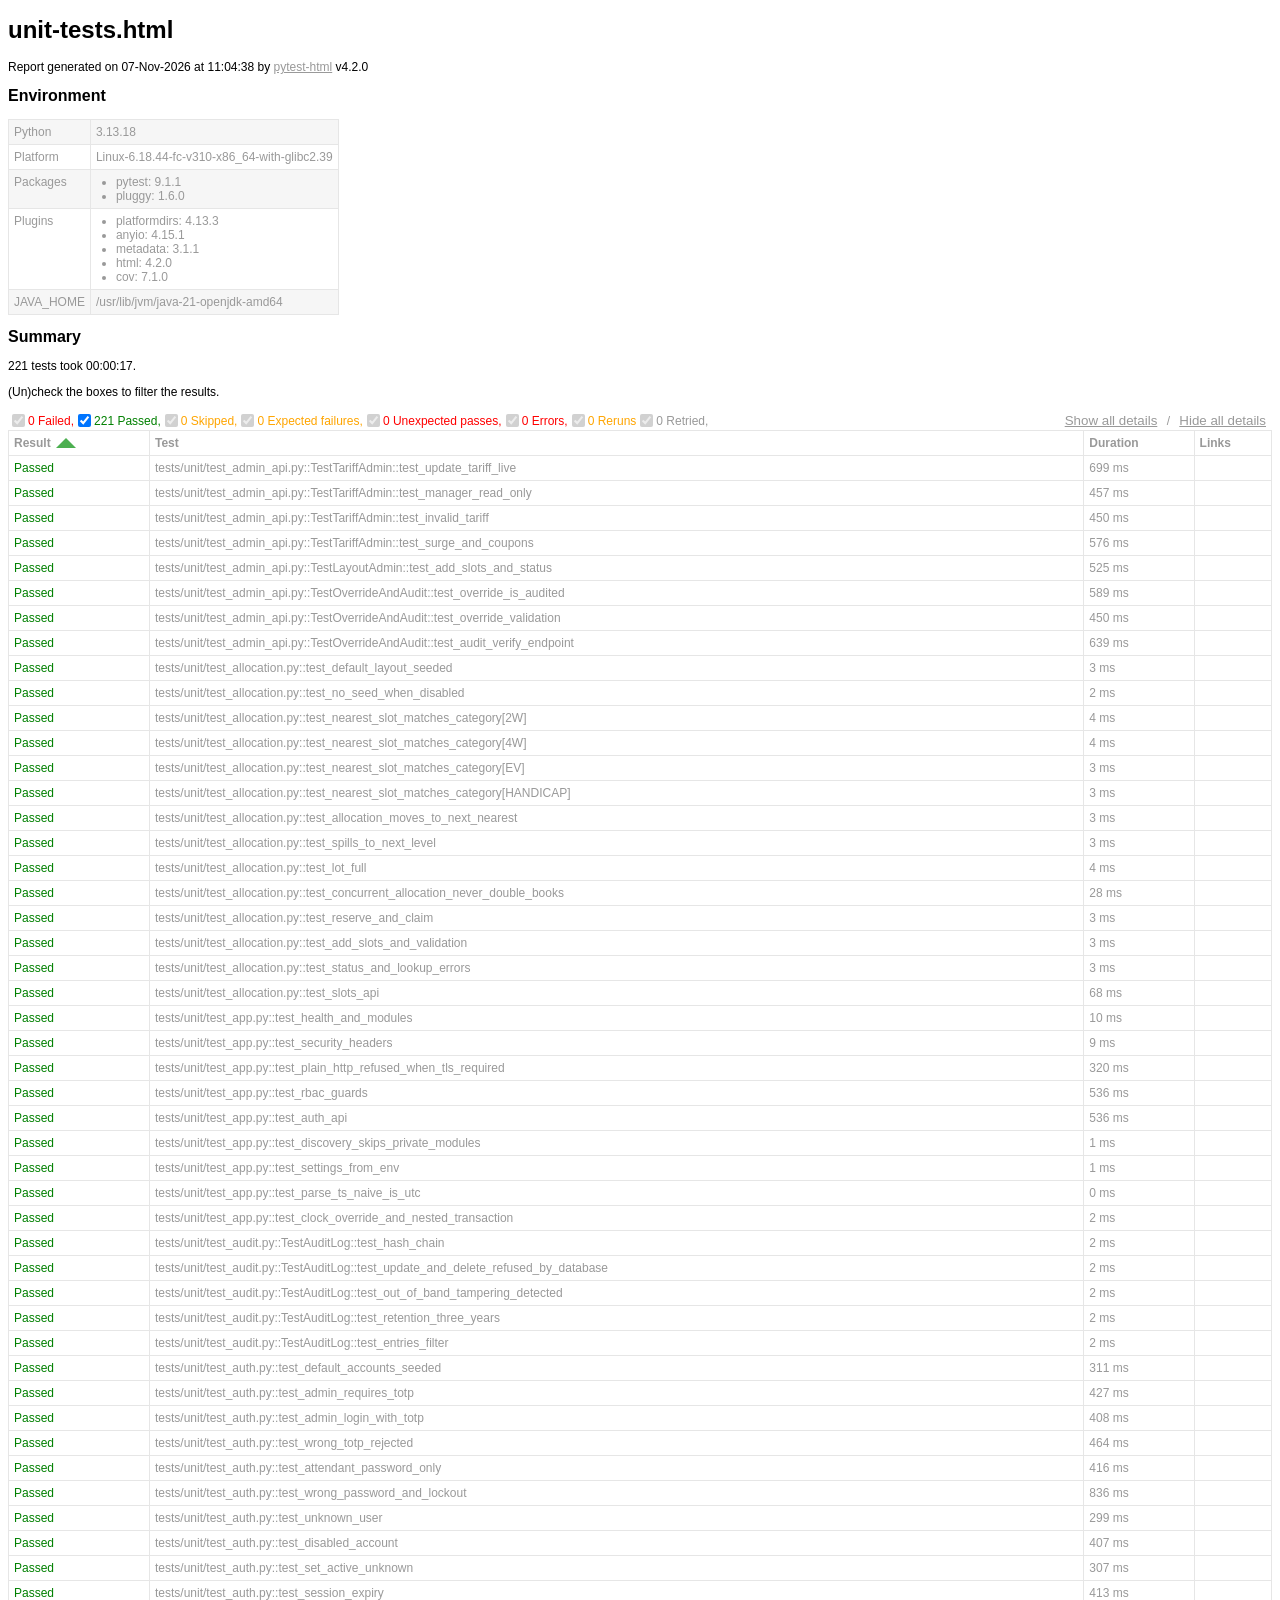
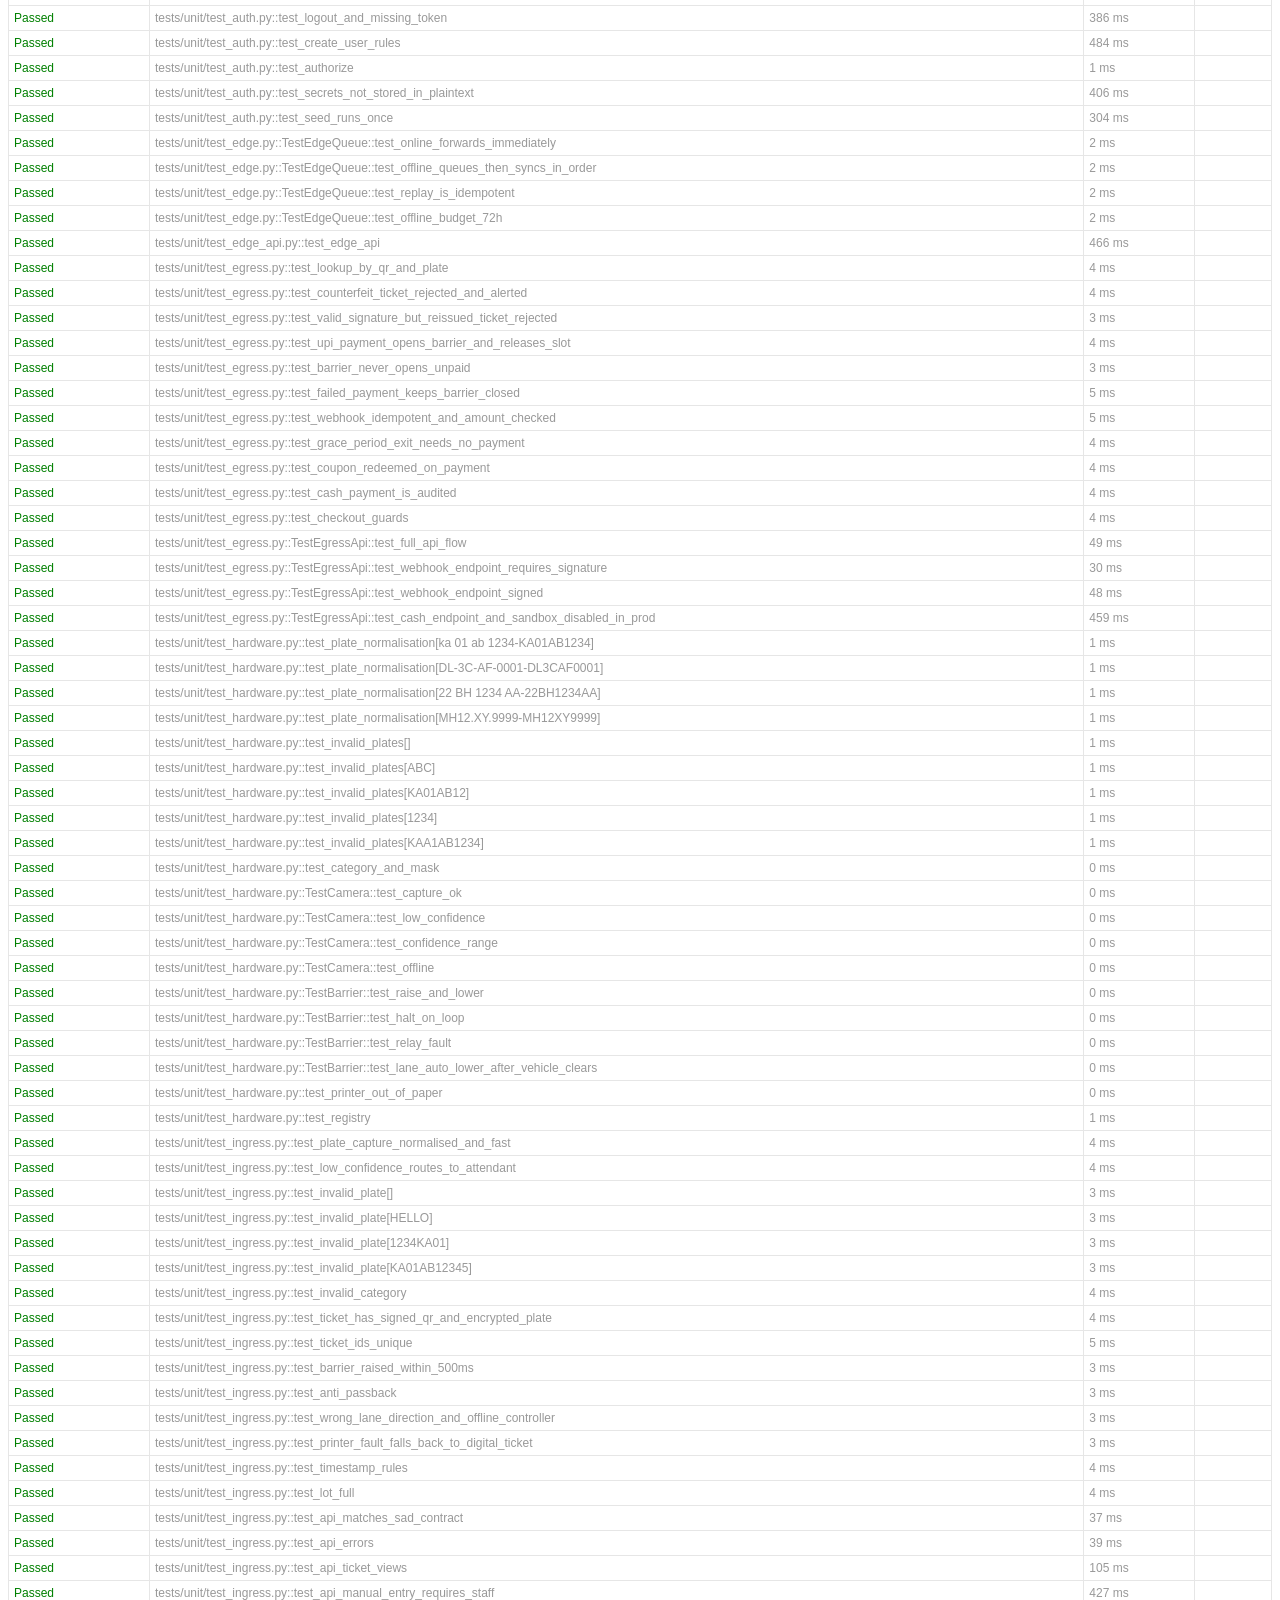
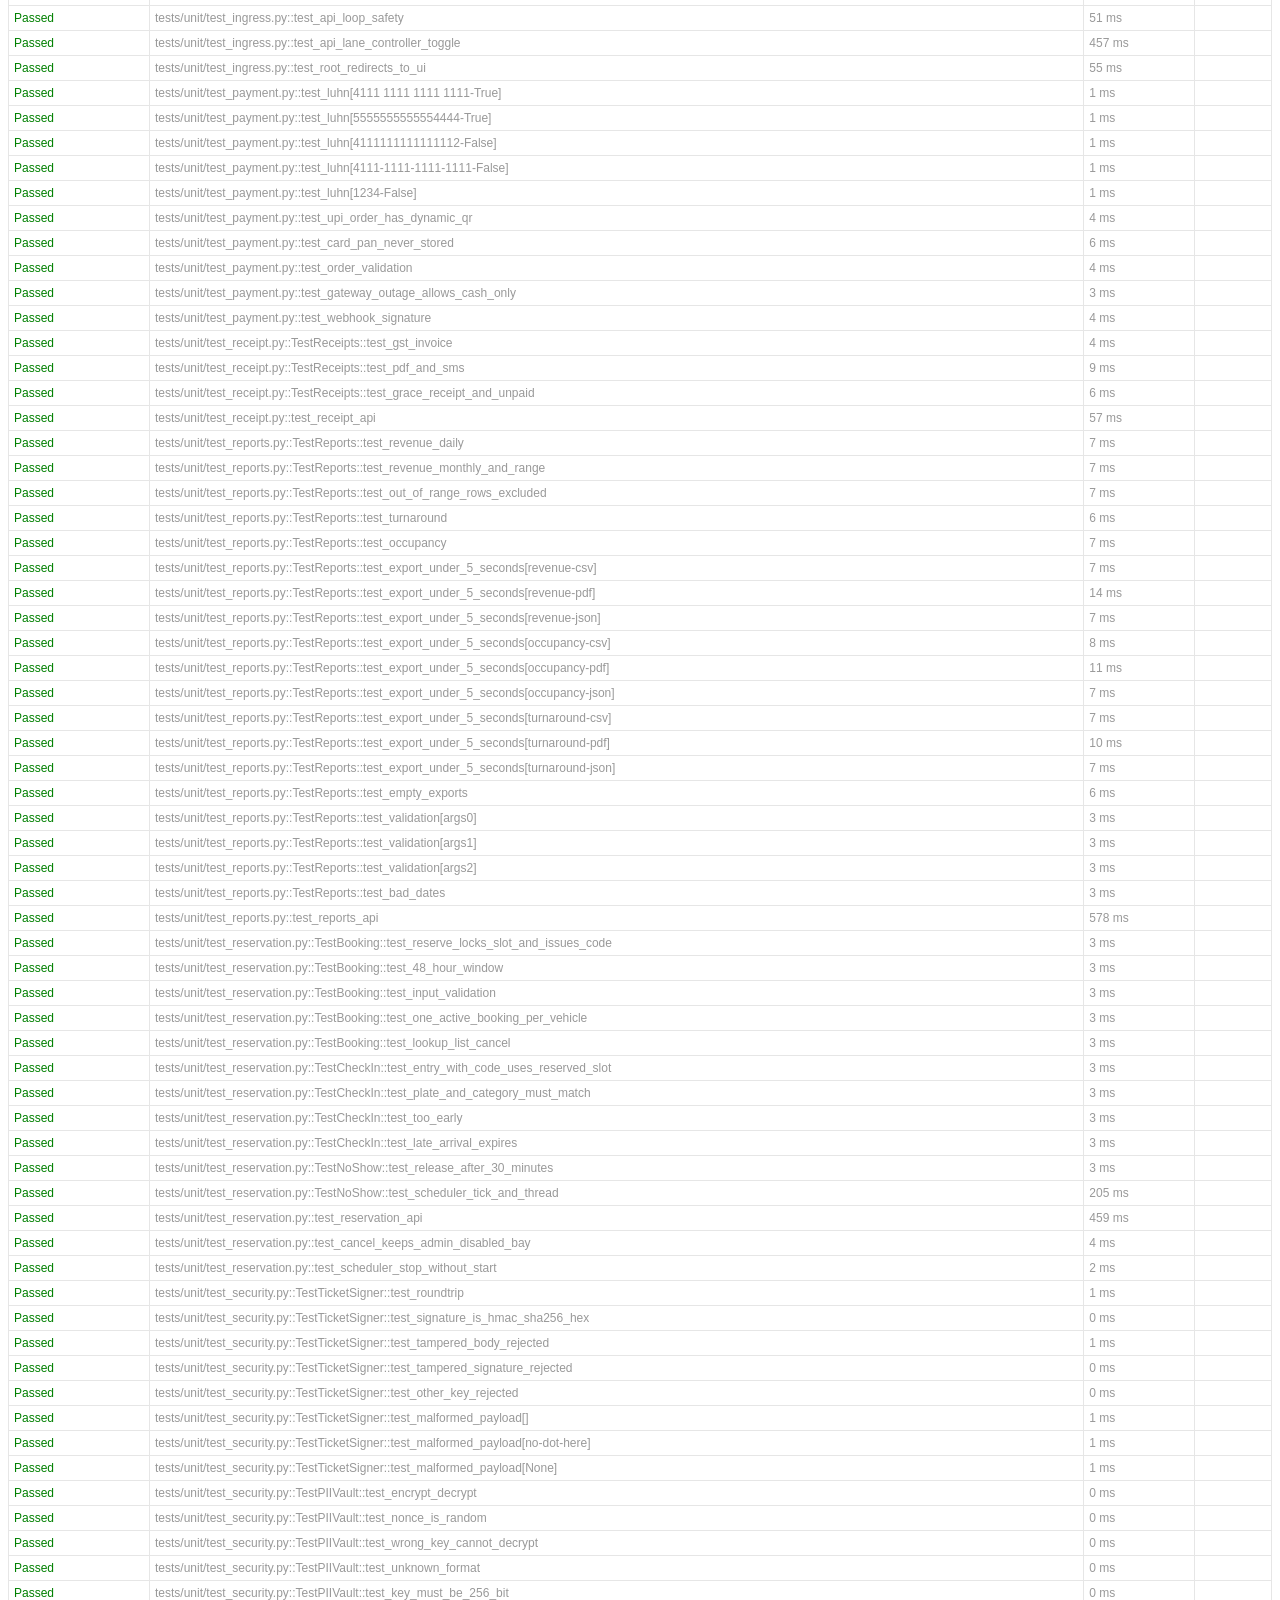
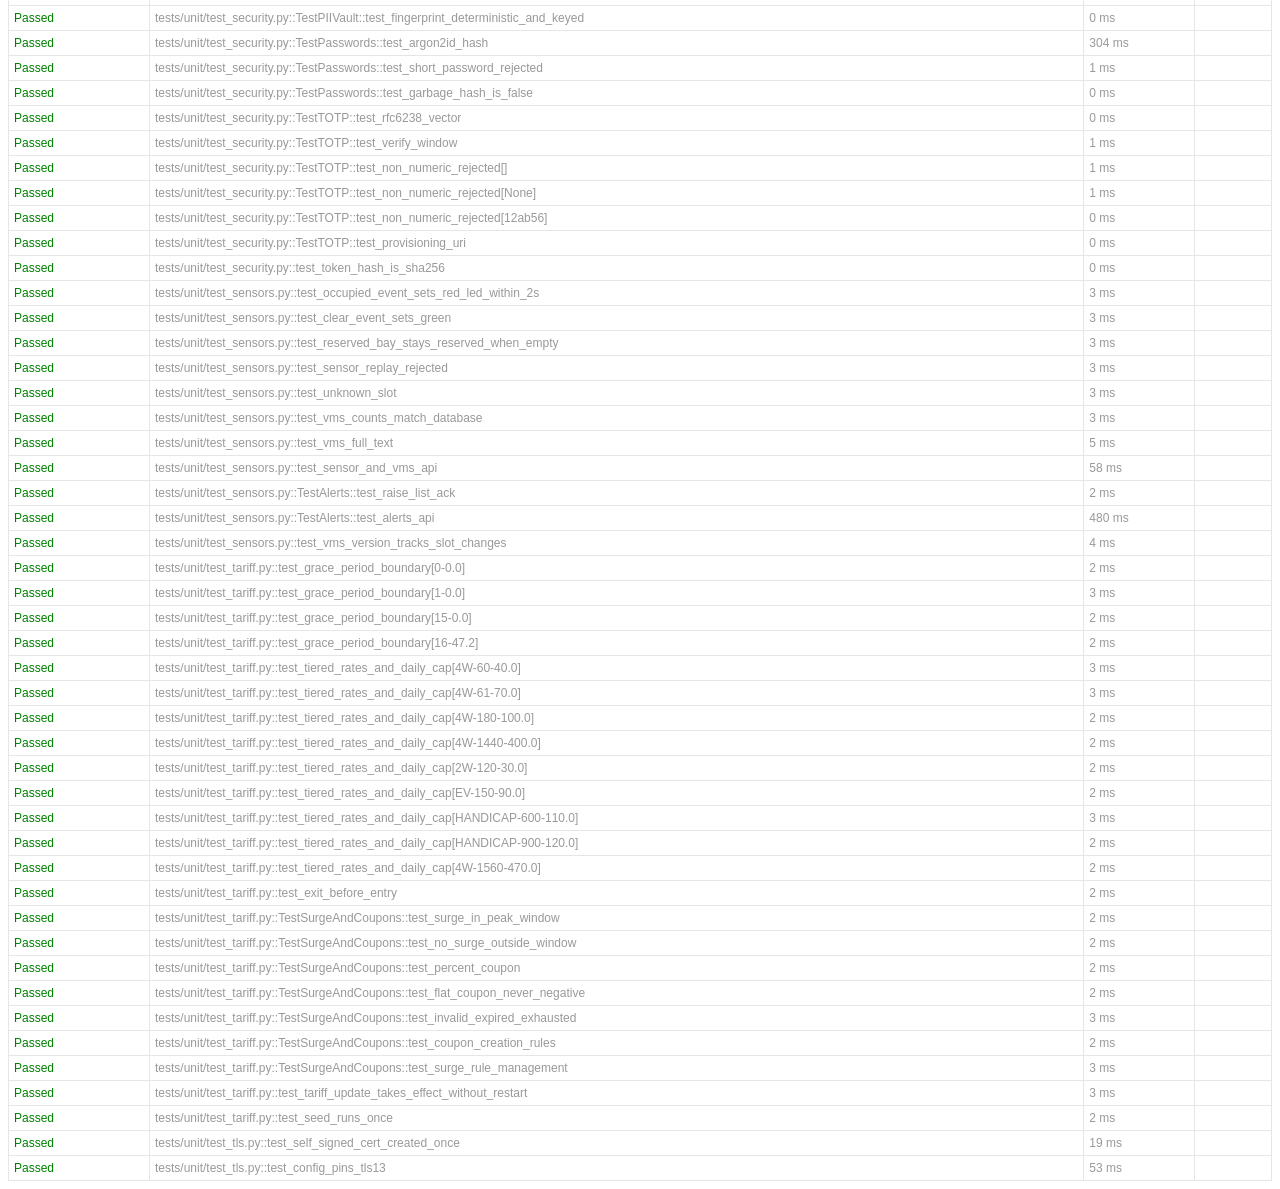
==== docs/reports/html/unit-tests.html @ f0165d75 "Merge branch 'test/VPS-US-34-perf-reports' (PR-14) VPS-US-34: performance tests, test plan v1.1, tes" ====
<!DOCTYPE html>
<html>
  <head>
    <meta charset="utf-8"/>
    <title id="head-title">unit-tests.html</title>
      <style type="text/css">body {
  font-family: Helvetica, Arial, sans-serif;
  font-size: 12px;
  /* do not increase min-width as some may use split screens */
  min-width: 800px;
  color: #999;
}

h1 {
  font-size: 24px;
  color: black;
}

h2 {
  font-size: 16px;
  color: black;
}

p {
  color: black;
}

a {
  color: #999;
}

table {
  border-collapse: collapse;
}

/******************************
 * SUMMARY INFORMATION
 ******************************/
#environment td {
  padding: 5px;
  border: 1px solid #e6e6e6;
  vertical-align: top;
}
#environment tr:nth-child(odd) {
  background-color: #f6f6f6;
}
#environment ul {
  margin: 0;
  padding: 0 20px;
}

/******************************
 * TEST RESULT COLORS
 ******************************/
span.passed,
.passed .col-result {
  color: green;
}

span.skipped,
span.xfailed,
span.rerun,
.skipped .col-result,
.xfailed .col-result,
.rerun .col-result {
  color: orange;
}

span.error,
span.failed,
span.xpassed,
.error .col-result,
.failed .col-result,
.xpassed .col-result {
  color: red;
}

.col-links__extra {
  margin-right: 3px;
}

/******************************
 * RESULTS TABLE
 *
 * 1. Table Layout
 * 2. Extra
 * 3. Sorting items
 *
 ******************************/
/*------------------
 * 1. Table Layout
 *------------------*/
#results-table {
  border: 1px solid #e6e6e6;
  color: #999;
  font-size: 12px;
  width: 100%;
}
#results-table th,
#results-table td {
  padding: 5px;
  border: 1px solid #e6e6e6;
  text-align: left;
}
#results-table th {
  font-weight: bold;
}

/*------------------
 * 2. Extra
 *------------------*/
.logwrapper {
  max-height: 230px;
  overflow-y: scroll;
  background-color: #e6e6e6;
}
.logwrapper.expanded {
  max-height: none;
}
.logwrapper.expanded .logexpander:after {
  content: "collapse [-]";
}
.logwrapper .logexpander {
  z-index: 1;
  position: sticky;
  top: 10px;
  width: max-content;
  border: 1px solid;
  border-radius: 3px;
  padding: 5px 7px;
  margin: 10px 0 10px calc(100% - 80px);
  cursor: pointer;
  background-color: #e6e6e6;
}
.logwrapper .logexpander:after {
  content: "expand [+]";
}
.logwrapper .logexpander:hover {
  color: #000;
  border-color: #000;
}
.logwrapper .log {
  min-height: 40px;
  position: relative;
  top: -50px;
  height: calc(100% + 50px);
  border: 1px solid #e6e6e6;
  color: black;
  display: block;
  font-family: "Courier New", Courier, monospace;
  padding: 5px;
  padding-right: 80px;
  white-space: pre-wrap;
}

div.media {
  border: 1px solid #e6e6e6;
  float: right;
  height: 240px;
  margin: 0 5px;
  overflow: hidden;
  width: 320px;
}

.media-container {
  display: grid;
  grid-template-columns: 25px auto 25px;
  align-items: center;
  flex: 1 1;
  overflow: hidden;
  height: 200px;
}

.media-container--fullscreen {
  grid-template-columns: 0px auto 0px;
}

.media-container__nav--right,
.media-container__nav--left {
  text-align: center;
  cursor: pointer;
}

.media-container__viewport {
  cursor: pointer;
  text-align: center;
  height: inherit;
}
.media-container__viewport img,
.media-container__viewport video {
  object-fit: cover;
  width: 100%;
  max-height: 100%;
}

.media__name,
.media__counter {
  display: flex;
  flex-direction: row;
  justify-content: space-around;
  flex: 0 0 25px;
  align-items: center;
}

.collapsible td:not(.col-links) {
  cursor: pointer;
}
.collapsible td:not(.col-links):hover::after {
  color: #bbb;
  font-style: italic;
  cursor: pointer;
}

.col-result {
  width: 130px;
}
.col-result:hover::after {
  content: " (hide details)";
}

.col-result.collapsed:hover::after {
  content: " (show details)";
}

#environment-header h2:hover::after {
  content: " (hide details)";
  color: #bbb;
  font-style: italic;
  cursor: pointer;
  font-size: 12px;
}

#environment-header.collapsed h2:hover::after {
  content: " (show details)";
  color: #bbb;
  font-style: italic;
  cursor: pointer;
  font-size: 12px;
}

/*------------------
 * 3. Sorting items
 *------------------*/
.sortable {
  cursor: pointer;
}
.sortable.desc:after {
  content: " ";
  position: relative;
  left: 5px;
  bottom: -12.5px;
  border: 10px solid #4caf50;
  border-bottom: 0;
  border-left-color: transparent;
  border-right-color: transparent;
}
.sortable.asc:after {
  content: " ";
  position: relative;
  left: 5px;
  bottom: 12.5px;
  border: 10px solid #4caf50;
  border-top: 0;
  border-left-color: transparent;
  border-right-color: transparent;
}

.hidden, .summary__reload__button.hidden {
  display: none;
}

.summary__data {
  flex: 0 0 550px;
}
.summary__reload {
  flex: 1 1;
  display: flex;
  justify-content: center;
}
.summary__reload__button {
  flex: 0 0 300px;
  display: flex;
  color: white;
  font-weight: bold;
  background-color: #4caf50;
  text-align: center;
  justify-content: center;
  align-items: center;
  border-radius: 3px;
  cursor: pointer;
}
.summary__reload__button:hover {
  background-color: #46a049;
}
.summary__spacer {
  flex: 0 0 550px;
}

.controls {
  display: flex;
  justify-content: space-between;
}

.filters,
.collapse {
  display: flex;
  align-items: center;
}
.filters button,
.collapse button {
  color: #999;
  border: none;
  background: none;
  cursor: pointer;
  text-decoration: underline;
}
.filters button:hover,
.collapse button:hover {
  color: #ccc;
}

.filter__label {
  margin-right: 10px;
}

      </style>
    
  </head>
  <body>
    <h1 id="title">unit-tests.html</h1>
    <p>Report generated on 07-Nov-2026 at 11:04:38 by <a href="https://pypi.python.org/pypi/pytest-html">pytest-html</a>
        v4.2.0</p>
    <div id="environment-header">
      <h2>Environment</h2>
    </div>
    <table id="environment"></table>
    <!-- TEMPLATES -->
      <template id="template_environment_row">
      <tr>
        <td></td>
        <td></td>
      </tr>
    </template>
    <template id="template_results-table__body--empty">
      <tbody class="results-table-row">
        <tr id="not-found-message">
          <td colspan="4">No results found. Check the filters.</td>
        </tr>
      </tbody>
    </template>
    <template id="template_results-table__tbody">
      <tbody class="results-table-row">
        <tr class="collapsible">
        </tr>
        <tr class="extras-row">
          <td class="extra" colspan="4">
            <div class="extraHTML"></div>
            <div class="media">
              <div class="media-container">
                  <div class="media-container__nav--left">&lt;</div>
                  <div class="media-container__viewport">
                    <img src="" />
                    <video controls>
                      <source src="" type="video/mp4">
                    </video>
                  </div>
                  <div class="media-container__nav--right">&gt;</div>
                </div>
                <div class="media__name"></div>
                <div class="media__counter"></div>
            </div>
            <div class="logwrapper">
              <div class="logexpander"></div>
              <div class="log"></div>
            </div>
          </td>
        </tr>
      </tbody>
    </template>
    <!-- END TEMPLATES -->
    <div class="summary">
      <div class="summary__data">
        <h2>Summary</h2>
        <div class="additional-summary prefix">
        </div>
        <p class="run-count">221 tests took 00:00:17.</p>
        <p class="filter">(Un)check the boxes to filter the results.</p>
        <div class="summary__reload">
          <div class="summary__reload__button hidden" onclick="location.reload()">
            <div>There are still tests running. <br />Reload this page to get the latest results!</div>
          </div>
        </div>
        <div class="summary__spacer"></div>
        <div class="controls">
          <div class="filters">
            <input checked="true" class="filter" name="filter_checkbox" type="checkbox" data-test-result="failed" disabled>
            <span class="failed">0 Failed,</span>
            <input checked="true" class="filter" name="filter_checkbox" type="checkbox" data-test-result="passed" >
            <span class="passed">221 Passed,</span>
            <input checked="true" class="filter" name="filter_checkbox" type="checkbox" data-test-result="skipped" disabled>
            <span class="skipped">0 Skipped,</span>
            <input checked="true" class="filter" name="filter_checkbox" type="checkbox" data-test-result="xfailed" disabled>
            <span class="xfailed">0 Expected failures,</span>
            <input checked="true" class="filter" name="filter_checkbox" type="checkbox" data-test-result="xpassed" disabled>
            <span class="xpassed">0 Unexpected passes,</span>
            <input checked="true" class="filter" name="filter_checkbox" type="checkbox" data-test-result="error" disabled>
            <span class="error">0 Errors,</span>
            <input checked="true" class="filter" name="filter_checkbox" type="checkbox" data-test-result="rerun" disabled>
            <span class="rerun">0 Reruns</span>
            <input checked="true" class="filter" name="filter_checkbox" type="checkbox" data-test-result="retried" disabled>
            <span class="retried">0 Retried,</span>
          </div>
          <div class="collapse">
            <button id="show_all_details">Show all details</button>&nbsp;/&nbsp;<button id="hide_all_details">Hide all details</button>
          </div>
        </div>
      </div>
      <div class="additional-summary summary">
      </div>
      <div class="additional-summary postfix">
      </div>
    </div>
    <table id="results-table">
      <thead id="results-table-head">
        <tr>
          <th class="sortable" data-column-type="result">Result</th>
          <th class="sortable" data-column-type="testId">Test</th>
          <th class="sortable" data-column-type="duration">Duration</th>
          <th>Links</th>
        </tr>
      </thead>
    </table>
  <footer>
    <div id="data-container" data-jsonblob="{&#34;environment&#34;: {&#34;Python&#34;: &#34;3.13.18&#34;, &#34;Platform&#34;: &#34;Linux-6.18.44-fc-v310-x86_64-with-glibc2.39&#34;, &#34;Packages&#34;: {&#34;pytest&#34;: &#34;9.1.1&#34;, &#34;pluggy&#34;: &#34;1.6.0&#34;}, &#34;Plugins&#34;: {&#34;platformdirs&#34;: &#34;4.13.3&#34;, &#34;anyio&#34;: &#34;4.15.1&#34;, &#34;metadata&#34;: &#34;3.1.1&#34;, &#34;html&#34;: &#34;4.2.0&#34;, &#34;cov&#34;: &#34;7.1.0&#34;}, &#34;JAVA_HOME&#34;: &#34;/usr/lib/jvm/java-21-openjdk-amd64&#34;}, &#34;tests&#34;: {&#34;tests/unit/test_admin_api.py::TestTariffAdmin::test_update_tariff_live&#34;: [{&#34;extras&#34;: [], &#34;result&#34;: &#34;Passed&#34;, &#34;testId&#34;: &#34;tests/unit/test_admin_api.py::TestTariffAdmin::test_update_tariff_live&#34;, &#34;duration&#34;: &#34;699 ms&#34;, &#34;resultsTableRow&#34;: [&#34;&lt;td class=\&#34;col-result\&#34;&gt;Passed&lt;/td&gt;&#34;, &#34;&lt;td class=\&#34;col-testId\&#34;&gt;tests/unit/test_admin_api.py::TestTariffAdmin::test_update_tariff_live&lt;/td&gt;&#34;, &#34;&lt;td class=\&#34;col-duration\&#34;&gt;699 ms&lt;/td&gt;&#34;, &#34;&lt;td class=\&#34;col-links\&#34;&gt;&lt;/td&gt;&#34;], &#34;log&#34;: &#34;No log output captured.&#34;}], &#34;tests/unit/test_admin_api.py::TestTariffAdmin::test_manager_read_only&#34;: [{&#34;extras&#34;: [], &#34;result&#34;: &#34;Passed&#34;, &#34;testId&#34;: &#34;tests/unit/test_admin_api.py::TestTariffAdmin::test_manager_read_only&#34;, &#34;duration&#34;: &#34;457 ms&#34;, &#34;resultsTableRow&#34;: [&#34;&lt;td class=\&#34;col-result\&#34;&gt;Passed&lt;/td&gt;&#34;, &#34;&lt;td class=\&#34;col-testId\&#34;&gt;tests/unit/test_admin_api.py::TestTariffAdmin::test_manager_read_only&lt;/td&gt;&#34;, &#34;&lt;td class=\&#34;col-duration\&#34;&gt;457 ms&lt;/td&gt;&#34;, &#34;&lt;td class=\&#34;col-links\&#34;&gt;&lt;/td&gt;&#34;], &#34;log&#34;: &#34;No log output captured.&#34;}], &#34;tests/unit/test_admin_api.py::TestTariffAdmin::test_invalid_tariff&#34;: [{&#34;extras&#34;: [], &#34;result&#34;: &#34;Passed&#34;, &#34;testId&#34;: &#34;tests/unit/test_admin_api.py::TestTariffAdmin::test_invalid_tariff&#34;, &#34;duration&#34;: &#34;450 ms&#34;, &#34;resultsTableRow&#34;: [&#34;&lt;td class=\&#34;col-result\&#34;&gt;Passed&lt;/td&gt;&#34;, &#34;&lt;td class=\&#34;col-testId\&#34;&gt;tests/unit/test_admin_api.py::TestTariffAdmin::test_invalid_tariff&lt;/td&gt;&#34;, &#34;&lt;td class=\&#34;col-duration\&#34;&gt;450 ms&lt;/td&gt;&#34;, &#34;&lt;td class=\&#34;col-links\&#34;&gt;&lt;/td&gt;&#34;], &#34;log&#34;: &#34;No log output captured.&#34;}], &#34;tests/unit/test_admin_api.py::TestTariffAdmin::test_surge_and_coupons&#34;: [{&#34;extras&#34;: [], &#34;result&#34;: &#34;Passed&#34;, &#34;testId&#34;: &#34;tests/unit/test_admin_api.py::TestTariffAdmin::test_surge_and_coupons&#34;, &#34;duration&#34;: &#34;576 ms&#34;, &#34;resultsTableRow&#34;: [&#34;&lt;td class=\&#34;col-result\&#34;&gt;Passed&lt;/td&gt;&#34;, &#34;&lt;td class=\&#34;col-testId\&#34;&gt;tests/unit/test_admin_api.py::TestTariffAdmin::test_surge_and_coupons&lt;/td&gt;&#34;, &#34;&lt;td class=\&#34;col-duration\&#34;&gt;576 ms&lt;/td&gt;&#34;, &#34;&lt;td class=\&#34;col-links\&#34;&gt;&lt;/td&gt;&#34;], &#34;log&#34;: &#34;No log output captured.&#34;}], &#34;tests/unit/test_admin_api.py::TestLayoutAdmin::test_add_slots_and_status&#34;: [{&#34;extras&#34;: [], &#34;result&#34;: &#34;Passed&#34;, &#34;testId&#34;: &#34;tests/unit/test_admin_api.py::TestLayoutAdmin::test_add_slots_and_status&#34;, &#34;duration&#34;: &#34;525 ms&#34;, &#34;resultsTableRow&#34;: [&#34;&lt;td class=\&#34;col-result\&#34;&gt;Passed&lt;/td&gt;&#34;, &#34;&lt;td class=\&#34;col-testId\&#34;&gt;tests/unit/test_admin_api.py::TestLayoutAdmin::test_add_slots_and_status&lt;/td&gt;&#34;, &#34;&lt;td class=\&#34;col-duration\&#34;&gt;525 ms&lt;/td&gt;&#34;, &#34;&lt;td class=\&#34;col-links\&#34;&gt;&lt;/td&gt;&#34;], &#34;log&#34;: &#34;No log output captured.&#34;}], &#34;tests/unit/test_admin_api.py::TestOverrideAndAudit::test_override_is_audited&#34;: [{&#34;extras&#34;: [], &#34;result&#34;: &#34;Passed&#34;, &#34;testId&#34;: &#34;tests/unit/test_admin_api.py::TestOverrideAndAudit::test_override_is_audited&#34;, &#34;duration&#34;: &#34;589 ms&#34;, &#34;resultsTableRow&#34;: [&#34;&lt;td class=\&#34;col-result\&#34;&gt;Passed&lt;/td&gt;&#34;, &#34;&lt;td class=\&#34;col-testId\&#34;&gt;tests/unit/test_admin_api.py::TestOverrideAndAudit::test_override_is_audited&lt;/td&gt;&#34;, &#34;&lt;td class=\&#34;col-duration\&#34;&gt;589 ms&lt;/td&gt;&#34;, &#34;&lt;td class=\&#34;col-links\&#34;&gt;&lt;/td&gt;&#34;], &#34;log&#34;: &#34;No log output captured.&#34;}], &#34;tests/unit/test_admin_api.py::TestOverrideAndAudit::test_override_validation&#34;: [{&#34;extras&#34;: [], &#34;result&#34;: &#34;Passed&#34;, &#34;testId&#34;: &#34;tests/unit/test_admin_api.py::TestOverrideAndAudit::test_override_validation&#34;, &#34;duration&#34;: &#34;450 ms&#34;, &#34;resultsTableRow&#34;: [&#34;&lt;td class=\&#34;col-result\&#34;&gt;Passed&lt;/td&gt;&#34;, &#34;&lt;td class=\&#34;col-testId\&#34;&gt;tests/unit/test_admin_api.py::TestOverrideAndAudit::test_override_validation&lt;/td&gt;&#34;, &#34;&lt;td class=\&#34;col-duration\&#34;&gt;450 ms&lt;/td&gt;&#34;, &#34;&lt;td class=\&#34;col-links\&#34;&gt;&lt;/td&gt;&#34;], &#34;log&#34;: &#34;No log output captured.&#34;}], &#34;tests/unit/test_admin_api.py::TestOverrideAndAudit::test_audit_verify_endpoint&#34;: [{&#34;extras&#34;: [], &#34;result&#34;: &#34;Passed&#34;, &#34;testId&#34;: &#34;tests/unit/test_admin_api.py::TestOverrideAndAudit::test_audit_verify_endpoint&#34;, &#34;duration&#34;: &#34;639 ms&#34;, &#34;resultsTableRow&#34;: [&#34;&lt;td class=\&#34;col-result\&#34;&gt;Passed&lt;/td&gt;&#34;, &#34;&lt;td class=\&#34;col-testId\&#34;&gt;tests/unit/test_admin_api.py::TestOverrideAndAudit::test_audit_verify_endpoint&lt;/td&gt;&#34;, &#34;&lt;td class=\&#34;col-duration\&#34;&gt;639 ms&lt;/td&gt;&#34;, &#34;&lt;td class=\&#34;col-links\&#34;&gt;&lt;/td&gt;&#34;], &#34;log&#34;: &#34;No log output captured.&#34;}], &#34;tests/unit/test_allocation.py::test_default_layout_seeded&#34;: [{&#34;extras&#34;: [], &#34;result&#34;: &#34;Passed&#34;, &#34;testId&#34;: &#34;tests/unit/test_allocation.py::test_default_layout_seeded&#34;, &#34;duration&#34;: &#34;3 ms&#34;, &#34;resultsTableRow&#34;: [&#34;&lt;td class=\&#34;col-result\&#34;&gt;Passed&lt;/td&gt;&#34;, &#34;&lt;td class=\&#34;col-testId\&#34;&gt;tests/unit/test_allocation.py::test_default_layout_seeded&lt;/td&gt;&#34;, &#34;&lt;td class=\&#34;col-duration\&#34;&gt;3 ms&lt;/td&gt;&#34;, &#34;&lt;td class=\&#34;col-links\&#34;&gt;&lt;/td&gt;&#34;], &#34;log&#34;: &#34;No log output captured.&#34;}], &#34;tests/unit/test_allocation.py::test_no_seed_when_disabled&#34;: [{&#34;extras&#34;: [], &#34;result&#34;: &#34;Passed&#34;, &#34;testId&#34;: &#34;tests/unit/test_allocation.py::test_no_seed_when_disabled&#34;, &#34;duration&#34;: &#34;2 ms&#34;, &#34;resultsTableRow&#34;: [&#34;&lt;td class=\&#34;col-result\&#34;&gt;Passed&lt;/td&gt;&#34;, &#34;&lt;td class=\&#34;col-testId\&#34;&gt;tests/unit/test_allocation.py::test_no_seed_when_disabled&lt;/td&gt;&#34;, &#34;&lt;td class=\&#34;col-duration\&#34;&gt;2 ms&lt;/td&gt;&#34;, &#34;&lt;td class=\&#34;col-links\&#34;&gt;&lt;/td&gt;&#34;], &#34;log&#34;: &#34;No log output captured.&#34;}], &#34;tests/unit/test_allocation.py::test_nearest_slot_matches_category[2W]&#34;: [{&#34;extras&#34;: [], &#34;result&#34;: &#34;Passed&#34;, &#34;testId&#34;: &#34;tests/unit/test_allocation.py::test_nearest_slot_matches_category[2W]&#34;, &#34;duration&#34;: &#34;4 ms&#34;, &#34;resultsTableRow&#34;: [&#34;&lt;td class=\&#34;col-result\&#34;&gt;Passed&lt;/td&gt;&#34;, &#34;&lt;td class=\&#34;col-testId\&#34;&gt;tests/unit/test_allocation.py::test_nearest_slot_matches_category[2W]&lt;/td&gt;&#34;, &#34;&lt;td class=\&#34;col-duration\&#34;&gt;4 ms&lt;/td&gt;&#34;, &#34;&lt;td class=\&#34;col-links\&#34;&gt;&lt;/td&gt;&#34;], &#34;log&#34;: &#34;No log output captured.&#34;}], &#34;tests/unit/test_allocation.py::test_nearest_slot_matches_category[4W]&#34;: [{&#34;extras&#34;: [], &#34;result&#34;: &#34;Passed&#34;, &#34;testId&#34;: &#34;tests/unit/test_allocation.py::test_nearest_slot_matches_category[4W]&#34;, &#34;duration&#34;: &#34;4 ms&#34;, &#34;resultsTableRow&#34;: [&#34;&lt;td class=\&#34;col-result\&#34;&gt;Passed&lt;/td&gt;&#34;, &#34;&lt;td class=\&#34;col-testId\&#34;&gt;tests/unit/test_allocation.py::test_nearest_slot_matches_category[4W]&lt;/td&gt;&#34;, &#34;&lt;td class=\&#34;col-duration\&#34;&gt;4 ms&lt;/td&gt;&#34;, &#34;&lt;td class=\&#34;col-links\&#34;&gt;&lt;/td&gt;&#34;], &#34;log&#34;: &#34;No log output captured.&#34;}], &#34;tests/unit/test_allocation.py::test_nearest_slot_matches_category[EV]&#34;: [{&#34;extras&#34;: [], &#34;result&#34;: &#34;Passed&#34;, &#34;testId&#34;: &#34;tests/unit/test_allocation.py::test_nearest_slot_matches_category[EV]&#34;, &#34;duration&#34;: &#34;3 ms&#34;, &#34;resultsTableRow&#34;: [&#34;&lt;td class=\&#34;col-result\&#34;&gt;Passed&lt;/td&gt;&#34;, &#34;&lt;td class=\&#34;col-testId\&#34;&gt;tests/unit/test_allocation.py::test_nearest_slot_matches_category[EV]&lt;/td&gt;&#34;, &#34;&lt;td class=\&#34;col-duration\&#34;&gt;3 ms&lt;/td&gt;&#34;, &#34;&lt;td class=\&#34;col-links\&#34;&gt;&lt;/td&gt;&#34;], &#34;log&#34;: &#34;No log output captured.&#34;}], &#34;tests/unit/test_allocation.py::test_nearest_slot_matches_category[HANDICAP]&#34;: [{&#34;extras&#34;: [], &#34;result&#34;: &#34;Passed&#34;, &#34;testId&#34;: &#34;tests/unit/test_allocation.py::test_nearest_slot_matches_category[HANDICAP]&#34;, &#34;duration&#34;: &#34;3 ms&#34;, &#34;resultsTableRow&#34;: [&#34;&lt;td class=\&#34;col-result\&#34;&gt;Passed&lt;/td&gt;&#34;, &#34;&lt;td class=\&#34;col-testId\&#34;&gt;tests/unit/test_allocation.py::test_nearest_slot_matches_category[HANDICAP]&lt;/td&gt;&#34;, &#34;&lt;td class=\&#34;col-duration\&#34;&gt;3 ms&lt;/td&gt;&#34;, &#34;&lt;td class=\&#34;col-links\&#34;&gt;&lt;/td&gt;&#34;], &#34;log&#34;: &#34;No log output captured.&#34;}], &#34;tests/unit/test_allocation.py::test_allocation_moves_to_next_nearest&#34;: [{&#34;extras&#34;: [], &#34;result&#34;: &#34;Passed&#34;, &#34;testId&#34;: &#34;tests/unit/test_allocation.py::test_allocation_moves_to_next_nearest&#34;, &#34;duration&#34;: &#34;3 ms&#34;, &#34;resultsTableRow&#34;: [&#34;&lt;td class=\&#34;col-result\&#34;&gt;Passed&lt;/td&gt;&#34;, &#34;&lt;td class=\&#34;col-testId\&#34;&gt;tests/unit/test_allocation.py::test_allocation_moves_to_next_nearest&lt;/td&gt;&#34;, &#34;&lt;td class=\&#34;col-duration\&#34;&gt;3 ms&lt;/td&gt;&#34;, &#34;&lt;td class=\&#34;col-links\&#34;&gt;&lt;/td&gt;&#34;], &#34;log&#34;: &#34;No log output captured.&#34;}], &#34;tests/unit/test_allocation.py::test_spills_to_next_level&#34;: [{&#34;extras&#34;: [], &#34;result&#34;: &#34;Passed&#34;, &#34;testId&#34;: &#34;tests/unit/test_allocation.py::test_spills_to_next_level&#34;, &#34;duration&#34;: &#34;3 ms&#34;, &#34;resultsTableRow&#34;: [&#34;&lt;td class=\&#34;col-result\&#34;&gt;Passed&lt;/td&gt;&#34;, &#34;&lt;td class=\&#34;col-testId\&#34;&gt;tests/unit/test_allocation.py::test_spills_to_next_level&lt;/td&gt;&#34;, &#34;&lt;td class=\&#34;col-duration\&#34;&gt;3 ms&lt;/td&gt;&#34;, &#34;&lt;td class=\&#34;col-links\&#34;&gt;&lt;/td&gt;&#34;], &#34;log&#34;: &#34;No log output captured.&#34;}], &#34;tests/unit/test_allocation.py::test_lot_full&#34;: [{&#34;extras&#34;: [], &#34;result&#34;: &#34;Passed&#34;, &#34;testId&#34;: &#34;tests/unit/test_allocation.py::test_lot_full&#34;, &#34;duration&#34;: &#34;4 ms&#34;, &#34;resultsTableRow&#34;: [&#34;&lt;td class=\&#34;col-result\&#34;&gt;Passed&lt;/td&gt;&#34;, &#34;&lt;td class=\&#34;col-testId\&#34;&gt;tests/unit/test_allocation.py::test_lot_full&lt;/td&gt;&#34;, &#34;&lt;td class=\&#34;col-duration\&#34;&gt;4 ms&lt;/td&gt;&#34;, &#34;&lt;td class=\&#34;col-links\&#34;&gt;&lt;/td&gt;&#34;], &#34;log&#34;: &#34;No log output captured.&#34;}], &#34;tests/unit/test_allocation.py::test_concurrent_allocation_never_double_books&#34;: [{&#34;extras&#34;: [], &#34;result&#34;: &#34;Passed&#34;, &#34;testId&#34;: &#34;tests/unit/test_allocation.py::test_concurrent_allocation_never_double_books&#34;, &#34;duration&#34;: &#34;28 ms&#34;, &#34;resultsTableRow&#34;: [&#34;&lt;td class=\&#34;col-result\&#34;&gt;Passed&lt;/td&gt;&#34;, &#34;&lt;td class=\&#34;col-testId\&#34;&gt;tests/unit/test_allocation.py::test_concurrent_allocation_never_double_books&lt;/td&gt;&#34;, &#34;&lt;td class=\&#34;col-duration\&#34;&gt;28 ms&lt;/td&gt;&#34;, &#34;&lt;td class=\&#34;col-links\&#34;&gt;&lt;/td&gt;&#34;], &#34;log&#34;: &#34;No log output captured.&#34;}], &#34;tests/unit/test_allocation.py::test_reserve_and_claim&#34;: [{&#34;extras&#34;: [], &#34;result&#34;: &#34;Passed&#34;, &#34;testId&#34;: &#34;tests/unit/test_allocation.py::test_reserve_and_claim&#34;, &#34;duration&#34;: &#34;3 ms&#34;, &#34;resultsTableRow&#34;: [&#34;&lt;td class=\&#34;col-result\&#34;&gt;Passed&lt;/td&gt;&#34;, &#34;&lt;td class=\&#34;col-testId\&#34;&gt;tests/unit/test_allocation.py::test_reserve_and_claim&lt;/td&gt;&#34;, &#34;&lt;td class=\&#34;col-duration\&#34;&gt;3 ms&lt;/td&gt;&#34;, &#34;&lt;td class=\&#34;col-links\&#34;&gt;&lt;/td&gt;&#34;], &#34;log&#34;: &#34;No log output captured.&#34;}], &#34;tests/unit/test_allocation.py::test_add_slots_and_validation&#34;: [{&#34;extras&#34;: [], &#34;result&#34;: &#34;Passed&#34;, &#34;testId&#34;: &#34;tests/unit/test_allocation.py::test_add_slots_and_validation&#34;, &#34;duration&#34;: &#34;3 ms&#34;, &#34;resultsTableRow&#34;: [&#34;&lt;td class=\&#34;col-result\&#34;&gt;Passed&lt;/td&gt;&#34;, &#34;&lt;td class=\&#34;col-testId\&#34;&gt;tests/unit/test_allocation.py::test_add_slots_and_validation&lt;/td&gt;&#34;, &#34;&lt;td class=\&#34;col-duration\&#34;&gt;3 ms&lt;/td&gt;&#34;, &#34;&lt;td class=\&#34;col-links\&#34;&gt;&lt;/td&gt;&#34;], &#34;log&#34;: &#34;No log output captured.&#34;}], &#34;tests/unit/test_allocation.py::test_status_and_lookup_errors&#34;: [{&#34;extras&#34;: [], &#34;result&#34;: &#34;Passed&#34;, &#34;testId&#34;: &#34;tests/unit/test_allocation.py::test_status_and_lookup_errors&#34;, &#34;duration&#34;: &#34;3 ms&#34;, &#34;resultsTableRow&#34;: [&#34;&lt;td class=\&#34;col-result\&#34;&gt;Passed&lt;/td&gt;&#34;, &#34;&lt;td class=\&#34;col-testId\&#34;&gt;tests/unit/test_allocation.py::test_status_and_lookup_errors&lt;/td&gt;&#34;, &#34;&lt;td class=\&#34;col-duration\&#34;&gt;3 ms&lt;/td&gt;&#34;, &#34;&lt;td class=\&#34;col-links\&#34;&gt;&lt;/td&gt;&#34;], &#34;log&#34;: &#34;No log output captured.&#34;}], &#34;tests/unit/test_allocation.py::test_slots_api&#34;: [{&#34;extras&#34;: [], &#34;result&#34;: &#34;Passed&#34;, &#34;testId&#34;: &#34;tests/unit/test_allocation.py::test_slots_api&#34;, &#34;duration&#34;: &#34;68 ms&#34;, &#34;resultsTableRow&#34;: [&#34;&lt;td class=\&#34;col-result\&#34;&gt;Passed&lt;/td&gt;&#34;, &#34;&lt;td class=\&#34;col-testId\&#34;&gt;tests/unit/test_allocation.py::test_slots_api&lt;/td&gt;&#34;, &#34;&lt;td class=\&#34;col-duration\&#34;&gt;68 ms&lt;/td&gt;&#34;, &#34;&lt;td class=\&#34;col-links\&#34;&gt;&lt;/td&gt;&#34;], &#34;log&#34;: &#34;No log output captured.&#34;}], &#34;tests/unit/test_app.py::test_health_and_modules&#34;: [{&#34;extras&#34;: [], &#34;result&#34;: &#34;Passed&#34;, &#34;testId&#34;: &#34;tests/unit/test_app.py::test_health_and_modules&#34;, &#34;duration&#34;: &#34;10 ms&#34;, &#34;resultsTableRow&#34;: [&#34;&lt;td class=\&#34;col-result\&#34;&gt;Passed&lt;/td&gt;&#34;, &#34;&lt;td class=\&#34;col-testId\&#34;&gt;tests/unit/test_app.py::test_health_and_modules&lt;/td&gt;&#34;, &#34;&lt;td class=\&#34;col-duration\&#34;&gt;10 ms&lt;/td&gt;&#34;, &#34;&lt;td class=\&#34;col-links\&#34;&gt;&lt;/td&gt;&#34;], &#34;log&#34;: &#34;No log output captured.&#34;}], &#34;tests/unit/test_app.py::test_security_headers&#34;: [{&#34;extras&#34;: [], &#34;result&#34;: &#34;Passed&#34;, &#34;testId&#34;: &#34;tests/unit/test_app.py::test_security_headers&#34;, &#34;duration&#34;: &#34;9 ms&#34;, &#34;resultsTableRow&#34;: [&#34;&lt;td class=\&#34;col-result\&#34;&gt;Passed&lt;/td&gt;&#34;, &#34;&lt;td class=\&#34;col-testId\&#34;&gt;tests/unit/test_app.py::test_security_headers&lt;/td&gt;&#34;, &#34;&lt;td class=\&#34;col-duration\&#34;&gt;9 ms&lt;/td&gt;&#34;, &#34;&lt;td class=\&#34;col-links\&#34;&gt;&lt;/td&gt;&#34;], &#34;log&#34;: &#34;No log output captured.&#34;}], &#34;tests/unit/test_app.py::test_plain_http_refused_when_tls_required&#34;: [{&#34;extras&#34;: [], &#34;result&#34;: &#34;Passed&#34;, &#34;testId&#34;: &#34;tests/unit/test_app.py::test_plain_http_refused_when_tls_required&#34;, &#34;duration&#34;: &#34;320 ms&#34;, &#34;resultsTableRow&#34;: [&#34;&lt;td class=\&#34;col-result\&#34;&gt;Passed&lt;/td&gt;&#34;, &#34;&lt;td class=\&#34;col-testId\&#34;&gt;tests/unit/test_app.py::test_plain_http_refused_when_tls_required&lt;/td&gt;&#34;, &#34;&lt;td class=\&#34;col-duration\&#34;&gt;320 ms&lt;/td&gt;&#34;, &#34;&lt;td class=\&#34;col-links\&#34;&gt;&lt;/td&gt;&#34;], &#34;log&#34;: &#34;No log output captured.&#34;}], &#34;tests/unit/test_app.py::test_rbac_guards&#34;: [{&#34;extras&#34;: [], &#34;result&#34;: &#34;Passed&#34;, &#34;testId&#34;: &#34;tests/unit/test_app.py::test_rbac_guards&#34;, &#34;duration&#34;: &#34;536 ms&#34;, &#34;resultsTableRow&#34;: [&#34;&lt;td class=\&#34;col-result\&#34;&gt;Passed&lt;/td&gt;&#34;, &#34;&lt;td class=\&#34;col-testId\&#34;&gt;tests/unit/test_app.py::test_rbac_guards&lt;/td&gt;&#34;, &#34;&lt;td class=\&#34;col-duration\&#34;&gt;536 ms&lt;/td&gt;&#34;, &#34;&lt;td class=\&#34;col-links\&#34;&gt;&lt;/td&gt;&#34;], &#34;log&#34;: &#34;No log output captured.&#34;}], &#34;tests/unit/test_app.py::test_auth_api&#34;: [{&#34;extras&#34;: [], &#34;result&#34;: &#34;Passed&#34;, &#34;testId&#34;: &#34;tests/unit/test_app.py::test_auth_api&#34;, &#34;duration&#34;: &#34;536 ms&#34;, &#34;resultsTableRow&#34;: [&#34;&lt;td class=\&#34;col-result\&#34;&gt;Passed&lt;/td&gt;&#34;, &#34;&lt;td class=\&#34;col-testId\&#34;&gt;tests/unit/test_app.py::test_auth_api&lt;/td&gt;&#34;, &#34;&lt;td class=\&#34;col-duration\&#34;&gt;536 ms&lt;/td&gt;&#34;, &#34;&lt;td class=\&#34;col-links\&#34;&gt;&lt;/td&gt;&#34;], &#34;log&#34;: &#34;No log output captured.&#34;}], &#34;tests/unit/test_app.py::test_discovery_skips_private_modules&#34;: [{&#34;extras&#34;: [], &#34;result&#34;: &#34;Passed&#34;, &#34;testId&#34;: &#34;tests/unit/test_app.py::test_discovery_skips_private_modules&#34;, &#34;duration&#34;: &#34;1 ms&#34;, &#34;resultsTableRow&#34;: [&#34;&lt;td class=\&#34;col-result\&#34;&gt;Passed&lt;/td&gt;&#34;, &#34;&lt;td class=\&#34;col-testId\&#34;&gt;tests/unit/test_app.py::test_discovery_skips_private_modules&lt;/td&gt;&#34;, &#34;&lt;td class=\&#34;col-duration\&#34;&gt;1 ms&lt;/td&gt;&#34;, &#34;&lt;td class=\&#34;col-links\&#34;&gt;&lt;/td&gt;&#34;], &#34;log&#34;: &#34;No log output captured.&#34;}], &#34;tests/unit/test_app.py::test_settings_from_env&#34;: [{&#34;extras&#34;: [], &#34;result&#34;: &#34;Passed&#34;, &#34;testId&#34;: &#34;tests/unit/test_app.py::test_settings_from_env&#34;, &#34;duration&#34;: &#34;1 ms&#34;, &#34;resultsTableRow&#34;: [&#34;&lt;td class=\&#34;col-result\&#34;&gt;Passed&lt;/td&gt;&#34;, &#34;&lt;td class=\&#34;col-testId\&#34;&gt;tests/unit/test_app.py::test_settings_from_env&lt;/td&gt;&#34;, &#34;&lt;td class=\&#34;col-duration\&#34;&gt;1 ms&lt;/td&gt;&#34;, &#34;&lt;td class=\&#34;col-links\&#34;&gt;&lt;/td&gt;&#34;], &#34;log&#34;: &#34;No log output captured.&#34;}], &#34;tests/unit/test_app.py::test_parse_ts_naive_is_utc&#34;: [{&#34;extras&#34;: [], &#34;result&#34;: &#34;Passed&#34;, &#34;testId&#34;: &#34;tests/unit/test_app.py::test_parse_ts_naive_is_utc&#34;, &#34;duration&#34;: &#34;0 ms&#34;, &#34;resultsTableRow&#34;: [&#34;&lt;td class=\&#34;col-result\&#34;&gt;Passed&lt;/td&gt;&#34;, &#34;&lt;td class=\&#34;col-testId\&#34;&gt;tests/unit/test_app.py::test_parse_ts_naive_is_utc&lt;/td&gt;&#34;, &#34;&lt;td class=\&#34;col-duration\&#34;&gt;0 ms&lt;/td&gt;&#34;, &#34;&lt;td class=\&#34;col-links\&#34;&gt;&lt;/td&gt;&#34;], &#34;log&#34;: &#34;No log output captured.&#34;}], &#34;tests/unit/test_app.py::test_clock_override_and_nested_transaction&#34;: [{&#34;extras&#34;: [], &#34;result&#34;: &#34;Passed&#34;, &#34;testId&#34;: &#34;tests/unit/test_app.py::test_clock_override_and_nested_transaction&#34;, &#34;duration&#34;: &#34;2 ms&#34;, &#34;resultsTableRow&#34;: [&#34;&lt;td class=\&#34;col-result\&#34;&gt;Passed&lt;/td&gt;&#34;, &#34;&lt;td class=\&#34;col-testId\&#34;&gt;tests/unit/test_app.py::test_clock_override_and_nested_transaction&lt;/td&gt;&#34;, &#34;&lt;td class=\&#34;col-duration\&#34;&gt;2 ms&lt;/td&gt;&#34;, &#34;&lt;td class=\&#34;col-links\&#34;&gt;&lt;/td&gt;&#34;], &#34;log&#34;: &#34;No log output captured.&#34;}], &#34;tests/unit/test_audit.py::TestAuditLog::test_hash_chain&#34;: [{&#34;extras&#34;: [], &#34;result&#34;: &#34;Passed&#34;, &#34;testId&#34;: &#34;tests/unit/test_audit.py::TestAuditLog::test_hash_chain&#34;, &#34;duration&#34;: &#34;2 ms&#34;, &#34;resultsTableRow&#34;: [&#34;&lt;td class=\&#34;col-result\&#34;&gt;Passed&lt;/td&gt;&#34;, &#34;&lt;td class=\&#34;col-testId\&#34;&gt;tests/unit/test_audit.py::TestAuditLog::test_hash_chain&lt;/td&gt;&#34;, &#34;&lt;td class=\&#34;col-duration\&#34;&gt;2 ms&lt;/td&gt;&#34;, &#34;&lt;td class=\&#34;col-links\&#34;&gt;&lt;/td&gt;&#34;], &#34;log&#34;: &#34;No log output captured.&#34;}], &#34;tests/unit/test_audit.py::TestAuditLog::test_update_and_delete_refused_by_database&#34;: [{&#34;extras&#34;: [], &#34;result&#34;: &#34;Passed&#34;, &#34;testId&#34;: &#34;tests/unit/test_audit.py::TestAuditLog::test_update_and_delete_refused_by_database&#34;, &#34;duration&#34;: &#34;2 ms&#34;, &#34;resultsTableRow&#34;: [&#34;&lt;td class=\&#34;col-result\&#34;&gt;Passed&lt;/td&gt;&#34;, &#34;&lt;td class=\&#34;col-testId\&#34;&gt;tests/unit/test_audit.py::TestAuditLog::test_update_and_delete_refused_by_database&lt;/td&gt;&#34;, &#34;&lt;td class=\&#34;col-duration\&#34;&gt;2 ms&lt;/td&gt;&#34;, &#34;&lt;td class=\&#34;col-links\&#34;&gt;&lt;/td&gt;&#34;], &#34;log&#34;: &#34;No log output captured.&#34;}], &#34;tests/unit/test_audit.py::TestAuditLog::test_out_of_band_tampering_detected&#34;: [{&#34;extras&#34;: [], &#34;result&#34;: &#34;Passed&#34;, &#34;testId&#34;: &#34;tests/unit/test_audit.py::TestAuditLog::test_out_of_band_tampering_detected&#34;, &#34;duration&#34;: &#34;2 ms&#34;, &#34;resultsTableRow&#34;: [&#34;&lt;td class=\&#34;col-result\&#34;&gt;Passed&lt;/td&gt;&#34;, &#34;&lt;td class=\&#34;col-testId\&#34;&gt;tests/unit/test_audit.py::TestAuditLog::test_out_of_band_tampering_detected&lt;/td&gt;&#34;, &#34;&lt;td class=\&#34;col-duration\&#34;&gt;2 ms&lt;/td&gt;&#34;, &#34;&lt;td class=\&#34;col-links\&#34;&gt;&lt;/td&gt;&#34;], &#34;log&#34;: &#34;No log output captured.&#34;}], &#34;tests/unit/test_audit.py::TestAuditLog::test_retention_three_years&#34;: [{&#34;extras&#34;: [], &#34;result&#34;: &#34;Passed&#34;, &#34;testId&#34;: &#34;tests/unit/test_audit.py::TestAuditLog::test_retention_three_years&#34;, &#34;duration&#34;: &#34;2 ms&#34;, &#34;resultsTableRow&#34;: [&#34;&lt;td class=\&#34;col-result\&#34;&gt;Passed&lt;/td&gt;&#34;, &#34;&lt;td class=\&#34;col-testId\&#34;&gt;tests/unit/test_audit.py::TestAuditLog::test_retention_three_years&lt;/td&gt;&#34;, &#34;&lt;td class=\&#34;col-duration\&#34;&gt;2 ms&lt;/td&gt;&#34;, &#34;&lt;td class=\&#34;col-links\&#34;&gt;&lt;/td&gt;&#34;], &#34;log&#34;: &#34;No log output captured.&#34;}], &#34;tests/unit/test_audit.py::TestAuditLog::test_entries_filter&#34;: [{&#34;extras&#34;: [], &#34;result&#34;: &#34;Passed&#34;, &#34;testId&#34;: &#34;tests/unit/test_audit.py::TestAuditLog::test_entries_filter&#34;, &#34;duration&#34;: &#34;2 ms&#34;, &#34;resultsTableRow&#34;: [&#34;&lt;td class=\&#34;col-result\&#34;&gt;Passed&lt;/td&gt;&#34;, &#34;&lt;td class=\&#34;col-testId\&#34;&gt;tests/unit/test_audit.py::TestAuditLog::test_entries_filter&lt;/td&gt;&#34;, &#34;&lt;td class=\&#34;col-duration\&#34;&gt;2 ms&lt;/td&gt;&#34;, &#34;&lt;td class=\&#34;col-links\&#34;&gt;&lt;/td&gt;&#34;], &#34;log&#34;: &#34;No log output captured.&#34;}], &#34;tests/unit/test_auth.py::test_default_accounts_seeded&#34;: [{&#34;extras&#34;: [], &#34;result&#34;: &#34;Passed&#34;, &#34;testId&#34;: &#34;tests/unit/test_auth.py::test_default_accounts_seeded&#34;, &#34;duration&#34;: &#34;311 ms&#34;, &#34;resultsTableRow&#34;: [&#34;&lt;td class=\&#34;col-result\&#34;&gt;Passed&lt;/td&gt;&#34;, &#34;&lt;td class=\&#34;col-testId\&#34;&gt;tests/unit/test_auth.py::test_default_accounts_seeded&lt;/td&gt;&#34;, &#34;&lt;td class=\&#34;col-duration\&#34;&gt;311 ms&lt;/td&gt;&#34;, &#34;&lt;td class=\&#34;col-links\&#34;&gt;&lt;/td&gt;&#34;], &#34;log&#34;: &#34;No log output captured.&#34;}], &#34;tests/unit/test_auth.py::test_admin_requires_totp&#34;: [{&#34;extras&#34;: [], &#34;result&#34;: &#34;Passed&#34;, &#34;testId&#34;: &#34;tests/unit/test_auth.py::test_admin_requires_totp&#34;, &#34;duration&#34;: &#34;427 ms&#34;, &#34;resultsTableRow&#34;: [&#34;&lt;td class=\&#34;col-result\&#34;&gt;Passed&lt;/td&gt;&#34;, &#34;&lt;td class=\&#34;col-testId\&#34;&gt;tests/unit/test_auth.py::test_admin_requires_totp&lt;/td&gt;&#34;, &#34;&lt;td class=\&#34;col-duration\&#34;&gt;427 ms&lt;/td&gt;&#34;, &#34;&lt;td class=\&#34;col-links\&#34;&gt;&lt;/td&gt;&#34;], &#34;log&#34;: &#34;No log output captured.&#34;}], &#34;tests/unit/test_auth.py::test_admin_login_with_totp&#34;: [{&#34;extras&#34;: [], &#34;result&#34;: &#34;Passed&#34;, &#34;testId&#34;: &#34;tests/unit/test_auth.py::test_admin_login_with_totp&#34;, &#34;duration&#34;: &#34;408 ms&#34;, &#34;resultsTableRow&#34;: [&#34;&lt;td class=\&#34;col-result\&#34;&gt;Passed&lt;/td&gt;&#34;, &#34;&lt;td class=\&#34;col-testId\&#34;&gt;tests/unit/test_auth.py::test_admin_login_with_totp&lt;/td&gt;&#34;, &#34;&lt;td class=\&#34;col-duration\&#34;&gt;408 ms&lt;/td&gt;&#34;, &#34;&lt;td class=\&#34;col-links\&#34;&gt;&lt;/td&gt;&#34;], &#34;log&#34;: &#34;No log output captured.&#34;}], &#34;tests/unit/test_auth.py::test_wrong_totp_rejected&#34;: [{&#34;extras&#34;: [], &#34;result&#34;: &#34;Passed&#34;, &#34;testId&#34;: &#34;tests/unit/test_auth.py::test_wrong_totp_rejected&#34;, &#34;duration&#34;: &#34;464 ms&#34;, &#34;resultsTableRow&#34;: [&#34;&lt;td class=\&#34;col-result\&#34;&gt;Passed&lt;/td&gt;&#34;, &#34;&lt;td class=\&#34;col-testId\&#34;&gt;tests/unit/test_auth.py::test_wrong_totp_rejected&lt;/td&gt;&#34;, &#34;&lt;td class=\&#34;col-duration\&#34;&gt;464 ms&lt;/td&gt;&#34;, &#34;&lt;td class=\&#34;col-links\&#34;&gt;&lt;/td&gt;&#34;], &#34;log&#34;: &#34;No log output captured.&#34;}], &#34;tests/unit/test_auth.py::test_attendant_password_only&#34;: [{&#34;extras&#34;: [], &#34;result&#34;: &#34;Passed&#34;, &#34;testId&#34;: &#34;tests/unit/test_auth.py::test_attendant_password_only&#34;, &#34;duration&#34;: &#34;416 ms&#34;, &#34;resultsTableRow&#34;: [&#34;&lt;td class=\&#34;col-result\&#34;&gt;Passed&lt;/td&gt;&#34;, &#34;&lt;td class=\&#34;col-testId\&#34;&gt;tests/unit/test_auth.py::test_attendant_password_only&lt;/td&gt;&#34;, &#34;&lt;td class=\&#34;col-duration\&#34;&gt;416 ms&lt;/td&gt;&#34;, &#34;&lt;td class=\&#34;col-links\&#34;&gt;&lt;/td&gt;&#34;], &#34;log&#34;: &#34;No log output captured.&#34;}], &#34;tests/unit/test_auth.py::test_wrong_password_and_lockout&#34;: [{&#34;extras&#34;: [], &#34;result&#34;: &#34;Passed&#34;, &#34;testId&#34;: &#34;tests/unit/test_auth.py::test_wrong_password_and_lockout&#34;, &#34;duration&#34;: &#34;836 ms&#34;, &#34;resultsTableRow&#34;: [&#34;&lt;td class=\&#34;col-result\&#34;&gt;Passed&lt;/td&gt;&#34;, &#34;&lt;td class=\&#34;col-testId\&#34;&gt;tests/unit/test_auth.py::test_wrong_password_and_lockout&lt;/td&gt;&#34;, &#34;&lt;td class=\&#34;col-duration\&#34;&gt;836 ms&lt;/td&gt;&#34;, &#34;&lt;td class=\&#34;col-links\&#34;&gt;&lt;/td&gt;&#34;], &#34;log&#34;: &#34;No log output captured.&#34;}], &#34;tests/unit/test_auth.py::test_unknown_user&#34;: [{&#34;extras&#34;: [], &#34;result&#34;: &#34;Passed&#34;, &#34;testId&#34;: &#34;tests/unit/test_auth.py::test_unknown_user&#34;, &#34;duration&#34;: &#34;299 ms&#34;, &#34;resultsTableRow&#34;: [&#34;&lt;td class=\&#34;col-result\&#34;&gt;Passed&lt;/td&gt;&#34;, &#34;&lt;td class=\&#34;col-testId\&#34;&gt;tests/unit/test_auth.py::test_unknown_user&lt;/td&gt;&#34;, &#34;&lt;td class=\&#34;col-duration\&#34;&gt;299 ms&lt;/td&gt;&#34;, &#34;&lt;td class=\&#34;col-links\&#34;&gt;&lt;/td&gt;&#34;], &#34;log&#34;: &#34;No log output captured.&#34;}], &#34;tests/unit/test_auth.py::test_disabled_account&#34;: [{&#34;extras&#34;: [], &#34;result&#34;: &#34;Passed&#34;, &#34;testId&#34;: &#34;tests/unit/test_auth.py::test_disabled_account&#34;, &#34;duration&#34;: &#34;407 ms&#34;, &#34;resultsTableRow&#34;: [&#34;&lt;td class=\&#34;col-result\&#34;&gt;Passed&lt;/td&gt;&#34;, &#34;&lt;td class=\&#34;col-testId\&#34;&gt;tests/unit/test_auth.py::test_disabled_account&lt;/td&gt;&#34;, &#34;&lt;td class=\&#34;col-duration\&#34;&gt;407 ms&lt;/td&gt;&#34;, &#34;&lt;td class=\&#34;col-links\&#34;&gt;&lt;/td&gt;&#34;], &#34;log&#34;: &#34;No log output captured.&#34;}], &#34;tests/unit/test_auth.py::test_set_active_unknown&#34;: [{&#34;extras&#34;: [], &#34;result&#34;: &#34;Passed&#34;, &#34;testId&#34;: &#34;tests/unit/test_auth.py::test_set_active_unknown&#34;, &#34;duration&#34;: &#34;307 ms&#34;, &#34;resultsTableRow&#34;: [&#34;&lt;td class=\&#34;col-result\&#34;&gt;Passed&lt;/td&gt;&#34;, &#34;&lt;td class=\&#34;col-testId\&#34;&gt;tests/unit/test_auth.py::test_set_active_unknown&lt;/td&gt;&#34;, &#34;&lt;td class=\&#34;col-duration\&#34;&gt;307 ms&lt;/td&gt;&#34;, &#34;&lt;td class=\&#34;col-links\&#34;&gt;&lt;/td&gt;&#34;], &#34;log&#34;: &#34;No log output captured.&#34;}], &#34;tests/unit/test_auth.py::test_session_expiry&#34;: [{&#34;extras&#34;: [], &#34;result&#34;: &#34;Passed&#34;, &#34;testId&#34;: &#34;tests/unit/test_auth.py::test_session_expiry&#34;, &#34;duration&#34;: &#34;413 ms&#34;, &#34;resultsTableRow&#34;: [&#34;&lt;td class=\&#34;col-result\&#34;&gt;Passed&lt;/td&gt;&#34;, &#34;&lt;td class=\&#34;col-testId\&#34;&gt;tests/unit/test_auth.py::test_session_expiry&lt;/td&gt;&#34;, &#34;&lt;td class=\&#34;col-duration\&#34;&gt;413 ms&lt;/td&gt;&#34;, &#34;&lt;td class=\&#34;col-links\&#34;&gt;&lt;/td&gt;&#34;], &#34;log&#34;: &#34;No log output captured.&#34;}], &#34;tests/unit/test_auth.py::test_logout_and_missing_token&#34;: [{&#34;extras&#34;: [], &#34;result&#34;: &#34;Passed&#34;, &#34;testId&#34;: &#34;tests/unit/test_auth.py::test_logout_and_missing_token&#34;, &#34;duration&#34;: &#34;386 ms&#34;, &#34;resultsTableRow&#34;: [&#34;&lt;td class=\&#34;col-result\&#34;&gt;Passed&lt;/td&gt;&#34;, &#34;&lt;td class=\&#34;col-testId\&#34;&gt;tests/unit/test_auth.py::test_logout_and_missing_token&lt;/td&gt;&#34;, &#34;&lt;td class=\&#34;col-duration\&#34;&gt;386 ms&lt;/td&gt;&#34;, &#34;&lt;td class=\&#34;col-links\&#34;&gt;&lt;/td&gt;&#34;], &#34;log&#34;: &#34;No log output captured.&#34;}], &#34;tests/unit/test_auth.py::test_create_user_rules&#34;: [{&#34;extras&#34;: [], &#34;result&#34;: &#34;Passed&#34;, &#34;testId&#34;: &#34;tests/unit/test_auth.py::test_create_user_rules&#34;, &#34;duration&#34;: &#34;484 ms&#34;, &#34;resultsTableRow&#34;: [&#34;&lt;td class=\&#34;col-result\&#34;&gt;Passed&lt;/td&gt;&#34;, &#34;&lt;td class=\&#34;col-testId\&#34;&gt;tests/unit/test_auth.py::test_create_user_rules&lt;/td&gt;&#34;, &#34;&lt;td class=\&#34;col-duration\&#34;&gt;484 ms&lt;/td&gt;&#34;, &#34;&lt;td class=\&#34;col-links\&#34;&gt;&lt;/td&gt;&#34;], &#34;log&#34;: &#34;No log output captured.&#34;}], &#34;tests/unit/test_auth.py::test_authorize&#34;: [{&#34;extras&#34;: [], &#34;result&#34;: &#34;Passed&#34;, &#34;testId&#34;: &#34;tests/unit/test_auth.py::test_authorize&#34;, &#34;duration&#34;: &#34;1 ms&#34;, &#34;resultsTableRow&#34;: [&#34;&lt;td class=\&#34;col-result\&#34;&gt;Passed&lt;/td&gt;&#34;, &#34;&lt;td class=\&#34;col-testId\&#34;&gt;tests/unit/test_auth.py::test_authorize&lt;/td&gt;&#34;, &#34;&lt;td class=\&#34;col-duration\&#34;&gt;1 ms&lt;/td&gt;&#34;, &#34;&lt;td class=\&#34;col-links\&#34;&gt;&lt;/td&gt;&#34;], &#34;log&#34;: &#34;No log output captured.&#34;}], &#34;tests/unit/test_auth.py::test_secrets_not_stored_in_plaintext&#34;: [{&#34;extras&#34;: [], &#34;result&#34;: &#34;Passed&#34;, &#34;testId&#34;: &#34;tests/unit/test_auth.py::test_secrets_not_stored_in_plaintext&#34;, &#34;duration&#34;: &#34;406 ms&#34;, &#34;resultsTableRow&#34;: [&#34;&lt;td class=\&#34;col-result\&#34;&gt;Passed&lt;/td&gt;&#34;, &#34;&lt;td class=\&#34;col-testId\&#34;&gt;tests/unit/test_auth.py::test_secrets_not_stored_in_plaintext&lt;/td&gt;&#34;, &#34;&lt;td class=\&#34;col-duration\&#34;&gt;406 ms&lt;/td&gt;&#34;, &#34;&lt;td class=\&#34;col-links\&#34;&gt;&lt;/td&gt;&#34;], &#34;log&#34;: &#34;No log output captured.&#34;}], &#34;tests/unit/test_auth.py::test_seed_runs_once&#34;: [{&#34;extras&#34;: [], &#34;result&#34;: &#34;Passed&#34;, &#34;testId&#34;: &#34;tests/unit/test_auth.py::test_seed_runs_once&#34;, &#34;duration&#34;: &#34;304 ms&#34;, &#34;resultsTableRow&#34;: [&#34;&lt;td class=\&#34;col-result\&#34;&gt;Passed&lt;/td&gt;&#34;, &#34;&lt;td class=\&#34;col-testId\&#34;&gt;tests/unit/test_auth.py::test_seed_runs_once&lt;/td&gt;&#34;, &#34;&lt;td class=\&#34;col-duration\&#34;&gt;304 ms&lt;/td&gt;&#34;, &#34;&lt;td class=\&#34;col-links\&#34;&gt;&lt;/td&gt;&#34;], &#34;log&#34;: &#34;No log output captured.&#34;}], &#34;tests/unit/test_edge.py::TestEdgeQueue::test_online_forwards_immediately&#34;: [{&#34;extras&#34;: [], &#34;result&#34;: &#34;Passed&#34;, &#34;testId&#34;: &#34;tests/unit/test_edge.py::TestEdgeQueue::test_online_forwards_immediately&#34;, &#34;duration&#34;: &#34;2 ms&#34;, &#34;resultsTableRow&#34;: [&#34;&lt;td class=\&#34;col-result\&#34;&gt;Passed&lt;/td&gt;&#34;, &#34;&lt;td class=\&#34;col-testId\&#34;&gt;tests/unit/test_edge.py::TestEdgeQueue::test_online_forwards_immediately&lt;/td&gt;&#34;, &#34;&lt;td class=\&#34;col-duration\&#34;&gt;2 ms&lt;/td&gt;&#34;, &#34;&lt;td class=\&#34;col-links\&#34;&gt;&lt;/td&gt;&#34;], &#34;log&#34;: &#34;No log output captured.&#34;}], &#34;tests/unit/test_edge.py::TestEdgeQueue::test_offline_queues_then_syncs_in_order&#34;: [{&#34;extras&#34;: [], &#34;result&#34;: &#34;Passed&#34;, &#34;testId&#34;: &#34;tests/unit/test_edge.py::TestEdgeQueue::test_offline_queues_then_syncs_in_order&#34;, &#34;duration&#34;: &#34;2 ms&#34;, &#34;resultsTableRow&#34;: [&#34;&lt;td class=\&#34;col-result\&#34;&gt;Passed&lt;/td&gt;&#34;, &#34;&lt;td class=\&#34;col-testId\&#34;&gt;tests/unit/test_edge.py::TestEdgeQueue::test_offline_queues_then_syncs_in_order&lt;/td&gt;&#34;, &#34;&lt;td class=\&#34;col-duration\&#34;&gt;2 ms&lt;/td&gt;&#34;, &#34;&lt;td class=\&#34;col-links\&#34;&gt;&lt;/td&gt;&#34;], &#34;log&#34;: &#34;No log output captured.&#34;}], &#34;tests/unit/test_edge.py::TestEdgeQueue::test_replay_is_idempotent&#34;: [{&#34;extras&#34;: [], &#34;result&#34;: &#34;Passed&#34;, &#34;testId&#34;: &#34;tests/unit/test_edge.py::TestEdgeQueue::test_replay_is_idempotent&#34;, &#34;duration&#34;: &#34;2 ms&#34;, &#34;resultsTableRow&#34;: [&#34;&lt;td class=\&#34;col-result\&#34;&gt;Passed&lt;/td&gt;&#34;, &#34;&lt;td class=\&#34;col-testId\&#34;&gt;tests/unit/test_edge.py::TestEdgeQueue::test_replay_is_idempotent&lt;/td&gt;&#34;, &#34;&lt;td class=\&#34;col-duration\&#34;&gt;2 ms&lt;/td&gt;&#34;, &#34;&lt;td class=\&#34;col-links\&#34;&gt;&lt;/td&gt;&#34;], &#34;log&#34;: &#34;No log output captured.&#34;}], &#34;tests/unit/test_edge.py::TestEdgeQueue::test_offline_budget_72h&#34;: [{&#34;extras&#34;: [], &#34;result&#34;: &#34;Passed&#34;, &#34;testId&#34;: &#34;tests/unit/test_edge.py::TestEdgeQueue::test_offline_budget_72h&#34;, &#34;duration&#34;: &#34;2 ms&#34;, &#34;resultsTableRow&#34;: [&#34;&lt;td class=\&#34;col-result\&#34;&gt;Passed&lt;/td&gt;&#34;, &#34;&lt;td class=\&#34;col-testId\&#34;&gt;tests/unit/test_edge.py::TestEdgeQueue::test_offline_budget_72h&lt;/td&gt;&#34;, &#34;&lt;td class=\&#34;col-duration\&#34;&gt;2 ms&lt;/td&gt;&#34;, &#34;&lt;td class=\&#34;col-links\&#34;&gt;&lt;/td&gt;&#34;], &#34;log&#34;: &#34;No log output captured.&#34;}], &#34;tests/unit/test_edge_api.py::test_edge_api&#34;: [{&#34;extras&#34;: [], &#34;result&#34;: &#34;Passed&#34;, &#34;testId&#34;: &#34;tests/unit/test_edge_api.py::test_edge_api&#34;, &#34;duration&#34;: &#34;466 ms&#34;, &#34;resultsTableRow&#34;: [&#34;&lt;td class=\&#34;col-result\&#34;&gt;Passed&lt;/td&gt;&#34;, &#34;&lt;td class=\&#34;col-testId\&#34;&gt;tests/unit/test_edge_api.py::test_edge_api&lt;/td&gt;&#34;, &#34;&lt;td class=\&#34;col-duration\&#34;&gt;466 ms&lt;/td&gt;&#34;, &#34;&lt;td class=\&#34;col-links\&#34;&gt;&lt;/td&gt;&#34;], &#34;log&#34;: &#34;No log output captured.&#34;}], &#34;tests/unit/test_egress.py::test_lookup_by_qr_and_plate&#34;: [{&#34;extras&#34;: [], &#34;result&#34;: &#34;Passed&#34;, &#34;testId&#34;: &#34;tests/unit/test_egress.py::test_lookup_by_qr_and_plate&#34;, &#34;duration&#34;: &#34;4 ms&#34;, &#34;resultsTableRow&#34;: [&#34;&lt;td class=\&#34;col-result\&#34;&gt;Passed&lt;/td&gt;&#34;, &#34;&lt;td class=\&#34;col-testId\&#34;&gt;tests/unit/test_egress.py::test_lookup_by_qr_and_plate&lt;/td&gt;&#34;, &#34;&lt;td class=\&#34;col-duration\&#34;&gt;4 ms&lt;/td&gt;&#34;, &#34;&lt;td class=\&#34;col-links\&#34;&gt;&lt;/td&gt;&#34;], &#34;log&#34;: &#34;No log output captured.&#34;}], &#34;tests/unit/test_egress.py::test_counterfeit_ticket_rejected_and_alerted&#34;: [{&#34;extras&#34;: [], &#34;result&#34;: &#34;Passed&#34;, &#34;testId&#34;: &#34;tests/unit/test_egress.py::test_counterfeit_ticket_rejected_and_alerted&#34;, &#34;duration&#34;: &#34;4 ms&#34;, &#34;resultsTableRow&#34;: [&#34;&lt;td class=\&#34;col-result\&#34;&gt;Passed&lt;/td&gt;&#34;, &#34;&lt;td class=\&#34;col-testId\&#34;&gt;tests/unit/test_egress.py::test_counterfeit_ticket_rejected_and_alerted&lt;/td&gt;&#34;, &#34;&lt;td class=\&#34;col-duration\&#34;&gt;4 ms&lt;/td&gt;&#34;, &#34;&lt;td class=\&#34;col-links\&#34;&gt;&lt;/td&gt;&#34;], &#34;log&#34;: &#34;No log output captured.&#34;}], &#34;tests/unit/test_egress.py::test_valid_signature_but_reissued_ticket_rejected&#34;: [{&#34;extras&#34;: [], &#34;result&#34;: &#34;Passed&#34;, &#34;testId&#34;: &#34;tests/unit/test_egress.py::test_valid_signature_but_reissued_ticket_rejected&#34;, &#34;duration&#34;: &#34;3 ms&#34;, &#34;resultsTableRow&#34;: [&#34;&lt;td class=\&#34;col-result\&#34;&gt;Passed&lt;/td&gt;&#34;, &#34;&lt;td class=\&#34;col-testId\&#34;&gt;tests/unit/test_egress.py::test_valid_signature_but_reissued_ticket_rejected&lt;/td&gt;&#34;, &#34;&lt;td class=\&#34;col-duration\&#34;&gt;3 ms&lt;/td&gt;&#34;, &#34;&lt;td class=\&#34;col-links\&#34;&gt;&lt;/td&gt;&#34;], &#34;log&#34;: &#34;No log output captured.&#34;}], &#34;tests/unit/test_egress.py::test_upi_payment_opens_barrier_and_releases_slot&#34;: [{&#34;extras&#34;: [], &#34;result&#34;: &#34;Passed&#34;, &#34;testId&#34;: &#34;tests/unit/test_egress.py::test_upi_payment_opens_barrier_and_releases_slot&#34;, &#34;duration&#34;: &#34;4 ms&#34;, &#34;resultsTableRow&#34;: [&#34;&lt;td class=\&#34;col-result\&#34;&gt;Passed&lt;/td&gt;&#34;, &#34;&lt;td class=\&#34;col-testId\&#34;&gt;tests/unit/test_egress.py::test_upi_payment_opens_barrier_and_releases_slot&lt;/td&gt;&#34;, &#34;&lt;td class=\&#34;col-duration\&#34;&gt;4 ms&lt;/td&gt;&#34;, &#34;&lt;td class=\&#34;col-links\&#34;&gt;&lt;/td&gt;&#34;], &#34;log&#34;: &#34;No log output captured.&#34;}], &#34;tests/unit/test_egress.py::test_barrier_never_opens_unpaid&#34;: [{&#34;extras&#34;: [], &#34;result&#34;: &#34;Passed&#34;, &#34;testId&#34;: &#34;tests/unit/test_egress.py::test_barrier_never_opens_unpaid&#34;, &#34;duration&#34;: &#34;3 ms&#34;, &#34;resultsTableRow&#34;: [&#34;&lt;td class=\&#34;col-result\&#34;&gt;Passed&lt;/td&gt;&#34;, &#34;&lt;td class=\&#34;col-testId\&#34;&gt;tests/unit/test_egress.py::test_barrier_never_opens_unpaid&lt;/td&gt;&#34;, &#34;&lt;td class=\&#34;col-duration\&#34;&gt;3 ms&lt;/td&gt;&#34;, &#34;&lt;td class=\&#34;col-links\&#34;&gt;&lt;/td&gt;&#34;], &#34;log&#34;: &#34;No log output captured.&#34;}], &#34;tests/unit/test_egress.py::test_failed_payment_keeps_barrier_closed&#34;: [{&#34;extras&#34;: [], &#34;result&#34;: &#34;Passed&#34;, &#34;testId&#34;: &#34;tests/unit/test_egress.py::test_failed_payment_keeps_barrier_closed&#34;, &#34;duration&#34;: &#34;5 ms&#34;, &#34;resultsTableRow&#34;: [&#34;&lt;td class=\&#34;col-result\&#34;&gt;Passed&lt;/td&gt;&#34;, &#34;&lt;td class=\&#34;col-testId\&#34;&gt;tests/unit/test_egress.py::test_failed_payment_keeps_barrier_closed&lt;/td&gt;&#34;, &#34;&lt;td class=\&#34;col-duration\&#34;&gt;5 ms&lt;/td&gt;&#34;, &#34;&lt;td class=\&#34;col-links\&#34;&gt;&lt;/td&gt;&#34;], &#34;log&#34;: &#34;No log output captured.&#34;}], &#34;tests/unit/test_egress.py::test_webhook_idempotent_and_amount_checked&#34;: [{&#34;extras&#34;: [], &#34;result&#34;: &#34;Passed&#34;, &#34;testId&#34;: &#34;tests/unit/test_egress.py::test_webhook_idempotent_and_amount_checked&#34;, &#34;duration&#34;: &#34;5 ms&#34;, &#34;resultsTableRow&#34;: [&#34;&lt;td class=\&#34;col-result\&#34;&gt;Passed&lt;/td&gt;&#34;, &#34;&lt;td class=\&#34;col-testId\&#34;&gt;tests/unit/test_egress.py::test_webhook_idempotent_and_amount_checked&lt;/td&gt;&#34;, &#34;&lt;td class=\&#34;col-duration\&#34;&gt;5 ms&lt;/td&gt;&#34;, &#34;&lt;td class=\&#34;col-links\&#34;&gt;&lt;/td&gt;&#34;], &#34;log&#34;: &#34;No log output captured.&#34;}], &#34;tests/unit/test_egress.py::test_grace_period_exit_needs_no_payment&#34;: [{&#34;extras&#34;: [], &#34;result&#34;: &#34;Passed&#34;, &#34;testId&#34;: &#34;tests/unit/test_egress.py::test_grace_period_exit_needs_no_payment&#34;, &#34;duration&#34;: &#34;4 ms&#34;, &#34;resultsTableRow&#34;: [&#34;&lt;td class=\&#34;col-result\&#34;&gt;Passed&lt;/td&gt;&#34;, &#34;&lt;td class=\&#34;col-testId\&#34;&gt;tests/unit/test_egress.py::test_grace_period_exit_needs_no_payment&lt;/td&gt;&#34;, &#34;&lt;td class=\&#34;col-duration\&#34;&gt;4 ms&lt;/td&gt;&#34;, &#34;&lt;td class=\&#34;col-links\&#34;&gt;&lt;/td&gt;&#34;], &#34;log&#34;: &#34;No log output captured.&#34;}], &#34;tests/unit/test_egress.py::test_coupon_redeemed_on_payment&#34;: [{&#34;extras&#34;: [], &#34;result&#34;: &#34;Passed&#34;, &#34;testId&#34;: &#34;tests/unit/test_egress.py::test_coupon_redeemed_on_payment&#34;, &#34;duration&#34;: &#34;4 ms&#34;, &#34;resultsTableRow&#34;: [&#34;&lt;td class=\&#34;col-result\&#34;&gt;Passed&lt;/td&gt;&#34;, &#34;&lt;td class=\&#34;col-testId\&#34;&gt;tests/unit/test_egress.py::test_coupon_redeemed_on_payment&lt;/td&gt;&#34;, &#34;&lt;td class=\&#34;col-duration\&#34;&gt;4 ms&lt;/td&gt;&#34;, &#34;&lt;td class=\&#34;col-links\&#34;&gt;&lt;/td&gt;&#34;], &#34;log&#34;: &#34;No log output captured.&#34;}], &#34;tests/unit/test_egress.py::test_cash_payment_is_audited&#34;: [{&#34;extras&#34;: [], &#34;result&#34;: &#34;Passed&#34;, &#34;testId&#34;: &#34;tests/unit/test_egress.py::test_cash_payment_is_audited&#34;, &#34;duration&#34;: &#34;4 ms&#34;, &#34;resultsTableRow&#34;: [&#34;&lt;td class=\&#34;col-result\&#34;&gt;Passed&lt;/td&gt;&#34;, &#34;&lt;td class=\&#34;col-testId\&#34;&gt;tests/unit/test_egress.py::test_cash_payment_is_audited&lt;/td&gt;&#34;, &#34;&lt;td class=\&#34;col-duration\&#34;&gt;4 ms&lt;/td&gt;&#34;, &#34;&lt;td class=\&#34;col-links\&#34;&gt;&lt;/td&gt;&#34;], &#34;log&#34;: &#34;No log output captured.&#34;}], &#34;tests/unit/test_egress.py::test_checkout_guards&#34;: [{&#34;extras&#34;: [], &#34;result&#34;: &#34;Passed&#34;, &#34;testId&#34;: &#34;tests/unit/test_egress.py::test_checkout_guards&#34;, &#34;duration&#34;: &#34;4 ms&#34;, &#34;resultsTableRow&#34;: [&#34;&lt;td class=\&#34;col-result\&#34;&gt;Passed&lt;/td&gt;&#34;, &#34;&lt;td class=\&#34;col-testId\&#34;&gt;tests/unit/test_egress.py::test_checkout_guards&lt;/td&gt;&#34;, &#34;&lt;td class=\&#34;col-duration\&#34;&gt;4 ms&lt;/td&gt;&#34;, &#34;&lt;td class=\&#34;col-links\&#34;&gt;&lt;/td&gt;&#34;], &#34;log&#34;: &#34;No log output captured.&#34;}], &#34;tests/unit/test_egress.py::TestEgressApi::test_full_api_flow&#34;: [{&#34;extras&#34;: [], &#34;result&#34;: &#34;Passed&#34;, &#34;testId&#34;: &#34;tests/unit/test_egress.py::TestEgressApi::test_full_api_flow&#34;, &#34;duration&#34;: &#34;49 ms&#34;, &#34;resultsTableRow&#34;: [&#34;&lt;td class=\&#34;col-result\&#34;&gt;Passed&lt;/td&gt;&#34;, &#34;&lt;td class=\&#34;col-testId\&#34;&gt;tests/unit/test_egress.py::TestEgressApi::test_full_api_flow&lt;/td&gt;&#34;, &#34;&lt;td class=\&#34;col-duration\&#34;&gt;49 ms&lt;/td&gt;&#34;, &#34;&lt;td class=\&#34;col-links\&#34;&gt;&lt;/td&gt;&#34;], &#34;log&#34;: &#34;No log output captured.&#34;}], &#34;tests/unit/test_egress.py::TestEgressApi::test_webhook_endpoint_requires_signature&#34;: [{&#34;extras&#34;: [], &#34;result&#34;: &#34;Passed&#34;, &#34;testId&#34;: &#34;tests/unit/test_egress.py::TestEgressApi::test_webhook_endpoint_requires_signature&#34;, &#34;duration&#34;: &#34;30 ms&#34;, &#34;resultsTableRow&#34;: [&#34;&lt;td class=\&#34;col-result\&#34;&gt;Passed&lt;/td&gt;&#34;, &#34;&lt;td class=\&#34;col-testId\&#34;&gt;tests/unit/test_egress.py::TestEgressApi::test_webhook_endpoint_requires_signature&lt;/td&gt;&#34;, &#34;&lt;td class=\&#34;col-duration\&#34;&gt;30 ms&lt;/td&gt;&#34;, &#34;&lt;td class=\&#34;col-links\&#34;&gt;&lt;/td&gt;&#34;], &#34;log&#34;: &#34;No log output captured.&#34;}], &#34;tests/unit/test_egress.py::TestEgressApi::test_webhook_endpoint_signed&#34;: [{&#34;extras&#34;: [], &#34;result&#34;: &#34;Passed&#34;, &#34;testId&#34;: &#34;tests/unit/test_egress.py::TestEgressApi::test_webhook_endpoint_signed&#34;, &#34;duration&#34;: &#34;48 ms&#34;, &#34;resultsTableRow&#34;: [&#34;&lt;td class=\&#34;col-result\&#34;&gt;Passed&lt;/td&gt;&#34;, &#34;&lt;td class=\&#34;col-testId\&#34;&gt;tests/unit/test_egress.py::TestEgressApi::test_webhook_endpoint_signed&lt;/td&gt;&#34;, &#34;&lt;td class=\&#34;col-duration\&#34;&gt;48 ms&lt;/td&gt;&#34;, &#34;&lt;td class=\&#34;col-links\&#34;&gt;&lt;/td&gt;&#34;], &#34;log&#34;: &#34;No log output captured.&#34;}], &#34;tests/unit/test_egress.py::TestEgressApi::test_cash_endpoint_and_sandbox_disabled_in_prod&#34;: [{&#34;extras&#34;: [], &#34;result&#34;: &#34;Passed&#34;, &#34;testId&#34;: &#34;tests/unit/test_egress.py::TestEgressApi::test_cash_endpoint_and_sandbox_disabled_in_prod&#34;, &#34;duration&#34;: &#34;459 ms&#34;, &#34;resultsTableRow&#34;: [&#34;&lt;td class=\&#34;col-result\&#34;&gt;Passed&lt;/td&gt;&#34;, &#34;&lt;td class=\&#34;col-testId\&#34;&gt;tests/unit/test_egress.py::TestEgressApi::test_cash_endpoint_and_sandbox_disabled_in_prod&lt;/td&gt;&#34;, &#34;&lt;td class=\&#34;col-duration\&#34;&gt;459 ms&lt;/td&gt;&#34;, &#34;&lt;td class=\&#34;col-links\&#34;&gt;&lt;/td&gt;&#34;], &#34;log&#34;: &#34;No log output captured.&#34;}], &#34;tests/unit/test_hardware.py::test_plate_normalisation[ka 01 ab 1234-KA01AB1234]&#34;: [{&#34;extras&#34;: [], &#34;result&#34;: &#34;Passed&#34;, &#34;testId&#34;: &#34;tests/unit/test_hardware.py::test_plate_normalisation[ka 01 ab 1234-KA01AB1234]&#34;, &#34;duration&#34;: &#34;1 ms&#34;, &#34;resultsTableRow&#34;: [&#34;&lt;td class=\&#34;col-result\&#34;&gt;Passed&lt;/td&gt;&#34;, &#34;&lt;td class=\&#34;col-testId\&#34;&gt;tests/unit/test_hardware.py::test_plate_normalisation[ka 01 ab 1234-KA01AB1234]&lt;/td&gt;&#34;, &#34;&lt;td class=\&#34;col-duration\&#34;&gt;1 ms&lt;/td&gt;&#34;, &#34;&lt;td class=\&#34;col-links\&#34;&gt;&lt;/td&gt;&#34;], &#34;log&#34;: &#34;No log output captured.&#34;}], &#34;tests/unit/test_hardware.py::test_plate_normalisation[DL-3C-AF-0001-DL3CAF0001]&#34;: [{&#34;extras&#34;: [], &#34;result&#34;: &#34;Passed&#34;, &#34;testId&#34;: &#34;tests/unit/test_hardware.py::test_plate_normalisation[DL-3C-AF-0001-DL3CAF0001]&#34;, &#34;duration&#34;: &#34;1 ms&#34;, &#34;resultsTableRow&#34;: [&#34;&lt;td class=\&#34;col-result\&#34;&gt;Passed&lt;/td&gt;&#34;, &#34;&lt;td class=\&#34;col-testId\&#34;&gt;tests/unit/test_hardware.py::test_plate_normalisation[DL-3C-AF-0001-DL3CAF0001]&lt;/td&gt;&#34;, &#34;&lt;td class=\&#34;col-duration\&#34;&gt;1 ms&lt;/td&gt;&#34;, &#34;&lt;td class=\&#34;col-links\&#34;&gt;&lt;/td&gt;&#34;], &#34;log&#34;: &#34;No log output captured.&#34;}], &#34;tests/unit/test_hardware.py::test_plate_normalisation[22 BH 1234 AA-22BH1234AA]&#34;: [{&#34;extras&#34;: [], &#34;result&#34;: &#34;Passed&#34;, &#34;testId&#34;: &#34;tests/unit/test_hardware.py::test_plate_normalisation[22 BH 1234 AA-22BH1234AA]&#34;, &#34;duration&#34;: &#34;1 ms&#34;, &#34;resultsTableRow&#34;: [&#34;&lt;td class=\&#34;col-result\&#34;&gt;Passed&lt;/td&gt;&#34;, &#34;&lt;td class=\&#34;col-testId\&#34;&gt;tests/unit/test_hardware.py::test_plate_normalisation[22 BH 1234 AA-22BH1234AA]&lt;/td&gt;&#34;, &#34;&lt;td class=\&#34;col-duration\&#34;&gt;1 ms&lt;/td&gt;&#34;, &#34;&lt;td class=\&#34;col-links\&#34;&gt;&lt;/td&gt;&#34;], &#34;log&#34;: &#34;No log output captured.&#34;}], &#34;tests/unit/test_hardware.py::test_plate_normalisation[MH12.XY.9999-MH12XY9999]&#34;: [{&#34;extras&#34;: [], &#34;result&#34;: &#34;Passed&#34;, &#34;testId&#34;: &#34;tests/unit/test_hardware.py::test_plate_normalisation[MH12.XY.9999-MH12XY9999]&#34;, &#34;duration&#34;: &#34;1 ms&#34;, &#34;resultsTableRow&#34;: [&#34;&lt;td class=\&#34;col-result\&#34;&gt;Passed&lt;/td&gt;&#34;, &#34;&lt;td class=\&#34;col-testId\&#34;&gt;tests/unit/test_hardware.py::test_plate_normalisation[MH12.XY.9999-MH12XY9999]&lt;/td&gt;&#34;, &#34;&lt;td class=\&#34;col-duration\&#34;&gt;1 ms&lt;/td&gt;&#34;, &#34;&lt;td class=\&#34;col-links\&#34;&gt;&lt;/td&gt;&#34;], &#34;log&#34;: &#34;No log output captured.&#34;}], &#34;tests/unit/test_hardware.py::test_invalid_plates[]&#34;: [{&#34;extras&#34;: [], &#34;result&#34;: &#34;Passed&#34;, &#34;testId&#34;: &#34;tests/unit/test_hardware.py::test_invalid_plates[]&#34;, &#34;duration&#34;: &#34;1 ms&#34;, &#34;resultsTableRow&#34;: [&#34;&lt;td class=\&#34;col-result\&#34;&gt;Passed&lt;/td&gt;&#34;, &#34;&lt;td class=\&#34;col-testId\&#34;&gt;tests/unit/test_hardware.py::test_invalid_plates[]&lt;/td&gt;&#34;, &#34;&lt;td class=\&#34;col-duration\&#34;&gt;1 ms&lt;/td&gt;&#34;, &#34;&lt;td class=\&#34;col-links\&#34;&gt;&lt;/td&gt;&#34;], &#34;log&#34;: &#34;No log output captured.&#34;}], &#34;tests/unit/test_hardware.py::test_invalid_plates[ABC]&#34;: [{&#34;extras&#34;: [], &#34;result&#34;: &#34;Passed&#34;, &#34;testId&#34;: &#34;tests/unit/test_hardware.py::test_invalid_plates[ABC]&#34;, &#34;duration&#34;: &#34;1 ms&#34;, &#34;resultsTableRow&#34;: [&#34;&lt;td class=\&#34;col-result\&#34;&gt;Passed&lt;/td&gt;&#34;, &#34;&lt;td class=\&#34;col-testId\&#34;&gt;tests/unit/test_hardware.py::test_invalid_plates[ABC]&lt;/td&gt;&#34;, &#34;&lt;td class=\&#34;col-duration\&#34;&gt;1 ms&lt;/td&gt;&#34;, &#34;&lt;td class=\&#34;col-links\&#34;&gt;&lt;/td&gt;&#34;], &#34;log&#34;: &#34;No log output captured.&#34;}], &#34;tests/unit/test_hardware.py::test_invalid_plates[KA01AB12]&#34;: [{&#34;extras&#34;: [], &#34;result&#34;: &#34;Passed&#34;, &#34;testId&#34;: &#34;tests/unit/test_hardware.py::test_invalid_plates[KA01AB12]&#34;, &#34;duration&#34;: &#34;1 ms&#34;, &#34;resultsTableRow&#34;: [&#34;&lt;td class=\&#34;col-result\&#34;&gt;Passed&lt;/td&gt;&#34;, &#34;&lt;td class=\&#34;col-testId\&#34;&gt;tests/unit/test_hardware.py::test_invalid_plates[KA01AB12]&lt;/td&gt;&#34;, &#34;&lt;td class=\&#34;col-duration\&#34;&gt;1 ms&lt;/td&gt;&#34;, &#34;&lt;td class=\&#34;col-links\&#34;&gt;&lt;/td&gt;&#34;], &#34;log&#34;: &#34;No log output captured.&#34;}], &#34;tests/unit/test_hardware.py::test_invalid_plates[1234]&#34;: [{&#34;extras&#34;: [], &#34;result&#34;: &#34;Passed&#34;, &#34;testId&#34;: &#34;tests/unit/test_hardware.py::test_invalid_plates[1234]&#34;, &#34;duration&#34;: &#34;1 ms&#34;, &#34;resultsTableRow&#34;: [&#34;&lt;td class=\&#34;col-result\&#34;&gt;Passed&lt;/td&gt;&#34;, &#34;&lt;td class=\&#34;col-testId\&#34;&gt;tests/unit/test_hardware.py::test_invalid_plates[1234]&lt;/td&gt;&#34;, &#34;&lt;td class=\&#34;col-duration\&#34;&gt;1 ms&lt;/td&gt;&#34;, &#34;&lt;td class=\&#34;col-links\&#34;&gt;&lt;/td&gt;&#34;], &#34;log&#34;: &#34;No log output captured.&#34;}], &#34;tests/unit/test_hardware.py::test_invalid_plates[KAA1AB1234]&#34;: [{&#34;extras&#34;: [], &#34;result&#34;: &#34;Passed&#34;, &#34;testId&#34;: &#34;tests/unit/test_hardware.py::test_invalid_plates[KAA1AB1234]&#34;, &#34;duration&#34;: &#34;1 ms&#34;, &#34;resultsTableRow&#34;: [&#34;&lt;td class=\&#34;col-result\&#34;&gt;Passed&lt;/td&gt;&#34;, &#34;&lt;td class=\&#34;col-testId\&#34;&gt;tests/unit/test_hardware.py::test_invalid_plates[KAA1AB1234]&lt;/td&gt;&#34;, &#34;&lt;td class=\&#34;col-duration\&#34;&gt;1 ms&lt;/td&gt;&#34;, &#34;&lt;td class=\&#34;col-links\&#34;&gt;&lt;/td&gt;&#34;], &#34;log&#34;: &#34;No log output captured.&#34;}], &#34;tests/unit/test_hardware.py::test_category_and_mask&#34;: [{&#34;extras&#34;: [], &#34;result&#34;: &#34;Passed&#34;, &#34;testId&#34;: &#34;tests/unit/test_hardware.py::test_category_and_mask&#34;, &#34;duration&#34;: &#34;0 ms&#34;, &#34;resultsTableRow&#34;: [&#34;&lt;td class=\&#34;col-result\&#34;&gt;Passed&lt;/td&gt;&#34;, &#34;&lt;td class=\&#34;col-testId\&#34;&gt;tests/unit/test_hardware.py::test_category_and_mask&lt;/td&gt;&#34;, &#34;&lt;td class=\&#34;col-duration\&#34;&gt;0 ms&lt;/td&gt;&#34;, &#34;&lt;td class=\&#34;col-links\&#34;&gt;&lt;/td&gt;&#34;], &#34;log&#34;: &#34;No log output captured.&#34;}], &#34;tests/unit/test_hardware.py::TestCamera::test_capture_ok&#34;: [{&#34;extras&#34;: [], &#34;result&#34;: &#34;Passed&#34;, &#34;testId&#34;: &#34;tests/unit/test_hardware.py::TestCamera::test_capture_ok&#34;, &#34;duration&#34;: &#34;0 ms&#34;, &#34;resultsTableRow&#34;: [&#34;&lt;td class=\&#34;col-result\&#34;&gt;Passed&lt;/td&gt;&#34;, &#34;&lt;td class=\&#34;col-testId\&#34;&gt;tests/unit/test_hardware.py::TestCamera::test_capture_ok&lt;/td&gt;&#34;, &#34;&lt;td class=\&#34;col-duration\&#34;&gt;0 ms&lt;/td&gt;&#34;, &#34;&lt;td class=\&#34;col-links\&#34;&gt;&lt;/td&gt;&#34;], &#34;log&#34;: &#34;No log output captured.&#34;}], &#34;tests/unit/test_hardware.py::TestCamera::test_low_confidence&#34;: [{&#34;extras&#34;: [], &#34;result&#34;: &#34;Passed&#34;, &#34;testId&#34;: &#34;tests/unit/test_hardware.py::TestCamera::test_low_confidence&#34;, &#34;duration&#34;: &#34;0 ms&#34;, &#34;resultsTableRow&#34;: [&#34;&lt;td class=\&#34;col-result\&#34;&gt;Passed&lt;/td&gt;&#34;, &#34;&lt;td class=\&#34;col-testId\&#34;&gt;tests/unit/test_hardware.py::TestCamera::test_low_confidence&lt;/td&gt;&#34;, &#34;&lt;td class=\&#34;col-duration\&#34;&gt;0 ms&lt;/td&gt;&#34;, &#34;&lt;td class=\&#34;col-links\&#34;&gt;&lt;/td&gt;&#34;], &#34;log&#34;: &#34;No log output captured.&#34;}], &#34;tests/unit/test_hardware.py::TestCamera::test_confidence_range&#34;: [{&#34;extras&#34;: [], &#34;result&#34;: &#34;Passed&#34;, &#34;testId&#34;: &#34;tests/unit/test_hardware.py::TestCamera::test_confidence_range&#34;, &#34;duration&#34;: &#34;0 ms&#34;, &#34;resultsTableRow&#34;: [&#34;&lt;td class=\&#34;col-result\&#34;&gt;Passed&lt;/td&gt;&#34;, &#34;&lt;td class=\&#34;col-testId\&#34;&gt;tests/unit/test_hardware.py::TestCamera::test_confidence_range&lt;/td&gt;&#34;, &#34;&lt;td class=\&#34;col-duration\&#34;&gt;0 ms&lt;/td&gt;&#34;, &#34;&lt;td class=\&#34;col-links\&#34;&gt;&lt;/td&gt;&#34;], &#34;log&#34;: &#34;No log output captured.&#34;}], &#34;tests/unit/test_hardware.py::TestCamera::test_offline&#34;: [{&#34;extras&#34;: [], &#34;result&#34;: &#34;Passed&#34;, &#34;testId&#34;: &#34;tests/unit/test_hardware.py::TestCamera::test_offline&#34;, &#34;duration&#34;: &#34;0 ms&#34;, &#34;resultsTableRow&#34;: [&#34;&lt;td class=\&#34;col-result\&#34;&gt;Passed&lt;/td&gt;&#34;, &#34;&lt;td class=\&#34;col-testId\&#34;&gt;tests/unit/test_hardware.py::TestCamera::test_offline&lt;/td&gt;&#34;, &#34;&lt;td class=\&#34;col-duration\&#34;&gt;0 ms&lt;/td&gt;&#34;, &#34;&lt;td class=\&#34;col-links\&#34;&gt;&lt;/td&gt;&#34;], &#34;log&#34;: &#34;No log output captured.&#34;}], &#34;tests/unit/test_hardware.py::TestBarrier::test_raise_and_lower&#34;: [{&#34;extras&#34;: [], &#34;result&#34;: &#34;Passed&#34;, &#34;testId&#34;: &#34;tests/unit/test_hardware.py::TestBarrier::test_raise_and_lower&#34;, &#34;duration&#34;: &#34;0 ms&#34;, &#34;resultsTableRow&#34;: [&#34;&lt;td class=\&#34;col-result\&#34;&gt;Passed&lt;/td&gt;&#34;, &#34;&lt;td class=\&#34;col-testId\&#34;&gt;tests/unit/test_hardware.py::TestBarrier::test_raise_and_lower&lt;/td&gt;&#34;, &#34;&lt;td class=\&#34;col-duration\&#34;&gt;0 ms&lt;/td&gt;&#34;, &#34;&lt;td class=\&#34;col-links\&#34;&gt;&lt;/td&gt;&#34;], &#34;log&#34;: &#34;No log output captured.&#34;}], &#34;tests/unit/test_hardware.py::TestBarrier::test_halt_on_loop&#34;: [{&#34;extras&#34;: [], &#34;result&#34;: &#34;Passed&#34;, &#34;testId&#34;: &#34;tests/unit/test_hardware.py::TestBarrier::test_halt_on_loop&#34;, &#34;duration&#34;: &#34;0 ms&#34;, &#34;resultsTableRow&#34;: [&#34;&lt;td class=\&#34;col-result\&#34;&gt;Passed&lt;/td&gt;&#34;, &#34;&lt;td class=\&#34;col-testId\&#34;&gt;tests/unit/test_hardware.py::TestBarrier::test_halt_on_loop&lt;/td&gt;&#34;, &#34;&lt;td class=\&#34;col-duration\&#34;&gt;0 ms&lt;/td&gt;&#34;, &#34;&lt;td class=\&#34;col-links\&#34;&gt;&lt;/td&gt;&#34;], &#34;log&#34;: &#34;No log output captured.&#34;}], &#34;tests/unit/test_hardware.py::TestBarrier::test_relay_fault&#34;: [{&#34;extras&#34;: [], &#34;result&#34;: &#34;Passed&#34;, &#34;testId&#34;: &#34;tests/unit/test_hardware.py::TestBarrier::test_relay_fault&#34;, &#34;duration&#34;: &#34;0 ms&#34;, &#34;resultsTableRow&#34;: [&#34;&lt;td class=\&#34;col-result\&#34;&gt;Passed&lt;/td&gt;&#34;, &#34;&lt;td class=\&#34;col-testId\&#34;&gt;tests/unit/test_hardware.py::TestBarrier::test_relay_fault&lt;/td&gt;&#34;, &#34;&lt;td class=\&#34;col-duration\&#34;&gt;0 ms&lt;/td&gt;&#34;, &#34;&lt;td class=\&#34;col-links\&#34;&gt;&lt;/td&gt;&#34;], &#34;log&#34;: &#34;No log output captured.&#34;}], &#34;tests/unit/test_hardware.py::TestBarrier::test_lane_auto_lower_after_vehicle_clears&#34;: [{&#34;extras&#34;: [], &#34;result&#34;: &#34;Passed&#34;, &#34;testId&#34;: &#34;tests/unit/test_hardware.py::TestBarrier::test_lane_auto_lower_after_vehicle_clears&#34;, &#34;duration&#34;: &#34;0 ms&#34;, &#34;resultsTableRow&#34;: [&#34;&lt;td class=\&#34;col-result\&#34;&gt;Passed&lt;/td&gt;&#34;, &#34;&lt;td class=\&#34;col-testId\&#34;&gt;tests/unit/test_hardware.py::TestBarrier::test_lane_auto_lower_after_vehicle_clears&lt;/td&gt;&#34;, &#34;&lt;td class=\&#34;col-duration\&#34;&gt;0 ms&lt;/td&gt;&#34;, &#34;&lt;td class=\&#34;col-links\&#34;&gt;&lt;/td&gt;&#34;], &#34;log&#34;: &#34;No log output captured.&#34;}], &#34;tests/unit/test_hardware.py::test_printer_out_of_paper&#34;: [{&#34;extras&#34;: [], &#34;result&#34;: &#34;Passed&#34;, &#34;testId&#34;: &#34;tests/unit/test_hardware.py::test_printer_out_of_paper&#34;, &#34;duration&#34;: &#34;0 ms&#34;, &#34;resultsTableRow&#34;: [&#34;&lt;td class=\&#34;col-result\&#34;&gt;Passed&lt;/td&gt;&#34;, &#34;&lt;td class=\&#34;col-testId\&#34;&gt;tests/unit/test_hardware.py::test_printer_out_of_paper&lt;/td&gt;&#34;, &#34;&lt;td class=\&#34;col-duration\&#34;&gt;0 ms&lt;/td&gt;&#34;, &#34;&lt;td class=\&#34;col-links\&#34;&gt;&lt;/td&gt;&#34;], &#34;log&#34;: &#34;No log output captured.&#34;}], &#34;tests/unit/test_hardware.py::test_registry&#34;: [{&#34;extras&#34;: [], &#34;result&#34;: &#34;Passed&#34;, &#34;testId&#34;: &#34;tests/unit/test_hardware.py::test_registry&#34;, &#34;duration&#34;: &#34;1 ms&#34;, &#34;resultsTableRow&#34;: [&#34;&lt;td class=\&#34;col-result\&#34;&gt;Passed&lt;/td&gt;&#34;, &#34;&lt;td class=\&#34;col-testId\&#34;&gt;tests/unit/test_hardware.py::test_registry&lt;/td&gt;&#34;, &#34;&lt;td class=\&#34;col-duration\&#34;&gt;1 ms&lt;/td&gt;&#34;, &#34;&lt;td class=\&#34;col-links\&#34;&gt;&lt;/td&gt;&#34;], &#34;log&#34;: &#34;No log output captured.&#34;}], &#34;tests/unit/test_ingress.py::test_plate_capture_normalised_and_fast&#34;: [{&#34;extras&#34;: [], &#34;result&#34;: &#34;Passed&#34;, &#34;testId&#34;: &#34;tests/unit/test_ingress.py::test_plate_capture_normalised_and_fast&#34;, &#34;duration&#34;: &#34;4 ms&#34;, &#34;resultsTableRow&#34;: [&#34;&lt;td class=\&#34;col-result\&#34;&gt;Passed&lt;/td&gt;&#34;, &#34;&lt;td class=\&#34;col-testId\&#34;&gt;tests/unit/test_ingress.py::test_plate_capture_normalised_and_fast&lt;/td&gt;&#34;, &#34;&lt;td class=\&#34;col-duration\&#34;&gt;4 ms&lt;/td&gt;&#34;, &#34;&lt;td class=\&#34;col-links\&#34;&gt;&lt;/td&gt;&#34;], &#34;log&#34;: &#34;No log output captured.&#34;}], &#34;tests/unit/test_ingress.py::test_low_confidence_routes_to_attendant&#34;: [{&#34;extras&#34;: [], &#34;result&#34;: &#34;Passed&#34;, &#34;testId&#34;: &#34;tests/unit/test_ingress.py::test_low_confidence_routes_to_attendant&#34;, &#34;duration&#34;: &#34;4 ms&#34;, &#34;resultsTableRow&#34;: [&#34;&lt;td class=\&#34;col-result\&#34;&gt;Passed&lt;/td&gt;&#34;, &#34;&lt;td class=\&#34;col-testId\&#34;&gt;tests/unit/test_ingress.py::test_low_confidence_routes_to_attendant&lt;/td&gt;&#34;, &#34;&lt;td class=\&#34;col-duration\&#34;&gt;4 ms&lt;/td&gt;&#34;, &#34;&lt;td class=\&#34;col-links\&#34;&gt;&lt;/td&gt;&#34;], &#34;log&#34;: &#34;No log output captured.&#34;}], &#34;tests/unit/test_ingress.py::test_invalid_plate[]&#34;: [{&#34;extras&#34;: [], &#34;result&#34;: &#34;Passed&#34;, &#34;testId&#34;: &#34;tests/unit/test_ingress.py::test_invalid_plate[]&#34;, &#34;duration&#34;: &#34;3 ms&#34;, &#34;resultsTableRow&#34;: [&#34;&lt;td class=\&#34;col-result\&#34;&gt;Passed&lt;/td&gt;&#34;, &#34;&lt;td class=\&#34;col-testId\&#34;&gt;tests/unit/test_ingress.py::test_invalid_plate[]&lt;/td&gt;&#34;, &#34;&lt;td class=\&#34;col-duration\&#34;&gt;3 ms&lt;/td&gt;&#34;, &#34;&lt;td class=\&#34;col-links\&#34;&gt;&lt;/td&gt;&#34;], &#34;log&#34;: &#34;No log output captured.&#34;}], &#34;tests/unit/test_ingress.py::test_invalid_plate[HELLO]&#34;: [{&#34;extras&#34;: [], &#34;result&#34;: &#34;Passed&#34;, &#34;testId&#34;: &#34;tests/unit/test_ingress.py::test_invalid_plate[HELLO]&#34;, &#34;duration&#34;: &#34;3 ms&#34;, &#34;resultsTableRow&#34;: [&#34;&lt;td class=\&#34;col-result\&#34;&gt;Passed&lt;/td&gt;&#34;, &#34;&lt;td class=\&#34;col-testId\&#34;&gt;tests/unit/test_ingress.py::test_invalid_plate[HELLO]&lt;/td&gt;&#34;, &#34;&lt;td class=\&#34;col-duration\&#34;&gt;3 ms&lt;/td&gt;&#34;, &#34;&lt;td class=\&#34;col-links\&#34;&gt;&lt;/td&gt;&#34;], &#34;log&#34;: &#34;No log output captured.&#34;}], &#34;tests/unit/test_ingress.py::test_invalid_plate[1234KA01]&#34;: [{&#34;extras&#34;: [], &#34;result&#34;: &#34;Passed&#34;, &#34;testId&#34;: &#34;tests/unit/test_ingress.py::test_invalid_plate[1234KA01]&#34;, &#34;duration&#34;: &#34;3 ms&#34;, &#34;resultsTableRow&#34;: [&#34;&lt;td class=\&#34;col-result\&#34;&gt;Passed&lt;/td&gt;&#34;, &#34;&lt;td class=\&#34;col-testId\&#34;&gt;tests/unit/test_ingress.py::test_invalid_plate[1234KA01]&lt;/td&gt;&#34;, &#34;&lt;td class=\&#34;col-duration\&#34;&gt;3 ms&lt;/td&gt;&#34;, &#34;&lt;td class=\&#34;col-links\&#34;&gt;&lt;/td&gt;&#34;], &#34;log&#34;: &#34;No log output captured.&#34;}], &#34;tests/unit/test_ingress.py::test_invalid_plate[KA01AB12345]&#34;: [{&#34;extras&#34;: [], &#34;result&#34;: &#34;Passed&#34;, &#34;testId&#34;: &#34;tests/unit/test_ingress.py::test_invalid_plate[KA01AB12345]&#34;, &#34;duration&#34;: &#34;3 ms&#34;, &#34;resultsTableRow&#34;: [&#34;&lt;td class=\&#34;col-result\&#34;&gt;Passed&lt;/td&gt;&#34;, &#34;&lt;td class=\&#34;col-testId\&#34;&gt;tests/unit/test_ingress.py::test_invalid_plate[KA01AB12345]&lt;/td&gt;&#34;, &#34;&lt;td class=\&#34;col-duration\&#34;&gt;3 ms&lt;/td&gt;&#34;, &#34;&lt;td class=\&#34;col-links\&#34;&gt;&lt;/td&gt;&#34;], &#34;log&#34;: &#34;No log output captured.&#34;}], &#34;tests/unit/test_ingress.py::test_invalid_category&#34;: [{&#34;extras&#34;: [], &#34;result&#34;: &#34;Passed&#34;, &#34;testId&#34;: &#34;tests/unit/test_ingress.py::test_invalid_category&#34;, &#34;duration&#34;: &#34;4 ms&#34;, &#34;resultsTableRow&#34;: [&#34;&lt;td class=\&#34;col-result\&#34;&gt;Passed&lt;/td&gt;&#34;, &#34;&lt;td class=\&#34;col-testId\&#34;&gt;tests/unit/test_ingress.py::test_invalid_category&lt;/td&gt;&#34;, &#34;&lt;td class=\&#34;col-duration\&#34;&gt;4 ms&lt;/td&gt;&#34;, &#34;&lt;td class=\&#34;col-links\&#34;&gt;&lt;/td&gt;&#34;], &#34;log&#34;: &#34;No log output captured.&#34;}], &#34;tests/unit/test_ingress.py::test_ticket_has_signed_qr_and_encrypted_plate&#34;: [{&#34;extras&#34;: [], &#34;result&#34;: &#34;Passed&#34;, &#34;testId&#34;: &#34;tests/unit/test_ingress.py::test_ticket_has_signed_qr_and_encrypted_plate&#34;, &#34;duration&#34;: &#34;4 ms&#34;, &#34;resultsTableRow&#34;: [&#34;&lt;td class=\&#34;col-result\&#34;&gt;Passed&lt;/td&gt;&#34;, &#34;&lt;td class=\&#34;col-testId\&#34;&gt;tests/unit/test_ingress.py::test_ticket_has_signed_qr_and_encrypted_plate&lt;/td&gt;&#34;, &#34;&lt;td class=\&#34;col-duration\&#34;&gt;4 ms&lt;/td&gt;&#34;, &#34;&lt;td class=\&#34;col-links\&#34;&gt;&lt;/td&gt;&#34;], &#34;log&#34;: &#34;No log output captured.&#34;}], &#34;tests/unit/test_ingress.py::test_ticket_ids_unique&#34;: [{&#34;extras&#34;: [], &#34;result&#34;: &#34;Passed&#34;, &#34;testId&#34;: &#34;tests/unit/test_ingress.py::test_ticket_ids_unique&#34;, &#34;duration&#34;: &#34;5 ms&#34;, &#34;resultsTableRow&#34;: [&#34;&lt;td class=\&#34;col-result\&#34;&gt;Passed&lt;/td&gt;&#34;, &#34;&lt;td class=\&#34;col-testId\&#34;&gt;tests/unit/test_ingress.py::test_ticket_ids_unique&lt;/td&gt;&#34;, &#34;&lt;td class=\&#34;col-duration\&#34;&gt;5 ms&lt;/td&gt;&#34;, &#34;&lt;td class=\&#34;col-links\&#34;&gt;&lt;/td&gt;&#34;], &#34;log&#34;: &#34;No log output captured.&#34;}], &#34;tests/unit/test_ingress.py::test_barrier_raised_within_500ms&#34;: [{&#34;extras&#34;: [], &#34;result&#34;: &#34;Passed&#34;, &#34;testId&#34;: &#34;tests/unit/test_ingress.py::test_barrier_raised_within_500ms&#34;, &#34;duration&#34;: &#34;3 ms&#34;, &#34;resultsTableRow&#34;: [&#34;&lt;td class=\&#34;col-result\&#34;&gt;Passed&lt;/td&gt;&#34;, &#34;&lt;td class=\&#34;col-testId\&#34;&gt;tests/unit/test_ingress.py::test_barrier_raised_within_500ms&lt;/td&gt;&#34;, &#34;&lt;td class=\&#34;col-duration\&#34;&gt;3 ms&lt;/td&gt;&#34;, &#34;&lt;td class=\&#34;col-links\&#34;&gt;&lt;/td&gt;&#34;], &#34;log&#34;: &#34;No log output captured.&#34;}], &#34;tests/unit/test_ingress.py::test_anti_passback&#34;: [{&#34;extras&#34;: [], &#34;result&#34;: &#34;Passed&#34;, &#34;testId&#34;: &#34;tests/unit/test_ingress.py::test_anti_passback&#34;, &#34;duration&#34;: &#34;3 ms&#34;, &#34;resultsTableRow&#34;: [&#34;&lt;td class=\&#34;col-result\&#34;&gt;Passed&lt;/td&gt;&#34;, &#34;&lt;td class=\&#34;col-testId\&#34;&gt;tests/unit/test_ingress.py::test_anti_passback&lt;/td&gt;&#34;, &#34;&lt;td class=\&#34;col-duration\&#34;&gt;3 ms&lt;/td&gt;&#34;, &#34;&lt;td class=\&#34;col-links\&#34;&gt;&lt;/td&gt;&#34;], &#34;log&#34;: &#34;No log output captured.&#34;}], &#34;tests/unit/test_ingress.py::test_wrong_lane_direction_and_offline_controller&#34;: [{&#34;extras&#34;: [], &#34;result&#34;: &#34;Passed&#34;, &#34;testId&#34;: &#34;tests/unit/test_ingress.py::test_wrong_lane_direction_and_offline_controller&#34;, &#34;duration&#34;: &#34;3 ms&#34;, &#34;resultsTableRow&#34;: [&#34;&lt;td class=\&#34;col-result\&#34;&gt;Passed&lt;/td&gt;&#34;, &#34;&lt;td class=\&#34;col-testId\&#34;&gt;tests/unit/test_ingress.py::test_wrong_lane_direction_and_offline_controller&lt;/td&gt;&#34;, &#34;&lt;td class=\&#34;col-duration\&#34;&gt;3 ms&lt;/td&gt;&#34;, &#34;&lt;td class=\&#34;col-links\&#34;&gt;&lt;/td&gt;&#34;], &#34;log&#34;: &#34;No log output captured.&#34;}], &#34;tests/unit/test_ingress.py::test_printer_fault_falls_back_to_digital_ticket&#34;: [{&#34;extras&#34;: [], &#34;result&#34;: &#34;Passed&#34;, &#34;testId&#34;: &#34;tests/unit/test_ingress.py::test_printer_fault_falls_back_to_digital_ticket&#34;, &#34;duration&#34;: &#34;3 ms&#34;, &#34;resultsTableRow&#34;: [&#34;&lt;td class=\&#34;col-result\&#34;&gt;Passed&lt;/td&gt;&#34;, &#34;&lt;td class=\&#34;col-testId\&#34;&gt;tests/unit/test_ingress.py::test_printer_fault_falls_back_to_digital_ticket&lt;/td&gt;&#34;, &#34;&lt;td class=\&#34;col-duration\&#34;&gt;3 ms&lt;/td&gt;&#34;, &#34;&lt;td class=\&#34;col-links\&#34;&gt;&lt;/td&gt;&#34;], &#34;log&#34;: &#34;No log output captured.&#34;}], &#34;tests/unit/test_ingress.py::test_timestamp_rules&#34;: [{&#34;extras&#34;: [], &#34;result&#34;: &#34;Passed&#34;, &#34;testId&#34;: &#34;tests/unit/test_ingress.py::test_timestamp_rules&#34;, &#34;duration&#34;: &#34;4 ms&#34;, &#34;resultsTableRow&#34;: [&#34;&lt;td class=\&#34;col-result\&#34;&gt;Passed&lt;/td&gt;&#34;, &#34;&lt;td class=\&#34;col-testId\&#34;&gt;tests/unit/test_ingress.py::test_timestamp_rules&lt;/td&gt;&#34;, &#34;&lt;td class=\&#34;col-duration\&#34;&gt;4 ms&lt;/td&gt;&#34;, &#34;&lt;td class=\&#34;col-links\&#34;&gt;&lt;/td&gt;&#34;], &#34;log&#34;: &#34;No log output captured.&#34;}], &#34;tests/unit/test_ingress.py::test_lot_full&#34;: [{&#34;extras&#34;: [], &#34;result&#34;: &#34;Passed&#34;, &#34;testId&#34;: &#34;tests/unit/test_ingress.py::test_lot_full&#34;, &#34;duration&#34;: &#34;4 ms&#34;, &#34;resultsTableRow&#34;: [&#34;&lt;td class=\&#34;col-result\&#34;&gt;Passed&lt;/td&gt;&#34;, &#34;&lt;td class=\&#34;col-testId\&#34;&gt;tests/unit/test_ingress.py::test_lot_full&lt;/td&gt;&#34;, &#34;&lt;td class=\&#34;col-duration\&#34;&gt;4 ms&lt;/td&gt;&#34;, &#34;&lt;td class=\&#34;col-links\&#34;&gt;&lt;/td&gt;&#34;], &#34;log&#34;: &#34;No log output captured.&#34;}], &#34;tests/unit/test_ingress.py::test_api_matches_sad_contract&#34;: [{&#34;extras&#34;: [], &#34;result&#34;: &#34;Passed&#34;, &#34;testId&#34;: &#34;tests/unit/test_ingress.py::test_api_matches_sad_contract&#34;, &#34;duration&#34;: &#34;37 ms&#34;, &#34;resultsTableRow&#34;: [&#34;&lt;td class=\&#34;col-result\&#34;&gt;Passed&lt;/td&gt;&#34;, &#34;&lt;td class=\&#34;col-testId\&#34;&gt;tests/unit/test_ingress.py::test_api_matches_sad_contract&lt;/td&gt;&#34;, &#34;&lt;td class=\&#34;col-duration\&#34;&gt;37 ms&lt;/td&gt;&#34;, &#34;&lt;td class=\&#34;col-links\&#34;&gt;&lt;/td&gt;&#34;], &#34;log&#34;: &#34;No log output captured.&#34;}], &#34;tests/unit/test_ingress.py::test_api_errors&#34;: [{&#34;extras&#34;: [], &#34;result&#34;: &#34;Passed&#34;, &#34;testId&#34;: &#34;tests/unit/test_ingress.py::test_api_errors&#34;, &#34;duration&#34;: &#34;39 ms&#34;, &#34;resultsTableRow&#34;: [&#34;&lt;td class=\&#34;col-result\&#34;&gt;Passed&lt;/td&gt;&#34;, &#34;&lt;td class=\&#34;col-testId\&#34;&gt;tests/unit/test_ingress.py::test_api_errors&lt;/td&gt;&#34;, &#34;&lt;td class=\&#34;col-duration\&#34;&gt;39 ms&lt;/td&gt;&#34;, &#34;&lt;td class=\&#34;col-links\&#34;&gt;&lt;/td&gt;&#34;], &#34;log&#34;: &#34;No log output captured.&#34;}], &#34;tests/unit/test_ingress.py::test_api_ticket_views&#34;: [{&#34;extras&#34;: [], &#34;result&#34;: &#34;Passed&#34;, &#34;testId&#34;: &#34;tests/unit/test_ingress.py::test_api_ticket_views&#34;, &#34;duration&#34;: &#34;105 ms&#34;, &#34;resultsTableRow&#34;: [&#34;&lt;td class=\&#34;col-result\&#34;&gt;Passed&lt;/td&gt;&#34;, &#34;&lt;td class=\&#34;col-testId\&#34;&gt;tests/unit/test_ingress.py::test_api_ticket_views&lt;/td&gt;&#34;, &#34;&lt;td class=\&#34;col-duration\&#34;&gt;105 ms&lt;/td&gt;&#34;, &#34;&lt;td class=\&#34;col-links\&#34;&gt;&lt;/td&gt;&#34;], &#34;log&#34;: &#34;No log output captured.&#34;}], &#34;tests/unit/test_ingress.py::test_api_manual_entry_requires_staff&#34;: [{&#34;extras&#34;: [], &#34;result&#34;: &#34;Passed&#34;, &#34;testId&#34;: &#34;tests/unit/test_ingress.py::test_api_manual_entry_requires_staff&#34;, &#34;duration&#34;: &#34;427 ms&#34;, &#34;resultsTableRow&#34;: [&#34;&lt;td class=\&#34;col-result\&#34;&gt;Passed&lt;/td&gt;&#34;, &#34;&lt;td class=\&#34;col-testId\&#34;&gt;tests/unit/test_ingress.py::test_api_manual_entry_requires_staff&lt;/td&gt;&#34;, &#34;&lt;td class=\&#34;col-duration\&#34;&gt;427 ms&lt;/td&gt;&#34;, &#34;&lt;td class=\&#34;col-links\&#34;&gt;&lt;/td&gt;&#34;], &#34;log&#34;: &#34;No log output captured.&#34;}], &#34;tests/unit/test_ingress.py::test_api_loop_safety&#34;: [{&#34;extras&#34;: [], &#34;result&#34;: &#34;Passed&#34;, &#34;testId&#34;: &#34;tests/unit/test_ingress.py::test_api_loop_safety&#34;, &#34;duration&#34;: &#34;51 ms&#34;, &#34;resultsTableRow&#34;: [&#34;&lt;td class=\&#34;col-result\&#34;&gt;Passed&lt;/td&gt;&#34;, &#34;&lt;td class=\&#34;col-testId\&#34;&gt;tests/unit/test_ingress.py::test_api_loop_safety&lt;/td&gt;&#34;, &#34;&lt;td class=\&#34;col-duration\&#34;&gt;51 ms&lt;/td&gt;&#34;, &#34;&lt;td class=\&#34;col-links\&#34;&gt;&lt;/td&gt;&#34;], &#34;log&#34;: &#34;No log output captured.&#34;}], &#34;tests/unit/test_ingress.py::test_api_lane_controller_toggle&#34;: [{&#34;extras&#34;: [], &#34;result&#34;: &#34;Passed&#34;, &#34;testId&#34;: &#34;tests/unit/test_ingress.py::test_api_lane_controller_toggle&#34;, &#34;duration&#34;: &#34;457 ms&#34;, &#34;resultsTableRow&#34;: [&#34;&lt;td class=\&#34;col-result\&#34;&gt;Passed&lt;/td&gt;&#34;, &#34;&lt;td class=\&#34;col-testId\&#34;&gt;tests/unit/test_ingress.py::test_api_lane_controller_toggle&lt;/td&gt;&#34;, &#34;&lt;td class=\&#34;col-duration\&#34;&gt;457 ms&lt;/td&gt;&#34;, &#34;&lt;td class=\&#34;col-links\&#34;&gt;&lt;/td&gt;&#34;], &#34;log&#34;: &#34;------------------------------ Captured log call -------------------------------\nWARNING  vps:main.py:110 POST /api/v1/ingress/ticket -&amp;gt; EDGE_CONTROLLER_OFFLINE Edge controller for ENTRY-2 is offline\n\n&#34;}], &#34;tests/unit/test_ingress.py::test_root_redirects_to_ui&#34;: [{&#34;extras&#34;: [], &#34;result&#34;: &#34;Passed&#34;, &#34;testId&#34;: &#34;tests/unit/test_ingress.py::test_root_redirects_to_ui&#34;, &#34;duration&#34;: &#34;55 ms&#34;, &#34;resultsTableRow&#34;: [&#34;&lt;td class=\&#34;col-result\&#34;&gt;Passed&lt;/td&gt;&#34;, &#34;&lt;td class=\&#34;col-testId\&#34;&gt;tests/unit/test_ingress.py::test_root_redirects_to_ui&lt;/td&gt;&#34;, &#34;&lt;td class=\&#34;col-duration\&#34;&gt;55 ms&lt;/td&gt;&#34;, &#34;&lt;td class=\&#34;col-links\&#34;&gt;&lt;/td&gt;&#34;], &#34;log&#34;: &#34;No log output captured.&#34;}], &#34;tests/unit/test_payment.py::test_luhn[4111 1111 1111 1111-True]&#34;: [{&#34;extras&#34;: [], &#34;result&#34;: &#34;Passed&#34;, &#34;testId&#34;: &#34;tests/unit/test_payment.py::test_luhn[4111 1111 1111 1111-True]&#34;, &#34;duration&#34;: &#34;1 ms&#34;, &#34;resultsTableRow&#34;: [&#34;&lt;td class=\&#34;col-result\&#34;&gt;Passed&lt;/td&gt;&#34;, &#34;&lt;td class=\&#34;col-testId\&#34;&gt;tests/unit/test_payment.py::test_luhn[4111 1111 1111 1111-True]&lt;/td&gt;&#34;, &#34;&lt;td class=\&#34;col-duration\&#34;&gt;1 ms&lt;/td&gt;&#34;, &#34;&lt;td class=\&#34;col-links\&#34;&gt;&lt;/td&gt;&#34;], &#34;log&#34;: &#34;No log output captured.&#34;}], &#34;tests/unit/test_payment.py::test_luhn[5555555555554444-True]&#34;: [{&#34;extras&#34;: [], &#34;result&#34;: &#34;Passed&#34;, &#34;testId&#34;: &#34;tests/unit/test_payment.py::test_luhn[5555555555554444-True]&#34;, &#34;duration&#34;: &#34;1 ms&#34;, &#34;resultsTableRow&#34;: [&#34;&lt;td class=\&#34;col-result\&#34;&gt;Passed&lt;/td&gt;&#34;, &#34;&lt;td class=\&#34;col-testId\&#34;&gt;tests/unit/test_payment.py::test_luhn[5555555555554444-True]&lt;/td&gt;&#34;, &#34;&lt;td class=\&#34;col-duration\&#34;&gt;1 ms&lt;/td&gt;&#34;, &#34;&lt;td class=\&#34;col-links\&#34;&gt;&lt;/td&gt;&#34;], &#34;log&#34;: &#34;No log output captured.&#34;}], &#34;tests/unit/test_payment.py::test_luhn[4111111111111112-False]&#34;: [{&#34;extras&#34;: [], &#34;result&#34;: &#34;Passed&#34;, &#34;testId&#34;: &#34;tests/unit/test_payment.py::test_luhn[4111111111111112-False]&#34;, &#34;duration&#34;: &#34;1 ms&#34;, &#34;resultsTableRow&#34;: [&#34;&lt;td class=\&#34;col-result\&#34;&gt;Passed&lt;/td&gt;&#34;, &#34;&lt;td class=\&#34;col-testId\&#34;&gt;tests/unit/test_payment.py::test_luhn[4111111111111112-False]&lt;/td&gt;&#34;, &#34;&lt;td class=\&#34;col-duration\&#34;&gt;1 ms&lt;/td&gt;&#34;, &#34;&lt;td class=\&#34;col-links\&#34;&gt;&lt;/td&gt;&#34;], &#34;log&#34;: &#34;No log output captured.&#34;}], &#34;tests/unit/test_payment.py::test_luhn[4111-1111-1111-1111-False]&#34;: [{&#34;extras&#34;: [], &#34;result&#34;: &#34;Passed&#34;, &#34;testId&#34;: &#34;tests/unit/test_payment.py::test_luhn[4111-1111-1111-1111-False]&#34;, &#34;duration&#34;: &#34;1 ms&#34;, &#34;resultsTableRow&#34;: [&#34;&lt;td class=\&#34;col-result\&#34;&gt;Passed&lt;/td&gt;&#34;, &#34;&lt;td class=\&#34;col-testId\&#34;&gt;tests/unit/test_payment.py::test_luhn[4111-1111-1111-1111-False]&lt;/td&gt;&#34;, &#34;&lt;td class=\&#34;col-duration\&#34;&gt;1 ms&lt;/td&gt;&#34;, &#34;&lt;td class=\&#34;col-links\&#34;&gt;&lt;/td&gt;&#34;], &#34;log&#34;: &#34;No log output captured.&#34;}], &#34;tests/unit/test_payment.py::test_luhn[1234-False]&#34;: [{&#34;extras&#34;: [], &#34;result&#34;: &#34;Passed&#34;, &#34;testId&#34;: &#34;tests/unit/test_payment.py::test_luhn[1234-False]&#34;, &#34;duration&#34;: &#34;1 ms&#34;, &#34;resultsTableRow&#34;: [&#34;&lt;td class=\&#34;col-result\&#34;&gt;Passed&lt;/td&gt;&#34;, &#34;&lt;td class=\&#34;col-testId\&#34;&gt;tests/unit/test_payment.py::test_luhn[1234-False]&lt;/td&gt;&#34;, &#34;&lt;td class=\&#34;col-duration\&#34;&gt;1 ms&lt;/td&gt;&#34;, &#34;&lt;td class=\&#34;col-links\&#34;&gt;&lt;/td&gt;&#34;], &#34;log&#34;: &#34;No log output captured.&#34;}], &#34;tests/unit/test_payment.py::test_upi_order_has_dynamic_qr&#34;: [{&#34;extras&#34;: [], &#34;result&#34;: &#34;Passed&#34;, &#34;testId&#34;: &#34;tests/unit/test_payment.py::test_upi_order_has_dynamic_qr&#34;, &#34;duration&#34;: &#34;4 ms&#34;, &#34;resultsTableRow&#34;: [&#34;&lt;td class=\&#34;col-result\&#34;&gt;Passed&lt;/td&gt;&#34;, &#34;&lt;td class=\&#34;col-testId\&#34;&gt;tests/unit/test_payment.py::test_upi_order_has_dynamic_qr&lt;/td&gt;&#34;, &#34;&lt;td class=\&#34;col-duration\&#34;&gt;4 ms&lt;/td&gt;&#34;, &#34;&lt;td class=\&#34;col-links\&#34;&gt;&lt;/td&gt;&#34;], &#34;log&#34;: &#34;No log output captured.&#34;}], &#34;tests/unit/test_payment.py::test_card_pan_never_stored&#34;: [{&#34;extras&#34;: [], &#34;result&#34;: &#34;Passed&#34;, &#34;testId&#34;: &#34;tests/unit/test_payment.py::test_card_pan_never_stored&#34;, &#34;duration&#34;: &#34;6 ms&#34;, &#34;resultsTableRow&#34;: [&#34;&lt;td class=\&#34;col-result\&#34;&gt;Passed&lt;/td&gt;&#34;, &#34;&lt;td class=\&#34;col-testId\&#34;&gt;tests/unit/test_payment.py::test_card_pan_never_stored&lt;/td&gt;&#34;, &#34;&lt;td class=\&#34;col-duration\&#34;&gt;6 ms&lt;/td&gt;&#34;, &#34;&lt;td class=\&#34;col-links\&#34;&gt;&lt;/td&gt;&#34;], &#34;log&#34;: &#34;No log output captured.&#34;}], &#34;tests/unit/test_payment.py::test_order_validation&#34;: [{&#34;extras&#34;: [], &#34;result&#34;: &#34;Passed&#34;, &#34;testId&#34;: &#34;tests/unit/test_payment.py::test_order_validation&#34;, &#34;duration&#34;: &#34;4 ms&#34;, &#34;resultsTableRow&#34;: [&#34;&lt;td class=\&#34;col-result\&#34;&gt;Passed&lt;/td&gt;&#34;, &#34;&lt;td class=\&#34;col-testId\&#34;&gt;tests/unit/test_payment.py::test_order_validation&lt;/td&gt;&#34;, &#34;&lt;td class=\&#34;col-duration\&#34;&gt;4 ms&lt;/td&gt;&#34;, &#34;&lt;td class=\&#34;col-links\&#34;&gt;&lt;/td&gt;&#34;], &#34;log&#34;: &#34;No log output captured.&#34;}], &#34;tests/unit/test_payment.py::test_gateway_outage_allows_cash_only&#34;: [{&#34;extras&#34;: [], &#34;result&#34;: &#34;Passed&#34;, &#34;testId&#34;: &#34;tests/unit/test_payment.py::test_gateway_outage_allows_cash_only&#34;, &#34;duration&#34;: &#34;3 ms&#34;, &#34;resultsTableRow&#34;: [&#34;&lt;td class=\&#34;col-result\&#34;&gt;Passed&lt;/td&gt;&#34;, &#34;&lt;td class=\&#34;col-testId\&#34;&gt;tests/unit/test_payment.py::test_gateway_outage_allows_cash_only&lt;/td&gt;&#34;, &#34;&lt;td class=\&#34;col-duration\&#34;&gt;3 ms&lt;/td&gt;&#34;, &#34;&lt;td class=\&#34;col-links\&#34;&gt;&lt;/td&gt;&#34;], &#34;log&#34;: &#34;No log output captured.&#34;}], &#34;tests/unit/test_payment.py::test_webhook_signature&#34;: [{&#34;extras&#34;: [], &#34;result&#34;: &#34;Passed&#34;, &#34;testId&#34;: &#34;tests/unit/test_payment.py::test_webhook_signature&#34;, &#34;duration&#34;: &#34;4 ms&#34;, &#34;resultsTableRow&#34;: [&#34;&lt;td class=\&#34;col-result\&#34;&gt;Passed&lt;/td&gt;&#34;, &#34;&lt;td class=\&#34;col-testId\&#34;&gt;tests/unit/test_payment.py::test_webhook_signature&lt;/td&gt;&#34;, &#34;&lt;td class=\&#34;col-duration\&#34;&gt;4 ms&lt;/td&gt;&#34;, &#34;&lt;td class=\&#34;col-links\&#34;&gt;&lt;/td&gt;&#34;], &#34;log&#34;: &#34;No log output captured.&#34;}], &#34;tests/unit/test_receipt.py::TestReceipts::test_gst_invoice&#34;: [{&#34;extras&#34;: [], &#34;result&#34;: &#34;Passed&#34;, &#34;testId&#34;: &#34;tests/unit/test_receipt.py::TestReceipts::test_gst_invoice&#34;, &#34;duration&#34;: &#34;4 ms&#34;, &#34;resultsTableRow&#34;: [&#34;&lt;td class=\&#34;col-result\&#34;&gt;Passed&lt;/td&gt;&#34;, &#34;&lt;td class=\&#34;col-testId\&#34;&gt;tests/unit/test_receipt.py::TestReceipts::test_gst_invoice&lt;/td&gt;&#34;, &#34;&lt;td class=\&#34;col-duration\&#34;&gt;4 ms&lt;/td&gt;&#34;, &#34;&lt;td class=\&#34;col-links\&#34;&gt;&lt;/td&gt;&#34;], &#34;log&#34;: &#34;No log output captured.&#34;}], &#34;tests/unit/test_receipt.py::TestReceipts::test_pdf_and_sms&#34;: [{&#34;extras&#34;: [], &#34;result&#34;: &#34;Passed&#34;, &#34;testId&#34;: &#34;tests/unit/test_receipt.py::TestReceipts::test_pdf_and_sms&#34;, &#34;duration&#34;: &#34;9 ms&#34;, &#34;resultsTableRow&#34;: [&#34;&lt;td class=\&#34;col-result\&#34;&gt;Passed&lt;/td&gt;&#34;, &#34;&lt;td class=\&#34;col-testId\&#34;&gt;tests/unit/test_receipt.py::TestReceipts::test_pdf_and_sms&lt;/td&gt;&#34;, &#34;&lt;td class=\&#34;col-duration\&#34;&gt;9 ms&lt;/td&gt;&#34;, &#34;&lt;td class=\&#34;col-links\&#34;&gt;&lt;/td&gt;&#34;], &#34;log&#34;: &#34;No log output captured.&#34;}], &#34;tests/unit/test_receipt.py::TestReceipts::test_grace_receipt_and_unpaid&#34;: [{&#34;extras&#34;: [], &#34;result&#34;: &#34;Passed&#34;, &#34;testId&#34;: &#34;tests/unit/test_receipt.py::TestReceipts::test_grace_receipt_and_unpaid&#34;, &#34;duration&#34;: &#34;6 ms&#34;, &#34;resultsTableRow&#34;: [&#34;&lt;td class=\&#34;col-result\&#34;&gt;Passed&lt;/td&gt;&#34;, &#34;&lt;td class=\&#34;col-testId\&#34;&gt;tests/unit/test_receipt.py::TestReceipts::test_grace_receipt_and_unpaid&lt;/td&gt;&#34;, &#34;&lt;td class=\&#34;col-duration\&#34;&gt;6 ms&lt;/td&gt;&#34;, &#34;&lt;td class=\&#34;col-links\&#34;&gt;&lt;/td&gt;&#34;], &#34;log&#34;: &#34;No log output captured.&#34;}], &#34;tests/unit/test_receipt.py::test_receipt_api&#34;: [{&#34;extras&#34;: [], &#34;result&#34;: &#34;Passed&#34;, &#34;testId&#34;: &#34;tests/unit/test_receipt.py::test_receipt_api&#34;, &#34;duration&#34;: &#34;57 ms&#34;, &#34;resultsTableRow&#34;: [&#34;&lt;td class=\&#34;col-result\&#34;&gt;Passed&lt;/td&gt;&#34;, &#34;&lt;td class=\&#34;col-testId\&#34;&gt;tests/unit/test_receipt.py::test_receipt_api&lt;/td&gt;&#34;, &#34;&lt;td class=\&#34;col-duration\&#34;&gt;57 ms&lt;/td&gt;&#34;, &#34;&lt;td class=\&#34;col-links\&#34;&gt;&lt;/td&gt;&#34;], &#34;log&#34;: &#34;No log output captured.&#34;}], &#34;tests/unit/test_reports.py::TestReports::test_revenue_daily&#34;: [{&#34;extras&#34;: [], &#34;result&#34;: &#34;Passed&#34;, &#34;testId&#34;: &#34;tests/unit/test_reports.py::TestReports::test_revenue_daily&#34;, &#34;duration&#34;: &#34;7 ms&#34;, &#34;resultsTableRow&#34;: [&#34;&lt;td class=\&#34;col-result\&#34;&gt;Passed&lt;/td&gt;&#34;, &#34;&lt;td class=\&#34;col-testId\&#34;&gt;tests/unit/test_reports.py::TestReports::test_revenue_daily&lt;/td&gt;&#34;, &#34;&lt;td class=\&#34;col-duration\&#34;&gt;7 ms&lt;/td&gt;&#34;, &#34;&lt;td class=\&#34;col-links\&#34;&gt;&lt;/td&gt;&#34;], &#34;log&#34;: &#34;No log output captured.&#34;}], &#34;tests/unit/test_reports.py::TestReports::test_revenue_monthly_and_range&#34;: [{&#34;extras&#34;: [], &#34;result&#34;: &#34;Passed&#34;, &#34;testId&#34;: &#34;tests/unit/test_reports.py::TestReports::test_revenue_monthly_and_range&#34;, &#34;duration&#34;: &#34;7 ms&#34;, &#34;resultsTableRow&#34;: [&#34;&lt;td class=\&#34;col-result\&#34;&gt;Passed&lt;/td&gt;&#34;, &#34;&lt;td class=\&#34;col-testId\&#34;&gt;tests/unit/test_reports.py::TestReports::test_revenue_monthly_and_range&lt;/td&gt;&#34;, &#34;&lt;td class=\&#34;col-duration\&#34;&gt;7 ms&lt;/td&gt;&#34;, &#34;&lt;td class=\&#34;col-links\&#34;&gt;&lt;/td&gt;&#34;], &#34;log&#34;: &#34;No log output captured.&#34;}], &#34;tests/unit/test_reports.py::TestReports::test_out_of_range_rows_excluded&#34;: [{&#34;extras&#34;: [], &#34;result&#34;: &#34;Passed&#34;, &#34;testId&#34;: &#34;tests/unit/test_reports.py::TestReports::test_out_of_range_rows_excluded&#34;, &#34;duration&#34;: &#34;7 ms&#34;, &#34;resultsTableRow&#34;: [&#34;&lt;td class=\&#34;col-result\&#34;&gt;Passed&lt;/td&gt;&#34;, &#34;&lt;td class=\&#34;col-testId\&#34;&gt;tests/unit/test_reports.py::TestReports::test_out_of_range_rows_excluded&lt;/td&gt;&#34;, &#34;&lt;td class=\&#34;col-duration\&#34;&gt;7 ms&lt;/td&gt;&#34;, &#34;&lt;td class=\&#34;col-links\&#34;&gt;&lt;/td&gt;&#34;], &#34;log&#34;: &#34;No log output captured.&#34;}], &#34;tests/unit/test_reports.py::TestReports::test_turnaround&#34;: [{&#34;extras&#34;: [], &#34;result&#34;: &#34;Passed&#34;, &#34;testId&#34;: &#34;tests/unit/test_reports.py::TestReports::test_turnaround&#34;, &#34;duration&#34;: &#34;6 ms&#34;, &#34;resultsTableRow&#34;: [&#34;&lt;td class=\&#34;col-result\&#34;&gt;Passed&lt;/td&gt;&#34;, &#34;&lt;td class=\&#34;col-testId\&#34;&gt;tests/unit/test_reports.py::TestReports::test_turnaround&lt;/td&gt;&#34;, &#34;&lt;td class=\&#34;col-duration\&#34;&gt;6 ms&lt;/td&gt;&#34;, &#34;&lt;td class=\&#34;col-links\&#34;&gt;&lt;/td&gt;&#34;], &#34;log&#34;: &#34;No log output captured.&#34;}], &#34;tests/unit/test_reports.py::TestReports::test_occupancy&#34;: [{&#34;extras&#34;: [], &#34;result&#34;: &#34;Passed&#34;, &#34;testId&#34;: &#34;tests/unit/test_reports.py::TestReports::test_occupancy&#34;, &#34;duration&#34;: &#34;7 ms&#34;, &#34;resultsTableRow&#34;: [&#34;&lt;td class=\&#34;col-result\&#34;&gt;Passed&lt;/td&gt;&#34;, &#34;&lt;td class=\&#34;col-testId\&#34;&gt;tests/unit/test_reports.py::TestReports::test_occupancy&lt;/td&gt;&#34;, &#34;&lt;td class=\&#34;col-duration\&#34;&gt;7 ms&lt;/td&gt;&#34;, &#34;&lt;td class=\&#34;col-links\&#34;&gt;&lt;/td&gt;&#34;], &#34;log&#34;: &#34;No log output captured.&#34;}], &#34;tests/unit/test_reports.py::TestReports::test_export_under_5_seconds[revenue-csv]&#34;: [{&#34;extras&#34;: [], &#34;result&#34;: &#34;Passed&#34;, &#34;testId&#34;: &#34;tests/unit/test_reports.py::TestReports::test_export_under_5_seconds[revenue-csv]&#34;, &#34;duration&#34;: &#34;7 ms&#34;, &#34;resultsTableRow&#34;: [&#34;&lt;td class=\&#34;col-result\&#34;&gt;Passed&lt;/td&gt;&#34;, &#34;&lt;td class=\&#34;col-testId\&#34;&gt;tests/unit/test_reports.py::TestReports::test_export_under_5_seconds[revenue-csv]&lt;/td&gt;&#34;, &#34;&lt;td class=\&#34;col-duration\&#34;&gt;7 ms&lt;/td&gt;&#34;, &#34;&lt;td class=\&#34;col-links\&#34;&gt;&lt;/td&gt;&#34;], &#34;log&#34;: &#34;No log output captured.&#34;}], &#34;tests/unit/test_reports.py::TestReports::test_export_under_5_seconds[revenue-pdf]&#34;: [{&#34;extras&#34;: [], &#34;result&#34;: &#34;Passed&#34;, &#34;testId&#34;: &#34;tests/unit/test_reports.py::TestReports::test_export_under_5_seconds[revenue-pdf]&#34;, &#34;duration&#34;: &#34;14 ms&#34;, &#34;resultsTableRow&#34;: [&#34;&lt;td class=\&#34;col-result\&#34;&gt;Passed&lt;/td&gt;&#34;, &#34;&lt;td class=\&#34;col-testId\&#34;&gt;tests/unit/test_reports.py::TestReports::test_export_under_5_seconds[revenue-pdf]&lt;/td&gt;&#34;, &#34;&lt;td class=\&#34;col-duration\&#34;&gt;14 ms&lt;/td&gt;&#34;, &#34;&lt;td class=\&#34;col-links\&#34;&gt;&lt;/td&gt;&#34;], &#34;log&#34;: &#34;No log output captured.&#34;}], &#34;tests/unit/test_reports.py::TestReports::test_export_under_5_seconds[revenue-json]&#34;: [{&#34;extras&#34;: [], &#34;result&#34;: &#34;Passed&#34;, &#34;testId&#34;: &#34;tests/unit/test_reports.py::TestReports::test_export_under_5_seconds[revenue-json]&#34;, &#34;duration&#34;: &#34;7 ms&#34;, &#34;resultsTableRow&#34;: [&#34;&lt;td class=\&#34;col-result\&#34;&gt;Passed&lt;/td&gt;&#34;, &#34;&lt;td class=\&#34;col-testId\&#34;&gt;tests/unit/test_reports.py::TestReports::test_export_under_5_seconds[revenue-json]&lt;/td&gt;&#34;, &#34;&lt;td class=\&#34;col-duration\&#34;&gt;7 ms&lt;/td&gt;&#34;, &#34;&lt;td class=\&#34;col-links\&#34;&gt;&lt;/td&gt;&#34;], &#34;log&#34;: &#34;No log output captured.&#34;}], &#34;tests/unit/test_reports.py::TestReports::test_export_under_5_seconds[occupancy-csv]&#34;: [{&#34;extras&#34;: [], &#34;result&#34;: &#34;Passed&#34;, &#34;testId&#34;: &#34;tests/unit/test_reports.py::TestReports::test_export_under_5_seconds[occupancy-csv]&#34;, &#34;duration&#34;: &#34;8 ms&#34;, &#34;resultsTableRow&#34;: [&#34;&lt;td class=\&#34;col-result\&#34;&gt;Passed&lt;/td&gt;&#34;, &#34;&lt;td class=\&#34;col-testId\&#34;&gt;tests/unit/test_reports.py::TestReports::test_export_under_5_seconds[occupancy-csv]&lt;/td&gt;&#34;, &#34;&lt;td class=\&#34;col-duration\&#34;&gt;8 ms&lt;/td&gt;&#34;, &#34;&lt;td class=\&#34;col-links\&#34;&gt;&lt;/td&gt;&#34;], &#34;log&#34;: &#34;No log output captured.&#34;}], &#34;tests/unit/test_reports.py::TestReports::test_export_under_5_seconds[occupancy-pdf]&#34;: [{&#34;extras&#34;: [], &#34;result&#34;: &#34;Passed&#34;, &#34;testId&#34;: &#34;tests/unit/test_reports.py::TestReports::test_export_under_5_seconds[occupancy-pdf]&#34;, &#34;duration&#34;: &#34;11 ms&#34;, &#34;resultsTableRow&#34;: [&#34;&lt;td class=\&#34;col-result\&#34;&gt;Passed&lt;/td&gt;&#34;, &#34;&lt;td class=\&#34;col-testId\&#34;&gt;tests/unit/test_reports.py::TestReports::test_export_under_5_seconds[occupancy-pdf]&lt;/td&gt;&#34;, &#34;&lt;td class=\&#34;col-duration\&#34;&gt;11 ms&lt;/td&gt;&#34;, &#34;&lt;td class=\&#34;col-links\&#34;&gt;&lt;/td&gt;&#34;], &#34;log&#34;: &#34;No log output captured.&#34;}], &#34;tests/unit/test_reports.py::TestReports::test_export_under_5_seconds[occupancy-json]&#34;: [{&#34;extras&#34;: [], &#34;result&#34;: &#34;Passed&#34;, &#34;testId&#34;: &#34;tests/unit/test_reports.py::TestReports::test_export_under_5_seconds[occupancy-json]&#34;, &#34;duration&#34;: &#34;7 ms&#34;, &#34;resultsTableRow&#34;: [&#34;&lt;td class=\&#34;col-result\&#34;&gt;Passed&lt;/td&gt;&#34;, &#34;&lt;td class=\&#34;col-testId\&#34;&gt;tests/unit/test_reports.py::TestReports::test_export_under_5_seconds[occupancy-json]&lt;/td&gt;&#34;, &#34;&lt;td class=\&#34;col-duration\&#34;&gt;7 ms&lt;/td&gt;&#34;, &#34;&lt;td class=\&#34;col-links\&#34;&gt;&lt;/td&gt;&#34;], &#34;log&#34;: &#34;No log output captured.&#34;}], &#34;tests/unit/test_reports.py::TestReports::test_export_under_5_seconds[turnaround-csv]&#34;: [{&#34;extras&#34;: [], &#34;result&#34;: &#34;Passed&#34;, &#34;testId&#34;: &#34;tests/unit/test_reports.py::TestReports::test_export_under_5_seconds[turnaround-csv]&#34;, &#34;duration&#34;: &#34;7 ms&#34;, &#34;resultsTableRow&#34;: [&#34;&lt;td class=\&#34;col-result\&#34;&gt;Passed&lt;/td&gt;&#34;, &#34;&lt;td class=\&#34;col-testId\&#34;&gt;tests/unit/test_reports.py::TestReports::test_export_under_5_seconds[turnaround-csv]&lt;/td&gt;&#34;, &#34;&lt;td class=\&#34;col-duration\&#34;&gt;7 ms&lt;/td&gt;&#34;, &#34;&lt;td class=\&#34;col-links\&#34;&gt;&lt;/td&gt;&#34;], &#34;log&#34;: &#34;No log output captured.&#34;}], &#34;tests/unit/test_reports.py::TestReports::test_export_under_5_seconds[turnaround-pdf]&#34;: [{&#34;extras&#34;: [], &#34;result&#34;: &#34;Passed&#34;, &#34;testId&#34;: &#34;tests/unit/test_reports.py::TestReports::test_export_under_5_seconds[turnaround-pdf]&#34;, &#34;duration&#34;: &#34;10 ms&#34;, &#34;resultsTableRow&#34;: [&#34;&lt;td class=\&#34;col-result\&#34;&gt;Passed&lt;/td&gt;&#34;, &#34;&lt;td class=\&#34;col-testId\&#34;&gt;tests/unit/test_reports.py::TestReports::test_export_under_5_seconds[turnaround-pdf]&lt;/td&gt;&#34;, &#34;&lt;td class=\&#34;col-duration\&#34;&gt;10 ms&lt;/td&gt;&#34;, &#34;&lt;td class=\&#34;col-links\&#34;&gt;&lt;/td&gt;&#34;], &#34;log&#34;: &#34;No log output captured.&#34;}], &#34;tests/unit/test_reports.py::TestReports::test_export_under_5_seconds[turnaround-json]&#34;: [{&#34;extras&#34;: [], &#34;result&#34;: &#34;Passed&#34;, &#34;testId&#34;: &#34;tests/unit/test_reports.py::TestReports::test_export_under_5_seconds[turnaround-json]&#34;, &#34;duration&#34;: &#34;7 ms&#34;, &#34;resultsTableRow&#34;: [&#34;&lt;td class=\&#34;col-result\&#34;&gt;Passed&lt;/td&gt;&#34;, &#34;&lt;td class=\&#34;col-testId\&#34;&gt;tests/unit/test_reports.py::TestReports::test_export_under_5_seconds[turnaround-json]&lt;/td&gt;&#34;, &#34;&lt;td class=\&#34;col-duration\&#34;&gt;7 ms&lt;/td&gt;&#34;, &#34;&lt;td class=\&#34;col-links\&#34;&gt;&lt;/td&gt;&#34;], &#34;log&#34;: &#34;No log output captured.&#34;}], &#34;tests/unit/test_reports.py::TestReports::test_empty_exports&#34;: [{&#34;extras&#34;: [], &#34;result&#34;: &#34;Passed&#34;, &#34;testId&#34;: &#34;tests/unit/test_reports.py::TestReports::test_empty_exports&#34;, &#34;duration&#34;: &#34;6 ms&#34;, &#34;resultsTableRow&#34;: [&#34;&lt;td class=\&#34;col-result\&#34;&gt;Passed&lt;/td&gt;&#34;, &#34;&lt;td class=\&#34;col-testId\&#34;&gt;tests/unit/test_reports.py::TestReports::test_empty_exports&lt;/td&gt;&#34;, &#34;&lt;td class=\&#34;col-duration\&#34;&gt;6 ms&lt;/td&gt;&#34;, &#34;&lt;td class=\&#34;col-links\&#34;&gt;&lt;/td&gt;&#34;], &#34;log&#34;: &#34;No log output captured.&#34;}], &#34;tests/unit/test_reports.py::TestReports::test_validation[args0]&#34;: [{&#34;extras&#34;: [], &#34;result&#34;: &#34;Passed&#34;, &#34;testId&#34;: &#34;tests/unit/test_reports.py::TestReports::test_validation[args0]&#34;, &#34;duration&#34;: &#34;3 ms&#34;, &#34;resultsTableRow&#34;: [&#34;&lt;td class=\&#34;col-result\&#34;&gt;Passed&lt;/td&gt;&#34;, &#34;&lt;td class=\&#34;col-testId\&#34;&gt;tests/unit/test_reports.py::TestReports::test_validation[args0]&lt;/td&gt;&#34;, &#34;&lt;td class=\&#34;col-duration\&#34;&gt;3 ms&lt;/td&gt;&#34;, &#34;&lt;td class=\&#34;col-links\&#34;&gt;&lt;/td&gt;&#34;], &#34;log&#34;: &#34;No log output captured.&#34;}], &#34;tests/unit/test_reports.py::TestReports::test_validation[args1]&#34;: [{&#34;extras&#34;: [], &#34;result&#34;: &#34;Passed&#34;, &#34;testId&#34;: &#34;tests/unit/test_reports.py::TestReports::test_validation[args1]&#34;, &#34;duration&#34;: &#34;3 ms&#34;, &#34;resultsTableRow&#34;: [&#34;&lt;td class=\&#34;col-result\&#34;&gt;Passed&lt;/td&gt;&#34;, &#34;&lt;td class=\&#34;col-testId\&#34;&gt;tests/unit/test_reports.py::TestReports::test_validation[args1]&lt;/td&gt;&#34;, &#34;&lt;td class=\&#34;col-duration\&#34;&gt;3 ms&lt;/td&gt;&#34;, &#34;&lt;td class=\&#34;col-links\&#34;&gt;&lt;/td&gt;&#34;], &#34;log&#34;: &#34;No log output captured.&#34;}], &#34;tests/unit/test_reports.py::TestReports::test_validation[args2]&#34;: [{&#34;extras&#34;: [], &#34;result&#34;: &#34;Passed&#34;, &#34;testId&#34;: &#34;tests/unit/test_reports.py::TestReports::test_validation[args2]&#34;, &#34;duration&#34;: &#34;3 ms&#34;, &#34;resultsTableRow&#34;: [&#34;&lt;td class=\&#34;col-result\&#34;&gt;Passed&lt;/td&gt;&#34;, &#34;&lt;td class=\&#34;col-testId\&#34;&gt;tests/unit/test_reports.py::TestReports::test_validation[args2]&lt;/td&gt;&#34;, &#34;&lt;td class=\&#34;col-duration\&#34;&gt;3 ms&lt;/td&gt;&#34;, &#34;&lt;td class=\&#34;col-links\&#34;&gt;&lt;/td&gt;&#34;], &#34;log&#34;: &#34;No log output captured.&#34;}], &#34;tests/unit/test_reports.py::TestReports::test_bad_dates&#34;: [{&#34;extras&#34;: [], &#34;result&#34;: &#34;Passed&#34;, &#34;testId&#34;: &#34;tests/unit/test_reports.py::TestReports::test_bad_dates&#34;, &#34;duration&#34;: &#34;3 ms&#34;, &#34;resultsTableRow&#34;: [&#34;&lt;td class=\&#34;col-result\&#34;&gt;Passed&lt;/td&gt;&#34;, &#34;&lt;td class=\&#34;col-testId\&#34;&gt;tests/unit/test_reports.py::TestReports::test_bad_dates&lt;/td&gt;&#34;, &#34;&lt;td class=\&#34;col-duration\&#34;&gt;3 ms&lt;/td&gt;&#34;, &#34;&lt;td class=\&#34;col-links\&#34;&gt;&lt;/td&gt;&#34;], &#34;log&#34;: &#34;No log output captured.&#34;}], &#34;tests/unit/test_reports.py::test_reports_api&#34;: [{&#34;extras&#34;: [], &#34;result&#34;: &#34;Passed&#34;, &#34;testId&#34;: &#34;tests/unit/test_reports.py::test_reports_api&#34;, &#34;duration&#34;: &#34;578 ms&#34;, &#34;resultsTableRow&#34;: [&#34;&lt;td class=\&#34;col-result\&#34;&gt;Passed&lt;/td&gt;&#34;, &#34;&lt;td class=\&#34;col-testId\&#34;&gt;tests/unit/test_reports.py::test_reports_api&lt;/td&gt;&#34;, &#34;&lt;td class=\&#34;col-duration\&#34;&gt;578 ms&lt;/td&gt;&#34;, &#34;&lt;td class=\&#34;col-links\&#34;&gt;&lt;/td&gt;&#34;], &#34;log&#34;: &#34;No log output captured.&#34;}], &#34;tests/unit/test_reservation.py::TestBooking::test_reserve_locks_slot_and_issues_code&#34;: [{&#34;extras&#34;: [], &#34;result&#34;: &#34;Passed&#34;, &#34;testId&#34;: &#34;tests/unit/test_reservation.py::TestBooking::test_reserve_locks_slot_and_issues_code&#34;, &#34;duration&#34;: &#34;3 ms&#34;, &#34;resultsTableRow&#34;: [&#34;&lt;td class=\&#34;col-result\&#34;&gt;Passed&lt;/td&gt;&#34;, &#34;&lt;td class=\&#34;col-testId\&#34;&gt;tests/unit/test_reservation.py::TestBooking::test_reserve_locks_slot_and_issues_code&lt;/td&gt;&#34;, &#34;&lt;td class=\&#34;col-duration\&#34;&gt;3 ms&lt;/td&gt;&#34;, &#34;&lt;td class=\&#34;col-links\&#34;&gt;&lt;/td&gt;&#34;], &#34;log&#34;: &#34;No log output captured.&#34;}], &#34;tests/unit/test_reservation.py::TestBooking::test_48_hour_window&#34;: [{&#34;extras&#34;: [], &#34;result&#34;: &#34;Passed&#34;, &#34;testId&#34;: &#34;tests/unit/test_reservation.py::TestBooking::test_48_hour_window&#34;, &#34;duration&#34;: &#34;3 ms&#34;, &#34;resultsTableRow&#34;: [&#34;&lt;td class=\&#34;col-result\&#34;&gt;Passed&lt;/td&gt;&#34;, &#34;&lt;td class=\&#34;col-testId\&#34;&gt;tests/unit/test_reservation.py::TestBooking::test_48_hour_window&lt;/td&gt;&#34;, &#34;&lt;td class=\&#34;col-duration\&#34;&gt;3 ms&lt;/td&gt;&#34;, &#34;&lt;td class=\&#34;col-links\&#34;&gt;&lt;/td&gt;&#34;], &#34;log&#34;: &#34;No log output captured.&#34;}], &#34;tests/unit/test_reservation.py::TestBooking::test_input_validation&#34;: [{&#34;extras&#34;: [], &#34;result&#34;: &#34;Passed&#34;, &#34;testId&#34;: &#34;tests/unit/test_reservation.py::TestBooking::test_input_validation&#34;, &#34;duration&#34;: &#34;3 ms&#34;, &#34;resultsTableRow&#34;: [&#34;&lt;td class=\&#34;col-result\&#34;&gt;Passed&lt;/td&gt;&#34;, &#34;&lt;td class=\&#34;col-testId\&#34;&gt;tests/unit/test_reservation.py::TestBooking::test_input_validation&lt;/td&gt;&#34;, &#34;&lt;td class=\&#34;col-duration\&#34;&gt;3 ms&lt;/td&gt;&#34;, &#34;&lt;td class=\&#34;col-links\&#34;&gt;&lt;/td&gt;&#34;], &#34;log&#34;: &#34;No log output captured.&#34;}], &#34;tests/unit/test_reservation.py::TestBooking::test_one_active_booking_per_vehicle&#34;: [{&#34;extras&#34;: [], &#34;result&#34;: &#34;Passed&#34;, &#34;testId&#34;: &#34;tests/unit/test_reservation.py::TestBooking::test_one_active_booking_per_vehicle&#34;, &#34;duration&#34;: &#34;3 ms&#34;, &#34;resultsTableRow&#34;: [&#34;&lt;td class=\&#34;col-result\&#34;&gt;Passed&lt;/td&gt;&#34;, &#34;&lt;td class=\&#34;col-testId\&#34;&gt;tests/unit/test_reservation.py::TestBooking::test_one_active_booking_per_vehicle&lt;/td&gt;&#34;, &#34;&lt;td class=\&#34;col-duration\&#34;&gt;3 ms&lt;/td&gt;&#34;, &#34;&lt;td class=\&#34;col-links\&#34;&gt;&lt;/td&gt;&#34;], &#34;log&#34;: &#34;No log output captured.&#34;}], &#34;tests/unit/test_reservation.py::TestBooking::test_lookup_list_cancel&#34;: [{&#34;extras&#34;: [], &#34;result&#34;: &#34;Passed&#34;, &#34;testId&#34;: &#34;tests/unit/test_reservation.py::TestBooking::test_lookup_list_cancel&#34;, &#34;duration&#34;: &#34;3 ms&#34;, &#34;resultsTableRow&#34;: [&#34;&lt;td class=\&#34;col-result\&#34;&gt;Passed&lt;/td&gt;&#34;, &#34;&lt;td class=\&#34;col-testId\&#34;&gt;tests/unit/test_reservation.py::TestBooking::test_lookup_list_cancel&lt;/td&gt;&#34;, &#34;&lt;td class=\&#34;col-duration\&#34;&gt;3 ms&lt;/td&gt;&#34;, &#34;&lt;td class=\&#34;col-links\&#34;&gt;&lt;/td&gt;&#34;], &#34;log&#34;: &#34;No log output captured.&#34;}], &#34;tests/unit/test_reservation.py::TestCheckIn::test_entry_with_code_uses_reserved_slot&#34;: [{&#34;extras&#34;: [], &#34;result&#34;: &#34;Passed&#34;, &#34;testId&#34;: &#34;tests/unit/test_reservation.py::TestCheckIn::test_entry_with_code_uses_reserved_slot&#34;, &#34;duration&#34;: &#34;3 ms&#34;, &#34;resultsTableRow&#34;: [&#34;&lt;td class=\&#34;col-result\&#34;&gt;Passed&lt;/td&gt;&#34;, &#34;&lt;td class=\&#34;col-testId\&#34;&gt;tests/unit/test_reservation.py::TestCheckIn::test_entry_with_code_uses_reserved_slot&lt;/td&gt;&#34;, &#34;&lt;td class=\&#34;col-duration\&#34;&gt;3 ms&lt;/td&gt;&#34;, &#34;&lt;td class=\&#34;col-links\&#34;&gt;&lt;/td&gt;&#34;], &#34;log&#34;: &#34;No log output captured.&#34;}], &#34;tests/unit/test_reservation.py::TestCheckIn::test_plate_and_category_must_match&#34;: [{&#34;extras&#34;: [], &#34;result&#34;: &#34;Passed&#34;, &#34;testId&#34;: &#34;tests/unit/test_reservation.py::TestCheckIn::test_plate_and_category_must_match&#34;, &#34;duration&#34;: &#34;3 ms&#34;, &#34;resultsTableRow&#34;: [&#34;&lt;td class=\&#34;col-result\&#34;&gt;Passed&lt;/td&gt;&#34;, &#34;&lt;td class=\&#34;col-testId\&#34;&gt;tests/unit/test_reservation.py::TestCheckIn::test_plate_and_category_must_match&lt;/td&gt;&#34;, &#34;&lt;td class=\&#34;col-duration\&#34;&gt;3 ms&lt;/td&gt;&#34;, &#34;&lt;td class=\&#34;col-links\&#34;&gt;&lt;/td&gt;&#34;], &#34;log&#34;: &#34;No log output captured.&#34;}], &#34;tests/unit/test_reservation.py::TestCheckIn::test_too_early&#34;: [{&#34;extras&#34;: [], &#34;result&#34;: &#34;Passed&#34;, &#34;testId&#34;: &#34;tests/unit/test_reservation.py::TestCheckIn::test_too_early&#34;, &#34;duration&#34;: &#34;3 ms&#34;, &#34;resultsTableRow&#34;: [&#34;&lt;td class=\&#34;col-result\&#34;&gt;Passed&lt;/td&gt;&#34;, &#34;&lt;td class=\&#34;col-testId\&#34;&gt;tests/unit/test_reservation.py::TestCheckIn::test_too_early&lt;/td&gt;&#34;, &#34;&lt;td class=\&#34;col-duration\&#34;&gt;3 ms&lt;/td&gt;&#34;, &#34;&lt;td class=\&#34;col-links\&#34;&gt;&lt;/td&gt;&#34;], &#34;log&#34;: &#34;No log output captured.&#34;}], &#34;tests/unit/test_reservation.py::TestCheckIn::test_late_arrival_expires&#34;: [{&#34;extras&#34;: [], &#34;result&#34;: &#34;Passed&#34;, &#34;testId&#34;: &#34;tests/unit/test_reservation.py::TestCheckIn::test_late_arrival_expires&#34;, &#34;duration&#34;: &#34;3 ms&#34;, &#34;resultsTableRow&#34;: [&#34;&lt;td class=\&#34;col-result\&#34;&gt;Passed&lt;/td&gt;&#34;, &#34;&lt;td class=\&#34;col-testId\&#34;&gt;tests/unit/test_reservation.py::TestCheckIn::test_late_arrival_expires&lt;/td&gt;&#34;, &#34;&lt;td class=\&#34;col-duration\&#34;&gt;3 ms&lt;/td&gt;&#34;, &#34;&lt;td class=\&#34;col-links\&#34;&gt;&lt;/td&gt;&#34;], &#34;log&#34;: &#34;No log output captured.&#34;}], &#34;tests/unit/test_reservation.py::TestNoShow::test_release_after_30_minutes&#34;: [{&#34;extras&#34;: [], &#34;result&#34;: &#34;Passed&#34;, &#34;testId&#34;: &#34;tests/unit/test_reservation.py::TestNoShow::test_release_after_30_minutes&#34;, &#34;duration&#34;: &#34;3 ms&#34;, &#34;resultsTableRow&#34;: [&#34;&lt;td class=\&#34;col-result\&#34;&gt;Passed&lt;/td&gt;&#34;, &#34;&lt;td class=\&#34;col-testId\&#34;&gt;tests/unit/test_reservation.py::TestNoShow::test_release_after_30_minutes&lt;/td&gt;&#34;, &#34;&lt;td class=\&#34;col-duration\&#34;&gt;3 ms&lt;/td&gt;&#34;, &#34;&lt;td class=\&#34;col-links\&#34;&gt;&lt;/td&gt;&#34;], &#34;log&#34;: &#34;No log output captured.&#34;}], &#34;tests/unit/test_reservation.py::TestNoShow::test_scheduler_tick_and_thread&#34;: [{&#34;extras&#34;: [], &#34;result&#34;: &#34;Passed&#34;, &#34;testId&#34;: &#34;tests/unit/test_reservation.py::TestNoShow::test_scheduler_tick_and_thread&#34;, &#34;duration&#34;: &#34;205 ms&#34;, &#34;resultsTableRow&#34;: [&#34;&lt;td class=\&#34;col-result\&#34;&gt;Passed&lt;/td&gt;&#34;, &#34;&lt;td class=\&#34;col-testId\&#34;&gt;tests/unit/test_reservation.py::TestNoShow::test_scheduler_tick_and_thread&lt;/td&gt;&#34;, &#34;&lt;td class=\&#34;col-duration\&#34;&gt;205 ms&lt;/td&gt;&#34;, &#34;&lt;td class=\&#34;col-links\&#34;&gt;&lt;/td&gt;&#34;], &#34;log&#34;: &#34;No log output captured.&#34;}], &#34;tests/unit/test_reservation.py::test_reservation_api&#34;: [{&#34;extras&#34;: [], &#34;result&#34;: &#34;Passed&#34;, &#34;testId&#34;: &#34;tests/unit/test_reservation.py::test_reservation_api&#34;, &#34;duration&#34;: &#34;459 ms&#34;, &#34;resultsTableRow&#34;: [&#34;&lt;td class=\&#34;col-result\&#34;&gt;Passed&lt;/td&gt;&#34;, &#34;&lt;td class=\&#34;col-testId\&#34;&gt;tests/unit/test_reservation.py::test_reservation_api&lt;/td&gt;&#34;, &#34;&lt;td class=\&#34;col-duration\&#34;&gt;459 ms&lt;/td&gt;&#34;, &#34;&lt;td class=\&#34;col-links\&#34;&gt;&lt;/td&gt;&#34;], &#34;log&#34;: &#34;No log output captured.&#34;}], &#34;tests/unit/test_reservation.py::test_cancel_keeps_admin_disabled_bay&#34;: [{&#34;extras&#34;: [], &#34;result&#34;: &#34;Passed&#34;, &#34;testId&#34;: &#34;tests/unit/test_reservation.py::test_cancel_keeps_admin_disabled_bay&#34;, &#34;duration&#34;: &#34;4 ms&#34;, &#34;resultsTableRow&#34;: [&#34;&lt;td class=\&#34;col-result\&#34;&gt;Passed&lt;/td&gt;&#34;, &#34;&lt;td class=\&#34;col-testId\&#34;&gt;tests/unit/test_reservation.py::test_cancel_keeps_admin_disabled_bay&lt;/td&gt;&#34;, &#34;&lt;td class=\&#34;col-duration\&#34;&gt;4 ms&lt;/td&gt;&#34;, &#34;&lt;td class=\&#34;col-links\&#34;&gt;&lt;/td&gt;&#34;], &#34;log&#34;: &#34;No log output captured.&#34;}], &#34;tests/unit/test_reservation.py::test_scheduler_stop_without_start&#34;: [{&#34;extras&#34;: [], &#34;result&#34;: &#34;Passed&#34;, &#34;testId&#34;: &#34;tests/unit/test_reservation.py::test_scheduler_stop_without_start&#34;, &#34;duration&#34;: &#34;2 ms&#34;, &#34;resultsTableRow&#34;: [&#34;&lt;td class=\&#34;col-result\&#34;&gt;Passed&lt;/td&gt;&#34;, &#34;&lt;td class=\&#34;col-testId\&#34;&gt;tests/unit/test_reservation.py::test_scheduler_stop_without_start&lt;/td&gt;&#34;, &#34;&lt;td class=\&#34;col-duration\&#34;&gt;2 ms&lt;/td&gt;&#34;, &#34;&lt;td class=\&#34;col-links\&#34;&gt;&lt;/td&gt;&#34;], &#34;log&#34;: &#34;No log output captured.&#34;}], &#34;tests/unit/test_security.py::TestTicketSigner::test_roundtrip&#34;: [{&#34;extras&#34;: [], &#34;result&#34;: &#34;Passed&#34;, &#34;testId&#34;: &#34;tests/unit/test_security.py::TestTicketSigner::test_roundtrip&#34;, &#34;duration&#34;: &#34;1 ms&#34;, &#34;resultsTableRow&#34;: [&#34;&lt;td class=\&#34;col-result\&#34;&gt;Passed&lt;/td&gt;&#34;, &#34;&lt;td class=\&#34;col-testId\&#34;&gt;tests/unit/test_security.py::TestTicketSigner::test_roundtrip&lt;/td&gt;&#34;, &#34;&lt;td class=\&#34;col-duration\&#34;&gt;1 ms&lt;/td&gt;&#34;, &#34;&lt;td class=\&#34;col-links\&#34;&gt;&lt;/td&gt;&#34;], &#34;log&#34;: &#34;No log output captured.&#34;}], &#34;tests/unit/test_security.py::TestTicketSigner::test_signature_is_hmac_sha256_hex&#34;: [{&#34;extras&#34;: [], &#34;result&#34;: &#34;Passed&#34;, &#34;testId&#34;: &#34;tests/unit/test_security.py::TestTicketSigner::test_signature_is_hmac_sha256_hex&#34;, &#34;duration&#34;: &#34;0 ms&#34;, &#34;resultsTableRow&#34;: [&#34;&lt;td class=\&#34;col-result\&#34;&gt;Passed&lt;/td&gt;&#34;, &#34;&lt;td class=\&#34;col-testId\&#34;&gt;tests/unit/test_security.py::TestTicketSigner::test_signature_is_hmac_sha256_hex&lt;/td&gt;&#34;, &#34;&lt;td class=\&#34;col-duration\&#34;&gt;0 ms&lt;/td&gt;&#34;, &#34;&lt;td class=\&#34;col-links\&#34;&gt;&lt;/td&gt;&#34;], &#34;log&#34;: &#34;No log output captured.&#34;}], &#34;tests/unit/test_security.py::TestTicketSigner::test_tampered_body_rejected&#34;: [{&#34;extras&#34;: [], &#34;result&#34;: &#34;Passed&#34;, &#34;testId&#34;: &#34;tests/unit/test_security.py::TestTicketSigner::test_tampered_body_rejected&#34;, &#34;duration&#34;: &#34;1 ms&#34;, &#34;resultsTableRow&#34;: [&#34;&lt;td class=\&#34;col-result\&#34;&gt;Passed&lt;/td&gt;&#34;, &#34;&lt;td class=\&#34;col-testId\&#34;&gt;tests/unit/test_security.py::TestTicketSigner::test_tampered_body_rejected&lt;/td&gt;&#34;, &#34;&lt;td class=\&#34;col-duration\&#34;&gt;1 ms&lt;/td&gt;&#34;, &#34;&lt;td class=\&#34;col-links\&#34;&gt;&lt;/td&gt;&#34;], &#34;log&#34;: &#34;No log output captured.&#34;}], &#34;tests/unit/test_security.py::TestTicketSigner::test_tampered_signature_rejected&#34;: [{&#34;extras&#34;: [], &#34;result&#34;: &#34;Passed&#34;, &#34;testId&#34;: &#34;tests/unit/test_security.py::TestTicketSigner::test_tampered_signature_rejected&#34;, &#34;duration&#34;: &#34;0 ms&#34;, &#34;resultsTableRow&#34;: [&#34;&lt;td class=\&#34;col-result\&#34;&gt;Passed&lt;/td&gt;&#34;, &#34;&lt;td class=\&#34;col-testId\&#34;&gt;tests/unit/test_security.py::TestTicketSigner::test_tampered_signature_rejected&lt;/td&gt;&#34;, &#34;&lt;td class=\&#34;col-duration\&#34;&gt;0 ms&lt;/td&gt;&#34;, &#34;&lt;td class=\&#34;col-links\&#34;&gt;&lt;/td&gt;&#34;], &#34;log&#34;: &#34;No log output captured.&#34;}], &#34;tests/unit/test_security.py::TestTicketSigner::test_other_key_rejected&#34;: [{&#34;extras&#34;: [], &#34;result&#34;: &#34;Passed&#34;, &#34;testId&#34;: &#34;tests/unit/test_security.py::TestTicketSigner::test_other_key_rejected&#34;, &#34;duration&#34;: &#34;0 ms&#34;, &#34;resultsTableRow&#34;: [&#34;&lt;td class=\&#34;col-result\&#34;&gt;Passed&lt;/td&gt;&#34;, &#34;&lt;td class=\&#34;col-testId\&#34;&gt;tests/unit/test_security.py::TestTicketSigner::test_other_key_rejected&lt;/td&gt;&#34;, &#34;&lt;td class=\&#34;col-duration\&#34;&gt;0 ms&lt;/td&gt;&#34;, &#34;&lt;td class=\&#34;col-links\&#34;&gt;&lt;/td&gt;&#34;], &#34;log&#34;: &#34;No log output captured.&#34;}], &#34;tests/unit/test_security.py::TestTicketSigner::test_malformed_payload[]&#34;: [{&#34;extras&#34;: [], &#34;result&#34;: &#34;Passed&#34;, &#34;testId&#34;: &#34;tests/unit/test_security.py::TestTicketSigner::test_malformed_payload[]&#34;, &#34;duration&#34;: &#34;1 ms&#34;, &#34;resultsTableRow&#34;: [&#34;&lt;td class=\&#34;col-result\&#34;&gt;Passed&lt;/td&gt;&#34;, &#34;&lt;td class=\&#34;col-testId\&#34;&gt;tests/unit/test_security.py::TestTicketSigner::test_malformed_payload[]&lt;/td&gt;&#34;, &#34;&lt;td class=\&#34;col-duration\&#34;&gt;1 ms&lt;/td&gt;&#34;, &#34;&lt;td class=\&#34;col-links\&#34;&gt;&lt;/td&gt;&#34;], &#34;log&#34;: &#34;No log output captured.&#34;}], &#34;tests/unit/test_security.py::TestTicketSigner::test_malformed_payload[no-dot-here]&#34;: [{&#34;extras&#34;: [], &#34;result&#34;: &#34;Passed&#34;, &#34;testId&#34;: &#34;tests/unit/test_security.py::TestTicketSigner::test_malformed_payload[no-dot-here]&#34;, &#34;duration&#34;: &#34;1 ms&#34;, &#34;resultsTableRow&#34;: [&#34;&lt;td class=\&#34;col-result\&#34;&gt;Passed&lt;/td&gt;&#34;, &#34;&lt;td class=\&#34;col-testId\&#34;&gt;tests/unit/test_security.py::TestTicketSigner::test_malformed_payload[no-dot-here]&lt;/td&gt;&#34;, &#34;&lt;td class=\&#34;col-duration\&#34;&gt;1 ms&lt;/td&gt;&#34;, &#34;&lt;td class=\&#34;col-links\&#34;&gt;&lt;/td&gt;&#34;], &#34;log&#34;: &#34;No log output captured.&#34;}], &#34;tests/unit/test_security.py::TestTicketSigner::test_malformed_payload[None]&#34;: [{&#34;extras&#34;: [], &#34;result&#34;: &#34;Passed&#34;, &#34;testId&#34;: &#34;tests/unit/test_security.py::TestTicketSigner::test_malformed_payload[None]&#34;, &#34;duration&#34;: &#34;1 ms&#34;, &#34;resultsTableRow&#34;: [&#34;&lt;td class=\&#34;col-result\&#34;&gt;Passed&lt;/td&gt;&#34;, &#34;&lt;td class=\&#34;col-testId\&#34;&gt;tests/unit/test_security.py::TestTicketSigner::test_malformed_payload[None]&lt;/td&gt;&#34;, &#34;&lt;td class=\&#34;col-duration\&#34;&gt;1 ms&lt;/td&gt;&#34;, &#34;&lt;td class=\&#34;col-links\&#34;&gt;&lt;/td&gt;&#34;], &#34;log&#34;: &#34;No log output captured.&#34;}], &#34;tests/unit/test_security.py::TestPIIVault::test_encrypt_decrypt&#34;: [{&#34;extras&#34;: [], &#34;result&#34;: &#34;Passed&#34;, &#34;testId&#34;: &#34;tests/unit/test_security.py::TestPIIVault::test_encrypt_decrypt&#34;, &#34;duration&#34;: &#34;0 ms&#34;, &#34;resultsTableRow&#34;: [&#34;&lt;td class=\&#34;col-result\&#34;&gt;Passed&lt;/td&gt;&#34;, &#34;&lt;td class=\&#34;col-testId\&#34;&gt;tests/unit/test_security.py::TestPIIVault::test_encrypt_decrypt&lt;/td&gt;&#34;, &#34;&lt;td class=\&#34;col-duration\&#34;&gt;0 ms&lt;/td&gt;&#34;, &#34;&lt;td class=\&#34;col-links\&#34;&gt;&lt;/td&gt;&#34;], &#34;log&#34;: &#34;No log output captured.&#34;}], &#34;tests/unit/test_security.py::TestPIIVault::test_nonce_is_random&#34;: [{&#34;extras&#34;: [], &#34;result&#34;: &#34;Passed&#34;, &#34;testId&#34;: &#34;tests/unit/test_security.py::TestPIIVault::test_nonce_is_random&#34;, &#34;duration&#34;: &#34;0 ms&#34;, &#34;resultsTableRow&#34;: [&#34;&lt;td class=\&#34;col-result\&#34;&gt;Passed&lt;/td&gt;&#34;, &#34;&lt;td class=\&#34;col-testId\&#34;&gt;tests/unit/test_security.py::TestPIIVault::test_nonce_is_random&lt;/td&gt;&#34;, &#34;&lt;td class=\&#34;col-duration\&#34;&gt;0 ms&lt;/td&gt;&#34;, &#34;&lt;td class=\&#34;col-links\&#34;&gt;&lt;/td&gt;&#34;], &#34;log&#34;: &#34;No log output captured.&#34;}], &#34;tests/unit/test_security.py::TestPIIVault::test_wrong_key_cannot_decrypt&#34;: [{&#34;extras&#34;: [], &#34;result&#34;: &#34;Passed&#34;, &#34;testId&#34;: &#34;tests/unit/test_security.py::TestPIIVault::test_wrong_key_cannot_decrypt&#34;, &#34;duration&#34;: &#34;0 ms&#34;, &#34;resultsTableRow&#34;: [&#34;&lt;td class=\&#34;col-result\&#34;&gt;Passed&lt;/td&gt;&#34;, &#34;&lt;td class=\&#34;col-testId\&#34;&gt;tests/unit/test_security.py::TestPIIVault::test_wrong_key_cannot_decrypt&lt;/td&gt;&#34;, &#34;&lt;td class=\&#34;col-duration\&#34;&gt;0 ms&lt;/td&gt;&#34;, &#34;&lt;td class=\&#34;col-links\&#34;&gt;&lt;/td&gt;&#34;], &#34;log&#34;: &#34;No log output captured.&#34;}], &#34;tests/unit/test_security.py::TestPIIVault::test_unknown_format&#34;: [{&#34;extras&#34;: [], &#34;result&#34;: &#34;Passed&#34;, &#34;testId&#34;: &#34;tests/unit/test_security.py::TestPIIVault::test_unknown_format&#34;, &#34;duration&#34;: &#34;0 ms&#34;, &#34;resultsTableRow&#34;: [&#34;&lt;td class=\&#34;col-result\&#34;&gt;Passed&lt;/td&gt;&#34;, &#34;&lt;td class=\&#34;col-testId\&#34;&gt;tests/unit/test_security.py::TestPIIVault::test_unknown_format&lt;/td&gt;&#34;, &#34;&lt;td class=\&#34;col-duration\&#34;&gt;0 ms&lt;/td&gt;&#34;, &#34;&lt;td class=\&#34;col-links\&#34;&gt;&lt;/td&gt;&#34;], &#34;log&#34;: &#34;No log output captured.&#34;}], &#34;tests/unit/test_security.py::TestPIIVault::test_key_must_be_256_bit&#34;: [{&#34;extras&#34;: [], &#34;result&#34;: &#34;Passed&#34;, &#34;testId&#34;: &#34;tests/unit/test_security.py::TestPIIVault::test_key_must_be_256_bit&#34;, &#34;duration&#34;: &#34;0 ms&#34;, &#34;resultsTableRow&#34;: [&#34;&lt;td class=\&#34;col-result\&#34;&gt;Passed&lt;/td&gt;&#34;, &#34;&lt;td class=\&#34;col-testId\&#34;&gt;tests/unit/test_security.py::TestPIIVault::test_key_must_be_256_bit&lt;/td&gt;&#34;, &#34;&lt;td class=\&#34;col-duration\&#34;&gt;0 ms&lt;/td&gt;&#34;, &#34;&lt;td class=\&#34;col-links\&#34;&gt;&lt;/td&gt;&#34;], &#34;log&#34;: &#34;No log output captured.&#34;}], &#34;tests/unit/test_security.py::TestPIIVault::test_fingerprint_deterministic_and_keyed&#34;: [{&#34;extras&#34;: [], &#34;result&#34;: &#34;Passed&#34;, &#34;testId&#34;: &#34;tests/unit/test_security.py::TestPIIVault::test_fingerprint_deterministic_and_keyed&#34;, &#34;duration&#34;: &#34;0 ms&#34;, &#34;resultsTableRow&#34;: [&#34;&lt;td class=\&#34;col-result\&#34;&gt;Passed&lt;/td&gt;&#34;, &#34;&lt;td class=\&#34;col-testId\&#34;&gt;tests/unit/test_security.py::TestPIIVault::test_fingerprint_deterministic_and_keyed&lt;/td&gt;&#34;, &#34;&lt;td class=\&#34;col-duration\&#34;&gt;0 ms&lt;/td&gt;&#34;, &#34;&lt;td class=\&#34;col-links\&#34;&gt;&lt;/td&gt;&#34;], &#34;log&#34;: &#34;No log output captured.&#34;}], &#34;tests/unit/test_security.py::TestPasswords::test_argon2id_hash&#34;: [{&#34;extras&#34;: [], &#34;result&#34;: &#34;Passed&#34;, &#34;testId&#34;: &#34;tests/unit/test_security.py::TestPasswords::test_argon2id_hash&#34;, &#34;duration&#34;: &#34;304 ms&#34;, &#34;resultsTableRow&#34;: [&#34;&lt;td class=\&#34;col-result\&#34;&gt;Passed&lt;/td&gt;&#34;, &#34;&lt;td class=\&#34;col-testId\&#34;&gt;tests/unit/test_security.py::TestPasswords::test_argon2id_hash&lt;/td&gt;&#34;, &#34;&lt;td class=\&#34;col-duration\&#34;&gt;304 ms&lt;/td&gt;&#34;, &#34;&lt;td class=\&#34;col-links\&#34;&gt;&lt;/td&gt;&#34;], &#34;log&#34;: &#34;No log output captured.&#34;}], &#34;tests/unit/test_security.py::TestPasswords::test_short_password_rejected&#34;: [{&#34;extras&#34;: [], &#34;result&#34;: &#34;Passed&#34;, &#34;testId&#34;: &#34;tests/unit/test_security.py::TestPasswords::test_short_password_rejected&#34;, &#34;duration&#34;: &#34;1 ms&#34;, &#34;resultsTableRow&#34;: [&#34;&lt;td class=\&#34;col-result\&#34;&gt;Passed&lt;/td&gt;&#34;, &#34;&lt;td class=\&#34;col-testId\&#34;&gt;tests/unit/test_security.py::TestPasswords::test_short_password_rejected&lt;/td&gt;&#34;, &#34;&lt;td class=\&#34;col-duration\&#34;&gt;1 ms&lt;/td&gt;&#34;, &#34;&lt;td class=\&#34;col-links\&#34;&gt;&lt;/td&gt;&#34;], &#34;log&#34;: &#34;No log output captured.&#34;}], &#34;tests/unit/test_security.py::TestPasswords::test_garbage_hash_is_false&#34;: [{&#34;extras&#34;: [], &#34;result&#34;: &#34;Passed&#34;, &#34;testId&#34;: &#34;tests/unit/test_security.py::TestPasswords::test_garbage_hash_is_false&#34;, &#34;duration&#34;: &#34;0 ms&#34;, &#34;resultsTableRow&#34;: [&#34;&lt;td class=\&#34;col-result\&#34;&gt;Passed&lt;/td&gt;&#34;, &#34;&lt;td class=\&#34;col-testId\&#34;&gt;tests/unit/test_security.py::TestPasswords::test_garbage_hash_is_false&lt;/td&gt;&#34;, &#34;&lt;td class=\&#34;col-duration\&#34;&gt;0 ms&lt;/td&gt;&#34;, &#34;&lt;td class=\&#34;col-links\&#34;&gt;&lt;/td&gt;&#34;], &#34;log&#34;: &#34;No log output captured.&#34;}], &#34;tests/unit/test_security.py::TestTOTP::test_rfc6238_vector&#34;: [{&#34;extras&#34;: [], &#34;result&#34;: &#34;Passed&#34;, &#34;testId&#34;: &#34;tests/unit/test_security.py::TestTOTP::test_rfc6238_vector&#34;, &#34;duration&#34;: &#34;0 ms&#34;, &#34;resultsTableRow&#34;: [&#34;&lt;td class=\&#34;col-result\&#34;&gt;Passed&lt;/td&gt;&#34;, &#34;&lt;td class=\&#34;col-testId\&#34;&gt;tests/unit/test_security.py::TestTOTP::test_rfc6238_vector&lt;/td&gt;&#34;, &#34;&lt;td class=\&#34;col-duration\&#34;&gt;0 ms&lt;/td&gt;&#34;, &#34;&lt;td class=\&#34;col-links\&#34;&gt;&lt;/td&gt;&#34;], &#34;log&#34;: &#34;No log output captured.&#34;}], &#34;tests/unit/test_security.py::TestTOTP::test_verify_window&#34;: [{&#34;extras&#34;: [], &#34;result&#34;: &#34;Passed&#34;, &#34;testId&#34;: &#34;tests/unit/test_security.py::TestTOTP::test_verify_window&#34;, &#34;duration&#34;: &#34;1 ms&#34;, &#34;resultsTableRow&#34;: [&#34;&lt;td class=\&#34;col-result\&#34;&gt;Passed&lt;/td&gt;&#34;, &#34;&lt;td class=\&#34;col-testId\&#34;&gt;tests/unit/test_security.py::TestTOTP::test_verify_window&lt;/td&gt;&#34;, &#34;&lt;td class=\&#34;col-duration\&#34;&gt;1 ms&lt;/td&gt;&#34;, &#34;&lt;td class=\&#34;col-links\&#34;&gt;&lt;/td&gt;&#34;], &#34;log&#34;: &#34;No log output captured.&#34;}], &#34;tests/unit/test_security.py::TestTOTP::test_non_numeric_rejected[]&#34;: [{&#34;extras&#34;: [], &#34;result&#34;: &#34;Passed&#34;, &#34;testId&#34;: &#34;tests/unit/test_security.py::TestTOTP::test_non_numeric_rejected[]&#34;, &#34;duration&#34;: &#34;1 ms&#34;, &#34;resultsTableRow&#34;: [&#34;&lt;td class=\&#34;col-result\&#34;&gt;Passed&lt;/td&gt;&#34;, &#34;&lt;td class=\&#34;col-testId\&#34;&gt;tests/unit/test_security.py::TestTOTP::test_non_numeric_rejected[]&lt;/td&gt;&#34;, &#34;&lt;td class=\&#34;col-duration\&#34;&gt;1 ms&lt;/td&gt;&#34;, &#34;&lt;td class=\&#34;col-links\&#34;&gt;&lt;/td&gt;&#34;], &#34;log&#34;: &#34;No log output captured.&#34;}], &#34;tests/unit/test_security.py::TestTOTP::test_non_numeric_rejected[None]&#34;: [{&#34;extras&#34;: [], &#34;result&#34;: &#34;Passed&#34;, &#34;testId&#34;: &#34;tests/unit/test_security.py::TestTOTP::test_non_numeric_rejected[None]&#34;, &#34;duration&#34;: &#34;1 ms&#34;, &#34;resultsTableRow&#34;: [&#34;&lt;td class=\&#34;col-result\&#34;&gt;Passed&lt;/td&gt;&#34;, &#34;&lt;td class=\&#34;col-testId\&#34;&gt;tests/unit/test_security.py::TestTOTP::test_non_numeric_rejected[None]&lt;/td&gt;&#34;, &#34;&lt;td class=\&#34;col-duration\&#34;&gt;1 ms&lt;/td&gt;&#34;, &#34;&lt;td class=\&#34;col-links\&#34;&gt;&lt;/td&gt;&#34;], &#34;log&#34;: &#34;No log output captured.&#34;}], &#34;tests/unit/test_security.py::TestTOTP::test_non_numeric_rejected[12ab56]&#34;: [{&#34;extras&#34;: [], &#34;result&#34;: &#34;Passed&#34;, &#34;testId&#34;: &#34;tests/unit/test_security.py::TestTOTP::test_non_numeric_rejected[12ab56]&#34;, &#34;duration&#34;: &#34;0 ms&#34;, &#34;resultsTableRow&#34;: [&#34;&lt;td class=\&#34;col-result\&#34;&gt;Passed&lt;/td&gt;&#34;, &#34;&lt;td class=\&#34;col-testId\&#34;&gt;tests/unit/test_security.py::TestTOTP::test_non_numeric_rejected[12ab56]&lt;/td&gt;&#34;, &#34;&lt;td class=\&#34;col-duration\&#34;&gt;0 ms&lt;/td&gt;&#34;, &#34;&lt;td class=\&#34;col-links\&#34;&gt;&lt;/td&gt;&#34;], &#34;log&#34;: &#34;No log output captured.&#34;}], &#34;tests/unit/test_security.py::TestTOTP::test_provisioning_uri&#34;: [{&#34;extras&#34;: [], &#34;result&#34;: &#34;Passed&#34;, &#34;testId&#34;: &#34;tests/unit/test_security.py::TestTOTP::test_provisioning_uri&#34;, &#34;duration&#34;: &#34;0 ms&#34;, &#34;resultsTableRow&#34;: [&#34;&lt;td class=\&#34;col-result\&#34;&gt;Passed&lt;/td&gt;&#34;, &#34;&lt;td class=\&#34;col-testId\&#34;&gt;tests/unit/test_security.py::TestTOTP::test_provisioning_uri&lt;/td&gt;&#34;, &#34;&lt;td class=\&#34;col-duration\&#34;&gt;0 ms&lt;/td&gt;&#34;, &#34;&lt;td class=\&#34;col-links\&#34;&gt;&lt;/td&gt;&#34;], &#34;log&#34;: &#34;No log output captured.&#34;}], &#34;tests/unit/test_security.py::test_token_hash_is_sha256&#34;: [{&#34;extras&#34;: [], &#34;result&#34;: &#34;Passed&#34;, &#34;testId&#34;: &#34;tests/unit/test_security.py::test_token_hash_is_sha256&#34;, &#34;duration&#34;: &#34;0 ms&#34;, &#34;resultsTableRow&#34;: [&#34;&lt;td class=\&#34;col-result\&#34;&gt;Passed&lt;/td&gt;&#34;, &#34;&lt;td class=\&#34;col-testId\&#34;&gt;tests/unit/test_security.py::test_token_hash_is_sha256&lt;/td&gt;&#34;, &#34;&lt;td class=\&#34;col-duration\&#34;&gt;0 ms&lt;/td&gt;&#34;, &#34;&lt;td class=\&#34;col-links\&#34;&gt;&lt;/td&gt;&#34;], &#34;log&#34;: &#34;No log output captured.&#34;}], &#34;tests/unit/test_sensors.py::test_occupied_event_sets_red_led_within_2s&#34;: [{&#34;extras&#34;: [], &#34;result&#34;: &#34;Passed&#34;, &#34;testId&#34;: &#34;tests/unit/test_sensors.py::test_occupied_event_sets_red_led_within_2s&#34;, &#34;duration&#34;: &#34;3 ms&#34;, &#34;resultsTableRow&#34;: [&#34;&lt;td class=\&#34;col-result\&#34;&gt;Passed&lt;/td&gt;&#34;, &#34;&lt;td class=\&#34;col-testId\&#34;&gt;tests/unit/test_sensors.py::test_occupied_event_sets_red_led_within_2s&lt;/td&gt;&#34;, &#34;&lt;td class=\&#34;col-duration\&#34;&gt;3 ms&lt;/td&gt;&#34;, &#34;&lt;td class=\&#34;col-links\&#34;&gt;&lt;/td&gt;&#34;], &#34;log&#34;: &#34;No log output captured.&#34;}], &#34;tests/unit/test_sensors.py::test_clear_event_sets_green&#34;: [{&#34;extras&#34;: [], &#34;result&#34;: &#34;Passed&#34;, &#34;testId&#34;: &#34;tests/unit/test_sensors.py::test_clear_event_sets_green&#34;, &#34;duration&#34;: &#34;3 ms&#34;, &#34;resultsTableRow&#34;: [&#34;&lt;td class=\&#34;col-result\&#34;&gt;Passed&lt;/td&gt;&#34;, &#34;&lt;td class=\&#34;col-testId\&#34;&gt;tests/unit/test_sensors.py::test_clear_event_sets_green&lt;/td&gt;&#34;, &#34;&lt;td class=\&#34;col-duration\&#34;&gt;3 ms&lt;/td&gt;&#34;, &#34;&lt;td class=\&#34;col-links\&#34;&gt;&lt;/td&gt;&#34;], &#34;log&#34;: &#34;No log output captured.&#34;}], &#34;tests/unit/test_sensors.py::test_reserved_bay_stays_reserved_when_empty&#34;: [{&#34;extras&#34;: [], &#34;result&#34;: &#34;Passed&#34;, &#34;testId&#34;: &#34;tests/unit/test_sensors.py::test_reserved_bay_stays_reserved_when_empty&#34;, &#34;duration&#34;: &#34;3 ms&#34;, &#34;resultsTableRow&#34;: [&#34;&lt;td class=\&#34;col-result\&#34;&gt;Passed&lt;/td&gt;&#34;, &#34;&lt;td class=\&#34;col-testId\&#34;&gt;tests/unit/test_sensors.py::test_reserved_bay_stays_reserved_when_empty&lt;/td&gt;&#34;, &#34;&lt;td class=\&#34;col-duration\&#34;&gt;3 ms&lt;/td&gt;&#34;, &#34;&lt;td class=\&#34;col-links\&#34;&gt;&lt;/td&gt;&#34;], &#34;log&#34;: &#34;No log output captured.&#34;}], &#34;tests/unit/test_sensors.py::test_sensor_replay_rejected&#34;: [{&#34;extras&#34;: [], &#34;result&#34;: &#34;Passed&#34;, &#34;testId&#34;: &#34;tests/unit/test_sensors.py::test_sensor_replay_rejected&#34;, &#34;duration&#34;: &#34;3 ms&#34;, &#34;resultsTableRow&#34;: [&#34;&lt;td class=\&#34;col-result\&#34;&gt;Passed&lt;/td&gt;&#34;, &#34;&lt;td class=\&#34;col-testId\&#34;&gt;tests/unit/test_sensors.py::test_sensor_replay_rejected&lt;/td&gt;&#34;, &#34;&lt;td class=\&#34;col-duration\&#34;&gt;3 ms&lt;/td&gt;&#34;, &#34;&lt;td class=\&#34;col-links\&#34;&gt;&lt;/td&gt;&#34;], &#34;log&#34;: &#34;No log output captured.&#34;}], &#34;tests/unit/test_sensors.py::test_unknown_slot&#34;: [{&#34;extras&#34;: [], &#34;result&#34;: &#34;Passed&#34;, &#34;testId&#34;: &#34;tests/unit/test_sensors.py::test_unknown_slot&#34;, &#34;duration&#34;: &#34;3 ms&#34;, &#34;resultsTableRow&#34;: [&#34;&lt;td class=\&#34;col-result\&#34;&gt;Passed&lt;/td&gt;&#34;, &#34;&lt;td class=\&#34;col-testId\&#34;&gt;tests/unit/test_sensors.py::test_unknown_slot&lt;/td&gt;&#34;, &#34;&lt;td class=\&#34;col-duration\&#34;&gt;3 ms&lt;/td&gt;&#34;, &#34;&lt;td class=\&#34;col-links\&#34;&gt;&lt;/td&gt;&#34;], &#34;log&#34;: &#34;No log output captured.&#34;}], &#34;tests/unit/test_sensors.py::test_vms_counts_match_database&#34;: [{&#34;extras&#34;: [], &#34;result&#34;: &#34;Passed&#34;, &#34;testId&#34;: &#34;tests/unit/test_sensors.py::test_vms_counts_match_database&#34;, &#34;duration&#34;: &#34;3 ms&#34;, &#34;resultsTableRow&#34;: [&#34;&lt;td class=\&#34;col-result\&#34;&gt;Passed&lt;/td&gt;&#34;, &#34;&lt;td class=\&#34;col-testId\&#34;&gt;tests/unit/test_sensors.py::test_vms_counts_match_database&lt;/td&gt;&#34;, &#34;&lt;td class=\&#34;col-duration\&#34;&gt;3 ms&lt;/td&gt;&#34;, &#34;&lt;td class=\&#34;col-links\&#34;&gt;&lt;/td&gt;&#34;], &#34;log&#34;: &#34;No log output captured.&#34;}], &#34;tests/unit/test_sensors.py::test_vms_full_text&#34;: [{&#34;extras&#34;: [], &#34;result&#34;: &#34;Passed&#34;, &#34;testId&#34;: &#34;tests/unit/test_sensors.py::test_vms_full_text&#34;, &#34;duration&#34;: &#34;5 ms&#34;, &#34;resultsTableRow&#34;: [&#34;&lt;td class=\&#34;col-result\&#34;&gt;Passed&lt;/td&gt;&#34;, &#34;&lt;td class=\&#34;col-testId\&#34;&gt;tests/unit/test_sensors.py::test_vms_full_text&lt;/td&gt;&#34;, &#34;&lt;td class=\&#34;col-duration\&#34;&gt;5 ms&lt;/td&gt;&#34;, &#34;&lt;td class=\&#34;col-links\&#34;&gt;&lt;/td&gt;&#34;], &#34;log&#34;: &#34;No log output captured.&#34;}], &#34;tests/unit/test_sensors.py::test_sensor_and_vms_api&#34;: [{&#34;extras&#34;: [], &#34;result&#34;: &#34;Passed&#34;, &#34;testId&#34;: &#34;tests/unit/test_sensors.py::test_sensor_and_vms_api&#34;, &#34;duration&#34;: &#34;58 ms&#34;, &#34;resultsTableRow&#34;: [&#34;&lt;td class=\&#34;col-result\&#34;&gt;Passed&lt;/td&gt;&#34;, &#34;&lt;td class=\&#34;col-testId\&#34;&gt;tests/unit/test_sensors.py::test_sensor_and_vms_api&lt;/td&gt;&#34;, &#34;&lt;td class=\&#34;col-duration\&#34;&gt;58 ms&lt;/td&gt;&#34;, &#34;&lt;td class=\&#34;col-links\&#34;&gt;&lt;/td&gt;&#34;], &#34;log&#34;: &#34;No log output captured.&#34;}], &#34;tests/unit/test_sensors.py::TestAlerts::test_raise_list_ack&#34;: [{&#34;extras&#34;: [], &#34;result&#34;: &#34;Passed&#34;, &#34;testId&#34;: &#34;tests/unit/test_sensors.py::TestAlerts::test_raise_list_ack&#34;, &#34;duration&#34;: &#34;2 ms&#34;, &#34;resultsTableRow&#34;: [&#34;&lt;td class=\&#34;col-result\&#34;&gt;Passed&lt;/td&gt;&#34;, &#34;&lt;td class=\&#34;col-testId\&#34;&gt;tests/unit/test_sensors.py::TestAlerts::test_raise_list_ack&lt;/td&gt;&#34;, &#34;&lt;td class=\&#34;col-duration\&#34;&gt;2 ms&lt;/td&gt;&#34;, &#34;&lt;td class=\&#34;col-links\&#34;&gt;&lt;/td&gt;&#34;], &#34;log&#34;: &#34;No log output captured.&#34;}], &#34;tests/unit/test_sensors.py::TestAlerts::test_alerts_api&#34;: [{&#34;extras&#34;: [], &#34;result&#34;: &#34;Passed&#34;, &#34;testId&#34;: &#34;tests/unit/test_sensors.py::TestAlerts::test_alerts_api&#34;, &#34;duration&#34;: &#34;480 ms&#34;, &#34;resultsTableRow&#34;: [&#34;&lt;td class=\&#34;col-result\&#34;&gt;Passed&lt;/td&gt;&#34;, &#34;&lt;td class=\&#34;col-testId\&#34;&gt;tests/unit/test_sensors.py::TestAlerts::test_alerts_api&lt;/td&gt;&#34;, &#34;&lt;td class=\&#34;col-duration\&#34;&gt;480 ms&lt;/td&gt;&#34;, &#34;&lt;td class=\&#34;col-links\&#34;&gt;&lt;/td&gt;&#34;], &#34;log&#34;: &#34;No log output captured.&#34;}], &#34;tests/unit/test_sensors.py::test_vms_version_tracks_slot_changes&#34;: [{&#34;extras&#34;: [], &#34;result&#34;: &#34;Passed&#34;, &#34;testId&#34;: &#34;tests/unit/test_sensors.py::test_vms_version_tracks_slot_changes&#34;, &#34;duration&#34;: &#34;4 ms&#34;, &#34;resultsTableRow&#34;: [&#34;&lt;td class=\&#34;col-result\&#34;&gt;Passed&lt;/td&gt;&#34;, &#34;&lt;td class=\&#34;col-testId\&#34;&gt;tests/unit/test_sensors.py::test_vms_version_tracks_slot_changes&lt;/td&gt;&#34;, &#34;&lt;td class=\&#34;col-duration\&#34;&gt;4 ms&lt;/td&gt;&#34;, &#34;&lt;td class=\&#34;col-links\&#34;&gt;&lt;/td&gt;&#34;], &#34;log&#34;: &#34;No log output captured.&#34;}], &#34;tests/unit/test_tariff.py::test_grace_period_boundary[0-0.0]&#34;: [{&#34;extras&#34;: [], &#34;result&#34;: &#34;Passed&#34;, &#34;testId&#34;: &#34;tests/unit/test_tariff.py::test_grace_period_boundary[0-0.0]&#34;, &#34;duration&#34;: &#34;2 ms&#34;, &#34;resultsTableRow&#34;: [&#34;&lt;td class=\&#34;col-result\&#34;&gt;Passed&lt;/td&gt;&#34;, &#34;&lt;td class=\&#34;col-testId\&#34;&gt;tests/unit/test_tariff.py::test_grace_period_boundary[0-0.0]&lt;/td&gt;&#34;, &#34;&lt;td class=\&#34;col-duration\&#34;&gt;2 ms&lt;/td&gt;&#34;, &#34;&lt;td class=\&#34;col-links\&#34;&gt;&lt;/td&gt;&#34;], &#34;log&#34;: &#34;No log output captured.&#34;}], &#34;tests/unit/test_tariff.py::test_grace_period_boundary[1-0.0]&#34;: [{&#34;extras&#34;: [], &#34;result&#34;: &#34;Passed&#34;, &#34;testId&#34;: &#34;tests/unit/test_tariff.py::test_grace_period_boundary[1-0.0]&#34;, &#34;duration&#34;: &#34;3 ms&#34;, &#34;resultsTableRow&#34;: [&#34;&lt;td class=\&#34;col-result\&#34;&gt;Passed&lt;/td&gt;&#34;, &#34;&lt;td class=\&#34;col-testId\&#34;&gt;tests/unit/test_tariff.py::test_grace_period_boundary[1-0.0]&lt;/td&gt;&#34;, &#34;&lt;td class=\&#34;col-duration\&#34;&gt;3 ms&lt;/td&gt;&#34;, &#34;&lt;td class=\&#34;col-links\&#34;&gt;&lt;/td&gt;&#34;], &#34;log&#34;: &#34;No log output captured.&#34;}], &#34;tests/unit/test_tariff.py::test_grace_period_boundary[15-0.0]&#34;: [{&#34;extras&#34;: [], &#34;result&#34;: &#34;Passed&#34;, &#34;testId&#34;: &#34;tests/unit/test_tariff.py::test_grace_period_boundary[15-0.0]&#34;, &#34;duration&#34;: &#34;2 ms&#34;, &#34;resultsTableRow&#34;: [&#34;&lt;td class=\&#34;col-result\&#34;&gt;Passed&lt;/td&gt;&#34;, &#34;&lt;td class=\&#34;col-testId\&#34;&gt;tests/unit/test_tariff.py::test_grace_period_boundary[15-0.0]&lt;/td&gt;&#34;, &#34;&lt;td class=\&#34;col-duration\&#34;&gt;2 ms&lt;/td&gt;&#34;, &#34;&lt;td class=\&#34;col-links\&#34;&gt;&lt;/td&gt;&#34;], &#34;log&#34;: &#34;No log output captured.&#34;}], &#34;tests/unit/test_tariff.py::test_grace_period_boundary[16-47.2]&#34;: [{&#34;extras&#34;: [], &#34;result&#34;: &#34;Passed&#34;, &#34;testId&#34;: &#34;tests/unit/test_tariff.py::test_grace_period_boundary[16-47.2]&#34;, &#34;duration&#34;: &#34;2 ms&#34;, &#34;resultsTableRow&#34;: [&#34;&lt;td class=\&#34;col-result\&#34;&gt;Passed&lt;/td&gt;&#34;, &#34;&lt;td class=\&#34;col-testId\&#34;&gt;tests/unit/test_tariff.py::test_grace_period_boundary[16-47.2]&lt;/td&gt;&#34;, &#34;&lt;td class=\&#34;col-duration\&#34;&gt;2 ms&lt;/td&gt;&#34;, &#34;&lt;td class=\&#34;col-links\&#34;&gt;&lt;/td&gt;&#34;], &#34;log&#34;: &#34;No log output captured.&#34;}], &#34;tests/unit/test_tariff.py::test_tiered_rates_and_daily_cap[4W-60-40.0]&#34;: [{&#34;extras&#34;: [], &#34;result&#34;: &#34;Passed&#34;, &#34;testId&#34;: &#34;tests/unit/test_tariff.py::test_tiered_rates_and_daily_cap[4W-60-40.0]&#34;, &#34;duration&#34;: &#34;3 ms&#34;, &#34;resultsTableRow&#34;: [&#34;&lt;td class=\&#34;col-result\&#34;&gt;Passed&lt;/td&gt;&#34;, &#34;&lt;td class=\&#34;col-testId\&#34;&gt;tests/unit/test_tariff.py::test_tiered_rates_and_daily_cap[4W-60-40.0]&lt;/td&gt;&#34;, &#34;&lt;td class=\&#34;col-duration\&#34;&gt;3 ms&lt;/td&gt;&#34;, &#34;&lt;td class=\&#34;col-links\&#34;&gt;&lt;/td&gt;&#34;], &#34;log&#34;: &#34;No log output captured.&#34;}], &#34;tests/unit/test_tariff.py::test_tiered_rates_and_daily_cap[4W-61-70.0]&#34;: [{&#34;extras&#34;: [], &#34;result&#34;: &#34;Passed&#34;, &#34;testId&#34;: &#34;tests/unit/test_tariff.py::test_tiered_rates_and_daily_cap[4W-61-70.0]&#34;, &#34;duration&#34;: &#34;3 ms&#34;, &#34;resultsTableRow&#34;: [&#34;&lt;td class=\&#34;col-result\&#34;&gt;Passed&lt;/td&gt;&#34;, &#34;&lt;td class=\&#34;col-testId\&#34;&gt;tests/unit/test_tariff.py::test_tiered_rates_and_daily_cap[4W-61-70.0]&lt;/td&gt;&#34;, &#34;&lt;td class=\&#34;col-duration\&#34;&gt;3 ms&lt;/td&gt;&#34;, &#34;&lt;td class=\&#34;col-links\&#34;&gt;&lt;/td&gt;&#34;], &#34;log&#34;: &#34;No log output captured.&#34;}], &#34;tests/unit/test_tariff.py::test_tiered_rates_and_daily_cap[4W-180-100.0]&#34;: [{&#34;extras&#34;: [], &#34;result&#34;: &#34;Passed&#34;, &#34;testId&#34;: &#34;tests/unit/test_tariff.py::test_tiered_rates_and_daily_cap[4W-180-100.0]&#34;, &#34;duration&#34;: &#34;2 ms&#34;, &#34;resultsTableRow&#34;: [&#34;&lt;td class=\&#34;col-result\&#34;&gt;Passed&lt;/td&gt;&#34;, &#34;&lt;td class=\&#34;col-testId\&#34;&gt;tests/unit/test_tariff.py::test_tiered_rates_and_daily_cap[4W-180-100.0]&lt;/td&gt;&#34;, &#34;&lt;td class=\&#34;col-duration\&#34;&gt;2 ms&lt;/td&gt;&#34;, &#34;&lt;td class=\&#34;col-links\&#34;&gt;&lt;/td&gt;&#34;], &#34;log&#34;: &#34;No log output captured.&#34;}], &#34;tests/unit/test_tariff.py::test_tiered_rates_and_daily_cap[4W-1440-400.0]&#34;: [{&#34;extras&#34;: [], &#34;result&#34;: &#34;Passed&#34;, &#34;testId&#34;: &#34;tests/unit/test_tariff.py::test_tiered_rates_and_daily_cap[4W-1440-400.0]&#34;, &#34;duration&#34;: &#34;2 ms&#34;, &#34;resultsTableRow&#34;: [&#34;&lt;td class=\&#34;col-result\&#34;&gt;Passed&lt;/td&gt;&#34;, &#34;&lt;td class=\&#34;col-testId\&#34;&gt;tests/unit/test_tariff.py::test_tiered_rates_and_daily_cap[4W-1440-400.0]&lt;/td&gt;&#34;, &#34;&lt;td class=\&#34;col-duration\&#34;&gt;2 ms&lt;/td&gt;&#34;, &#34;&lt;td class=\&#34;col-links\&#34;&gt;&lt;/td&gt;&#34;], &#34;log&#34;: &#34;No log output captured.&#34;}], &#34;tests/unit/test_tariff.py::test_tiered_rates_and_daily_cap[2W-120-30.0]&#34;: [{&#34;extras&#34;: [], &#34;result&#34;: &#34;Passed&#34;, &#34;testId&#34;: &#34;tests/unit/test_tariff.py::test_tiered_rates_and_daily_cap[2W-120-30.0]&#34;, &#34;duration&#34;: &#34;2 ms&#34;, &#34;resultsTableRow&#34;: [&#34;&lt;td class=\&#34;col-result\&#34;&gt;Passed&lt;/td&gt;&#34;, &#34;&lt;td class=\&#34;col-testId\&#34;&gt;tests/unit/test_tariff.py::test_tiered_rates_and_daily_cap[2W-120-30.0]&lt;/td&gt;&#34;, &#34;&lt;td class=\&#34;col-duration\&#34;&gt;2 ms&lt;/td&gt;&#34;, &#34;&lt;td class=\&#34;col-links\&#34;&gt;&lt;/td&gt;&#34;], &#34;log&#34;: &#34;No log output captured.&#34;}], &#34;tests/unit/test_tariff.py::test_tiered_rates_and_daily_cap[EV-150-90.0]&#34;: [{&#34;extras&#34;: [], &#34;result&#34;: &#34;Passed&#34;, &#34;testId&#34;: &#34;tests/unit/test_tariff.py::test_tiered_rates_and_daily_cap[EV-150-90.0]&#34;, &#34;duration&#34;: &#34;2 ms&#34;, &#34;resultsTableRow&#34;: [&#34;&lt;td class=\&#34;col-result\&#34;&gt;Passed&lt;/td&gt;&#34;, &#34;&lt;td class=\&#34;col-testId\&#34;&gt;tests/unit/test_tariff.py::test_tiered_rates_and_daily_cap[EV-150-90.0]&lt;/td&gt;&#34;, &#34;&lt;td class=\&#34;col-duration\&#34;&gt;2 ms&lt;/td&gt;&#34;, &#34;&lt;td class=\&#34;col-links\&#34;&gt;&lt;/td&gt;&#34;], &#34;log&#34;: &#34;No log output captured.&#34;}], &#34;tests/unit/test_tariff.py::test_tiered_rates_and_daily_cap[HANDICAP-600-110.0]&#34;: [{&#34;extras&#34;: [], &#34;result&#34;: &#34;Passed&#34;, &#34;testId&#34;: &#34;tests/unit/test_tariff.py::test_tiered_rates_and_daily_cap[HANDICAP-600-110.0]&#34;, &#34;duration&#34;: &#34;3 ms&#34;, &#34;resultsTableRow&#34;: [&#34;&lt;td class=\&#34;col-result\&#34;&gt;Passed&lt;/td&gt;&#34;, &#34;&lt;td class=\&#34;col-testId\&#34;&gt;tests/unit/test_tariff.py::test_tiered_rates_and_daily_cap[HANDICAP-600-110.0]&lt;/td&gt;&#34;, &#34;&lt;td class=\&#34;col-duration\&#34;&gt;3 ms&lt;/td&gt;&#34;, &#34;&lt;td class=\&#34;col-links\&#34;&gt;&lt;/td&gt;&#34;], &#34;log&#34;: &#34;No log output captured.&#34;}], &#34;tests/unit/test_tariff.py::test_tiered_rates_and_daily_cap[HANDICAP-900-120.0]&#34;: [{&#34;extras&#34;: [], &#34;result&#34;: &#34;Passed&#34;, &#34;testId&#34;: &#34;tests/unit/test_tariff.py::test_tiered_rates_and_daily_cap[HANDICAP-900-120.0]&#34;, &#34;duration&#34;: &#34;2 ms&#34;, &#34;resultsTableRow&#34;: [&#34;&lt;td class=\&#34;col-result\&#34;&gt;Passed&lt;/td&gt;&#34;, &#34;&lt;td class=\&#34;col-testId\&#34;&gt;tests/unit/test_tariff.py::test_tiered_rates_and_daily_cap[HANDICAP-900-120.0]&lt;/td&gt;&#34;, &#34;&lt;td class=\&#34;col-duration\&#34;&gt;2 ms&lt;/td&gt;&#34;, &#34;&lt;td class=\&#34;col-links\&#34;&gt;&lt;/td&gt;&#34;], &#34;log&#34;: &#34;No log output captured.&#34;}], &#34;tests/unit/test_tariff.py::test_tiered_rates_and_daily_cap[4W-1560-470.0]&#34;: [{&#34;extras&#34;: [], &#34;result&#34;: &#34;Passed&#34;, &#34;testId&#34;: &#34;tests/unit/test_tariff.py::test_tiered_rates_and_daily_cap[4W-1560-470.0]&#34;, &#34;duration&#34;: &#34;2 ms&#34;, &#34;resultsTableRow&#34;: [&#34;&lt;td class=\&#34;col-result\&#34;&gt;Passed&lt;/td&gt;&#34;, &#34;&lt;td class=\&#34;col-testId\&#34;&gt;tests/unit/test_tariff.py::test_tiered_rates_and_daily_cap[4W-1560-470.0]&lt;/td&gt;&#34;, &#34;&lt;td class=\&#34;col-duration\&#34;&gt;2 ms&lt;/td&gt;&#34;, &#34;&lt;td class=\&#34;col-links\&#34;&gt;&lt;/td&gt;&#34;], &#34;log&#34;: &#34;No log output captured.&#34;}], &#34;tests/unit/test_tariff.py::test_exit_before_entry&#34;: [{&#34;extras&#34;: [], &#34;result&#34;: &#34;Passed&#34;, &#34;testId&#34;: &#34;tests/unit/test_tariff.py::test_exit_before_entry&#34;, &#34;duration&#34;: &#34;2 ms&#34;, &#34;resultsTableRow&#34;: [&#34;&lt;td class=\&#34;col-result\&#34;&gt;Passed&lt;/td&gt;&#34;, &#34;&lt;td class=\&#34;col-testId\&#34;&gt;tests/unit/test_tariff.py::test_exit_before_entry&lt;/td&gt;&#34;, &#34;&lt;td class=\&#34;col-duration\&#34;&gt;2 ms&lt;/td&gt;&#34;, &#34;&lt;td class=\&#34;col-links\&#34;&gt;&lt;/td&gt;&#34;], &#34;log&#34;: &#34;No log output captured.&#34;}], &#34;tests/unit/test_tariff.py::TestSurgeAndCoupons::test_surge_in_peak_window&#34;: [{&#34;extras&#34;: [], &#34;result&#34;: &#34;Passed&#34;, &#34;testId&#34;: &#34;tests/unit/test_tariff.py::TestSurgeAndCoupons::test_surge_in_peak_window&#34;, &#34;duration&#34;: &#34;2 ms&#34;, &#34;resultsTableRow&#34;: [&#34;&lt;td class=\&#34;col-result\&#34;&gt;Passed&lt;/td&gt;&#34;, &#34;&lt;td class=\&#34;col-testId\&#34;&gt;tests/unit/test_tariff.py::TestSurgeAndCoupons::test_surge_in_peak_window&lt;/td&gt;&#34;, &#34;&lt;td class=\&#34;col-duration\&#34;&gt;2 ms&lt;/td&gt;&#34;, &#34;&lt;td class=\&#34;col-links\&#34;&gt;&lt;/td&gt;&#34;], &#34;log&#34;: &#34;No log output captured.&#34;}], &#34;tests/unit/test_tariff.py::TestSurgeAndCoupons::test_no_surge_outside_window&#34;: [{&#34;extras&#34;: [], &#34;result&#34;: &#34;Passed&#34;, &#34;testId&#34;: &#34;tests/unit/test_tariff.py::TestSurgeAndCoupons::test_no_surge_outside_window&#34;, &#34;duration&#34;: &#34;2 ms&#34;, &#34;resultsTableRow&#34;: [&#34;&lt;td class=\&#34;col-result\&#34;&gt;Passed&lt;/td&gt;&#34;, &#34;&lt;td class=\&#34;col-testId\&#34;&gt;tests/unit/test_tariff.py::TestSurgeAndCoupons::test_no_surge_outside_window&lt;/td&gt;&#34;, &#34;&lt;td class=\&#34;col-duration\&#34;&gt;2 ms&lt;/td&gt;&#34;, &#34;&lt;td class=\&#34;col-links\&#34;&gt;&lt;/td&gt;&#34;], &#34;log&#34;: &#34;No log output captured.&#34;}], &#34;tests/unit/test_tariff.py::TestSurgeAndCoupons::test_percent_coupon&#34;: [{&#34;extras&#34;: [], &#34;result&#34;: &#34;Passed&#34;, &#34;testId&#34;: &#34;tests/unit/test_tariff.py::TestSurgeAndCoupons::test_percent_coupon&#34;, &#34;duration&#34;: &#34;2 ms&#34;, &#34;resultsTableRow&#34;: [&#34;&lt;td class=\&#34;col-result\&#34;&gt;Passed&lt;/td&gt;&#34;, &#34;&lt;td class=\&#34;col-testId\&#34;&gt;tests/unit/test_tariff.py::TestSurgeAndCoupons::test_percent_coupon&lt;/td&gt;&#34;, &#34;&lt;td class=\&#34;col-duration\&#34;&gt;2 ms&lt;/td&gt;&#34;, &#34;&lt;td class=\&#34;col-links\&#34;&gt;&lt;/td&gt;&#34;], &#34;log&#34;: &#34;No log output captured.&#34;}], &#34;tests/unit/test_tariff.py::TestSurgeAndCoupons::test_flat_coupon_never_negative&#34;: [{&#34;extras&#34;: [], &#34;result&#34;: &#34;Passed&#34;, &#34;testId&#34;: &#34;tests/unit/test_tariff.py::TestSurgeAndCoupons::test_flat_coupon_never_negative&#34;, &#34;duration&#34;: &#34;2 ms&#34;, &#34;resultsTableRow&#34;: [&#34;&lt;td class=\&#34;col-result\&#34;&gt;Passed&lt;/td&gt;&#34;, &#34;&lt;td class=\&#34;col-testId\&#34;&gt;tests/unit/test_tariff.py::TestSurgeAndCoupons::test_flat_coupon_never_negative&lt;/td&gt;&#34;, &#34;&lt;td class=\&#34;col-duration\&#34;&gt;2 ms&lt;/td&gt;&#34;, &#34;&lt;td class=\&#34;col-links\&#34;&gt;&lt;/td&gt;&#34;], &#34;log&#34;: &#34;No log output captured.&#34;}], &#34;tests/unit/test_tariff.py::TestSurgeAndCoupons::test_invalid_expired_exhausted&#34;: [{&#34;extras&#34;: [], &#34;result&#34;: &#34;Passed&#34;, &#34;testId&#34;: &#34;tests/unit/test_tariff.py::TestSurgeAndCoupons::test_invalid_expired_exhausted&#34;, &#34;duration&#34;: &#34;3 ms&#34;, &#34;resultsTableRow&#34;: [&#34;&lt;td class=\&#34;col-result\&#34;&gt;Passed&lt;/td&gt;&#34;, &#34;&lt;td class=\&#34;col-testId\&#34;&gt;tests/unit/test_tariff.py::TestSurgeAndCoupons::test_invalid_expired_exhausted&lt;/td&gt;&#34;, &#34;&lt;td class=\&#34;col-duration\&#34;&gt;3 ms&lt;/td&gt;&#34;, &#34;&lt;td class=\&#34;col-links\&#34;&gt;&lt;/td&gt;&#34;], &#34;log&#34;: &#34;No log output captured.&#34;}], &#34;tests/unit/test_tariff.py::TestSurgeAndCoupons::test_coupon_creation_rules&#34;: [{&#34;extras&#34;: [], &#34;result&#34;: &#34;Passed&#34;, &#34;testId&#34;: &#34;tests/unit/test_tariff.py::TestSurgeAndCoupons::test_coupon_creation_rules&#34;, &#34;duration&#34;: &#34;2 ms&#34;, &#34;resultsTableRow&#34;: [&#34;&lt;td class=\&#34;col-result\&#34;&gt;Passed&lt;/td&gt;&#34;, &#34;&lt;td class=\&#34;col-testId\&#34;&gt;tests/unit/test_tariff.py::TestSurgeAndCoupons::test_coupon_creation_rules&lt;/td&gt;&#34;, &#34;&lt;td class=\&#34;col-duration\&#34;&gt;2 ms&lt;/td&gt;&#34;, &#34;&lt;td class=\&#34;col-links\&#34;&gt;&lt;/td&gt;&#34;], &#34;log&#34;: &#34;No log output captured.&#34;}], &#34;tests/unit/test_tariff.py::TestSurgeAndCoupons::test_surge_rule_management&#34;: [{&#34;extras&#34;: [], &#34;result&#34;: &#34;Passed&#34;, &#34;testId&#34;: &#34;tests/unit/test_tariff.py::TestSurgeAndCoupons::test_surge_rule_management&#34;, &#34;duration&#34;: &#34;3 ms&#34;, &#34;resultsTableRow&#34;: [&#34;&lt;td class=\&#34;col-result\&#34;&gt;Passed&lt;/td&gt;&#34;, &#34;&lt;td class=\&#34;col-testId\&#34;&gt;tests/unit/test_tariff.py::TestSurgeAndCoupons::test_surge_rule_management&lt;/td&gt;&#34;, &#34;&lt;td class=\&#34;col-duration\&#34;&gt;3 ms&lt;/td&gt;&#34;, &#34;&lt;td class=\&#34;col-links\&#34;&gt;&lt;/td&gt;&#34;], &#34;log&#34;: &#34;No log output captured.&#34;}], &#34;tests/unit/test_tariff.py::test_tariff_update_takes_effect_without_restart&#34;: [{&#34;extras&#34;: [], &#34;result&#34;: &#34;Passed&#34;, &#34;testId&#34;: &#34;tests/unit/test_tariff.py::test_tariff_update_takes_effect_without_restart&#34;, &#34;duration&#34;: &#34;3 ms&#34;, &#34;resultsTableRow&#34;: [&#34;&lt;td class=\&#34;col-result\&#34;&gt;Passed&lt;/td&gt;&#34;, &#34;&lt;td class=\&#34;col-testId\&#34;&gt;tests/unit/test_tariff.py::test_tariff_update_takes_effect_without_restart&lt;/td&gt;&#34;, &#34;&lt;td class=\&#34;col-duration\&#34;&gt;3 ms&lt;/td&gt;&#34;, &#34;&lt;td class=\&#34;col-links\&#34;&gt;&lt;/td&gt;&#34;], &#34;log&#34;: &#34;No log output captured.&#34;}], &#34;tests/unit/test_tariff.py::test_seed_runs_once&#34;: [{&#34;extras&#34;: [], &#34;result&#34;: &#34;Passed&#34;, &#34;testId&#34;: &#34;tests/unit/test_tariff.py::test_seed_runs_once&#34;, &#34;duration&#34;: &#34;2 ms&#34;, &#34;resultsTableRow&#34;: [&#34;&lt;td class=\&#34;col-result\&#34;&gt;Passed&lt;/td&gt;&#34;, &#34;&lt;td class=\&#34;col-testId\&#34;&gt;tests/unit/test_tariff.py::test_seed_runs_once&lt;/td&gt;&#34;, &#34;&lt;td class=\&#34;col-duration\&#34;&gt;2 ms&lt;/td&gt;&#34;, &#34;&lt;td class=\&#34;col-links\&#34;&gt;&lt;/td&gt;&#34;], &#34;log&#34;: &#34;No log output captured.&#34;}], &#34;tests/unit/test_tls.py::test_self_signed_cert_created_once&#34;: [{&#34;extras&#34;: [], &#34;result&#34;: &#34;Passed&#34;, &#34;testId&#34;: &#34;tests/unit/test_tls.py::test_self_signed_cert_created_once&#34;, &#34;duration&#34;: &#34;19 ms&#34;, &#34;resultsTableRow&#34;: [&#34;&lt;td class=\&#34;col-result\&#34;&gt;Passed&lt;/td&gt;&#34;, &#34;&lt;td class=\&#34;col-testId\&#34;&gt;tests/unit/test_tls.py::test_self_signed_cert_created_once&lt;/td&gt;&#34;, &#34;&lt;td class=\&#34;col-duration\&#34;&gt;19 ms&lt;/td&gt;&#34;, &#34;&lt;td class=\&#34;col-links\&#34;&gt;&lt;/td&gt;&#34;], &#34;log&#34;: &#34;No log output captured.&#34;}], &#34;tests/unit/test_tls.py::test_config_pins_tls13&#34;: [{&#34;extras&#34;: [], &#34;result&#34;: &#34;Passed&#34;, &#34;testId&#34;: &#34;tests/unit/test_tls.py::test_config_pins_tls13&#34;, &#34;duration&#34;: &#34;53 ms&#34;, &#34;resultsTableRow&#34;: [&#34;&lt;td class=\&#34;col-result\&#34;&gt;Passed&lt;/td&gt;&#34;, &#34;&lt;td class=\&#34;col-testId\&#34;&gt;tests/unit/test_tls.py::test_config_pins_tls13&lt;/td&gt;&#34;, &#34;&lt;td class=\&#34;col-duration\&#34;&gt;53 ms&lt;/td&gt;&#34;, &#34;&lt;td class=\&#34;col-links\&#34;&gt;&lt;/td&gt;&#34;], &#34;log&#34;: &#34;----------------------------- Captured stderr call -----------------------------\nWARNING:  ASGI app factory detected. Using it, but please consider setting the --factory flag explicitly.\n&#34;}]}, &#34;renderCollapsed&#34;: [&#34;passed&#34;], &#34;initialSort&#34;: &#34;result&#34;, &#34;title&#34;: &#34;unit-tests.html&#34;}"></div>
    <script>
      (function(){function r(e,n,t){function o(i,f){if(!n[i]){if(!e[i]){var c="function"==typeof require&&require;if(!f&&c)return c(i,!0);if(u)return u(i,!0);var a=new Error("Cannot find module '"+i+"'");throw a.code="MODULE_NOT_FOUND",a}var p=n[i]={exports:{}};e[i][0].call(p.exports,function(r){var n=e[i][1][r];return o(n||r)},p,p.exports,r,e,n,t)}return n[i].exports}for(var u="function"==typeof require&&require,i=0;i<t.length;i++)o(t[i]);return o}return r})()({1:[function(require,module,exports){
const { getCollapsedCategory, setCollapsedIds } = require('./storage.js')

class DataManager {
    setManager(data) {
        const collapsedCategories = [...getCollapsedCategory(data.renderCollapsed)]
        const collapsedIds = []
        const tests = Object.values(data.tests).flat().map((test, index) => {
            const collapsed = collapsedCategories.includes(test.result.toLowerCase())
            const id = `test_${index}`
            if (collapsed) {
                collapsedIds.push(id)
            }
            return {
                ...test,
                id,
                collapsed,
            }
        })
        const dataBlob = { ...data, tests }
        this.data = { ...dataBlob }
        this.renderData = { ...dataBlob }
        setCollapsedIds(collapsedIds)
    }

    get allData() {
        return { ...this.data }
    }

    resetRender() {
        this.renderData = { ...this.data }
    }

    setRender(data) {
        this.renderData.tests = [...data]
    }

    toggleCollapsedItem(id) {
        this.renderData.tests = this.renderData.tests.map((test) =>
            test.id === id ? { ...test, collapsed: !test.collapsed } : test,
        )
    }

    set allCollapsed(collapsed) {
        this.renderData = { ...this.renderData, tests: [...this.renderData.tests.map((test) => (
            { ...test, collapsed }
        ))] }
    }

    get testSubset() {
        return [...this.renderData.tests]
    }

    get environment() {
        return this.renderData.environment
    }

    get initialSort() {
        return this.data.initialSort
    }
}

module.exports = {
    manager: new DataManager(),
}

},{"./storage.js":8}],2:[function(require,module,exports){
const mediaViewer = require('./mediaviewer.js')
const templateEnvRow = document.getElementById('template_environment_row')
const templateResult = document.getElementById('template_results-table__tbody')

function htmlToElements(html) {
    const temp = document.createElement('template')
    temp.innerHTML = html
    return temp.content.childNodes
}

const find = (selector, elem) => {
    if (!elem) {
        elem = document
    }
    return elem.querySelector(selector)
}

const findAll = (selector, elem) => {
    if (!elem) {
        elem = document
    }
    return [...elem.querySelectorAll(selector)]
}

const dom = {
    getStaticRow: (key, value) => {
        const envRow = templateEnvRow.content.cloneNode(true)
        const isObj = typeof value === 'object' && value !== null
        const values = isObj ? Object.keys(value).map((k) => `${k}: ${value[k]}`) : null

        const valuesElement = htmlToElements(
            values ? `<ul>${values.map((val) => `<li>${val}</li>`).join('')}<ul>` : `<div>${value}</div>`)[0]
        const td = findAll('td', envRow)
        td[0].textContent = key
        td[1].appendChild(valuesElement)

        return envRow
    },
    getResultTBody: ({ testId, id, log, extras, resultsTableRow, tableHtml, result, collapsed }) => {
        const resultBody = templateResult.content.cloneNode(true)
        resultBody.querySelector('tbody').classList.add(result.toLowerCase())
        resultBody.querySelector('tbody').id = testId
        resultBody.querySelector('.collapsible').dataset.id = id

        resultsTableRow.forEach((html) => {
            const t = document.createElement('template')
            t.innerHTML = html
            resultBody.querySelector('.collapsible').appendChild(t.content)
        })

        if (log) {
            // Wrap lines starting with "E" with span.error to color those lines red
            const wrappedLog = log.replace(/^E.*$/gm, (match) => `<span class="error">${match}</span>`)
            resultBody.querySelector('.log').innerHTML = wrappedLog
        } else {
            resultBody.querySelector('.log').remove()
        }

        if (collapsed) {
            resultBody.querySelector('.collapsible > .col-result')?.classList.add('collapsed')
            resultBody.querySelector('.extras-row').classList.add('hidden')
        } else {
            resultBody.querySelector('.collapsible > .col-result')?.classList.remove('collapsed')
        }

        const media = []
        extras?.forEach(({ name, format_type, content }) => {
            if (['image', 'video'].includes(format_type)) {
                media.push({ path: content, name, format_type })
            }

            if (format_type === 'html') {
                resultBody.querySelector('.extraHTML').insertAdjacentHTML('beforeend', `<div>${content}</div>`)
            }
        })
        mediaViewer.setup(resultBody, media)

        // Add custom html from the pytest_html_results_table_html hook
        tableHtml?.forEach((item) => {
            resultBody.querySelector('td[class="extra"]').insertAdjacentHTML('beforeend', item)
        })

        return resultBody
    },
}

module.exports = {
    dom,
    htmlToElements,
    find,
    findAll,
}

},{"./mediaviewer.js":6}],3:[function(require,module,exports){
const { manager } = require('./datamanager.js')
const { doSort } = require('./sort.js')
const storageModule = require('./storage.js')

const getFilteredSubSet = (filter) =>
    manager.allData.tests.filter(({ result }) => filter.includes(result.toLowerCase()))

const doInitFilter = () => {
    const currentFilter = storageModule.getVisible()
    const filteredSubset = getFilteredSubSet(currentFilter)
    manager.setRender(filteredSubset)
}

const doFilter = (type, show) => {
    if (show) {
        storageModule.showCategory(type)
    } else {
        storageModule.hideCategory(type)
    }

    const currentFilter = storageModule.getVisible()
    const filteredSubset = getFilteredSubSet(currentFilter)
    manager.setRender(filteredSubset)

    const sortColumn = storageModule.getSort()
    doSort(sortColumn, true)
}

module.exports = {
    doFilter,
    doInitFilter,
}

},{"./datamanager.js":1,"./sort.js":7,"./storage.js":8}],4:[function(require,module,exports){
const { redraw, bindEvents, renderStatic } = require('./main.js')
const { doInitFilter } = require('./filter.js')
const { doInitSort } = require('./sort.js')
const { manager } = require('./datamanager.js')
const data = JSON.parse(document.getElementById('data-container').dataset.jsonblob)

function init() {
    manager.setManager(data)
    doInitFilter()
    doInitSort()
    renderStatic()
    redraw()
    bindEvents()
}

init()

},{"./datamanager.js":1,"./filter.js":3,"./main.js":5,"./sort.js":7}],5:[function(require,module,exports){
const { dom, find, findAll } = require('./dom.js')
const { manager } = require('./datamanager.js')
const { doSort } = require('./sort.js')
const { doFilter } = require('./filter.js')
const {
    getVisible,
    getCollapsedIds,
    setCollapsedIds,
    getSort,
    getSortDirection,
    possibleFilters,
} = require('./storage.js')

const removeChildren = (node) => {
    while (node.firstChild) {
        node.removeChild(node.firstChild)
    }
}

const renderStatic = () => {
    const renderEnvironmentTable = () => {
        const environment = manager.environment
        const rows = Object.keys(environment).map((key) => dom.getStaticRow(key, environment[key]))
        const table = document.getElementById('environment')
        removeChildren(table)
        rows.forEach((row) => table.appendChild(row))
    }
    renderEnvironmentTable()
}

const addItemToggleListener = (elem) => {
    elem.addEventListener('click', ({ target }) => {
        const id = target.parentElement.dataset.id
        manager.toggleCollapsedItem(id)

        const collapsedIds = getCollapsedIds()
        if (collapsedIds.includes(id)) {
            const updated = collapsedIds.filter((item) => item !== id)
            setCollapsedIds(updated)
        } else {
            collapsedIds.push(id)
            setCollapsedIds(collapsedIds)
        }
        redraw()
    })
}

const renderContent = (tests) => {
    const sortAttr = getSort(manager.initialSort)
    const sortAsc = JSON.parse(getSortDirection())
    const rows = tests.map(dom.getResultTBody)
    const table = document.getElementById('results-table')
    const tableHeader = document.getElementById('results-table-head')

    const newTable = document.createElement('table')
    newTable.id = 'results-table'

    // remove all sorting classes and set the relevant
    findAll('.sortable', tableHeader).forEach((elem) => elem.classList.remove('asc', 'desc'))
    tableHeader.querySelector(`.sortable[data-column-type="${sortAttr}"]`)?.classList.add(sortAsc ? 'desc' : 'asc')
    newTable.appendChild(tableHeader)

    if (!rows.length) {
        const emptyTable = document.getElementById('template_results-table__body--empty').content.cloneNode(true)
        newTable.appendChild(emptyTable)
    } else {
        rows.forEach((row) => {
            if (!!row) {
                findAll('.collapsible td:not(.col-links', row).forEach(addItemToggleListener)
                find('.logexpander', row).addEventListener('click',
                    (evt) => evt.target.parentNode.classList.toggle('expanded'),
                )
                newTable.appendChild(row)
            }
        })
    }

    table.replaceWith(newTable)
}

const renderDerived = () => {
    const currentFilter = getVisible()
    possibleFilters.forEach((result) => {
        const input = document.querySelector(`input[data-test-result="${result}"]`)
        input.checked = currentFilter.includes(result)
    })
}

const bindEvents = () => {
    const filterColumn = (evt) => {
        const { target: element } = evt
        const { testResult } = element.dataset

        doFilter(testResult, element.checked)
        const collapsedIds = getCollapsedIds()
        const updated = manager.renderData.tests.map((test) => {
            return {
                ...test,
                collapsed: collapsedIds.includes(test.id),
            }
        })
        manager.setRender(updated)
        redraw()
    }

    const header = document.getElementById('environment-header')
    header.addEventListener('click', () => {
        const table = document.getElementById('environment')
        table.classList.toggle('hidden')
        header.classList.toggle('collapsed')
    })

    findAll('input[name="filter_checkbox"]').forEach((elem) => {
        elem.addEventListener('click', filterColumn)
    })

    findAll('.sortable').forEach((elem) => {
        elem.addEventListener('click', (evt) => {
            const { target: element } = evt
            const { columnType } = element.dataset
            doSort(columnType)
            redraw()
        })
    })

    document.getElementById('show_all_details').addEventListener('click', () => {
        manager.allCollapsed = false
        setCollapsedIds([])
        redraw()
    })
    document.getElementById('hide_all_details').addEventListener('click', () => {
        manager.allCollapsed = true
        const allIds = manager.renderData.tests.map((test) => test.id)
        setCollapsedIds(allIds)
        redraw()
    })
}

const redraw = () => {
    const { testSubset } = manager

    renderContent(testSubset)
    renderDerived()
}

module.exports = {
    redraw,
    bindEvents,
    renderStatic,
}

},{"./datamanager.js":1,"./dom.js":2,"./filter.js":3,"./sort.js":7,"./storage.js":8}],6:[function(require,module,exports){
class MediaViewer {
    constructor(assets) {
        this.assets = assets
        this.index = 0
    }

    nextActive() {
        this.index = this.index === this.assets.length - 1 ? 0 : this.index + 1
        return [this.activeFile, this.index]
    }

    prevActive() {
        this.index = this.index === 0 ? this.assets.length - 1 : this.index -1
        return [this.activeFile, this.index]
    }

    get currentIndex() {
        return this.index
    }

    get activeFile() {
        return this.assets[this.index]
    }
}


const setup = (resultBody, assets) => {
    if (!assets.length) {
        resultBody.querySelector('.media').classList.add('hidden')
        return
    }

    const mediaViewer = new MediaViewer(assets)
    const container = resultBody.querySelector('.media-container')
    const leftArrow = resultBody.querySelector('.media-container__nav--left')
    const rightArrow = resultBody.querySelector('.media-container__nav--right')
    const mediaName = resultBody.querySelector('.media__name')
    const counter = resultBody.querySelector('.media__counter')
    const imageEl = resultBody.querySelector('img')
    const sourceEl = resultBody.querySelector('source')
    const videoEl = resultBody.querySelector('video')

    const setImg = (media, index) => {
        if (media?.format_type === 'image') {
            imageEl.src = media.path

            imageEl.classList.remove('hidden')
            videoEl.classList.add('hidden')
        } else if (media?.format_type === 'video') {
            sourceEl.src = media.path

            videoEl.classList.remove('hidden')
            imageEl.classList.add('hidden')
        }

        mediaName.innerText = media?.name
        counter.innerText = `${index + 1} / ${assets.length}`
    }
    setImg(mediaViewer.activeFile, mediaViewer.currentIndex)

    const moveLeft = () => {
        const [media, index] = mediaViewer.prevActive()
        setImg(media, index)
    }
    const doRight = () => {
        const [media, index] = mediaViewer.nextActive()
        setImg(media, index)
    }
    const openImg = () => {
        window.open(mediaViewer.activeFile.path, '_blank')
    }
    if (assets.length === 1) {
        container.classList.add('media-container--fullscreen')
    } else {
        leftArrow.addEventListener('click', moveLeft)
        rightArrow.addEventListener('click', doRight)
    }
    imageEl.addEventListener('click', openImg)
}

module.exports = {
    setup,
}

},{}],7:[function(require,module,exports){
const { manager } = require('./datamanager.js')
const storageModule = require('./storage.js')

const genericSort = (list, key, ascending, customOrder) => {
    let sorted
    if (customOrder) {
        sorted = list.sort((a, b) => {
            const aValue = a.result.toLowerCase()
            const bValue = b.result.toLowerCase()

            const aIndex = customOrder.findIndex((item) => item.toLowerCase() === aValue)
            const bIndex = customOrder.findIndex((item) => item.toLowerCase() === bValue)

            // Compare the indices to determine the sort order
            return aIndex - bIndex
        })
    } else {
        sorted = list.sort((a, b) => a[key] === b[key] ? 0 : a[key] > b[key] ? 1 : -1)
    }

    if (ascending) {
        sorted.reverse()
    }
    return sorted
}

const durationSort = (list, ascending) => {
    const parseDuration = (duration) => {
        if (duration.includes(':')) {
            // If it's in the format "HH:mm:ss"
            const [hours, minutes, seconds] = duration.split(':').map(Number)
            return (hours * 3600 + minutes * 60 + seconds) * 1000
        } else {
            // If it's in the format "nnn ms"
            return parseInt(duration)
        }
    }
    const sorted = list.sort((a, b) => parseDuration(a['duration']) - parseDuration(b['duration']))
    if (ascending) {
        sorted.reverse()
    }
    return sorted
}

const doInitSort = () => {
    const type = storageModule.getSort(manager.initialSort)
    const ascending = storageModule.getSortDirection()
    const list = manager.testSubset
    const initialOrder = ['Error', 'Failed', 'Rerun', 'XFailed', 'XPassed', 'Skipped', 'Passed']

    storageModule.setSort(type)
    storageModule.setSortDirection(ascending)

    if (type?.toLowerCase() === 'original') {
        manager.setRender(list)
    } else {
        let sortedList
        switch (type) {
        case 'duration':
            sortedList = durationSort(list, ascending)
            break
        case 'result':
            sortedList = genericSort(list, type, ascending, initialOrder)
            break
        default:
            sortedList = genericSort(list, type, ascending)
            break
        }
        manager.setRender(sortedList)
    }
}

const doSort = (type, skipDirection) => {
    const newSortType = storageModule.getSort(manager.initialSort) !== type
    const currentAsc = storageModule.getSortDirection()
    let ascending
    if (skipDirection) {
        ascending = currentAsc
    } else {
        ascending = newSortType ? false : !currentAsc
    }
    storageModule.setSort(type)
    storageModule.setSortDirection(ascending)

    const list = manager.testSubset
    const sortedList = type === 'duration' ? durationSort(list, ascending) : genericSort(list, type, ascending)
    manager.setRender(sortedList)
}

module.exports = {
    doInitSort,
    doSort,
}

},{"./datamanager.js":1,"./storage.js":8}],8:[function(require,module,exports){
const possibleFilters = [
    'passed',
    'skipped',
    'failed',
    'error',
    'xfailed',
    'xpassed',
    'rerun',
]

const getVisible = () => {
    const url = new URL(window.location.href)
    const settings = new URLSearchParams(url.search).get('visible')
    const lower = (item) => {
        const lowerItem = item.toLowerCase()
        if (possibleFilters.includes(lowerItem)) {
            return lowerItem
        }
        return null
    }
    return settings === null ?
        possibleFilters :
        [...new Set(settings?.split(',').map(lower).filter((item) => item))]
}

const hideCategory = (categoryToHide) => {
    const url = new URL(window.location.href)
    const visibleParams = new URLSearchParams(url.search).get('visible')
    const currentVisible = visibleParams ? visibleParams.split(',') : [...possibleFilters]
    const settings = [...new Set(currentVisible)].filter((f) => f !== categoryToHide).join(',')

    url.searchParams.set('visible', settings)
    window.history.pushState({}, null, unescape(url.href))
}

const showCategory = (categoryToShow) => {
    if (typeof window === 'undefined') {
        return
    }
    const url = new URL(window.location.href)
    const currentVisible = new URLSearchParams(url.search).get('visible')?.split(',').filter(Boolean) ||
        [...possibleFilters]
    const settings = [...new Set([categoryToShow, ...currentVisible])]
    const noFilter = possibleFilters.length === settings.length || !settings.length

    noFilter ? url.searchParams.delete('visible') : url.searchParams.set('visible', settings.join(','))
    window.history.pushState({}, null, unescape(url.href))
}

const getSort = (initialSort) => {
    const url = new URL(window.location.href)
    let sort = new URLSearchParams(url.search).get('sort')
    if (!sort) {
        sort = initialSort || 'result'
    }
    return sort
}

const setSort = (type) => {
    const url = new URL(window.location.href)
    url.searchParams.set('sort', type)
    window.history.pushState({}, null, unescape(url.href))
}

const getCollapsedCategory = (renderCollapsed) => {
    let categories
    if (typeof window !== 'undefined') {
        const url = new URL(window.location.href)
        const collapsedItems = new URLSearchParams(url.search).get('collapsed')
        switch (true) {
        case !renderCollapsed && collapsedItems === null:
            categories = ['passed']
            break
        case collapsedItems?.length === 0 || /^["']{2}$/.test(collapsedItems):
            categories = []
            break
        case /^all$/.test(collapsedItems) || collapsedItems === null && /^all$/.test(renderCollapsed):
            categories = [...possibleFilters]
            break
        default:
            categories = collapsedItems?.split(',').map((item) => item.toLowerCase()) || renderCollapsed
            break
        }
    } else {
        categories = []
    }
    return categories
}

const getSortDirection = () => JSON.parse(sessionStorage.getItem('sortAsc')) || false
const setSortDirection = (ascending) => sessionStorage.setItem('sortAsc', ascending)

const getCollapsedIds = () => JSON.parse(sessionStorage.getItem('collapsedIds')) || []
const setCollapsedIds = (list) => sessionStorage.setItem('collapsedIds', JSON.stringify(list))

module.exports = {
    getVisible,
    hideCategory,
    showCategory,
    getCollapsedIds,
    setCollapsedIds,
    getSort,
    setSort,
    getSortDirection,
    setSortDirection,
    getCollapsedCategory,
    possibleFilters,
}

},{}]},{},[4]);
    </script>
  </footer>
  </body>
</html>
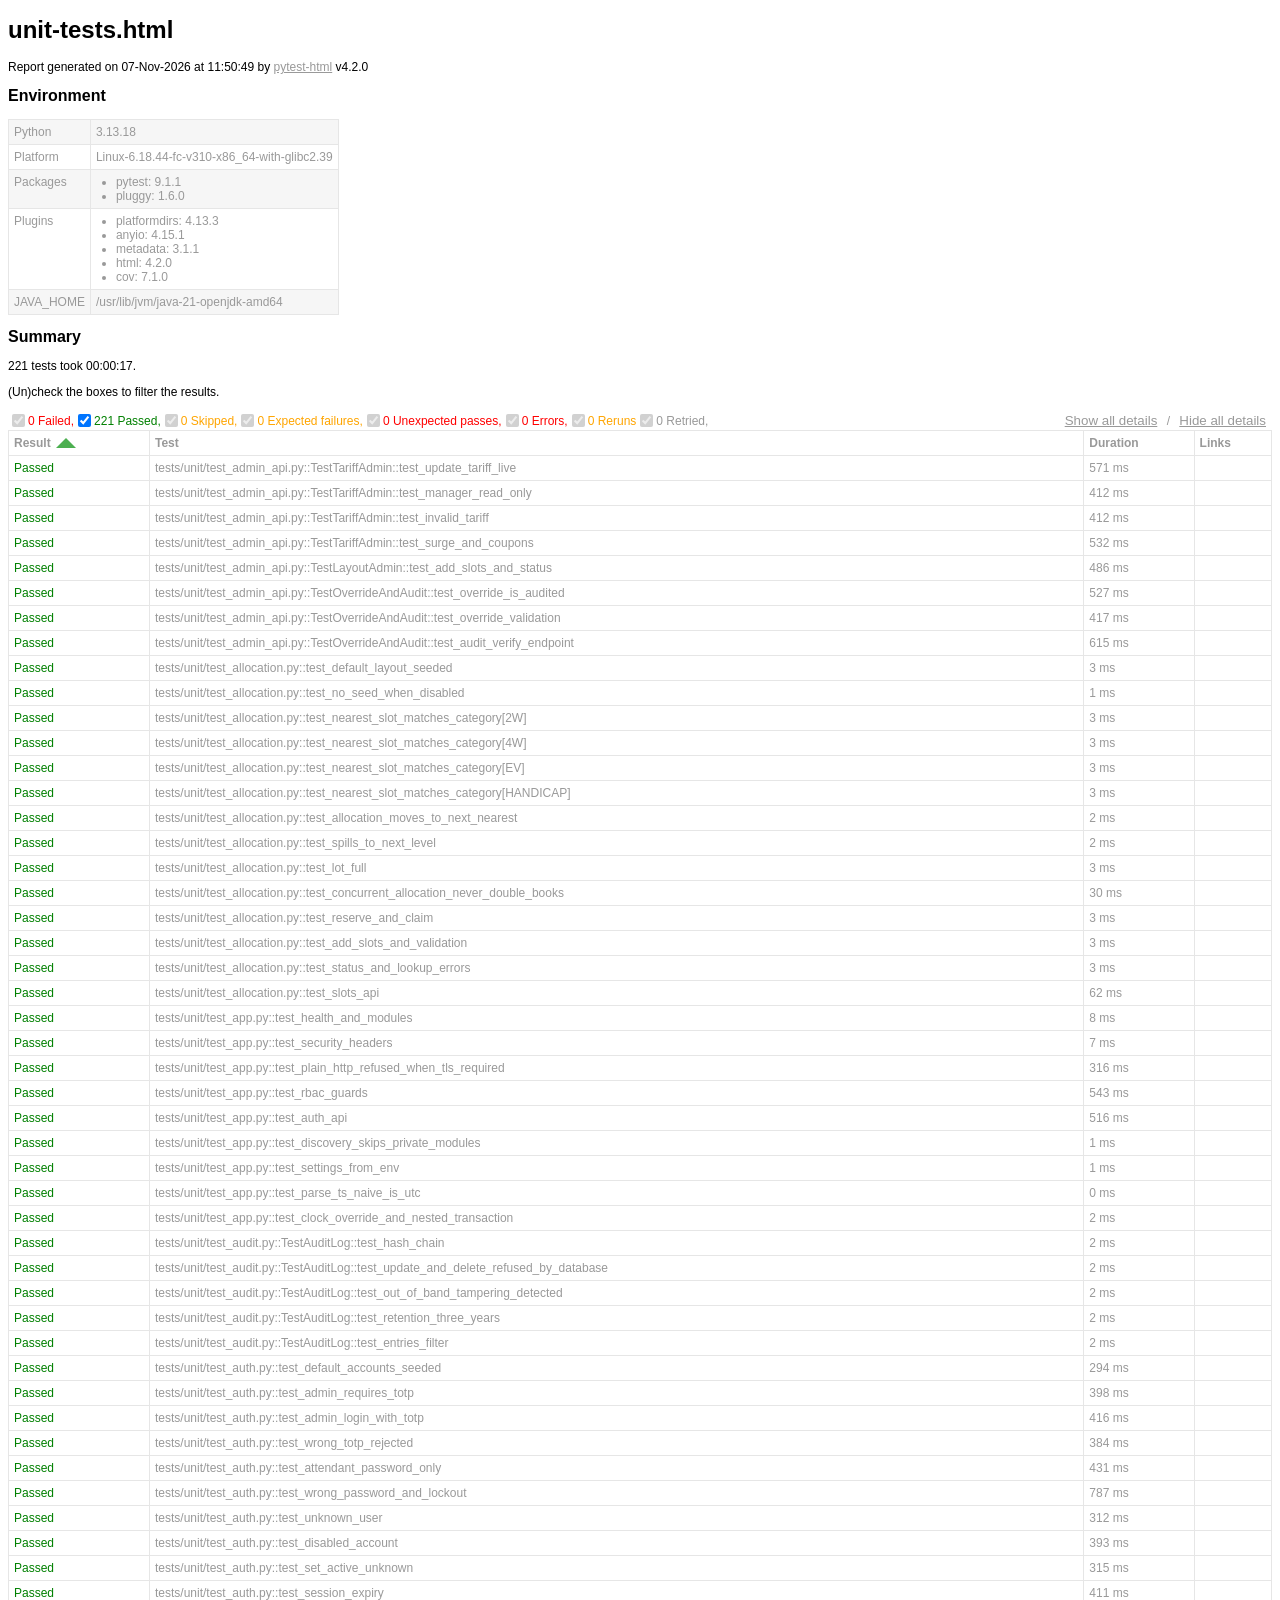
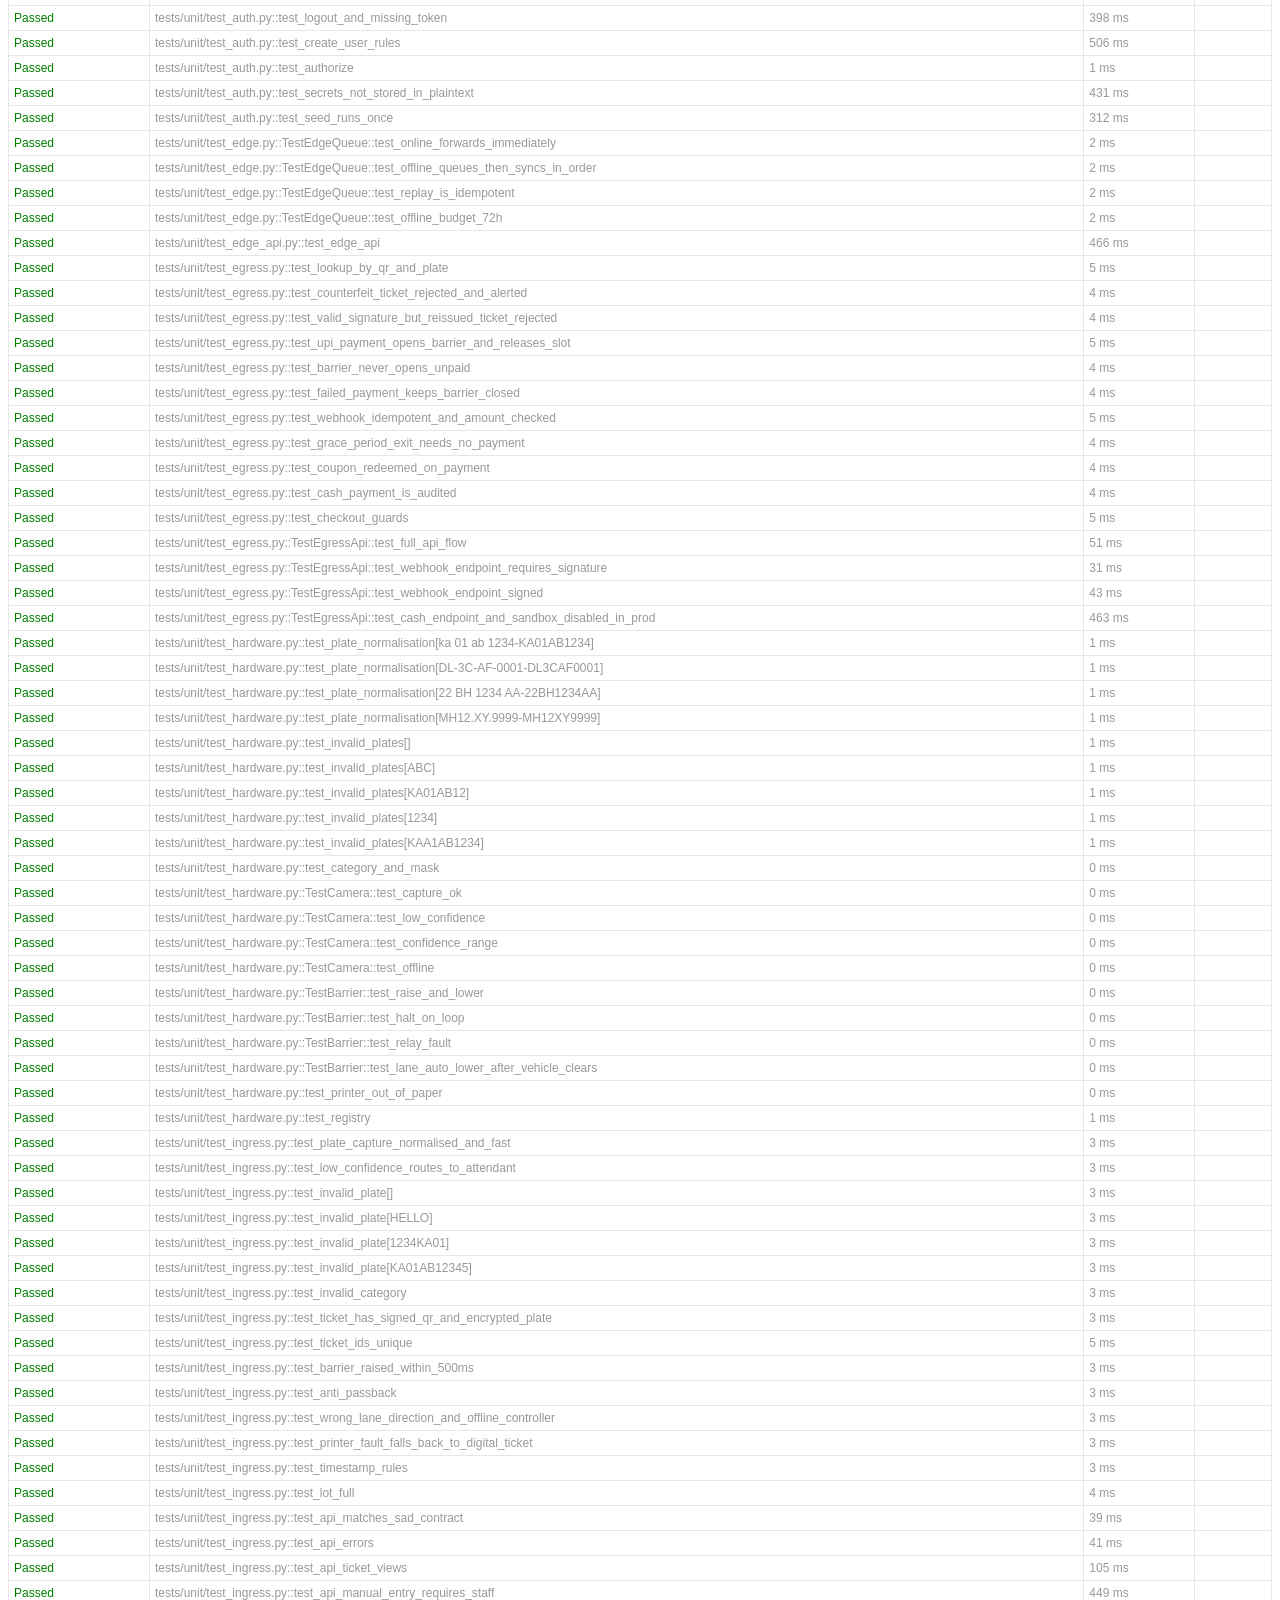
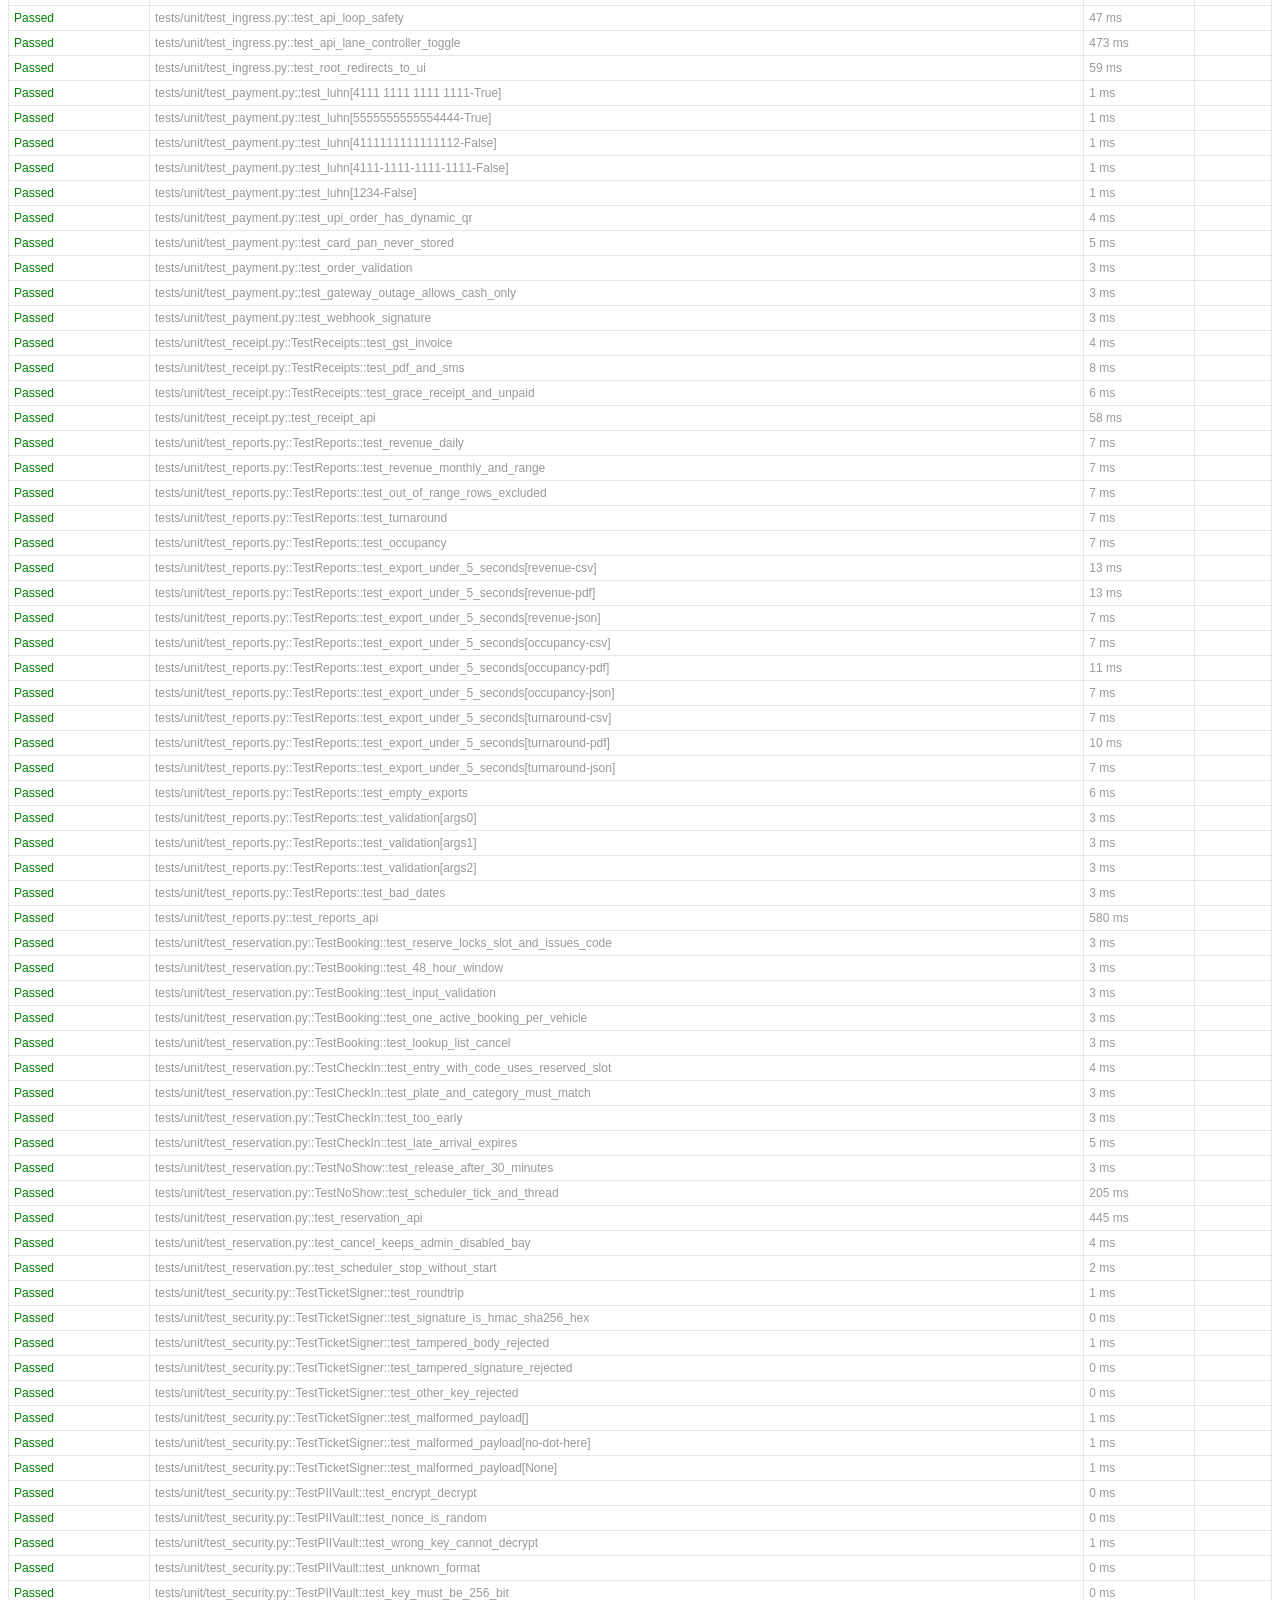
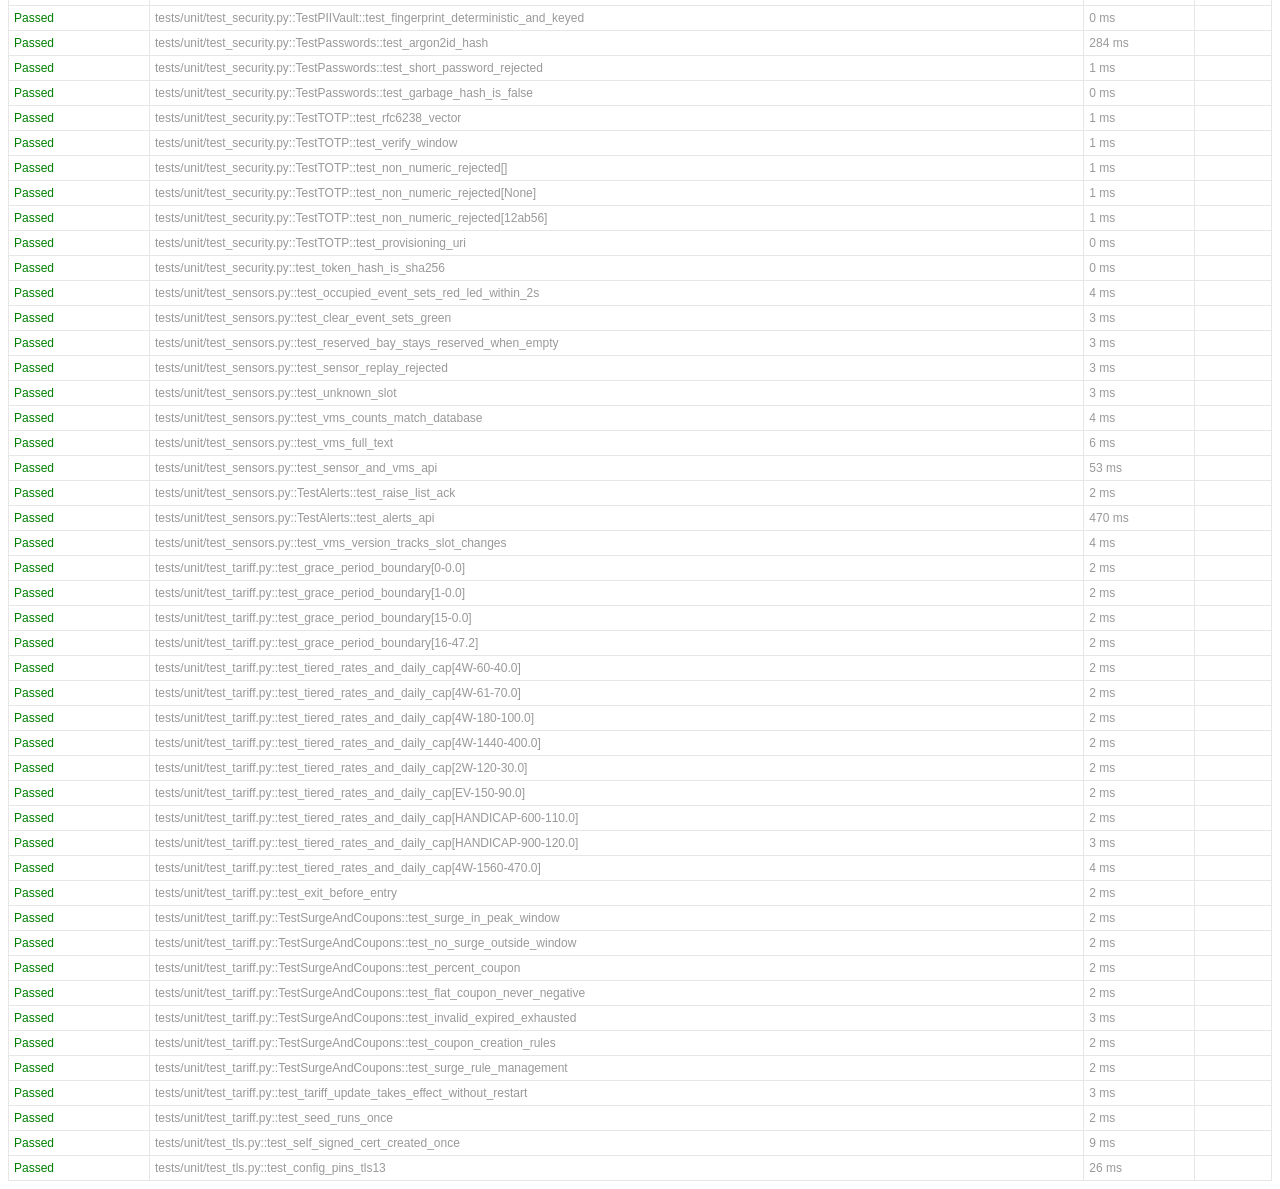
==== commit 4b1510e0: "Performance tests, Test Plan v1.1, Test Case Specification, test reports Implements: VPS-NF-001, VPS" ====
--- a/docs/reports/html/unit-tests.html
+++ b/docs/reports/html/unit-tests.html
@@ -328,7 +328,7 @@
   </head>
   <body>
     <h1 id="title">unit-tests.html</h1>
-    <p>Report generated on 07-Nov-2026 at 11:04:38 by <a href="https://pypi.python.org/pypi/pytest-html">pytest-html</a>
+    <p>Report generated on 07-Nov-2026 at 11:50:49 by <a href="https://pypi.python.org/pypi/pytest-html">pytest-html</a>
         v4.2.0</p>
     <div id="environment-header">
       <h2>Environment</h2>
@@ -431,7 +431,7 @@
       </thead>
     </table>
   <footer>
-    <div id="data-container" data-jsonblob="{&#34;environment&#34;: {&#34;Python&#34;: &#34;3.13.18&#34;, &#34;Platform&#34;: &#34;Linux-6.18.44-fc-v310-x86_64-with-glibc2.39&#34;, &#34;Packages&#34;: {&#34;pytest&#34;: &#34;9.1.1&#34;, &#34;pluggy&#34;: &#34;1.6.0&#34;}, &#34;Plugins&#34;: {&#34;platformdirs&#34;: &#34;4.13.3&#34;, &#34;anyio&#34;: &#34;4.15.1&#34;, &#34;metadata&#34;: &#34;3.1.1&#34;, &#34;html&#34;: &#34;4.2.0&#34;, &#34;cov&#34;: &#34;7.1.0&#34;}, &#34;JAVA_HOME&#34;: &#34;/usr/lib/jvm/java-21-openjdk-amd64&#34;}, &#34;tests&#34;: {&#34;tests/unit/test_admin_api.py::TestTariffAdmin::test_update_tariff_live&#34;: [{&#34;extras&#34;: [], &#34;result&#34;: &#34;Passed&#34;, &#34;testId&#34;: &#34;tests/unit/test_admin_api.py::TestTariffAdmin::test_update_tariff_live&#34;, &#34;duration&#34;: &#34;699 ms&#34;, &#34;resultsTableRow&#34;: [&#34;&lt;td class=\&#34;col-result\&#34;&gt;Passed&lt;/td&gt;&#34;, &#34;&lt;td class=\&#34;col-testId\&#34;&gt;tests/unit/test_admin_api.py::TestTariffAdmin::test_update_tariff_live&lt;/td&gt;&#34;, &#34;&lt;td class=\&#34;col-duration\&#34;&gt;699 ms&lt;/td&gt;&#34;, &#34;&lt;td class=\&#34;col-links\&#34;&gt;&lt;/td&gt;&#34;], &#34;log&#34;: &#34;No log output captured.&#34;}], &#34;tests/unit/test_admin_api.py::TestTariffAdmin::test_manager_read_only&#34;: [{&#34;extras&#34;: [], &#34;result&#34;: &#34;Passed&#34;, &#34;testId&#34;: &#34;tests/unit/test_admin_api.py::TestTariffAdmin::test_manager_read_only&#34;, &#34;duration&#34;: &#34;457 ms&#34;, &#34;resultsTableRow&#34;: [&#34;&lt;td class=\&#34;col-result\&#34;&gt;Passed&lt;/td&gt;&#34;, &#34;&lt;td class=\&#34;col-testId\&#34;&gt;tests/unit/test_admin_api.py::TestTariffAdmin::test_manager_read_only&lt;/td&gt;&#34;, &#34;&lt;td class=\&#34;col-duration\&#34;&gt;457 ms&lt;/td&gt;&#34;, &#34;&lt;td class=\&#34;col-links\&#34;&gt;&lt;/td&gt;&#34;], &#34;log&#34;: &#34;No log output captured.&#34;}], &#34;tests/unit/test_admin_api.py::TestTariffAdmin::test_invalid_tariff&#34;: [{&#34;extras&#34;: [], &#34;result&#34;: &#34;Passed&#34;, &#34;testId&#34;: &#34;tests/unit/test_admin_api.py::TestTariffAdmin::test_invalid_tariff&#34;, &#34;duration&#34;: &#34;450 ms&#34;, &#34;resultsTableRow&#34;: [&#34;&lt;td class=\&#34;col-result\&#34;&gt;Passed&lt;/td&gt;&#34;, &#34;&lt;td class=\&#34;col-testId\&#34;&gt;tests/unit/test_admin_api.py::TestTariffAdmin::test_invalid_tariff&lt;/td&gt;&#34;, &#34;&lt;td class=\&#34;col-duration\&#34;&gt;450 ms&lt;/td&gt;&#34;, &#34;&lt;td class=\&#34;col-links\&#34;&gt;&lt;/td&gt;&#34;], &#34;log&#34;: &#34;No log output captured.&#34;}], &#34;tests/unit/test_admin_api.py::TestTariffAdmin::test_surge_and_coupons&#34;: [{&#34;extras&#34;: [], &#34;result&#34;: &#34;Passed&#34;, &#34;testId&#34;: &#34;tests/unit/test_admin_api.py::TestTariffAdmin::test_surge_and_coupons&#34;, &#34;duration&#34;: &#34;576 ms&#34;, &#34;resultsTableRow&#34;: [&#34;&lt;td class=\&#34;col-result\&#34;&gt;Passed&lt;/td&gt;&#34;, &#34;&lt;td class=\&#34;col-testId\&#34;&gt;tests/unit/test_admin_api.py::TestTariffAdmin::test_surge_and_coupons&lt;/td&gt;&#34;, &#34;&lt;td class=\&#34;col-duration\&#34;&gt;576 ms&lt;/td&gt;&#34;, &#34;&lt;td class=\&#34;col-links\&#34;&gt;&lt;/td&gt;&#34;], &#34;log&#34;: &#34;No log output captured.&#34;}], &#34;tests/unit/test_admin_api.py::TestLayoutAdmin::test_add_slots_and_status&#34;: [{&#34;extras&#34;: [], &#34;result&#34;: &#34;Passed&#34;, &#34;testId&#34;: &#34;tests/unit/test_admin_api.py::TestLayoutAdmin::test_add_slots_and_status&#34;, &#34;duration&#34;: &#34;525 ms&#34;, &#34;resultsTableRow&#34;: [&#34;&lt;td class=\&#34;col-result\&#34;&gt;Passed&lt;/td&gt;&#34;, &#34;&lt;td class=\&#34;col-testId\&#34;&gt;tests/unit/test_admin_api.py::TestLayoutAdmin::test_add_slots_and_status&lt;/td&gt;&#34;, &#34;&lt;td class=\&#34;col-duration\&#34;&gt;525 ms&lt;/td&gt;&#34;, &#34;&lt;td class=\&#34;col-links\&#34;&gt;&lt;/td&gt;&#34;], &#34;log&#34;: &#34;No log output captured.&#34;}], &#34;tests/unit/test_admin_api.py::TestOverrideAndAudit::test_override_is_audited&#34;: [{&#34;extras&#34;: [], &#34;result&#34;: &#34;Passed&#34;, &#34;testId&#34;: &#34;tests/unit/test_admin_api.py::TestOverrideAndAudit::test_override_is_audited&#34;, &#34;duration&#34;: &#34;589 ms&#34;, &#34;resultsTableRow&#34;: [&#34;&lt;td class=\&#34;col-result\&#34;&gt;Passed&lt;/td&gt;&#34;, &#34;&lt;td class=\&#34;col-testId\&#34;&gt;tests/unit/test_admin_api.py::TestOverrideAndAudit::test_override_is_audited&lt;/td&gt;&#34;, &#34;&lt;td class=\&#34;col-duration\&#34;&gt;589 ms&lt;/td&gt;&#34;, &#34;&lt;td class=\&#34;col-links\&#34;&gt;&lt;/td&gt;&#34;], &#34;log&#34;: &#34;No log output captured.&#34;}], &#34;tests/unit/test_admin_api.py::TestOverrideAndAudit::test_override_validation&#34;: [{&#34;extras&#34;: [], &#34;result&#34;: &#34;Passed&#34;, &#34;testId&#34;: &#34;tests/unit/test_admin_api.py::TestOverrideAndAudit::test_override_validation&#34;, &#34;duration&#34;: &#34;450 ms&#34;, &#34;resultsTableRow&#34;: [&#34;&lt;td class=\&#34;col-result\&#34;&gt;Passed&lt;/td&gt;&#34;, &#34;&lt;td class=\&#34;col-testId\&#34;&gt;tests/unit/test_admin_api.py::TestOverrideAndAudit::test_override_validation&lt;/td&gt;&#34;, &#34;&lt;td class=\&#34;col-duration\&#34;&gt;450 ms&lt;/td&gt;&#34;, &#34;&lt;td class=\&#34;col-links\&#34;&gt;&lt;/td&gt;&#34;], &#34;log&#34;: &#34;No log output captured.&#34;}], &#34;tests/unit/test_admin_api.py::TestOverrideAndAudit::test_audit_verify_endpoint&#34;: [{&#34;extras&#34;: [], &#34;result&#34;: &#34;Passed&#34;, &#34;testId&#34;: &#34;tests/unit/test_admin_api.py::TestOverrideAndAudit::test_audit_verify_endpoint&#34;, &#34;duration&#34;: &#34;639 ms&#34;, &#34;resultsTableRow&#34;: [&#34;&lt;td class=\&#34;col-result\&#34;&gt;Passed&lt;/td&gt;&#34;, &#34;&lt;td class=\&#34;col-testId\&#34;&gt;tests/unit/test_admin_api.py::TestOverrideAndAudit::test_audit_verify_endpoint&lt;/td&gt;&#34;, &#34;&lt;td class=\&#34;col-duration\&#34;&gt;639 ms&lt;/td&gt;&#34;, &#34;&lt;td class=\&#34;col-links\&#34;&gt;&lt;/td&gt;&#34;], &#34;log&#34;: &#34;No log output captured.&#34;}], &#34;tests/unit/test_allocation.py::test_default_layout_seeded&#34;: [{&#34;extras&#34;: [], &#34;result&#34;: &#34;Passed&#34;, &#34;testId&#34;: &#34;tests/unit/test_allocation.py::test_default_layout_seeded&#34;, &#34;duration&#34;: &#34;3 ms&#34;, &#34;resultsTableRow&#34;: [&#34;&lt;td class=\&#34;col-result\&#34;&gt;Passed&lt;/td&gt;&#34;, &#34;&lt;td class=\&#34;col-testId\&#34;&gt;tests/unit/test_allocation.py::test_default_layout_seeded&lt;/td&gt;&#34;, &#34;&lt;td class=\&#34;col-duration\&#34;&gt;3 ms&lt;/td&gt;&#34;, &#34;&lt;td class=\&#34;col-links\&#34;&gt;&lt;/td&gt;&#34;], &#34;log&#34;: &#34;No log output captured.&#34;}], &#34;tests/unit/test_allocation.py::test_no_seed_when_disabled&#34;: [{&#34;extras&#34;: [], &#34;result&#34;: &#34;Passed&#34;, &#34;testId&#34;: &#34;tests/unit/test_allocation.py::test_no_seed_when_disabled&#34;, &#34;duration&#34;: &#34;2 ms&#34;, &#34;resultsTableRow&#34;: [&#34;&lt;td class=\&#34;col-result\&#34;&gt;Passed&lt;/td&gt;&#34;, &#34;&lt;td class=\&#34;col-testId\&#34;&gt;tests/unit/test_allocation.py::test_no_seed_when_disabled&lt;/td&gt;&#34;, &#34;&lt;td class=\&#34;col-duration\&#34;&gt;2 ms&lt;/td&gt;&#34;, &#34;&lt;td class=\&#34;col-links\&#34;&gt;&lt;/td&gt;&#34;], &#34;log&#34;: &#34;No log output captured.&#34;}], &#34;tests/unit/test_allocation.py::test_nearest_slot_matches_category[2W]&#34;: [{&#34;extras&#34;: [], &#34;result&#34;: &#34;Passed&#34;, &#34;testId&#34;: &#34;tests/unit/test_allocation.py::test_nearest_slot_matches_category[2W]&#34;, &#34;duration&#34;: &#34;4 ms&#34;, &#34;resultsTableRow&#34;: [&#34;&lt;td class=\&#34;col-result\&#34;&gt;Passed&lt;/td&gt;&#34;, &#34;&lt;td class=\&#34;col-testId\&#34;&gt;tests/unit/test_allocation.py::test_nearest_slot_matches_category[2W]&lt;/td&gt;&#34;, &#34;&lt;td class=\&#34;col-duration\&#34;&gt;4 ms&lt;/td&gt;&#34;, &#34;&lt;td class=\&#34;col-links\&#34;&gt;&lt;/td&gt;&#34;], &#34;log&#34;: &#34;No log output captured.&#34;}], &#34;tests/unit/test_allocation.py::test_nearest_slot_matches_category[4W]&#34;: [{&#34;extras&#34;: [], &#34;result&#34;: &#34;Passed&#34;, &#34;testId&#34;: &#34;tests/unit/test_allocation.py::test_nearest_slot_matches_category[4W]&#34;, &#34;duration&#34;: &#34;4 ms&#34;, &#34;resultsTableRow&#34;: [&#34;&lt;td class=\&#34;col-result\&#34;&gt;Passed&lt;/td&gt;&#34;, &#34;&lt;td class=\&#34;col-testId\&#34;&gt;tests/unit/test_allocation.py::test_nearest_slot_matches_category[4W]&lt;/td&gt;&#34;, &#34;&lt;td class=\&#34;col-duration\&#34;&gt;4 ms&lt;/td&gt;&#34;, &#34;&lt;td class=\&#34;col-links\&#34;&gt;&lt;/td&gt;&#34;], &#34;log&#34;: &#34;No log output captured.&#34;}], &#34;tests/unit/test_allocation.py::test_nearest_slot_matches_category[EV]&#34;: [{&#34;extras&#34;: [], &#34;result&#34;: &#34;Passed&#34;, &#34;testId&#34;: &#34;tests/unit/test_allocation.py::test_nearest_slot_matches_category[EV]&#34;, &#34;duration&#34;: &#34;3 ms&#34;, &#34;resultsTableRow&#34;: [&#34;&lt;td class=\&#34;col-result\&#34;&gt;Passed&lt;/td&gt;&#34;, &#34;&lt;td class=\&#34;col-testId\&#34;&gt;tests/unit/test_allocation.py::test_nearest_slot_matches_category[EV]&lt;/td&gt;&#34;, &#34;&lt;td class=\&#34;col-duration\&#34;&gt;3 ms&lt;/td&gt;&#34;, &#34;&lt;td class=\&#34;col-links\&#34;&gt;&lt;/td&gt;&#34;], &#34;log&#34;: &#34;No log output captured.&#34;}], &#34;tests/unit/test_allocation.py::test_nearest_slot_matches_category[HANDICAP]&#34;: [{&#34;extras&#34;: [], &#34;result&#34;: &#34;Passed&#34;, &#34;testId&#34;: &#34;tests/unit/test_allocation.py::test_nearest_slot_matches_category[HANDICAP]&#34;, &#34;duration&#34;: &#34;3 ms&#34;, &#34;resultsTableRow&#34;: [&#34;&lt;td class=\&#34;col-result\&#34;&gt;Passed&lt;/td&gt;&#34;, &#34;&lt;td class=\&#34;col-testId\&#34;&gt;tests/unit/test_allocation.py::test_nearest_slot_matches_category[HANDICAP]&lt;/td&gt;&#34;, &#34;&lt;td class=\&#34;col-duration\&#34;&gt;3 ms&lt;/td&gt;&#34;, &#34;&lt;td class=\&#34;col-links\&#34;&gt;&lt;/td&gt;&#34;], &#34;log&#34;: &#34;No log output captured.&#34;}], &#34;tests/unit/test_allocation.py::test_allocation_moves_to_next_nearest&#34;: [{&#34;extras&#34;: [], &#34;result&#34;: &#34;Passed&#34;, &#34;testId&#34;: &#34;tests/unit/test_allocation.py::test_allocation_moves_to_next_nearest&#34;, &#34;duration&#34;: &#34;3 ms&#34;, &#34;resultsTableRow&#34;: [&#34;&lt;td class=\&#34;col-result\&#34;&gt;Passed&lt;/td&gt;&#34;, &#34;&lt;td class=\&#34;col-testId\&#34;&gt;tests/unit/test_allocation.py::test_allocation_moves_to_next_nearest&lt;/td&gt;&#34;, &#34;&lt;td class=\&#34;col-duration\&#34;&gt;3 ms&lt;/td&gt;&#34;, &#34;&lt;td class=\&#34;col-links\&#34;&gt;&lt;/td&gt;&#34;], &#34;log&#34;: &#34;No log output captured.&#34;}], &#34;tests/unit/test_allocation.py::test_spills_to_next_level&#34;: [{&#34;extras&#34;: [], &#34;result&#34;: &#34;Passed&#34;, &#34;testId&#34;: &#34;tests/unit/test_allocation.py::test_spills_to_next_level&#34;, &#34;duration&#34;: &#34;3 ms&#34;, &#34;resultsTableRow&#34;: [&#34;&lt;td class=\&#34;col-result\&#34;&gt;Passed&lt;/td&gt;&#34;, &#34;&lt;td class=\&#34;col-testId\&#34;&gt;tests/unit/test_allocation.py::test_spills_to_next_level&lt;/td&gt;&#34;, &#34;&lt;td class=\&#34;col-duration\&#34;&gt;3 ms&lt;/td&gt;&#34;, &#34;&lt;td class=\&#34;col-links\&#34;&gt;&lt;/td&gt;&#34;], &#34;log&#34;: &#34;No log output captured.&#34;}], &#34;tests/unit/test_allocation.py::test_lot_full&#34;: [{&#34;extras&#34;: [], &#34;result&#34;: &#34;Passed&#34;, &#34;testId&#34;: &#34;tests/unit/test_allocation.py::test_lot_full&#34;, &#34;duration&#34;: &#34;4 ms&#34;, &#34;resultsTableRow&#34;: [&#34;&lt;td class=\&#34;col-result\&#34;&gt;Passed&lt;/td&gt;&#34;, &#34;&lt;td class=\&#34;col-testId\&#34;&gt;tests/unit/test_allocation.py::test_lot_full&lt;/td&gt;&#34;, &#34;&lt;td class=\&#34;col-duration\&#34;&gt;4 ms&lt;/td&gt;&#34;, &#34;&lt;td class=\&#34;col-links\&#34;&gt;&lt;/td&gt;&#34;], &#34;log&#34;: &#34;No log output captured.&#34;}], &#34;tests/unit/test_allocation.py::test_concurrent_allocation_never_double_books&#34;: [{&#34;extras&#34;: [], &#34;result&#34;: &#34;Passed&#34;, &#34;testId&#34;: &#34;tests/unit/test_allocation.py::test_concurrent_allocation_never_double_books&#34;, &#34;duration&#34;: &#34;28 ms&#34;, &#34;resultsTableRow&#34;: [&#34;&lt;td class=\&#34;col-result\&#34;&gt;Passed&lt;/td&gt;&#34;, &#34;&lt;td class=\&#34;col-testId\&#34;&gt;tests/unit/test_allocation.py::test_concurrent_allocation_never_double_books&lt;/td&gt;&#34;, &#34;&lt;td class=\&#34;col-duration\&#34;&gt;28 ms&lt;/td&gt;&#34;, &#34;&lt;td class=\&#34;col-links\&#34;&gt;&lt;/td&gt;&#34;], &#34;log&#34;: &#34;No log output captured.&#34;}], &#34;tests/unit/test_allocation.py::test_reserve_and_claim&#34;: [{&#34;extras&#34;: [], &#34;result&#34;: &#34;Passed&#34;, &#34;testId&#34;: &#34;tests/unit/test_allocation.py::test_reserve_and_claim&#34;, &#34;duration&#34;: &#34;3 ms&#34;, &#34;resultsTableRow&#34;: [&#34;&lt;td class=\&#34;col-result\&#34;&gt;Passed&lt;/td&gt;&#34;, &#34;&lt;td class=\&#34;col-testId\&#34;&gt;tests/unit/test_allocation.py::test_reserve_and_claim&lt;/td&gt;&#34;, &#34;&lt;td class=\&#34;col-duration\&#34;&gt;3 ms&lt;/td&gt;&#34;, &#34;&lt;td class=\&#34;col-links\&#34;&gt;&lt;/td&gt;&#34;], &#34;log&#34;: &#34;No log output captured.&#34;}], &#34;tests/unit/test_allocation.py::test_add_slots_and_validation&#34;: [{&#34;extras&#34;: [], &#34;result&#34;: &#34;Passed&#34;, &#34;testId&#34;: &#34;tests/unit/test_allocation.py::test_add_slots_and_validation&#34;, &#34;duration&#34;: &#34;3 ms&#34;, &#34;resultsTableRow&#34;: [&#34;&lt;td class=\&#34;col-result\&#34;&gt;Passed&lt;/td&gt;&#34;, &#34;&lt;td class=\&#34;col-testId\&#34;&gt;tests/unit/test_allocation.py::test_add_slots_and_validation&lt;/td&gt;&#34;, &#34;&lt;td class=\&#34;col-duration\&#34;&gt;3 ms&lt;/td&gt;&#34;, &#34;&lt;td class=\&#34;col-links\&#34;&gt;&lt;/td&gt;&#34;], &#34;log&#34;: &#34;No log output captured.&#34;}], &#34;tests/unit/test_allocation.py::test_status_and_lookup_errors&#34;: [{&#34;extras&#34;: [], &#34;result&#34;: &#34;Passed&#34;, &#34;testId&#34;: &#34;tests/unit/test_allocation.py::test_status_and_lookup_errors&#34;, &#34;duration&#34;: &#34;3 ms&#34;, &#34;resultsTableRow&#34;: [&#34;&lt;td class=\&#34;col-result\&#34;&gt;Passed&lt;/td&gt;&#34;, &#34;&lt;td class=\&#34;col-testId\&#34;&gt;tests/unit/test_allocation.py::test_status_and_lookup_errors&lt;/td&gt;&#34;, &#34;&lt;td class=\&#34;col-duration\&#34;&gt;3 ms&lt;/td&gt;&#34;, &#34;&lt;td class=\&#34;col-links\&#34;&gt;&lt;/td&gt;&#34;], &#34;log&#34;: &#34;No log output captured.&#34;}], &#34;tests/unit/test_allocation.py::test_slots_api&#34;: [{&#34;extras&#34;: [], &#34;result&#34;: &#34;Passed&#34;, &#34;testId&#34;: &#34;tests/unit/test_allocation.py::test_slots_api&#34;, &#34;duration&#34;: &#34;68 ms&#34;, &#34;resultsTableRow&#34;: [&#34;&lt;td class=\&#34;col-result\&#34;&gt;Passed&lt;/td&gt;&#34;, &#34;&lt;td class=\&#34;col-testId\&#34;&gt;tests/unit/test_allocation.py::test_slots_api&lt;/td&gt;&#34;, &#34;&lt;td class=\&#34;col-duration\&#34;&gt;68 ms&lt;/td&gt;&#34;, &#34;&lt;td class=\&#34;col-links\&#34;&gt;&lt;/td&gt;&#34;], &#34;log&#34;: &#34;No log output captured.&#34;}], &#34;tests/unit/test_app.py::test_health_and_modules&#34;: [{&#34;extras&#34;: [], &#34;result&#34;: &#34;Passed&#34;, &#34;testId&#34;: &#34;tests/unit/test_app.py::test_health_and_modules&#34;, &#34;duration&#34;: &#34;10 ms&#34;, &#34;resultsTableRow&#34;: [&#34;&lt;td class=\&#34;col-result\&#34;&gt;Passed&lt;/td&gt;&#34;, &#34;&lt;td class=\&#34;col-testId\&#34;&gt;tests/unit/test_app.py::test_health_and_modules&lt;/td&gt;&#34;, &#34;&lt;td class=\&#34;col-duration\&#34;&gt;10 ms&lt;/td&gt;&#34;, &#34;&lt;td class=\&#34;col-links\&#34;&gt;&lt;/td&gt;&#34;], &#34;log&#34;: &#34;No log output captured.&#34;}], &#34;tests/unit/test_app.py::test_security_headers&#34;: [{&#34;extras&#34;: [], &#34;result&#34;: &#34;Passed&#34;, &#34;testId&#34;: &#34;tests/unit/test_app.py::test_security_headers&#34;, &#34;duration&#34;: &#34;9 ms&#34;, &#34;resultsTableRow&#34;: [&#34;&lt;td class=\&#34;col-result\&#34;&gt;Passed&lt;/td&gt;&#34;, &#34;&lt;td class=\&#34;col-testId\&#34;&gt;tests/unit/test_app.py::test_security_headers&lt;/td&gt;&#34;, &#34;&lt;td class=\&#34;col-duration\&#34;&gt;9 ms&lt;/td&gt;&#34;, &#34;&lt;td class=\&#34;col-links\&#34;&gt;&lt;/td&gt;&#34;], &#34;log&#34;: &#34;No log output captured.&#34;}], &#34;tests/unit/test_app.py::test_plain_http_refused_when_tls_required&#34;: [{&#34;extras&#34;: [], &#34;result&#34;: &#34;Passed&#34;, &#34;testId&#34;: &#34;tests/unit/test_app.py::test_plain_http_refused_when_tls_required&#34;, &#34;duration&#34;: &#34;320 ms&#34;, &#34;resultsTableRow&#34;: [&#34;&lt;td class=\&#34;col-result\&#34;&gt;Passed&lt;/td&gt;&#34;, &#34;&lt;td class=\&#34;col-testId\&#34;&gt;tests/unit/test_app.py::test_plain_http_refused_when_tls_required&lt;/td&gt;&#34;, &#34;&lt;td class=\&#34;col-duration\&#34;&gt;320 ms&lt;/td&gt;&#34;, &#34;&lt;td class=\&#34;col-links\&#34;&gt;&lt;/td&gt;&#34;], &#34;log&#34;: &#34;No log output captured.&#34;}], &#34;tests/unit/test_app.py::test_rbac_guards&#34;: [{&#34;extras&#34;: [], &#34;result&#34;: &#34;Passed&#34;, &#34;testId&#34;: &#34;tests/unit/test_app.py::test_rbac_guards&#34;, &#34;duration&#34;: &#34;536 ms&#34;, &#34;resultsTableRow&#34;: [&#34;&lt;td class=\&#34;col-result\&#34;&gt;Passed&lt;/td&gt;&#34;, &#34;&lt;td class=\&#34;col-testId\&#34;&gt;tests/unit/test_app.py::test_rbac_guards&lt;/td&gt;&#34;, &#34;&lt;td class=\&#34;col-duration\&#34;&gt;536 ms&lt;/td&gt;&#34;, &#34;&lt;td class=\&#34;col-links\&#34;&gt;&lt;/td&gt;&#34;], &#34;log&#34;: &#34;No log output captured.&#34;}], &#34;tests/unit/test_app.py::test_auth_api&#34;: [{&#34;extras&#34;: [], &#34;result&#34;: &#34;Passed&#34;, &#34;testId&#34;: &#34;tests/unit/test_app.py::test_auth_api&#34;, &#34;duration&#34;: &#34;536 ms&#34;, &#34;resultsTableRow&#34;: [&#34;&lt;td class=\&#34;col-result\&#34;&gt;Passed&lt;/td&gt;&#34;, &#34;&lt;td class=\&#34;col-testId\&#34;&gt;tests/unit/test_app.py::test_auth_api&lt;/td&gt;&#34;, &#34;&lt;td class=\&#34;col-duration\&#34;&gt;536 ms&lt;/td&gt;&#34;, &#34;&lt;td class=\&#34;col-links\&#34;&gt;&lt;/td&gt;&#34;], &#34;log&#34;: &#34;No log output captured.&#34;}], &#34;tests/unit/test_app.py::test_discovery_skips_private_modules&#34;: [{&#34;extras&#34;: [], &#34;result&#34;: &#34;Passed&#34;, &#34;testId&#34;: &#34;tests/unit/test_app.py::test_discovery_skips_private_modules&#34;, &#34;duration&#34;: &#34;1 ms&#34;, &#34;resultsTableRow&#34;: [&#34;&lt;td class=\&#34;col-result\&#34;&gt;Passed&lt;/td&gt;&#34;, &#34;&lt;td class=\&#34;col-testId\&#34;&gt;tests/unit/test_app.py::test_discovery_skips_private_modules&lt;/td&gt;&#34;, &#34;&lt;td class=\&#34;col-duration\&#34;&gt;1 ms&lt;/td&gt;&#34;, &#34;&lt;td class=\&#34;col-links\&#34;&gt;&lt;/td&gt;&#34;], &#34;log&#34;: &#34;No log output captured.&#34;}], &#34;tests/unit/test_app.py::test_settings_from_env&#34;: [{&#34;extras&#34;: [], &#34;result&#34;: &#34;Passed&#34;, &#34;testId&#34;: &#34;tests/unit/test_app.py::test_settings_from_env&#34;, &#34;duration&#34;: &#34;1 ms&#34;, &#34;resultsTableRow&#34;: [&#34;&lt;td class=\&#34;col-result\&#34;&gt;Passed&lt;/td&gt;&#34;, &#34;&lt;td class=\&#34;col-testId\&#34;&gt;tests/unit/test_app.py::test_settings_from_env&lt;/td&gt;&#34;, &#34;&lt;td class=\&#34;col-duration\&#34;&gt;1 ms&lt;/td&gt;&#34;, &#34;&lt;td class=\&#34;col-links\&#34;&gt;&lt;/td&gt;&#34;], &#34;log&#34;: &#34;No log output captured.&#34;}], &#34;tests/unit/test_app.py::test_parse_ts_naive_is_utc&#34;: [{&#34;extras&#34;: [], &#34;result&#34;: &#34;Passed&#34;, &#34;testId&#34;: &#34;tests/unit/test_app.py::test_parse_ts_naive_is_utc&#34;, &#34;duration&#34;: &#34;0 ms&#34;, &#34;resultsTableRow&#34;: [&#34;&lt;td class=\&#34;col-result\&#34;&gt;Passed&lt;/td&gt;&#34;, &#34;&lt;td class=\&#34;col-testId\&#34;&gt;tests/unit/test_app.py::test_parse_ts_naive_is_utc&lt;/td&gt;&#34;, &#34;&lt;td class=\&#34;col-duration\&#34;&gt;0 ms&lt;/td&gt;&#34;, &#34;&lt;td class=\&#34;col-links\&#34;&gt;&lt;/td&gt;&#34;], &#34;log&#34;: &#34;No log output captured.&#34;}], &#34;tests/unit/test_app.py::test_clock_override_and_nested_transaction&#34;: [{&#34;extras&#34;: [], &#34;result&#34;: &#34;Passed&#34;, &#34;testId&#34;: &#34;tests/unit/test_app.py::test_clock_override_and_nested_transaction&#34;, &#34;duration&#34;: &#34;2 ms&#34;, &#34;resultsTableRow&#34;: [&#34;&lt;td class=\&#34;col-result\&#34;&gt;Passed&lt;/td&gt;&#34;, &#34;&lt;td class=\&#34;col-testId\&#34;&gt;tests/unit/test_app.py::test_clock_override_and_nested_transaction&lt;/td&gt;&#34;, &#34;&lt;td class=\&#34;col-duration\&#34;&gt;2 ms&lt;/td&gt;&#34;, &#34;&lt;td class=\&#34;col-links\&#34;&gt;&lt;/td&gt;&#34;], &#34;log&#34;: &#34;No log output captured.&#34;}], &#34;tests/unit/test_audit.py::TestAuditLog::test_hash_chain&#34;: [{&#34;extras&#34;: [], &#34;result&#34;: &#34;Passed&#34;, &#34;testId&#34;: &#34;tests/unit/test_audit.py::TestAuditLog::test_hash_chain&#34;, &#34;duration&#34;: &#34;2 ms&#34;, &#34;resultsTableRow&#34;: [&#34;&lt;td class=\&#34;col-result\&#34;&gt;Passed&lt;/td&gt;&#34;, &#34;&lt;td class=\&#34;col-testId\&#34;&gt;tests/unit/test_audit.py::TestAuditLog::test_hash_chain&lt;/td&gt;&#34;, &#34;&lt;td class=\&#34;col-duration\&#34;&gt;2 ms&lt;/td&gt;&#34;, &#34;&lt;td class=\&#34;col-links\&#34;&gt;&lt;/td&gt;&#34;], &#34;log&#34;: &#34;No log output captured.&#34;}], &#34;tests/unit/test_audit.py::TestAuditLog::test_update_and_delete_refused_by_database&#34;: [{&#34;extras&#34;: [], &#34;result&#34;: &#34;Passed&#34;, &#34;testId&#34;: &#34;tests/unit/test_audit.py::TestAuditLog::test_update_and_delete_refused_by_database&#34;, &#34;duration&#34;: &#34;2 ms&#34;, &#34;resultsTableRow&#34;: [&#34;&lt;td class=\&#34;col-result\&#34;&gt;Passed&lt;/td&gt;&#34;, &#34;&lt;td class=\&#34;col-testId\&#34;&gt;tests/unit/test_audit.py::TestAuditLog::test_update_and_delete_refused_by_database&lt;/td&gt;&#34;, &#34;&lt;td class=\&#34;col-duration\&#34;&gt;2 ms&lt;/td&gt;&#34;, &#34;&lt;td class=\&#34;col-links\&#34;&gt;&lt;/td&gt;&#34;], &#34;log&#34;: &#34;No log output captured.&#34;}], &#34;tests/unit/test_audit.py::TestAuditLog::test_out_of_band_tampering_detected&#34;: [{&#34;extras&#34;: [], &#34;result&#34;: &#34;Passed&#34;, &#34;testId&#34;: &#34;tests/unit/test_audit.py::TestAuditLog::test_out_of_band_tampering_detected&#34;, &#34;duration&#34;: &#34;2 ms&#34;, &#34;resultsTableRow&#34;: [&#34;&lt;td class=\&#34;col-result\&#34;&gt;Passed&lt;/td&gt;&#34;, &#34;&lt;td class=\&#34;col-testId\&#34;&gt;tests/unit/test_audit.py::TestAuditLog::test_out_of_band_tampering_detected&lt;/td&gt;&#34;, &#34;&lt;td class=\&#34;col-duration\&#34;&gt;2 ms&lt;/td&gt;&#34;, &#34;&lt;td class=\&#34;col-links\&#34;&gt;&lt;/td&gt;&#34;], &#34;log&#34;: &#34;No log output captured.&#34;}], &#34;tests/unit/test_audit.py::TestAuditLog::test_retention_three_years&#34;: [{&#34;extras&#34;: [], &#34;result&#34;: &#34;Passed&#34;, &#34;testId&#34;: &#34;tests/unit/test_audit.py::TestAuditLog::test_retention_three_years&#34;, &#34;duration&#34;: &#34;2 ms&#34;, &#34;resultsTableRow&#34;: [&#34;&lt;td class=\&#34;col-result\&#34;&gt;Passed&lt;/td&gt;&#34;, &#34;&lt;td class=\&#34;col-testId\&#34;&gt;tests/unit/test_audit.py::TestAuditLog::test_retention_three_years&lt;/td&gt;&#34;, &#34;&lt;td class=\&#34;col-duration\&#34;&gt;2 ms&lt;/td&gt;&#34;, &#34;&lt;td class=\&#34;col-links\&#34;&gt;&lt;/td&gt;&#34;], &#34;log&#34;: &#34;No log output captured.&#34;}], &#34;tests/unit/test_audit.py::TestAuditLog::test_entries_filter&#34;: [{&#34;extras&#34;: [], &#34;result&#34;: &#34;Passed&#34;, &#34;testId&#34;: &#34;tests/unit/test_audit.py::TestAuditLog::test_entries_filter&#34;, &#34;duration&#34;: &#34;2 ms&#34;, &#34;resultsTableRow&#34;: [&#34;&lt;td class=\&#34;col-result\&#34;&gt;Passed&lt;/td&gt;&#34;, &#34;&lt;td class=\&#34;col-testId\&#34;&gt;tests/unit/test_audit.py::TestAuditLog::test_entries_filter&lt;/td&gt;&#34;, &#34;&lt;td class=\&#34;col-duration\&#34;&gt;2 ms&lt;/td&gt;&#34;, &#34;&lt;td class=\&#34;col-links\&#34;&gt;&lt;/td&gt;&#34;], &#34;log&#34;: &#34;No log output captured.&#34;}], &#34;tests/unit/test_auth.py::test_default_accounts_seeded&#34;: [{&#34;extras&#34;: [], &#34;result&#34;: &#34;Passed&#34;, &#34;testId&#34;: &#34;tests/unit/test_auth.py::test_default_accounts_seeded&#34;, &#34;duration&#34;: &#34;311 ms&#34;, &#34;resultsTableRow&#34;: [&#34;&lt;td class=\&#34;col-result\&#34;&gt;Passed&lt;/td&gt;&#34;, &#34;&lt;td class=\&#34;col-testId\&#34;&gt;tests/unit/test_auth.py::test_default_accounts_seeded&lt;/td&gt;&#34;, &#34;&lt;td class=\&#34;col-duration\&#34;&gt;311 ms&lt;/td&gt;&#34;, &#34;&lt;td class=\&#34;col-links\&#34;&gt;&lt;/td&gt;&#34;], &#34;log&#34;: &#34;No log output captured.&#34;}], &#34;tests/unit/test_auth.py::test_admin_requires_totp&#34;: [{&#34;extras&#34;: [], &#34;result&#34;: &#34;Passed&#34;, &#34;testId&#34;: &#34;tests/unit/test_auth.py::test_admin_requires_totp&#34;, &#34;duration&#34;: &#34;427 ms&#34;, &#34;resultsTableRow&#34;: [&#34;&lt;td class=\&#34;col-result\&#34;&gt;Passed&lt;/td&gt;&#34;, &#34;&lt;td class=\&#34;col-testId\&#34;&gt;tests/unit/test_auth.py::test_admin_requires_totp&lt;/td&gt;&#34;, &#34;&lt;td class=\&#34;col-duration\&#34;&gt;427 ms&lt;/td&gt;&#34;, &#34;&lt;td class=\&#34;col-links\&#34;&gt;&lt;/td&gt;&#34;], &#34;log&#34;: &#34;No log output captured.&#34;}], &#34;tests/unit/test_auth.py::test_admin_login_with_totp&#34;: [{&#34;extras&#34;: [], &#34;result&#34;: &#34;Passed&#34;, &#34;testId&#34;: &#34;tests/unit/test_auth.py::test_admin_login_with_totp&#34;, &#34;duration&#34;: &#34;408 ms&#34;, &#34;resultsTableRow&#34;: [&#34;&lt;td class=\&#34;col-result\&#34;&gt;Passed&lt;/td&gt;&#34;, &#34;&lt;td class=\&#34;col-testId\&#34;&gt;tests/unit/test_auth.py::test_admin_login_with_totp&lt;/td&gt;&#34;, &#34;&lt;td class=\&#34;col-duration\&#34;&gt;408 ms&lt;/td&gt;&#34;, &#34;&lt;td class=\&#34;col-links\&#34;&gt;&lt;/td&gt;&#34;], &#34;log&#34;: &#34;No log output captured.&#34;}], &#34;tests/unit/test_auth.py::test_wrong_totp_rejected&#34;: [{&#34;extras&#34;: [], &#34;result&#34;: &#34;Passed&#34;, &#34;testId&#34;: &#34;tests/unit/test_auth.py::test_wrong_totp_rejected&#34;, &#34;duration&#34;: &#34;464 ms&#34;, &#34;resultsTableRow&#34;: [&#34;&lt;td class=\&#34;col-result\&#34;&gt;Passed&lt;/td&gt;&#34;, &#34;&lt;td class=\&#34;col-testId\&#34;&gt;tests/unit/test_auth.py::test_wrong_totp_rejected&lt;/td&gt;&#34;, &#34;&lt;td class=\&#34;col-duration\&#34;&gt;464 ms&lt;/td&gt;&#34;, &#34;&lt;td class=\&#34;col-links\&#34;&gt;&lt;/td&gt;&#34;], &#34;log&#34;: &#34;No log output captured.&#34;}], &#34;tests/unit/test_auth.py::test_attendant_password_only&#34;: [{&#34;extras&#34;: [], &#34;result&#34;: &#34;Passed&#34;, &#34;testId&#34;: &#34;tests/unit/test_auth.py::test_attendant_password_only&#34;, &#34;duration&#34;: &#34;416 ms&#34;, &#34;resultsTableRow&#34;: [&#34;&lt;td class=\&#34;col-result\&#34;&gt;Passed&lt;/td&gt;&#34;, &#34;&lt;td class=\&#34;col-testId\&#34;&gt;tests/unit/test_auth.py::test_attendant_password_only&lt;/td&gt;&#34;, &#34;&lt;td class=\&#34;col-duration\&#34;&gt;416 ms&lt;/td&gt;&#34;, &#34;&lt;td class=\&#34;col-links\&#34;&gt;&lt;/td&gt;&#34;], &#34;log&#34;: &#34;No log output captured.&#34;}], &#34;tests/unit/test_auth.py::test_wrong_password_and_lockout&#34;: [{&#34;extras&#34;: [], &#34;result&#34;: &#34;Passed&#34;, &#34;testId&#34;: &#34;tests/unit/test_auth.py::test_wrong_password_and_lockout&#34;, &#34;duration&#34;: &#34;836 ms&#34;, &#34;resultsTableRow&#34;: [&#34;&lt;td class=\&#34;col-result\&#34;&gt;Passed&lt;/td&gt;&#34;, &#34;&lt;td class=\&#34;col-testId\&#34;&gt;tests/unit/test_auth.py::test_wrong_password_and_lockout&lt;/td&gt;&#34;, &#34;&lt;td class=\&#34;col-duration\&#34;&gt;836 ms&lt;/td&gt;&#34;, &#34;&lt;td class=\&#34;col-links\&#34;&gt;&lt;/td&gt;&#34;], &#34;log&#34;: &#34;No log output captured.&#34;}], &#34;tests/unit/test_auth.py::test_unknown_user&#34;: [{&#34;extras&#34;: [], &#34;result&#34;: &#34;Passed&#34;, &#34;testId&#34;: &#34;tests/unit/test_auth.py::test_unknown_user&#34;, &#34;duration&#34;: &#34;299 ms&#34;, &#34;resultsTableRow&#34;: [&#34;&lt;td class=\&#34;col-result\&#34;&gt;Passed&lt;/td&gt;&#34;, &#34;&lt;td class=\&#34;col-testId\&#34;&gt;tests/unit/test_auth.py::test_unknown_user&lt;/td&gt;&#34;, &#34;&lt;td class=\&#34;col-duration\&#34;&gt;299 ms&lt;/td&gt;&#34;, &#34;&lt;td class=\&#34;col-links\&#34;&gt;&lt;/td&gt;&#34;], &#34;log&#34;: &#34;No log output captured.&#34;}], &#34;tests/unit/test_auth.py::test_disabled_account&#34;: [{&#34;extras&#34;: [], &#34;result&#34;: &#34;Passed&#34;, &#34;testId&#34;: &#34;tests/unit/test_auth.py::test_disabled_account&#34;, &#34;duration&#34;: &#34;407 ms&#34;, &#34;resultsTableRow&#34;: [&#34;&lt;td class=\&#34;col-result\&#34;&gt;Passed&lt;/td&gt;&#34;, &#34;&lt;td class=\&#34;col-testId\&#34;&gt;tests/unit/test_auth.py::test_disabled_account&lt;/td&gt;&#34;, &#34;&lt;td class=\&#34;col-duration\&#34;&gt;407 ms&lt;/td&gt;&#34;, &#34;&lt;td class=\&#34;col-links\&#34;&gt;&lt;/td&gt;&#34;], &#34;log&#34;: &#34;No log output captured.&#34;}], &#34;tests/unit/test_auth.py::test_set_active_unknown&#34;: [{&#34;extras&#34;: [], &#34;result&#34;: &#34;Passed&#34;, &#34;testId&#34;: &#34;tests/unit/test_auth.py::test_set_active_unknown&#34;, &#34;duration&#34;: &#34;307 ms&#34;, &#34;resultsTableRow&#34;: [&#34;&lt;td class=\&#34;col-result\&#34;&gt;Passed&lt;/td&gt;&#34;, &#34;&lt;td class=\&#34;col-testId\&#34;&gt;tests/unit/test_auth.py::test_set_active_unknown&lt;/td&gt;&#34;, &#34;&lt;td class=\&#34;col-duration\&#34;&gt;307 ms&lt;/td&gt;&#34;, &#34;&lt;td class=\&#34;col-links\&#34;&gt;&lt;/td&gt;&#34;], &#34;log&#34;: &#34;No log output captured.&#34;}], &#34;tests/unit/test_auth.py::test_session_expiry&#34;: [{&#34;extras&#34;: [], &#34;result&#34;: &#34;Passed&#34;, &#34;testId&#34;: &#34;tests/unit/test_auth.py::test_session_expiry&#34;, &#34;duration&#34;: &#34;413 ms&#34;, &#34;resultsTableRow&#34;: [&#34;&lt;td class=\&#34;col-result\&#34;&gt;Passed&lt;/td&gt;&#34;, &#34;&lt;td class=\&#34;col-testId\&#34;&gt;tests/unit/test_auth.py::test_session_expiry&lt;/td&gt;&#34;, &#34;&lt;td class=\&#34;col-duration\&#34;&gt;413 ms&lt;/td&gt;&#34;, &#34;&lt;td class=\&#34;col-links\&#34;&gt;&lt;/td&gt;&#34;], &#34;log&#34;: &#34;No log output captured.&#34;}], &#34;tests/unit/test_auth.py::test_logout_and_missing_token&#34;: [{&#34;extras&#34;: [], &#34;result&#34;: &#34;Passed&#34;, &#34;testId&#34;: &#34;tests/unit/test_auth.py::test_logout_and_missing_token&#34;, &#34;duration&#34;: &#34;386 ms&#34;, &#34;resultsTableRow&#34;: [&#34;&lt;td class=\&#34;col-result\&#34;&gt;Passed&lt;/td&gt;&#34;, &#34;&lt;td class=\&#34;col-testId\&#34;&gt;tests/unit/test_auth.py::test_logout_and_missing_token&lt;/td&gt;&#34;, &#34;&lt;td class=\&#34;col-duration\&#34;&gt;386 ms&lt;/td&gt;&#34;, &#34;&lt;td class=\&#34;col-links\&#34;&gt;&lt;/td&gt;&#34;], &#34;log&#34;: &#34;No log output captured.&#34;}], &#34;tests/unit/test_auth.py::test_create_user_rules&#34;: [{&#34;extras&#34;: [], &#34;result&#34;: &#34;Passed&#34;, &#34;testId&#34;: &#34;tests/unit/test_auth.py::test_create_user_rules&#34;, &#34;duration&#34;: &#34;484 ms&#34;, &#34;resultsTableRow&#34;: [&#34;&lt;td class=\&#34;col-result\&#34;&gt;Passed&lt;/td&gt;&#34;, &#34;&lt;td class=\&#34;col-testId\&#34;&gt;tests/unit/test_auth.py::test_create_user_rules&lt;/td&gt;&#34;, &#34;&lt;td class=\&#34;col-duration\&#34;&gt;484 ms&lt;/td&gt;&#34;, &#34;&lt;td class=\&#34;col-links\&#34;&gt;&lt;/td&gt;&#34;], &#34;log&#34;: &#34;No log output captured.&#34;}], &#34;tests/unit/test_auth.py::test_authorize&#34;: [{&#34;extras&#34;: [], &#34;result&#34;: &#34;Passed&#34;, &#34;testId&#34;: &#34;tests/unit/test_auth.py::test_authorize&#34;, &#34;duration&#34;: &#34;1 ms&#34;, &#34;resultsTableRow&#34;: [&#34;&lt;td class=\&#34;col-result\&#34;&gt;Passed&lt;/td&gt;&#34;, &#34;&lt;td class=\&#34;col-testId\&#34;&gt;tests/unit/test_auth.py::test_authorize&lt;/td&gt;&#34;, &#34;&lt;td class=\&#34;col-duration\&#34;&gt;1 ms&lt;/td&gt;&#34;, &#34;&lt;td class=\&#34;col-links\&#34;&gt;&lt;/td&gt;&#34;], &#34;log&#34;: &#34;No log output captured.&#34;}], &#34;tests/unit/test_auth.py::test_secrets_not_stored_in_plaintext&#34;: [{&#34;extras&#34;: [], &#34;result&#34;: &#34;Passed&#34;, &#34;testId&#34;: &#34;tests/unit/test_auth.py::test_secrets_not_stored_in_plaintext&#34;, &#34;duration&#34;: &#34;406 ms&#34;, &#34;resultsTableRow&#34;: [&#34;&lt;td class=\&#34;col-result\&#34;&gt;Passed&lt;/td&gt;&#34;, &#34;&lt;td class=\&#34;col-testId\&#34;&gt;tests/unit/test_auth.py::test_secrets_not_stored_in_plaintext&lt;/td&gt;&#34;, &#34;&lt;td class=\&#34;col-duration\&#34;&gt;406 ms&lt;/td&gt;&#34;, &#34;&lt;td class=\&#34;col-links\&#34;&gt;&lt;/td&gt;&#34;], &#34;log&#34;: &#34;No log output captured.&#34;}], &#34;tests/unit/test_auth.py::test_seed_runs_once&#34;: [{&#34;extras&#34;: [], &#34;result&#34;: &#34;Passed&#34;, &#34;testId&#34;: &#34;tests/unit/test_auth.py::test_seed_runs_once&#34;, &#34;duration&#34;: &#34;304 ms&#34;, &#34;resultsTableRow&#34;: [&#34;&lt;td class=\&#34;col-result\&#34;&gt;Passed&lt;/td&gt;&#34;, &#34;&lt;td class=\&#34;col-testId\&#34;&gt;tests/unit/test_auth.py::test_seed_runs_once&lt;/td&gt;&#34;, &#34;&lt;td class=\&#34;col-duration\&#34;&gt;304 ms&lt;/td&gt;&#34;, &#34;&lt;td class=\&#34;col-links\&#34;&gt;&lt;/td&gt;&#34;], &#34;log&#34;: &#34;No log output captured.&#34;}], &#34;tests/unit/test_edge.py::TestEdgeQueue::test_online_forwards_immediately&#34;: [{&#34;extras&#34;: [], &#34;result&#34;: &#34;Passed&#34;, &#34;testId&#34;: &#34;tests/unit/test_edge.py::TestEdgeQueue::test_online_forwards_immediately&#34;, &#34;duration&#34;: &#34;2 ms&#34;, &#34;resultsTableRow&#34;: [&#34;&lt;td class=\&#34;col-result\&#34;&gt;Passed&lt;/td&gt;&#34;, &#34;&lt;td class=\&#34;col-testId\&#34;&gt;tests/unit/test_edge.py::TestEdgeQueue::test_online_forwards_immediately&lt;/td&gt;&#34;, &#34;&lt;td class=\&#34;col-duration\&#34;&gt;2 ms&lt;/td&gt;&#34;, &#34;&lt;td class=\&#34;col-links\&#34;&gt;&lt;/td&gt;&#34;], &#34;log&#34;: &#34;No log output captured.&#34;}], &#34;tests/unit/test_edge.py::TestEdgeQueue::test_offline_queues_then_syncs_in_order&#34;: [{&#34;extras&#34;: [], &#34;result&#34;: &#34;Passed&#34;, &#34;testId&#34;: &#34;tests/unit/test_edge.py::TestEdgeQueue::test_offline_queues_then_syncs_in_order&#34;, &#34;duration&#34;: &#34;2 ms&#34;, &#34;resultsTableRow&#34;: [&#34;&lt;td class=\&#34;col-result\&#34;&gt;Passed&lt;/td&gt;&#34;, &#34;&lt;td class=\&#34;col-testId\&#34;&gt;tests/unit/test_edge.py::TestEdgeQueue::test_offline_queues_then_syncs_in_order&lt;/td&gt;&#34;, &#34;&lt;td class=\&#34;col-duration\&#34;&gt;2 ms&lt;/td&gt;&#34;, &#34;&lt;td class=\&#34;col-links\&#34;&gt;&lt;/td&gt;&#34;], &#34;log&#34;: &#34;No log output captured.&#34;}], &#34;tests/unit/test_edge.py::TestEdgeQueue::test_replay_is_idempotent&#34;: [{&#34;extras&#34;: [], &#34;result&#34;: &#34;Passed&#34;, &#34;testId&#34;: &#34;tests/unit/test_edge.py::TestEdgeQueue::test_replay_is_idempotent&#34;, &#34;duration&#34;: &#34;2 ms&#34;, &#34;resultsTableRow&#34;: [&#34;&lt;td class=\&#34;col-result\&#34;&gt;Passed&lt;/td&gt;&#34;, &#34;&lt;td class=\&#34;col-testId\&#34;&gt;tests/unit/test_edge.py::TestEdgeQueue::test_replay_is_idempotent&lt;/td&gt;&#34;, &#34;&lt;td class=\&#34;col-duration\&#34;&gt;2 ms&lt;/td&gt;&#34;, &#34;&lt;td class=\&#34;col-links\&#34;&gt;&lt;/td&gt;&#34;], &#34;log&#34;: &#34;No log output captured.&#34;}], &#34;tests/unit/test_edge.py::TestEdgeQueue::test_offline_budget_72h&#34;: [{&#34;extras&#34;: [], &#34;result&#34;: &#34;Passed&#34;, &#34;testId&#34;: &#34;tests/unit/test_edge.py::TestEdgeQueue::test_offline_budget_72h&#34;, &#34;duration&#34;: &#34;2 ms&#34;, &#34;resultsTableRow&#34;: [&#34;&lt;td class=\&#34;col-result\&#34;&gt;Passed&lt;/td&gt;&#34;, &#34;&lt;td class=\&#34;col-testId\&#34;&gt;tests/unit/test_edge.py::TestEdgeQueue::test_offline_budget_72h&lt;/td&gt;&#34;, &#34;&lt;td class=\&#34;col-duration\&#34;&gt;2 ms&lt;/td&gt;&#34;, &#34;&lt;td class=\&#34;col-links\&#34;&gt;&lt;/td&gt;&#34;], &#34;log&#34;: &#34;No log output captured.&#34;}], &#34;tests/unit/test_edge_api.py::test_edge_api&#34;: [{&#34;extras&#34;: [], &#34;result&#34;: &#34;Passed&#34;, &#34;testId&#34;: &#34;tests/unit/test_edge_api.py::test_edge_api&#34;, &#34;duration&#34;: &#34;466 ms&#34;, &#34;resultsTableRow&#34;: [&#34;&lt;td class=\&#34;col-result\&#34;&gt;Passed&lt;/td&gt;&#34;, &#34;&lt;td class=\&#34;col-testId\&#34;&gt;tests/unit/test_edge_api.py::test_edge_api&lt;/td&gt;&#34;, &#34;&lt;td class=\&#34;col-duration\&#34;&gt;466 ms&lt;/td&gt;&#34;, &#34;&lt;td class=\&#34;col-links\&#34;&gt;&lt;/td&gt;&#34;], &#34;log&#34;: &#34;No log output captured.&#34;}], &#34;tests/unit/test_egress.py::test_lookup_by_qr_and_plate&#34;: [{&#34;extras&#34;: [], &#34;result&#34;: &#34;Passed&#34;, &#34;testId&#34;: &#34;tests/unit/test_egress.py::test_lookup_by_qr_and_plate&#34;, &#34;duration&#34;: &#34;4 ms&#34;, &#34;resultsTableRow&#34;: [&#34;&lt;td class=\&#34;col-result\&#34;&gt;Passed&lt;/td&gt;&#34;, &#34;&lt;td class=\&#34;col-testId\&#34;&gt;tests/unit/test_egress.py::test_lookup_by_qr_and_plate&lt;/td&gt;&#34;, &#34;&lt;td class=\&#34;col-duration\&#34;&gt;4 ms&lt;/td&gt;&#34;, &#34;&lt;td class=\&#34;col-links\&#34;&gt;&lt;/td&gt;&#34;], &#34;log&#34;: &#34;No log output captured.&#34;}], &#34;tests/unit/test_egress.py::test_counterfeit_ticket_rejected_and_alerted&#34;: [{&#34;extras&#34;: [], &#34;result&#34;: &#34;Passed&#34;, &#34;testId&#34;: &#34;tests/unit/test_egress.py::test_counterfeit_ticket_rejected_and_alerted&#34;, &#34;duration&#34;: &#34;4 ms&#34;, &#34;resultsTableRow&#34;: [&#34;&lt;td class=\&#34;col-result\&#34;&gt;Passed&lt;/td&gt;&#34;, &#34;&lt;td class=\&#34;col-testId\&#34;&gt;tests/unit/test_egress.py::test_counterfeit_ticket_rejected_and_alerted&lt;/td&gt;&#34;, &#34;&lt;td class=\&#34;col-duration\&#34;&gt;4 ms&lt;/td&gt;&#34;, &#34;&lt;td class=\&#34;col-links\&#34;&gt;&lt;/td&gt;&#34;], &#34;log&#34;: &#34;No log output captured.&#34;}], &#34;tests/unit/test_egress.py::test_valid_signature_but_reissued_ticket_rejected&#34;: [{&#34;extras&#34;: [], &#34;result&#34;: &#34;Passed&#34;, &#34;testId&#34;: &#34;tests/unit/test_egress.py::test_valid_signature_but_reissued_ticket_rejected&#34;, &#34;duration&#34;: &#34;3 ms&#34;, &#34;resultsTableRow&#34;: [&#34;&lt;td class=\&#34;col-result\&#34;&gt;Passed&lt;/td&gt;&#34;, &#34;&lt;td class=\&#34;col-testId\&#34;&gt;tests/unit/test_egress.py::test_valid_signature_but_reissued_ticket_rejected&lt;/td&gt;&#34;, &#34;&lt;td class=\&#34;col-duration\&#34;&gt;3 ms&lt;/td&gt;&#34;, &#34;&lt;td class=\&#34;col-links\&#34;&gt;&lt;/td&gt;&#34;], &#34;log&#34;: &#34;No log output captured.&#34;}], &#34;tests/unit/test_egress.py::test_upi_payment_opens_barrier_and_releases_slot&#34;: [{&#34;extras&#34;: [], &#34;result&#34;: &#34;Passed&#34;, &#34;testId&#34;: &#34;tests/unit/test_egress.py::test_upi_payment_opens_barrier_and_releases_slot&#34;, &#34;duration&#34;: &#34;4 ms&#34;, &#34;resultsTableRow&#34;: [&#34;&lt;td class=\&#34;col-result\&#34;&gt;Passed&lt;/td&gt;&#34;, &#34;&lt;td class=\&#34;col-testId\&#34;&gt;tests/unit/test_egress.py::test_upi_payment_opens_barrier_and_releases_slot&lt;/td&gt;&#34;, &#34;&lt;td class=\&#34;col-duration\&#34;&gt;4 ms&lt;/td&gt;&#34;, &#34;&lt;td class=\&#34;col-links\&#34;&gt;&lt;/td&gt;&#34;], &#34;log&#34;: &#34;No log output captured.&#34;}], &#34;tests/unit/test_egress.py::test_barrier_never_opens_unpaid&#34;: [{&#34;extras&#34;: [], &#34;result&#34;: &#34;Passed&#34;, &#34;testId&#34;: &#34;tests/unit/test_egress.py::test_barrier_never_opens_unpaid&#34;, &#34;duration&#34;: &#34;3 ms&#34;, &#34;resultsTableRow&#34;: [&#34;&lt;td class=\&#34;col-result\&#34;&gt;Passed&lt;/td&gt;&#34;, &#34;&lt;td class=\&#34;col-testId\&#34;&gt;tests/unit/test_egress.py::test_barrier_never_opens_unpaid&lt;/td&gt;&#34;, &#34;&lt;td class=\&#34;col-duration\&#34;&gt;3 ms&lt;/td&gt;&#34;, &#34;&lt;td class=\&#34;col-links\&#34;&gt;&lt;/td&gt;&#34;], &#34;log&#34;: &#34;No log output captured.&#34;}], &#34;tests/unit/test_egress.py::test_failed_payment_keeps_barrier_closed&#34;: [{&#34;extras&#34;: [], &#34;result&#34;: &#34;Passed&#34;, &#34;testId&#34;: &#34;tests/unit/test_egress.py::test_failed_payment_keeps_barrier_closed&#34;, &#34;duration&#34;: &#34;5 ms&#34;, &#34;resultsTableRow&#34;: [&#34;&lt;td class=\&#34;col-result\&#34;&gt;Passed&lt;/td&gt;&#34;, &#34;&lt;td class=\&#34;col-testId\&#34;&gt;tests/unit/test_egress.py::test_failed_payment_keeps_barrier_closed&lt;/td&gt;&#34;, &#34;&lt;td class=\&#34;col-duration\&#34;&gt;5 ms&lt;/td&gt;&#34;, &#34;&lt;td class=\&#34;col-links\&#34;&gt;&lt;/td&gt;&#34;], &#34;log&#34;: &#34;No log output captured.&#34;}], &#34;tests/unit/test_egress.py::test_webhook_idempotent_and_amount_checked&#34;: [{&#34;extras&#34;: [], &#34;result&#34;: &#34;Passed&#34;, &#34;testId&#34;: &#34;tests/unit/test_egress.py::test_webhook_idempotent_and_amount_checked&#34;, &#34;duration&#34;: &#34;5 ms&#34;, &#34;resultsTableRow&#34;: [&#34;&lt;td class=\&#34;col-result\&#34;&gt;Passed&lt;/td&gt;&#34;, &#34;&lt;td class=\&#34;col-testId\&#34;&gt;tests/unit/test_egress.py::test_webhook_idempotent_and_amount_checked&lt;/td&gt;&#34;, &#34;&lt;td class=\&#34;col-duration\&#34;&gt;5 ms&lt;/td&gt;&#34;, &#34;&lt;td class=\&#34;col-links\&#34;&gt;&lt;/td&gt;&#34;], &#34;log&#34;: &#34;No log output captured.&#34;}], &#34;tests/unit/test_egress.py::test_grace_period_exit_needs_no_payment&#34;: [{&#34;extras&#34;: [], &#34;result&#34;: &#34;Passed&#34;, &#34;testId&#34;: &#34;tests/unit/test_egress.py::test_grace_period_exit_needs_no_payment&#34;, &#34;duration&#34;: &#34;4 ms&#34;, &#34;resultsTableRow&#34;: [&#34;&lt;td class=\&#34;col-result\&#34;&gt;Passed&lt;/td&gt;&#34;, &#34;&lt;td class=\&#34;col-testId\&#34;&gt;tests/unit/test_egress.py::test_grace_period_exit_needs_no_payment&lt;/td&gt;&#34;, &#34;&lt;td class=\&#34;col-duration\&#34;&gt;4 ms&lt;/td&gt;&#34;, &#34;&lt;td class=\&#34;col-links\&#34;&gt;&lt;/td&gt;&#34;], &#34;log&#34;: &#34;No log output captured.&#34;}], &#34;tests/unit/test_egress.py::test_coupon_redeemed_on_payment&#34;: [{&#34;extras&#34;: [], &#34;result&#34;: &#34;Passed&#34;, &#34;testId&#34;: &#34;tests/unit/test_egress.py::test_coupon_redeemed_on_payment&#34;, &#34;duration&#34;: &#34;4 ms&#34;, &#34;resultsTableRow&#34;: [&#34;&lt;td class=\&#34;col-result\&#34;&gt;Passed&lt;/td&gt;&#34;, &#34;&lt;td class=\&#34;col-testId\&#34;&gt;tests/unit/test_egress.py::test_coupon_redeemed_on_payment&lt;/td&gt;&#34;, &#34;&lt;td class=\&#34;col-duration\&#34;&gt;4 ms&lt;/td&gt;&#34;, &#34;&lt;td class=\&#34;col-links\&#34;&gt;&lt;/td&gt;&#34;], &#34;log&#34;: &#34;No log output captured.&#34;}], &#34;tests/unit/test_egress.py::test_cash_payment_is_audited&#34;: [{&#34;extras&#34;: [], &#34;result&#34;: &#34;Passed&#34;, &#34;testId&#34;: &#34;tests/unit/test_egress.py::test_cash_payment_is_audited&#34;, &#34;duration&#34;: &#34;4 ms&#34;, &#34;resultsTableRow&#34;: [&#34;&lt;td class=\&#34;col-result\&#34;&gt;Passed&lt;/td&gt;&#34;, &#34;&lt;td class=\&#34;col-testId\&#34;&gt;tests/unit/test_egress.py::test_cash_payment_is_audited&lt;/td&gt;&#34;, &#34;&lt;td class=\&#34;col-duration\&#34;&gt;4 ms&lt;/td&gt;&#34;, &#34;&lt;td class=\&#34;col-links\&#34;&gt;&lt;/td&gt;&#34;], &#34;log&#34;: &#34;No log output captured.&#34;}], &#34;tests/unit/test_egress.py::test_checkout_guards&#34;: [{&#34;extras&#34;: [], &#34;result&#34;: &#34;Passed&#34;, &#34;testId&#34;: &#34;tests/unit/test_egress.py::test_checkout_guards&#34;, &#34;duration&#34;: &#34;4 ms&#34;, &#34;resultsTableRow&#34;: [&#34;&lt;td class=\&#34;col-result\&#34;&gt;Passed&lt;/td&gt;&#34;, &#34;&lt;td class=\&#34;col-testId\&#34;&gt;tests/unit/test_egress.py::test_checkout_guards&lt;/td&gt;&#34;, &#34;&lt;td class=\&#34;col-duration\&#34;&gt;4 ms&lt;/td&gt;&#34;, &#34;&lt;td class=\&#34;col-links\&#34;&gt;&lt;/td&gt;&#34;], &#34;log&#34;: &#34;No log output captured.&#34;}], &#34;tests/unit/test_egress.py::TestEgressApi::test_full_api_flow&#34;: [{&#34;extras&#34;: [], &#34;result&#34;: &#34;Passed&#34;, &#34;testId&#34;: &#34;tests/unit/test_egress.py::TestEgressApi::test_full_api_flow&#34;, &#34;duration&#34;: &#34;49 ms&#34;, &#34;resultsTableRow&#34;: [&#34;&lt;td class=\&#34;col-result\&#34;&gt;Passed&lt;/td&gt;&#34;, &#34;&lt;td class=\&#34;col-testId\&#34;&gt;tests/unit/test_egress.py::TestEgressApi::test_full_api_flow&lt;/td&gt;&#34;, &#34;&lt;td class=\&#34;col-duration\&#34;&gt;49 ms&lt;/td&gt;&#34;, &#34;&lt;td class=\&#34;col-links\&#34;&gt;&lt;/td&gt;&#34;], &#34;log&#34;: &#34;No log output captured.&#34;}], &#34;tests/unit/test_egress.py::TestEgressApi::test_webhook_endpoint_requires_signature&#34;: [{&#34;extras&#34;: [], &#34;result&#34;: &#34;Passed&#34;, &#34;testId&#34;: &#34;tests/unit/test_egress.py::TestEgressApi::test_webhook_endpoint_requires_signature&#34;, &#34;duration&#34;: &#34;30 ms&#34;, &#34;resultsTableRow&#34;: [&#34;&lt;td class=\&#34;col-result\&#34;&gt;Passed&lt;/td&gt;&#34;, &#34;&lt;td class=\&#34;col-testId\&#34;&gt;tests/unit/test_egress.py::TestEgressApi::test_webhook_endpoint_requires_signature&lt;/td&gt;&#34;, &#34;&lt;td class=\&#34;col-duration\&#34;&gt;30 ms&lt;/td&gt;&#34;, &#34;&lt;td class=\&#34;col-links\&#34;&gt;&lt;/td&gt;&#34;], &#34;log&#34;: &#34;No log output captured.&#34;}], &#34;tests/unit/test_egress.py::TestEgressApi::test_webhook_endpoint_signed&#34;: [{&#34;extras&#34;: [], &#34;result&#34;: &#34;Passed&#34;, &#34;testId&#34;: &#34;tests/unit/test_egress.py::TestEgressApi::test_webhook_endpoint_signed&#34;, &#34;duration&#34;: &#34;48 ms&#34;, &#34;resultsTableRow&#34;: [&#34;&lt;td class=\&#34;col-result\&#34;&gt;Passed&lt;/td&gt;&#34;, &#34;&lt;td class=\&#34;col-testId\&#34;&gt;tests/unit/test_egress.py::TestEgressApi::test_webhook_endpoint_signed&lt;/td&gt;&#34;, &#34;&lt;td class=\&#34;col-duration\&#34;&gt;48 ms&lt;/td&gt;&#34;, &#34;&lt;td class=\&#34;col-links\&#34;&gt;&lt;/td&gt;&#34;], &#34;log&#34;: &#34;No log output captured.&#34;}], &#34;tests/unit/test_egress.py::TestEgressApi::test_cash_endpoint_and_sandbox_disabled_in_prod&#34;: [{&#34;extras&#34;: [], &#34;result&#34;: &#34;Passed&#34;, &#34;testId&#34;: &#34;tests/unit/test_egress.py::TestEgressApi::test_cash_endpoint_and_sandbox_disabled_in_prod&#34;, &#34;duration&#34;: &#34;459 ms&#34;, &#34;resultsTableRow&#34;: [&#34;&lt;td class=\&#34;col-result\&#34;&gt;Passed&lt;/td&gt;&#34;, &#34;&lt;td class=\&#34;col-testId\&#34;&gt;tests/unit/test_egress.py::TestEgressApi::test_cash_endpoint_and_sandbox_disabled_in_prod&lt;/td&gt;&#34;, &#34;&lt;td class=\&#34;col-duration\&#34;&gt;459 ms&lt;/td&gt;&#34;, &#34;&lt;td class=\&#34;col-links\&#34;&gt;&lt;/td&gt;&#34;], &#34;log&#34;: &#34;No log output captured.&#34;}], &#34;tests/unit/test_hardware.py::test_plate_normalisation[ka 01 ab 1234-KA01AB1234]&#34;: [{&#34;extras&#34;: [], &#34;result&#34;: &#34;Passed&#34;, &#34;testId&#34;: &#34;tests/unit/test_hardware.py::test_plate_normalisation[ka 01 ab 1234-KA01AB1234]&#34;, &#34;duration&#34;: &#34;1 ms&#34;, &#34;resultsTableRow&#34;: [&#34;&lt;td class=\&#34;col-result\&#34;&gt;Passed&lt;/td&gt;&#34;, &#34;&lt;td class=\&#34;col-testId\&#34;&gt;tests/unit/test_hardware.py::test_plate_normalisation[ka 01 ab 1234-KA01AB1234]&lt;/td&gt;&#34;, &#34;&lt;td class=\&#34;col-duration\&#34;&gt;1 ms&lt;/td&gt;&#34;, &#34;&lt;td class=\&#34;col-links\&#34;&gt;&lt;/td&gt;&#34;], &#34;log&#34;: &#34;No log output captured.&#34;}], &#34;tests/unit/test_hardware.py::test_plate_normalisation[DL-3C-AF-0001-DL3CAF0001]&#34;: [{&#34;extras&#34;: [], &#34;result&#34;: &#34;Passed&#34;, &#34;testId&#34;: &#34;tests/unit/test_hardware.py::test_plate_normalisation[DL-3C-AF-0001-DL3CAF0001]&#34;, &#34;duration&#34;: &#34;1 ms&#34;, &#34;resultsTableRow&#34;: [&#34;&lt;td class=\&#34;col-result\&#34;&gt;Passed&lt;/td&gt;&#34;, &#34;&lt;td class=\&#34;col-testId\&#34;&gt;tests/unit/test_hardware.py::test_plate_normalisation[DL-3C-AF-0001-DL3CAF0001]&lt;/td&gt;&#34;, &#34;&lt;td class=\&#34;col-duration\&#34;&gt;1 ms&lt;/td&gt;&#34;, &#34;&lt;td class=\&#34;col-links\&#34;&gt;&lt;/td&gt;&#34;], &#34;log&#34;: &#34;No log output captured.&#34;}], &#34;tests/unit/test_hardware.py::test_plate_normalisation[22 BH 1234 AA-22BH1234AA]&#34;: [{&#34;extras&#34;: [], &#34;result&#34;: &#34;Passed&#34;, &#34;testId&#34;: &#34;tests/unit/test_hardware.py::test_plate_normalisation[22 BH 1234 AA-22BH1234AA]&#34;, &#34;duration&#34;: &#34;1 ms&#34;, &#34;resultsTableRow&#34;: [&#34;&lt;td class=\&#34;col-result\&#34;&gt;Passed&lt;/td&gt;&#34;, &#34;&lt;td class=\&#34;col-testId\&#34;&gt;tests/unit/test_hardware.py::test_plate_normalisation[22 BH 1234 AA-22BH1234AA]&lt;/td&gt;&#34;, &#34;&lt;td class=\&#34;col-duration\&#34;&gt;1 ms&lt;/td&gt;&#34;, &#34;&lt;td class=\&#34;col-links\&#34;&gt;&lt;/td&gt;&#34;], &#34;log&#34;: &#34;No log output captured.&#34;}], &#34;tests/unit/test_hardware.py::test_plate_normalisation[MH12.XY.9999-MH12XY9999]&#34;: [{&#34;extras&#34;: [], &#34;result&#34;: &#34;Passed&#34;, &#34;testId&#34;: &#34;tests/unit/test_hardware.py::test_plate_normalisation[MH12.XY.9999-MH12XY9999]&#34;, &#34;duration&#34;: &#34;1 ms&#34;, &#34;resultsTableRow&#34;: [&#34;&lt;td class=\&#34;col-result\&#34;&gt;Passed&lt;/td&gt;&#34;, &#34;&lt;td class=\&#34;col-testId\&#34;&gt;tests/unit/test_hardware.py::test_plate_normalisation[MH12.XY.9999-MH12XY9999]&lt;/td&gt;&#34;, &#34;&lt;td class=\&#34;col-duration\&#34;&gt;1 ms&lt;/td&gt;&#34;, &#34;&lt;td class=\&#34;col-links\&#34;&gt;&lt;/td&gt;&#34;], &#34;log&#34;: &#34;No log output captured.&#34;}], &#34;tests/unit/test_hardware.py::test_invalid_plates[]&#34;: [{&#34;extras&#34;: [], &#34;result&#34;: &#34;Passed&#34;, &#34;testId&#34;: &#34;tests/unit/test_hardware.py::test_invalid_plates[]&#34;, &#34;duration&#34;: &#34;1 ms&#34;, &#34;resultsTableRow&#34;: [&#34;&lt;td class=\&#34;col-result\&#34;&gt;Passed&lt;/td&gt;&#34;, &#34;&lt;td class=\&#34;col-testId\&#34;&gt;tests/unit/test_hardware.py::test_invalid_plates[]&lt;/td&gt;&#34;, &#34;&lt;td class=\&#34;col-duration\&#34;&gt;1 ms&lt;/td&gt;&#34;, &#34;&lt;td class=\&#34;col-links\&#34;&gt;&lt;/td&gt;&#34;], &#34;log&#34;: &#34;No log output captured.&#34;}], &#34;tests/unit/test_hardware.py::test_invalid_plates[ABC]&#34;: [{&#34;extras&#34;: [], &#34;result&#34;: &#34;Passed&#34;, &#34;testId&#34;: &#34;tests/unit/test_hardware.py::test_invalid_plates[ABC]&#34;, &#34;duration&#34;: &#34;1 ms&#34;, &#34;resultsTableRow&#34;: [&#34;&lt;td class=\&#34;col-result\&#34;&gt;Passed&lt;/td&gt;&#34;, &#34;&lt;td class=\&#34;col-testId\&#34;&gt;tests/unit/test_hardware.py::test_invalid_plates[ABC]&lt;/td&gt;&#34;, &#34;&lt;td class=\&#34;col-duration\&#34;&gt;1 ms&lt;/td&gt;&#34;, &#34;&lt;td class=\&#34;col-links\&#34;&gt;&lt;/td&gt;&#34;], &#34;log&#34;: &#34;No log output captured.&#34;}], &#34;tests/unit/test_hardware.py::test_invalid_plates[KA01AB12]&#34;: [{&#34;extras&#34;: [], &#34;result&#34;: &#34;Passed&#34;, &#34;testId&#34;: &#34;tests/unit/test_hardware.py::test_invalid_plates[KA01AB12]&#34;, &#34;duration&#34;: &#34;1 ms&#34;, &#34;resultsTableRow&#34;: [&#34;&lt;td class=\&#34;col-result\&#34;&gt;Passed&lt;/td&gt;&#34;, &#34;&lt;td class=\&#34;col-testId\&#34;&gt;tests/unit/test_hardware.py::test_invalid_plates[KA01AB12]&lt;/td&gt;&#34;, &#34;&lt;td class=\&#34;col-duration\&#34;&gt;1 ms&lt;/td&gt;&#34;, &#34;&lt;td class=\&#34;col-links\&#34;&gt;&lt;/td&gt;&#34;], &#34;log&#34;: &#34;No log output captured.&#34;}], &#34;tests/unit/test_hardware.py::test_invalid_plates[1234]&#34;: [{&#34;extras&#34;: [], &#34;result&#34;: &#34;Passed&#34;, &#34;testId&#34;: &#34;tests/unit/test_hardware.py::test_invalid_plates[1234]&#34;, &#34;duration&#34;: &#34;1 ms&#34;, &#34;resultsTableRow&#34;: [&#34;&lt;td class=\&#34;col-result\&#34;&gt;Passed&lt;/td&gt;&#34;, &#34;&lt;td class=\&#34;col-testId\&#34;&gt;tests/unit/test_hardware.py::test_invalid_plates[1234]&lt;/td&gt;&#34;, &#34;&lt;td class=\&#34;col-duration\&#34;&gt;1 ms&lt;/td&gt;&#34;, &#34;&lt;td class=\&#34;col-links\&#34;&gt;&lt;/td&gt;&#34;], &#34;log&#34;: &#34;No log output captured.&#34;}], &#34;tests/unit/test_hardware.py::test_invalid_plates[KAA1AB1234]&#34;: [{&#34;extras&#34;: [], &#34;result&#34;: &#34;Passed&#34;, &#34;testId&#34;: &#34;tests/unit/test_hardware.py::test_invalid_plates[KAA1AB1234]&#34;, &#34;duration&#34;: &#34;1 ms&#34;, &#34;resultsTableRow&#34;: [&#34;&lt;td class=\&#34;col-result\&#34;&gt;Passed&lt;/td&gt;&#34;, &#34;&lt;td class=\&#34;col-testId\&#34;&gt;tests/unit/test_hardware.py::test_invalid_plates[KAA1AB1234]&lt;/td&gt;&#34;, &#34;&lt;td class=\&#34;col-duration\&#34;&gt;1 ms&lt;/td&gt;&#34;, &#34;&lt;td class=\&#34;col-links\&#34;&gt;&lt;/td&gt;&#34;], &#34;log&#34;: &#34;No log output captured.&#34;}], &#34;tests/unit/test_hardware.py::test_category_and_mask&#34;: [{&#34;extras&#34;: [], &#34;result&#34;: &#34;Passed&#34;, &#34;testId&#34;: &#34;tests/unit/test_hardware.py::test_category_and_mask&#34;, &#34;duration&#34;: &#34;0 ms&#34;, &#34;resultsTableRow&#34;: [&#34;&lt;td class=\&#34;col-result\&#34;&gt;Passed&lt;/td&gt;&#34;, &#34;&lt;td class=\&#34;col-testId\&#34;&gt;tests/unit/test_hardware.py::test_category_and_mask&lt;/td&gt;&#34;, &#34;&lt;td class=\&#34;col-duration\&#34;&gt;0 ms&lt;/td&gt;&#34;, &#34;&lt;td class=\&#34;col-links\&#34;&gt;&lt;/td&gt;&#34;], &#34;log&#34;: &#34;No log output captured.&#34;}], &#34;tests/unit/test_hardware.py::TestCamera::test_capture_ok&#34;: [{&#34;extras&#34;: [], &#34;result&#34;: &#34;Passed&#34;, &#34;testId&#34;: &#34;tests/unit/test_hardware.py::TestCamera::test_capture_ok&#34;, &#34;duration&#34;: &#34;0 ms&#34;, &#34;resultsTableRow&#34;: [&#34;&lt;td class=\&#34;col-result\&#34;&gt;Passed&lt;/td&gt;&#34;, &#34;&lt;td class=\&#34;col-testId\&#34;&gt;tests/unit/test_hardware.py::TestCamera::test_capture_ok&lt;/td&gt;&#34;, &#34;&lt;td class=\&#34;col-duration\&#34;&gt;0 ms&lt;/td&gt;&#34;, &#34;&lt;td class=\&#34;col-links\&#34;&gt;&lt;/td&gt;&#34;], &#34;log&#34;: &#34;No log output captured.&#34;}], &#34;tests/unit/test_hardware.py::TestCamera::test_low_confidence&#34;: [{&#34;extras&#34;: [], &#34;result&#34;: &#34;Passed&#34;, &#34;testId&#34;: &#34;tests/unit/test_hardware.py::TestCamera::test_low_confidence&#34;, &#34;duration&#34;: &#34;0 ms&#34;, &#34;resultsTableRow&#34;: [&#34;&lt;td class=\&#34;col-result\&#34;&gt;Passed&lt;/td&gt;&#34;, &#34;&lt;td class=\&#34;col-testId\&#34;&gt;tests/unit/test_hardware.py::TestCamera::test_low_confidence&lt;/td&gt;&#34;, &#34;&lt;td class=\&#34;col-duration\&#34;&gt;0 ms&lt;/td&gt;&#34;, &#34;&lt;td class=\&#34;col-links\&#34;&gt;&lt;/td&gt;&#34;], &#34;log&#34;: &#34;No log output captured.&#34;}], &#34;tests/unit/test_hardware.py::TestCamera::test_confidence_range&#34;: [{&#34;extras&#34;: [], &#34;result&#34;: &#34;Passed&#34;, &#34;testId&#34;: &#34;tests/unit/test_hardware.py::TestCamera::test_confidence_range&#34;, &#34;duration&#34;: &#34;0 ms&#34;, &#34;resultsTableRow&#34;: [&#34;&lt;td class=\&#34;col-result\&#34;&gt;Passed&lt;/td&gt;&#34;, &#34;&lt;td class=\&#34;col-testId\&#34;&gt;tests/unit/test_hardware.py::TestCamera::test_confidence_range&lt;/td&gt;&#34;, &#34;&lt;td class=\&#34;col-duration\&#34;&gt;0 ms&lt;/td&gt;&#34;, &#34;&lt;td class=\&#34;col-links\&#34;&gt;&lt;/td&gt;&#34;], &#34;log&#34;: &#34;No log output captured.&#34;}], &#34;tests/unit/test_hardware.py::TestCamera::test_offline&#34;: [{&#34;extras&#34;: [], &#34;result&#34;: &#34;Passed&#34;, &#34;testId&#34;: &#34;tests/unit/test_hardware.py::TestCamera::test_offline&#34;, &#34;duration&#34;: &#34;0 ms&#34;, &#34;resultsTableRow&#34;: [&#34;&lt;td class=\&#34;col-result\&#34;&gt;Passed&lt;/td&gt;&#34;, &#34;&lt;td class=\&#34;col-testId\&#34;&gt;tests/unit/test_hardware.py::TestCamera::test_offline&lt;/td&gt;&#34;, &#34;&lt;td class=\&#34;col-duration\&#34;&gt;0 ms&lt;/td&gt;&#34;, &#34;&lt;td class=\&#34;col-links\&#34;&gt;&lt;/td&gt;&#34;], &#34;log&#34;: &#34;No log output captured.&#34;}], &#34;tests/unit/test_hardware.py::TestBarrier::test_raise_and_lower&#34;: [{&#34;extras&#34;: [], &#34;result&#34;: &#34;Passed&#34;, &#34;testId&#34;: &#34;tests/unit/test_hardware.py::TestBarrier::test_raise_and_lower&#34;, &#34;duration&#34;: &#34;0 ms&#34;, &#34;resultsTableRow&#34;: [&#34;&lt;td class=\&#34;col-result\&#34;&gt;Passed&lt;/td&gt;&#34;, &#34;&lt;td class=\&#34;col-testId\&#34;&gt;tests/unit/test_hardware.py::TestBarrier::test_raise_and_lower&lt;/td&gt;&#34;, &#34;&lt;td class=\&#34;col-duration\&#34;&gt;0 ms&lt;/td&gt;&#34;, &#34;&lt;td class=\&#34;col-links\&#34;&gt;&lt;/td&gt;&#34;], &#34;log&#34;: &#34;No log output captured.&#34;}], &#34;tests/unit/test_hardware.py::TestBarrier::test_halt_on_loop&#34;: [{&#34;extras&#34;: [], &#34;result&#34;: &#34;Passed&#34;, &#34;testId&#34;: &#34;tests/unit/test_hardware.py::TestBarrier::test_halt_on_loop&#34;, &#34;duration&#34;: &#34;0 ms&#34;, &#34;resultsTableRow&#34;: [&#34;&lt;td class=\&#34;col-result\&#34;&gt;Passed&lt;/td&gt;&#34;, &#34;&lt;td class=\&#34;col-testId\&#34;&gt;tests/unit/test_hardware.py::TestBarrier::test_halt_on_loop&lt;/td&gt;&#34;, &#34;&lt;td class=\&#34;col-duration\&#34;&gt;0 ms&lt;/td&gt;&#34;, &#34;&lt;td class=\&#34;col-links\&#34;&gt;&lt;/td&gt;&#34;], &#34;log&#34;: &#34;No log output captured.&#34;}], &#34;tests/unit/test_hardware.py::TestBarrier::test_relay_fault&#34;: [{&#34;extras&#34;: [], &#34;result&#34;: &#34;Passed&#34;, &#34;testId&#34;: &#34;tests/unit/test_hardware.py::TestBarrier::test_relay_fault&#34;, &#34;duration&#34;: &#34;0 ms&#34;, &#34;resultsTableRow&#34;: [&#34;&lt;td class=\&#34;col-result\&#34;&gt;Passed&lt;/td&gt;&#34;, &#34;&lt;td class=\&#34;col-testId\&#34;&gt;tests/unit/test_hardware.py::TestBarrier::test_relay_fault&lt;/td&gt;&#34;, &#34;&lt;td class=\&#34;col-duration\&#34;&gt;0 ms&lt;/td&gt;&#34;, &#34;&lt;td class=\&#34;col-links\&#34;&gt;&lt;/td&gt;&#34;], &#34;log&#34;: &#34;No log output captured.&#34;}], &#34;tests/unit/test_hardware.py::TestBarrier::test_lane_auto_lower_after_vehicle_clears&#34;: [{&#34;extras&#34;: [], &#34;result&#34;: &#34;Passed&#34;, &#34;testId&#34;: &#34;tests/unit/test_hardware.py::TestBarrier::test_lane_auto_lower_after_vehicle_clears&#34;, &#34;duration&#34;: &#34;0 ms&#34;, &#34;resultsTableRow&#34;: [&#34;&lt;td class=\&#34;col-result\&#34;&gt;Passed&lt;/td&gt;&#34;, &#34;&lt;td class=\&#34;col-testId\&#34;&gt;tests/unit/test_hardware.py::TestBarrier::test_lane_auto_lower_after_vehicle_clears&lt;/td&gt;&#34;, &#34;&lt;td class=\&#34;col-duration\&#34;&gt;0 ms&lt;/td&gt;&#34;, &#34;&lt;td class=\&#34;col-links\&#34;&gt;&lt;/td&gt;&#34;], &#34;log&#34;: &#34;No log output captured.&#34;}], &#34;tests/unit/test_hardware.py::test_printer_out_of_paper&#34;: [{&#34;extras&#34;: [], &#34;result&#34;: &#34;Passed&#34;, &#34;testId&#34;: &#34;tests/unit/test_hardware.py::test_printer_out_of_paper&#34;, &#34;duration&#34;: &#34;0 ms&#34;, &#34;resultsTableRow&#34;: [&#34;&lt;td class=\&#34;col-result\&#34;&gt;Passed&lt;/td&gt;&#34;, &#34;&lt;td class=\&#34;col-testId\&#34;&gt;tests/unit/test_hardware.py::test_printer_out_of_paper&lt;/td&gt;&#34;, &#34;&lt;td class=\&#34;col-duration\&#34;&gt;0 ms&lt;/td&gt;&#34;, &#34;&lt;td class=\&#34;col-links\&#34;&gt;&lt;/td&gt;&#34;], &#34;log&#34;: &#34;No log output captured.&#34;}], &#34;tests/unit/test_hardware.py::test_registry&#34;: [{&#34;extras&#34;: [], &#34;result&#34;: &#34;Passed&#34;, &#34;testId&#34;: &#34;tests/unit/test_hardware.py::test_registry&#34;, &#34;duration&#34;: &#34;1 ms&#34;, &#34;resultsTableRow&#34;: [&#34;&lt;td class=\&#34;col-result\&#34;&gt;Passed&lt;/td&gt;&#34;, &#34;&lt;td class=\&#34;col-testId\&#34;&gt;tests/unit/test_hardware.py::test_registry&lt;/td&gt;&#34;, &#34;&lt;td class=\&#34;col-duration\&#34;&gt;1 ms&lt;/td&gt;&#34;, &#34;&lt;td class=\&#34;col-links\&#34;&gt;&lt;/td&gt;&#34;], &#34;log&#34;: &#34;No log output captured.&#34;}], &#34;tests/unit/test_ingress.py::test_plate_capture_normalised_and_fast&#34;: [{&#34;extras&#34;: [], &#34;result&#34;: &#34;Passed&#34;, &#34;testId&#34;: &#34;tests/unit/test_ingress.py::test_plate_capture_normalised_and_fast&#34;, &#34;duration&#34;: &#34;4 ms&#34;, &#34;resultsTableRow&#34;: [&#34;&lt;td class=\&#34;col-result\&#34;&gt;Passed&lt;/td&gt;&#34;, &#34;&lt;td class=\&#34;col-testId\&#34;&gt;tests/unit/test_ingress.py::test_plate_capture_normalised_and_fast&lt;/td&gt;&#34;, &#34;&lt;td class=\&#34;col-duration\&#34;&gt;4 ms&lt;/td&gt;&#34;, &#34;&lt;td class=\&#34;col-links\&#34;&gt;&lt;/td&gt;&#34;], &#34;log&#34;: &#34;No log output captured.&#34;}], &#34;tests/unit/test_ingress.py::test_low_confidence_routes_to_attendant&#34;: [{&#34;extras&#34;: [], &#34;result&#34;: &#34;Passed&#34;, &#34;testId&#34;: &#34;tests/unit/test_ingress.py::test_low_confidence_routes_to_attendant&#34;, &#34;duration&#34;: &#34;4 ms&#34;, &#34;resultsTableRow&#34;: [&#34;&lt;td class=\&#34;col-result\&#34;&gt;Passed&lt;/td&gt;&#34;, &#34;&lt;td class=\&#34;col-testId\&#34;&gt;tests/unit/test_ingress.py::test_low_confidence_routes_to_attendant&lt;/td&gt;&#34;, &#34;&lt;td class=\&#34;col-duration\&#34;&gt;4 ms&lt;/td&gt;&#34;, &#34;&lt;td class=\&#34;col-links\&#34;&gt;&lt;/td&gt;&#34;], &#34;log&#34;: &#34;No log output captured.&#34;}], &#34;tests/unit/test_ingress.py::test_invalid_plate[]&#34;: [{&#34;extras&#34;: [], &#34;result&#34;: &#34;Passed&#34;, &#34;testId&#34;: &#34;tests/unit/test_ingress.py::test_invalid_plate[]&#34;, &#34;duration&#34;: &#34;3 ms&#34;, &#34;resultsTableRow&#34;: [&#34;&lt;td class=\&#34;col-result\&#34;&gt;Passed&lt;/td&gt;&#34;, &#34;&lt;td class=\&#34;col-testId\&#34;&gt;tests/unit/test_ingress.py::test_invalid_plate[]&lt;/td&gt;&#34;, &#34;&lt;td class=\&#34;col-duration\&#34;&gt;3 ms&lt;/td&gt;&#34;, &#34;&lt;td class=\&#34;col-links\&#34;&gt;&lt;/td&gt;&#34;], &#34;log&#34;: &#34;No log output captured.&#34;}], &#34;tests/unit/test_ingress.py::test_invalid_plate[HELLO]&#34;: [{&#34;extras&#34;: [], &#34;result&#34;: &#34;Passed&#34;, &#34;testId&#34;: &#34;tests/unit/test_ingress.py::test_invalid_plate[HELLO]&#34;, &#34;duration&#34;: &#34;3 ms&#34;, &#34;resultsTableRow&#34;: [&#34;&lt;td class=\&#34;col-result\&#34;&gt;Passed&lt;/td&gt;&#34;, &#34;&lt;td class=\&#34;col-testId\&#34;&gt;tests/unit/test_ingress.py::test_invalid_plate[HELLO]&lt;/td&gt;&#34;, &#34;&lt;td class=\&#34;col-duration\&#34;&gt;3 ms&lt;/td&gt;&#34;, &#34;&lt;td class=\&#34;col-links\&#34;&gt;&lt;/td&gt;&#34;], &#34;log&#34;: &#34;No log output captured.&#34;}], &#34;tests/unit/test_ingress.py::test_invalid_plate[1234KA01]&#34;: [{&#34;extras&#34;: [], &#34;result&#34;: &#34;Passed&#34;, &#34;testId&#34;: &#34;tests/unit/test_ingress.py::test_invalid_plate[1234KA01]&#34;, &#34;duration&#34;: &#34;3 ms&#34;, &#34;resultsTableRow&#34;: [&#34;&lt;td class=\&#34;col-result\&#34;&gt;Passed&lt;/td&gt;&#34;, &#34;&lt;td class=\&#34;col-testId\&#34;&gt;tests/unit/test_ingress.py::test_invalid_plate[1234KA01]&lt;/td&gt;&#34;, &#34;&lt;td class=\&#34;col-duration\&#34;&gt;3 ms&lt;/td&gt;&#34;, &#34;&lt;td class=\&#34;col-links\&#34;&gt;&lt;/td&gt;&#34;], &#34;log&#34;: &#34;No log output captured.&#34;}], &#34;tests/unit/test_ingress.py::test_invalid_plate[KA01AB12345]&#34;: [{&#34;extras&#34;: [], &#34;result&#34;: &#34;Passed&#34;, &#34;testId&#34;: &#34;tests/unit/test_ingress.py::test_invalid_plate[KA01AB12345]&#34;, &#34;duration&#34;: &#34;3 ms&#34;, &#34;resultsTableRow&#34;: [&#34;&lt;td class=\&#34;col-result\&#34;&gt;Passed&lt;/td&gt;&#34;, &#34;&lt;td class=\&#34;col-testId\&#34;&gt;tests/unit/test_ingress.py::test_invalid_plate[KA01AB12345]&lt;/td&gt;&#34;, &#34;&lt;td class=\&#34;col-duration\&#34;&gt;3 ms&lt;/td&gt;&#34;, &#34;&lt;td class=\&#34;col-links\&#34;&gt;&lt;/td&gt;&#34;], &#34;log&#34;: &#34;No log output captured.&#34;}], &#34;tests/unit/test_ingress.py::test_invalid_category&#34;: [{&#34;extras&#34;: [], &#34;result&#34;: &#34;Passed&#34;, &#34;testId&#34;: &#34;tests/unit/test_ingress.py::test_invalid_category&#34;, &#34;duration&#34;: &#34;4 ms&#34;, &#34;resultsTableRow&#34;: [&#34;&lt;td class=\&#34;col-result\&#34;&gt;Passed&lt;/td&gt;&#34;, &#34;&lt;td class=\&#34;col-testId\&#34;&gt;tests/unit/test_ingress.py::test_invalid_category&lt;/td&gt;&#34;, &#34;&lt;td class=\&#34;col-duration\&#34;&gt;4 ms&lt;/td&gt;&#34;, &#34;&lt;td class=\&#34;col-links\&#34;&gt;&lt;/td&gt;&#34;], &#34;log&#34;: &#34;No log output captured.&#34;}], &#34;tests/unit/test_ingress.py::test_ticket_has_signed_qr_and_encrypted_plate&#34;: [{&#34;extras&#34;: [], &#34;result&#34;: &#34;Passed&#34;, &#34;testId&#34;: &#34;tests/unit/test_ingress.py::test_ticket_has_signed_qr_and_encrypted_plate&#34;, &#34;duration&#34;: &#34;4 ms&#34;, &#34;resultsTableRow&#34;: [&#34;&lt;td class=\&#34;col-result\&#34;&gt;Passed&lt;/td&gt;&#34;, &#34;&lt;td class=\&#34;col-testId\&#34;&gt;tests/unit/test_ingress.py::test_ticket_has_signed_qr_and_encrypted_plate&lt;/td&gt;&#34;, &#34;&lt;td class=\&#34;col-duration\&#34;&gt;4 ms&lt;/td&gt;&#34;, &#34;&lt;td class=\&#34;col-links\&#34;&gt;&lt;/td&gt;&#34;], &#34;log&#34;: &#34;No log output captured.&#34;}], &#34;tests/unit/test_ingress.py::test_ticket_ids_unique&#34;: [{&#34;extras&#34;: [], &#34;result&#34;: &#34;Passed&#34;, &#34;testId&#34;: &#34;tests/unit/test_ingress.py::test_ticket_ids_unique&#34;, &#34;duration&#34;: &#34;5 ms&#34;, &#34;resultsTableRow&#34;: [&#34;&lt;td class=\&#34;col-result\&#34;&gt;Passed&lt;/td&gt;&#34;, &#34;&lt;td class=\&#34;col-testId\&#34;&gt;tests/unit/test_ingress.py::test_ticket_ids_unique&lt;/td&gt;&#34;, &#34;&lt;td class=\&#34;col-duration\&#34;&gt;5 ms&lt;/td&gt;&#34;, &#34;&lt;td class=\&#34;col-links\&#34;&gt;&lt;/td&gt;&#34;], &#34;log&#34;: &#34;No log output captured.&#34;}], &#34;tests/unit/test_ingress.py::test_barrier_raised_within_500ms&#34;: [{&#34;extras&#34;: [], &#34;result&#34;: &#34;Passed&#34;, &#34;testId&#34;: &#34;tests/unit/test_ingress.py::test_barrier_raised_within_500ms&#34;, &#34;duration&#34;: &#34;3 ms&#34;, &#34;resultsTableRow&#34;: [&#34;&lt;td class=\&#34;col-result\&#34;&gt;Passed&lt;/td&gt;&#34;, &#34;&lt;td class=\&#34;col-testId\&#34;&gt;tests/unit/test_ingress.py::test_barrier_raised_within_500ms&lt;/td&gt;&#34;, &#34;&lt;td class=\&#34;col-duration\&#34;&gt;3 ms&lt;/td&gt;&#34;, &#34;&lt;td class=\&#34;col-links\&#34;&gt;&lt;/td&gt;&#34;], &#34;log&#34;: &#34;No log output captured.&#34;}], &#34;tests/unit/test_ingress.py::test_anti_passback&#34;: [{&#34;extras&#34;: [], &#34;result&#34;: &#34;Passed&#34;, &#34;testId&#34;: &#34;tests/unit/test_ingress.py::test_anti_passback&#34;, &#34;duration&#34;: &#34;3 ms&#34;, &#34;resultsTableRow&#34;: [&#34;&lt;td class=\&#34;col-result\&#34;&gt;Passed&lt;/td&gt;&#34;, &#34;&lt;td class=\&#34;col-testId\&#34;&gt;tests/unit/test_ingress.py::test_anti_passback&lt;/td&gt;&#34;, &#34;&lt;td class=\&#34;col-duration\&#34;&gt;3 ms&lt;/td&gt;&#34;, &#34;&lt;td class=\&#34;col-links\&#34;&gt;&lt;/td&gt;&#34;], &#34;log&#34;: &#34;No log output captured.&#34;}], &#34;tests/unit/test_ingress.py::test_wrong_lane_direction_and_offline_controller&#34;: [{&#34;extras&#34;: [], &#34;result&#34;: &#34;Passed&#34;, &#34;testId&#34;: &#34;tests/unit/test_ingress.py::test_wrong_lane_direction_and_offline_controller&#34;, &#34;duration&#34;: &#34;3 ms&#34;, &#34;resultsTableRow&#34;: [&#34;&lt;td class=\&#34;col-result\&#34;&gt;Passed&lt;/td&gt;&#34;, &#34;&lt;td class=\&#34;col-testId\&#34;&gt;tests/unit/test_ingress.py::test_wrong_lane_direction_and_offline_controller&lt;/td&gt;&#34;, &#34;&lt;td class=\&#34;col-duration\&#34;&gt;3 ms&lt;/td&gt;&#34;, &#34;&lt;td class=\&#34;col-links\&#34;&gt;&lt;/td&gt;&#34;], &#34;log&#34;: &#34;No log output captured.&#34;}], &#34;tests/unit/test_ingress.py::test_printer_fault_falls_back_to_digital_ticket&#34;: [{&#34;extras&#34;: [], &#34;result&#34;: &#34;Passed&#34;, &#34;testId&#34;: &#34;tests/unit/test_ingress.py::test_printer_fault_falls_back_to_digital_ticket&#34;, &#34;duration&#34;: &#34;3 ms&#34;, &#34;resultsTableRow&#34;: [&#34;&lt;td class=\&#34;col-result\&#34;&gt;Passed&lt;/td&gt;&#34;, &#34;&lt;td class=\&#34;col-testId\&#34;&gt;tests/unit/test_ingress.py::test_printer_fault_falls_back_to_digital_ticket&lt;/td&gt;&#34;, &#34;&lt;td class=\&#34;col-duration\&#34;&gt;3 ms&lt;/td&gt;&#34;, &#34;&lt;td class=\&#34;col-links\&#34;&gt;&lt;/td&gt;&#34;], &#34;log&#34;: &#34;No log output captured.&#34;}], &#34;tests/unit/test_ingress.py::test_timestamp_rules&#34;: [{&#34;extras&#34;: [], &#34;result&#34;: &#34;Passed&#34;, &#34;testId&#34;: &#34;tests/unit/test_ingress.py::test_timestamp_rules&#34;, &#34;duration&#34;: &#34;4 ms&#34;, &#34;resultsTableRow&#34;: [&#34;&lt;td class=\&#34;col-result\&#34;&gt;Passed&lt;/td&gt;&#34;, &#34;&lt;td class=\&#34;col-testId\&#34;&gt;tests/unit/test_ingress.py::test_timestamp_rules&lt;/td&gt;&#34;, &#34;&lt;td class=\&#34;col-duration\&#34;&gt;4 ms&lt;/td&gt;&#34;, &#34;&lt;td class=\&#34;col-links\&#34;&gt;&lt;/td&gt;&#34;], &#34;log&#34;: &#34;No log output captured.&#34;}], &#34;tests/unit/test_ingress.py::test_lot_full&#34;: [{&#34;extras&#34;: [], &#34;result&#34;: &#34;Passed&#34;, &#34;testId&#34;: &#34;tests/unit/test_ingress.py::test_lot_full&#34;, &#34;duration&#34;: &#34;4 ms&#34;, &#34;resultsTableRow&#34;: [&#34;&lt;td class=\&#34;col-result\&#34;&gt;Passed&lt;/td&gt;&#34;, &#34;&lt;td class=\&#34;col-testId\&#34;&gt;tests/unit/test_ingress.py::test_lot_full&lt;/td&gt;&#34;, &#34;&lt;td class=\&#34;col-duration\&#34;&gt;4 ms&lt;/td&gt;&#34;, &#34;&lt;td class=\&#34;col-links\&#34;&gt;&lt;/td&gt;&#34;], &#34;log&#34;: &#34;No log output captured.&#34;}], &#34;tests/unit/test_ingress.py::test_api_matches_sad_contract&#34;: [{&#34;extras&#34;: [], &#34;result&#34;: &#34;Passed&#34;, &#34;testId&#34;: &#34;tests/unit/test_ingress.py::test_api_matches_sad_contract&#34;, &#34;duration&#34;: &#34;37 ms&#34;, &#34;resultsTableRow&#34;: [&#34;&lt;td class=\&#34;col-result\&#34;&gt;Passed&lt;/td&gt;&#34;, &#34;&lt;td class=\&#34;col-testId\&#34;&gt;tests/unit/test_ingress.py::test_api_matches_sad_contract&lt;/td&gt;&#34;, &#34;&lt;td class=\&#34;col-duration\&#34;&gt;37 ms&lt;/td&gt;&#34;, &#34;&lt;td class=\&#34;col-links\&#34;&gt;&lt;/td&gt;&#34;], &#34;log&#34;: &#34;No log output captured.&#34;}], &#34;tests/unit/test_ingress.py::test_api_errors&#34;: [{&#34;extras&#34;: [], &#34;result&#34;: &#34;Passed&#34;, &#34;testId&#34;: &#34;tests/unit/test_ingress.py::test_api_errors&#34;, &#34;duration&#34;: &#34;39 ms&#34;, &#34;resultsTableRow&#34;: [&#34;&lt;td class=\&#34;col-result\&#34;&gt;Passed&lt;/td&gt;&#34;, &#34;&lt;td class=\&#34;col-testId\&#34;&gt;tests/unit/test_ingress.py::test_api_errors&lt;/td&gt;&#34;, &#34;&lt;td class=\&#34;col-duration\&#34;&gt;39 ms&lt;/td&gt;&#34;, &#34;&lt;td class=\&#34;col-links\&#34;&gt;&lt;/td&gt;&#34;], &#34;log&#34;: &#34;No log output captured.&#34;}], &#34;tests/unit/test_ingress.py::test_api_ticket_views&#34;: [{&#34;extras&#34;: [], &#34;result&#34;: &#34;Passed&#34;, &#34;testId&#34;: &#34;tests/unit/test_ingress.py::test_api_ticket_views&#34;, &#34;duration&#34;: &#34;105 ms&#34;, &#34;resultsTableRow&#34;: [&#34;&lt;td class=\&#34;col-result\&#34;&gt;Passed&lt;/td&gt;&#34;, &#34;&lt;td class=\&#34;col-testId\&#34;&gt;tests/unit/test_ingress.py::test_api_ticket_views&lt;/td&gt;&#34;, &#34;&lt;td class=\&#34;col-duration\&#34;&gt;105 ms&lt;/td&gt;&#34;, &#34;&lt;td class=\&#34;col-links\&#34;&gt;&lt;/td&gt;&#34;], &#34;log&#34;: &#34;No log output captured.&#34;}], &#34;tests/unit/test_ingress.py::test_api_manual_entry_requires_staff&#34;: [{&#34;extras&#34;: [], &#34;result&#34;: &#34;Passed&#34;, &#34;testId&#34;: &#34;tests/unit/test_ingress.py::test_api_manual_entry_requires_staff&#34;, &#34;duration&#34;: &#34;427 ms&#34;, &#34;resultsTableRow&#34;: [&#34;&lt;td class=\&#34;col-result\&#34;&gt;Passed&lt;/td&gt;&#34;, &#34;&lt;td class=\&#34;col-testId\&#34;&gt;tests/unit/test_ingress.py::test_api_manual_entry_requires_staff&lt;/td&gt;&#34;, &#34;&lt;td class=\&#34;col-duration\&#34;&gt;427 ms&lt;/td&gt;&#34;, &#34;&lt;td class=\&#34;col-links\&#34;&gt;&lt;/td&gt;&#34;], &#34;log&#34;: &#34;No log output captured.&#34;}], &#34;tests/unit/test_ingress.py::test_api_loop_safety&#34;: [{&#34;extras&#34;: [], &#34;result&#34;: &#34;Passed&#34;, &#34;testId&#34;: &#34;tests/unit/test_ingress.py::test_api_loop_safety&#34;, &#34;duration&#34;: &#34;51 ms&#34;, &#34;resultsTableRow&#34;: [&#34;&lt;td class=\&#34;col-result\&#34;&gt;Passed&lt;/td&gt;&#34;, &#34;&lt;td class=\&#34;col-testId\&#34;&gt;tests/unit/test_ingress.py::test_api_loop_safety&lt;/td&gt;&#34;, &#34;&lt;td class=\&#34;col-duration\&#34;&gt;51 ms&lt;/td&gt;&#34;, &#34;&lt;td class=\&#34;col-links\&#34;&gt;&lt;/td&gt;&#34;], &#34;log&#34;: &#34;No log output captured.&#34;}], &#34;tests/unit/test_ingress.py::test_api_lane_controller_toggle&#34;: [{&#34;extras&#34;: [], &#34;result&#34;: &#34;Passed&#34;, &#34;testId&#34;: &#34;tests/unit/test_ingress.py::test_api_lane_controller_toggle&#34;, &#34;duration&#34;: &#34;457 ms&#34;, &#34;resultsTableRow&#34;: [&#34;&lt;td class=\&#34;col-result\&#34;&gt;Passed&lt;/td&gt;&#34;, &#34;&lt;td class=\&#34;col-testId\&#34;&gt;tests/unit/test_ingress.py::test_api_lane_controller_toggle&lt;/td&gt;&#34;, &#34;&lt;td class=\&#34;col-duration\&#34;&gt;457 ms&lt;/td&gt;&#34;, &#34;&lt;td class=\&#34;col-links\&#34;&gt;&lt;/td&gt;&#34;], &#34;log&#34;: &#34;------------------------------ Captured log call -------------------------------\nWARNING  vps:main.py:110 POST /api/v1/ingress/ticket -&amp;gt; EDGE_CONTROLLER_OFFLINE Edge controller for ENTRY-2 is offline\n\n&#34;}], &#34;tests/unit/test_ingress.py::test_root_redirects_to_ui&#34;: [{&#34;extras&#34;: [], &#34;result&#34;: &#34;Passed&#34;, &#34;testId&#34;: &#34;tests/unit/test_ingress.py::test_root_redirects_to_ui&#34;, &#34;duration&#34;: &#34;55 ms&#34;, &#34;resultsTableRow&#34;: [&#34;&lt;td class=\&#34;col-result\&#34;&gt;Passed&lt;/td&gt;&#34;, &#34;&lt;td class=\&#34;col-testId\&#34;&gt;tests/unit/test_ingress.py::test_root_redirects_to_ui&lt;/td&gt;&#34;, &#34;&lt;td class=\&#34;col-duration\&#34;&gt;55 ms&lt;/td&gt;&#34;, &#34;&lt;td class=\&#34;col-links\&#34;&gt;&lt;/td&gt;&#34;], &#34;log&#34;: &#34;No log output captured.&#34;}], &#34;tests/unit/test_payment.py::test_luhn[4111 1111 1111 1111-True]&#34;: [{&#34;extras&#34;: [], &#34;result&#34;: &#34;Passed&#34;, &#34;testId&#34;: &#34;tests/unit/test_payment.py::test_luhn[4111 1111 1111 1111-True]&#34;, &#34;duration&#34;: &#34;1 ms&#34;, &#34;resultsTableRow&#34;: [&#34;&lt;td class=\&#34;col-result\&#34;&gt;Passed&lt;/td&gt;&#34;, &#34;&lt;td class=\&#34;col-testId\&#34;&gt;tests/unit/test_payment.py::test_luhn[4111 1111 1111 1111-True]&lt;/td&gt;&#34;, &#34;&lt;td class=\&#34;col-duration\&#34;&gt;1 ms&lt;/td&gt;&#34;, &#34;&lt;td class=\&#34;col-links\&#34;&gt;&lt;/td&gt;&#34;], &#34;log&#34;: &#34;No log output captured.&#34;}], &#34;tests/unit/test_payment.py::test_luhn[5555555555554444-True]&#34;: [{&#34;extras&#34;: [], &#34;result&#34;: &#34;Passed&#34;, &#34;testId&#34;: &#34;tests/unit/test_payment.py::test_luhn[5555555555554444-True]&#34;, &#34;duration&#34;: &#34;1 ms&#34;, &#34;resultsTableRow&#34;: [&#34;&lt;td class=\&#34;col-result\&#34;&gt;Passed&lt;/td&gt;&#34;, &#34;&lt;td class=\&#34;col-testId\&#34;&gt;tests/unit/test_payment.py::test_luhn[5555555555554444-True]&lt;/td&gt;&#34;, &#34;&lt;td class=\&#34;col-duration\&#34;&gt;1 ms&lt;/td&gt;&#34;, &#34;&lt;td class=\&#34;col-links\&#34;&gt;&lt;/td&gt;&#34;], &#34;log&#34;: &#34;No log output captured.&#34;}], &#34;tests/unit/test_payment.py::test_luhn[4111111111111112-False]&#34;: [{&#34;extras&#34;: [], &#34;result&#34;: &#34;Passed&#34;, &#34;testId&#34;: &#34;tests/unit/test_payment.py::test_luhn[4111111111111112-False]&#34;, &#34;duration&#34;: &#34;1 ms&#34;, &#34;resultsTableRow&#34;: [&#34;&lt;td class=\&#34;col-result\&#34;&gt;Passed&lt;/td&gt;&#34;, &#34;&lt;td class=\&#34;col-testId\&#34;&gt;tests/unit/test_payment.py::test_luhn[4111111111111112-False]&lt;/td&gt;&#34;, &#34;&lt;td class=\&#34;col-duration\&#34;&gt;1 ms&lt;/td&gt;&#34;, &#34;&lt;td class=\&#34;col-links\&#34;&gt;&lt;/td&gt;&#34;], &#34;log&#34;: &#34;No log output captured.&#34;}], &#34;tests/unit/test_payment.py::test_luhn[4111-1111-1111-1111-False]&#34;: [{&#34;extras&#34;: [], &#34;result&#34;: &#34;Passed&#34;, &#34;testId&#34;: &#34;tests/unit/test_payment.py::test_luhn[4111-1111-1111-1111-False]&#34;, &#34;duration&#34;: &#34;1 ms&#34;, &#34;resultsTableRow&#34;: [&#34;&lt;td class=\&#34;col-result\&#34;&gt;Passed&lt;/td&gt;&#34;, &#34;&lt;td class=\&#34;col-testId\&#34;&gt;tests/unit/test_payment.py::test_luhn[4111-1111-1111-1111-False]&lt;/td&gt;&#34;, &#34;&lt;td class=\&#34;col-duration\&#34;&gt;1 ms&lt;/td&gt;&#34;, &#34;&lt;td class=\&#34;col-links\&#34;&gt;&lt;/td&gt;&#34;], &#34;log&#34;: &#34;No log output captured.&#34;}], &#34;tests/unit/test_payment.py::test_luhn[1234-False]&#34;: [{&#34;extras&#34;: [], &#34;result&#34;: &#34;Passed&#34;, &#34;testId&#34;: &#34;tests/unit/test_payment.py::test_luhn[1234-False]&#34;, &#34;duration&#34;: &#34;1 ms&#34;, &#34;resultsTableRow&#34;: [&#34;&lt;td class=\&#34;col-result\&#34;&gt;Passed&lt;/td&gt;&#34;, &#34;&lt;td class=\&#34;col-testId\&#34;&gt;tests/unit/test_payment.py::test_luhn[1234-False]&lt;/td&gt;&#34;, &#34;&lt;td class=\&#34;col-duration\&#34;&gt;1 ms&lt;/td&gt;&#34;, &#34;&lt;td class=\&#34;col-links\&#34;&gt;&lt;/td&gt;&#34;], &#34;log&#34;: &#34;No log output captured.&#34;}], &#34;tests/unit/test_payment.py::test_upi_order_has_dynamic_qr&#34;: [{&#34;extras&#34;: [], &#34;result&#34;: &#34;Passed&#34;, &#34;testId&#34;: &#34;tests/unit/test_payment.py::test_upi_order_has_dynamic_qr&#34;, &#34;duration&#34;: &#34;4 ms&#34;, &#34;resultsTableRow&#34;: [&#34;&lt;td class=\&#34;col-result\&#34;&gt;Passed&lt;/td&gt;&#34;, &#34;&lt;td class=\&#34;col-testId\&#34;&gt;tests/unit/test_payment.py::test_upi_order_has_dynamic_qr&lt;/td&gt;&#34;, &#34;&lt;td class=\&#34;col-duration\&#34;&gt;4 ms&lt;/td&gt;&#34;, &#34;&lt;td class=\&#34;col-links\&#34;&gt;&lt;/td&gt;&#34;], &#34;log&#34;: &#34;No log output captured.&#34;}], &#34;tests/unit/test_payment.py::test_card_pan_never_stored&#34;: [{&#34;extras&#34;: [], &#34;result&#34;: &#34;Passed&#34;, &#34;testId&#34;: &#34;tests/unit/test_payment.py::test_card_pan_never_stored&#34;, &#34;duration&#34;: &#34;6 ms&#34;, &#34;resultsTableRow&#34;: [&#34;&lt;td class=\&#34;col-result\&#34;&gt;Passed&lt;/td&gt;&#34;, &#34;&lt;td class=\&#34;col-testId\&#34;&gt;tests/unit/test_payment.py::test_card_pan_never_stored&lt;/td&gt;&#34;, &#34;&lt;td class=\&#34;col-duration\&#34;&gt;6 ms&lt;/td&gt;&#34;, &#34;&lt;td class=\&#34;col-links\&#34;&gt;&lt;/td&gt;&#34;], &#34;log&#34;: &#34;No log output captured.&#34;}], &#34;tests/unit/test_payment.py::test_order_validation&#34;: [{&#34;extras&#34;: [], &#34;result&#34;: &#34;Passed&#34;, &#34;testId&#34;: &#34;tests/unit/test_payment.py::test_order_validation&#34;, &#34;duration&#34;: &#34;4 ms&#34;, &#34;resultsTableRow&#34;: [&#34;&lt;td class=\&#34;col-result\&#34;&gt;Passed&lt;/td&gt;&#34;, &#34;&lt;td class=\&#34;col-testId\&#34;&gt;tests/unit/test_payment.py::test_order_validation&lt;/td&gt;&#34;, &#34;&lt;td class=\&#34;col-duration\&#34;&gt;4 ms&lt;/td&gt;&#34;, &#34;&lt;td class=\&#34;col-links\&#34;&gt;&lt;/td&gt;&#34;], &#34;log&#34;: &#34;No log output captured.&#34;}], &#34;tests/unit/test_payment.py::test_gateway_outage_allows_cash_only&#34;: [{&#34;extras&#34;: [], &#34;result&#34;: &#34;Passed&#34;, &#34;testId&#34;: &#34;tests/unit/test_payment.py::test_gateway_outage_allows_cash_only&#34;, &#34;duration&#34;: &#34;3 ms&#34;, &#34;resultsTableRow&#34;: [&#34;&lt;td class=\&#34;col-result\&#34;&gt;Passed&lt;/td&gt;&#34;, &#34;&lt;td class=\&#34;col-testId\&#34;&gt;tests/unit/test_payment.py::test_gateway_outage_allows_cash_only&lt;/td&gt;&#34;, &#34;&lt;td class=\&#34;col-duration\&#34;&gt;3 ms&lt;/td&gt;&#34;, &#34;&lt;td class=\&#34;col-links\&#34;&gt;&lt;/td&gt;&#34;], &#34;log&#34;: &#34;No log output captured.&#34;}], &#34;tests/unit/test_payment.py::test_webhook_signature&#34;: [{&#34;extras&#34;: [], &#34;result&#34;: &#34;Passed&#34;, &#34;testId&#34;: &#34;tests/unit/test_payment.py::test_webhook_signature&#34;, &#34;duration&#34;: &#34;4 ms&#34;, &#34;resultsTableRow&#34;: [&#34;&lt;td class=\&#34;col-result\&#34;&gt;Passed&lt;/td&gt;&#34;, &#34;&lt;td class=\&#34;col-testId\&#34;&gt;tests/unit/test_payment.py::test_webhook_signature&lt;/td&gt;&#34;, &#34;&lt;td class=\&#34;col-duration\&#34;&gt;4 ms&lt;/td&gt;&#34;, &#34;&lt;td class=\&#34;col-links\&#34;&gt;&lt;/td&gt;&#34;], &#34;log&#34;: &#34;No log output captured.&#34;}], &#34;tests/unit/test_receipt.py::TestReceipts::test_gst_invoice&#34;: [{&#34;extras&#34;: [], &#34;result&#34;: &#34;Passed&#34;, &#34;testId&#34;: &#34;tests/unit/test_receipt.py::TestReceipts::test_gst_invoice&#34;, &#34;duration&#34;: &#34;4 ms&#34;, &#34;resultsTableRow&#34;: [&#34;&lt;td class=\&#34;col-result\&#34;&gt;Passed&lt;/td&gt;&#34;, &#34;&lt;td class=\&#34;col-testId\&#34;&gt;tests/unit/test_receipt.py::TestReceipts::test_gst_invoice&lt;/td&gt;&#34;, &#34;&lt;td class=\&#34;col-duration\&#34;&gt;4 ms&lt;/td&gt;&#34;, &#34;&lt;td class=\&#34;col-links\&#34;&gt;&lt;/td&gt;&#34;], &#34;log&#34;: &#34;No log output captured.&#34;}], &#34;tests/unit/test_receipt.py::TestReceipts::test_pdf_and_sms&#34;: [{&#34;extras&#34;: [], &#34;result&#34;: &#34;Passed&#34;, &#34;testId&#34;: &#34;tests/unit/test_receipt.py::TestReceipts::test_pdf_and_sms&#34;, &#34;duration&#34;: &#34;9 ms&#34;, &#34;resultsTableRow&#34;: [&#34;&lt;td class=\&#34;col-result\&#34;&gt;Passed&lt;/td&gt;&#34;, &#34;&lt;td class=\&#34;col-testId\&#34;&gt;tests/unit/test_receipt.py::TestReceipts::test_pdf_and_sms&lt;/td&gt;&#34;, &#34;&lt;td class=\&#34;col-duration\&#34;&gt;9 ms&lt;/td&gt;&#34;, &#34;&lt;td class=\&#34;col-links\&#34;&gt;&lt;/td&gt;&#34;], &#34;log&#34;: &#34;No log output captured.&#34;}], &#34;tests/unit/test_receipt.py::TestReceipts::test_grace_receipt_and_unpaid&#34;: [{&#34;extras&#34;: [], &#34;result&#34;: &#34;Passed&#34;, &#34;testId&#34;: &#34;tests/unit/test_receipt.py::TestReceipts::test_grace_receipt_and_unpaid&#34;, &#34;duration&#34;: &#34;6 ms&#34;, &#34;resultsTableRow&#34;: [&#34;&lt;td class=\&#34;col-result\&#34;&gt;Passed&lt;/td&gt;&#34;, &#34;&lt;td class=\&#34;col-testId\&#34;&gt;tests/unit/test_receipt.py::TestReceipts::test_grace_receipt_and_unpaid&lt;/td&gt;&#34;, &#34;&lt;td class=\&#34;col-duration\&#34;&gt;6 ms&lt;/td&gt;&#34;, &#34;&lt;td class=\&#34;col-links\&#34;&gt;&lt;/td&gt;&#34;], &#34;log&#34;: &#34;No log output captured.&#34;}], &#34;tests/unit/test_receipt.py::test_receipt_api&#34;: [{&#34;extras&#34;: [], &#34;result&#34;: &#34;Passed&#34;, &#34;testId&#34;: &#34;tests/unit/test_receipt.py::test_receipt_api&#34;, &#34;duration&#34;: &#34;57 ms&#34;, &#34;resultsTableRow&#34;: [&#34;&lt;td class=\&#34;col-result\&#34;&gt;Passed&lt;/td&gt;&#34;, &#34;&lt;td class=\&#34;col-testId\&#34;&gt;tests/unit/test_receipt.py::test_receipt_api&lt;/td&gt;&#34;, &#34;&lt;td class=\&#34;col-duration\&#34;&gt;57 ms&lt;/td&gt;&#34;, &#34;&lt;td class=\&#34;col-links\&#34;&gt;&lt;/td&gt;&#34;], &#34;log&#34;: &#34;No log output captured.&#34;}], &#34;tests/unit/test_reports.py::TestReports::test_revenue_daily&#34;: [{&#34;extras&#34;: [], &#34;result&#34;: &#34;Passed&#34;, &#34;testId&#34;: &#34;tests/unit/test_reports.py::TestReports::test_revenue_daily&#34;, &#34;duration&#34;: &#34;7 ms&#34;, &#34;resultsTableRow&#34;: [&#34;&lt;td class=\&#34;col-result\&#34;&gt;Passed&lt;/td&gt;&#34;, &#34;&lt;td class=\&#34;col-testId\&#34;&gt;tests/unit/test_reports.py::TestReports::test_revenue_daily&lt;/td&gt;&#34;, &#34;&lt;td class=\&#34;col-duration\&#34;&gt;7 ms&lt;/td&gt;&#34;, &#34;&lt;td class=\&#34;col-links\&#34;&gt;&lt;/td&gt;&#34;], &#34;log&#34;: &#34;No log output captured.&#34;}], &#34;tests/unit/test_reports.py::TestReports::test_revenue_monthly_and_range&#34;: [{&#34;extras&#34;: [], &#34;result&#34;: &#34;Passed&#34;, &#34;testId&#34;: &#34;tests/unit/test_reports.py::TestReports::test_revenue_monthly_and_range&#34;, &#34;duration&#34;: &#34;7 ms&#34;, &#34;resultsTableRow&#34;: [&#34;&lt;td class=\&#34;col-result\&#34;&gt;Passed&lt;/td&gt;&#34;, &#34;&lt;td class=\&#34;col-testId\&#34;&gt;tests/unit/test_reports.py::TestReports::test_revenue_monthly_and_range&lt;/td&gt;&#34;, &#34;&lt;td class=\&#34;col-duration\&#34;&gt;7 ms&lt;/td&gt;&#34;, &#34;&lt;td class=\&#34;col-links\&#34;&gt;&lt;/td&gt;&#34;], &#34;log&#34;: &#34;No log output captured.&#34;}], &#34;tests/unit/test_reports.py::TestReports::test_out_of_range_rows_excluded&#34;: [{&#34;extras&#34;: [], &#34;result&#34;: &#34;Passed&#34;, &#34;testId&#34;: &#34;tests/unit/test_reports.py::TestReports::test_out_of_range_rows_excluded&#34;, &#34;duration&#34;: &#34;7 ms&#34;, &#34;resultsTableRow&#34;: [&#34;&lt;td class=\&#34;col-result\&#34;&gt;Passed&lt;/td&gt;&#34;, &#34;&lt;td class=\&#34;col-testId\&#34;&gt;tests/unit/test_reports.py::TestReports::test_out_of_range_rows_excluded&lt;/td&gt;&#34;, &#34;&lt;td class=\&#34;col-duration\&#34;&gt;7 ms&lt;/td&gt;&#34;, &#34;&lt;td class=\&#34;col-links\&#34;&gt;&lt;/td&gt;&#34;], &#34;log&#34;: &#34;No log output captured.&#34;}], &#34;tests/unit/test_reports.py::TestReports::test_turnaround&#34;: [{&#34;extras&#34;: [], &#34;result&#34;: &#34;Passed&#34;, &#34;testId&#34;: &#34;tests/unit/test_reports.py::TestReports::test_turnaround&#34;, &#34;duration&#34;: &#34;6 ms&#34;, &#34;resultsTableRow&#34;: [&#34;&lt;td class=\&#34;col-result\&#34;&gt;Passed&lt;/td&gt;&#34;, &#34;&lt;td class=\&#34;col-testId\&#34;&gt;tests/unit/test_reports.py::TestReports::test_turnaround&lt;/td&gt;&#34;, &#34;&lt;td class=\&#34;col-duration\&#34;&gt;6 ms&lt;/td&gt;&#34;, &#34;&lt;td class=\&#34;col-links\&#34;&gt;&lt;/td&gt;&#34;], &#34;log&#34;: &#34;No log output captured.&#34;}], &#34;tests/unit/test_reports.py::TestReports::test_occupancy&#34;: [{&#34;extras&#34;: [], &#34;result&#34;: &#34;Passed&#34;, &#34;testId&#34;: &#34;tests/unit/test_reports.py::TestReports::test_occupancy&#34;, &#34;duration&#34;: &#34;7 ms&#34;, &#34;resultsTableRow&#34;: [&#34;&lt;td class=\&#34;col-result\&#34;&gt;Passed&lt;/td&gt;&#34;, &#34;&lt;td class=\&#34;col-testId\&#34;&gt;tests/unit/test_reports.py::TestReports::test_occupancy&lt;/td&gt;&#34;, &#34;&lt;td class=\&#34;col-duration\&#34;&gt;7 ms&lt;/td&gt;&#34;, &#34;&lt;td class=\&#34;col-links\&#34;&gt;&lt;/td&gt;&#34;], &#34;log&#34;: &#34;No log output captured.&#34;}], &#34;tests/unit/test_reports.py::TestReports::test_export_under_5_seconds[revenue-csv]&#34;: [{&#34;extras&#34;: [], &#34;result&#34;: &#34;Passed&#34;, &#34;testId&#34;: &#34;tests/unit/test_reports.py::TestReports::test_export_under_5_seconds[revenue-csv]&#34;, &#34;duration&#34;: &#34;7 ms&#34;, &#34;resultsTableRow&#34;: [&#34;&lt;td class=\&#34;col-result\&#34;&gt;Passed&lt;/td&gt;&#34;, &#34;&lt;td class=\&#34;col-testId\&#34;&gt;tests/unit/test_reports.py::TestReports::test_export_under_5_seconds[revenue-csv]&lt;/td&gt;&#34;, &#34;&lt;td class=\&#34;col-duration\&#34;&gt;7 ms&lt;/td&gt;&#34;, &#34;&lt;td class=\&#34;col-links\&#34;&gt;&lt;/td&gt;&#34;], &#34;log&#34;: &#34;No log output captured.&#34;}], &#34;tests/unit/test_reports.py::TestReports::test_export_under_5_seconds[revenue-pdf]&#34;: [{&#34;extras&#34;: [], &#34;result&#34;: &#34;Passed&#34;, &#34;testId&#34;: &#34;tests/unit/test_reports.py::TestReports::test_export_under_5_seconds[revenue-pdf]&#34;, &#34;duration&#34;: &#34;14 ms&#34;, &#34;resultsTableRow&#34;: [&#34;&lt;td class=\&#34;col-result\&#34;&gt;Passed&lt;/td&gt;&#34;, &#34;&lt;td class=\&#34;col-testId\&#34;&gt;tests/unit/test_reports.py::TestReports::test_export_under_5_seconds[revenue-pdf]&lt;/td&gt;&#34;, &#34;&lt;td class=\&#34;col-duration\&#34;&gt;14 ms&lt;/td&gt;&#34;, &#34;&lt;td class=\&#34;col-links\&#34;&gt;&lt;/td&gt;&#34;], &#34;log&#34;: &#34;No log output captured.&#34;}], &#34;tests/unit/test_reports.py::TestReports::test_export_under_5_seconds[revenue-json]&#34;: [{&#34;extras&#34;: [], &#34;result&#34;: &#34;Passed&#34;, &#34;testId&#34;: &#34;tests/unit/test_reports.py::TestReports::test_export_under_5_seconds[revenue-json]&#34;, &#34;duration&#34;: &#34;7 ms&#34;, &#34;resultsTableRow&#34;: [&#34;&lt;td class=\&#34;col-result\&#34;&gt;Passed&lt;/td&gt;&#34;, &#34;&lt;td class=\&#34;col-testId\&#34;&gt;tests/unit/test_reports.py::TestReports::test_export_under_5_seconds[revenue-json]&lt;/td&gt;&#34;, &#34;&lt;td class=\&#34;col-duration\&#34;&gt;7 ms&lt;/td&gt;&#34;, &#34;&lt;td class=\&#34;col-links\&#34;&gt;&lt;/td&gt;&#34;], &#34;log&#34;: &#34;No log output captured.&#34;}], &#34;tests/unit/test_reports.py::TestReports::test_export_under_5_seconds[occupancy-csv]&#34;: [{&#34;extras&#34;: [], &#34;result&#34;: &#34;Passed&#34;, &#34;testId&#34;: &#34;tests/unit/test_reports.py::TestReports::test_export_under_5_seconds[occupancy-csv]&#34;, &#34;duration&#34;: &#34;8 ms&#34;, &#34;resultsTableRow&#34;: [&#34;&lt;td class=\&#34;col-result\&#34;&gt;Passed&lt;/td&gt;&#34;, &#34;&lt;td class=\&#34;col-testId\&#34;&gt;tests/unit/test_reports.py::TestReports::test_export_under_5_seconds[occupancy-csv]&lt;/td&gt;&#34;, &#34;&lt;td class=\&#34;col-duration\&#34;&gt;8 ms&lt;/td&gt;&#34;, &#34;&lt;td class=\&#34;col-links\&#34;&gt;&lt;/td&gt;&#34;], &#34;log&#34;: &#34;No log output captured.&#34;}], &#34;tests/unit/test_reports.py::TestReports::test_export_under_5_seconds[occupancy-pdf]&#34;: [{&#34;extras&#34;: [], &#34;result&#34;: &#34;Passed&#34;, &#34;testId&#34;: &#34;tests/unit/test_reports.py::TestReports::test_export_under_5_seconds[occupancy-pdf]&#34;, &#34;duration&#34;: &#34;11 ms&#34;, &#34;resultsTableRow&#34;: [&#34;&lt;td class=\&#34;col-result\&#34;&gt;Passed&lt;/td&gt;&#34;, &#34;&lt;td class=\&#34;col-testId\&#34;&gt;tests/unit/test_reports.py::TestReports::test_export_under_5_seconds[occupancy-pdf]&lt;/td&gt;&#34;, &#34;&lt;td class=\&#34;col-duration\&#34;&gt;11 ms&lt;/td&gt;&#34;, &#34;&lt;td class=\&#34;col-links\&#34;&gt;&lt;/td&gt;&#34;], &#34;log&#34;: &#34;No log output captured.&#34;}], &#34;tests/unit/test_reports.py::TestReports::test_export_under_5_seconds[occupancy-json]&#34;: [{&#34;extras&#34;: [], &#34;result&#34;: &#34;Passed&#34;, &#34;testId&#34;: &#34;tests/unit/test_reports.py::TestReports::test_export_under_5_seconds[occupancy-json]&#34;, &#34;duration&#34;: &#34;7 ms&#34;, &#34;resultsTableRow&#34;: [&#34;&lt;td class=\&#34;col-result\&#34;&gt;Passed&lt;/td&gt;&#34;, &#34;&lt;td class=\&#34;col-testId\&#34;&gt;tests/unit/test_reports.py::TestReports::test_export_under_5_seconds[occupancy-json]&lt;/td&gt;&#34;, &#34;&lt;td class=\&#34;col-duration\&#34;&gt;7 ms&lt;/td&gt;&#34;, &#34;&lt;td class=\&#34;col-links\&#34;&gt;&lt;/td&gt;&#34;], &#34;log&#34;: &#34;No log output captured.&#34;}], &#34;tests/unit/test_reports.py::TestReports::test_export_under_5_seconds[turnaround-csv]&#34;: [{&#34;extras&#34;: [], &#34;result&#34;: &#34;Passed&#34;, &#34;testId&#34;: &#34;tests/unit/test_reports.py::TestReports::test_export_under_5_seconds[turnaround-csv]&#34;, &#34;duration&#34;: &#34;7 ms&#34;, &#34;resultsTableRow&#34;: [&#34;&lt;td class=\&#34;col-result\&#34;&gt;Passed&lt;/td&gt;&#34;, &#34;&lt;td class=\&#34;col-testId\&#34;&gt;tests/unit/test_reports.py::TestReports::test_export_under_5_seconds[turnaround-csv]&lt;/td&gt;&#34;, &#34;&lt;td class=\&#34;col-duration\&#34;&gt;7 ms&lt;/td&gt;&#34;, &#34;&lt;td class=\&#34;col-links\&#34;&gt;&lt;/td&gt;&#34;], &#34;log&#34;: &#34;No log output captured.&#34;}], &#34;tests/unit/test_reports.py::TestReports::test_export_under_5_seconds[turnaround-pdf]&#34;: [{&#34;extras&#34;: [], &#34;result&#34;: &#34;Passed&#34;, &#34;testId&#34;: &#34;tests/unit/test_reports.py::TestReports::test_export_under_5_seconds[turnaround-pdf]&#34;, &#34;duration&#34;: &#34;10 ms&#34;, &#34;resultsTableRow&#34;: [&#34;&lt;td class=\&#34;col-result\&#34;&gt;Passed&lt;/td&gt;&#34;, &#34;&lt;td class=\&#34;col-testId\&#34;&gt;tests/unit/test_reports.py::TestReports::test_export_under_5_seconds[turnaround-pdf]&lt;/td&gt;&#34;, &#34;&lt;td class=\&#34;col-duration\&#34;&gt;10 ms&lt;/td&gt;&#34;, &#34;&lt;td class=\&#34;col-links\&#34;&gt;&lt;/td&gt;&#34;], &#34;log&#34;: &#34;No log output captured.&#34;}], &#34;tests/unit/test_reports.py::TestReports::test_export_under_5_seconds[turnaround-json]&#34;: [{&#34;extras&#34;: [], &#34;result&#34;: &#34;Passed&#34;, &#34;testId&#34;: &#34;tests/unit/test_reports.py::TestReports::test_export_under_5_seconds[turnaround-json]&#34;, &#34;duration&#34;: &#34;7 ms&#34;, &#34;resultsTableRow&#34;: [&#34;&lt;td class=\&#34;col-result\&#34;&gt;Passed&lt;/td&gt;&#34;, &#34;&lt;td class=\&#34;col-testId\&#34;&gt;tests/unit/test_reports.py::TestReports::test_export_under_5_seconds[turnaround-json]&lt;/td&gt;&#34;, &#34;&lt;td class=\&#34;col-duration\&#34;&gt;7 ms&lt;/td&gt;&#34;, &#34;&lt;td class=\&#34;col-links\&#34;&gt;&lt;/td&gt;&#34;], &#34;log&#34;: &#34;No log output captured.&#34;}], &#34;tests/unit/test_reports.py::TestReports::test_empty_exports&#34;: [{&#34;extras&#34;: [], &#34;result&#34;: &#34;Passed&#34;, &#34;testId&#34;: &#34;tests/unit/test_reports.py::TestReports::test_empty_exports&#34;, &#34;duration&#34;: &#34;6 ms&#34;, &#34;resultsTableRow&#34;: [&#34;&lt;td class=\&#34;col-result\&#34;&gt;Passed&lt;/td&gt;&#34;, &#34;&lt;td class=\&#34;col-testId\&#34;&gt;tests/unit/test_reports.py::TestReports::test_empty_exports&lt;/td&gt;&#34;, &#34;&lt;td class=\&#34;col-duration\&#34;&gt;6 ms&lt;/td&gt;&#34;, &#34;&lt;td class=\&#34;col-links\&#34;&gt;&lt;/td&gt;&#34;], &#34;log&#34;: &#34;No log output captured.&#34;}], &#34;tests/unit/test_reports.py::TestReports::test_validation[args0]&#34;: [{&#34;extras&#34;: [], &#34;result&#34;: &#34;Passed&#34;, &#34;testId&#34;: &#34;tests/unit/test_reports.py::TestReports::test_validation[args0]&#34;, &#34;duration&#34;: &#34;3 ms&#34;, &#34;resultsTableRow&#34;: [&#34;&lt;td class=\&#34;col-result\&#34;&gt;Passed&lt;/td&gt;&#34;, &#34;&lt;td class=\&#34;col-testId\&#34;&gt;tests/unit/test_reports.py::TestReports::test_validation[args0]&lt;/td&gt;&#34;, &#34;&lt;td class=\&#34;col-duration\&#34;&gt;3 ms&lt;/td&gt;&#34;, &#34;&lt;td class=\&#34;col-links\&#34;&gt;&lt;/td&gt;&#34;], &#34;log&#34;: &#34;No log output captured.&#34;}], &#34;tests/unit/test_reports.py::TestReports::test_validation[args1]&#34;: [{&#34;extras&#34;: [], &#34;result&#34;: &#34;Passed&#34;, &#34;testId&#34;: &#34;tests/unit/test_reports.py::TestReports::test_validation[args1]&#34;, &#34;duration&#34;: &#34;3 ms&#34;, &#34;resultsTableRow&#34;: [&#34;&lt;td class=\&#34;col-result\&#34;&gt;Passed&lt;/td&gt;&#34;, &#34;&lt;td class=\&#34;col-testId\&#34;&gt;tests/unit/test_reports.py::TestReports::test_validation[args1]&lt;/td&gt;&#34;, &#34;&lt;td class=\&#34;col-duration\&#34;&gt;3 ms&lt;/td&gt;&#34;, &#34;&lt;td class=\&#34;col-links\&#34;&gt;&lt;/td&gt;&#34;], &#34;log&#34;: &#34;No log output captured.&#34;}], &#34;tests/unit/test_reports.py::TestReports::test_validation[args2]&#34;: [{&#34;extras&#34;: [], &#34;result&#34;: &#34;Passed&#34;, &#34;testId&#34;: &#34;tests/unit/test_reports.py::TestReports::test_validation[args2]&#34;, &#34;duration&#34;: &#34;3 ms&#34;, &#34;resultsTableRow&#34;: [&#34;&lt;td class=\&#34;col-result\&#34;&gt;Passed&lt;/td&gt;&#34;, &#34;&lt;td class=\&#34;col-testId\&#34;&gt;tests/unit/test_reports.py::TestReports::test_validation[args2]&lt;/td&gt;&#34;, &#34;&lt;td class=\&#34;col-duration\&#34;&gt;3 ms&lt;/td&gt;&#34;, &#34;&lt;td class=\&#34;col-links\&#34;&gt;&lt;/td&gt;&#34;], &#34;log&#34;: &#34;No log output captured.&#34;}], &#34;tests/unit/test_reports.py::TestReports::test_bad_dates&#34;: [{&#34;extras&#34;: [], &#34;result&#34;: &#34;Passed&#34;, &#34;testId&#34;: &#34;tests/unit/test_reports.py::TestReports::test_bad_dates&#34;, &#34;duration&#34;: &#34;3 ms&#34;, &#34;resultsTableRow&#34;: [&#34;&lt;td class=\&#34;col-result\&#34;&gt;Passed&lt;/td&gt;&#34;, &#34;&lt;td class=\&#34;col-testId\&#34;&gt;tests/unit/test_reports.py::TestReports::test_bad_dates&lt;/td&gt;&#34;, &#34;&lt;td class=\&#34;col-duration\&#34;&gt;3 ms&lt;/td&gt;&#34;, &#34;&lt;td class=\&#34;col-links\&#34;&gt;&lt;/td&gt;&#34;], &#34;log&#34;: &#34;No log output captured.&#34;}], &#34;tests/unit/test_reports.py::test_reports_api&#34;: [{&#34;extras&#34;: [], &#34;result&#34;: &#34;Passed&#34;, &#34;testId&#34;: &#34;tests/unit/test_reports.py::test_reports_api&#34;, &#34;duration&#34;: &#34;578 ms&#34;, &#34;resultsTableRow&#34;: [&#34;&lt;td class=\&#34;col-result\&#34;&gt;Passed&lt;/td&gt;&#34;, &#34;&lt;td class=\&#34;col-testId\&#34;&gt;tests/unit/test_reports.py::test_reports_api&lt;/td&gt;&#34;, &#34;&lt;td class=\&#34;col-duration\&#34;&gt;578 ms&lt;/td&gt;&#34;, &#34;&lt;td class=\&#34;col-links\&#34;&gt;&lt;/td&gt;&#34;], &#34;log&#34;: &#34;No log output captured.&#34;}], &#34;tests/unit/test_reservation.py::TestBooking::test_reserve_locks_slot_and_issues_code&#34;: [{&#34;extras&#34;: [], &#34;result&#34;: &#34;Passed&#34;, &#34;testId&#34;: &#34;tests/unit/test_reservation.py::TestBooking::test_reserve_locks_slot_and_issues_code&#34;, &#34;duration&#34;: &#34;3 ms&#34;, &#34;resultsTableRow&#34;: [&#34;&lt;td class=\&#34;col-result\&#34;&gt;Passed&lt;/td&gt;&#34;, &#34;&lt;td class=\&#34;col-testId\&#34;&gt;tests/unit/test_reservation.py::TestBooking::test_reserve_locks_slot_and_issues_code&lt;/td&gt;&#34;, &#34;&lt;td class=\&#34;col-duration\&#34;&gt;3 ms&lt;/td&gt;&#34;, &#34;&lt;td class=\&#34;col-links\&#34;&gt;&lt;/td&gt;&#34;], &#34;log&#34;: &#34;No log output captured.&#34;}], &#34;tests/unit/test_reservation.py::TestBooking::test_48_hour_window&#34;: [{&#34;extras&#34;: [], &#34;result&#34;: &#34;Passed&#34;, &#34;testId&#34;: &#34;tests/unit/test_reservation.py::TestBooking::test_48_hour_window&#34;, &#34;duration&#34;: &#34;3 ms&#34;, &#34;resultsTableRow&#34;: [&#34;&lt;td class=\&#34;col-result\&#34;&gt;Passed&lt;/td&gt;&#34;, &#34;&lt;td class=\&#34;col-testId\&#34;&gt;tests/unit/test_reservation.py::TestBooking::test_48_hour_window&lt;/td&gt;&#34;, &#34;&lt;td class=\&#34;col-duration\&#34;&gt;3 ms&lt;/td&gt;&#34;, &#34;&lt;td class=\&#34;col-links\&#34;&gt;&lt;/td&gt;&#34;], &#34;log&#34;: &#34;No log output captured.&#34;}], &#34;tests/unit/test_reservation.py::TestBooking::test_input_validation&#34;: [{&#34;extras&#34;: [], &#34;result&#34;: &#34;Passed&#34;, &#34;testId&#34;: &#34;tests/unit/test_reservation.py::TestBooking::test_input_validation&#34;, &#34;duration&#34;: &#34;3 ms&#34;, &#34;resultsTableRow&#34;: [&#34;&lt;td class=\&#34;col-result\&#34;&gt;Passed&lt;/td&gt;&#34;, &#34;&lt;td class=\&#34;col-testId\&#34;&gt;tests/unit/test_reservation.py::TestBooking::test_input_validation&lt;/td&gt;&#34;, &#34;&lt;td class=\&#34;col-duration\&#34;&gt;3 ms&lt;/td&gt;&#34;, &#34;&lt;td class=\&#34;col-links\&#34;&gt;&lt;/td&gt;&#34;], &#34;log&#34;: &#34;No log output captured.&#34;}], &#34;tests/unit/test_reservation.py::TestBooking::test_one_active_booking_per_vehicle&#34;: [{&#34;extras&#34;: [], &#34;result&#34;: &#34;Passed&#34;, &#34;testId&#34;: &#34;tests/unit/test_reservation.py::TestBooking::test_one_active_booking_per_vehicle&#34;, &#34;duration&#34;: &#34;3 ms&#34;, &#34;resultsTableRow&#34;: [&#34;&lt;td class=\&#34;col-result\&#34;&gt;Passed&lt;/td&gt;&#34;, &#34;&lt;td class=\&#34;col-testId\&#34;&gt;tests/unit/test_reservation.py::TestBooking::test_one_active_booking_per_vehicle&lt;/td&gt;&#34;, &#34;&lt;td class=\&#34;col-duration\&#34;&gt;3 ms&lt;/td&gt;&#34;, &#34;&lt;td class=\&#34;col-links\&#34;&gt;&lt;/td&gt;&#34;], &#34;log&#34;: &#34;No log output captured.&#34;}], &#34;tests/unit/test_reservation.py::TestBooking::test_lookup_list_cancel&#34;: [{&#34;extras&#34;: [], &#34;result&#34;: &#34;Passed&#34;, &#34;testId&#34;: &#34;tests/unit/test_reservation.py::TestBooking::test_lookup_list_cancel&#34;, &#34;duration&#34;: &#34;3 ms&#34;, &#34;resultsTableRow&#34;: [&#34;&lt;td class=\&#34;col-result\&#34;&gt;Passed&lt;/td&gt;&#34;, &#34;&lt;td class=\&#34;col-testId\&#34;&gt;tests/unit/test_reservation.py::TestBooking::test_lookup_list_cancel&lt;/td&gt;&#34;, &#34;&lt;td class=\&#34;col-duration\&#34;&gt;3 ms&lt;/td&gt;&#34;, &#34;&lt;td class=\&#34;col-links\&#34;&gt;&lt;/td&gt;&#34;], &#34;log&#34;: &#34;No log output captured.&#34;}], &#34;tests/unit/test_reservation.py::TestCheckIn::test_entry_with_code_uses_reserved_slot&#34;: [{&#34;extras&#34;: [], &#34;result&#34;: &#34;Passed&#34;, &#34;testId&#34;: &#34;tests/unit/test_reservation.py::TestCheckIn::test_entry_with_code_uses_reserved_slot&#34;, &#34;duration&#34;: &#34;3 ms&#34;, &#34;resultsTableRow&#34;: [&#34;&lt;td class=\&#34;col-result\&#34;&gt;Passed&lt;/td&gt;&#34;, &#34;&lt;td class=\&#34;col-testId\&#34;&gt;tests/unit/test_reservation.py::TestCheckIn::test_entry_with_code_uses_reserved_slot&lt;/td&gt;&#34;, &#34;&lt;td class=\&#34;col-duration\&#34;&gt;3 ms&lt;/td&gt;&#34;, &#34;&lt;td class=\&#34;col-links\&#34;&gt;&lt;/td&gt;&#34;], &#34;log&#34;: &#34;No log output captured.&#34;}], &#34;tests/unit/test_reservation.py::TestCheckIn::test_plate_and_category_must_match&#34;: [{&#34;extras&#34;: [], &#34;result&#34;: &#34;Passed&#34;, &#34;testId&#34;: &#34;tests/unit/test_reservation.py::TestCheckIn::test_plate_and_category_must_match&#34;, &#34;duration&#34;: &#34;3 ms&#34;, &#34;resultsTableRow&#34;: [&#34;&lt;td class=\&#34;col-result\&#34;&gt;Passed&lt;/td&gt;&#34;, &#34;&lt;td class=\&#34;col-testId\&#34;&gt;tests/unit/test_reservation.py::TestCheckIn::test_plate_and_category_must_match&lt;/td&gt;&#34;, &#34;&lt;td class=\&#34;col-duration\&#34;&gt;3 ms&lt;/td&gt;&#34;, &#34;&lt;td class=\&#34;col-links\&#34;&gt;&lt;/td&gt;&#34;], &#34;log&#34;: &#34;No log output captured.&#34;}], &#34;tests/unit/test_reservation.py::TestCheckIn::test_too_early&#34;: [{&#34;extras&#34;: [], &#34;result&#34;: &#34;Passed&#34;, &#34;testId&#34;: &#34;tests/unit/test_reservation.py::TestCheckIn::test_too_early&#34;, &#34;duration&#34;: &#34;3 ms&#34;, &#34;resultsTableRow&#34;: [&#34;&lt;td class=\&#34;col-result\&#34;&gt;Passed&lt;/td&gt;&#34;, &#34;&lt;td class=\&#34;col-testId\&#34;&gt;tests/unit/test_reservation.py::TestCheckIn::test_too_early&lt;/td&gt;&#34;, &#34;&lt;td class=\&#34;col-duration\&#34;&gt;3 ms&lt;/td&gt;&#34;, &#34;&lt;td class=\&#34;col-links\&#34;&gt;&lt;/td&gt;&#34;], &#34;log&#34;: &#34;No log output captured.&#34;}], &#34;tests/unit/test_reservation.py::TestCheckIn::test_late_arrival_expires&#34;: [{&#34;extras&#34;: [], &#34;result&#34;: &#34;Passed&#34;, &#34;testId&#34;: &#34;tests/unit/test_reservation.py::TestCheckIn::test_late_arrival_expires&#34;, &#34;duration&#34;: &#34;3 ms&#34;, &#34;resultsTableRow&#34;: [&#34;&lt;td class=\&#34;col-result\&#34;&gt;Passed&lt;/td&gt;&#34;, &#34;&lt;td class=\&#34;col-testId\&#34;&gt;tests/unit/test_reservation.py::TestCheckIn::test_late_arrival_expires&lt;/td&gt;&#34;, &#34;&lt;td class=\&#34;col-duration\&#34;&gt;3 ms&lt;/td&gt;&#34;, &#34;&lt;td class=\&#34;col-links\&#34;&gt;&lt;/td&gt;&#34;], &#34;log&#34;: &#34;No log output captured.&#34;}], &#34;tests/unit/test_reservation.py::TestNoShow::test_release_after_30_minutes&#34;: [{&#34;extras&#34;: [], &#34;result&#34;: &#34;Passed&#34;, &#34;testId&#34;: &#34;tests/unit/test_reservation.py::TestNoShow::test_release_after_30_minutes&#34;, &#34;duration&#34;: &#34;3 ms&#34;, &#34;resultsTableRow&#34;: [&#34;&lt;td class=\&#34;col-result\&#34;&gt;Passed&lt;/td&gt;&#34;, &#34;&lt;td class=\&#34;col-testId\&#34;&gt;tests/unit/test_reservation.py::TestNoShow::test_release_after_30_minutes&lt;/td&gt;&#34;, &#34;&lt;td class=\&#34;col-duration\&#34;&gt;3 ms&lt;/td&gt;&#34;, &#34;&lt;td class=\&#34;col-links\&#34;&gt;&lt;/td&gt;&#34;], &#34;log&#34;: &#34;No log output captured.&#34;}], &#34;tests/unit/test_reservation.py::TestNoShow::test_scheduler_tick_and_thread&#34;: [{&#34;extras&#34;: [], &#34;result&#34;: &#34;Passed&#34;, &#34;testId&#34;: &#34;tests/unit/test_reservation.py::TestNoShow::test_scheduler_tick_and_thread&#34;, &#34;duration&#34;: &#34;205 ms&#34;, &#34;resultsTableRow&#34;: [&#34;&lt;td class=\&#34;col-result\&#34;&gt;Passed&lt;/td&gt;&#34;, &#34;&lt;td class=\&#34;col-testId\&#34;&gt;tests/unit/test_reservation.py::TestNoShow::test_scheduler_tick_and_thread&lt;/td&gt;&#34;, &#34;&lt;td class=\&#34;col-duration\&#34;&gt;205 ms&lt;/td&gt;&#34;, &#34;&lt;td class=\&#34;col-links\&#34;&gt;&lt;/td&gt;&#34;], &#34;log&#34;: &#34;No log output captured.&#34;}], &#34;tests/unit/test_reservation.py::test_reservation_api&#34;: [{&#34;extras&#34;: [], &#34;result&#34;: &#34;Passed&#34;, &#34;testId&#34;: &#34;tests/unit/test_reservation.py::test_reservation_api&#34;, &#34;duration&#34;: &#34;459 ms&#34;, &#34;resultsTableRow&#34;: [&#34;&lt;td class=\&#34;col-result\&#34;&gt;Passed&lt;/td&gt;&#34;, &#34;&lt;td class=\&#34;col-testId\&#34;&gt;tests/unit/test_reservation.py::test_reservation_api&lt;/td&gt;&#34;, &#34;&lt;td class=\&#34;col-duration\&#34;&gt;459 ms&lt;/td&gt;&#34;, &#34;&lt;td class=\&#34;col-links\&#34;&gt;&lt;/td&gt;&#34;], &#34;log&#34;: &#34;No log output captured.&#34;}], &#34;tests/unit/test_reservation.py::test_cancel_keeps_admin_disabled_bay&#34;: [{&#34;extras&#34;: [], &#34;result&#34;: &#34;Passed&#34;, &#34;testId&#34;: &#34;tests/unit/test_reservation.py::test_cancel_keeps_admin_disabled_bay&#34;, &#34;duration&#34;: &#34;4 ms&#34;, &#34;resultsTableRow&#34;: [&#34;&lt;td class=\&#34;col-result\&#34;&gt;Passed&lt;/td&gt;&#34;, &#34;&lt;td class=\&#34;col-testId\&#34;&gt;tests/unit/test_reservation.py::test_cancel_keeps_admin_disabled_bay&lt;/td&gt;&#34;, &#34;&lt;td class=\&#34;col-duration\&#34;&gt;4 ms&lt;/td&gt;&#34;, &#34;&lt;td class=\&#34;col-links\&#34;&gt;&lt;/td&gt;&#34;], &#34;log&#34;: &#34;No log output captured.&#34;}], &#34;tests/unit/test_reservation.py::test_scheduler_stop_without_start&#34;: [{&#34;extras&#34;: [], &#34;result&#34;: &#34;Passed&#34;, &#34;testId&#34;: &#34;tests/unit/test_reservation.py::test_scheduler_stop_without_start&#34;, &#34;duration&#34;: &#34;2 ms&#34;, &#34;resultsTableRow&#34;: [&#34;&lt;td class=\&#34;col-result\&#34;&gt;Passed&lt;/td&gt;&#34;, &#34;&lt;td class=\&#34;col-testId\&#34;&gt;tests/unit/test_reservation.py::test_scheduler_stop_without_start&lt;/td&gt;&#34;, &#34;&lt;td class=\&#34;col-duration\&#34;&gt;2 ms&lt;/td&gt;&#34;, &#34;&lt;td class=\&#34;col-links\&#34;&gt;&lt;/td&gt;&#34;], &#34;log&#34;: &#34;No log output captured.&#34;}], &#34;tests/unit/test_security.py::TestTicketSigner::test_roundtrip&#34;: [{&#34;extras&#34;: [], &#34;result&#34;: &#34;Passed&#34;, &#34;testId&#34;: &#34;tests/unit/test_security.py::TestTicketSigner::test_roundtrip&#34;, &#34;duration&#34;: &#34;1 ms&#34;, &#34;resultsTableRow&#34;: [&#34;&lt;td class=\&#34;col-result\&#34;&gt;Passed&lt;/td&gt;&#34;, &#34;&lt;td class=\&#34;col-testId\&#34;&gt;tests/unit/test_security.py::TestTicketSigner::test_roundtrip&lt;/td&gt;&#34;, &#34;&lt;td class=\&#34;col-duration\&#34;&gt;1 ms&lt;/td&gt;&#34;, &#34;&lt;td class=\&#34;col-links\&#34;&gt;&lt;/td&gt;&#34;], &#34;log&#34;: &#34;No log output captured.&#34;}], &#34;tests/unit/test_security.py::TestTicketSigner::test_signature_is_hmac_sha256_hex&#34;: [{&#34;extras&#34;: [], &#34;result&#34;: &#34;Passed&#34;, &#34;testId&#34;: &#34;tests/unit/test_security.py::TestTicketSigner::test_signature_is_hmac_sha256_hex&#34;, &#34;duration&#34;: &#34;0 ms&#34;, &#34;resultsTableRow&#34;: [&#34;&lt;td class=\&#34;col-result\&#34;&gt;Passed&lt;/td&gt;&#34;, &#34;&lt;td class=\&#34;col-testId\&#34;&gt;tests/unit/test_security.py::TestTicketSigner::test_signature_is_hmac_sha256_hex&lt;/td&gt;&#34;, &#34;&lt;td class=\&#34;col-duration\&#34;&gt;0 ms&lt;/td&gt;&#34;, &#34;&lt;td class=\&#34;col-links\&#34;&gt;&lt;/td&gt;&#34;], &#34;log&#34;: &#34;No log output captured.&#34;}], &#34;tests/unit/test_security.py::TestTicketSigner::test_tampered_body_rejected&#34;: [{&#34;extras&#34;: [], &#34;result&#34;: &#34;Passed&#34;, &#34;testId&#34;: &#34;tests/unit/test_security.py::TestTicketSigner::test_tampered_body_rejected&#34;, &#34;duration&#34;: &#34;1 ms&#34;, &#34;resultsTableRow&#34;: [&#34;&lt;td class=\&#34;col-result\&#34;&gt;Passed&lt;/td&gt;&#34;, &#34;&lt;td class=\&#34;col-testId\&#34;&gt;tests/unit/test_security.py::TestTicketSigner::test_tampered_body_rejected&lt;/td&gt;&#34;, &#34;&lt;td class=\&#34;col-duration\&#34;&gt;1 ms&lt;/td&gt;&#34;, &#34;&lt;td class=\&#34;col-links\&#34;&gt;&lt;/td&gt;&#34;], &#34;log&#34;: &#34;No log output captured.&#34;}], &#34;tests/unit/test_security.py::TestTicketSigner::test_tampered_signature_rejected&#34;: [{&#34;extras&#34;: [], &#34;result&#34;: &#34;Passed&#34;, &#34;testId&#34;: &#34;tests/unit/test_security.py::TestTicketSigner::test_tampered_signature_rejected&#34;, &#34;duration&#34;: &#34;0 ms&#34;, &#34;resultsTableRow&#34;: [&#34;&lt;td class=\&#34;col-result\&#34;&gt;Passed&lt;/td&gt;&#34;, &#34;&lt;td class=\&#34;col-testId\&#34;&gt;tests/unit/test_security.py::TestTicketSigner::test_tampered_signature_rejected&lt;/td&gt;&#34;, &#34;&lt;td class=\&#34;col-duration\&#34;&gt;0 ms&lt;/td&gt;&#34;, &#34;&lt;td class=\&#34;col-links\&#34;&gt;&lt;/td&gt;&#34;], &#34;log&#34;: &#34;No log output captured.&#34;}], &#34;tests/unit/test_security.py::TestTicketSigner::test_other_key_rejected&#34;: [{&#34;extras&#34;: [], &#34;result&#34;: &#34;Passed&#34;, &#34;testId&#34;: &#34;tests/unit/test_security.py::TestTicketSigner::test_other_key_rejected&#34;, &#34;duration&#34;: &#34;0 ms&#34;, &#34;resultsTableRow&#34;: [&#34;&lt;td class=\&#34;col-result\&#34;&gt;Passed&lt;/td&gt;&#34;, &#34;&lt;td class=\&#34;col-testId\&#34;&gt;tests/unit/test_security.py::TestTicketSigner::test_other_key_rejected&lt;/td&gt;&#34;, &#34;&lt;td class=\&#34;col-duration\&#34;&gt;0 ms&lt;/td&gt;&#34;, &#34;&lt;td class=\&#34;col-links\&#34;&gt;&lt;/td&gt;&#34;], &#34;log&#34;: &#34;No log output captured.&#34;}], &#34;tests/unit/test_security.py::TestTicketSigner::test_malformed_payload[]&#34;: [{&#34;extras&#34;: [], &#34;result&#34;: &#34;Passed&#34;, &#34;testId&#34;: &#34;tests/unit/test_security.py::TestTicketSigner::test_malformed_payload[]&#34;, &#34;duration&#34;: &#34;1 ms&#34;, &#34;resultsTableRow&#34;: [&#34;&lt;td class=\&#34;col-result\&#34;&gt;Passed&lt;/td&gt;&#34;, &#34;&lt;td class=\&#34;col-testId\&#34;&gt;tests/unit/test_security.py::TestTicketSigner::test_malformed_payload[]&lt;/td&gt;&#34;, &#34;&lt;td class=\&#34;col-duration\&#34;&gt;1 ms&lt;/td&gt;&#34;, &#34;&lt;td class=\&#34;col-links\&#34;&gt;&lt;/td&gt;&#34;], &#34;log&#34;: &#34;No log output captured.&#34;}], &#34;tests/unit/test_security.py::TestTicketSigner::test_malformed_payload[no-dot-here]&#34;: [{&#34;extras&#34;: [], &#34;result&#34;: &#34;Passed&#34;, &#34;testId&#34;: &#34;tests/unit/test_security.py::TestTicketSigner::test_malformed_payload[no-dot-here]&#34;, &#34;duration&#34;: &#34;1 ms&#34;, &#34;resultsTableRow&#34;: [&#34;&lt;td class=\&#34;col-result\&#34;&gt;Passed&lt;/td&gt;&#34;, &#34;&lt;td class=\&#34;col-testId\&#34;&gt;tests/unit/test_security.py::TestTicketSigner::test_malformed_payload[no-dot-here]&lt;/td&gt;&#34;, &#34;&lt;td class=\&#34;col-duration\&#34;&gt;1 ms&lt;/td&gt;&#34;, &#34;&lt;td class=\&#34;col-links\&#34;&gt;&lt;/td&gt;&#34;], &#34;log&#34;: &#34;No log output captured.&#34;}], &#34;tests/unit/test_security.py::TestTicketSigner::test_malformed_payload[None]&#34;: [{&#34;extras&#34;: [], &#34;result&#34;: &#34;Passed&#34;, &#34;testId&#34;: &#34;tests/unit/test_security.py::TestTicketSigner::test_malformed_payload[None]&#34;, &#34;duration&#34;: &#34;1 ms&#34;, &#34;resultsTableRow&#34;: [&#34;&lt;td class=\&#34;col-result\&#34;&gt;Passed&lt;/td&gt;&#34;, &#34;&lt;td class=\&#34;col-testId\&#34;&gt;tests/unit/test_security.py::TestTicketSigner::test_malformed_payload[None]&lt;/td&gt;&#34;, &#34;&lt;td class=\&#34;col-duration\&#34;&gt;1 ms&lt;/td&gt;&#34;, &#34;&lt;td class=\&#34;col-links\&#34;&gt;&lt;/td&gt;&#34;], &#34;log&#34;: &#34;No log output captured.&#34;}], &#34;tests/unit/test_security.py::TestPIIVault::test_encrypt_decrypt&#34;: [{&#34;extras&#34;: [], &#34;result&#34;: &#34;Passed&#34;, &#34;testId&#34;: &#34;tests/unit/test_security.py::TestPIIVault::test_encrypt_decrypt&#34;, &#34;duration&#34;: &#34;0 ms&#34;, &#34;resultsTableRow&#34;: [&#34;&lt;td class=\&#34;col-result\&#34;&gt;Passed&lt;/td&gt;&#34;, &#34;&lt;td class=\&#34;col-testId\&#34;&gt;tests/unit/test_security.py::TestPIIVault::test_encrypt_decrypt&lt;/td&gt;&#34;, &#34;&lt;td class=\&#34;col-duration\&#34;&gt;0 ms&lt;/td&gt;&#34;, &#34;&lt;td class=\&#34;col-links\&#34;&gt;&lt;/td&gt;&#34;], &#34;log&#34;: &#34;No log output captured.&#34;}], &#34;tests/unit/test_security.py::TestPIIVault::test_nonce_is_random&#34;: [{&#34;extras&#34;: [], &#34;result&#34;: &#34;Passed&#34;, &#34;testId&#34;: &#34;tests/unit/test_security.py::TestPIIVault::test_nonce_is_random&#34;, &#34;duration&#34;: &#34;0 ms&#34;, &#34;resultsTableRow&#34;: [&#34;&lt;td class=\&#34;col-result\&#34;&gt;Passed&lt;/td&gt;&#34;, &#34;&lt;td class=\&#34;col-testId\&#34;&gt;tests/unit/test_security.py::TestPIIVault::test_nonce_is_random&lt;/td&gt;&#34;, &#34;&lt;td class=\&#34;col-duration\&#34;&gt;0 ms&lt;/td&gt;&#34;, &#34;&lt;td class=\&#34;col-links\&#34;&gt;&lt;/td&gt;&#34;], &#34;log&#34;: &#34;No log output captured.&#34;}], &#34;tests/unit/test_security.py::TestPIIVault::test_wrong_key_cannot_decrypt&#34;: [{&#34;extras&#34;: [], &#34;result&#34;: &#34;Passed&#34;, &#34;testId&#34;: &#34;tests/unit/test_security.py::TestPIIVault::test_wrong_key_cannot_decrypt&#34;, &#34;duration&#34;: &#34;0 ms&#34;, &#34;resultsTableRow&#34;: [&#34;&lt;td class=\&#34;col-result\&#34;&gt;Passed&lt;/td&gt;&#34;, &#34;&lt;td class=\&#34;col-testId\&#34;&gt;tests/unit/test_security.py::TestPIIVault::test_wrong_key_cannot_decrypt&lt;/td&gt;&#34;, &#34;&lt;td class=\&#34;col-duration\&#34;&gt;0 ms&lt;/td&gt;&#34;, &#34;&lt;td class=\&#34;col-links\&#34;&gt;&lt;/td&gt;&#34;], &#34;log&#34;: &#34;No log output captured.&#34;}], &#34;tests/unit/test_security.py::TestPIIVault::test_unknown_format&#34;: [{&#34;extras&#34;: [], &#34;result&#34;: &#34;Passed&#34;, &#34;testId&#34;: &#34;tests/unit/test_security.py::TestPIIVault::test_unknown_format&#34;, &#34;duration&#34;: &#34;0 ms&#34;, &#34;resultsTableRow&#34;: [&#34;&lt;td class=\&#34;col-result\&#34;&gt;Passed&lt;/td&gt;&#34;, &#34;&lt;td class=\&#34;col-testId\&#34;&gt;tests/unit/test_security.py::TestPIIVault::test_unknown_format&lt;/td&gt;&#34;, &#34;&lt;td class=\&#34;col-duration\&#34;&gt;0 ms&lt;/td&gt;&#34;, &#34;&lt;td class=\&#34;col-links\&#34;&gt;&lt;/td&gt;&#34;], &#34;log&#34;: &#34;No log output captured.&#34;}], &#34;tests/unit/test_security.py::TestPIIVault::test_key_must_be_256_bit&#34;: [{&#34;extras&#34;: [], &#34;result&#34;: &#34;Passed&#34;, &#34;testId&#34;: &#34;tests/unit/test_security.py::TestPIIVault::test_key_must_be_256_bit&#34;, &#34;duration&#34;: &#34;0 ms&#34;, &#34;resultsTableRow&#34;: [&#34;&lt;td class=\&#34;col-result\&#34;&gt;Passed&lt;/td&gt;&#34;, &#34;&lt;td class=\&#34;col-testId\&#34;&gt;tests/unit/test_security.py::TestPIIVault::test_key_must_be_256_bit&lt;/td&gt;&#34;, &#34;&lt;td class=\&#34;col-duration\&#34;&gt;0 ms&lt;/td&gt;&#34;, &#34;&lt;td class=\&#34;col-links\&#34;&gt;&lt;/td&gt;&#34;], &#34;log&#34;: &#34;No log output captured.&#34;}], &#34;tests/unit/test_security.py::TestPIIVault::test_fingerprint_deterministic_and_keyed&#34;: [{&#34;extras&#34;: [], &#34;result&#34;: &#34;Passed&#34;, &#34;testId&#34;: &#34;tests/unit/test_security.py::TestPIIVault::test_fingerprint_deterministic_and_keyed&#34;, &#34;duration&#34;: &#34;0 ms&#34;, &#34;resultsTableRow&#34;: [&#34;&lt;td class=\&#34;col-result\&#34;&gt;Passed&lt;/td&gt;&#34;, &#34;&lt;td class=\&#34;col-testId\&#34;&gt;tests/unit/test_security.py::TestPIIVault::test_fingerprint_deterministic_and_keyed&lt;/td&gt;&#34;, &#34;&lt;td class=\&#34;col-duration\&#34;&gt;0 ms&lt;/td&gt;&#34;, &#34;&lt;td class=\&#34;col-links\&#34;&gt;&lt;/td&gt;&#34;], &#34;log&#34;: &#34;No log output captured.&#34;}], &#34;tests/unit/test_security.py::TestPasswords::test_argon2id_hash&#34;: [{&#34;extras&#34;: [], &#34;result&#34;: &#34;Passed&#34;, &#34;testId&#34;: &#34;tests/unit/test_security.py::TestPasswords::test_argon2id_hash&#34;, &#34;duration&#34;: &#34;304 ms&#34;, &#34;resultsTableRow&#34;: [&#34;&lt;td class=\&#34;col-result\&#34;&gt;Passed&lt;/td&gt;&#34;, &#34;&lt;td class=\&#34;col-testId\&#34;&gt;tests/unit/test_security.py::TestPasswords::test_argon2id_hash&lt;/td&gt;&#34;, &#34;&lt;td class=\&#34;col-duration\&#34;&gt;304 ms&lt;/td&gt;&#34;, &#34;&lt;td class=\&#34;col-links\&#34;&gt;&lt;/td&gt;&#34;], &#34;log&#34;: &#34;No log output captured.&#34;}], &#34;tests/unit/test_security.py::TestPasswords::test_short_password_rejected&#34;: [{&#34;extras&#34;: [], &#34;result&#34;: &#34;Passed&#34;, &#34;testId&#34;: &#34;tests/unit/test_security.py::TestPasswords::test_short_password_rejected&#34;, &#34;duration&#34;: &#34;1 ms&#34;, &#34;resultsTableRow&#34;: [&#34;&lt;td class=\&#34;col-result\&#34;&gt;Passed&lt;/td&gt;&#34;, &#34;&lt;td class=\&#34;col-testId\&#34;&gt;tests/unit/test_security.py::TestPasswords::test_short_password_rejected&lt;/td&gt;&#34;, &#34;&lt;td class=\&#34;col-duration\&#34;&gt;1 ms&lt;/td&gt;&#34;, &#34;&lt;td class=\&#34;col-links\&#34;&gt;&lt;/td&gt;&#34;], &#34;log&#34;: &#34;No log output captured.&#34;}], &#34;tests/unit/test_security.py::TestPasswords::test_garbage_hash_is_false&#34;: [{&#34;extras&#34;: [], &#34;result&#34;: &#34;Passed&#34;, &#34;testId&#34;: &#34;tests/unit/test_security.py::TestPasswords::test_garbage_hash_is_false&#34;, &#34;duration&#34;: &#34;0 ms&#34;, &#34;resultsTableRow&#34;: [&#34;&lt;td class=\&#34;col-result\&#34;&gt;Passed&lt;/td&gt;&#34;, &#34;&lt;td class=\&#34;col-testId\&#34;&gt;tests/unit/test_security.py::TestPasswords::test_garbage_hash_is_false&lt;/td&gt;&#34;, &#34;&lt;td class=\&#34;col-duration\&#34;&gt;0 ms&lt;/td&gt;&#34;, &#34;&lt;td class=\&#34;col-links\&#34;&gt;&lt;/td&gt;&#34;], &#34;log&#34;: &#34;No log output captured.&#34;}], &#34;tests/unit/test_security.py::TestTOTP::test_rfc6238_vector&#34;: [{&#34;extras&#34;: [], &#34;result&#34;: &#34;Passed&#34;, &#34;testId&#34;: &#34;tests/unit/test_security.py::TestTOTP::test_rfc6238_vector&#34;, &#34;duration&#34;: &#34;0 ms&#34;, &#34;resultsTableRow&#34;: [&#34;&lt;td class=\&#34;col-result\&#34;&gt;Passed&lt;/td&gt;&#34;, &#34;&lt;td class=\&#34;col-testId\&#34;&gt;tests/unit/test_security.py::TestTOTP::test_rfc6238_vector&lt;/td&gt;&#34;, &#34;&lt;td class=\&#34;col-duration\&#34;&gt;0 ms&lt;/td&gt;&#34;, &#34;&lt;td class=\&#34;col-links\&#34;&gt;&lt;/td&gt;&#34;], &#34;log&#34;: &#34;No log output captured.&#34;}], &#34;tests/unit/test_security.py::TestTOTP::test_verify_window&#34;: [{&#34;extras&#34;: [], &#34;result&#34;: &#34;Passed&#34;, &#34;testId&#34;: &#34;tests/unit/test_security.py::TestTOTP::test_verify_window&#34;, &#34;duration&#34;: &#34;1 ms&#34;, &#34;resultsTableRow&#34;: [&#34;&lt;td class=\&#34;col-result\&#34;&gt;Passed&lt;/td&gt;&#34;, &#34;&lt;td class=\&#34;col-testId\&#34;&gt;tests/unit/test_security.py::TestTOTP::test_verify_window&lt;/td&gt;&#34;, &#34;&lt;td class=\&#34;col-duration\&#34;&gt;1 ms&lt;/td&gt;&#34;, &#34;&lt;td class=\&#34;col-links\&#34;&gt;&lt;/td&gt;&#34;], &#34;log&#34;: &#34;No log output captured.&#34;}], &#34;tests/unit/test_security.py::TestTOTP::test_non_numeric_rejected[]&#34;: [{&#34;extras&#34;: [], &#34;result&#34;: &#34;Passed&#34;, &#34;testId&#34;: &#34;tests/unit/test_security.py::TestTOTP::test_non_numeric_rejected[]&#34;, &#34;duration&#34;: &#34;1 ms&#34;, &#34;resultsTableRow&#34;: [&#34;&lt;td class=\&#34;col-result\&#34;&gt;Passed&lt;/td&gt;&#34;, &#34;&lt;td class=\&#34;col-testId\&#34;&gt;tests/unit/test_security.py::TestTOTP::test_non_numeric_rejected[]&lt;/td&gt;&#34;, &#34;&lt;td class=\&#34;col-duration\&#34;&gt;1 ms&lt;/td&gt;&#34;, &#34;&lt;td class=\&#34;col-links\&#34;&gt;&lt;/td&gt;&#34;], &#34;log&#34;: &#34;No log output captured.&#34;}], &#34;tests/unit/test_security.py::TestTOTP::test_non_numeric_rejected[None]&#34;: [{&#34;extras&#34;: [], &#34;result&#34;: &#34;Passed&#34;, &#34;testId&#34;: &#34;tests/unit/test_security.py::TestTOTP::test_non_numeric_rejected[None]&#34;, &#34;duration&#34;: &#34;1 ms&#34;, &#34;resultsTableRow&#34;: [&#34;&lt;td class=\&#34;col-result\&#34;&gt;Passed&lt;/td&gt;&#34;, &#34;&lt;td class=\&#34;col-testId\&#34;&gt;tests/unit/test_security.py::TestTOTP::test_non_numeric_rejected[None]&lt;/td&gt;&#34;, &#34;&lt;td class=\&#34;col-duration\&#34;&gt;1 ms&lt;/td&gt;&#34;, &#34;&lt;td class=\&#34;col-links\&#34;&gt;&lt;/td&gt;&#34;], &#34;log&#34;: &#34;No log output captured.&#34;}], &#34;tests/unit/test_security.py::TestTOTP::test_non_numeric_rejected[12ab56]&#34;: [{&#34;extras&#34;: [], &#34;result&#34;: &#34;Passed&#34;, &#34;testId&#34;: &#34;tests/unit/test_security.py::TestTOTP::test_non_numeric_rejected[12ab56]&#34;, &#34;duration&#34;: &#34;0 ms&#34;, &#34;resultsTableRow&#34;: [&#34;&lt;td class=\&#34;col-result\&#34;&gt;Passed&lt;/td&gt;&#34;, &#34;&lt;td class=\&#34;col-testId\&#34;&gt;tests/unit/test_security.py::TestTOTP::test_non_numeric_rejected[12ab56]&lt;/td&gt;&#34;, &#34;&lt;td class=\&#34;col-duration\&#34;&gt;0 ms&lt;/td&gt;&#34;, &#34;&lt;td class=\&#34;col-links\&#34;&gt;&lt;/td&gt;&#34;], &#34;log&#34;: &#34;No log output captured.&#34;}], &#34;tests/unit/test_security.py::TestTOTP::test_provisioning_uri&#34;: [{&#34;extras&#34;: [], &#34;result&#34;: &#34;Passed&#34;, &#34;testId&#34;: &#34;tests/unit/test_security.py::TestTOTP::test_provisioning_uri&#34;, &#34;duration&#34;: &#34;0 ms&#34;, &#34;resultsTableRow&#34;: [&#34;&lt;td class=\&#34;col-result\&#34;&gt;Passed&lt;/td&gt;&#34;, &#34;&lt;td class=\&#34;col-testId\&#34;&gt;tests/unit/test_security.py::TestTOTP::test_provisioning_uri&lt;/td&gt;&#34;, &#34;&lt;td class=\&#34;col-duration\&#34;&gt;0 ms&lt;/td&gt;&#34;, &#34;&lt;td class=\&#34;col-links\&#34;&gt;&lt;/td&gt;&#34;], &#34;log&#34;: &#34;No log output captured.&#34;}], &#34;tests/unit/test_security.py::test_token_hash_is_sha256&#34;: [{&#34;extras&#34;: [], &#34;result&#34;: &#34;Passed&#34;, &#34;testId&#34;: &#34;tests/unit/test_security.py::test_token_hash_is_sha256&#34;, &#34;duration&#34;: &#34;0 ms&#34;, &#34;resultsTableRow&#34;: [&#34;&lt;td class=\&#34;col-result\&#34;&gt;Passed&lt;/td&gt;&#34;, &#34;&lt;td class=\&#34;col-testId\&#34;&gt;tests/unit/test_security.py::test_token_hash_is_sha256&lt;/td&gt;&#34;, &#34;&lt;td class=\&#34;col-duration\&#34;&gt;0 ms&lt;/td&gt;&#34;, &#34;&lt;td class=\&#34;col-links\&#34;&gt;&lt;/td&gt;&#34;], &#34;log&#34;: &#34;No log output captured.&#34;}], &#34;tests/unit/test_sensors.py::test_occupied_event_sets_red_led_within_2s&#34;: [{&#34;extras&#34;: [], &#34;result&#34;: &#34;Passed&#34;, &#34;testId&#34;: &#34;tests/unit/test_sensors.py::test_occupied_event_sets_red_led_within_2s&#34;, &#34;duration&#34;: &#34;3 ms&#34;, &#34;resultsTableRow&#34;: [&#34;&lt;td class=\&#34;col-result\&#34;&gt;Passed&lt;/td&gt;&#34;, &#34;&lt;td class=\&#34;col-testId\&#34;&gt;tests/unit/test_sensors.py::test_occupied_event_sets_red_led_within_2s&lt;/td&gt;&#34;, &#34;&lt;td class=\&#34;col-duration\&#34;&gt;3 ms&lt;/td&gt;&#34;, &#34;&lt;td class=\&#34;col-links\&#34;&gt;&lt;/td&gt;&#34;], &#34;log&#34;: &#34;No log output captured.&#34;}], &#34;tests/unit/test_sensors.py::test_clear_event_sets_green&#34;: [{&#34;extras&#34;: [], &#34;result&#34;: &#34;Passed&#34;, &#34;testId&#34;: &#34;tests/unit/test_sensors.py::test_clear_event_sets_green&#34;, &#34;duration&#34;: &#34;3 ms&#34;, &#34;resultsTableRow&#34;: [&#34;&lt;td class=\&#34;col-result\&#34;&gt;Passed&lt;/td&gt;&#34;, &#34;&lt;td class=\&#34;col-testId\&#34;&gt;tests/unit/test_sensors.py::test_clear_event_sets_green&lt;/td&gt;&#34;, &#34;&lt;td class=\&#34;col-duration\&#34;&gt;3 ms&lt;/td&gt;&#34;, &#34;&lt;td class=\&#34;col-links\&#34;&gt;&lt;/td&gt;&#34;], &#34;log&#34;: &#34;No log output captured.&#34;}], &#34;tests/unit/test_sensors.py::test_reserved_bay_stays_reserved_when_empty&#34;: [{&#34;extras&#34;: [], &#34;result&#34;: &#34;Passed&#34;, &#34;testId&#34;: &#34;tests/unit/test_sensors.py::test_reserved_bay_stays_reserved_when_empty&#34;, &#34;duration&#34;: &#34;3 ms&#34;, &#34;resultsTableRow&#34;: [&#34;&lt;td class=\&#34;col-result\&#34;&gt;Passed&lt;/td&gt;&#34;, &#34;&lt;td class=\&#34;col-testId\&#34;&gt;tests/unit/test_sensors.py::test_reserved_bay_stays_reserved_when_empty&lt;/td&gt;&#34;, &#34;&lt;td class=\&#34;col-duration\&#34;&gt;3 ms&lt;/td&gt;&#34;, &#34;&lt;td class=\&#34;col-links\&#34;&gt;&lt;/td&gt;&#34;], &#34;log&#34;: &#34;No log output captured.&#34;}], &#34;tests/unit/test_sensors.py::test_sensor_replay_rejected&#34;: [{&#34;extras&#34;: [], &#34;result&#34;: &#34;Passed&#34;, &#34;testId&#34;: &#34;tests/unit/test_sensors.py::test_sensor_replay_rejected&#34;, &#34;duration&#34;: &#34;3 ms&#34;, &#34;resultsTableRow&#34;: [&#34;&lt;td class=\&#34;col-result\&#34;&gt;Passed&lt;/td&gt;&#34;, &#34;&lt;td class=\&#34;col-testId\&#34;&gt;tests/unit/test_sensors.py::test_sensor_replay_rejected&lt;/td&gt;&#34;, &#34;&lt;td class=\&#34;col-duration\&#34;&gt;3 ms&lt;/td&gt;&#34;, &#34;&lt;td class=\&#34;col-links\&#34;&gt;&lt;/td&gt;&#34;], &#34;log&#34;: &#34;No log output captured.&#34;}], &#34;tests/unit/test_sensors.py::test_unknown_slot&#34;: [{&#34;extras&#34;: [], &#34;result&#34;: &#34;Passed&#34;, &#34;testId&#34;: &#34;tests/unit/test_sensors.py::test_unknown_slot&#34;, &#34;duration&#34;: &#34;3 ms&#34;, &#34;resultsTableRow&#34;: [&#34;&lt;td class=\&#34;col-result\&#34;&gt;Passed&lt;/td&gt;&#34;, &#34;&lt;td class=\&#34;col-testId\&#34;&gt;tests/unit/test_sensors.py::test_unknown_slot&lt;/td&gt;&#34;, &#34;&lt;td class=\&#34;col-duration\&#34;&gt;3 ms&lt;/td&gt;&#34;, &#34;&lt;td class=\&#34;col-links\&#34;&gt;&lt;/td&gt;&#34;], &#34;log&#34;: &#34;No log output captured.&#34;}], &#34;tests/unit/test_sensors.py::test_vms_counts_match_database&#34;: [{&#34;extras&#34;: [], &#34;result&#34;: &#34;Passed&#34;, &#34;testId&#34;: &#34;tests/unit/test_sensors.py::test_vms_counts_match_database&#34;, &#34;duration&#34;: &#34;3 ms&#34;, &#34;resultsTableRow&#34;: [&#34;&lt;td class=\&#34;col-result\&#34;&gt;Passed&lt;/td&gt;&#34;, &#34;&lt;td class=\&#34;col-testId\&#34;&gt;tests/unit/test_sensors.py::test_vms_counts_match_database&lt;/td&gt;&#34;, &#34;&lt;td class=\&#34;col-duration\&#34;&gt;3 ms&lt;/td&gt;&#34;, &#34;&lt;td class=\&#34;col-links\&#34;&gt;&lt;/td&gt;&#34;], &#34;log&#34;: &#34;No log output captured.&#34;}], &#34;tests/unit/test_sensors.py::test_vms_full_text&#34;: [{&#34;extras&#34;: [], &#34;result&#34;: &#34;Passed&#34;, &#34;testId&#34;: &#34;tests/unit/test_sensors.py::test_vms_full_text&#34;, &#34;duration&#34;: &#34;5 ms&#34;, &#34;resultsTableRow&#34;: [&#34;&lt;td class=\&#34;col-result\&#34;&gt;Passed&lt;/td&gt;&#34;, &#34;&lt;td class=\&#34;col-testId\&#34;&gt;tests/unit/test_sensors.py::test_vms_full_text&lt;/td&gt;&#34;, &#34;&lt;td class=\&#34;col-duration\&#34;&gt;5 ms&lt;/td&gt;&#34;, &#34;&lt;td class=\&#34;col-links\&#34;&gt;&lt;/td&gt;&#34;], &#34;log&#34;: &#34;No log output captured.&#34;}], &#34;tests/unit/test_sensors.py::test_sensor_and_vms_api&#34;: [{&#34;extras&#34;: [], &#34;result&#34;: &#34;Passed&#34;, &#34;testId&#34;: &#34;tests/unit/test_sensors.py::test_sensor_and_vms_api&#34;, &#34;duration&#34;: &#34;58 ms&#34;, &#34;resultsTableRow&#34;: [&#34;&lt;td class=\&#34;col-result\&#34;&gt;Passed&lt;/td&gt;&#34;, &#34;&lt;td class=\&#34;col-testId\&#34;&gt;tests/unit/test_sensors.py::test_sensor_and_vms_api&lt;/td&gt;&#34;, &#34;&lt;td class=\&#34;col-duration\&#34;&gt;58 ms&lt;/td&gt;&#34;, &#34;&lt;td class=\&#34;col-links\&#34;&gt;&lt;/td&gt;&#34;], &#34;log&#34;: &#34;No log output captured.&#34;}], &#34;tests/unit/test_sensors.py::TestAlerts::test_raise_list_ack&#34;: [{&#34;extras&#34;: [], &#34;result&#34;: &#34;Passed&#34;, &#34;testId&#34;: &#34;tests/unit/test_sensors.py::TestAlerts::test_raise_list_ack&#34;, &#34;duration&#34;: &#34;2 ms&#34;, &#34;resultsTableRow&#34;: [&#34;&lt;td class=\&#34;col-result\&#34;&gt;Passed&lt;/td&gt;&#34;, &#34;&lt;td class=\&#34;col-testId\&#34;&gt;tests/unit/test_sensors.py::TestAlerts::test_raise_list_ack&lt;/td&gt;&#34;, &#34;&lt;td class=\&#34;col-duration\&#34;&gt;2 ms&lt;/td&gt;&#34;, &#34;&lt;td class=\&#34;col-links\&#34;&gt;&lt;/td&gt;&#34;], &#34;log&#34;: &#34;No log output captured.&#34;}], &#34;tests/unit/test_sensors.py::TestAlerts::test_alerts_api&#34;: [{&#34;extras&#34;: [], &#34;result&#34;: &#34;Passed&#34;, &#34;testId&#34;: &#34;tests/unit/test_sensors.py::TestAlerts::test_alerts_api&#34;, &#34;duration&#34;: &#34;480 ms&#34;, &#34;resultsTableRow&#34;: [&#34;&lt;td class=\&#34;col-result\&#34;&gt;Passed&lt;/td&gt;&#34;, &#34;&lt;td class=\&#34;col-testId\&#34;&gt;tests/unit/test_sensors.py::TestAlerts::test_alerts_api&lt;/td&gt;&#34;, &#34;&lt;td class=\&#34;col-duration\&#34;&gt;480 ms&lt;/td&gt;&#34;, &#34;&lt;td class=\&#34;col-links\&#34;&gt;&lt;/td&gt;&#34;], &#34;log&#34;: &#34;No log output captured.&#34;}], &#34;tests/unit/test_sensors.py::test_vms_version_tracks_slot_changes&#34;: [{&#34;extras&#34;: [], &#34;result&#34;: &#34;Passed&#34;, &#34;testId&#34;: &#34;tests/unit/test_sensors.py::test_vms_version_tracks_slot_changes&#34;, &#34;duration&#34;: &#34;4 ms&#34;, &#34;resultsTableRow&#34;: [&#34;&lt;td class=\&#34;col-result\&#34;&gt;Passed&lt;/td&gt;&#34;, &#34;&lt;td class=\&#34;col-testId\&#34;&gt;tests/unit/test_sensors.py::test_vms_version_tracks_slot_changes&lt;/td&gt;&#34;, &#34;&lt;td class=\&#34;col-duration\&#34;&gt;4 ms&lt;/td&gt;&#34;, &#34;&lt;td class=\&#34;col-links\&#34;&gt;&lt;/td&gt;&#34;], &#34;log&#34;: &#34;No log output captured.&#34;}], &#34;tests/unit/test_tariff.py::test_grace_period_boundary[0-0.0]&#34;: [{&#34;extras&#34;: [], &#34;result&#34;: &#34;Passed&#34;, &#34;testId&#34;: &#34;tests/unit/test_tariff.py::test_grace_period_boundary[0-0.0]&#34;, &#34;duration&#34;: &#34;2 ms&#34;, &#34;resultsTableRow&#34;: [&#34;&lt;td class=\&#34;col-result\&#34;&gt;Passed&lt;/td&gt;&#34;, &#34;&lt;td class=\&#34;col-testId\&#34;&gt;tests/unit/test_tariff.py::test_grace_period_boundary[0-0.0]&lt;/td&gt;&#34;, &#34;&lt;td class=\&#34;col-duration\&#34;&gt;2 ms&lt;/td&gt;&#34;, &#34;&lt;td class=\&#34;col-links\&#34;&gt;&lt;/td&gt;&#34;], &#34;log&#34;: &#34;No log output captured.&#34;}], &#34;tests/unit/test_tariff.py::test_grace_period_boundary[1-0.0]&#34;: [{&#34;extras&#34;: [], &#34;result&#34;: &#34;Passed&#34;, &#34;testId&#34;: &#34;tests/unit/test_tariff.py::test_grace_period_boundary[1-0.0]&#34;, &#34;duration&#34;: &#34;3 ms&#34;, &#34;resultsTableRow&#34;: [&#34;&lt;td class=\&#34;col-result\&#34;&gt;Passed&lt;/td&gt;&#34;, &#34;&lt;td class=\&#34;col-testId\&#34;&gt;tests/unit/test_tariff.py::test_grace_period_boundary[1-0.0]&lt;/td&gt;&#34;, &#34;&lt;td class=\&#34;col-duration\&#34;&gt;3 ms&lt;/td&gt;&#34;, &#34;&lt;td class=\&#34;col-links\&#34;&gt;&lt;/td&gt;&#34;], &#34;log&#34;: &#34;No log output captured.&#34;}], &#34;tests/unit/test_tariff.py::test_grace_period_boundary[15-0.0]&#34;: [{&#34;extras&#34;: [], &#34;result&#34;: &#34;Passed&#34;, &#34;testId&#34;: &#34;tests/unit/test_tariff.py::test_grace_period_boundary[15-0.0]&#34;, &#34;duration&#34;: &#34;2 ms&#34;, &#34;resultsTableRow&#34;: [&#34;&lt;td class=\&#34;col-result\&#34;&gt;Passed&lt;/td&gt;&#34;, &#34;&lt;td class=\&#34;col-testId\&#34;&gt;tests/unit/test_tariff.py::test_grace_period_boundary[15-0.0]&lt;/td&gt;&#34;, &#34;&lt;td class=\&#34;col-duration\&#34;&gt;2 ms&lt;/td&gt;&#34;, &#34;&lt;td class=\&#34;col-links\&#34;&gt;&lt;/td&gt;&#34;], &#34;log&#34;: &#34;No log output captured.&#34;}], &#34;tests/unit/test_tariff.py::test_grace_period_boundary[16-47.2]&#34;: [{&#34;extras&#34;: [], &#34;result&#34;: &#34;Passed&#34;, &#34;testId&#34;: &#34;tests/unit/test_tariff.py::test_grace_period_boundary[16-47.2]&#34;, &#34;duration&#34;: &#34;2 ms&#34;, &#34;resultsTableRow&#34;: [&#34;&lt;td class=\&#34;col-result\&#34;&gt;Passed&lt;/td&gt;&#34;, &#34;&lt;td class=\&#34;col-testId\&#34;&gt;tests/unit/test_tariff.py::test_grace_period_boundary[16-47.2]&lt;/td&gt;&#34;, &#34;&lt;td class=\&#34;col-duration\&#34;&gt;2 ms&lt;/td&gt;&#34;, &#34;&lt;td class=\&#34;col-links\&#34;&gt;&lt;/td&gt;&#34;], &#34;log&#34;: &#34;No log output captured.&#34;}], &#34;tests/unit/test_tariff.py::test_tiered_rates_and_daily_cap[4W-60-40.0]&#34;: [{&#34;extras&#34;: [], &#34;result&#34;: &#34;Passed&#34;, &#34;testId&#34;: &#34;tests/unit/test_tariff.py::test_tiered_rates_and_daily_cap[4W-60-40.0]&#34;, &#34;duration&#34;: &#34;3 ms&#34;, &#34;resultsTableRow&#34;: [&#34;&lt;td class=\&#34;col-result\&#34;&gt;Passed&lt;/td&gt;&#34;, &#34;&lt;td class=\&#34;col-testId\&#34;&gt;tests/unit/test_tariff.py::test_tiered_rates_and_daily_cap[4W-60-40.0]&lt;/td&gt;&#34;, &#34;&lt;td class=\&#34;col-duration\&#34;&gt;3 ms&lt;/td&gt;&#34;, &#34;&lt;td class=\&#34;col-links\&#34;&gt;&lt;/td&gt;&#34;], &#34;log&#34;: &#34;No log output captured.&#34;}], &#34;tests/unit/test_tariff.py::test_tiered_rates_and_daily_cap[4W-61-70.0]&#34;: [{&#34;extras&#34;: [], &#34;result&#34;: &#34;Passed&#34;, &#34;testId&#34;: &#34;tests/unit/test_tariff.py::test_tiered_rates_and_daily_cap[4W-61-70.0]&#34;, &#34;duration&#34;: &#34;3 ms&#34;, &#34;resultsTableRow&#34;: [&#34;&lt;td class=\&#34;col-result\&#34;&gt;Passed&lt;/td&gt;&#34;, &#34;&lt;td class=\&#34;col-testId\&#34;&gt;tests/unit/test_tariff.py::test_tiered_rates_and_daily_cap[4W-61-70.0]&lt;/td&gt;&#34;, &#34;&lt;td class=\&#34;col-duration\&#34;&gt;3 ms&lt;/td&gt;&#34;, &#34;&lt;td class=\&#34;col-links\&#34;&gt;&lt;/td&gt;&#34;], &#34;log&#34;: &#34;No log output captured.&#34;}], &#34;tests/unit/test_tariff.py::test_tiered_rates_and_daily_cap[4W-180-100.0]&#34;: [{&#34;extras&#34;: [], &#34;result&#34;: &#34;Passed&#34;, &#34;testId&#34;: &#34;tests/unit/test_tariff.py::test_tiered_rates_and_daily_cap[4W-180-100.0]&#34;, &#34;duration&#34;: &#34;2 ms&#34;, &#34;resultsTableRow&#34;: [&#34;&lt;td class=\&#34;col-result\&#34;&gt;Passed&lt;/td&gt;&#34;, &#34;&lt;td class=\&#34;col-testId\&#34;&gt;tests/unit/test_tariff.py::test_tiered_rates_and_daily_cap[4W-180-100.0]&lt;/td&gt;&#34;, &#34;&lt;td class=\&#34;col-duration\&#34;&gt;2 ms&lt;/td&gt;&#34;, &#34;&lt;td class=\&#34;col-links\&#34;&gt;&lt;/td&gt;&#34;], &#34;log&#34;: &#34;No log output captured.&#34;}], &#34;tests/unit/test_tariff.py::test_tiered_rates_and_daily_cap[4W-1440-400.0]&#34;: [{&#34;extras&#34;: [], &#34;result&#34;: &#34;Passed&#34;, &#34;testId&#34;: &#34;tests/unit/test_tariff.py::test_tiered_rates_and_daily_cap[4W-1440-400.0]&#34;, &#34;duration&#34;: &#34;2 ms&#34;, &#34;resultsTableRow&#34;: [&#34;&lt;td class=\&#34;col-result\&#34;&gt;Passed&lt;/td&gt;&#34;, &#34;&lt;td class=\&#34;col-testId\&#34;&gt;tests/unit/test_tariff.py::test_tiered_rates_and_daily_cap[4W-1440-400.0]&lt;/td&gt;&#34;, &#34;&lt;td class=\&#34;col-duration\&#34;&gt;2 ms&lt;/td&gt;&#34;, &#34;&lt;td class=\&#34;col-links\&#34;&gt;&lt;/td&gt;&#34;], &#34;log&#34;: &#34;No log output captured.&#34;}], &#34;tests/unit/test_tariff.py::test_tiered_rates_and_daily_cap[2W-120-30.0]&#34;: [{&#34;extras&#34;: [], &#34;result&#34;: &#34;Passed&#34;, &#34;testId&#34;: &#34;tests/unit/test_tariff.py::test_tiered_rates_and_daily_cap[2W-120-30.0]&#34;, &#34;duration&#34;: &#34;2 ms&#34;, &#34;resultsTableRow&#34;: [&#34;&lt;td class=\&#34;col-result\&#34;&gt;Passed&lt;/td&gt;&#34;, &#34;&lt;td class=\&#34;col-testId\&#34;&gt;tests/unit/test_tariff.py::test_tiered_rates_and_daily_cap[2W-120-30.0]&lt;/td&gt;&#34;, &#34;&lt;td class=\&#34;col-duration\&#34;&gt;2 ms&lt;/td&gt;&#34;, &#34;&lt;td class=\&#34;col-links\&#34;&gt;&lt;/td&gt;&#34;], &#34;log&#34;: &#34;No log output captured.&#34;}], &#34;tests/unit/test_tariff.py::test_tiered_rates_and_daily_cap[EV-150-90.0]&#34;: [{&#34;extras&#34;: [], &#34;result&#34;: &#34;Passed&#34;, &#34;testId&#34;: &#34;tests/unit/test_tariff.py::test_tiered_rates_and_daily_cap[EV-150-90.0]&#34;, &#34;duration&#34;: &#34;2 ms&#34;, &#34;resultsTableRow&#34;: [&#34;&lt;td class=\&#34;col-result\&#34;&gt;Passed&lt;/td&gt;&#34;, &#34;&lt;td class=\&#34;col-testId\&#34;&gt;tests/unit/test_tariff.py::test_tiered_rates_and_daily_cap[EV-150-90.0]&lt;/td&gt;&#34;, &#34;&lt;td class=\&#34;col-duration\&#34;&gt;2 ms&lt;/td&gt;&#34;, &#34;&lt;td class=\&#34;col-links\&#34;&gt;&lt;/td&gt;&#34;], &#34;log&#34;: &#34;No log output captured.&#34;}], &#34;tests/unit/test_tariff.py::test_tiered_rates_and_daily_cap[HANDICAP-600-110.0]&#34;: [{&#34;extras&#34;: [], &#34;result&#34;: &#34;Passed&#34;, &#34;testId&#34;: &#34;tests/unit/test_tariff.py::test_tiered_rates_and_daily_cap[HANDICAP-600-110.0]&#34;, &#34;duration&#34;: &#34;3 ms&#34;, &#34;resultsTableRow&#34;: [&#34;&lt;td class=\&#34;col-result\&#34;&gt;Passed&lt;/td&gt;&#34;, &#34;&lt;td class=\&#34;col-testId\&#34;&gt;tests/unit/test_tariff.py::test_tiered_rates_and_daily_cap[HANDICAP-600-110.0]&lt;/td&gt;&#34;, &#34;&lt;td class=\&#34;col-duration\&#34;&gt;3 ms&lt;/td&gt;&#34;, &#34;&lt;td class=\&#34;col-links\&#34;&gt;&lt;/td&gt;&#34;], &#34;log&#34;: &#34;No log output captured.&#34;}], &#34;tests/unit/test_tariff.py::test_tiered_rates_and_daily_cap[HANDICAP-900-120.0]&#34;: [{&#34;extras&#34;: [], &#34;result&#34;: &#34;Passed&#34;, &#34;testId&#34;: &#34;tests/unit/test_tariff.py::test_tiered_rates_and_daily_cap[HANDICAP-900-120.0]&#34;, &#34;duration&#34;: &#34;2 ms&#34;, &#34;resultsTableRow&#34;: [&#34;&lt;td class=\&#34;col-result\&#34;&gt;Passed&lt;/td&gt;&#34;, &#34;&lt;td class=\&#34;col-testId\&#34;&gt;tests/unit/test_tariff.py::test_tiered_rates_and_daily_cap[HANDICAP-900-120.0]&lt;/td&gt;&#34;, &#34;&lt;td class=\&#34;col-duration\&#34;&gt;2 ms&lt;/td&gt;&#34;, &#34;&lt;td class=\&#34;col-links\&#34;&gt;&lt;/td&gt;&#34;], &#34;log&#34;: &#34;No log output captured.&#34;}], &#34;tests/unit/test_tariff.py::test_tiered_rates_and_daily_cap[4W-1560-470.0]&#34;: [{&#34;extras&#34;: [], &#34;result&#34;: &#34;Passed&#34;, &#34;testId&#34;: &#34;tests/unit/test_tariff.py::test_tiered_rates_and_daily_cap[4W-1560-470.0]&#34;, &#34;duration&#34;: &#34;2 ms&#34;, &#34;resultsTableRow&#34;: [&#34;&lt;td class=\&#34;col-result\&#34;&gt;Passed&lt;/td&gt;&#34;, &#34;&lt;td class=\&#34;col-testId\&#34;&gt;tests/unit/test_tariff.py::test_tiered_rates_and_daily_cap[4W-1560-470.0]&lt;/td&gt;&#34;, &#34;&lt;td class=\&#34;col-duration\&#34;&gt;2 ms&lt;/td&gt;&#34;, &#34;&lt;td class=\&#34;col-links\&#34;&gt;&lt;/td&gt;&#34;], &#34;log&#34;: &#34;No log output captured.&#34;}], &#34;tests/unit/test_tariff.py::test_exit_before_entry&#34;: [{&#34;extras&#34;: [], &#34;result&#34;: &#34;Passed&#34;, &#34;testId&#34;: &#34;tests/unit/test_tariff.py::test_exit_before_entry&#34;, &#34;duration&#34;: &#34;2 ms&#34;, &#34;resultsTableRow&#34;: [&#34;&lt;td class=\&#34;col-result\&#34;&gt;Passed&lt;/td&gt;&#34;, &#34;&lt;td class=\&#34;col-testId\&#34;&gt;tests/unit/test_tariff.py::test_exit_before_entry&lt;/td&gt;&#34;, &#34;&lt;td class=\&#34;col-duration\&#34;&gt;2 ms&lt;/td&gt;&#34;, &#34;&lt;td class=\&#34;col-links\&#34;&gt;&lt;/td&gt;&#34;], &#34;log&#34;: &#34;No log output captured.&#34;}], &#34;tests/unit/test_tariff.py::TestSurgeAndCoupons::test_surge_in_peak_window&#34;: [{&#34;extras&#34;: [], &#34;result&#34;: &#34;Passed&#34;, &#34;testId&#34;: &#34;tests/unit/test_tariff.py::TestSurgeAndCoupons::test_surge_in_peak_window&#34;, &#34;duration&#34;: &#34;2 ms&#34;, &#34;resultsTableRow&#34;: [&#34;&lt;td class=\&#34;col-result\&#34;&gt;Passed&lt;/td&gt;&#34;, &#34;&lt;td class=\&#34;col-testId\&#34;&gt;tests/unit/test_tariff.py::TestSurgeAndCoupons::test_surge_in_peak_window&lt;/td&gt;&#34;, &#34;&lt;td class=\&#34;col-duration\&#34;&gt;2 ms&lt;/td&gt;&#34;, &#34;&lt;td class=\&#34;col-links\&#34;&gt;&lt;/td&gt;&#34;], &#34;log&#34;: &#34;No log output captured.&#34;}], &#34;tests/unit/test_tariff.py::TestSurgeAndCoupons::test_no_surge_outside_window&#34;: [{&#34;extras&#34;: [], &#34;result&#34;: &#34;Passed&#34;, &#34;testId&#34;: &#34;tests/unit/test_tariff.py::TestSurgeAndCoupons::test_no_surge_outside_window&#34;, &#34;duration&#34;: &#34;2 ms&#34;, &#34;resultsTableRow&#34;: [&#34;&lt;td class=\&#34;col-result\&#34;&gt;Passed&lt;/td&gt;&#34;, &#34;&lt;td class=\&#34;col-testId\&#34;&gt;tests/unit/test_tariff.py::TestSurgeAndCoupons::test_no_surge_outside_window&lt;/td&gt;&#34;, &#34;&lt;td class=\&#34;col-duration\&#34;&gt;2 ms&lt;/td&gt;&#34;, &#34;&lt;td class=\&#34;col-links\&#34;&gt;&lt;/td&gt;&#34;], &#34;log&#34;: &#34;No log output captured.&#34;}], &#34;tests/unit/test_tariff.py::TestSurgeAndCoupons::test_percent_coupon&#34;: [{&#34;extras&#34;: [], &#34;result&#34;: &#34;Passed&#34;, &#34;testId&#34;: &#34;tests/unit/test_tariff.py::TestSurgeAndCoupons::test_percent_coupon&#34;, &#34;duration&#34;: &#34;2 ms&#34;, &#34;resultsTableRow&#34;: [&#34;&lt;td class=\&#34;col-result\&#34;&gt;Passed&lt;/td&gt;&#34;, &#34;&lt;td class=\&#34;col-testId\&#34;&gt;tests/unit/test_tariff.py::TestSurgeAndCoupons::test_percent_coupon&lt;/td&gt;&#34;, &#34;&lt;td class=\&#34;col-duration\&#34;&gt;2 ms&lt;/td&gt;&#34;, &#34;&lt;td class=\&#34;col-links\&#34;&gt;&lt;/td&gt;&#34;], &#34;log&#34;: &#34;No log output captured.&#34;}], &#34;tests/unit/test_tariff.py::TestSurgeAndCoupons::test_flat_coupon_never_negative&#34;: [{&#34;extras&#34;: [], &#34;result&#34;: &#34;Passed&#34;, &#34;testId&#34;: &#34;tests/unit/test_tariff.py::TestSurgeAndCoupons::test_flat_coupon_never_negative&#34;, &#34;duration&#34;: &#34;2 ms&#34;, &#34;resultsTableRow&#34;: [&#34;&lt;td class=\&#34;col-result\&#34;&gt;Passed&lt;/td&gt;&#34;, &#34;&lt;td class=\&#34;col-testId\&#34;&gt;tests/unit/test_tariff.py::TestSurgeAndCoupons::test_flat_coupon_never_negative&lt;/td&gt;&#34;, &#34;&lt;td class=\&#34;col-duration\&#34;&gt;2 ms&lt;/td&gt;&#34;, &#34;&lt;td class=\&#34;col-links\&#34;&gt;&lt;/td&gt;&#34;], &#34;log&#34;: &#34;No log output captured.&#34;}], &#34;tests/unit/test_tariff.py::TestSurgeAndCoupons::test_invalid_expired_exhausted&#34;: [{&#34;extras&#34;: [], &#34;result&#34;: &#34;Passed&#34;, &#34;testId&#34;: &#34;tests/unit/test_tariff.py::TestSurgeAndCoupons::test_invalid_expired_exhausted&#34;, &#34;duration&#34;: &#34;3 ms&#34;, &#34;resultsTableRow&#34;: [&#34;&lt;td class=\&#34;col-result\&#34;&gt;Passed&lt;/td&gt;&#34;, &#34;&lt;td class=\&#34;col-testId\&#34;&gt;tests/unit/test_tariff.py::TestSurgeAndCoupons::test_invalid_expired_exhausted&lt;/td&gt;&#34;, &#34;&lt;td class=\&#34;col-duration\&#34;&gt;3 ms&lt;/td&gt;&#34;, &#34;&lt;td class=\&#34;col-links\&#34;&gt;&lt;/td&gt;&#34;], &#34;log&#34;: &#34;No log output captured.&#34;}], &#34;tests/unit/test_tariff.py::TestSurgeAndCoupons::test_coupon_creation_rules&#34;: [{&#34;extras&#34;: [], &#34;result&#34;: &#34;Passed&#34;, &#34;testId&#34;: &#34;tests/unit/test_tariff.py::TestSurgeAndCoupons::test_coupon_creation_rules&#34;, &#34;duration&#34;: &#34;2 ms&#34;, &#34;resultsTableRow&#34;: [&#34;&lt;td class=\&#34;col-result\&#34;&gt;Passed&lt;/td&gt;&#34;, &#34;&lt;td class=\&#34;col-testId\&#34;&gt;tests/unit/test_tariff.py::TestSurgeAndCoupons::test_coupon_creation_rules&lt;/td&gt;&#34;, &#34;&lt;td class=\&#34;col-duration\&#34;&gt;2 ms&lt;/td&gt;&#34;, &#34;&lt;td class=\&#34;col-links\&#34;&gt;&lt;/td&gt;&#34;], &#34;log&#34;: &#34;No log output captured.&#34;}], &#34;tests/unit/test_tariff.py::TestSurgeAndCoupons::test_surge_rule_management&#34;: [{&#34;extras&#34;: [], &#34;result&#34;: &#34;Passed&#34;, &#34;testId&#34;: &#34;tests/unit/test_tariff.py::TestSurgeAndCoupons::test_surge_rule_management&#34;, &#34;duration&#34;: &#34;3 ms&#34;, &#34;resultsTableRow&#34;: [&#34;&lt;td class=\&#34;col-result\&#34;&gt;Passed&lt;/td&gt;&#34;, &#34;&lt;td class=\&#34;col-testId\&#34;&gt;tests/unit/test_tariff.py::TestSurgeAndCoupons::test_surge_rule_management&lt;/td&gt;&#34;, &#34;&lt;td class=\&#34;col-duration\&#34;&gt;3 ms&lt;/td&gt;&#34;, &#34;&lt;td class=\&#34;col-links\&#34;&gt;&lt;/td&gt;&#34;], &#34;log&#34;: &#34;No log output captured.&#34;}], &#34;tests/unit/test_tariff.py::test_tariff_update_takes_effect_without_restart&#34;: [{&#34;extras&#34;: [], &#34;result&#34;: &#34;Passed&#34;, &#34;testId&#34;: &#34;tests/unit/test_tariff.py::test_tariff_update_takes_effect_without_restart&#34;, &#34;duration&#34;: &#34;3 ms&#34;, &#34;resultsTableRow&#34;: [&#34;&lt;td class=\&#34;col-result\&#34;&gt;Passed&lt;/td&gt;&#34;, &#34;&lt;td class=\&#34;col-testId\&#34;&gt;tests/unit/test_tariff.py::test_tariff_update_takes_effect_without_restart&lt;/td&gt;&#34;, &#34;&lt;td class=\&#34;col-duration\&#34;&gt;3 ms&lt;/td&gt;&#34;, &#34;&lt;td class=\&#34;col-links\&#34;&gt;&lt;/td&gt;&#34;], &#34;log&#34;: &#34;No log output captured.&#34;}], &#34;tests/unit/test_tariff.py::test_seed_runs_once&#34;: [{&#34;extras&#34;: [], &#34;result&#34;: &#34;Passed&#34;, &#34;testId&#34;: &#34;tests/unit/test_tariff.py::test_seed_runs_once&#34;, &#34;duration&#34;: &#34;2 ms&#34;, &#34;resultsTableRow&#34;: [&#34;&lt;td class=\&#34;col-result\&#34;&gt;Passed&lt;/td&gt;&#34;, &#34;&lt;td class=\&#34;col-testId\&#34;&gt;tests/unit/test_tariff.py::test_seed_runs_once&lt;/td&gt;&#34;, &#34;&lt;td class=\&#34;col-duration\&#34;&gt;2 ms&lt;/td&gt;&#34;, &#34;&lt;td class=\&#34;col-links\&#34;&gt;&lt;/td&gt;&#34;], &#34;log&#34;: &#34;No log output captured.&#34;}], &#34;tests/unit/test_tls.py::test_self_signed_cert_created_once&#34;: [{&#34;extras&#34;: [], &#34;result&#34;: &#34;Passed&#34;, &#34;testId&#34;: &#34;tests/unit/test_tls.py::test_self_signed_cert_created_once&#34;, &#34;duration&#34;: &#34;19 ms&#34;, &#34;resultsTableRow&#34;: [&#34;&lt;td class=\&#34;col-result\&#34;&gt;Passed&lt;/td&gt;&#34;, &#34;&lt;td class=\&#34;col-testId\&#34;&gt;tests/unit/test_tls.py::test_self_signed_cert_created_once&lt;/td&gt;&#34;, &#34;&lt;td class=\&#34;col-duration\&#34;&gt;19 ms&lt;/td&gt;&#34;, &#34;&lt;td class=\&#34;col-links\&#34;&gt;&lt;/td&gt;&#34;], &#34;log&#34;: &#34;No log output captured.&#34;}], &#34;tests/unit/test_tls.py::test_config_pins_tls13&#34;: [{&#34;extras&#34;: [], &#34;result&#34;: &#34;Passed&#34;, &#34;testId&#34;: &#34;tests/unit/test_tls.py::test_config_pins_tls13&#34;, &#34;duration&#34;: &#34;53 ms&#34;, &#34;resultsTableRow&#34;: [&#34;&lt;td class=\&#34;col-result\&#34;&gt;Passed&lt;/td&gt;&#34;, &#34;&lt;td class=\&#34;col-testId\&#34;&gt;tests/unit/test_tls.py::test_config_pins_tls13&lt;/td&gt;&#34;, &#34;&lt;td class=\&#34;col-duration\&#34;&gt;53 ms&lt;/td&gt;&#34;, &#34;&lt;td class=\&#34;col-links\&#34;&gt;&lt;/td&gt;&#34;], &#34;log&#34;: &#34;----------------------------- Captured stderr call -----------------------------\nWARNING:  ASGI app factory detected. Using it, but please consider setting the --factory flag explicitly.\n&#34;}]}, &#34;renderCollapsed&#34;: [&#34;passed&#34;], &#34;initialSort&#34;: &#34;result&#34;, &#34;title&#34;: &#34;unit-tests.html&#34;}"></div>
+    <div id="data-container" data-jsonblob="{&#34;environment&#34;: {&#34;Python&#34;: &#34;3.13.18&#34;, &#34;Platform&#34;: &#34;Linux-6.18.44-fc-v310-x86_64-with-glibc2.39&#34;, &#34;Packages&#34;: {&#34;pytest&#34;: &#34;9.1.1&#34;, &#34;pluggy&#34;: &#34;1.6.0&#34;}, &#34;Plugins&#34;: {&#34;platformdirs&#34;: &#34;4.13.3&#34;, &#34;anyio&#34;: &#34;4.15.1&#34;, &#34;metadata&#34;: &#34;3.1.1&#34;, &#34;html&#34;: &#34;4.2.0&#34;, &#34;cov&#34;: &#34;7.1.0&#34;}, &#34;JAVA_HOME&#34;: &#34;/usr/lib/jvm/java-21-openjdk-amd64&#34;}, &#34;tests&#34;: {&#34;tests/unit/test_admin_api.py::TestTariffAdmin::test_update_tariff_live&#34;: [{&#34;extras&#34;: [], &#34;result&#34;: &#34;Passed&#34;, &#34;testId&#34;: &#34;tests/unit/test_admin_api.py::TestTariffAdmin::test_update_tariff_live&#34;, &#34;duration&#34;: &#34;571 ms&#34;, &#34;resultsTableRow&#34;: [&#34;&lt;td class=\&#34;col-result\&#34;&gt;Passed&lt;/td&gt;&#34;, &#34;&lt;td class=\&#34;col-testId\&#34;&gt;tests/unit/test_admin_api.py::TestTariffAdmin::test_update_tariff_live&lt;/td&gt;&#34;, &#34;&lt;td class=\&#34;col-duration\&#34;&gt;571 ms&lt;/td&gt;&#34;, &#34;&lt;td class=\&#34;col-links\&#34;&gt;&lt;/td&gt;&#34;], &#34;log&#34;: &#34;No log output captured.&#34;}], &#34;tests/unit/test_admin_api.py::TestTariffAdmin::test_manager_read_only&#34;: [{&#34;extras&#34;: [], &#34;result&#34;: &#34;Passed&#34;, &#34;testId&#34;: &#34;tests/unit/test_admin_api.py::TestTariffAdmin::test_manager_read_only&#34;, &#34;duration&#34;: &#34;412 ms&#34;, &#34;resultsTableRow&#34;: [&#34;&lt;td class=\&#34;col-result\&#34;&gt;Passed&lt;/td&gt;&#34;, &#34;&lt;td class=\&#34;col-testId\&#34;&gt;tests/unit/test_admin_api.py::TestTariffAdmin::test_manager_read_only&lt;/td&gt;&#34;, &#34;&lt;td class=\&#34;col-duration\&#34;&gt;412 ms&lt;/td&gt;&#34;, &#34;&lt;td class=\&#34;col-links\&#34;&gt;&lt;/td&gt;&#34;], &#34;log&#34;: &#34;No log output captured.&#34;}], &#34;tests/unit/test_admin_api.py::TestTariffAdmin::test_invalid_tariff&#34;: [{&#34;extras&#34;: [], &#34;result&#34;: &#34;Passed&#34;, &#34;testId&#34;: &#34;tests/unit/test_admin_api.py::TestTariffAdmin::test_invalid_tariff&#34;, &#34;duration&#34;: &#34;412 ms&#34;, &#34;resultsTableRow&#34;: [&#34;&lt;td class=\&#34;col-result\&#34;&gt;Passed&lt;/td&gt;&#34;, &#34;&lt;td class=\&#34;col-testId\&#34;&gt;tests/unit/test_admin_api.py::TestTariffAdmin::test_invalid_tariff&lt;/td&gt;&#34;, &#34;&lt;td class=\&#34;col-duration\&#34;&gt;412 ms&lt;/td&gt;&#34;, &#34;&lt;td class=\&#34;col-links\&#34;&gt;&lt;/td&gt;&#34;], &#34;log&#34;: &#34;No log output captured.&#34;}], &#34;tests/unit/test_admin_api.py::TestTariffAdmin::test_surge_and_coupons&#34;: [{&#34;extras&#34;: [], &#34;result&#34;: &#34;Passed&#34;, &#34;testId&#34;: &#34;tests/unit/test_admin_api.py::TestTariffAdmin::test_surge_and_coupons&#34;, &#34;duration&#34;: &#34;532 ms&#34;, &#34;resultsTableRow&#34;: [&#34;&lt;td class=\&#34;col-result\&#34;&gt;Passed&lt;/td&gt;&#34;, &#34;&lt;td class=\&#34;col-testId\&#34;&gt;tests/unit/test_admin_api.py::TestTariffAdmin::test_surge_and_coupons&lt;/td&gt;&#34;, &#34;&lt;td class=\&#34;col-duration\&#34;&gt;532 ms&lt;/td&gt;&#34;, &#34;&lt;td class=\&#34;col-links\&#34;&gt;&lt;/td&gt;&#34;], &#34;log&#34;: &#34;No log output captured.&#34;}], &#34;tests/unit/test_admin_api.py::TestLayoutAdmin::test_add_slots_and_status&#34;: [{&#34;extras&#34;: [], &#34;result&#34;: &#34;Passed&#34;, &#34;testId&#34;: &#34;tests/unit/test_admin_api.py::TestLayoutAdmin::test_add_slots_and_status&#34;, &#34;duration&#34;: &#34;486 ms&#34;, &#34;resultsTableRow&#34;: [&#34;&lt;td class=\&#34;col-result\&#34;&gt;Passed&lt;/td&gt;&#34;, &#34;&lt;td class=\&#34;col-testId\&#34;&gt;tests/unit/test_admin_api.py::TestLayoutAdmin::test_add_slots_and_status&lt;/td&gt;&#34;, &#34;&lt;td class=\&#34;col-duration\&#34;&gt;486 ms&lt;/td&gt;&#34;, &#34;&lt;td class=\&#34;col-links\&#34;&gt;&lt;/td&gt;&#34;], &#34;log&#34;: &#34;No log output captured.&#34;}], &#34;tests/unit/test_admin_api.py::TestOverrideAndAudit::test_override_is_audited&#34;: [{&#34;extras&#34;: [], &#34;result&#34;: &#34;Passed&#34;, &#34;testId&#34;: &#34;tests/unit/test_admin_api.py::TestOverrideAndAudit::test_override_is_audited&#34;, &#34;duration&#34;: &#34;527 ms&#34;, &#34;resultsTableRow&#34;: [&#34;&lt;td class=\&#34;col-result\&#34;&gt;Passed&lt;/td&gt;&#34;, &#34;&lt;td class=\&#34;col-testId\&#34;&gt;tests/unit/test_admin_api.py::TestOverrideAndAudit::test_override_is_audited&lt;/td&gt;&#34;, &#34;&lt;td class=\&#34;col-duration\&#34;&gt;527 ms&lt;/td&gt;&#34;, &#34;&lt;td class=\&#34;col-links\&#34;&gt;&lt;/td&gt;&#34;], &#34;log&#34;: &#34;No log output captured.&#34;}], &#34;tests/unit/test_admin_api.py::TestOverrideAndAudit::test_override_validation&#34;: [{&#34;extras&#34;: [], &#34;result&#34;: &#34;Passed&#34;, &#34;testId&#34;: &#34;tests/unit/test_admin_api.py::TestOverrideAndAudit::test_override_validation&#34;, &#34;duration&#34;: &#34;417 ms&#34;, &#34;resultsTableRow&#34;: [&#34;&lt;td class=\&#34;col-result\&#34;&gt;Passed&lt;/td&gt;&#34;, &#34;&lt;td class=\&#34;col-testId\&#34;&gt;tests/unit/test_admin_api.py::TestOverrideAndAudit::test_override_validation&lt;/td&gt;&#34;, &#34;&lt;td class=\&#34;col-duration\&#34;&gt;417 ms&lt;/td&gt;&#34;, &#34;&lt;td class=\&#34;col-links\&#34;&gt;&lt;/td&gt;&#34;], &#34;log&#34;: &#34;No log output captured.&#34;}], &#34;tests/unit/test_admin_api.py::TestOverrideAndAudit::test_audit_verify_endpoint&#34;: [{&#34;extras&#34;: [], &#34;result&#34;: &#34;Passed&#34;, &#34;testId&#34;: &#34;tests/unit/test_admin_api.py::TestOverrideAndAudit::test_audit_verify_endpoint&#34;, &#34;duration&#34;: &#34;615 ms&#34;, &#34;resultsTableRow&#34;: [&#34;&lt;td class=\&#34;col-result\&#34;&gt;Passed&lt;/td&gt;&#34;, &#34;&lt;td class=\&#34;col-testId\&#34;&gt;tests/unit/test_admin_api.py::TestOverrideAndAudit::test_audit_verify_endpoint&lt;/td&gt;&#34;, &#34;&lt;td class=\&#34;col-duration\&#34;&gt;615 ms&lt;/td&gt;&#34;, &#34;&lt;td class=\&#34;col-links\&#34;&gt;&lt;/td&gt;&#34;], &#34;log&#34;: &#34;No log output captured.&#34;}], &#34;tests/unit/test_allocation.py::test_default_layout_seeded&#34;: [{&#34;extras&#34;: [], &#34;result&#34;: &#34;Passed&#34;, &#34;testId&#34;: &#34;tests/unit/test_allocation.py::test_default_layout_seeded&#34;, &#34;duration&#34;: &#34;3 ms&#34;, &#34;resultsTableRow&#34;: [&#34;&lt;td class=\&#34;col-result\&#34;&gt;Passed&lt;/td&gt;&#34;, &#34;&lt;td class=\&#34;col-testId\&#34;&gt;tests/unit/test_allocation.py::test_default_layout_seeded&lt;/td&gt;&#34;, &#34;&lt;td class=\&#34;col-duration\&#34;&gt;3 ms&lt;/td&gt;&#34;, &#34;&lt;td class=\&#34;col-links\&#34;&gt;&lt;/td&gt;&#34;], &#34;log&#34;: &#34;No log output captured.&#34;}], &#34;tests/unit/test_allocation.py::test_no_seed_when_disabled&#34;: [{&#34;extras&#34;: [], &#34;result&#34;: &#34;Passed&#34;, &#34;testId&#34;: &#34;tests/unit/test_allocation.py::test_no_seed_when_disabled&#34;, &#34;duration&#34;: &#34;1 ms&#34;, &#34;resultsTableRow&#34;: [&#34;&lt;td class=\&#34;col-result\&#34;&gt;Passed&lt;/td&gt;&#34;, &#34;&lt;td class=\&#34;col-testId\&#34;&gt;tests/unit/test_allocation.py::test_no_seed_when_disabled&lt;/td&gt;&#34;, &#34;&lt;td class=\&#34;col-duration\&#34;&gt;1 ms&lt;/td&gt;&#34;, &#34;&lt;td class=\&#34;col-links\&#34;&gt;&lt;/td&gt;&#34;], &#34;log&#34;: &#34;No log output captured.&#34;}], &#34;tests/unit/test_allocation.py::test_nearest_slot_matches_category[2W]&#34;: [{&#34;extras&#34;: [], &#34;result&#34;: &#34;Passed&#34;, &#34;testId&#34;: &#34;tests/unit/test_allocation.py::test_nearest_slot_matches_category[2W]&#34;, &#34;duration&#34;: &#34;3 ms&#34;, &#34;resultsTableRow&#34;: [&#34;&lt;td class=\&#34;col-result\&#34;&gt;Passed&lt;/td&gt;&#34;, &#34;&lt;td class=\&#34;col-testId\&#34;&gt;tests/unit/test_allocation.py::test_nearest_slot_matches_category[2W]&lt;/td&gt;&#34;, &#34;&lt;td class=\&#34;col-duration\&#34;&gt;3 ms&lt;/td&gt;&#34;, &#34;&lt;td class=\&#34;col-links\&#34;&gt;&lt;/td&gt;&#34;], &#34;log&#34;: &#34;No log output captured.&#34;}], &#34;tests/unit/test_allocation.py::test_nearest_slot_matches_category[4W]&#34;: [{&#34;extras&#34;: [], &#34;result&#34;: &#34;Passed&#34;, &#34;testId&#34;: &#34;tests/unit/test_allocation.py::test_nearest_slot_matches_category[4W]&#34;, &#34;duration&#34;: &#34;3 ms&#34;, &#34;resultsTableRow&#34;: [&#34;&lt;td class=\&#34;col-result\&#34;&gt;Passed&lt;/td&gt;&#34;, &#34;&lt;td class=\&#34;col-testId\&#34;&gt;tests/unit/test_allocation.py::test_nearest_slot_matches_category[4W]&lt;/td&gt;&#34;, &#34;&lt;td class=\&#34;col-duration\&#34;&gt;3 ms&lt;/td&gt;&#34;, &#34;&lt;td class=\&#34;col-links\&#34;&gt;&lt;/td&gt;&#34;], &#34;log&#34;: &#34;No log output captured.&#34;}], &#34;tests/unit/test_allocation.py::test_nearest_slot_matches_category[EV]&#34;: [{&#34;extras&#34;: [], &#34;result&#34;: &#34;Passed&#34;, &#34;testId&#34;: &#34;tests/unit/test_allocation.py::test_nearest_slot_matches_category[EV]&#34;, &#34;duration&#34;: &#34;3 ms&#34;, &#34;resultsTableRow&#34;: [&#34;&lt;td class=\&#34;col-result\&#34;&gt;Passed&lt;/td&gt;&#34;, &#34;&lt;td class=\&#34;col-testId\&#34;&gt;tests/unit/test_allocation.py::test_nearest_slot_matches_category[EV]&lt;/td&gt;&#34;, &#34;&lt;td class=\&#34;col-duration\&#34;&gt;3 ms&lt;/td&gt;&#34;, &#34;&lt;td class=\&#34;col-links\&#34;&gt;&lt;/td&gt;&#34;], &#34;log&#34;: &#34;No log output captured.&#34;}], &#34;tests/unit/test_allocation.py::test_nearest_slot_matches_category[HANDICAP]&#34;: [{&#34;extras&#34;: [], &#34;result&#34;: &#34;Passed&#34;, &#34;testId&#34;: &#34;tests/unit/test_allocation.py::test_nearest_slot_matches_category[HANDICAP]&#34;, &#34;duration&#34;: &#34;3 ms&#34;, &#34;resultsTableRow&#34;: [&#34;&lt;td class=\&#34;col-result\&#34;&gt;Passed&lt;/td&gt;&#34;, &#34;&lt;td class=\&#34;col-testId\&#34;&gt;tests/unit/test_allocation.py::test_nearest_slot_matches_category[HANDICAP]&lt;/td&gt;&#34;, &#34;&lt;td class=\&#34;col-duration\&#34;&gt;3 ms&lt;/td&gt;&#34;, &#34;&lt;td class=\&#34;col-links\&#34;&gt;&lt;/td&gt;&#34;], &#34;log&#34;: &#34;No log output captured.&#34;}], &#34;tests/unit/test_allocation.py::test_allocation_moves_to_next_nearest&#34;: [{&#34;extras&#34;: [], &#34;result&#34;: &#34;Passed&#34;, &#34;testId&#34;: &#34;tests/unit/test_allocation.py::test_allocation_moves_to_next_nearest&#34;, &#34;duration&#34;: &#34;2 ms&#34;, &#34;resultsTableRow&#34;: [&#34;&lt;td class=\&#34;col-result\&#34;&gt;Passed&lt;/td&gt;&#34;, &#34;&lt;td class=\&#34;col-testId\&#34;&gt;tests/unit/test_allocation.py::test_allocation_moves_to_next_nearest&lt;/td&gt;&#34;, &#34;&lt;td class=\&#34;col-duration\&#34;&gt;2 ms&lt;/td&gt;&#34;, &#34;&lt;td class=\&#34;col-links\&#34;&gt;&lt;/td&gt;&#34;], &#34;log&#34;: &#34;No log output captured.&#34;}], &#34;tests/unit/test_allocation.py::test_spills_to_next_level&#34;: [{&#34;extras&#34;: [], &#34;result&#34;: &#34;Passed&#34;, &#34;testId&#34;: &#34;tests/unit/test_allocation.py::test_spills_to_next_level&#34;, &#34;duration&#34;: &#34;2 ms&#34;, &#34;resultsTableRow&#34;: [&#34;&lt;td class=\&#34;col-result\&#34;&gt;Passed&lt;/td&gt;&#34;, &#34;&lt;td class=\&#34;col-testId\&#34;&gt;tests/unit/test_allocation.py::test_spills_to_next_level&lt;/td&gt;&#34;, &#34;&lt;td class=\&#34;col-duration\&#34;&gt;2 ms&lt;/td&gt;&#34;, &#34;&lt;td class=\&#34;col-links\&#34;&gt;&lt;/td&gt;&#34;], &#34;log&#34;: &#34;No log output captured.&#34;}], &#34;tests/unit/test_allocation.py::test_lot_full&#34;: [{&#34;extras&#34;: [], &#34;result&#34;: &#34;Passed&#34;, &#34;testId&#34;: &#34;tests/unit/test_allocation.py::test_lot_full&#34;, &#34;duration&#34;: &#34;3 ms&#34;, &#34;resultsTableRow&#34;: [&#34;&lt;td class=\&#34;col-result\&#34;&gt;Passed&lt;/td&gt;&#34;, &#34;&lt;td class=\&#34;col-testId\&#34;&gt;tests/unit/test_allocation.py::test_lot_full&lt;/td&gt;&#34;, &#34;&lt;td class=\&#34;col-duration\&#34;&gt;3 ms&lt;/td&gt;&#34;, &#34;&lt;td class=\&#34;col-links\&#34;&gt;&lt;/td&gt;&#34;], &#34;log&#34;: &#34;No log output captured.&#34;}], &#34;tests/unit/test_allocation.py::test_concurrent_allocation_never_double_books&#34;: [{&#34;extras&#34;: [], &#34;result&#34;: &#34;Passed&#34;, &#34;testId&#34;: &#34;tests/unit/test_allocation.py::test_concurrent_allocation_never_double_books&#34;, &#34;duration&#34;: &#34;30 ms&#34;, &#34;resultsTableRow&#34;: [&#34;&lt;td class=\&#34;col-result\&#34;&gt;Passed&lt;/td&gt;&#34;, &#34;&lt;td class=\&#34;col-testId\&#34;&gt;tests/unit/test_allocation.py::test_concurrent_allocation_never_double_books&lt;/td&gt;&#34;, &#34;&lt;td class=\&#34;col-duration\&#34;&gt;30 ms&lt;/td&gt;&#34;, &#34;&lt;td class=\&#34;col-links\&#34;&gt;&lt;/td&gt;&#34;], &#34;log&#34;: &#34;No log output captured.&#34;}], &#34;tests/unit/test_allocation.py::test_reserve_and_claim&#34;: [{&#34;extras&#34;: [], &#34;result&#34;: &#34;Passed&#34;, &#34;testId&#34;: &#34;tests/unit/test_allocation.py::test_reserve_and_claim&#34;, &#34;duration&#34;: &#34;3 ms&#34;, &#34;resultsTableRow&#34;: [&#34;&lt;td class=\&#34;col-result\&#34;&gt;Passed&lt;/td&gt;&#34;, &#34;&lt;td class=\&#34;col-testId\&#34;&gt;tests/unit/test_allocation.py::test_reserve_and_claim&lt;/td&gt;&#34;, &#34;&lt;td class=\&#34;col-duration\&#34;&gt;3 ms&lt;/td&gt;&#34;, &#34;&lt;td class=\&#34;col-links\&#34;&gt;&lt;/td&gt;&#34;], &#34;log&#34;: &#34;No log output captured.&#34;}], &#34;tests/unit/test_allocation.py::test_add_slots_and_validation&#34;: [{&#34;extras&#34;: [], &#34;result&#34;: &#34;Passed&#34;, &#34;testId&#34;: &#34;tests/unit/test_allocation.py::test_add_slots_and_validation&#34;, &#34;duration&#34;: &#34;3 ms&#34;, &#34;resultsTableRow&#34;: [&#34;&lt;td class=\&#34;col-result\&#34;&gt;Passed&lt;/td&gt;&#34;, &#34;&lt;td class=\&#34;col-testId\&#34;&gt;tests/unit/test_allocation.py::test_add_slots_and_validation&lt;/td&gt;&#34;, &#34;&lt;td class=\&#34;col-duration\&#34;&gt;3 ms&lt;/td&gt;&#34;, &#34;&lt;td class=\&#34;col-links\&#34;&gt;&lt;/td&gt;&#34;], &#34;log&#34;: &#34;No log output captured.&#34;}], &#34;tests/unit/test_allocation.py::test_status_and_lookup_errors&#34;: [{&#34;extras&#34;: [], &#34;result&#34;: &#34;Passed&#34;, &#34;testId&#34;: &#34;tests/unit/test_allocation.py::test_status_and_lookup_errors&#34;, &#34;duration&#34;: &#34;3 ms&#34;, &#34;resultsTableRow&#34;: [&#34;&lt;td class=\&#34;col-result\&#34;&gt;Passed&lt;/td&gt;&#34;, &#34;&lt;td class=\&#34;col-testId\&#34;&gt;tests/unit/test_allocation.py::test_status_and_lookup_errors&lt;/td&gt;&#34;, &#34;&lt;td class=\&#34;col-duration\&#34;&gt;3 ms&lt;/td&gt;&#34;, &#34;&lt;td class=\&#34;col-links\&#34;&gt;&lt;/td&gt;&#34;], &#34;log&#34;: &#34;No log output captured.&#34;}], &#34;tests/unit/test_allocation.py::test_slots_api&#34;: [{&#34;extras&#34;: [], &#34;result&#34;: &#34;Passed&#34;, &#34;testId&#34;: &#34;tests/unit/test_allocation.py::test_slots_api&#34;, &#34;duration&#34;: &#34;62 ms&#34;, &#34;resultsTableRow&#34;: [&#34;&lt;td class=\&#34;col-result\&#34;&gt;Passed&lt;/td&gt;&#34;, &#34;&lt;td class=\&#34;col-testId\&#34;&gt;tests/unit/test_allocation.py::test_slots_api&lt;/td&gt;&#34;, &#34;&lt;td class=\&#34;col-duration\&#34;&gt;62 ms&lt;/td&gt;&#34;, &#34;&lt;td class=\&#34;col-links\&#34;&gt;&lt;/td&gt;&#34;], &#34;log&#34;: &#34;No log output captured.&#34;}], &#34;tests/unit/test_app.py::test_health_and_modules&#34;: [{&#34;extras&#34;: [], &#34;result&#34;: &#34;Passed&#34;, &#34;testId&#34;: &#34;tests/unit/test_app.py::test_health_and_modules&#34;, &#34;duration&#34;: &#34;8 ms&#34;, &#34;resultsTableRow&#34;: [&#34;&lt;td class=\&#34;col-result\&#34;&gt;Passed&lt;/td&gt;&#34;, &#34;&lt;td class=\&#34;col-testId\&#34;&gt;tests/unit/test_app.py::test_health_and_modules&lt;/td&gt;&#34;, &#34;&lt;td class=\&#34;col-duration\&#34;&gt;8 ms&lt;/td&gt;&#34;, &#34;&lt;td class=\&#34;col-links\&#34;&gt;&lt;/td&gt;&#34;], &#34;log&#34;: &#34;No log output captured.&#34;}], &#34;tests/unit/test_app.py::test_security_headers&#34;: [{&#34;extras&#34;: [], &#34;result&#34;: &#34;Passed&#34;, &#34;testId&#34;: &#34;tests/unit/test_app.py::test_security_headers&#34;, &#34;duration&#34;: &#34;7 ms&#34;, &#34;resultsTableRow&#34;: [&#34;&lt;td class=\&#34;col-result\&#34;&gt;Passed&lt;/td&gt;&#34;, &#34;&lt;td class=\&#34;col-testId\&#34;&gt;tests/unit/test_app.py::test_security_headers&lt;/td&gt;&#34;, &#34;&lt;td class=\&#34;col-duration\&#34;&gt;7 ms&lt;/td&gt;&#34;, &#34;&lt;td class=\&#34;col-links\&#34;&gt;&lt;/td&gt;&#34;], &#34;log&#34;: &#34;No log output captured.&#34;}], &#34;tests/unit/test_app.py::test_plain_http_refused_when_tls_required&#34;: [{&#34;extras&#34;: [], &#34;result&#34;: &#34;Passed&#34;, &#34;testId&#34;: &#34;tests/unit/test_app.py::test_plain_http_refused_when_tls_required&#34;, &#34;duration&#34;: &#34;316 ms&#34;, &#34;resultsTableRow&#34;: [&#34;&lt;td class=\&#34;col-result\&#34;&gt;Passed&lt;/td&gt;&#34;, &#34;&lt;td class=\&#34;col-testId\&#34;&gt;tests/unit/test_app.py::test_plain_http_refused_when_tls_required&lt;/td&gt;&#34;, &#34;&lt;td class=\&#34;col-duration\&#34;&gt;316 ms&lt;/td&gt;&#34;, &#34;&lt;td class=\&#34;col-links\&#34;&gt;&lt;/td&gt;&#34;], &#34;log&#34;: &#34;No log output captured.&#34;}], &#34;tests/unit/test_app.py::test_rbac_guards&#34;: [{&#34;extras&#34;: [], &#34;result&#34;: &#34;Passed&#34;, &#34;testId&#34;: &#34;tests/unit/test_app.py::test_rbac_guards&#34;, &#34;duration&#34;: &#34;543 ms&#34;, &#34;resultsTableRow&#34;: [&#34;&lt;td class=\&#34;col-result\&#34;&gt;Passed&lt;/td&gt;&#34;, &#34;&lt;td class=\&#34;col-testId\&#34;&gt;tests/unit/test_app.py::test_rbac_guards&lt;/td&gt;&#34;, &#34;&lt;td class=\&#34;col-duration\&#34;&gt;543 ms&lt;/td&gt;&#34;, &#34;&lt;td class=\&#34;col-links\&#34;&gt;&lt;/td&gt;&#34;], &#34;log&#34;: &#34;No log output captured.&#34;}], &#34;tests/unit/test_app.py::test_auth_api&#34;: [{&#34;extras&#34;: [], &#34;result&#34;: &#34;Passed&#34;, &#34;testId&#34;: &#34;tests/unit/test_app.py::test_auth_api&#34;, &#34;duration&#34;: &#34;516 ms&#34;, &#34;resultsTableRow&#34;: [&#34;&lt;td class=\&#34;col-result\&#34;&gt;Passed&lt;/td&gt;&#34;, &#34;&lt;td class=\&#34;col-testId\&#34;&gt;tests/unit/test_app.py::test_auth_api&lt;/td&gt;&#34;, &#34;&lt;td class=\&#34;col-duration\&#34;&gt;516 ms&lt;/td&gt;&#34;, &#34;&lt;td class=\&#34;col-links\&#34;&gt;&lt;/td&gt;&#34;], &#34;log&#34;: &#34;No log output captured.&#34;}], &#34;tests/unit/test_app.py::test_discovery_skips_private_modules&#34;: [{&#34;extras&#34;: [], &#34;result&#34;: &#34;Passed&#34;, &#34;testId&#34;: &#34;tests/unit/test_app.py::test_discovery_skips_private_modules&#34;, &#34;duration&#34;: &#34;1 ms&#34;, &#34;resultsTableRow&#34;: [&#34;&lt;td class=\&#34;col-result\&#34;&gt;Passed&lt;/td&gt;&#34;, &#34;&lt;td class=\&#34;col-testId\&#34;&gt;tests/unit/test_app.py::test_discovery_skips_private_modules&lt;/td&gt;&#34;, &#34;&lt;td class=\&#34;col-duration\&#34;&gt;1 ms&lt;/td&gt;&#34;, &#34;&lt;td class=\&#34;col-links\&#34;&gt;&lt;/td&gt;&#34;], &#34;log&#34;: &#34;No log output captured.&#34;}], &#34;tests/unit/test_app.py::test_settings_from_env&#34;: [{&#34;extras&#34;: [], &#34;result&#34;: &#34;Passed&#34;, &#34;testId&#34;: &#34;tests/unit/test_app.py::test_settings_from_env&#34;, &#34;duration&#34;: &#34;1 ms&#34;, &#34;resultsTableRow&#34;: [&#34;&lt;td class=\&#34;col-result\&#34;&gt;Passed&lt;/td&gt;&#34;, &#34;&lt;td class=\&#34;col-testId\&#34;&gt;tests/unit/test_app.py::test_settings_from_env&lt;/td&gt;&#34;, &#34;&lt;td class=\&#34;col-duration\&#34;&gt;1 ms&lt;/td&gt;&#34;, &#34;&lt;td class=\&#34;col-links\&#34;&gt;&lt;/td&gt;&#34;], &#34;log&#34;: &#34;No log output captured.&#34;}], &#34;tests/unit/test_app.py::test_parse_ts_naive_is_utc&#34;: [{&#34;extras&#34;: [], &#34;result&#34;: &#34;Passed&#34;, &#34;testId&#34;: &#34;tests/unit/test_app.py::test_parse_ts_naive_is_utc&#34;, &#34;duration&#34;: &#34;0 ms&#34;, &#34;resultsTableRow&#34;: [&#34;&lt;td class=\&#34;col-result\&#34;&gt;Passed&lt;/td&gt;&#34;, &#34;&lt;td class=\&#34;col-testId\&#34;&gt;tests/unit/test_app.py::test_parse_ts_naive_is_utc&lt;/td&gt;&#34;, &#34;&lt;td class=\&#34;col-duration\&#34;&gt;0 ms&lt;/td&gt;&#34;, &#34;&lt;td class=\&#34;col-links\&#34;&gt;&lt;/td&gt;&#34;], &#34;log&#34;: &#34;No log output captured.&#34;}], &#34;tests/unit/test_app.py::test_clock_override_and_nested_transaction&#34;: [{&#34;extras&#34;: [], &#34;result&#34;: &#34;Passed&#34;, &#34;testId&#34;: &#34;tests/unit/test_app.py::test_clock_override_and_nested_transaction&#34;, &#34;duration&#34;: &#34;2 ms&#34;, &#34;resultsTableRow&#34;: [&#34;&lt;td class=\&#34;col-result\&#34;&gt;Passed&lt;/td&gt;&#34;, &#34;&lt;td class=\&#34;col-testId\&#34;&gt;tests/unit/test_app.py::test_clock_override_and_nested_transaction&lt;/td&gt;&#34;, &#34;&lt;td class=\&#34;col-duration\&#34;&gt;2 ms&lt;/td&gt;&#34;, &#34;&lt;td class=\&#34;col-links\&#34;&gt;&lt;/td&gt;&#34;], &#34;log&#34;: &#34;No log output captured.&#34;}], &#34;tests/unit/test_audit.py::TestAuditLog::test_hash_chain&#34;: [{&#34;extras&#34;: [], &#34;result&#34;: &#34;Passed&#34;, &#34;testId&#34;: &#34;tests/unit/test_audit.py::TestAuditLog::test_hash_chain&#34;, &#34;duration&#34;: &#34;2 ms&#34;, &#34;resultsTableRow&#34;: [&#34;&lt;td class=\&#34;col-result\&#34;&gt;Passed&lt;/td&gt;&#34;, &#34;&lt;td class=\&#34;col-testId\&#34;&gt;tests/unit/test_audit.py::TestAuditLog::test_hash_chain&lt;/td&gt;&#34;, &#34;&lt;td class=\&#34;col-duration\&#34;&gt;2 ms&lt;/td&gt;&#34;, &#34;&lt;td class=\&#34;col-links\&#34;&gt;&lt;/td&gt;&#34;], &#34;log&#34;: &#34;No log output captured.&#34;}], &#34;tests/unit/test_audit.py::TestAuditLog::test_update_and_delete_refused_by_database&#34;: [{&#34;extras&#34;: [], &#34;result&#34;: &#34;Passed&#34;, &#34;testId&#34;: &#34;tests/unit/test_audit.py::TestAuditLog::test_update_and_delete_refused_by_database&#34;, &#34;duration&#34;: &#34;2 ms&#34;, &#34;resultsTableRow&#34;: [&#34;&lt;td class=\&#34;col-result\&#34;&gt;Passed&lt;/td&gt;&#34;, &#34;&lt;td class=\&#34;col-testId\&#34;&gt;tests/unit/test_audit.py::TestAuditLog::test_update_and_delete_refused_by_database&lt;/td&gt;&#34;, &#34;&lt;td class=\&#34;col-duration\&#34;&gt;2 ms&lt;/td&gt;&#34;, &#34;&lt;td class=\&#34;col-links\&#34;&gt;&lt;/td&gt;&#34;], &#34;log&#34;: &#34;No log output captured.&#34;}], &#34;tests/unit/test_audit.py::TestAuditLog::test_out_of_band_tampering_detected&#34;: [{&#34;extras&#34;: [], &#34;result&#34;: &#34;Passed&#34;, &#34;testId&#34;: &#34;tests/unit/test_audit.py::TestAuditLog::test_out_of_band_tampering_detected&#34;, &#34;duration&#34;: &#34;2 ms&#34;, &#34;resultsTableRow&#34;: [&#34;&lt;td class=\&#34;col-result\&#34;&gt;Passed&lt;/td&gt;&#34;, &#34;&lt;td class=\&#34;col-testId\&#34;&gt;tests/unit/test_audit.py::TestAuditLog::test_out_of_band_tampering_detected&lt;/td&gt;&#34;, &#34;&lt;td class=\&#34;col-duration\&#34;&gt;2 ms&lt;/td&gt;&#34;, &#34;&lt;td class=\&#34;col-links\&#34;&gt;&lt;/td&gt;&#34;], &#34;log&#34;: &#34;No log output captured.&#34;}], &#34;tests/unit/test_audit.py::TestAuditLog::test_retention_three_years&#34;: [{&#34;extras&#34;: [], &#34;result&#34;: &#34;Passed&#34;, &#34;testId&#34;: &#34;tests/unit/test_audit.py::TestAuditLog::test_retention_three_years&#34;, &#34;duration&#34;: &#34;2 ms&#34;, &#34;resultsTableRow&#34;: [&#34;&lt;td class=\&#34;col-result\&#34;&gt;Passed&lt;/td&gt;&#34;, &#34;&lt;td class=\&#34;col-testId\&#34;&gt;tests/unit/test_audit.py::TestAuditLog::test_retention_three_years&lt;/td&gt;&#34;, &#34;&lt;td class=\&#34;col-duration\&#34;&gt;2 ms&lt;/td&gt;&#34;, &#34;&lt;td class=\&#34;col-links\&#34;&gt;&lt;/td&gt;&#34;], &#34;log&#34;: &#34;No log output captured.&#34;}], &#34;tests/unit/test_audit.py::TestAuditLog::test_entries_filter&#34;: [{&#34;extras&#34;: [], &#34;result&#34;: &#34;Passed&#34;, &#34;testId&#34;: &#34;tests/unit/test_audit.py::TestAuditLog::test_entries_filter&#34;, &#34;duration&#34;: &#34;2 ms&#34;, &#34;resultsTableRow&#34;: [&#34;&lt;td class=\&#34;col-result\&#34;&gt;Passed&lt;/td&gt;&#34;, &#34;&lt;td class=\&#34;col-testId\&#34;&gt;tests/unit/test_audit.py::TestAuditLog::test_entries_filter&lt;/td&gt;&#34;, &#34;&lt;td class=\&#34;col-duration\&#34;&gt;2 ms&lt;/td&gt;&#34;, &#34;&lt;td class=\&#34;col-links\&#34;&gt;&lt;/td&gt;&#34;], &#34;log&#34;: &#34;No log output captured.&#34;}], &#34;tests/unit/test_auth.py::test_default_accounts_seeded&#34;: [{&#34;extras&#34;: [], &#34;result&#34;: &#34;Passed&#34;, &#34;testId&#34;: &#34;tests/unit/test_auth.py::test_default_accounts_seeded&#34;, &#34;duration&#34;: &#34;294 ms&#34;, &#34;resultsTableRow&#34;: [&#34;&lt;td class=\&#34;col-result\&#34;&gt;Passed&lt;/td&gt;&#34;, &#34;&lt;td class=\&#34;col-testId\&#34;&gt;tests/unit/test_auth.py::test_default_accounts_seeded&lt;/td&gt;&#34;, &#34;&lt;td class=\&#34;col-duration\&#34;&gt;294 ms&lt;/td&gt;&#34;, &#34;&lt;td class=\&#34;col-links\&#34;&gt;&lt;/td&gt;&#34;], &#34;log&#34;: &#34;No log output captured.&#34;}], &#34;tests/unit/test_auth.py::test_admin_requires_totp&#34;: [{&#34;extras&#34;: [], &#34;result&#34;: &#34;Passed&#34;, &#34;testId&#34;: &#34;tests/unit/test_auth.py::test_admin_requires_totp&#34;, &#34;duration&#34;: &#34;398 ms&#34;, &#34;resultsTableRow&#34;: [&#34;&lt;td class=\&#34;col-result\&#34;&gt;Passed&lt;/td&gt;&#34;, &#34;&lt;td class=\&#34;col-testId\&#34;&gt;tests/unit/test_auth.py::test_admin_requires_totp&lt;/td&gt;&#34;, &#34;&lt;td class=\&#34;col-duration\&#34;&gt;398 ms&lt;/td&gt;&#34;, &#34;&lt;td class=\&#34;col-links\&#34;&gt;&lt;/td&gt;&#34;], &#34;log&#34;: &#34;No log output captured.&#34;}], &#34;tests/unit/test_auth.py::test_admin_login_with_totp&#34;: [{&#34;extras&#34;: [], &#34;result&#34;: &#34;Passed&#34;, &#34;testId&#34;: &#34;tests/unit/test_auth.py::test_admin_login_with_totp&#34;, &#34;duration&#34;: &#34;416 ms&#34;, &#34;resultsTableRow&#34;: [&#34;&lt;td class=\&#34;col-result\&#34;&gt;Passed&lt;/td&gt;&#34;, &#34;&lt;td class=\&#34;col-testId\&#34;&gt;tests/unit/test_auth.py::test_admin_login_with_totp&lt;/td&gt;&#34;, &#34;&lt;td class=\&#34;col-duration\&#34;&gt;416 ms&lt;/td&gt;&#34;, &#34;&lt;td class=\&#34;col-links\&#34;&gt;&lt;/td&gt;&#34;], &#34;log&#34;: &#34;No log output captured.&#34;}], &#34;tests/unit/test_auth.py::test_wrong_totp_rejected&#34;: [{&#34;extras&#34;: [], &#34;result&#34;: &#34;Passed&#34;, &#34;testId&#34;: &#34;tests/unit/test_auth.py::test_wrong_totp_rejected&#34;, &#34;duration&#34;: &#34;384 ms&#34;, &#34;resultsTableRow&#34;: [&#34;&lt;td class=\&#34;col-result\&#34;&gt;Passed&lt;/td&gt;&#34;, &#34;&lt;td class=\&#34;col-testId\&#34;&gt;tests/unit/test_auth.py::test_wrong_totp_rejected&lt;/td&gt;&#34;, &#34;&lt;td class=\&#34;col-duration\&#34;&gt;384 ms&lt;/td&gt;&#34;, &#34;&lt;td class=\&#34;col-links\&#34;&gt;&lt;/td&gt;&#34;], &#34;log&#34;: &#34;No log output captured.&#34;}], &#34;tests/unit/test_auth.py::test_attendant_password_only&#34;: [{&#34;extras&#34;: [], &#34;result&#34;: &#34;Passed&#34;, &#34;testId&#34;: &#34;tests/unit/test_auth.py::test_attendant_password_only&#34;, &#34;duration&#34;: &#34;431 ms&#34;, &#34;resultsTableRow&#34;: [&#34;&lt;td class=\&#34;col-result\&#34;&gt;Passed&lt;/td&gt;&#34;, &#34;&lt;td class=\&#34;col-testId\&#34;&gt;tests/unit/test_auth.py::test_attendant_password_only&lt;/td&gt;&#34;, &#34;&lt;td class=\&#34;col-duration\&#34;&gt;431 ms&lt;/td&gt;&#34;, &#34;&lt;td class=\&#34;col-links\&#34;&gt;&lt;/td&gt;&#34;], &#34;log&#34;: &#34;No log output captured.&#34;}], &#34;tests/unit/test_auth.py::test_wrong_password_and_lockout&#34;: [{&#34;extras&#34;: [], &#34;result&#34;: &#34;Passed&#34;, &#34;testId&#34;: &#34;tests/unit/test_auth.py::test_wrong_password_and_lockout&#34;, &#34;duration&#34;: &#34;787 ms&#34;, &#34;resultsTableRow&#34;: [&#34;&lt;td class=\&#34;col-result\&#34;&gt;Passed&lt;/td&gt;&#34;, &#34;&lt;td class=\&#34;col-testId\&#34;&gt;tests/unit/test_auth.py::test_wrong_password_and_lockout&lt;/td&gt;&#34;, &#34;&lt;td class=\&#34;col-duration\&#34;&gt;787 ms&lt;/td&gt;&#34;, &#34;&lt;td class=\&#34;col-links\&#34;&gt;&lt;/td&gt;&#34;], &#34;log&#34;: &#34;No log output captured.&#34;}], &#34;tests/unit/test_auth.py::test_unknown_user&#34;: [{&#34;extras&#34;: [], &#34;result&#34;: &#34;Passed&#34;, &#34;testId&#34;: &#34;tests/unit/test_auth.py::test_unknown_user&#34;, &#34;duration&#34;: &#34;312 ms&#34;, &#34;resultsTableRow&#34;: [&#34;&lt;td class=\&#34;col-result\&#34;&gt;Passed&lt;/td&gt;&#34;, &#34;&lt;td class=\&#34;col-testId\&#34;&gt;tests/unit/test_auth.py::test_unknown_user&lt;/td&gt;&#34;, &#34;&lt;td class=\&#34;col-duration\&#34;&gt;312 ms&lt;/td&gt;&#34;, &#34;&lt;td class=\&#34;col-links\&#34;&gt;&lt;/td&gt;&#34;], &#34;log&#34;: &#34;No log output captured.&#34;}], &#34;tests/unit/test_auth.py::test_disabled_account&#34;: [{&#34;extras&#34;: [], &#34;result&#34;: &#34;Passed&#34;, &#34;testId&#34;: &#34;tests/unit/test_auth.py::test_disabled_account&#34;, &#34;duration&#34;: &#34;393 ms&#34;, &#34;resultsTableRow&#34;: [&#34;&lt;td class=\&#34;col-result\&#34;&gt;Passed&lt;/td&gt;&#34;, &#34;&lt;td class=\&#34;col-testId\&#34;&gt;tests/unit/test_auth.py::test_disabled_account&lt;/td&gt;&#34;, &#34;&lt;td class=\&#34;col-duration\&#34;&gt;393 ms&lt;/td&gt;&#34;, &#34;&lt;td class=\&#34;col-links\&#34;&gt;&lt;/td&gt;&#34;], &#34;log&#34;: &#34;No log output captured.&#34;}], &#34;tests/unit/test_auth.py::test_set_active_unknown&#34;: [{&#34;extras&#34;: [], &#34;result&#34;: &#34;Passed&#34;, &#34;testId&#34;: &#34;tests/unit/test_auth.py::test_set_active_unknown&#34;, &#34;duration&#34;: &#34;315 ms&#34;, &#34;resultsTableRow&#34;: [&#34;&lt;td class=\&#34;col-result\&#34;&gt;Passed&lt;/td&gt;&#34;, &#34;&lt;td class=\&#34;col-testId\&#34;&gt;tests/unit/test_auth.py::test_set_active_unknown&lt;/td&gt;&#34;, &#34;&lt;td class=\&#34;col-duration\&#34;&gt;315 ms&lt;/td&gt;&#34;, &#34;&lt;td class=\&#34;col-links\&#34;&gt;&lt;/td&gt;&#34;], &#34;log&#34;: &#34;No log output captured.&#34;}], &#34;tests/unit/test_auth.py::test_session_expiry&#34;: [{&#34;extras&#34;: [], &#34;result&#34;: &#34;Passed&#34;, &#34;testId&#34;: &#34;tests/unit/test_auth.py::test_session_expiry&#34;, &#34;duration&#34;: &#34;411 ms&#34;, &#34;resultsTableRow&#34;: [&#34;&lt;td class=\&#34;col-result\&#34;&gt;Passed&lt;/td&gt;&#34;, &#34;&lt;td class=\&#34;col-testId\&#34;&gt;tests/unit/test_auth.py::test_session_expiry&lt;/td&gt;&#34;, &#34;&lt;td class=\&#34;col-duration\&#34;&gt;411 ms&lt;/td&gt;&#34;, &#34;&lt;td class=\&#34;col-links\&#34;&gt;&lt;/td&gt;&#34;], &#34;log&#34;: &#34;No log output captured.&#34;}], &#34;tests/unit/test_auth.py::test_logout_and_missing_token&#34;: [{&#34;extras&#34;: [], &#34;result&#34;: &#34;Passed&#34;, &#34;testId&#34;: &#34;tests/unit/test_auth.py::test_logout_and_missing_token&#34;, &#34;duration&#34;: &#34;398 ms&#34;, &#34;resultsTableRow&#34;: [&#34;&lt;td class=\&#34;col-result\&#34;&gt;Passed&lt;/td&gt;&#34;, &#34;&lt;td class=\&#34;col-testId\&#34;&gt;tests/unit/test_auth.py::test_logout_and_missing_token&lt;/td&gt;&#34;, &#34;&lt;td class=\&#34;col-duration\&#34;&gt;398 ms&lt;/td&gt;&#34;, &#34;&lt;td class=\&#34;col-links\&#34;&gt;&lt;/td&gt;&#34;], &#34;log&#34;: &#34;No log output captured.&#34;}], &#34;tests/unit/test_auth.py::test_create_user_rules&#34;: [{&#34;extras&#34;: [], &#34;result&#34;: &#34;Passed&#34;, &#34;testId&#34;: &#34;tests/unit/test_auth.py::test_create_user_rules&#34;, &#34;duration&#34;: &#34;506 ms&#34;, &#34;resultsTableRow&#34;: [&#34;&lt;td class=\&#34;col-result\&#34;&gt;Passed&lt;/td&gt;&#34;, &#34;&lt;td class=\&#34;col-testId\&#34;&gt;tests/unit/test_auth.py::test_create_user_rules&lt;/td&gt;&#34;, &#34;&lt;td class=\&#34;col-duration\&#34;&gt;506 ms&lt;/td&gt;&#34;, &#34;&lt;td class=\&#34;col-links\&#34;&gt;&lt;/td&gt;&#34;], &#34;log&#34;: &#34;No log output captured.&#34;}], &#34;tests/unit/test_auth.py::test_authorize&#34;: [{&#34;extras&#34;: [], &#34;result&#34;: &#34;Passed&#34;, &#34;testId&#34;: &#34;tests/unit/test_auth.py::test_authorize&#34;, &#34;duration&#34;: &#34;1 ms&#34;, &#34;resultsTableRow&#34;: [&#34;&lt;td class=\&#34;col-result\&#34;&gt;Passed&lt;/td&gt;&#34;, &#34;&lt;td class=\&#34;col-testId\&#34;&gt;tests/unit/test_auth.py::test_authorize&lt;/td&gt;&#34;, &#34;&lt;td class=\&#34;col-duration\&#34;&gt;1 ms&lt;/td&gt;&#34;, &#34;&lt;td class=\&#34;col-links\&#34;&gt;&lt;/td&gt;&#34;], &#34;log&#34;: &#34;No log output captured.&#34;}], &#34;tests/unit/test_auth.py::test_secrets_not_stored_in_plaintext&#34;: [{&#34;extras&#34;: [], &#34;result&#34;: &#34;Passed&#34;, &#34;testId&#34;: &#34;tests/unit/test_auth.py::test_secrets_not_stored_in_plaintext&#34;, &#34;duration&#34;: &#34;431 ms&#34;, &#34;resultsTableRow&#34;: [&#34;&lt;td class=\&#34;col-result\&#34;&gt;Passed&lt;/td&gt;&#34;, &#34;&lt;td class=\&#34;col-testId\&#34;&gt;tests/unit/test_auth.py::test_secrets_not_stored_in_plaintext&lt;/td&gt;&#34;, &#34;&lt;td class=\&#34;col-duration\&#34;&gt;431 ms&lt;/td&gt;&#34;, &#34;&lt;td class=\&#34;col-links\&#34;&gt;&lt;/td&gt;&#34;], &#34;log&#34;: &#34;No log output captured.&#34;}], &#34;tests/unit/test_auth.py::test_seed_runs_once&#34;: [{&#34;extras&#34;: [], &#34;result&#34;: &#34;Passed&#34;, &#34;testId&#34;: &#34;tests/unit/test_auth.py::test_seed_runs_once&#34;, &#34;duration&#34;: &#34;312 ms&#34;, &#34;resultsTableRow&#34;: [&#34;&lt;td class=\&#34;col-result\&#34;&gt;Passed&lt;/td&gt;&#34;, &#34;&lt;td class=\&#34;col-testId\&#34;&gt;tests/unit/test_auth.py::test_seed_runs_once&lt;/td&gt;&#34;, &#34;&lt;td class=\&#34;col-duration\&#34;&gt;312 ms&lt;/td&gt;&#34;, &#34;&lt;td class=\&#34;col-links\&#34;&gt;&lt;/td&gt;&#34;], &#34;log&#34;: &#34;No log output captured.&#34;}], &#34;tests/unit/test_edge.py::TestEdgeQueue::test_online_forwards_immediately&#34;: [{&#34;extras&#34;: [], &#34;result&#34;: &#34;Passed&#34;, &#34;testId&#34;: &#34;tests/unit/test_edge.py::TestEdgeQueue::test_online_forwards_immediately&#34;, &#34;duration&#34;: &#34;2 ms&#34;, &#34;resultsTableRow&#34;: [&#34;&lt;td class=\&#34;col-result\&#34;&gt;Passed&lt;/td&gt;&#34;, &#34;&lt;td class=\&#34;col-testId\&#34;&gt;tests/unit/test_edge.py::TestEdgeQueue::test_online_forwards_immediately&lt;/td&gt;&#34;, &#34;&lt;td class=\&#34;col-duration\&#34;&gt;2 ms&lt;/td&gt;&#34;, &#34;&lt;td class=\&#34;col-links\&#34;&gt;&lt;/td&gt;&#34;], &#34;log&#34;: &#34;No log output captured.&#34;}], &#34;tests/unit/test_edge.py::TestEdgeQueue::test_offline_queues_then_syncs_in_order&#34;: [{&#34;extras&#34;: [], &#34;result&#34;: &#34;Passed&#34;, &#34;testId&#34;: &#34;tests/unit/test_edge.py::TestEdgeQueue::test_offline_queues_then_syncs_in_order&#34;, &#34;duration&#34;: &#34;2 ms&#34;, &#34;resultsTableRow&#34;: [&#34;&lt;td class=\&#34;col-result\&#34;&gt;Passed&lt;/td&gt;&#34;, &#34;&lt;td class=\&#34;col-testId\&#34;&gt;tests/unit/test_edge.py::TestEdgeQueue::test_offline_queues_then_syncs_in_order&lt;/td&gt;&#34;, &#34;&lt;td class=\&#34;col-duration\&#34;&gt;2 ms&lt;/td&gt;&#34;, &#34;&lt;td class=\&#34;col-links\&#34;&gt;&lt;/td&gt;&#34;], &#34;log&#34;: &#34;No log output captured.&#34;}], &#34;tests/unit/test_edge.py::TestEdgeQueue::test_replay_is_idempotent&#34;: [{&#34;extras&#34;: [], &#34;result&#34;: &#34;Passed&#34;, &#34;testId&#34;: &#34;tests/unit/test_edge.py::TestEdgeQueue::test_replay_is_idempotent&#34;, &#34;duration&#34;: &#34;2 ms&#34;, &#34;resultsTableRow&#34;: [&#34;&lt;td class=\&#34;col-result\&#34;&gt;Passed&lt;/td&gt;&#34;, &#34;&lt;td class=\&#34;col-testId\&#34;&gt;tests/unit/test_edge.py::TestEdgeQueue::test_replay_is_idempotent&lt;/td&gt;&#34;, &#34;&lt;td class=\&#34;col-duration\&#34;&gt;2 ms&lt;/td&gt;&#34;, &#34;&lt;td class=\&#34;col-links\&#34;&gt;&lt;/td&gt;&#34;], &#34;log&#34;: &#34;No log output captured.&#34;}], &#34;tests/unit/test_edge.py::TestEdgeQueue::test_offline_budget_72h&#34;: [{&#34;extras&#34;: [], &#34;result&#34;: &#34;Passed&#34;, &#34;testId&#34;: &#34;tests/unit/test_edge.py::TestEdgeQueue::test_offline_budget_72h&#34;, &#34;duration&#34;: &#34;2 ms&#34;, &#34;resultsTableRow&#34;: [&#34;&lt;td class=\&#34;col-result\&#34;&gt;Passed&lt;/td&gt;&#34;, &#34;&lt;td class=\&#34;col-testId\&#34;&gt;tests/unit/test_edge.py::TestEdgeQueue::test_offline_budget_72h&lt;/td&gt;&#34;, &#34;&lt;td class=\&#34;col-duration\&#34;&gt;2 ms&lt;/td&gt;&#34;, &#34;&lt;td class=\&#34;col-links\&#34;&gt;&lt;/td&gt;&#34;], &#34;log&#34;: &#34;No log output captured.&#34;}], &#34;tests/unit/test_edge_api.py::test_edge_api&#34;: [{&#34;extras&#34;: [], &#34;result&#34;: &#34;Passed&#34;, &#34;testId&#34;: &#34;tests/unit/test_edge_api.py::test_edge_api&#34;, &#34;duration&#34;: &#34;466 ms&#34;, &#34;resultsTableRow&#34;: [&#34;&lt;td class=\&#34;col-result\&#34;&gt;Passed&lt;/td&gt;&#34;, &#34;&lt;td class=\&#34;col-testId\&#34;&gt;tests/unit/test_edge_api.py::test_edge_api&lt;/td&gt;&#34;, &#34;&lt;td class=\&#34;col-duration\&#34;&gt;466 ms&lt;/td&gt;&#34;, &#34;&lt;td class=\&#34;col-links\&#34;&gt;&lt;/td&gt;&#34;], &#34;log&#34;: &#34;No log output captured.&#34;}], &#34;tests/unit/test_egress.py::test_lookup_by_qr_and_plate&#34;: [{&#34;extras&#34;: [], &#34;result&#34;: &#34;Passed&#34;, &#34;testId&#34;: &#34;tests/unit/test_egress.py::test_lookup_by_qr_and_plate&#34;, &#34;duration&#34;: &#34;5 ms&#34;, &#34;resultsTableRow&#34;: [&#34;&lt;td class=\&#34;col-result\&#34;&gt;Passed&lt;/td&gt;&#34;, &#34;&lt;td class=\&#34;col-testId\&#34;&gt;tests/unit/test_egress.py::test_lookup_by_qr_and_plate&lt;/td&gt;&#34;, &#34;&lt;td class=\&#34;col-duration\&#34;&gt;5 ms&lt;/td&gt;&#34;, &#34;&lt;td class=\&#34;col-links\&#34;&gt;&lt;/td&gt;&#34;], &#34;log&#34;: &#34;No log output captured.&#34;}], &#34;tests/unit/test_egress.py::test_counterfeit_ticket_rejected_and_alerted&#34;: [{&#34;extras&#34;: [], &#34;result&#34;: &#34;Passed&#34;, &#34;testId&#34;: &#34;tests/unit/test_egress.py::test_counterfeit_ticket_rejected_and_alerted&#34;, &#34;duration&#34;: &#34;4 ms&#34;, &#34;resultsTableRow&#34;: [&#34;&lt;td class=\&#34;col-result\&#34;&gt;Passed&lt;/td&gt;&#34;, &#34;&lt;td class=\&#34;col-testId\&#34;&gt;tests/unit/test_egress.py::test_counterfeit_ticket_rejected_and_alerted&lt;/td&gt;&#34;, &#34;&lt;td class=\&#34;col-duration\&#34;&gt;4 ms&lt;/td&gt;&#34;, &#34;&lt;td class=\&#34;col-links\&#34;&gt;&lt;/td&gt;&#34;], &#34;log&#34;: &#34;No log output captured.&#34;}], &#34;tests/unit/test_egress.py::test_valid_signature_but_reissued_ticket_rejected&#34;: [{&#34;extras&#34;: [], &#34;result&#34;: &#34;Passed&#34;, &#34;testId&#34;: &#34;tests/unit/test_egress.py::test_valid_signature_but_reissued_ticket_rejected&#34;, &#34;duration&#34;: &#34;4 ms&#34;, &#34;resultsTableRow&#34;: [&#34;&lt;td class=\&#34;col-result\&#34;&gt;Passed&lt;/td&gt;&#34;, &#34;&lt;td class=\&#34;col-testId\&#34;&gt;tests/unit/test_egress.py::test_valid_signature_but_reissued_ticket_rejected&lt;/td&gt;&#34;, &#34;&lt;td class=\&#34;col-duration\&#34;&gt;4 ms&lt;/td&gt;&#34;, &#34;&lt;td class=\&#34;col-links\&#34;&gt;&lt;/td&gt;&#34;], &#34;log&#34;: &#34;No log output captured.&#34;}], &#34;tests/unit/test_egress.py::test_upi_payment_opens_barrier_and_releases_slot&#34;: [{&#34;extras&#34;: [], &#34;result&#34;: &#34;Passed&#34;, &#34;testId&#34;: &#34;tests/unit/test_egress.py::test_upi_payment_opens_barrier_and_releases_slot&#34;, &#34;duration&#34;: &#34;5 ms&#34;, &#34;resultsTableRow&#34;: [&#34;&lt;td class=\&#34;col-result\&#34;&gt;Passed&lt;/td&gt;&#34;, &#34;&lt;td class=\&#34;col-testId\&#34;&gt;tests/unit/test_egress.py::test_upi_payment_opens_barrier_and_releases_slot&lt;/td&gt;&#34;, &#34;&lt;td class=\&#34;col-duration\&#34;&gt;5 ms&lt;/td&gt;&#34;, &#34;&lt;td class=\&#34;col-links\&#34;&gt;&lt;/td&gt;&#34;], &#34;log&#34;: &#34;No log output captured.&#34;}], &#34;tests/unit/test_egress.py::test_barrier_never_opens_unpaid&#34;: [{&#34;extras&#34;: [], &#34;result&#34;: &#34;Passed&#34;, &#34;testId&#34;: &#34;tests/unit/test_egress.py::test_barrier_never_opens_unpaid&#34;, &#34;duration&#34;: &#34;4 ms&#34;, &#34;resultsTableRow&#34;: [&#34;&lt;td class=\&#34;col-result\&#34;&gt;Passed&lt;/td&gt;&#34;, &#34;&lt;td class=\&#34;col-testId\&#34;&gt;tests/unit/test_egress.py::test_barrier_never_opens_unpaid&lt;/td&gt;&#34;, &#34;&lt;td class=\&#34;col-duration\&#34;&gt;4 ms&lt;/td&gt;&#34;, &#34;&lt;td class=\&#34;col-links\&#34;&gt;&lt;/td&gt;&#34;], &#34;log&#34;: &#34;No log output captured.&#34;}], &#34;tests/unit/test_egress.py::test_failed_payment_keeps_barrier_closed&#34;: [{&#34;extras&#34;: [], &#34;result&#34;: &#34;Passed&#34;, &#34;testId&#34;: &#34;tests/unit/test_egress.py::test_failed_payment_keeps_barrier_closed&#34;, &#34;duration&#34;: &#34;4 ms&#34;, &#34;resultsTableRow&#34;: [&#34;&lt;td class=\&#34;col-result\&#34;&gt;Passed&lt;/td&gt;&#34;, &#34;&lt;td class=\&#34;col-testId\&#34;&gt;tests/unit/test_egress.py::test_failed_payment_keeps_barrier_closed&lt;/td&gt;&#34;, &#34;&lt;td class=\&#34;col-duration\&#34;&gt;4 ms&lt;/td&gt;&#34;, &#34;&lt;td class=\&#34;col-links\&#34;&gt;&lt;/td&gt;&#34;], &#34;log&#34;: &#34;No log output captured.&#34;}], &#34;tests/unit/test_egress.py::test_webhook_idempotent_and_amount_checked&#34;: [{&#34;extras&#34;: [], &#34;result&#34;: &#34;Passed&#34;, &#34;testId&#34;: &#34;tests/unit/test_egress.py::test_webhook_idempotent_and_amount_checked&#34;, &#34;duration&#34;: &#34;5 ms&#34;, &#34;resultsTableRow&#34;: [&#34;&lt;td class=\&#34;col-result\&#34;&gt;Passed&lt;/td&gt;&#34;, &#34;&lt;td class=\&#34;col-testId\&#34;&gt;tests/unit/test_egress.py::test_webhook_idempotent_and_amount_checked&lt;/td&gt;&#34;, &#34;&lt;td class=\&#34;col-duration\&#34;&gt;5 ms&lt;/td&gt;&#34;, &#34;&lt;td class=\&#34;col-links\&#34;&gt;&lt;/td&gt;&#34;], &#34;log&#34;: &#34;No log output captured.&#34;}], &#34;tests/unit/test_egress.py::test_grace_period_exit_needs_no_payment&#34;: [{&#34;extras&#34;: [], &#34;result&#34;: &#34;Passed&#34;, &#34;testId&#34;: &#34;tests/unit/test_egress.py::test_grace_period_exit_needs_no_payment&#34;, &#34;duration&#34;: &#34;4 ms&#34;, &#34;resultsTableRow&#34;: [&#34;&lt;td class=\&#34;col-result\&#34;&gt;Passed&lt;/td&gt;&#34;, &#34;&lt;td class=\&#34;col-testId\&#34;&gt;tests/unit/test_egress.py::test_grace_period_exit_needs_no_payment&lt;/td&gt;&#34;, &#34;&lt;td class=\&#34;col-duration\&#34;&gt;4 ms&lt;/td&gt;&#34;, &#34;&lt;td class=\&#34;col-links\&#34;&gt;&lt;/td&gt;&#34;], &#34;log&#34;: &#34;No log output captured.&#34;}], &#34;tests/unit/test_egress.py::test_coupon_redeemed_on_payment&#34;: [{&#34;extras&#34;: [], &#34;result&#34;: &#34;Passed&#34;, &#34;testId&#34;: &#34;tests/unit/test_egress.py::test_coupon_redeemed_on_payment&#34;, &#34;duration&#34;: &#34;4 ms&#34;, &#34;resultsTableRow&#34;: [&#34;&lt;td class=\&#34;col-result\&#34;&gt;Passed&lt;/td&gt;&#34;, &#34;&lt;td class=\&#34;col-testId\&#34;&gt;tests/unit/test_egress.py::test_coupon_redeemed_on_payment&lt;/td&gt;&#34;, &#34;&lt;td class=\&#34;col-duration\&#34;&gt;4 ms&lt;/td&gt;&#34;, &#34;&lt;td class=\&#34;col-links\&#34;&gt;&lt;/td&gt;&#34;], &#34;log&#34;: &#34;No log output captured.&#34;}], &#34;tests/unit/test_egress.py::test_cash_payment_is_audited&#34;: [{&#34;extras&#34;: [], &#34;result&#34;: &#34;Passed&#34;, &#34;testId&#34;: &#34;tests/unit/test_egress.py::test_cash_payment_is_audited&#34;, &#34;duration&#34;: &#34;4 ms&#34;, &#34;resultsTableRow&#34;: [&#34;&lt;td class=\&#34;col-result\&#34;&gt;Passed&lt;/td&gt;&#34;, &#34;&lt;td class=\&#34;col-testId\&#34;&gt;tests/unit/test_egress.py::test_cash_payment_is_audited&lt;/td&gt;&#34;, &#34;&lt;td class=\&#34;col-duration\&#34;&gt;4 ms&lt;/td&gt;&#34;, &#34;&lt;td class=\&#34;col-links\&#34;&gt;&lt;/td&gt;&#34;], &#34;log&#34;: &#34;No log output captured.&#34;}], &#34;tests/unit/test_egress.py::test_checkout_guards&#34;: [{&#34;extras&#34;: [], &#34;result&#34;: &#34;Passed&#34;, &#34;testId&#34;: &#34;tests/unit/test_egress.py::test_checkout_guards&#34;, &#34;duration&#34;: &#34;5 ms&#34;, &#34;resultsTableRow&#34;: [&#34;&lt;td class=\&#34;col-result\&#34;&gt;Passed&lt;/td&gt;&#34;, &#34;&lt;td class=\&#34;col-testId\&#34;&gt;tests/unit/test_egress.py::test_checkout_guards&lt;/td&gt;&#34;, &#34;&lt;td class=\&#34;col-duration\&#34;&gt;5 ms&lt;/td&gt;&#34;, &#34;&lt;td class=\&#34;col-links\&#34;&gt;&lt;/td&gt;&#34;], &#34;log&#34;: &#34;No log output captured.&#34;}], &#34;tests/unit/test_egress.py::TestEgressApi::test_full_api_flow&#34;: [{&#34;extras&#34;: [], &#34;result&#34;: &#34;Passed&#34;, &#34;testId&#34;: &#34;tests/unit/test_egress.py::TestEgressApi::test_full_api_flow&#34;, &#34;duration&#34;: &#34;51 ms&#34;, &#34;resultsTableRow&#34;: [&#34;&lt;td class=\&#34;col-result\&#34;&gt;Passed&lt;/td&gt;&#34;, &#34;&lt;td class=\&#34;col-testId\&#34;&gt;tests/unit/test_egress.py::TestEgressApi::test_full_api_flow&lt;/td&gt;&#34;, &#34;&lt;td class=\&#34;col-duration\&#34;&gt;51 ms&lt;/td&gt;&#34;, &#34;&lt;td class=\&#34;col-links\&#34;&gt;&lt;/td&gt;&#34;], &#34;log&#34;: &#34;No log output captured.&#34;}], &#34;tests/unit/test_egress.py::TestEgressApi::test_webhook_endpoint_requires_signature&#34;: [{&#34;extras&#34;: [], &#34;result&#34;: &#34;Passed&#34;, &#34;testId&#34;: &#34;tests/unit/test_egress.py::TestEgressApi::test_webhook_endpoint_requires_signature&#34;, &#34;duration&#34;: &#34;31 ms&#34;, &#34;resultsTableRow&#34;: [&#34;&lt;td class=\&#34;col-result\&#34;&gt;Passed&lt;/td&gt;&#34;, &#34;&lt;td class=\&#34;col-testId\&#34;&gt;tests/unit/test_egress.py::TestEgressApi::test_webhook_endpoint_requires_signature&lt;/td&gt;&#34;, &#34;&lt;td class=\&#34;col-duration\&#34;&gt;31 ms&lt;/td&gt;&#34;, &#34;&lt;td class=\&#34;col-links\&#34;&gt;&lt;/td&gt;&#34;], &#34;log&#34;: &#34;No log output captured.&#34;}], &#34;tests/unit/test_egress.py::TestEgressApi::test_webhook_endpoint_signed&#34;: [{&#34;extras&#34;: [], &#34;result&#34;: &#34;Passed&#34;, &#34;testId&#34;: &#34;tests/unit/test_egress.py::TestEgressApi::test_webhook_endpoint_signed&#34;, &#34;duration&#34;: &#34;43 ms&#34;, &#34;resultsTableRow&#34;: [&#34;&lt;td class=\&#34;col-result\&#34;&gt;Passed&lt;/td&gt;&#34;, &#34;&lt;td class=\&#34;col-testId\&#34;&gt;tests/unit/test_egress.py::TestEgressApi::test_webhook_endpoint_signed&lt;/td&gt;&#34;, &#34;&lt;td class=\&#34;col-duration\&#34;&gt;43 ms&lt;/td&gt;&#34;, &#34;&lt;td class=\&#34;col-links\&#34;&gt;&lt;/td&gt;&#34;], &#34;log&#34;: &#34;No log output captured.&#34;}], &#34;tests/unit/test_egress.py::TestEgressApi::test_cash_endpoint_and_sandbox_disabled_in_prod&#34;: [{&#34;extras&#34;: [], &#34;result&#34;: &#34;Passed&#34;, &#34;testId&#34;: &#34;tests/unit/test_egress.py::TestEgressApi::test_cash_endpoint_and_sandbox_disabled_in_prod&#34;, &#34;duration&#34;: &#34;463 ms&#34;, &#34;resultsTableRow&#34;: [&#34;&lt;td class=\&#34;col-result\&#34;&gt;Passed&lt;/td&gt;&#34;, &#34;&lt;td class=\&#34;col-testId\&#34;&gt;tests/unit/test_egress.py::TestEgressApi::test_cash_endpoint_and_sandbox_disabled_in_prod&lt;/td&gt;&#34;, &#34;&lt;td class=\&#34;col-duration\&#34;&gt;463 ms&lt;/td&gt;&#34;, &#34;&lt;td class=\&#34;col-links\&#34;&gt;&lt;/td&gt;&#34;], &#34;log&#34;: &#34;No log output captured.&#34;}], &#34;tests/unit/test_hardware.py::test_plate_normalisation[ka 01 ab 1234-KA01AB1234]&#34;: [{&#34;extras&#34;: [], &#34;result&#34;: &#34;Passed&#34;, &#34;testId&#34;: &#34;tests/unit/test_hardware.py::test_plate_normalisation[ka 01 ab 1234-KA01AB1234]&#34;, &#34;duration&#34;: &#34;1 ms&#34;, &#34;resultsTableRow&#34;: [&#34;&lt;td class=\&#34;col-result\&#34;&gt;Passed&lt;/td&gt;&#34;, &#34;&lt;td class=\&#34;col-testId\&#34;&gt;tests/unit/test_hardware.py::test_plate_normalisation[ka 01 ab 1234-KA01AB1234]&lt;/td&gt;&#34;, &#34;&lt;td class=\&#34;col-duration\&#34;&gt;1 ms&lt;/td&gt;&#34;, &#34;&lt;td class=\&#34;col-links\&#34;&gt;&lt;/td&gt;&#34;], &#34;log&#34;: &#34;No log output captured.&#34;}], &#34;tests/unit/test_hardware.py::test_plate_normalisation[DL-3C-AF-0001-DL3CAF0001]&#34;: [{&#34;extras&#34;: [], &#34;result&#34;: &#34;Passed&#34;, &#34;testId&#34;: &#34;tests/unit/test_hardware.py::test_plate_normalisation[DL-3C-AF-0001-DL3CAF0001]&#34;, &#34;duration&#34;: &#34;1 ms&#34;, &#34;resultsTableRow&#34;: [&#34;&lt;td class=\&#34;col-result\&#34;&gt;Passed&lt;/td&gt;&#34;, &#34;&lt;td class=\&#34;col-testId\&#34;&gt;tests/unit/test_hardware.py::test_plate_normalisation[DL-3C-AF-0001-DL3CAF0001]&lt;/td&gt;&#34;, &#34;&lt;td class=\&#34;col-duration\&#34;&gt;1 ms&lt;/td&gt;&#34;, &#34;&lt;td class=\&#34;col-links\&#34;&gt;&lt;/td&gt;&#34;], &#34;log&#34;: &#34;No log output captured.&#34;}], &#34;tests/unit/test_hardware.py::test_plate_normalisation[22 BH 1234 AA-22BH1234AA]&#34;: [{&#34;extras&#34;: [], &#34;result&#34;: &#34;Passed&#34;, &#34;testId&#34;: &#34;tests/unit/test_hardware.py::test_plate_normalisation[22 BH 1234 AA-22BH1234AA]&#34;, &#34;duration&#34;: &#34;1 ms&#34;, &#34;resultsTableRow&#34;: [&#34;&lt;td class=\&#34;col-result\&#34;&gt;Passed&lt;/td&gt;&#34;, &#34;&lt;td class=\&#34;col-testId\&#34;&gt;tests/unit/test_hardware.py::test_plate_normalisation[22 BH 1234 AA-22BH1234AA]&lt;/td&gt;&#34;, &#34;&lt;td class=\&#34;col-duration\&#34;&gt;1 ms&lt;/td&gt;&#34;, &#34;&lt;td class=\&#34;col-links\&#34;&gt;&lt;/td&gt;&#34;], &#34;log&#34;: &#34;No log output captured.&#34;}], &#34;tests/unit/test_hardware.py::test_plate_normalisation[MH12.XY.9999-MH12XY9999]&#34;: [{&#34;extras&#34;: [], &#34;result&#34;: &#34;Passed&#34;, &#34;testId&#34;: &#34;tests/unit/test_hardware.py::test_plate_normalisation[MH12.XY.9999-MH12XY9999]&#34;, &#34;duration&#34;: &#34;1 ms&#34;, &#34;resultsTableRow&#34;: [&#34;&lt;td class=\&#34;col-result\&#34;&gt;Passed&lt;/td&gt;&#34;, &#34;&lt;td class=\&#34;col-testId\&#34;&gt;tests/unit/test_hardware.py::test_plate_normalisation[MH12.XY.9999-MH12XY9999]&lt;/td&gt;&#34;, &#34;&lt;td class=\&#34;col-duration\&#34;&gt;1 ms&lt;/td&gt;&#34;, &#34;&lt;td class=\&#34;col-links\&#34;&gt;&lt;/td&gt;&#34;], &#34;log&#34;: &#34;No log output captured.&#34;}], &#34;tests/unit/test_hardware.py::test_invalid_plates[]&#34;: [{&#34;extras&#34;: [], &#34;result&#34;: &#34;Passed&#34;, &#34;testId&#34;: &#34;tests/unit/test_hardware.py::test_invalid_plates[]&#34;, &#34;duration&#34;: &#34;1 ms&#34;, &#34;resultsTableRow&#34;: [&#34;&lt;td class=\&#34;col-result\&#34;&gt;Passed&lt;/td&gt;&#34;, &#34;&lt;td class=\&#34;col-testId\&#34;&gt;tests/unit/test_hardware.py::test_invalid_plates[]&lt;/td&gt;&#34;, &#34;&lt;td class=\&#34;col-duration\&#34;&gt;1 ms&lt;/td&gt;&#34;, &#34;&lt;td class=\&#34;col-links\&#34;&gt;&lt;/td&gt;&#34;], &#34;log&#34;: &#34;No log output captured.&#34;}], &#34;tests/unit/test_hardware.py::test_invalid_plates[ABC]&#34;: [{&#34;extras&#34;: [], &#34;result&#34;: &#34;Passed&#34;, &#34;testId&#34;: &#34;tests/unit/test_hardware.py::test_invalid_plates[ABC]&#34;, &#34;duration&#34;: &#34;1 ms&#34;, &#34;resultsTableRow&#34;: [&#34;&lt;td class=\&#34;col-result\&#34;&gt;Passed&lt;/td&gt;&#34;, &#34;&lt;td class=\&#34;col-testId\&#34;&gt;tests/unit/test_hardware.py::test_invalid_plates[ABC]&lt;/td&gt;&#34;, &#34;&lt;td class=\&#34;col-duration\&#34;&gt;1 ms&lt;/td&gt;&#34;, &#34;&lt;td class=\&#34;col-links\&#34;&gt;&lt;/td&gt;&#34;], &#34;log&#34;: &#34;No log output captured.&#34;}], &#34;tests/unit/test_hardware.py::test_invalid_plates[KA01AB12]&#34;: [{&#34;extras&#34;: [], &#34;result&#34;: &#34;Passed&#34;, &#34;testId&#34;: &#34;tests/unit/test_hardware.py::test_invalid_plates[KA01AB12]&#34;, &#34;duration&#34;: &#34;1 ms&#34;, &#34;resultsTableRow&#34;: [&#34;&lt;td class=\&#34;col-result\&#34;&gt;Passed&lt;/td&gt;&#34;, &#34;&lt;td class=\&#34;col-testId\&#34;&gt;tests/unit/test_hardware.py::test_invalid_plates[KA01AB12]&lt;/td&gt;&#34;, &#34;&lt;td class=\&#34;col-duration\&#34;&gt;1 ms&lt;/td&gt;&#34;, &#34;&lt;td class=\&#34;col-links\&#34;&gt;&lt;/td&gt;&#34;], &#34;log&#34;: &#34;No log output captured.&#34;}], &#34;tests/unit/test_hardware.py::test_invalid_plates[1234]&#34;: [{&#34;extras&#34;: [], &#34;result&#34;: &#34;Passed&#34;, &#34;testId&#34;: &#34;tests/unit/test_hardware.py::test_invalid_plates[1234]&#34;, &#34;duration&#34;: &#34;1 ms&#34;, &#34;resultsTableRow&#34;: [&#34;&lt;td class=\&#34;col-result\&#34;&gt;Passed&lt;/td&gt;&#34;, &#34;&lt;td class=\&#34;col-testId\&#34;&gt;tests/unit/test_hardware.py::test_invalid_plates[1234]&lt;/td&gt;&#34;, &#34;&lt;td class=\&#34;col-duration\&#34;&gt;1 ms&lt;/td&gt;&#34;, &#34;&lt;td class=\&#34;col-links\&#34;&gt;&lt;/td&gt;&#34;], &#34;log&#34;: &#34;No log output captured.&#34;}], &#34;tests/unit/test_hardware.py::test_invalid_plates[KAA1AB1234]&#34;: [{&#34;extras&#34;: [], &#34;result&#34;: &#34;Passed&#34;, &#34;testId&#34;: &#34;tests/unit/test_hardware.py::test_invalid_plates[KAA1AB1234]&#34;, &#34;duration&#34;: &#34;1 ms&#34;, &#34;resultsTableRow&#34;: [&#34;&lt;td class=\&#34;col-result\&#34;&gt;Passed&lt;/td&gt;&#34;, &#34;&lt;td class=\&#34;col-testId\&#34;&gt;tests/unit/test_hardware.py::test_invalid_plates[KAA1AB1234]&lt;/td&gt;&#34;, &#34;&lt;td class=\&#34;col-duration\&#34;&gt;1 ms&lt;/td&gt;&#34;, &#34;&lt;td class=\&#34;col-links\&#34;&gt;&lt;/td&gt;&#34;], &#34;log&#34;: &#34;No log output captured.&#34;}], &#34;tests/unit/test_hardware.py::test_category_and_mask&#34;: [{&#34;extras&#34;: [], &#34;result&#34;: &#34;Passed&#34;, &#34;testId&#34;: &#34;tests/unit/test_hardware.py::test_category_and_mask&#34;, &#34;duration&#34;: &#34;0 ms&#34;, &#34;resultsTableRow&#34;: [&#34;&lt;td class=\&#34;col-result\&#34;&gt;Passed&lt;/td&gt;&#34;, &#34;&lt;td class=\&#34;col-testId\&#34;&gt;tests/unit/test_hardware.py::test_category_and_mask&lt;/td&gt;&#34;, &#34;&lt;td class=\&#34;col-duration\&#34;&gt;0 ms&lt;/td&gt;&#34;, &#34;&lt;td class=\&#34;col-links\&#34;&gt;&lt;/td&gt;&#34;], &#34;log&#34;: &#34;No log output captured.&#34;}], &#34;tests/unit/test_hardware.py::TestCamera::test_capture_ok&#34;: [{&#34;extras&#34;: [], &#34;result&#34;: &#34;Passed&#34;, &#34;testId&#34;: &#34;tests/unit/test_hardware.py::TestCamera::test_capture_ok&#34;, &#34;duration&#34;: &#34;0 ms&#34;, &#34;resultsTableRow&#34;: [&#34;&lt;td class=\&#34;col-result\&#34;&gt;Passed&lt;/td&gt;&#34;, &#34;&lt;td class=\&#34;col-testId\&#34;&gt;tests/unit/test_hardware.py::TestCamera::test_capture_ok&lt;/td&gt;&#34;, &#34;&lt;td class=\&#34;col-duration\&#34;&gt;0 ms&lt;/td&gt;&#34;, &#34;&lt;td class=\&#34;col-links\&#34;&gt;&lt;/td&gt;&#34;], &#34;log&#34;: &#34;No log output captured.&#34;}], &#34;tests/unit/test_hardware.py::TestCamera::test_low_confidence&#34;: [{&#34;extras&#34;: [], &#34;result&#34;: &#34;Passed&#34;, &#34;testId&#34;: &#34;tests/unit/test_hardware.py::TestCamera::test_low_confidence&#34;, &#34;duration&#34;: &#34;0 ms&#34;, &#34;resultsTableRow&#34;: [&#34;&lt;td class=\&#34;col-result\&#34;&gt;Passed&lt;/td&gt;&#34;, &#34;&lt;td class=\&#34;col-testId\&#34;&gt;tests/unit/test_hardware.py::TestCamera::test_low_confidence&lt;/td&gt;&#34;, &#34;&lt;td class=\&#34;col-duration\&#34;&gt;0 ms&lt;/td&gt;&#34;, &#34;&lt;td class=\&#34;col-links\&#34;&gt;&lt;/td&gt;&#34;], &#34;log&#34;: &#34;No log output captured.&#34;}], &#34;tests/unit/test_hardware.py::TestCamera::test_confidence_range&#34;: [{&#34;extras&#34;: [], &#34;result&#34;: &#34;Passed&#34;, &#34;testId&#34;: &#34;tests/unit/test_hardware.py::TestCamera::test_confidence_range&#34;, &#34;duration&#34;: &#34;0 ms&#34;, &#34;resultsTableRow&#34;: [&#34;&lt;td class=\&#34;col-result\&#34;&gt;Passed&lt;/td&gt;&#34;, &#34;&lt;td class=\&#34;col-testId\&#34;&gt;tests/unit/test_hardware.py::TestCamera::test_confidence_range&lt;/td&gt;&#34;, &#34;&lt;td class=\&#34;col-duration\&#34;&gt;0 ms&lt;/td&gt;&#34;, &#34;&lt;td class=\&#34;col-links\&#34;&gt;&lt;/td&gt;&#34;], &#34;log&#34;: &#34;No log output captured.&#34;}], &#34;tests/unit/test_hardware.py::TestCamera::test_offline&#34;: [{&#34;extras&#34;: [], &#34;result&#34;: &#34;Passed&#34;, &#34;testId&#34;: &#34;tests/unit/test_hardware.py::TestCamera::test_offline&#34;, &#34;duration&#34;: &#34;0 ms&#34;, &#34;resultsTableRow&#34;: [&#34;&lt;td class=\&#34;col-result\&#34;&gt;Passed&lt;/td&gt;&#34;, &#34;&lt;td class=\&#34;col-testId\&#34;&gt;tests/unit/test_hardware.py::TestCamera::test_offline&lt;/td&gt;&#34;, &#34;&lt;td class=\&#34;col-duration\&#34;&gt;0 ms&lt;/td&gt;&#34;, &#34;&lt;td class=\&#34;col-links\&#34;&gt;&lt;/td&gt;&#34;], &#34;log&#34;: &#34;No log output captured.&#34;}], &#34;tests/unit/test_hardware.py::TestBarrier::test_raise_and_lower&#34;: [{&#34;extras&#34;: [], &#34;result&#34;: &#34;Passed&#34;, &#34;testId&#34;: &#34;tests/unit/test_hardware.py::TestBarrier::test_raise_and_lower&#34;, &#34;duration&#34;: &#34;0 ms&#34;, &#34;resultsTableRow&#34;: [&#34;&lt;td class=\&#34;col-result\&#34;&gt;Passed&lt;/td&gt;&#34;, &#34;&lt;td class=\&#34;col-testId\&#34;&gt;tests/unit/test_hardware.py::TestBarrier::test_raise_and_lower&lt;/td&gt;&#34;, &#34;&lt;td class=\&#34;col-duration\&#34;&gt;0 ms&lt;/td&gt;&#34;, &#34;&lt;td class=\&#34;col-links\&#34;&gt;&lt;/td&gt;&#34;], &#34;log&#34;: &#34;No log output captured.&#34;}], &#34;tests/unit/test_hardware.py::TestBarrier::test_halt_on_loop&#34;: [{&#34;extras&#34;: [], &#34;result&#34;: &#34;Passed&#34;, &#34;testId&#34;: &#34;tests/unit/test_hardware.py::TestBarrier::test_halt_on_loop&#34;, &#34;duration&#34;: &#34;0 ms&#34;, &#34;resultsTableRow&#34;: [&#34;&lt;td class=\&#34;col-result\&#34;&gt;Passed&lt;/td&gt;&#34;, &#34;&lt;td class=\&#34;col-testId\&#34;&gt;tests/unit/test_hardware.py::TestBarrier::test_halt_on_loop&lt;/td&gt;&#34;, &#34;&lt;td class=\&#34;col-duration\&#34;&gt;0 ms&lt;/td&gt;&#34;, &#34;&lt;td class=\&#34;col-links\&#34;&gt;&lt;/td&gt;&#34;], &#34;log&#34;: &#34;No log output captured.&#34;}], &#34;tests/unit/test_hardware.py::TestBarrier::test_relay_fault&#34;: [{&#34;extras&#34;: [], &#34;result&#34;: &#34;Passed&#34;, &#34;testId&#34;: &#34;tests/unit/test_hardware.py::TestBarrier::test_relay_fault&#34;, &#34;duration&#34;: &#34;0 ms&#34;, &#34;resultsTableRow&#34;: [&#34;&lt;td class=\&#34;col-result\&#34;&gt;Passed&lt;/td&gt;&#34;, &#34;&lt;td class=\&#34;col-testId\&#34;&gt;tests/unit/test_hardware.py::TestBarrier::test_relay_fault&lt;/td&gt;&#34;, &#34;&lt;td class=\&#34;col-duration\&#34;&gt;0 ms&lt;/td&gt;&#34;, &#34;&lt;td class=\&#34;col-links\&#34;&gt;&lt;/td&gt;&#34;], &#34;log&#34;: &#34;No log output captured.&#34;}], &#34;tests/unit/test_hardware.py::TestBarrier::test_lane_auto_lower_after_vehicle_clears&#34;: [{&#34;extras&#34;: [], &#34;result&#34;: &#34;Passed&#34;, &#34;testId&#34;: &#34;tests/unit/test_hardware.py::TestBarrier::test_lane_auto_lower_after_vehicle_clears&#34;, &#34;duration&#34;: &#34;0 ms&#34;, &#34;resultsTableRow&#34;: [&#34;&lt;td class=\&#34;col-result\&#34;&gt;Passed&lt;/td&gt;&#34;, &#34;&lt;td class=\&#34;col-testId\&#34;&gt;tests/unit/test_hardware.py::TestBarrier::test_lane_auto_lower_after_vehicle_clears&lt;/td&gt;&#34;, &#34;&lt;td class=\&#34;col-duration\&#34;&gt;0 ms&lt;/td&gt;&#34;, &#34;&lt;td class=\&#34;col-links\&#34;&gt;&lt;/td&gt;&#34;], &#34;log&#34;: &#34;No log output captured.&#34;}], &#34;tests/unit/test_hardware.py::test_printer_out_of_paper&#34;: [{&#34;extras&#34;: [], &#34;result&#34;: &#34;Passed&#34;, &#34;testId&#34;: &#34;tests/unit/test_hardware.py::test_printer_out_of_paper&#34;, &#34;duration&#34;: &#34;0 ms&#34;, &#34;resultsTableRow&#34;: [&#34;&lt;td class=\&#34;col-result\&#34;&gt;Passed&lt;/td&gt;&#34;, &#34;&lt;td class=\&#34;col-testId\&#34;&gt;tests/unit/test_hardware.py::test_printer_out_of_paper&lt;/td&gt;&#34;, &#34;&lt;td class=\&#34;col-duration\&#34;&gt;0 ms&lt;/td&gt;&#34;, &#34;&lt;td class=\&#34;col-links\&#34;&gt;&lt;/td&gt;&#34;], &#34;log&#34;: &#34;No log output captured.&#34;}], &#34;tests/unit/test_hardware.py::test_registry&#34;: [{&#34;extras&#34;: [], &#34;result&#34;: &#34;Passed&#34;, &#34;testId&#34;: &#34;tests/unit/test_hardware.py::test_registry&#34;, &#34;duration&#34;: &#34;1 ms&#34;, &#34;resultsTableRow&#34;: [&#34;&lt;td class=\&#34;col-result\&#34;&gt;Passed&lt;/td&gt;&#34;, &#34;&lt;td class=\&#34;col-testId\&#34;&gt;tests/unit/test_hardware.py::test_registry&lt;/td&gt;&#34;, &#34;&lt;td class=\&#34;col-duration\&#34;&gt;1 ms&lt;/td&gt;&#34;, &#34;&lt;td class=\&#34;col-links\&#34;&gt;&lt;/td&gt;&#34;], &#34;log&#34;: &#34;No log output captured.&#34;}], &#34;tests/unit/test_ingress.py::test_plate_capture_normalised_and_fast&#34;: [{&#34;extras&#34;: [], &#34;result&#34;: &#34;Passed&#34;, &#34;testId&#34;: &#34;tests/unit/test_ingress.py::test_plate_capture_normalised_and_fast&#34;, &#34;duration&#34;: &#34;3 ms&#34;, &#34;resultsTableRow&#34;: [&#34;&lt;td class=\&#34;col-result\&#34;&gt;Passed&lt;/td&gt;&#34;, &#34;&lt;td class=\&#34;col-testId\&#34;&gt;tests/unit/test_ingress.py::test_plate_capture_normalised_and_fast&lt;/td&gt;&#34;, &#34;&lt;td class=\&#34;col-duration\&#34;&gt;3 ms&lt;/td&gt;&#34;, &#34;&lt;td class=\&#34;col-links\&#34;&gt;&lt;/td&gt;&#34;], &#34;log&#34;: &#34;No log output captured.&#34;}], &#34;tests/unit/test_ingress.py::test_low_confidence_routes_to_attendant&#34;: [{&#34;extras&#34;: [], &#34;result&#34;: &#34;Passed&#34;, &#34;testId&#34;: &#34;tests/unit/test_ingress.py::test_low_confidence_routes_to_attendant&#34;, &#34;duration&#34;: &#34;3 ms&#34;, &#34;resultsTableRow&#34;: [&#34;&lt;td class=\&#34;col-result\&#34;&gt;Passed&lt;/td&gt;&#34;, &#34;&lt;td class=\&#34;col-testId\&#34;&gt;tests/unit/test_ingress.py::test_low_confidence_routes_to_attendant&lt;/td&gt;&#34;, &#34;&lt;td class=\&#34;col-duration\&#34;&gt;3 ms&lt;/td&gt;&#34;, &#34;&lt;td class=\&#34;col-links\&#34;&gt;&lt;/td&gt;&#34;], &#34;log&#34;: &#34;No log output captured.&#34;}], &#34;tests/unit/test_ingress.py::test_invalid_plate[]&#34;: [{&#34;extras&#34;: [], &#34;result&#34;: &#34;Passed&#34;, &#34;testId&#34;: &#34;tests/unit/test_ingress.py::test_invalid_plate[]&#34;, &#34;duration&#34;: &#34;3 ms&#34;, &#34;resultsTableRow&#34;: [&#34;&lt;td class=\&#34;col-result\&#34;&gt;Passed&lt;/td&gt;&#34;, &#34;&lt;td class=\&#34;col-testId\&#34;&gt;tests/unit/test_ingress.py::test_invalid_plate[]&lt;/td&gt;&#34;, &#34;&lt;td class=\&#34;col-duration\&#34;&gt;3 ms&lt;/td&gt;&#34;, &#34;&lt;td class=\&#34;col-links\&#34;&gt;&lt;/td&gt;&#34;], &#34;log&#34;: &#34;No log output captured.&#34;}], &#34;tests/unit/test_ingress.py::test_invalid_plate[HELLO]&#34;: [{&#34;extras&#34;: [], &#34;result&#34;: &#34;Passed&#34;, &#34;testId&#34;: &#34;tests/unit/test_ingress.py::test_invalid_plate[HELLO]&#34;, &#34;duration&#34;: &#34;3 ms&#34;, &#34;resultsTableRow&#34;: [&#34;&lt;td class=\&#34;col-result\&#34;&gt;Passed&lt;/td&gt;&#34;, &#34;&lt;td class=\&#34;col-testId\&#34;&gt;tests/unit/test_ingress.py::test_invalid_plate[HELLO]&lt;/td&gt;&#34;, &#34;&lt;td class=\&#34;col-duration\&#34;&gt;3 ms&lt;/td&gt;&#34;, &#34;&lt;td class=\&#34;col-links\&#34;&gt;&lt;/td&gt;&#34;], &#34;log&#34;: &#34;No log output captured.&#34;}], &#34;tests/unit/test_ingress.py::test_invalid_plate[1234KA01]&#34;: [{&#34;extras&#34;: [], &#34;result&#34;: &#34;Passed&#34;, &#34;testId&#34;: &#34;tests/unit/test_ingress.py::test_invalid_plate[1234KA01]&#34;, &#34;duration&#34;: &#34;3 ms&#34;, &#34;resultsTableRow&#34;: [&#34;&lt;td class=\&#34;col-result\&#34;&gt;Passed&lt;/td&gt;&#34;, &#34;&lt;td class=\&#34;col-testId\&#34;&gt;tests/unit/test_ingress.py::test_invalid_plate[1234KA01]&lt;/td&gt;&#34;, &#34;&lt;td class=\&#34;col-duration\&#34;&gt;3 ms&lt;/td&gt;&#34;, &#34;&lt;td class=\&#34;col-links\&#34;&gt;&lt;/td&gt;&#34;], &#34;log&#34;: &#34;No log output captured.&#34;}], &#34;tests/unit/test_ingress.py::test_invalid_plate[KA01AB12345]&#34;: [{&#34;extras&#34;: [], &#34;result&#34;: &#34;Passed&#34;, &#34;testId&#34;: &#34;tests/unit/test_ingress.py::test_invalid_plate[KA01AB12345]&#34;, &#34;duration&#34;: &#34;3 ms&#34;, &#34;resultsTableRow&#34;: [&#34;&lt;td class=\&#34;col-result\&#34;&gt;Passed&lt;/td&gt;&#34;, &#34;&lt;td class=\&#34;col-testId\&#34;&gt;tests/unit/test_ingress.py::test_invalid_plate[KA01AB12345]&lt;/td&gt;&#34;, &#34;&lt;td class=\&#34;col-duration\&#34;&gt;3 ms&lt;/td&gt;&#34;, &#34;&lt;td class=\&#34;col-links\&#34;&gt;&lt;/td&gt;&#34;], &#34;log&#34;: &#34;No log output captured.&#34;}], &#34;tests/unit/test_ingress.py::test_invalid_category&#34;: [{&#34;extras&#34;: [], &#34;result&#34;: &#34;Passed&#34;, &#34;testId&#34;: &#34;tests/unit/test_ingress.py::test_invalid_category&#34;, &#34;duration&#34;: &#34;3 ms&#34;, &#34;resultsTableRow&#34;: [&#34;&lt;td class=\&#34;col-result\&#34;&gt;Passed&lt;/td&gt;&#34;, &#34;&lt;td class=\&#34;col-testId\&#34;&gt;tests/unit/test_ingress.py::test_invalid_category&lt;/td&gt;&#34;, &#34;&lt;td class=\&#34;col-duration\&#34;&gt;3 ms&lt;/td&gt;&#34;, &#34;&lt;td class=\&#34;col-links\&#34;&gt;&lt;/td&gt;&#34;], &#34;log&#34;: &#34;No log output captured.&#34;}], &#34;tests/unit/test_ingress.py::test_ticket_has_signed_qr_and_encrypted_plate&#34;: [{&#34;extras&#34;: [], &#34;result&#34;: &#34;Passed&#34;, &#34;testId&#34;: &#34;tests/unit/test_ingress.py::test_ticket_has_signed_qr_and_encrypted_plate&#34;, &#34;duration&#34;: &#34;3 ms&#34;, &#34;resultsTableRow&#34;: [&#34;&lt;td class=\&#34;col-result\&#34;&gt;Passed&lt;/td&gt;&#34;, &#34;&lt;td class=\&#34;col-testId\&#34;&gt;tests/unit/test_ingress.py::test_ticket_has_signed_qr_and_encrypted_plate&lt;/td&gt;&#34;, &#34;&lt;td class=\&#34;col-duration\&#34;&gt;3 ms&lt;/td&gt;&#34;, &#34;&lt;td class=\&#34;col-links\&#34;&gt;&lt;/td&gt;&#34;], &#34;log&#34;: &#34;No log output captured.&#34;}], &#34;tests/unit/test_ingress.py::test_ticket_ids_unique&#34;: [{&#34;extras&#34;: [], &#34;result&#34;: &#34;Passed&#34;, &#34;testId&#34;: &#34;tests/unit/test_ingress.py::test_ticket_ids_unique&#34;, &#34;duration&#34;: &#34;5 ms&#34;, &#34;resultsTableRow&#34;: [&#34;&lt;td class=\&#34;col-result\&#34;&gt;Passed&lt;/td&gt;&#34;, &#34;&lt;td class=\&#34;col-testId\&#34;&gt;tests/unit/test_ingress.py::test_ticket_ids_unique&lt;/td&gt;&#34;, &#34;&lt;td class=\&#34;col-duration\&#34;&gt;5 ms&lt;/td&gt;&#34;, &#34;&lt;td class=\&#34;col-links\&#34;&gt;&lt;/td&gt;&#34;], &#34;log&#34;: &#34;No log output captured.&#34;}], &#34;tests/unit/test_ingress.py::test_barrier_raised_within_500ms&#34;: [{&#34;extras&#34;: [], &#34;result&#34;: &#34;Passed&#34;, &#34;testId&#34;: &#34;tests/unit/test_ingress.py::test_barrier_raised_within_500ms&#34;, &#34;duration&#34;: &#34;3 ms&#34;, &#34;resultsTableRow&#34;: [&#34;&lt;td class=\&#34;col-result\&#34;&gt;Passed&lt;/td&gt;&#34;, &#34;&lt;td class=\&#34;col-testId\&#34;&gt;tests/unit/test_ingress.py::test_barrier_raised_within_500ms&lt;/td&gt;&#34;, &#34;&lt;td class=\&#34;col-duration\&#34;&gt;3 ms&lt;/td&gt;&#34;, &#34;&lt;td class=\&#34;col-links\&#34;&gt;&lt;/td&gt;&#34;], &#34;log&#34;: &#34;No log output captured.&#34;}], &#34;tests/unit/test_ingress.py::test_anti_passback&#34;: [{&#34;extras&#34;: [], &#34;result&#34;: &#34;Passed&#34;, &#34;testId&#34;: &#34;tests/unit/test_ingress.py::test_anti_passback&#34;, &#34;duration&#34;: &#34;3 ms&#34;, &#34;resultsTableRow&#34;: [&#34;&lt;td class=\&#34;col-result\&#34;&gt;Passed&lt;/td&gt;&#34;, &#34;&lt;td class=\&#34;col-testId\&#34;&gt;tests/unit/test_ingress.py::test_anti_passback&lt;/td&gt;&#34;, &#34;&lt;td class=\&#34;col-duration\&#34;&gt;3 ms&lt;/td&gt;&#34;, &#34;&lt;td class=\&#34;col-links\&#34;&gt;&lt;/td&gt;&#34;], &#34;log&#34;: &#34;No log output captured.&#34;}], &#34;tests/unit/test_ingress.py::test_wrong_lane_direction_and_offline_controller&#34;: [{&#34;extras&#34;: [], &#34;result&#34;: &#34;Passed&#34;, &#34;testId&#34;: &#34;tests/unit/test_ingress.py::test_wrong_lane_direction_and_offline_controller&#34;, &#34;duration&#34;: &#34;3 ms&#34;, &#34;resultsTableRow&#34;: [&#34;&lt;td class=\&#34;col-result\&#34;&gt;Passed&lt;/td&gt;&#34;, &#34;&lt;td class=\&#34;col-testId\&#34;&gt;tests/unit/test_ingress.py::test_wrong_lane_direction_and_offline_controller&lt;/td&gt;&#34;, &#34;&lt;td class=\&#34;col-duration\&#34;&gt;3 ms&lt;/td&gt;&#34;, &#34;&lt;td class=\&#34;col-links\&#34;&gt;&lt;/td&gt;&#34;], &#34;log&#34;: &#34;No log output captured.&#34;}], &#34;tests/unit/test_ingress.py::test_printer_fault_falls_back_to_digital_ticket&#34;: [{&#34;extras&#34;: [], &#34;result&#34;: &#34;Passed&#34;, &#34;testId&#34;: &#34;tests/unit/test_ingress.py::test_printer_fault_falls_back_to_digital_ticket&#34;, &#34;duration&#34;: &#34;3 ms&#34;, &#34;resultsTableRow&#34;: [&#34;&lt;td class=\&#34;col-result\&#34;&gt;Passed&lt;/td&gt;&#34;, &#34;&lt;td class=\&#34;col-testId\&#34;&gt;tests/unit/test_ingress.py::test_printer_fault_falls_back_to_digital_ticket&lt;/td&gt;&#34;, &#34;&lt;td class=\&#34;col-duration\&#34;&gt;3 ms&lt;/td&gt;&#34;, &#34;&lt;td class=\&#34;col-links\&#34;&gt;&lt;/td&gt;&#34;], &#34;log&#34;: &#34;No log output captured.&#34;}], &#34;tests/unit/test_ingress.py::test_timestamp_rules&#34;: [{&#34;extras&#34;: [], &#34;result&#34;: &#34;Passed&#34;, &#34;testId&#34;: &#34;tests/unit/test_ingress.py::test_timestamp_rules&#34;, &#34;duration&#34;: &#34;3 ms&#34;, &#34;resultsTableRow&#34;: [&#34;&lt;td class=\&#34;col-result\&#34;&gt;Passed&lt;/td&gt;&#34;, &#34;&lt;td class=\&#34;col-testId\&#34;&gt;tests/unit/test_ingress.py::test_timestamp_rules&lt;/td&gt;&#34;, &#34;&lt;td class=\&#34;col-duration\&#34;&gt;3 ms&lt;/td&gt;&#34;, &#34;&lt;td class=\&#34;col-links\&#34;&gt;&lt;/td&gt;&#34;], &#34;log&#34;: &#34;No log output captured.&#34;}], &#34;tests/unit/test_ingress.py::test_lot_full&#34;: [{&#34;extras&#34;: [], &#34;result&#34;: &#34;Passed&#34;, &#34;testId&#34;: &#34;tests/unit/test_ingress.py::test_lot_full&#34;, &#34;duration&#34;: &#34;4 ms&#34;, &#34;resultsTableRow&#34;: [&#34;&lt;td class=\&#34;col-result\&#34;&gt;Passed&lt;/td&gt;&#34;, &#34;&lt;td class=\&#34;col-testId\&#34;&gt;tests/unit/test_ingress.py::test_lot_full&lt;/td&gt;&#34;, &#34;&lt;td class=\&#34;col-duration\&#34;&gt;4 ms&lt;/td&gt;&#34;, &#34;&lt;td class=\&#34;col-links\&#34;&gt;&lt;/td&gt;&#34;], &#34;log&#34;: &#34;No log output captured.&#34;}], &#34;tests/unit/test_ingress.py::test_api_matches_sad_contract&#34;: [{&#34;extras&#34;: [], &#34;result&#34;: &#34;Passed&#34;, &#34;testId&#34;: &#34;tests/unit/test_ingress.py::test_api_matches_sad_contract&#34;, &#34;duration&#34;: &#34;39 ms&#34;, &#34;resultsTableRow&#34;: [&#34;&lt;td class=\&#34;col-result\&#34;&gt;Passed&lt;/td&gt;&#34;, &#34;&lt;td class=\&#34;col-testId\&#34;&gt;tests/unit/test_ingress.py::test_api_matches_sad_contract&lt;/td&gt;&#34;, &#34;&lt;td class=\&#34;col-duration\&#34;&gt;39 ms&lt;/td&gt;&#34;, &#34;&lt;td class=\&#34;col-links\&#34;&gt;&lt;/td&gt;&#34;], &#34;log&#34;: &#34;No log output captured.&#34;}], &#34;tests/unit/test_ingress.py::test_api_errors&#34;: [{&#34;extras&#34;: [], &#34;result&#34;: &#34;Passed&#34;, &#34;testId&#34;: &#34;tests/unit/test_ingress.py::test_api_errors&#34;, &#34;duration&#34;: &#34;41 ms&#34;, &#34;resultsTableRow&#34;: [&#34;&lt;td class=\&#34;col-result\&#34;&gt;Passed&lt;/td&gt;&#34;, &#34;&lt;td class=\&#34;col-testId\&#34;&gt;tests/unit/test_ingress.py::test_api_errors&lt;/td&gt;&#34;, &#34;&lt;td class=\&#34;col-duration\&#34;&gt;41 ms&lt;/td&gt;&#34;, &#34;&lt;td class=\&#34;col-links\&#34;&gt;&lt;/td&gt;&#34;], &#34;log&#34;: &#34;No log output captured.&#34;}], &#34;tests/unit/test_ingress.py::test_api_ticket_views&#34;: [{&#34;extras&#34;: [], &#34;result&#34;: &#34;Passed&#34;, &#34;testId&#34;: &#34;tests/unit/test_ingress.py::test_api_ticket_views&#34;, &#34;duration&#34;: &#34;105 ms&#34;, &#34;resultsTableRow&#34;: [&#34;&lt;td class=\&#34;col-result\&#34;&gt;Passed&lt;/td&gt;&#34;, &#34;&lt;td class=\&#34;col-testId\&#34;&gt;tests/unit/test_ingress.py::test_api_ticket_views&lt;/td&gt;&#34;, &#34;&lt;td class=\&#34;col-duration\&#34;&gt;105 ms&lt;/td&gt;&#34;, &#34;&lt;td class=\&#34;col-links\&#34;&gt;&lt;/td&gt;&#34;], &#34;log&#34;: &#34;No log output captured.&#34;}], &#34;tests/unit/test_ingress.py::test_api_manual_entry_requires_staff&#34;: [{&#34;extras&#34;: [], &#34;result&#34;: &#34;Passed&#34;, &#34;testId&#34;: &#34;tests/unit/test_ingress.py::test_api_manual_entry_requires_staff&#34;, &#34;duration&#34;: &#34;449 ms&#34;, &#34;resultsTableRow&#34;: [&#34;&lt;td class=\&#34;col-result\&#34;&gt;Passed&lt;/td&gt;&#34;, &#34;&lt;td class=\&#34;col-testId\&#34;&gt;tests/unit/test_ingress.py::test_api_manual_entry_requires_staff&lt;/td&gt;&#34;, &#34;&lt;td class=\&#34;col-duration\&#34;&gt;449 ms&lt;/td&gt;&#34;, &#34;&lt;td class=\&#34;col-links\&#34;&gt;&lt;/td&gt;&#34;], &#34;log&#34;: &#34;No log output captured.&#34;}], &#34;tests/unit/test_ingress.py::test_api_loop_safety&#34;: [{&#34;extras&#34;: [], &#34;result&#34;: &#34;Passed&#34;, &#34;testId&#34;: &#34;tests/unit/test_ingress.py::test_api_loop_safety&#34;, &#34;duration&#34;: &#34;47 ms&#34;, &#34;resultsTableRow&#34;: [&#34;&lt;td class=\&#34;col-result\&#34;&gt;Passed&lt;/td&gt;&#34;, &#34;&lt;td class=\&#34;col-testId\&#34;&gt;tests/unit/test_ingress.py::test_api_loop_safety&lt;/td&gt;&#34;, &#34;&lt;td class=\&#34;col-duration\&#34;&gt;47 ms&lt;/td&gt;&#34;, &#34;&lt;td class=\&#34;col-links\&#34;&gt;&lt;/td&gt;&#34;], &#34;log&#34;: &#34;No log output captured.&#34;}], &#34;tests/unit/test_ingress.py::test_api_lane_controller_toggle&#34;: [{&#34;extras&#34;: [], &#34;result&#34;: &#34;Passed&#34;, &#34;testId&#34;: &#34;tests/unit/test_ingress.py::test_api_lane_controller_toggle&#34;, &#34;duration&#34;: &#34;473 ms&#34;, &#34;resultsTableRow&#34;: [&#34;&lt;td class=\&#34;col-result\&#34;&gt;Passed&lt;/td&gt;&#34;, &#34;&lt;td class=\&#34;col-testId\&#34;&gt;tests/unit/test_ingress.py::test_api_lane_controller_toggle&lt;/td&gt;&#34;, &#34;&lt;td class=\&#34;col-duration\&#34;&gt;473 ms&lt;/td&gt;&#34;, &#34;&lt;td class=\&#34;col-links\&#34;&gt;&lt;/td&gt;&#34;], &#34;log&#34;: &#34;------------------------------ Captured log call -------------------------------\nWARNING  vps:main.py:110 POST /api/v1/ingress/ticket -&amp;gt; EDGE_CONTROLLER_OFFLINE Edge controller for ENTRY-2 is offline\n\n&#34;}], &#34;tests/unit/test_ingress.py::test_root_redirects_to_ui&#34;: [{&#34;extras&#34;: [], &#34;result&#34;: &#34;Passed&#34;, &#34;testId&#34;: &#34;tests/unit/test_ingress.py::test_root_redirects_to_ui&#34;, &#34;duration&#34;: &#34;59 ms&#34;, &#34;resultsTableRow&#34;: [&#34;&lt;td class=\&#34;col-result\&#34;&gt;Passed&lt;/td&gt;&#34;, &#34;&lt;td class=\&#34;col-testId\&#34;&gt;tests/unit/test_ingress.py::test_root_redirects_to_ui&lt;/td&gt;&#34;, &#34;&lt;td class=\&#34;col-duration\&#34;&gt;59 ms&lt;/td&gt;&#34;, &#34;&lt;td class=\&#34;col-links\&#34;&gt;&lt;/td&gt;&#34;], &#34;log&#34;: &#34;No log output captured.&#34;}], &#34;tests/unit/test_payment.py::test_luhn[4111 1111 1111 1111-True]&#34;: [{&#34;extras&#34;: [], &#34;result&#34;: &#34;Passed&#34;, &#34;testId&#34;: &#34;tests/unit/test_payment.py::test_luhn[4111 1111 1111 1111-True]&#34;, &#34;duration&#34;: &#34;1 ms&#34;, &#34;resultsTableRow&#34;: [&#34;&lt;td class=\&#34;col-result\&#34;&gt;Passed&lt;/td&gt;&#34;, &#34;&lt;td class=\&#34;col-testId\&#34;&gt;tests/unit/test_payment.py::test_luhn[4111 1111 1111 1111-True]&lt;/td&gt;&#34;, &#34;&lt;td class=\&#34;col-duration\&#34;&gt;1 ms&lt;/td&gt;&#34;, &#34;&lt;td class=\&#34;col-links\&#34;&gt;&lt;/td&gt;&#34;], &#34;log&#34;: &#34;No log output captured.&#34;}], &#34;tests/unit/test_payment.py::test_luhn[5555555555554444-True]&#34;: [{&#34;extras&#34;: [], &#34;result&#34;: &#34;Passed&#34;, &#34;testId&#34;: &#34;tests/unit/test_payment.py::test_luhn[5555555555554444-True]&#34;, &#34;duration&#34;: &#34;1 ms&#34;, &#34;resultsTableRow&#34;: [&#34;&lt;td class=\&#34;col-result\&#34;&gt;Passed&lt;/td&gt;&#34;, &#34;&lt;td class=\&#34;col-testId\&#34;&gt;tests/unit/test_payment.py::test_luhn[5555555555554444-True]&lt;/td&gt;&#34;, &#34;&lt;td class=\&#34;col-duration\&#34;&gt;1 ms&lt;/td&gt;&#34;, &#34;&lt;td class=\&#34;col-links\&#34;&gt;&lt;/td&gt;&#34;], &#34;log&#34;: &#34;No log output captured.&#34;}], &#34;tests/unit/test_payment.py::test_luhn[4111111111111112-False]&#34;: [{&#34;extras&#34;: [], &#34;result&#34;: &#34;Passed&#34;, &#34;testId&#34;: &#34;tests/unit/test_payment.py::test_luhn[4111111111111112-False]&#34;, &#34;duration&#34;: &#34;1 ms&#34;, &#34;resultsTableRow&#34;: [&#34;&lt;td class=\&#34;col-result\&#34;&gt;Passed&lt;/td&gt;&#34;, &#34;&lt;td class=\&#34;col-testId\&#34;&gt;tests/unit/test_payment.py::test_luhn[4111111111111112-False]&lt;/td&gt;&#34;, &#34;&lt;td class=\&#34;col-duration\&#34;&gt;1 ms&lt;/td&gt;&#34;, &#34;&lt;td class=\&#34;col-links\&#34;&gt;&lt;/td&gt;&#34;], &#34;log&#34;: &#34;No log output captured.&#34;}], &#34;tests/unit/test_payment.py::test_luhn[4111-1111-1111-1111-False]&#34;: [{&#34;extras&#34;: [], &#34;result&#34;: &#34;Passed&#34;, &#34;testId&#34;: &#34;tests/unit/test_payment.py::test_luhn[4111-1111-1111-1111-False]&#34;, &#34;duration&#34;: &#34;1 ms&#34;, &#34;resultsTableRow&#34;: [&#34;&lt;td class=\&#34;col-result\&#34;&gt;Passed&lt;/td&gt;&#34;, &#34;&lt;td class=\&#34;col-testId\&#34;&gt;tests/unit/test_payment.py::test_luhn[4111-1111-1111-1111-False]&lt;/td&gt;&#34;, &#34;&lt;td class=\&#34;col-duration\&#34;&gt;1 ms&lt;/td&gt;&#34;, &#34;&lt;td class=\&#34;col-links\&#34;&gt;&lt;/td&gt;&#34;], &#34;log&#34;: &#34;No log output captured.&#34;}], &#34;tests/unit/test_payment.py::test_luhn[1234-False]&#34;: [{&#34;extras&#34;: [], &#34;result&#34;: &#34;Passed&#34;, &#34;testId&#34;: &#34;tests/unit/test_payment.py::test_luhn[1234-False]&#34;, &#34;duration&#34;: &#34;1 ms&#34;, &#34;resultsTableRow&#34;: [&#34;&lt;td class=\&#34;col-result\&#34;&gt;Passed&lt;/td&gt;&#34;, &#34;&lt;td class=\&#34;col-testId\&#34;&gt;tests/unit/test_payment.py::test_luhn[1234-False]&lt;/td&gt;&#34;, &#34;&lt;td class=\&#34;col-duration\&#34;&gt;1 ms&lt;/td&gt;&#34;, &#34;&lt;td class=\&#34;col-links\&#34;&gt;&lt;/td&gt;&#34;], &#34;log&#34;: &#34;No log output captured.&#34;}], &#34;tests/unit/test_payment.py::test_upi_order_has_dynamic_qr&#34;: [{&#34;extras&#34;: [], &#34;result&#34;: &#34;Passed&#34;, &#34;testId&#34;: &#34;tests/unit/test_payment.py::test_upi_order_has_dynamic_qr&#34;, &#34;duration&#34;: &#34;4 ms&#34;, &#34;resultsTableRow&#34;: [&#34;&lt;td class=\&#34;col-result\&#34;&gt;Passed&lt;/td&gt;&#34;, &#34;&lt;td class=\&#34;col-testId\&#34;&gt;tests/unit/test_payment.py::test_upi_order_has_dynamic_qr&lt;/td&gt;&#34;, &#34;&lt;td class=\&#34;col-duration\&#34;&gt;4 ms&lt;/td&gt;&#34;, &#34;&lt;td class=\&#34;col-links\&#34;&gt;&lt;/td&gt;&#34;], &#34;log&#34;: &#34;No log output captured.&#34;}], &#34;tests/unit/test_payment.py::test_card_pan_never_stored&#34;: [{&#34;extras&#34;: [], &#34;result&#34;: &#34;Passed&#34;, &#34;testId&#34;: &#34;tests/unit/test_payment.py::test_card_pan_never_stored&#34;, &#34;duration&#34;: &#34;5 ms&#34;, &#34;resultsTableRow&#34;: [&#34;&lt;td class=\&#34;col-result\&#34;&gt;Passed&lt;/td&gt;&#34;, &#34;&lt;td class=\&#34;col-testId\&#34;&gt;tests/unit/test_payment.py::test_card_pan_never_stored&lt;/td&gt;&#34;, &#34;&lt;td class=\&#34;col-duration\&#34;&gt;5 ms&lt;/td&gt;&#34;, &#34;&lt;td class=\&#34;col-links\&#34;&gt;&lt;/td&gt;&#34;], &#34;log&#34;: &#34;No log output captured.&#34;}], &#34;tests/unit/test_payment.py::test_order_validation&#34;: [{&#34;extras&#34;: [], &#34;result&#34;: &#34;Passed&#34;, &#34;testId&#34;: &#34;tests/unit/test_payment.py::test_order_validation&#34;, &#34;duration&#34;: &#34;3 ms&#34;, &#34;resultsTableRow&#34;: [&#34;&lt;td class=\&#34;col-result\&#34;&gt;Passed&lt;/td&gt;&#34;, &#34;&lt;td class=\&#34;col-testId\&#34;&gt;tests/unit/test_payment.py::test_order_validation&lt;/td&gt;&#34;, &#34;&lt;td class=\&#34;col-duration\&#34;&gt;3 ms&lt;/td&gt;&#34;, &#34;&lt;td class=\&#34;col-links\&#34;&gt;&lt;/td&gt;&#34;], &#34;log&#34;: &#34;No log output captured.&#34;}], &#34;tests/unit/test_payment.py::test_gateway_outage_allows_cash_only&#34;: [{&#34;extras&#34;: [], &#34;result&#34;: &#34;Passed&#34;, &#34;testId&#34;: &#34;tests/unit/test_payment.py::test_gateway_outage_allows_cash_only&#34;, &#34;duration&#34;: &#34;3 ms&#34;, &#34;resultsTableRow&#34;: [&#34;&lt;td class=\&#34;col-result\&#34;&gt;Passed&lt;/td&gt;&#34;, &#34;&lt;td class=\&#34;col-testId\&#34;&gt;tests/unit/test_payment.py::test_gateway_outage_allows_cash_only&lt;/td&gt;&#34;, &#34;&lt;td class=\&#34;col-duration\&#34;&gt;3 ms&lt;/td&gt;&#34;, &#34;&lt;td class=\&#34;col-links\&#34;&gt;&lt;/td&gt;&#34;], &#34;log&#34;: &#34;No log output captured.&#34;}], &#34;tests/unit/test_payment.py::test_webhook_signature&#34;: [{&#34;extras&#34;: [], &#34;result&#34;: &#34;Passed&#34;, &#34;testId&#34;: &#34;tests/unit/test_payment.py::test_webhook_signature&#34;, &#34;duration&#34;: &#34;3 ms&#34;, &#34;resultsTableRow&#34;: [&#34;&lt;td class=\&#34;col-result\&#34;&gt;Passed&lt;/td&gt;&#34;, &#34;&lt;td class=\&#34;col-testId\&#34;&gt;tests/unit/test_payment.py::test_webhook_signature&lt;/td&gt;&#34;, &#34;&lt;td class=\&#34;col-duration\&#34;&gt;3 ms&lt;/td&gt;&#34;, &#34;&lt;td class=\&#34;col-links\&#34;&gt;&lt;/td&gt;&#34;], &#34;log&#34;: &#34;No log output captured.&#34;}], &#34;tests/unit/test_receipt.py::TestReceipts::test_gst_invoice&#34;: [{&#34;extras&#34;: [], &#34;result&#34;: &#34;Passed&#34;, &#34;testId&#34;: &#34;tests/unit/test_receipt.py::TestReceipts::test_gst_invoice&#34;, &#34;duration&#34;: &#34;4 ms&#34;, &#34;resultsTableRow&#34;: [&#34;&lt;td class=\&#34;col-result\&#34;&gt;Passed&lt;/td&gt;&#34;, &#34;&lt;td class=\&#34;col-testId\&#34;&gt;tests/unit/test_receipt.py::TestReceipts::test_gst_invoice&lt;/td&gt;&#34;, &#34;&lt;td class=\&#34;col-duration\&#34;&gt;4 ms&lt;/td&gt;&#34;, &#34;&lt;td class=\&#34;col-links\&#34;&gt;&lt;/td&gt;&#34;], &#34;log&#34;: &#34;No log output captured.&#34;}], &#34;tests/unit/test_receipt.py::TestReceipts::test_pdf_and_sms&#34;: [{&#34;extras&#34;: [], &#34;result&#34;: &#34;Passed&#34;, &#34;testId&#34;: &#34;tests/unit/test_receipt.py::TestReceipts::test_pdf_and_sms&#34;, &#34;duration&#34;: &#34;8 ms&#34;, &#34;resultsTableRow&#34;: [&#34;&lt;td class=\&#34;col-result\&#34;&gt;Passed&lt;/td&gt;&#34;, &#34;&lt;td class=\&#34;col-testId\&#34;&gt;tests/unit/test_receipt.py::TestReceipts::test_pdf_and_sms&lt;/td&gt;&#34;, &#34;&lt;td class=\&#34;col-duration\&#34;&gt;8 ms&lt;/td&gt;&#34;, &#34;&lt;td class=\&#34;col-links\&#34;&gt;&lt;/td&gt;&#34;], &#34;log&#34;: &#34;No log output captured.&#34;}], &#34;tests/unit/test_receipt.py::TestReceipts::test_grace_receipt_and_unpaid&#34;: [{&#34;extras&#34;: [], &#34;result&#34;: &#34;Passed&#34;, &#34;testId&#34;: &#34;tests/unit/test_receipt.py::TestReceipts::test_grace_receipt_and_unpaid&#34;, &#34;duration&#34;: &#34;6 ms&#34;, &#34;resultsTableRow&#34;: [&#34;&lt;td class=\&#34;col-result\&#34;&gt;Passed&lt;/td&gt;&#34;, &#34;&lt;td class=\&#34;col-testId\&#34;&gt;tests/unit/test_receipt.py::TestReceipts::test_grace_receipt_and_unpaid&lt;/td&gt;&#34;, &#34;&lt;td class=\&#34;col-duration\&#34;&gt;6 ms&lt;/td&gt;&#34;, &#34;&lt;td class=\&#34;col-links\&#34;&gt;&lt;/td&gt;&#34;], &#34;log&#34;: &#34;No log output captured.&#34;}], &#34;tests/unit/test_receipt.py::test_receipt_api&#34;: [{&#34;extras&#34;: [], &#34;result&#34;: &#34;Passed&#34;, &#34;testId&#34;: &#34;tests/unit/test_receipt.py::test_receipt_api&#34;, &#34;duration&#34;: &#34;58 ms&#34;, &#34;resultsTableRow&#34;: [&#34;&lt;td class=\&#34;col-result\&#34;&gt;Passed&lt;/td&gt;&#34;, &#34;&lt;td class=\&#34;col-testId\&#34;&gt;tests/unit/test_receipt.py::test_receipt_api&lt;/td&gt;&#34;, &#34;&lt;td class=\&#34;col-duration\&#34;&gt;58 ms&lt;/td&gt;&#34;, &#34;&lt;td class=\&#34;col-links\&#34;&gt;&lt;/td&gt;&#34;], &#34;log&#34;: &#34;No log output captured.&#34;}], &#34;tests/unit/test_reports.py::TestReports::test_revenue_daily&#34;: [{&#34;extras&#34;: [], &#34;result&#34;: &#34;Passed&#34;, &#34;testId&#34;: &#34;tests/unit/test_reports.py::TestReports::test_revenue_daily&#34;, &#34;duration&#34;: &#34;7 ms&#34;, &#34;resultsTableRow&#34;: [&#34;&lt;td class=\&#34;col-result\&#34;&gt;Passed&lt;/td&gt;&#34;, &#34;&lt;td class=\&#34;col-testId\&#34;&gt;tests/unit/test_reports.py::TestReports::test_revenue_daily&lt;/td&gt;&#34;, &#34;&lt;td class=\&#34;col-duration\&#34;&gt;7 ms&lt;/td&gt;&#34;, &#34;&lt;td class=\&#34;col-links\&#34;&gt;&lt;/td&gt;&#34;], &#34;log&#34;: &#34;No log output captured.&#34;}], &#34;tests/unit/test_reports.py::TestReports::test_revenue_monthly_and_range&#34;: [{&#34;extras&#34;: [], &#34;result&#34;: &#34;Passed&#34;, &#34;testId&#34;: &#34;tests/unit/test_reports.py::TestReports::test_revenue_monthly_and_range&#34;, &#34;duration&#34;: &#34;7 ms&#34;, &#34;resultsTableRow&#34;: [&#34;&lt;td class=\&#34;col-result\&#34;&gt;Passed&lt;/td&gt;&#34;, &#34;&lt;td class=\&#34;col-testId\&#34;&gt;tests/unit/test_reports.py::TestReports::test_revenue_monthly_and_range&lt;/td&gt;&#34;, &#34;&lt;td class=\&#34;col-duration\&#34;&gt;7 ms&lt;/td&gt;&#34;, &#34;&lt;td class=\&#34;col-links\&#34;&gt;&lt;/td&gt;&#34;], &#34;log&#34;: &#34;No log output captured.&#34;}], &#34;tests/unit/test_reports.py::TestReports::test_out_of_range_rows_excluded&#34;: [{&#34;extras&#34;: [], &#34;result&#34;: &#34;Passed&#34;, &#34;testId&#34;: &#34;tests/unit/test_reports.py::TestReports::test_out_of_range_rows_excluded&#34;, &#34;duration&#34;: &#34;7 ms&#34;, &#34;resultsTableRow&#34;: [&#34;&lt;td class=\&#34;col-result\&#34;&gt;Passed&lt;/td&gt;&#34;, &#34;&lt;td class=\&#34;col-testId\&#34;&gt;tests/unit/test_reports.py::TestReports::test_out_of_range_rows_excluded&lt;/td&gt;&#34;, &#34;&lt;td class=\&#34;col-duration\&#34;&gt;7 ms&lt;/td&gt;&#34;, &#34;&lt;td class=\&#34;col-links\&#34;&gt;&lt;/td&gt;&#34;], &#34;log&#34;: &#34;No log output captured.&#34;}], &#34;tests/unit/test_reports.py::TestReports::test_turnaround&#34;: [{&#34;extras&#34;: [], &#34;result&#34;: &#34;Passed&#34;, &#34;testId&#34;: &#34;tests/unit/test_reports.py::TestReports::test_turnaround&#34;, &#34;duration&#34;: &#34;7 ms&#34;, &#34;resultsTableRow&#34;: [&#34;&lt;td class=\&#34;col-result\&#34;&gt;Passed&lt;/td&gt;&#34;, &#34;&lt;td class=\&#34;col-testId\&#34;&gt;tests/unit/test_reports.py::TestReports::test_turnaround&lt;/td&gt;&#34;, &#34;&lt;td class=\&#34;col-duration\&#34;&gt;7 ms&lt;/td&gt;&#34;, &#34;&lt;td class=\&#34;col-links\&#34;&gt;&lt;/td&gt;&#34;], &#34;log&#34;: &#34;No log output captured.&#34;}], &#34;tests/unit/test_reports.py::TestReports::test_occupancy&#34;: [{&#34;extras&#34;: [], &#34;result&#34;: &#34;Passed&#34;, &#34;testId&#34;: &#34;tests/unit/test_reports.py::TestReports::test_occupancy&#34;, &#34;duration&#34;: &#34;7 ms&#34;, &#34;resultsTableRow&#34;: [&#34;&lt;td class=\&#34;col-result\&#34;&gt;Passed&lt;/td&gt;&#34;, &#34;&lt;td class=\&#34;col-testId\&#34;&gt;tests/unit/test_reports.py::TestReports::test_occupancy&lt;/td&gt;&#34;, &#34;&lt;td class=\&#34;col-duration\&#34;&gt;7 ms&lt;/td&gt;&#34;, &#34;&lt;td class=\&#34;col-links\&#34;&gt;&lt;/td&gt;&#34;], &#34;log&#34;: &#34;No log output captured.&#34;}], &#34;tests/unit/test_reports.py::TestReports::test_export_under_5_seconds[revenue-csv]&#34;: [{&#34;extras&#34;: [], &#34;result&#34;: &#34;Passed&#34;, &#34;testId&#34;: &#34;tests/unit/test_reports.py::TestReports::test_export_under_5_seconds[revenue-csv]&#34;, &#34;duration&#34;: &#34;13 ms&#34;, &#34;resultsTableRow&#34;: [&#34;&lt;td class=\&#34;col-result\&#34;&gt;Passed&lt;/td&gt;&#34;, &#34;&lt;td class=\&#34;col-testId\&#34;&gt;tests/unit/test_reports.py::TestReports::test_export_under_5_seconds[revenue-csv]&lt;/td&gt;&#34;, &#34;&lt;td class=\&#34;col-duration\&#34;&gt;13 ms&lt;/td&gt;&#34;, &#34;&lt;td class=\&#34;col-links\&#34;&gt;&lt;/td&gt;&#34;], &#34;log&#34;: &#34;No log output captured.&#34;}], &#34;tests/unit/test_reports.py::TestReports::test_export_under_5_seconds[revenue-pdf]&#34;: [{&#34;extras&#34;: [], &#34;result&#34;: &#34;Passed&#34;, &#34;testId&#34;: &#34;tests/unit/test_reports.py::TestReports::test_export_under_5_seconds[revenue-pdf]&#34;, &#34;duration&#34;: &#34;13 ms&#34;, &#34;resultsTableRow&#34;: [&#34;&lt;td class=\&#34;col-result\&#34;&gt;Passed&lt;/td&gt;&#34;, &#34;&lt;td class=\&#34;col-testId\&#34;&gt;tests/unit/test_reports.py::TestReports::test_export_under_5_seconds[revenue-pdf]&lt;/td&gt;&#34;, &#34;&lt;td class=\&#34;col-duration\&#34;&gt;13 ms&lt;/td&gt;&#34;, &#34;&lt;td class=\&#34;col-links\&#34;&gt;&lt;/td&gt;&#34;], &#34;log&#34;: &#34;No log output captured.&#34;}], &#34;tests/unit/test_reports.py::TestReports::test_export_under_5_seconds[revenue-json]&#34;: [{&#34;extras&#34;: [], &#34;result&#34;: &#34;Passed&#34;, &#34;testId&#34;: &#34;tests/unit/test_reports.py::TestReports::test_export_under_5_seconds[revenue-json]&#34;, &#34;duration&#34;: &#34;7 ms&#34;, &#34;resultsTableRow&#34;: [&#34;&lt;td class=\&#34;col-result\&#34;&gt;Passed&lt;/td&gt;&#34;, &#34;&lt;td class=\&#34;col-testId\&#34;&gt;tests/unit/test_reports.py::TestReports::test_export_under_5_seconds[revenue-json]&lt;/td&gt;&#34;, &#34;&lt;td class=\&#34;col-duration\&#34;&gt;7 ms&lt;/td&gt;&#34;, &#34;&lt;td class=\&#34;col-links\&#34;&gt;&lt;/td&gt;&#34;], &#34;log&#34;: &#34;No log output captured.&#34;}], &#34;tests/unit/test_reports.py::TestReports::test_export_under_5_seconds[occupancy-csv]&#34;: [{&#34;extras&#34;: [], &#34;result&#34;: &#34;Passed&#34;, &#34;testId&#34;: &#34;tests/unit/test_reports.py::TestReports::test_export_under_5_seconds[occupancy-csv]&#34;, &#34;duration&#34;: &#34;7 ms&#34;, &#34;resultsTableRow&#34;: [&#34;&lt;td class=\&#34;col-result\&#34;&gt;Passed&lt;/td&gt;&#34;, &#34;&lt;td class=\&#34;col-testId\&#34;&gt;tests/unit/test_reports.py::TestReports::test_export_under_5_seconds[occupancy-csv]&lt;/td&gt;&#34;, &#34;&lt;td class=\&#34;col-duration\&#34;&gt;7 ms&lt;/td&gt;&#34;, &#34;&lt;td class=\&#34;col-links\&#34;&gt;&lt;/td&gt;&#34;], &#34;log&#34;: &#34;No log output captured.&#34;}], &#34;tests/unit/test_reports.py::TestReports::test_export_under_5_seconds[occupancy-pdf]&#34;: [{&#34;extras&#34;: [], &#34;result&#34;: &#34;Passed&#34;, &#34;testId&#34;: &#34;tests/unit/test_reports.py::TestReports::test_export_under_5_seconds[occupancy-pdf]&#34;, &#34;duration&#34;: &#34;11 ms&#34;, &#34;resultsTableRow&#34;: [&#34;&lt;td class=\&#34;col-result\&#34;&gt;Passed&lt;/td&gt;&#34;, &#34;&lt;td class=\&#34;col-testId\&#34;&gt;tests/unit/test_reports.py::TestReports::test_export_under_5_seconds[occupancy-pdf]&lt;/td&gt;&#34;, &#34;&lt;td class=\&#34;col-duration\&#34;&gt;11 ms&lt;/td&gt;&#34;, &#34;&lt;td class=\&#34;col-links\&#34;&gt;&lt;/td&gt;&#34;], &#34;log&#34;: &#34;No log output captured.&#34;}], &#34;tests/unit/test_reports.py::TestReports::test_export_under_5_seconds[occupancy-json]&#34;: [{&#34;extras&#34;: [], &#34;result&#34;: &#34;Passed&#34;, &#34;testId&#34;: &#34;tests/unit/test_reports.py::TestReports::test_export_under_5_seconds[occupancy-json]&#34;, &#34;duration&#34;: &#34;7 ms&#34;, &#34;resultsTableRow&#34;: [&#34;&lt;td class=\&#34;col-result\&#34;&gt;Passed&lt;/td&gt;&#34;, &#34;&lt;td class=\&#34;col-testId\&#34;&gt;tests/unit/test_reports.py::TestReports::test_export_under_5_seconds[occupancy-json]&lt;/td&gt;&#34;, &#34;&lt;td class=\&#34;col-duration\&#34;&gt;7 ms&lt;/td&gt;&#34;, &#34;&lt;td class=\&#34;col-links\&#34;&gt;&lt;/td&gt;&#34;], &#34;log&#34;: &#34;No log output captured.&#34;}], &#34;tests/unit/test_reports.py::TestReports::test_export_under_5_seconds[turnaround-csv]&#34;: [{&#34;extras&#34;: [], &#34;result&#34;: &#34;Passed&#34;, &#34;testId&#34;: &#34;tests/unit/test_reports.py::TestReports::test_export_under_5_seconds[turnaround-csv]&#34;, &#34;duration&#34;: &#34;7 ms&#34;, &#34;resultsTableRow&#34;: [&#34;&lt;td class=\&#34;col-result\&#34;&gt;Passed&lt;/td&gt;&#34;, &#34;&lt;td class=\&#34;col-testId\&#34;&gt;tests/unit/test_reports.py::TestReports::test_export_under_5_seconds[turnaround-csv]&lt;/td&gt;&#34;, &#34;&lt;td class=\&#34;col-duration\&#34;&gt;7 ms&lt;/td&gt;&#34;, &#34;&lt;td class=\&#34;col-links\&#34;&gt;&lt;/td&gt;&#34;], &#34;log&#34;: &#34;No log output captured.&#34;}], &#34;tests/unit/test_reports.py::TestReports::test_export_under_5_seconds[turnaround-pdf]&#34;: [{&#34;extras&#34;: [], &#34;result&#34;: &#34;Passed&#34;, &#34;testId&#34;: &#34;tests/unit/test_reports.py::TestReports::test_export_under_5_seconds[turnaround-pdf]&#34;, &#34;duration&#34;: &#34;10 ms&#34;, &#34;resultsTableRow&#34;: [&#34;&lt;td class=\&#34;col-result\&#34;&gt;Passed&lt;/td&gt;&#34;, &#34;&lt;td class=\&#34;col-testId\&#34;&gt;tests/unit/test_reports.py::TestReports::test_export_under_5_seconds[turnaround-pdf]&lt;/td&gt;&#34;, &#34;&lt;td class=\&#34;col-duration\&#34;&gt;10 ms&lt;/td&gt;&#34;, &#34;&lt;td class=\&#34;col-links\&#34;&gt;&lt;/td&gt;&#34;], &#34;log&#34;: &#34;No log output captured.&#34;}], &#34;tests/unit/test_reports.py::TestReports::test_export_under_5_seconds[turnaround-json]&#34;: [{&#34;extras&#34;: [], &#34;result&#34;: &#34;Passed&#34;, &#34;testId&#34;: &#34;tests/unit/test_reports.py::TestReports::test_export_under_5_seconds[turnaround-json]&#34;, &#34;duration&#34;: &#34;7 ms&#34;, &#34;resultsTableRow&#34;: [&#34;&lt;td class=\&#34;col-result\&#34;&gt;Passed&lt;/td&gt;&#34;, &#34;&lt;td class=\&#34;col-testId\&#34;&gt;tests/unit/test_reports.py::TestReports::test_export_under_5_seconds[turnaround-json]&lt;/td&gt;&#34;, &#34;&lt;td class=\&#34;col-duration\&#34;&gt;7 ms&lt;/td&gt;&#34;, &#34;&lt;td class=\&#34;col-links\&#34;&gt;&lt;/td&gt;&#34;], &#34;log&#34;: &#34;No log output captured.&#34;}], &#34;tests/unit/test_reports.py::TestReports::test_empty_exports&#34;: [{&#34;extras&#34;: [], &#34;result&#34;: &#34;Passed&#34;, &#34;testId&#34;: &#34;tests/unit/test_reports.py::TestReports::test_empty_exports&#34;, &#34;duration&#34;: &#34;6 ms&#34;, &#34;resultsTableRow&#34;: [&#34;&lt;td class=\&#34;col-result\&#34;&gt;Passed&lt;/td&gt;&#34;, &#34;&lt;td class=\&#34;col-testId\&#34;&gt;tests/unit/test_reports.py::TestReports::test_empty_exports&lt;/td&gt;&#34;, &#34;&lt;td class=\&#34;col-duration\&#34;&gt;6 ms&lt;/td&gt;&#34;, &#34;&lt;td class=\&#34;col-links\&#34;&gt;&lt;/td&gt;&#34;], &#34;log&#34;: &#34;No log output captured.&#34;}], &#34;tests/unit/test_reports.py::TestReports::test_validation[args0]&#34;: [{&#34;extras&#34;: [], &#34;result&#34;: &#34;Passed&#34;, &#34;testId&#34;: &#34;tests/unit/test_reports.py::TestReports::test_validation[args0]&#34;, &#34;duration&#34;: &#34;3 ms&#34;, &#34;resultsTableRow&#34;: [&#34;&lt;td class=\&#34;col-result\&#34;&gt;Passed&lt;/td&gt;&#34;, &#34;&lt;td class=\&#34;col-testId\&#34;&gt;tests/unit/test_reports.py::TestReports::test_validation[args0]&lt;/td&gt;&#34;, &#34;&lt;td class=\&#34;col-duration\&#34;&gt;3 ms&lt;/td&gt;&#34;, &#34;&lt;td class=\&#34;col-links\&#34;&gt;&lt;/td&gt;&#34;], &#34;log&#34;: &#34;No log output captured.&#34;}], &#34;tests/unit/test_reports.py::TestReports::test_validation[args1]&#34;: [{&#34;extras&#34;: [], &#34;result&#34;: &#34;Passed&#34;, &#34;testId&#34;: &#34;tests/unit/test_reports.py::TestReports::test_validation[args1]&#34;, &#34;duration&#34;: &#34;3 ms&#34;, &#34;resultsTableRow&#34;: [&#34;&lt;td class=\&#34;col-result\&#34;&gt;Passed&lt;/td&gt;&#34;, &#34;&lt;td class=\&#34;col-testId\&#34;&gt;tests/unit/test_reports.py::TestReports::test_validation[args1]&lt;/td&gt;&#34;, &#34;&lt;td class=\&#34;col-duration\&#34;&gt;3 ms&lt;/td&gt;&#34;, &#34;&lt;td class=\&#34;col-links\&#34;&gt;&lt;/td&gt;&#34;], &#34;log&#34;: &#34;No log output captured.&#34;}], &#34;tests/unit/test_reports.py::TestReports::test_validation[args2]&#34;: [{&#34;extras&#34;: [], &#34;result&#34;: &#34;Passed&#34;, &#34;testId&#34;: &#34;tests/unit/test_reports.py::TestReports::test_validation[args2]&#34;, &#34;duration&#34;: &#34;3 ms&#34;, &#34;resultsTableRow&#34;: [&#34;&lt;td class=\&#34;col-result\&#34;&gt;Passed&lt;/td&gt;&#34;, &#34;&lt;td class=\&#34;col-testId\&#34;&gt;tests/unit/test_reports.py::TestReports::test_validation[args2]&lt;/td&gt;&#34;, &#34;&lt;td class=\&#34;col-duration\&#34;&gt;3 ms&lt;/td&gt;&#34;, &#34;&lt;td class=\&#34;col-links\&#34;&gt;&lt;/td&gt;&#34;], &#34;log&#34;: &#34;No log output captured.&#34;}], &#34;tests/unit/test_reports.py::TestReports::test_bad_dates&#34;: [{&#34;extras&#34;: [], &#34;result&#34;: &#34;Passed&#34;, &#34;testId&#34;: &#34;tests/unit/test_reports.py::TestReports::test_bad_dates&#34;, &#34;duration&#34;: &#34;3 ms&#34;, &#34;resultsTableRow&#34;: [&#34;&lt;td class=\&#34;col-result\&#34;&gt;Passed&lt;/td&gt;&#34;, &#34;&lt;td class=\&#34;col-testId\&#34;&gt;tests/unit/test_reports.py::TestReports::test_bad_dates&lt;/td&gt;&#34;, &#34;&lt;td class=\&#34;col-duration\&#34;&gt;3 ms&lt;/td&gt;&#34;, &#34;&lt;td class=\&#34;col-links\&#34;&gt;&lt;/td&gt;&#34;], &#34;log&#34;: &#34;No log output captured.&#34;}], &#34;tests/unit/test_reports.py::test_reports_api&#34;: [{&#34;extras&#34;: [], &#34;result&#34;: &#34;Passed&#34;, &#34;testId&#34;: &#34;tests/unit/test_reports.py::test_reports_api&#34;, &#34;duration&#34;: &#34;580 ms&#34;, &#34;resultsTableRow&#34;: [&#34;&lt;td class=\&#34;col-result\&#34;&gt;Passed&lt;/td&gt;&#34;, &#34;&lt;td class=\&#34;col-testId\&#34;&gt;tests/unit/test_reports.py::test_reports_api&lt;/td&gt;&#34;, &#34;&lt;td class=\&#34;col-duration\&#34;&gt;580 ms&lt;/td&gt;&#34;, &#34;&lt;td class=\&#34;col-links\&#34;&gt;&lt;/td&gt;&#34;], &#34;log&#34;: &#34;No log output captured.&#34;}], &#34;tests/unit/test_reservation.py::TestBooking::test_reserve_locks_slot_and_issues_code&#34;: [{&#34;extras&#34;: [], &#34;result&#34;: &#34;Passed&#34;, &#34;testId&#34;: &#34;tests/unit/test_reservation.py::TestBooking::test_reserve_locks_slot_and_issues_code&#34;, &#34;duration&#34;: &#34;3 ms&#34;, &#34;resultsTableRow&#34;: [&#34;&lt;td class=\&#34;col-result\&#34;&gt;Passed&lt;/td&gt;&#34;, &#34;&lt;td class=\&#34;col-testId\&#34;&gt;tests/unit/test_reservation.py::TestBooking::test_reserve_locks_slot_and_issues_code&lt;/td&gt;&#34;, &#34;&lt;td class=\&#34;col-duration\&#34;&gt;3 ms&lt;/td&gt;&#34;, &#34;&lt;td class=\&#34;col-links\&#34;&gt;&lt;/td&gt;&#34;], &#34;log&#34;: &#34;No log output captured.&#34;}], &#34;tests/unit/test_reservation.py::TestBooking::test_48_hour_window&#34;: [{&#34;extras&#34;: [], &#34;result&#34;: &#34;Passed&#34;, &#34;testId&#34;: &#34;tests/unit/test_reservation.py::TestBooking::test_48_hour_window&#34;, &#34;duration&#34;: &#34;3 ms&#34;, &#34;resultsTableRow&#34;: [&#34;&lt;td class=\&#34;col-result\&#34;&gt;Passed&lt;/td&gt;&#34;, &#34;&lt;td class=\&#34;col-testId\&#34;&gt;tests/unit/test_reservation.py::TestBooking::test_48_hour_window&lt;/td&gt;&#34;, &#34;&lt;td class=\&#34;col-duration\&#34;&gt;3 ms&lt;/td&gt;&#34;, &#34;&lt;td class=\&#34;col-links\&#34;&gt;&lt;/td&gt;&#34;], &#34;log&#34;: &#34;No log output captured.&#34;}], &#34;tests/unit/test_reservation.py::TestBooking::test_input_validation&#34;: [{&#34;extras&#34;: [], &#34;result&#34;: &#34;Passed&#34;, &#34;testId&#34;: &#34;tests/unit/test_reservation.py::TestBooking::test_input_validation&#34;, &#34;duration&#34;: &#34;3 ms&#34;, &#34;resultsTableRow&#34;: [&#34;&lt;td class=\&#34;col-result\&#34;&gt;Passed&lt;/td&gt;&#34;, &#34;&lt;td class=\&#34;col-testId\&#34;&gt;tests/unit/test_reservation.py::TestBooking::test_input_validation&lt;/td&gt;&#34;, &#34;&lt;td class=\&#34;col-duration\&#34;&gt;3 ms&lt;/td&gt;&#34;, &#34;&lt;td class=\&#34;col-links\&#34;&gt;&lt;/td&gt;&#34;], &#34;log&#34;: &#34;No log output captured.&#34;}], &#34;tests/unit/test_reservation.py::TestBooking::test_one_active_booking_per_vehicle&#34;: [{&#34;extras&#34;: [], &#34;result&#34;: &#34;Passed&#34;, &#34;testId&#34;: &#34;tests/unit/test_reservation.py::TestBooking::test_one_active_booking_per_vehicle&#34;, &#34;duration&#34;: &#34;3 ms&#34;, &#34;resultsTableRow&#34;: [&#34;&lt;td class=\&#34;col-result\&#34;&gt;Passed&lt;/td&gt;&#34;, &#34;&lt;td class=\&#34;col-testId\&#34;&gt;tests/unit/test_reservation.py::TestBooking::test_one_active_booking_per_vehicle&lt;/td&gt;&#34;, &#34;&lt;td class=\&#34;col-duration\&#34;&gt;3 ms&lt;/td&gt;&#34;, &#34;&lt;td class=\&#34;col-links\&#34;&gt;&lt;/td&gt;&#34;], &#34;log&#34;: &#34;No log output captured.&#34;}], &#34;tests/unit/test_reservation.py::TestBooking::test_lookup_list_cancel&#34;: [{&#34;extras&#34;: [], &#34;result&#34;: &#34;Passed&#34;, &#34;testId&#34;: &#34;tests/unit/test_reservation.py::TestBooking::test_lookup_list_cancel&#34;, &#34;duration&#34;: &#34;3 ms&#34;, &#34;resultsTableRow&#34;: [&#34;&lt;td class=\&#34;col-result\&#34;&gt;Passed&lt;/td&gt;&#34;, &#34;&lt;td class=\&#34;col-testId\&#34;&gt;tests/unit/test_reservation.py::TestBooking::test_lookup_list_cancel&lt;/td&gt;&#34;, &#34;&lt;td class=\&#34;col-duration\&#34;&gt;3 ms&lt;/td&gt;&#34;, &#34;&lt;td class=\&#34;col-links\&#34;&gt;&lt;/td&gt;&#34;], &#34;log&#34;: &#34;No log output captured.&#34;}], &#34;tests/unit/test_reservation.py::TestCheckIn::test_entry_with_code_uses_reserved_slot&#34;: [{&#34;extras&#34;: [], &#34;result&#34;: &#34;Passed&#34;, &#34;testId&#34;: &#34;tests/unit/test_reservation.py::TestCheckIn::test_entry_with_code_uses_reserved_slot&#34;, &#34;duration&#34;: &#34;4 ms&#34;, &#34;resultsTableRow&#34;: [&#34;&lt;td class=\&#34;col-result\&#34;&gt;Passed&lt;/td&gt;&#34;, &#34;&lt;td class=\&#34;col-testId\&#34;&gt;tests/unit/test_reservation.py::TestCheckIn::test_entry_with_code_uses_reserved_slot&lt;/td&gt;&#34;, &#34;&lt;td class=\&#34;col-duration\&#34;&gt;4 ms&lt;/td&gt;&#34;, &#34;&lt;td class=\&#34;col-links\&#34;&gt;&lt;/td&gt;&#34;], &#34;log&#34;: &#34;No log output captured.&#34;}], &#34;tests/unit/test_reservation.py::TestCheckIn::test_plate_and_category_must_match&#34;: [{&#34;extras&#34;: [], &#34;result&#34;: &#34;Passed&#34;, &#34;testId&#34;: &#34;tests/unit/test_reservation.py::TestCheckIn::test_plate_and_category_must_match&#34;, &#34;duration&#34;: &#34;3 ms&#34;, &#34;resultsTableRow&#34;: [&#34;&lt;td class=\&#34;col-result\&#34;&gt;Passed&lt;/td&gt;&#34;, &#34;&lt;td class=\&#34;col-testId\&#34;&gt;tests/unit/test_reservation.py::TestCheckIn::test_plate_and_category_must_match&lt;/td&gt;&#34;, &#34;&lt;td class=\&#34;col-duration\&#34;&gt;3 ms&lt;/td&gt;&#34;, &#34;&lt;td class=\&#34;col-links\&#34;&gt;&lt;/td&gt;&#34;], &#34;log&#34;: &#34;No log output captured.&#34;}], &#34;tests/unit/test_reservation.py::TestCheckIn::test_too_early&#34;: [{&#34;extras&#34;: [], &#34;result&#34;: &#34;Passed&#34;, &#34;testId&#34;: &#34;tests/unit/test_reservation.py::TestCheckIn::test_too_early&#34;, &#34;duration&#34;: &#34;3 ms&#34;, &#34;resultsTableRow&#34;: [&#34;&lt;td class=\&#34;col-result\&#34;&gt;Passed&lt;/td&gt;&#34;, &#34;&lt;td class=\&#34;col-testId\&#34;&gt;tests/unit/test_reservation.py::TestCheckIn::test_too_early&lt;/td&gt;&#34;, &#34;&lt;td class=\&#34;col-duration\&#34;&gt;3 ms&lt;/td&gt;&#34;, &#34;&lt;td class=\&#34;col-links\&#34;&gt;&lt;/td&gt;&#34;], &#34;log&#34;: &#34;No log output captured.&#34;}], &#34;tests/unit/test_reservation.py::TestCheckIn::test_late_arrival_expires&#34;: [{&#34;extras&#34;: [], &#34;result&#34;: &#34;Passed&#34;, &#34;testId&#34;: &#34;tests/unit/test_reservation.py::TestCheckIn::test_late_arrival_expires&#34;, &#34;duration&#34;: &#34;5 ms&#34;, &#34;resultsTableRow&#34;: [&#34;&lt;td class=\&#34;col-result\&#34;&gt;Passed&lt;/td&gt;&#34;, &#34;&lt;td class=\&#34;col-testId\&#34;&gt;tests/unit/test_reservation.py::TestCheckIn::test_late_arrival_expires&lt;/td&gt;&#34;, &#34;&lt;td class=\&#34;col-duration\&#34;&gt;5 ms&lt;/td&gt;&#34;, &#34;&lt;td class=\&#34;col-links\&#34;&gt;&lt;/td&gt;&#34;], &#34;log&#34;: &#34;No log output captured.&#34;}], &#34;tests/unit/test_reservation.py::TestNoShow::test_release_after_30_minutes&#34;: [{&#34;extras&#34;: [], &#34;result&#34;: &#34;Passed&#34;, &#34;testId&#34;: &#34;tests/unit/test_reservation.py::TestNoShow::test_release_after_30_minutes&#34;, &#34;duration&#34;: &#34;3 ms&#34;, &#34;resultsTableRow&#34;: [&#34;&lt;td class=\&#34;col-result\&#34;&gt;Passed&lt;/td&gt;&#34;, &#34;&lt;td class=\&#34;col-testId\&#34;&gt;tests/unit/test_reservation.py::TestNoShow::test_release_after_30_minutes&lt;/td&gt;&#34;, &#34;&lt;td class=\&#34;col-duration\&#34;&gt;3 ms&lt;/td&gt;&#34;, &#34;&lt;td class=\&#34;col-links\&#34;&gt;&lt;/td&gt;&#34;], &#34;log&#34;: &#34;No log output captured.&#34;}], &#34;tests/unit/test_reservation.py::TestNoShow::test_scheduler_tick_and_thread&#34;: [{&#34;extras&#34;: [], &#34;result&#34;: &#34;Passed&#34;, &#34;testId&#34;: &#34;tests/unit/test_reservation.py::TestNoShow::test_scheduler_tick_and_thread&#34;, &#34;duration&#34;: &#34;205 ms&#34;, &#34;resultsTableRow&#34;: [&#34;&lt;td class=\&#34;col-result\&#34;&gt;Passed&lt;/td&gt;&#34;, &#34;&lt;td class=\&#34;col-testId\&#34;&gt;tests/unit/test_reservation.py::TestNoShow::test_scheduler_tick_and_thread&lt;/td&gt;&#34;, &#34;&lt;td class=\&#34;col-duration\&#34;&gt;205 ms&lt;/td&gt;&#34;, &#34;&lt;td class=\&#34;col-links\&#34;&gt;&lt;/td&gt;&#34;], &#34;log&#34;: &#34;No log output captured.&#34;}], &#34;tests/unit/test_reservation.py::test_reservation_api&#34;: [{&#34;extras&#34;: [], &#34;result&#34;: &#34;Passed&#34;, &#34;testId&#34;: &#34;tests/unit/test_reservation.py::test_reservation_api&#34;, &#34;duration&#34;: &#34;445 ms&#34;, &#34;resultsTableRow&#34;: [&#34;&lt;td class=\&#34;col-result\&#34;&gt;Passed&lt;/td&gt;&#34;, &#34;&lt;td class=\&#34;col-testId\&#34;&gt;tests/unit/test_reservation.py::test_reservation_api&lt;/td&gt;&#34;, &#34;&lt;td class=\&#34;col-duration\&#34;&gt;445 ms&lt;/td&gt;&#34;, &#34;&lt;td class=\&#34;col-links\&#34;&gt;&lt;/td&gt;&#34;], &#34;log&#34;: &#34;No log output captured.&#34;}], &#34;tests/unit/test_reservation.py::test_cancel_keeps_admin_disabled_bay&#34;: [{&#34;extras&#34;: [], &#34;result&#34;: &#34;Passed&#34;, &#34;testId&#34;: &#34;tests/unit/test_reservation.py::test_cancel_keeps_admin_disabled_bay&#34;, &#34;duration&#34;: &#34;4 ms&#34;, &#34;resultsTableRow&#34;: [&#34;&lt;td class=\&#34;col-result\&#34;&gt;Passed&lt;/td&gt;&#34;, &#34;&lt;td class=\&#34;col-testId\&#34;&gt;tests/unit/test_reservation.py::test_cancel_keeps_admin_disabled_bay&lt;/td&gt;&#34;, &#34;&lt;td class=\&#34;col-duration\&#34;&gt;4 ms&lt;/td&gt;&#34;, &#34;&lt;td class=\&#34;col-links\&#34;&gt;&lt;/td&gt;&#34;], &#34;log&#34;: &#34;No log output captured.&#34;}], &#34;tests/unit/test_reservation.py::test_scheduler_stop_without_start&#34;: [{&#34;extras&#34;: [], &#34;result&#34;: &#34;Passed&#34;, &#34;testId&#34;: &#34;tests/unit/test_reservation.py::test_scheduler_stop_without_start&#34;, &#34;duration&#34;: &#34;2 ms&#34;, &#34;resultsTableRow&#34;: [&#34;&lt;td class=\&#34;col-result\&#34;&gt;Passed&lt;/td&gt;&#34;, &#34;&lt;td class=\&#34;col-testId\&#34;&gt;tests/unit/test_reservation.py::test_scheduler_stop_without_start&lt;/td&gt;&#34;, &#34;&lt;td class=\&#34;col-duration\&#34;&gt;2 ms&lt;/td&gt;&#34;, &#34;&lt;td class=\&#34;col-links\&#34;&gt;&lt;/td&gt;&#34;], &#34;log&#34;: &#34;No log output captured.&#34;}], &#34;tests/unit/test_security.py::TestTicketSigner::test_roundtrip&#34;: [{&#34;extras&#34;: [], &#34;result&#34;: &#34;Passed&#34;, &#34;testId&#34;: &#34;tests/unit/test_security.py::TestTicketSigner::test_roundtrip&#34;, &#34;duration&#34;: &#34;1 ms&#34;, &#34;resultsTableRow&#34;: [&#34;&lt;td class=\&#34;col-result\&#34;&gt;Passed&lt;/td&gt;&#34;, &#34;&lt;td class=\&#34;col-testId\&#34;&gt;tests/unit/test_security.py::TestTicketSigner::test_roundtrip&lt;/td&gt;&#34;, &#34;&lt;td class=\&#34;col-duration\&#34;&gt;1 ms&lt;/td&gt;&#34;, &#34;&lt;td class=\&#34;col-links\&#34;&gt;&lt;/td&gt;&#34;], &#34;log&#34;: &#34;No log output captured.&#34;}], &#34;tests/unit/test_security.py::TestTicketSigner::test_signature_is_hmac_sha256_hex&#34;: [{&#34;extras&#34;: [], &#34;result&#34;: &#34;Passed&#34;, &#34;testId&#34;: &#34;tests/unit/test_security.py::TestTicketSigner::test_signature_is_hmac_sha256_hex&#34;, &#34;duration&#34;: &#34;0 ms&#34;, &#34;resultsTableRow&#34;: [&#34;&lt;td class=\&#34;col-result\&#34;&gt;Passed&lt;/td&gt;&#34;, &#34;&lt;td class=\&#34;col-testId\&#34;&gt;tests/unit/test_security.py::TestTicketSigner::test_signature_is_hmac_sha256_hex&lt;/td&gt;&#34;, &#34;&lt;td class=\&#34;col-duration\&#34;&gt;0 ms&lt;/td&gt;&#34;, &#34;&lt;td class=\&#34;col-links\&#34;&gt;&lt;/td&gt;&#34;], &#34;log&#34;: &#34;No log output captured.&#34;}], &#34;tests/unit/test_security.py::TestTicketSigner::test_tampered_body_rejected&#34;: [{&#34;extras&#34;: [], &#34;result&#34;: &#34;Passed&#34;, &#34;testId&#34;: &#34;tests/unit/test_security.py::TestTicketSigner::test_tampered_body_rejected&#34;, &#34;duration&#34;: &#34;1 ms&#34;, &#34;resultsTableRow&#34;: [&#34;&lt;td class=\&#34;col-result\&#34;&gt;Passed&lt;/td&gt;&#34;, &#34;&lt;td class=\&#34;col-testId\&#34;&gt;tests/unit/test_security.py::TestTicketSigner::test_tampered_body_rejected&lt;/td&gt;&#34;, &#34;&lt;td class=\&#34;col-duration\&#34;&gt;1 ms&lt;/td&gt;&#34;, &#34;&lt;td class=\&#34;col-links\&#34;&gt;&lt;/td&gt;&#34;], &#34;log&#34;: &#34;No log output captured.&#34;}], &#34;tests/unit/test_security.py::TestTicketSigner::test_tampered_signature_rejected&#34;: [{&#34;extras&#34;: [], &#34;result&#34;: &#34;Passed&#34;, &#34;testId&#34;: &#34;tests/unit/test_security.py::TestTicketSigner::test_tampered_signature_rejected&#34;, &#34;duration&#34;: &#34;0 ms&#34;, &#34;resultsTableRow&#34;: [&#34;&lt;td class=\&#34;col-result\&#34;&gt;Passed&lt;/td&gt;&#34;, &#34;&lt;td class=\&#34;col-testId\&#34;&gt;tests/unit/test_security.py::TestTicketSigner::test_tampered_signature_rejected&lt;/td&gt;&#34;, &#34;&lt;td class=\&#34;col-duration\&#34;&gt;0 ms&lt;/td&gt;&#34;, &#34;&lt;td class=\&#34;col-links\&#34;&gt;&lt;/td&gt;&#34;], &#34;log&#34;: &#34;No log output captured.&#34;}], &#34;tests/unit/test_security.py::TestTicketSigner::test_other_key_rejected&#34;: [{&#34;extras&#34;: [], &#34;result&#34;: &#34;Passed&#34;, &#34;testId&#34;: &#34;tests/unit/test_security.py::TestTicketSigner::test_other_key_rejected&#34;, &#34;duration&#34;: &#34;0 ms&#34;, &#34;resultsTableRow&#34;: [&#34;&lt;td class=\&#34;col-result\&#34;&gt;Passed&lt;/td&gt;&#34;, &#34;&lt;td class=\&#34;col-testId\&#34;&gt;tests/unit/test_security.py::TestTicketSigner::test_other_key_rejected&lt;/td&gt;&#34;, &#34;&lt;td class=\&#34;col-duration\&#34;&gt;0 ms&lt;/td&gt;&#34;, &#34;&lt;td class=\&#34;col-links\&#34;&gt;&lt;/td&gt;&#34;], &#34;log&#34;: &#34;No log output captured.&#34;}], &#34;tests/unit/test_security.py::TestTicketSigner::test_malformed_payload[]&#34;: [{&#34;extras&#34;: [], &#34;result&#34;: &#34;Passed&#34;, &#34;testId&#34;: &#34;tests/unit/test_security.py::TestTicketSigner::test_malformed_payload[]&#34;, &#34;duration&#34;: &#34;1 ms&#34;, &#34;resultsTableRow&#34;: [&#34;&lt;td class=\&#34;col-result\&#34;&gt;Passed&lt;/td&gt;&#34;, &#34;&lt;td class=\&#34;col-testId\&#34;&gt;tests/unit/test_security.py::TestTicketSigner::test_malformed_payload[]&lt;/td&gt;&#34;, &#34;&lt;td class=\&#34;col-duration\&#34;&gt;1 ms&lt;/td&gt;&#34;, &#34;&lt;td class=\&#34;col-links\&#34;&gt;&lt;/td&gt;&#34;], &#34;log&#34;: &#34;No log output captured.&#34;}], &#34;tests/unit/test_security.py::TestTicketSigner::test_malformed_payload[no-dot-here]&#34;: [{&#34;extras&#34;: [], &#34;result&#34;: &#34;Passed&#34;, &#34;testId&#34;: &#34;tests/unit/test_security.py::TestTicketSigner::test_malformed_payload[no-dot-here]&#34;, &#34;duration&#34;: &#34;1 ms&#34;, &#34;resultsTableRow&#34;: [&#34;&lt;td class=\&#34;col-result\&#34;&gt;Passed&lt;/td&gt;&#34;, &#34;&lt;td class=\&#34;col-testId\&#34;&gt;tests/unit/test_security.py::TestTicketSigner::test_malformed_payload[no-dot-here]&lt;/td&gt;&#34;, &#34;&lt;td class=\&#34;col-duration\&#34;&gt;1 ms&lt;/td&gt;&#34;, &#34;&lt;td class=\&#34;col-links\&#34;&gt;&lt;/td&gt;&#34;], &#34;log&#34;: &#34;No log output captured.&#34;}], &#34;tests/unit/test_security.py::TestTicketSigner::test_malformed_payload[None]&#34;: [{&#34;extras&#34;: [], &#34;result&#34;: &#34;Passed&#34;, &#34;testId&#34;: &#34;tests/unit/test_security.py::TestTicketSigner::test_malformed_payload[None]&#34;, &#34;duration&#34;: &#34;1 ms&#34;, &#34;resultsTableRow&#34;: [&#34;&lt;td class=\&#34;col-result\&#34;&gt;Passed&lt;/td&gt;&#34;, &#34;&lt;td class=\&#34;col-testId\&#34;&gt;tests/unit/test_security.py::TestTicketSigner::test_malformed_payload[None]&lt;/td&gt;&#34;, &#34;&lt;td class=\&#34;col-duration\&#34;&gt;1 ms&lt;/td&gt;&#34;, &#34;&lt;td class=\&#34;col-links\&#34;&gt;&lt;/td&gt;&#34;], &#34;log&#34;: &#34;No log output captured.&#34;}], &#34;tests/unit/test_security.py::TestPIIVault::test_encrypt_decrypt&#34;: [{&#34;extras&#34;: [], &#34;result&#34;: &#34;Passed&#34;, &#34;testId&#34;: &#34;tests/unit/test_security.py::TestPIIVault::test_encrypt_decrypt&#34;, &#34;duration&#34;: &#34;0 ms&#34;, &#34;resultsTableRow&#34;: [&#34;&lt;td class=\&#34;col-result\&#34;&gt;Passed&lt;/td&gt;&#34;, &#34;&lt;td class=\&#34;col-testId\&#34;&gt;tests/unit/test_security.py::TestPIIVault::test_encrypt_decrypt&lt;/td&gt;&#34;, &#34;&lt;td class=\&#34;col-duration\&#34;&gt;0 ms&lt;/td&gt;&#34;, &#34;&lt;td class=\&#34;col-links\&#34;&gt;&lt;/td&gt;&#34;], &#34;log&#34;: &#34;No log output captured.&#34;}], &#34;tests/unit/test_security.py::TestPIIVault::test_nonce_is_random&#34;: [{&#34;extras&#34;: [], &#34;result&#34;: &#34;Passed&#34;, &#34;testId&#34;: &#34;tests/unit/test_security.py::TestPIIVault::test_nonce_is_random&#34;, &#34;duration&#34;: &#34;0 ms&#34;, &#34;resultsTableRow&#34;: [&#34;&lt;td class=\&#34;col-result\&#34;&gt;Passed&lt;/td&gt;&#34;, &#34;&lt;td class=\&#34;col-testId\&#34;&gt;tests/unit/test_security.py::TestPIIVault::test_nonce_is_random&lt;/td&gt;&#34;, &#34;&lt;td class=\&#34;col-duration\&#34;&gt;0 ms&lt;/td&gt;&#34;, &#34;&lt;td class=\&#34;col-links\&#34;&gt;&lt;/td&gt;&#34;], &#34;log&#34;: &#34;No log output captured.&#34;}], &#34;tests/unit/test_security.py::TestPIIVault::test_wrong_key_cannot_decrypt&#34;: [{&#34;extras&#34;: [], &#34;result&#34;: &#34;Passed&#34;, &#34;testId&#34;: &#34;tests/unit/test_security.py::TestPIIVault::test_wrong_key_cannot_decrypt&#34;, &#34;duration&#34;: &#34;1 ms&#34;, &#34;resultsTableRow&#34;: [&#34;&lt;td class=\&#34;col-result\&#34;&gt;Passed&lt;/td&gt;&#34;, &#34;&lt;td class=\&#34;col-testId\&#34;&gt;tests/unit/test_security.py::TestPIIVault::test_wrong_key_cannot_decrypt&lt;/td&gt;&#34;, &#34;&lt;td class=\&#34;col-duration\&#34;&gt;1 ms&lt;/td&gt;&#34;, &#34;&lt;td class=\&#34;col-links\&#34;&gt;&lt;/td&gt;&#34;], &#34;log&#34;: &#34;No log output captured.&#34;}], &#34;tests/unit/test_security.py::TestPIIVault::test_unknown_format&#34;: [{&#34;extras&#34;: [], &#34;result&#34;: &#34;Passed&#34;, &#34;testId&#34;: &#34;tests/unit/test_security.py::TestPIIVault::test_unknown_format&#34;, &#34;duration&#34;: &#34;0 ms&#34;, &#34;resultsTableRow&#34;: [&#34;&lt;td class=\&#34;col-result\&#34;&gt;Passed&lt;/td&gt;&#34;, &#34;&lt;td class=\&#34;col-testId\&#34;&gt;tests/unit/test_security.py::TestPIIVault::test_unknown_format&lt;/td&gt;&#34;, &#34;&lt;td class=\&#34;col-duration\&#34;&gt;0 ms&lt;/td&gt;&#34;, &#34;&lt;td class=\&#34;col-links\&#34;&gt;&lt;/td&gt;&#34;], &#34;log&#34;: &#34;No log output captured.&#34;}], &#34;tests/unit/test_security.py::TestPIIVault::test_key_must_be_256_bit&#34;: [{&#34;extras&#34;: [], &#34;result&#34;: &#34;Passed&#34;, &#34;testId&#34;: &#34;tests/unit/test_security.py::TestPIIVault::test_key_must_be_256_bit&#34;, &#34;duration&#34;: &#34;0 ms&#34;, &#34;resultsTableRow&#34;: [&#34;&lt;td class=\&#34;col-result\&#34;&gt;Passed&lt;/td&gt;&#34;, &#34;&lt;td class=\&#34;col-testId\&#34;&gt;tests/unit/test_security.py::TestPIIVault::test_key_must_be_256_bit&lt;/td&gt;&#34;, &#34;&lt;td class=\&#34;col-duration\&#34;&gt;0 ms&lt;/td&gt;&#34;, &#34;&lt;td class=\&#34;col-links\&#34;&gt;&lt;/td&gt;&#34;], &#34;log&#34;: &#34;No log output captured.&#34;}], &#34;tests/unit/test_security.py::TestPIIVault::test_fingerprint_deterministic_and_keyed&#34;: [{&#34;extras&#34;: [], &#34;result&#34;: &#34;Passed&#34;, &#34;testId&#34;: &#34;tests/unit/test_security.py::TestPIIVault::test_fingerprint_deterministic_and_keyed&#34;, &#34;duration&#34;: &#34;0 ms&#34;, &#34;resultsTableRow&#34;: [&#34;&lt;td class=\&#34;col-result\&#34;&gt;Passed&lt;/td&gt;&#34;, &#34;&lt;td class=\&#34;col-testId\&#34;&gt;tests/unit/test_security.py::TestPIIVault::test_fingerprint_deterministic_and_keyed&lt;/td&gt;&#34;, &#34;&lt;td class=\&#34;col-duration\&#34;&gt;0 ms&lt;/td&gt;&#34;, &#34;&lt;td class=\&#34;col-links\&#34;&gt;&lt;/td&gt;&#34;], &#34;log&#34;: &#34;No log output captured.&#34;}], &#34;tests/unit/test_security.py::TestPasswords::test_argon2id_hash&#34;: [{&#34;extras&#34;: [], &#34;result&#34;: &#34;Passed&#34;, &#34;testId&#34;: &#34;tests/unit/test_security.py::TestPasswords::test_argon2id_hash&#34;, &#34;duration&#34;: &#34;284 ms&#34;, &#34;resultsTableRow&#34;: [&#34;&lt;td class=\&#34;col-result\&#34;&gt;Passed&lt;/td&gt;&#34;, &#34;&lt;td class=\&#34;col-testId\&#34;&gt;tests/unit/test_security.py::TestPasswords::test_argon2id_hash&lt;/td&gt;&#34;, &#34;&lt;td class=\&#34;col-duration\&#34;&gt;284 ms&lt;/td&gt;&#34;, &#34;&lt;td class=\&#34;col-links\&#34;&gt;&lt;/td&gt;&#34;], &#34;log&#34;: &#34;No log output captured.&#34;}], &#34;tests/unit/test_security.py::TestPasswords::test_short_password_rejected&#34;: [{&#34;extras&#34;: [], &#34;result&#34;: &#34;Passed&#34;, &#34;testId&#34;: &#34;tests/unit/test_security.py::TestPasswords::test_short_password_rejected&#34;, &#34;duration&#34;: &#34;1 ms&#34;, &#34;resultsTableRow&#34;: [&#34;&lt;td class=\&#34;col-result\&#34;&gt;Passed&lt;/td&gt;&#34;, &#34;&lt;td class=\&#34;col-testId\&#34;&gt;tests/unit/test_security.py::TestPasswords::test_short_password_rejected&lt;/td&gt;&#34;, &#34;&lt;td class=\&#34;col-duration\&#34;&gt;1 ms&lt;/td&gt;&#34;, &#34;&lt;td class=\&#34;col-links\&#34;&gt;&lt;/td&gt;&#34;], &#34;log&#34;: &#34;No log output captured.&#34;}], &#34;tests/unit/test_security.py::TestPasswords::test_garbage_hash_is_false&#34;: [{&#34;extras&#34;: [], &#34;result&#34;: &#34;Passed&#34;, &#34;testId&#34;: &#34;tests/unit/test_security.py::TestPasswords::test_garbage_hash_is_false&#34;, &#34;duration&#34;: &#34;0 ms&#34;, &#34;resultsTableRow&#34;: [&#34;&lt;td class=\&#34;col-result\&#34;&gt;Passed&lt;/td&gt;&#34;, &#34;&lt;td class=\&#34;col-testId\&#34;&gt;tests/unit/test_security.py::TestPasswords::test_garbage_hash_is_false&lt;/td&gt;&#34;, &#34;&lt;td class=\&#34;col-duration\&#34;&gt;0 ms&lt;/td&gt;&#34;, &#34;&lt;td class=\&#34;col-links\&#34;&gt;&lt;/td&gt;&#34;], &#34;log&#34;: &#34;No log output captured.&#34;}], &#34;tests/unit/test_security.py::TestTOTP::test_rfc6238_vector&#34;: [{&#34;extras&#34;: [], &#34;result&#34;: &#34;Passed&#34;, &#34;testId&#34;: &#34;tests/unit/test_security.py::TestTOTP::test_rfc6238_vector&#34;, &#34;duration&#34;: &#34;1 ms&#34;, &#34;resultsTableRow&#34;: [&#34;&lt;td class=\&#34;col-result\&#34;&gt;Passed&lt;/td&gt;&#34;, &#34;&lt;td class=\&#34;col-testId\&#34;&gt;tests/unit/test_security.py::TestTOTP::test_rfc6238_vector&lt;/td&gt;&#34;, &#34;&lt;td class=\&#34;col-duration\&#34;&gt;1 ms&lt;/td&gt;&#34;, &#34;&lt;td class=\&#34;col-links\&#34;&gt;&lt;/td&gt;&#34;], &#34;log&#34;: &#34;No log output captured.&#34;}], &#34;tests/unit/test_security.py::TestTOTP::test_verify_window&#34;: [{&#34;extras&#34;: [], &#34;result&#34;: &#34;Passed&#34;, &#34;testId&#34;: &#34;tests/unit/test_security.py::TestTOTP::test_verify_window&#34;, &#34;duration&#34;: &#34;1 ms&#34;, &#34;resultsTableRow&#34;: [&#34;&lt;td class=\&#34;col-result\&#34;&gt;Passed&lt;/td&gt;&#34;, &#34;&lt;td class=\&#34;col-testId\&#34;&gt;tests/unit/test_security.py::TestTOTP::test_verify_window&lt;/td&gt;&#34;, &#34;&lt;td class=\&#34;col-duration\&#34;&gt;1 ms&lt;/td&gt;&#34;, &#34;&lt;td class=\&#34;col-links\&#34;&gt;&lt;/td&gt;&#34;], &#34;log&#34;: &#34;No log output captured.&#34;}], &#34;tests/unit/test_security.py::TestTOTP::test_non_numeric_rejected[]&#34;: [{&#34;extras&#34;: [], &#34;result&#34;: &#34;Passed&#34;, &#34;testId&#34;: &#34;tests/unit/test_security.py::TestTOTP::test_non_numeric_rejected[]&#34;, &#34;duration&#34;: &#34;1 ms&#34;, &#34;resultsTableRow&#34;: [&#34;&lt;td class=\&#34;col-result\&#34;&gt;Passed&lt;/td&gt;&#34;, &#34;&lt;td class=\&#34;col-testId\&#34;&gt;tests/unit/test_security.py::TestTOTP::test_non_numeric_rejected[]&lt;/td&gt;&#34;, &#34;&lt;td class=\&#34;col-duration\&#34;&gt;1 ms&lt;/td&gt;&#34;, &#34;&lt;td class=\&#34;col-links\&#34;&gt;&lt;/td&gt;&#34;], &#34;log&#34;: &#34;No log output captured.&#34;}], &#34;tests/unit/test_security.py::TestTOTP::test_non_numeric_rejected[None]&#34;: [{&#34;extras&#34;: [], &#34;result&#34;: &#34;Passed&#34;, &#34;testId&#34;: &#34;tests/unit/test_security.py::TestTOTP::test_non_numeric_rejected[None]&#34;, &#34;duration&#34;: &#34;1 ms&#34;, &#34;resultsTableRow&#34;: [&#34;&lt;td class=\&#34;col-result\&#34;&gt;Passed&lt;/td&gt;&#34;, &#34;&lt;td class=\&#34;col-testId\&#34;&gt;tests/unit/test_security.py::TestTOTP::test_non_numeric_rejected[None]&lt;/td&gt;&#34;, &#34;&lt;td class=\&#34;col-duration\&#34;&gt;1 ms&lt;/td&gt;&#34;, &#34;&lt;td class=\&#34;col-links\&#34;&gt;&lt;/td&gt;&#34;], &#34;log&#34;: &#34;No log output captured.&#34;}], &#34;tests/unit/test_security.py::TestTOTP::test_non_numeric_rejected[12ab56]&#34;: [{&#34;extras&#34;: [], &#34;result&#34;: &#34;Passed&#34;, &#34;testId&#34;: &#34;tests/unit/test_security.py::TestTOTP::test_non_numeric_rejected[12ab56]&#34;, &#34;duration&#34;: &#34;1 ms&#34;, &#34;resultsTableRow&#34;: [&#34;&lt;td class=\&#34;col-result\&#34;&gt;Passed&lt;/td&gt;&#34;, &#34;&lt;td class=\&#34;col-testId\&#34;&gt;tests/unit/test_security.py::TestTOTP::test_non_numeric_rejected[12ab56]&lt;/td&gt;&#34;, &#34;&lt;td class=\&#34;col-duration\&#34;&gt;1 ms&lt;/td&gt;&#34;, &#34;&lt;td class=\&#34;col-links\&#34;&gt;&lt;/td&gt;&#34;], &#34;log&#34;: &#34;No log output captured.&#34;}], &#34;tests/unit/test_security.py::TestTOTP::test_provisioning_uri&#34;: [{&#34;extras&#34;: [], &#34;result&#34;: &#34;Passed&#34;, &#34;testId&#34;: &#34;tests/unit/test_security.py::TestTOTP::test_provisioning_uri&#34;, &#34;duration&#34;: &#34;0 ms&#34;, &#34;resultsTableRow&#34;: [&#34;&lt;td class=\&#34;col-result\&#34;&gt;Passed&lt;/td&gt;&#34;, &#34;&lt;td class=\&#34;col-testId\&#34;&gt;tests/unit/test_security.py::TestTOTP::test_provisioning_uri&lt;/td&gt;&#34;, &#34;&lt;td class=\&#34;col-duration\&#34;&gt;0 ms&lt;/td&gt;&#34;, &#34;&lt;td class=\&#34;col-links\&#34;&gt;&lt;/td&gt;&#34;], &#34;log&#34;: &#34;No log output captured.&#34;}], &#34;tests/unit/test_security.py::test_token_hash_is_sha256&#34;: [{&#34;extras&#34;: [], &#34;result&#34;: &#34;Passed&#34;, &#34;testId&#34;: &#34;tests/unit/test_security.py::test_token_hash_is_sha256&#34;, &#34;duration&#34;: &#34;0 ms&#34;, &#34;resultsTableRow&#34;: [&#34;&lt;td class=\&#34;col-result\&#34;&gt;Passed&lt;/td&gt;&#34;, &#34;&lt;td class=\&#34;col-testId\&#34;&gt;tests/unit/test_security.py::test_token_hash_is_sha256&lt;/td&gt;&#34;, &#34;&lt;td class=\&#34;col-duration\&#34;&gt;0 ms&lt;/td&gt;&#34;, &#34;&lt;td class=\&#34;col-links\&#34;&gt;&lt;/td&gt;&#34;], &#34;log&#34;: &#34;No log output captured.&#34;}], &#34;tests/unit/test_sensors.py::test_occupied_event_sets_red_led_within_2s&#34;: [{&#34;extras&#34;: [], &#34;result&#34;: &#34;Passed&#34;, &#34;testId&#34;: &#34;tests/unit/test_sensors.py::test_occupied_event_sets_red_led_within_2s&#34;, &#34;duration&#34;: &#34;4 ms&#34;, &#34;resultsTableRow&#34;: [&#34;&lt;td class=\&#34;col-result\&#34;&gt;Passed&lt;/td&gt;&#34;, &#34;&lt;td class=\&#34;col-testId\&#34;&gt;tests/unit/test_sensors.py::test_occupied_event_sets_red_led_within_2s&lt;/td&gt;&#34;, &#34;&lt;td class=\&#34;col-duration\&#34;&gt;4 ms&lt;/td&gt;&#34;, &#34;&lt;td class=\&#34;col-links\&#34;&gt;&lt;/td&gt;&#34;], &#34;log&#34;: &#34;No log output captured.&#34;}], &#34;tests/unit/test_sensors.py::test_clear_event_sets_green&#34;: [{&#34;extras&#34;: [], &#34;result&#34;: &#34;Passed&#34;, &#34;testId&#34;: &#34;tests/unit/test_sensors.py::test_clear_event_sets_green&#34;, &#34;duration&#34;: &#34;3 ms&#34;, &#34;resultsTableRow&#34;: [&#34;&lt;td class=\&#34;col-result\&#34;&gt;Passed&lt;/td&gt;&#34;, &#34;&lt;td class=\&#34;col-testId\&#34;&gt;tests/unit/test_sensors.py::test_clear_event_sets_green&lt;/td&gt;&#34;, &#34;&lt;td class=\&#34;col-duration\&#34;&gt;3 ms&lt;/td&gt;&#34;, &#34;&lt;td class=\&#34;col-links\&#34;&gt;&lt;/td&gt;&#34;], &#34;log&#34;: &#34;No log output captured.&#34;}], &#34;tests/unit/test_sensors.py::test_reserved_bay_stays_reserved_when_empty&#34;: [{&#34;extras&#34;: [], &#34;result&#34;: &#34;Passed&#34;, &#34;testId&#34;: &#34;tests/unit/test_sensors.py::test_reserved_bay_stays_reserved_when_empty&#34;, &#34;duration&#34;: &#34;3 ms&#34;, &#34;resultsTableRow&#34;: [&#34;&lt;td class=\&#34;col-result\&#34;&gt;Passed&lt;/td&gt;&#34;, &#34;&lt;td class=\&#34;col-testId\&#34;&gt;tests/unit/test_sensors.py::test_reserved_bay_stays_reserved_when_empty&lt;/td&gt;&#34;, &#34;&lt;td class=\&#34;col-duration\&#34;&gt;3 ms&lt;/td&gt;&#34;, &#34;&lt;td class=\&#34;col-links\&#34;&gt;&lt;/td&gt;&#34;], &#34;log&#34;: &#34;No log output captured.&#34;}], &#34;tests/unit/test_sensors.py::test_sensor_replay_rejected&#34;: [{&#34;extras&#34;: [], &#34;result&#34;: &#34;Passed&#34;, &#34;testId&#34;: &#34;tests/unit/test_sensors.py::test_sensor_replay_rejected&#34;, &#34;duration&#34;: &#34;3 ms&#34;, &#34;resultsTableRow&#34;: [&#34;&lt;td class=\&#34;col-result\&#34;&gt;Passed&lt;/td&gt;&#34;, &#34;&lt;td class=\&#34;col-testId\&#34;&gt;tests/unit/test_sensors.py::test_sensor_replay_rejected&lt;/td&gt;&#34;, &#34;&lt;td class=\&#34;col-duration\&#34;&gt;3 ms&lt;/td&gt;&#34;, &#34;&lt;td class=\&#34;col-links\&#34;&gt;&lt;/td&gt;&#34;], &#34;log&#34;: &#34;No log output captured.&#34;}], &#34;tests/unit/test_sensors.py::test_unknown_slot&#34;: [{&#34;extras&#34;: [], &#34;result&#34;: &#34;Passed&#34;, &#34;testId&#34;: &#34;tests/unit/test_sensors.py::test_unknown_slot&#34;, &#34;duration&#34;: &#34;3 ms&#34;, &#34;resultsTableRow&#34;: [&#34;&lt;td class=\&#34;col-result\&#34;&gt;Passed&lt;/td&gt;&#34;, &#34;&lt;td class=\&#34;col-testId\&#34;&gt;tests/unit/test_sensors.py::test_unknown_slot&lt;/td&gt;&#34;, &#34;&lt;td class=\&#34;col-duration\&#34;&gt;3 ms&lt;/td&gt;&#34;, &#34;&lt;td class=\&#34;col-links\&#34;&gt;&lt;/td&gt;&#34;], &#34;log&#34;: &#34;No log output captured.&#34;}], &#34;tests/unit/test_sensors.py::test_vms_counts_match_database&#34;: [{&#34;extras&#34;: [], &#34;result&#34;: &#34;Passed&#34;, &#34;testId&#34;: &#34;tests/unit/test_sensors.py::test_vms_counts_match_database&#34;, &#34;duration&#34;: &#34;4 ms&#34;, &#34;resultsTableRow&#34;: [&#34;&lt;td class=\&#34;col-result\&#34;&gt;Passed&lt;/td&gt;&#34;, &#34;&lt;td class=\&#34;col-testId\&#34;&gt;tests/unit/test_sensors.py::test_vms_counts_match_database&lt;/td&gt;&#34;, &#34;&lt;td class=\&#34;col-duration\&#34;&gt;4 ms&lt;/td&gt;&#34;, &#34;&lt;td class=\&#34;col-links\&#34;&gt;&lt;/td&gt;&#34;], &#34;log&#34;: &#34;No log output captured.&#34;}], &#34;tests/unit/test_sensors.py::test_vms_full_text&#34;: [{&#34;extras&#34;: [], &#34;result&#34;: &#34;Passed&#34;, &#34;testId&#34;: &#34;tests/unit/test_sensors.py::test_vms_full_text&#34;, &#34;duration&#34;: &#34;6 ms&#34;, &#34;resultsTableRow&#34;: [&#34;&lt;td class=\&#34;col-result\&#34;&gt;Passed&lt;/td&gt;&#34;, &#34;&lt;td class=\&#34;col-testId\&#34;&gt;tests/unit/test_sensors.py::test_vms_full_text&lt;/td&gt;&#34;, &#34;&lt;td class=\&#34;col-duration\&#34;&gt;6 ms&lt;/td&gt;&#34;, &#34;&lt;td class=\&#34;col-links\&#34;&gt;&lt;/td&gt;&#34;], &#34;log&#34;: &#34;No log output captured.&#34;}], &#34;tests/unit/test_sensors.py::test_sensor_and_vms_api&#34;: [{&#34;extras&#34;: [], &#34;result&#34;: &#34;Passed&#34;, &#34;testId&#34;: &#34;tests/unit/test_sensors.py::test_sensor_and_vms_api&#34;, &#34;duration&#34;: &#34;53 ms&#34;, &#34;resultsTableRow&#34;: [&#34;&lt;td class=\&#34;col-result\&#34;&gt;Passed&lt;/td&gt;&#34;, &#34;&lt;td class=\&#34;col-testId\&#34;&gt;tests/unit/test_sensors.py::test_sensor_and_vms_api&lt;/td&gt;&#34;, &#34;&lt;td class=\&#34;col-duration\&#34;&gt;53 ms&lt;/td&gt;&#34;, &#34;&lt;td class=\&#34;col-links\&#34;&gt;&lt;/td&gt;&#34;], &#34;log&#34;: &#34;No log output captured.&#34;}], &#34;tests/unit/test_sensors.py::TestAlerts::test_raise_list_ack&#34;: [{&#34;extras&#34;: [], &#34;result&#34;: &#34;Passed&#34;, &#34;testId&#34;: &#34;tests/unit/test_sensors.py::TestAlerts::test_raise_list_ack&#34;, &#34;duration&#34;: &#34;2 ms&#34;, &#34;resultsTableRow&#34;: [&#34;&lt;td class=\&#34;col-result\&#34;&gt;Passed&lt;/td&gt;&#34;, &#34;&lt;td class=\&#34;col-testId\&#34;&gt;tests/unit/test_sensors.py::TestAlerts::test_raise_list_ack&lt;/td&gt;&#34;, &#34;&lt;td class=\&#34;col-duration\&#34;&gt;2 ms&lt;/td&gt;&#34;, &#34;&lt;td class=\&#34;col-links\&#34;&gt;&lt;/td&gt;&#34;], &#34;log&#34;: &#34;No log output captured.&#34;}], &#34;tests/unit/test_sensors.py::TestAlerts::test_alerts_api&#34;: [{&#34;extras&#34;: [], &#34;result&#34;: &#34;Passed&#34;, &#34;testId&#34;: &#34;tests/unit/test_sensors.py::TestAlerts::test_alerts_api&#34;, &#34;duration&#34;: &#34;470 ms&#34;, &#34;resultsTableRow&#34;: [&#34;&lt;td class=\&#34;col-result\&#34;&gt;Passed&lt;/td&gt;&#34;, &#34;&lt;td class=\&#34;col-testId\&#34;&gt;tests/unit/test_sensors.py::TestAlerts::test_alerts_api&lt;/td&gt;&#34;, &#34;&lt;td class=\&#34;col-duration\&#34;&gt;470 ms&lt;/td&gt;&#34;, &#34;&lt;td class=\&#34;col-links\&#34;&gt;&lt;/td&gt;&#34;], &#34;log&#34;: &#34;No log output captured.&#34;}], &#34;tests/unit/test_sensors.py::test_vms_version_tracks_slot_changes&#34;: [{&#34;extras&#34;: [], &#34;result&#34;: &#34;Passed&#34;, &#34;testId&#34;: &#34;tests/unit/test_sensors.py::test_vms_version_tracks_slot_changes&#34;, &#34;duration&#34;: &#34;4 ms&#34;, &#34;resultsTableRow&#34;: [&#34;&lt;td class=\&#34;col-result\&#34;&gt;Passed&lt;/td&gt;&#34;, &#34;&lt;td class=\&#34;col-testId\&#34;&gt;tests/unit/test_sensors.py::test_vms_version_tracks_slot_changes&lt;/td&gt;&#34;, &#34;&lt;td class=\&#34;col-duration\&#34;&gt;4 ms&lt;/td&gt;&#34;, &#34;&lt;td class=\&#34;col-links\&#34;&gt;&lt;/td&gt;&#34;], &#34;log&#34;: &#34;No log output captured.&#34;}], &#34;tests/unit/test_tariff.py::test_grace_period_boundary[0-0.0]&#34;: [{&#34;extras&#34;: [], &#34;result&#34;: &#34;Passed&#34;, &#34;testId&#34;: &#34;tests/unit/test_tariff.py::test_grace_period_boundary[0-0.0]&#34;, &#34;duration&#34;: &#34;2 ms&#34;, &#34;resultsTableRow&#34;: [&#34;&lt;td class=\&#34;col-result\&#34;&gt;Passed&lt;/td&gt;&#34;, &#34;&lt;td class=\&#34;col-testId\&#34;&gt;tests/unit/test_tariff.py::test_grace_period_boundary[0-0.0]&lt;/td&gt;&#34;, &#34;&lt;td class=\&#34;col-duration\&#34;&gt;2 ms&lt;/td&gt;&#34;, &#34;&lt;td class=\&#34;col-links\&#34;&gt;&lt;/td&gt;&#34;], &#34;log&#34;: &#34;No log output captured.&#34;}], &#34;tests/unit/test_tariff.py::test_grace_period_boundary[1-0.0]&#34;: [{&#34;extras&#34;: [], &#34;result&#34;: &#34;Passed&#34;, &#34;testId&#34;: &#34;tests/unit/test_tariff.py::test_grace_period_boundary[1-0.0]&#34;, &#34;duration&#34;: &#34;2 ms&#34;, &#34;resultsTableRow&#34;: [&#34;&lt;td class=\&#34;col-result\&#34;&gt;Passed&lt;/td&gt;&#34;, &#34;&lt;td class=\&#34;col-testId\&#34;&gt;tests/unit/test_tariff.py::test_grace_period_boundary[1-0.0]&lt;/td&gt;&#34;, &#34;&lt;td class=\&#34;col-duration\&#34;&gt;2 ms&lt;/td&gt;&#34;, &#34;&lt;td class=\&#34;col-links\&#34;&gt;&lt;/td&gt;&#34;], &#34;log&#34;: &#34;No log output captured.&#34;}], &#34;tests/unit/test_tariff.py::test_grace_period_boundary[15-0.0]&#34;: [{&#34;extras&#34;: [], &#34;result&#34;: &#34;Passed&#34;, &#34;testId&#34;: &#34;tests/unit/test_tariff.py::test_grace_period_boundary[15-0.0]&#34;, &#34;duration&#34;: &#34;2 ms&#34;, &#34;resultsTableRow&#34;: [&#34;&lt;td class=\&#34;col-result\&#34;&gt;Passed&lt;/td&gt;&#34;, &#34;&lt;td class=\&#34;col-testId\&#34;&gt;tests/unit/test_tariff.py::test_grace_period_boundary[15-0.0]&lt;/td&gt;&#34;, &#34;&lt;td class=\&#34;col-duration\&#34;&gt;2 ms&lt;/td&gt;&#34;, &#34;&lt;td class=\&#34;col-links\&#34;&gt;&lt;/td&gt;&#34;], &#34;log&#34;: &#34;No log output captured.&#34;}], &#34;tests/unit/test_tariff.py::test_grace_period_boundary[16-47.2]&#34;: [{&#34;extras&#34;: [], &#34;result&#34;: &#34;Passed&#34;, &#34;testId&#34;: &#34;tests/unit/test_tariff.py::test_grace_period_boundary[16-47.2]&#34;, &#34;duration&#34;: &#34;2 ms&#34;, &#34;resultsTableRow&#34;: [&#34;&lt;td class=\&#34;col-result\&#34;&gt;Passed&lt;/td&gt;&#34;, &#34;&lt;td class=\&#34;col-testId\&#34;&gt;tests/unit/test_tariff.py::test_grace_period_boundary[16-47.2]&lt;/td&gt;&#34;, &#34;&lt;td class=\&#34;col-duration\&#34;&gt;2 ms&lt;/td&gt;&#34;, &#34;&lt;td class=\&#34;col-links\&#34;&gt;&lt;/td&gt;&#34;], &#34;log&#34;: &#34;No log output captured.&#34;}], &#34;tests/unit/test_tariff.py::test_tiered_rates_and_daily_cap[4W-60-40.0]&#34;: [{&#34;extras&#34;: [], &#34;result&#34;: &#34;Passed&#34;, &#34;testId&#34;: &#34;tests/unit/test_tariff.py::test_tiered_rates_and_daily_cap[4W-60-40.0]&#34;, &#34;duration&#34;: &#34;2 ms&#34;, &#34;resultsTableRow&#34;: [&#34;&lt;td class=\&#34;col-result\&#34;&gt;Passed&lt;/td&gt;&#34;, &#34;&lt;td class=\&#34;col-testId\&#34;&gt;tests/unit/test_tariff.py::test_tiered_rates_and_daily_cap[4W-60-40.0]&lt;/td&gt;&#34;, &#34;&lt;td class=\&#34;col-duration\&#34;&gt;2 ms&lt;/td&gt;&#34;, &#34;&lt;td class=\&#34;col-links\&#34;&gt;&lt;/td&gt;&#34;], &#34;log&#34;: &#34;No log output captured.&#34;}], &#34;tests/unit/test_tariff.py::test_tiered_rates_and_daily_cap[4W-61-70.0]&#34;: [{&#34;extras&#34;: [], &#34;result&#34;: &#34;Passed&#34;, &#34;testId&#34;: &#34;tests/unit/test_tariff.py::test_tiered_rates_and_daily_cap[4W-61-70.0]&#34;, &#34;duration&#34;: &#34;2 ms&#34;, &#34;resultsTableRow&#34;: [&#34;&lt;td class=\&#34;col-result\&#34;&gt;Passed&lt;/td&gt;&#34;, &#34;&lt;td class=\&#34;col-testId\&#34;&gt;tests/unit/test_tariff.py::test_tiered_rates_and_daily_cap[4W-61-70.0]&lt;/td&gt;&#34;, &#34;&lt;td class=\&#34;col-duration\&#34;&gt;2 ms&lt;/td&gt;&#34;, &#34;&lt;td class=\&#34;col-links\&#34;&gt;&lt;/td&gt;&#34;], &#34;log&#34;: &#34;No log output captured.&#34;}], &#34;tests/unit/test_tariff.py::test_tiered_rates_and_daily_cap[4W-180-100.0]&#34;: [{&#34;extras&#34;: [], &#34;result&#34;: &#34;Passed&#34;, &#34;testId&#34;: &#34;tests/unit/test_tariff.py::test_tiered_rates_and_daily_cap[4W-180-100.0]&#34;, &#34;duration&#34;: &#34;2 ms&#34;, &#34;resultsTableRow&#34;: [&#34;&lt;td class=\&#34;col-result\&#34;&gt;Passed&lt;/td&gt;&#34;, &#34;&lt;td class=\&#34;col-testId\&#34;&gt;tests/unit/test_tariff.py::test_tiered_rates_and_daily_cap[4W-180-100.0]&lt;/td&gt;&#34;, &#34;&lt;td class=\&#34;col-duration\&#34;&gt;2 ms&lt;/td&gt;&#34;, &#34;&lt;td class=\&#34;col-links\&#34;&gt;&lt;/td&gt;&#34;], &#34;log&#34;: &#34;No log output captured.&#34;}], &#34;tests/unit/test_tariff.py::test_tiered_rates_and_daily_cap[4W-1440-400.0]&#34;: [{&#34;extras&#34;: [], &#34;result&#34;: &#34;Passed&#34;, &#34;testId&#34;: &#34;tests/unit/test_tariff.py::test_tiered_rates_and_daily_cap[4W-1440-400.0]&#34;, &#34;duration&#34;: &#34;2 ms&#34;, &#34;resultsTableRow&#34;: [&#34;&lt;td class=\&#34;col-result\&#34;&gt;Passed&lt;/td&gt;&#34;, &#34;&lt;td class=\&#34;col-testId\&#34;&gt;tests/unit/test_tariff.py::test_tiered_rates_and_daily_cap[4W-1440-400.0]&lt;/td&gt;&#34;, &#34;&lt;td class=\&#34;col-duration\&#34;&gt;2 ms&lt;/td&gt;&#34;, &#34;&lt;td class=\&#34;col-links\&#34;&gt;&lt;/td&gt;&#34;], &#34;log&#34;: &#34;No log output captured.&#34;}], &#34;tests/unit/test_tariff.py::test_tiered_rates_and_daily_cap[2W-120-30.0]&#34;: [{&#34;extras&#34;: [], &#34;result&#34;: &#34;Passed&#34;, &#34;testId&#34;: &#34;tests/unit/test_tariff.py::test_tiered_rates_and_daily_cap[2W-120-30.0]&#34;, &#34;duration&#34;: &#34;2 ms&#34;, &#34;resultsTableRow&#34;: [&#34;&lt;td class=\&#34;col-result\&#34;&gt;Passed&lt;/td&gt;&#34;, &#34;&lt;td class=\&#34;col-testId\&#34;&gt;tests/unit/test_tariff.py::test_tiered_rates_and_daily_cap[2W-120-30.0]&lt;/td&gt;&#34;, &#34;&lt;td class=\&#34;col-duration\&#34;&gt;2 ms&lt;/td&gt;&#34;, &#34;&lt;td class=\&#34;col-links\&#34;&gt;&lt;/td&gt;&#34;], &#34;log&#34;: &#34;No log output captured.&#34;}], &#34;tests/unit/test_tariff.py::test_tiered_rates_and_daily_cap[EV-150-90.0]&#34;: [{&#34;extras&#34;: [], &#34;result&#34;: &#34;Passed&#34;, &#34;testId&#34;: &#34;tests/unit/test_tariff.py::test_tiered_rates_and_daily_cap[EV-150-90.0]&#34;, &#34;duration&#34;: &#34;2 ms&#34;, &#34;resultsTableRow&#34;: [&#34;&lt;td class=\&#34;col-result\&#34;&gt;Passed&lt;/td&gt;&#34;, &#34;&lt;td class=\&#34;col-testId\&#34;&gt;tests/unit/test_tariff.py::test_tiered_rates_and_daily_cap[EV-150-90.0]&lt;/td&gt;&#34;, &#34;&lt;td class=\&#34;col-duration\&#34;&gt;2 ms&lt;/td&gt;&#34;, &#34;&lt;td class=\&#34;col-links\&#34;&gt;&lt;/td&gt;&#34;], &#34;log&#34;: &#34;No log output captured.&#34;}], &#34;tests/unit/test_tariff.py::test_tiered_rates_and_daily_cap[HANDICAP-600-110.0]&#34;: [{&#34;extras&#34;: [], &#34;result&#34;: &#34;Passed&#34;, &#34;testId&#34;: &#34;tests/unit/test_tariff.py::test_tiered_rates_and_daily_cap[HANDICAP-600-110.0]&#34;, &#34;duration&#34;: &#34;2 ms&#34;, &#34;resultsTableRow&#34;: [&#34;&lt;td class=\&#34;col-result\&#34;&gt;Passed&lt;/td&gt;&#34;, &#34;&lt;td class=\&#34;col-testId\&#34;&gt;tests/unit/test_tariff.py::test_tiered_rates_and_daily_cap[HANDICAP-600-110.0]&lt;/td&gt;&#34;, &#34;&lt;td class=\&#34;col-duration\&#34;&gt;2 ms&lt;/td&gt;&#34;, &#34;&lt;td class=\&#34;col-links\&#34;&gt;&lt;/td&gt;&#34;], &#34;log&#34;: &#34;No log output captured.&#34;}], &#34;tests/unit/test_tariff.py::test_tiered_rates_and_daily_cap[HANDICAP-900-120.0]&#34;: [{&#34;extras&#34;: [], &#34;result&#34;: &#34;Passed&#34;, &#34;testId&#34;: &#34;tests/unit/test_tariff.py::test_tiered_rates_and_daily_cap[HANDICAP-900-120.0]&#34;, &#34;duration&#34;: &#34;3 ms&#34;, &#34;resultsTableRow&#34;: [&#34;&lt;td class=\&#34;col-result\&#34;&gt;Passed&lt;/td&gt;&#34;, &#34;&lt;td class=\&#34;col-testId\&#34;&gt;tests/unit/test_tariff.py::test_tiered_rates_and_daily_cap[HANDICAP-900-120.0]&lt;/td&gt;&#34;, &#34;&lt;td class=\&#34;col-duration\&#34;&gt;3 ms&lt;/td&gt;&#34;, &#34;&lt;td class=\&#34;col-links\&#34;&gt;&lt;/td&gt;&#34;], &#34;log&#34;: &#34;No log output captured.&#34;}], &#34;tests/unit/test_tariff.py::test_tiered_rates_and_daily_cap[4W-1560-470.0]&#34;: [{&#34;extras&#34;: [], &#34;result&#34;: &#34;Passed&#34;, &#34;testId&#34;: &#34;tests/unit/test_tariff.py::test_tiered_rates_and_daily_cap[4W-1560-470.0]&#34;, &#34;duration&#34;: &#34;4 ms&#34;, &#34;resultsTableRow&#34;: [&#34;&lt;td class=\&#34;col-result\&#34;&gt;Passed&lt;/td&gt;&#34;, &#34;&lt;td class=\&#34;col-testId\&#34;&gt;tests/unit/test_tariff.py::test_tiered_rates_and_daily_cap[4W-1560-470.0]&lt;/td&gt;&#34;, &#34;&lt;td class=\&#34;col-duration\&#34;&gt;4 ms&lt;/td&gt;&#34;, &#34;&lt;td class=\&#34;col-links\&#34;&gt;&lt;/td&gt;&#34;], &#34;log&#34;: &#34;No log output captured.&#34;}], &#34;tests/unit/test_tariff.py::test_exit_before_entry&#34;: [{&#34;extras&#34;: [], &#34;result&#34;: &#34;Passed&#34;, &#34;testId&#34;: &#34;tests/unit/test_tariff.py::test_exit_before_entry&#34;, &#34;duration&#34;: &#34;2 ms&#34;, &#34;resultsTableRow&#34;: [&#34;&lt;td class=\&#34;col-result\&#34;&gt;Passed&lt;/td&gt;&#34;, &#34;&lt;td class=\&#34;col-testId\&#34;&gt;tests/unit/test_tariff.py::test_exit_before_entry&lt;/td&gt;&#34;, &#34;&lt;td class=\&#34;col-duration\&#34;&gt;2 ms&lt;/td&gt;&#34;, &#34;&lt;td class=\&#34;col-links\&#34;&gt;&lt;/td&gt;&#34;], &#34;log&#34;: &#34;No log output captured.&#34;}], &#34;tests/unit/test_tariff.py::TestSurgeAndCoupons::test_surge_in_peak_window&#34;: [{&#34;extras&#34;: [], &#34;result&#34;: &#34;Passed&#34;, &#34;testId&#34;: &#34;tests/unit/test_tariff.py::TestSurgeAndCoupons::test_surge_in_peak_window&#34;, &#34;duration&#34;: &#34;2 ms&#34;, &#34;resultsTableRow&#34;: [&#34;&lt;td class=\&#34;col-result\&#34;&gt;Passed&lt;/td&gt;&#34;, &#34;&lt;td class=\&#34;col-testId\&#34;&gt;tests/unit/test_tariff.py::TestSurgeAndCoupons::test_surge_in_peak_window&lt;/td&gt;&#34;, &#34;&lt;td class=\&#34;col-duration\&#34;&gt;2 ms&lt;/td&gt;&#34;, &#34;&lt;td class=\&#34;col-links\&#34;&gt;&lt;/td&gt;&#34;], &#34;log&#34;: &#34;No log output captured.&#34;}], &#34;tests/unit/test_tariff.py::TestSurgeAndCoupons::test_no_surge_outside_window&#34;: [{&#34;extras&#34;: [], &#34;result&#34;: &#34;Passed&#34;, &#34;testId&#34;: &#34;tests/unit/test_tariff.py::TestSurgeAndCoupons::test_no_surge_outside_window&#34;, &#34;duration&#34;: &#34;2 ms&#34;, &#34;resultsTableRow&#34;: [&#34;&lt;td class=\&#34;col-result\&#34;&gt;Passed&lt;/td&gt;&#34;, &#34;&lt;td class=\&#34;col-testId\&#34;&gt;tests/unit/test_tariff.py::TestSurgeAndCoupons::test_no_surge_outside_window&lt;/td&gt;&#34;, &#34;&lt;td class=\&#34;col-duration\&#34;&gt;2 ms&lt;/td&gt;&#34;, &#34;&lt;td class=\&#34;col-links\&#34;&gt;&lt;/td&gt;&#34;], &#34;log&#34;: &#34;No log output captured.&#34;}], &#34;tests/unit/test_tariff.py::TestSurgeAndCoupons::test_percent_coupon&#34;: [{&#34;extras&#34;: [], &#34;result&#34;: &#34;Passed&#34;, &#34;testId&#34;: &#34;tests/unit/test_tariff.py::TestSurgeAndCoupons::test_percent_coupon&#34;, &#34;duration&#34;: &#34;2 ms&#34;, &#34;resultsTableRow&#34;: [&#34;&lt;td class=\&#34;col-result\&#34;&gt;Passed&lt;/td&gt;&#34;, &#34;&lt;td class=\&#34;col-testId\&#34;&gt;tests/unit/test_tariff.py::TestSurgeAndCoupons::test_percent_coupon&lt;/td&gt;&#34;, &#34;&lt;td class=\&#34;col-duration\&#34;&gt;2 ms&lt;/td&gt;&#34;, &#34;&lt;td class=\&#34;col-links\&#34;&gt;&lt;/td&gt;&#34;], &#34;log&#34;: &#34;No log output captured.&#34;}], &#34;tests/unit/test_tariff.py::TestSurgeAndCoupons::test_flat_coupon_never_negative&#34;: [{&#34;extras&#34;: [], &#34;result&#34;: &#34;Passed&#34;, &#34;testId&#34;: &#34;tests/unit/test_tariff.py::TestSurgeAndCoupons::test_flat_coupon_never_negative&#34;, &#34;duration&#34;: &#34;2 ms&#34;, &#34;resultsTableRow&#34;: [&#34;&lt;td class=\&#34;col-result\&#34;&gt;Passed&lt;/td&gt;&#34;, &#34;&lt;td class=\&#34;col-testId\&#34;&gt;tests/unit/test_tariff.py::TestSurgeAndCoupons::test_flat_coupon_never_negative&lt;/td&gt;&#34;, &#34;&lt;td class=\&#34;col-duration\&#34;&gt;2 ms&lt;/td&gt;&#34;, &#34;&lt;td class=\&#34;col-links\&#34;&gt;&lt;/td&gt;&#34;], &#34;log&#34;: &#34;No log output captured.&#34;}], &#34;tests/unit/test_tariff.py::TestSurgeAndCoupons::test_invalid_expired_exhausted&#34;: [{&#34;extras&#34;: [], &#34;result&#34;: &#34;Passed&#34;, &#34;testId&#34;: &#34;tests/unit/test_tariff.py::TestSurgeAndCoupons::test_invalid_expired_exhausted&#34;, &#34;duration&#34;: &#34;3 ms&#34;, &#34;resultsTableRow&#34;: [&#34;&lt;td class=\&#34;col-result\&#34;&gt;Passed&lt;/td&gt;&#34;, &#34;&lt;td class=\&#34;col-testId\&#34;&gt;tests/unit/test_tariff.py::TestSurgeAndCoupons::test_invalid_expired_exhausted&lt;/td&gt;&#34;, &#34;&lt;td class=\&#34;col-duration\&#34;&gt;3 ms&lt;/td&gt;&#34;, &#34;&lt;td class=\&#34;col-links\&#34;&gt;&lt;/td&gt;&#34;], &#34;log&#34;: &#34;No log output captured.&#34;}], &#34;tests/unit/test_tariff.py::TestSurgeAndCoupons::test_coupon_creation_rules&#34;: [{&#34;extras&#34;: [], &#34;result&#34;: &#34;Passed&#34;, &#34;testId&#34;: &#34;tests/unit/test_tariff.py::TestSurgeAndCoupons::test_coupon_creation_rules&#34;, &#34;duration&#34;: &#34;2 ms&#34;, &#34;resultsTableRow&#34;: [&#34;&lt;td class=\&#34;col-result\&#34;&gt;Passed&lt;/td&gt;&#34;, &#34;&lt;td class=\&#34;col-testId\&#34;&gt;tests/unit/test_tariff.py::TestSurgeAndCoupons::test_coupon_creation_rules&lt;/td&gt;&#34;, &#34;&lt;td class=\&#34;col-duration\&#34;&gt;2 ms&lt;/td&gt;&#34;, &#34;&lt;td class=\&#34;col-links\&#34;&gt;&lt;/td&gt;&#34;], &#34;log&#34;: &#34;No log output captured.&#34;}], &#34;tests/unit/test_tariff.py::TestSurgeAndCoupons::test_surge_rule_management&#34;: [{&#34;extras&#34;: [], &#34;result&#34;: &#34;Passed&#34;, &#34;testId&#34;: &#34;tests/unit/test_tariff.py::TestSurgeAndCoupons::test_surge_rule_management&#34;, &#34;duration&#34;: &#34;2 ms&#34;, &#34;resultsTableRow&#34;: [&#34;&lt;td class=\&#34;col-result\&#34;&gt;Passed&lt;/td&gt;&#34;, &#34;&lt;td class=\&#34;col-testId\&#34;&gt;tests/unit/test_tariff.py::TestSurgeAndCoupons::test_surge_rule_management&lt;/td&gt;&#34;, &#34;&lt;td class=\&#34;col-duration\&#34;&gt;2 ms&lt;/td&gt;&#34;, &#34;&lt;td class=\&#34;col-links\&#34;&gt;&lt;/td&gt;&#34;], &#34;log&#34;: &#34;No log output captured.&#34;}], &#34;tests/unit/test_tariff.py::test_tariff_update_takes_effect_without_restart&#34;: [{&#34;extras&#34;: [], &#34;result&#34;: &#34;Passed&#34;, &#34;testId&#34;: &#34;tests/unit/test_tariff.py::test_tariff_update_takes_effect_without_restart&#34;, &#34;duration&#34;: &#34;3 ms&#34;, &#34;resultsTableRow&#34;: [&#34;&lt;td class=\&#34;col-result\&#34;&gt;Passed&lt;/td&gt;&#34;, &#34;&lt;td class=\&#34;col-testId\&#34;&gt;tests/unit/test_tariff.py::test_tariff_update_takes_effect_without_restart&lt;/td&gt;&#34;, &#34;&lt;td class=\&#34;col-duration\&#34;&gt;3 ms&lt;/td&gt;&#34;, &#34;&lt;td class=\&#34;col-links\&#34;&gt;&lt;/td&gt;&#34;], &#34;log&#34;: &#34;No log output captured.&#34;}], &#34;tests/unit/test_tariff.py::test_seed_runs_once&#34;: [{&#34;extras&#34;: [], &#34;result&#34;: &#34;Passed&#34;, &#34;testId&#34;: &#34;tests/unit/test_tariff.py::test_seed_runs_once&#34;, &#34;duration&#34;: &#34;2 ms&#34;, &#34;resultsTableRow&#34;: [&#34;&lt;td class=\&#34;col-result\&#34;&gt;Passed&lt;/td&gt;&#34;, &#34;&lt;td class=\&#34;col-testId\&#34;&gt;tests/unit/test_tariff.py::test_seed_runs_once&lt;/td&gt;&#34;, &#34;&lt;td class=\&#34;col-duration\&#34;&gt;2 ms&lt;/td&gt;&#34;, &#34;&lt;td class=\&#34;col-links\&#34;&gt;&lt;/td&gt;&#34;], &#34;log&#34;: &#34;No log output captured.&#34;}], &#34;tests/unit/test_tls.py::test_self_signed_cert_created_once&#34;: [{&#34;extras&#34;: [], &#34;result&#34;: &#34;Passed&#34;, &#34;testId&#34;: &#34;tests/unit/test_tls.py::test_self_signed_cert_created_once&#34;, &#34;duration&#34;: &#34;9 ms&#34;, &#34;resultsTableRow&#34;: [&#34;&lt;td class=\&#34;col-result\&#34;&gt;Passed&lt;/td&gt;&#34;, &#34;&lt;td class=\&#34;col-testId\&#34;&gt;tests/unit/test_tls.py::test_self_signed_cert_created_once&lt;/td&gt;&#34;, &#34;&lt;td class=\&#34;col-duration\&#34;&gt;9 ms&lt;/td&gt;&#34;, &#34;&lt;td class=\&#34;col-links\&#34;&gt;&lt;/td&gt;&#34;], &#34;log&#34;: &#34;No log output captured.&#34;}], &#34;tests/unit/test_tls.py::test_config_pins_tls13&#34;: [{&#34;extras&#34;: [], &#34;result&#34;: &#34;Passed&#34;, &#34;testId&#34;: &#34;tests/unit/test_tls.py::test_config_pins_tls13&#34;, &#34;duration&#34;: &#34;26 ms&#34;, &#34;resultsTableRow&#34;: [&#34;&lt;td class=\&#34;col-result\&#34;&gt;Passed&lt;/td&gt;&#34;, &#34;&lt;td class=\&#34;col-testId\&#34;&gt;tests/unit/test_tls.py::test_config_pins_tls13&lt;/td&gt;&#34;, &#34;&lt;td class=\&#34;col-duration\&#34;&gt;26 ms&lt;/td&gt;&#34;, &#34;&lt;td class=\&#34;col-links\&#34;&gt;&lt;/td&gt;&#34;], &#34;log&#34;: &#34;----------------------------- Captured stderr call -----------------------------\nWARNING:  ASGI app factory detected. Using it, but please consider setting the --factory flag explicitly.\n&#34;}]}, &#34;renderCollapsed&#34;: [&#34;passed&#34;], &#34;initialSort&#34;: &#34;result&#34;, &#34;title&#34;: &#34;unit-tests.html&#34;}"></div>
     <script>
       (function(){function r(e,n,t){function o(i,f){if(!n[i]){if(!e[i]){var c="function"==typeof require&&require;if(!f&&c)return c(i,!0);if(u)return u(i,!0);var a=new Error("Cannot find module '"+i+"'");throw a.code="MODULE_NOT_FOUND",a}var p=n[i]={exports:{}};e[i][0].call(p.exports,function(r){var n=e[i][1][r];return o(n||r)},p,p.exports,r,e,n,t)}return n[i].exports}for(var u="function"==typeof require&&require,i=0;i<t.length;i++)o(t[i]);return o}return r})()({1:[function(require,module,exports){
 const { getCollapsedCategory, setCollapsedIds } = require('./storage.js')
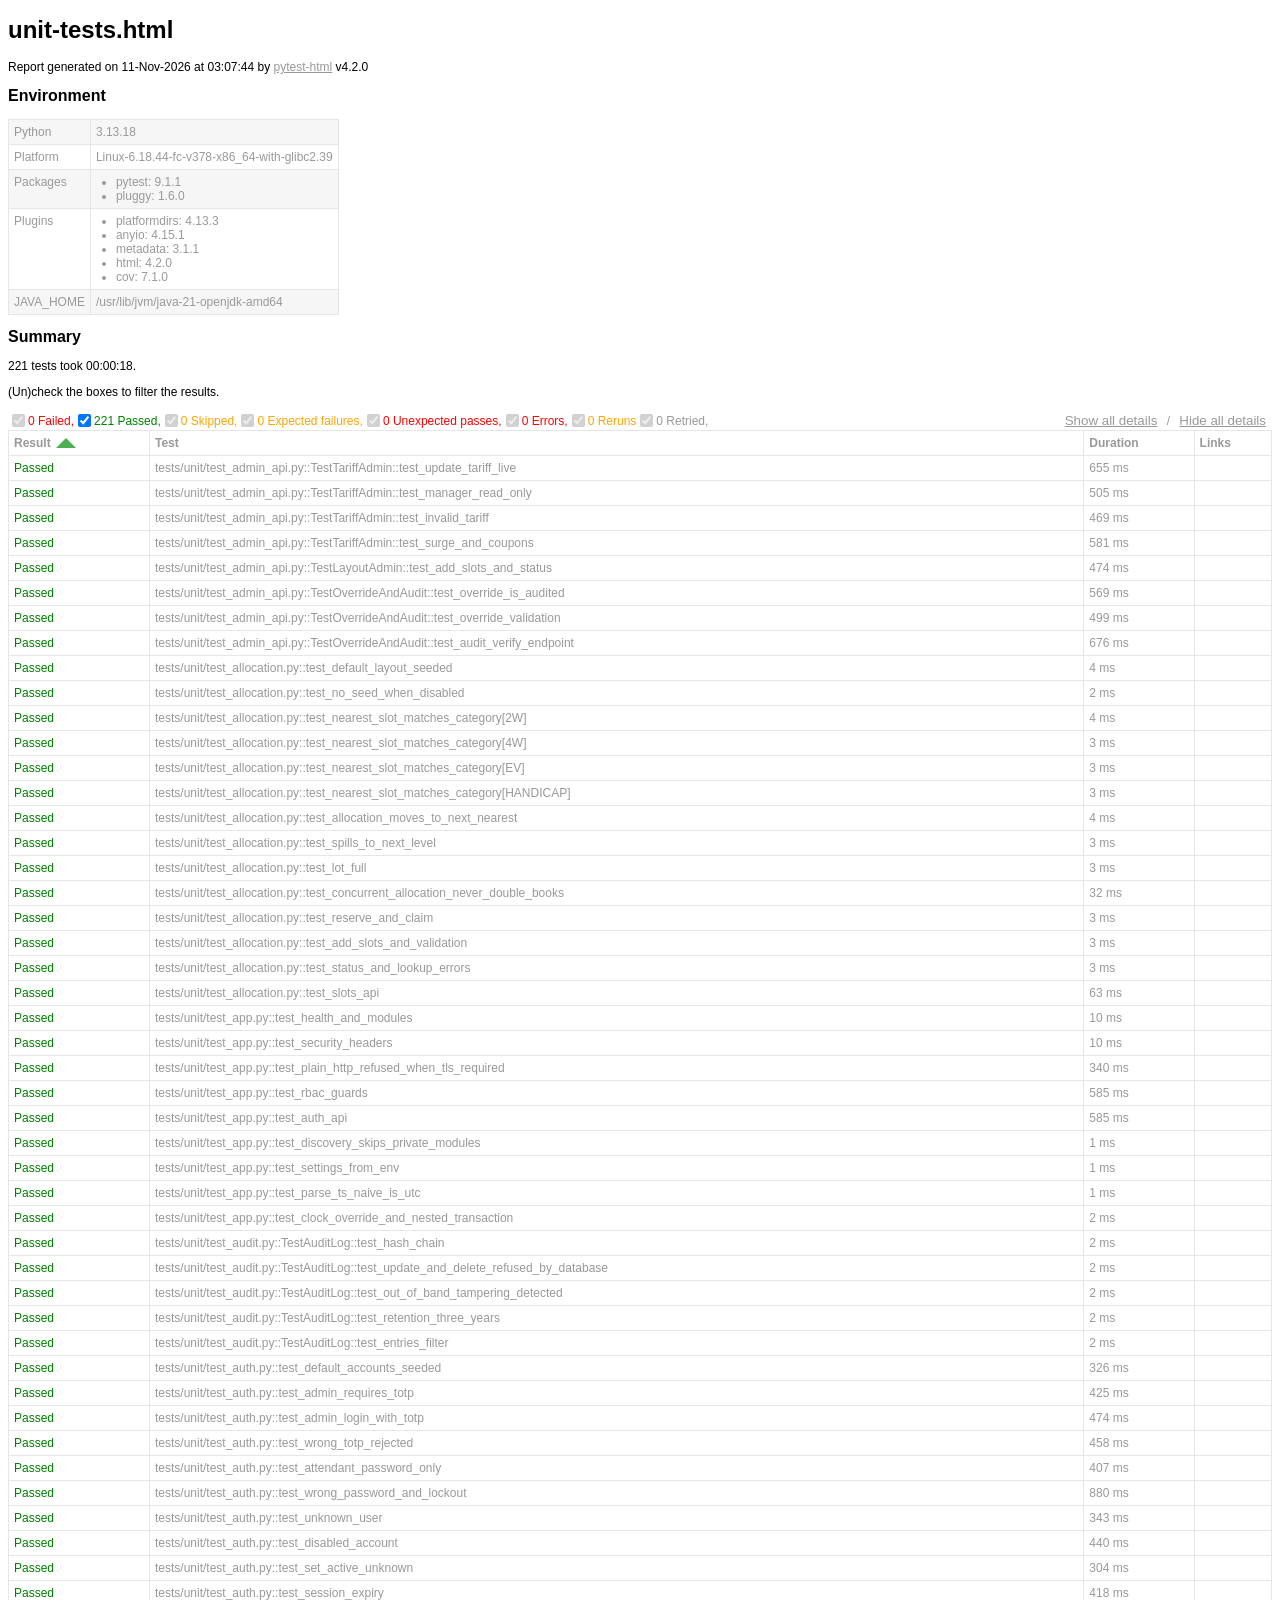
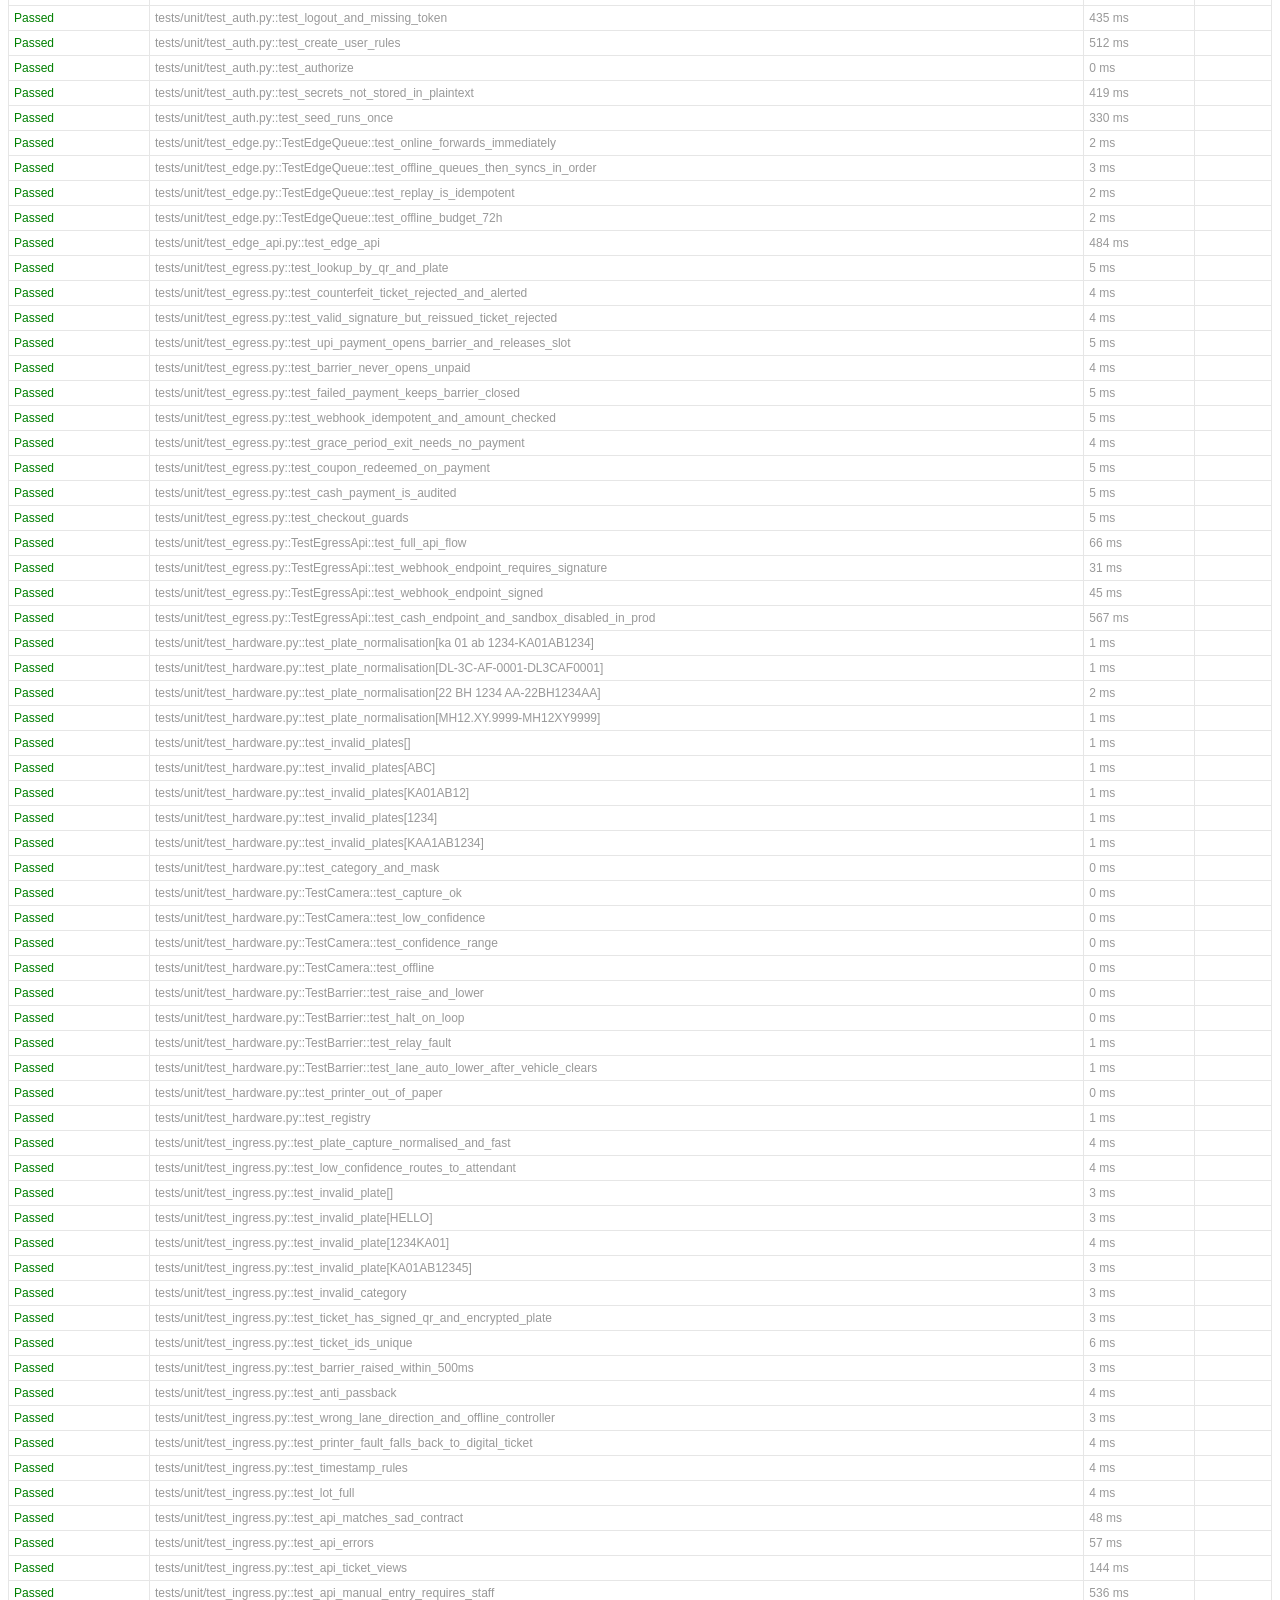
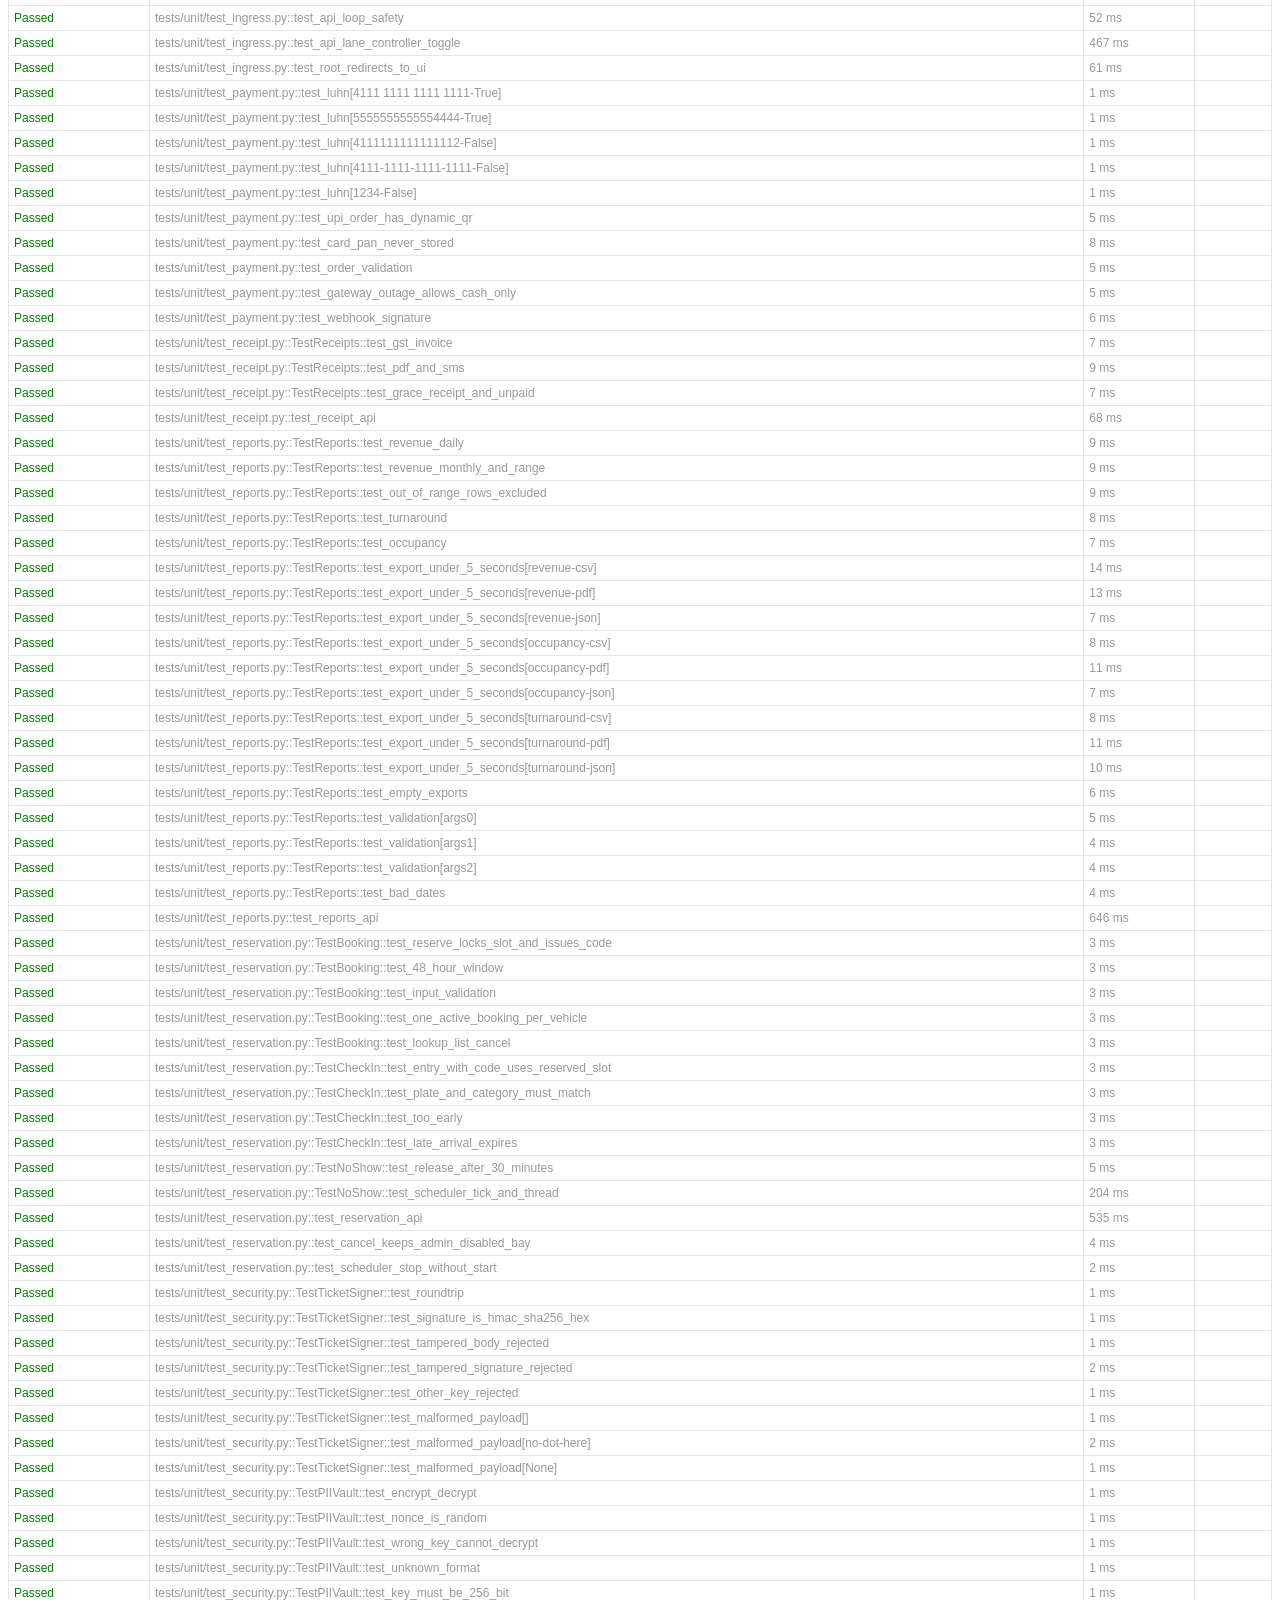
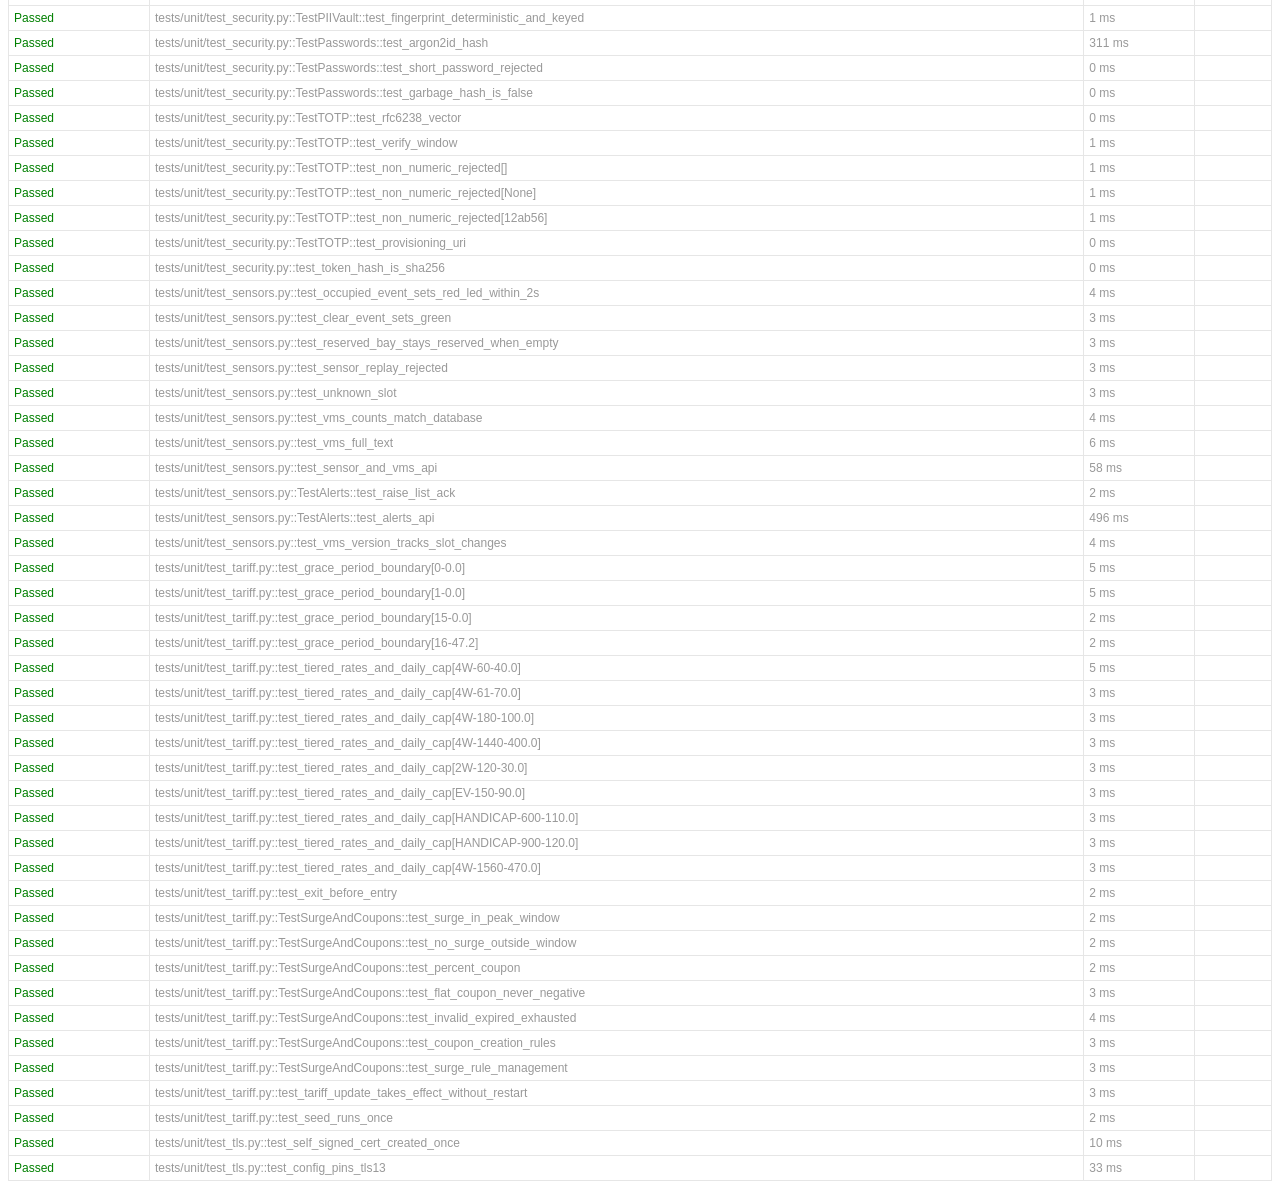
==== commit e4ac6214: "Performance tests, Test Plan v1.1, Test Case Specification, test reports Implements: VPS-NF-001, VPS" ====
--- a/docs/reports/html/unit-tests.html
+++ b/docs/reports/html/unit-tests.html
@@ -328,7 +328,7 @@
   </head>
   <body>
     <h1 id="title">unit-tests.html</h1>
-    <p>Report generated on 07-Nov-2026 at 11:50:49 by <a href="https://pypi.python.org/pypi/pytest-html">pytest-html</a>
+    <p>Report generated on 11-Nov-2026 at 03:07:44 by <a href="https://pypi.python.org/pypi/pytest-html">pytest-html</a>
         v4.2.0</p>
     <div id="environment-header">
       <h2>Environment</h2>
@@ -383,7 +383,7 @@
         <h2>Summary</h2>
         <div class="additional-summary prefix">
         </div>
-        <p class="run-count">221 tests took 00:00:17.</p>
+        <p class="run-count">221 tests took 00:00:18.</p>
         <p class="filter">(Un)check the boxes to filter the results.</p>
         <div class="summary__reload">
           <div class="summary__reload__button hidden" onclick="location.reload()">
@@ -431,7 +431,7 @@
       </thead>
     </table>
   <footer>
-    <div id="data-container" data-jsonblob="{&#34;environment&#34;: {&#34;Python&#34;: &#34;3.13.18&#34;, &#34;Platform&#34;: &#34;Linux-6.18.44-fc-v310-x86_64-with-glibc2.39&#34;, &#34;Packages&#34;: {&#34;pytest&#34;: &#34;9.1.1&#34;, &#34;pluggy&#34;: &#34;1.6.0&#34;}, &#34;Plugins&#34;: {&#34;platformdirs&#34;: &#34;4.13.3&#34;, &#34;anyio&#34;: &#34;4.15.1&#34;, &#34;metadata&#34;: &#34;3.1.1&#34;, &#34;html&#34;: &#34;4.2.0&#34;, &#34;cov&#34;: &#34;7.1.0&#34;}, &#34;JAVA_HOME&#34;: &#34;/usr/lib/jvm/java-21-openjdk-amd64&#34;}, &#34;tests&#34;: {&#34;tests/unit/test_admin_api.py::TestTariffAdmin::test_update_tariff_live&#34;: [{&#34;extras&#34;: [], &#34;result&#34;: &#34;Passed&#34;, &#34;testId&#34;: &#34;tests/unit/test_admin_api.py::TestTariffAdmin::test_update_tariff_live&#34;, &#34;duration&#34;: &#34;571 ms&#34;, &#34;resultsTableRow&#34;: [&#34;&lt;td class=\&#34;col-result\&#34;&gt;Passed&lt;/td&gt;&#34;, &#34;&lt;td class=\&#34;col-testId\&#34;&gt;tests/unit/test_admin_api.py::TestTariffAdmin::test_update_tariff_live&lt;/td&gt;&#34;, &#34;&lt;td class=\&#34;col-duration\&#34;&gt;571 ms&lt;/td&gt;&#34;, &#34;&lt;td class=\&#34;col-links\&#34;&gt;&lt;/td&gt;&#34;], &#34;log&#34;: &#34;No log output captured.&#34;}], &#34;tests/unit/test_admin_api.py::TestTariffAdmin::test_manager_read_only&#34;: [{&#34;extras&#34;: [], &#34;result&#34;: &#34;Passed&#34;, &#34;testId&#34;: &#34;tests/unit/test_admin_api.py::TestTariffAdmin::test_manager_read_only&#34;, &#34;duration&#34;: &#34;412 ms&#34;, &#34;resultsTableRow&#34;: [&#34;&lt;td class=\&#34;col-result\&#34;&gt;Passed&lt;/td&gt;&#34;, &#34;&lt;td class=\&#34;col-testId\&#34;&gt;tests/unit/test_admin_api.py::TestTariffAdmin::test_manager_read_only&lt;/td&gt;&#34;, &#34;&lt;td class=\&#34;col-duration\&#34;&gt;412 ms&lt;/td&gt;&#34;, &#34;&lt;td class=\&#34;col-links\&#34;&gt;&lt;/td&gt;&#34;], &#34;log&#34;: &#34;No log output captured.&#34;}], &#34;tests/unit/test_admin_api.py::TestTariffAdmin::test_invalid_tariff&#34;: [{&#34;extras&#34;: [], &#34;result&#34;: &#34;Passed&#34;, &#34;testId&#34;: &#34;tests/unit/test_admin_api.py::TestTariffAdmin::test_invalid_tariff&#34;, &#34;duration&#34;: &#34;412 ms&#34;, &#34;resultsTableRow&#34;: [&#34;&lt;td class=\&#34;col-result\&#34;&gt;Passed&lt;/td&gt;&#34;, &#34;&lt;td class=\&#34;col-testId\&#34;&gt;tests/unit/test_admin_api.py::TestTariffAdmin::test_invalid_tariff&lt;/td&gt;&#34;, &#34;&lt;td class=\&#34;col-duration\&#34;&gt;412 ms&lt;/td&gt;&#34;, &#34;&lt;td class=\&#34;col-links\&#34;&gt;&lt;/td&gt;&#34;], &#34;log&#34;: &#34;No log output captured.&#34;}], &#34;tests/unit/test_admin_api.py::TestTariffAdmin::test_surge_and_coupons&#34;: [{&#34;extras&#34;: [], &#34;result&#34;: &#34;Passed&#34;, &#34;testId&#34;: &#34;tests/unit/test_admin_api.py::TestTariffAdmin::test_surge_and_coupons&#34;, &#34;duration&#34;: &#34;532 ms&#34;, &#34;resultsTableRow&#34;: [&#34;&lt;td class=\&#34;col-result\&#34;&gt;Passed&lt;/td&gt;&#34;, &#34;&lt;td class=\&#34;col-testId\&#34;&gt;tests/unit/test_admin_api.py::TestTariffAdmin::test_surge_and_coupons&lt;/td&gt;&#34;, &#34;&lt;td class=\&#34;col-duration\&#34;&gt;532 ms&lt;/td&gt;&#34;, &#34;&lt;td class=\&#34;col-links\&#34;&gt;&lt;/td&gt;&#34;], &#34;log&#34;: &#34;No log output captured.&#34;}], &#34;tests/unit/test_admin_api.py::TestLayoutAdmin::test_add_slots_and_status&#34;: [{&#34;extras&#34;: [], &#34;result&#34;: &#34;Passed&#34;, &#34;testId&#34;: &#34;tests/unit/test_admin_api.py::TestLayoutAdmin::test_add_slots_and_status&#34;, &#34;duration&#34;: &#34;486 ms&#34;, &#34;resultsTableRow&#34;: [&#34;&lt;td class=\&#34;col-result\&#34;&gt;Passed&lt;/td&gt;&#34;, &#34;&lt;td class=\&#34;col-testId\&#34;&gt;tests/unit/test_admin_api.py::TestLayoutAdmin::test_add_slots_and_status&lt;/td&gt;&#34;, &#34;&lt;td class=\&#34;col-duration\&#34;&gt;486 ms&lt;/td&gt;&#34;, &#34;&lt;td class=\&#34;col-links\&#34;&gt;&lt;/td&gt;&#34;], &#34;log&#34;: &#34;No log output captured.&#34;}], &#34;tests/unit/test_admin_api.py::TestOverrideAndAudit::test_override_is_audited&#34;: [{&#34;extras&#34;: [], &#34;result&#34;: &#34;Passed&#34;, &#34;testId&#34;: &#34;tests/unit/test_admin_api.py::TestOverrideAndAudit::test_override_is_audited&#34;, &#34;duration&#34;: &#34;527 ms&#34;, &#34;resultsTableRow&#34;: [&#34;&lt;td class=\&#34;col-result\&#34;&gt;Passed&lt;/td&gt;&#34;, &#34;&lt;td class=\&#34;col-testId\&#34;&gt;tests/unit/test_admin_api.py::TestOverrideAndAudit::test_override_is_audited&lt;/td&gt;&#34;, &#34;&lt;td class=\&#34;col-duration\&#34;&gt;527 ms&lt;/td&gt;&#34;, &#34;&lt;td class=\&#34;col-links\&#34;&gt;&lt;/td&gt;&#34;], &#34;log&#34;: &#34;No log output captured.&#34;}], &#34;tests/unit/test_admin_api.py::TestOverrideAndAudit::test_override_validation&#34;: [{&#34;extras&#34;: [], &#34;result&#34;: &#34;Passed&#34;, &#34;testId&#34;: &#34;tests/unit/test_admin_api.py::TestOverrideAndAudit::test_override_validation&#34;, &#34;duration&#34;: &#34;417 ms&#34;, &#34;resultsTableRow&#34;: [&#34;&lt;td class=\&#34;col-result\&#34;&gt;Passed&lt;/td&gt;&#34;, &#34;&lt;td class=\&#34;col-testId\&#34;&gt;tests/unit/test_admin_api.py::TestOverrideAndAudit::test_override_validation&lt;/td&gt;&#34;, &#34;&lt;td class=\&#34;col-duration\&#34;&gt;417 ms&lt;/td&gt;&#34;, &#34;&lt;td class=\&#34;col-links\&#34;&gt;&lt;/td&gt;&#34;], &#34;log&#34;: &#34;No log output captured.&#34;}], &#34;tests/unit/test_admin_api.py::TestOverrideAndAudit::test_audit_verify_endpoint&#34;: [{&#34;extras&#34;: [], &#34;result&#34;: &#34;Passed&#34;, &#34;testId&#34;: &#34;tests/unit/test_admin_api.py::TestOverrideAndAudit::test_audit_verify_endpoint&#34;, &#34;duration&#34;: &#34;615 ms&#34;, &#34;resultsTableRow&#34;: [&#34;&lt;td class=\&#34;col-result\&#34;&gt;Passed&lt;/td&gt;&#34;, &#34;&lt;td class=\&#34;col-testId\&#34;&gt;tests/unit/test_admin_api.py::TestOverrideAndAudit::test_audit_verify_endpoint&lt;/td&gt;&#34;, &#34;&lt;td class=\&#34;col-duration\&#34;&gt;615 ms&lt;/td&gt;&#34;, &#34;&lt;td class=\&#34;col-links\&#34;&gt;&lt;/td&gt;&#34;], &#34;log&#34;: &#34;No log output captured.&#34;}], &#34;tests/unit/test_allocation.py::test_default_layout_seeded&#34;: [{&#34;extras&#34;: [], &#34;result&#34;: &#34;Passed&#34;, &#34;testId&#34;: &#34;tests/unit/test_allocation.py::test_default_layout_seeded&#34;, &#34;duration&#34;: &#34;3 ms&#34;, &#34;resultsTableRow&#34;: [&#34;&lt;td class=\&#34;col-result\&#34;&gt;Passed&lt;/td&gt;&#34;, &#34;&lt;td class=\&#34;col-testId\&#34;&gt;tests/unit/test_allocation.py::test_default_layout_seeded&lt;/td&gt;&#34;, &#34;&lt;td class=\&#34;col-duration\&#34;&gt;3 ms&lt;/td&gt;&#34;, &#34;&lt;td class=\&#34;col-links\&#34;&gt;&lt;/td&gt;&#34;], &#34;log&#34;: &#34;No log output captured.&#34;}], &#34;tests/unit/test_allocation.py::test_no_seed_when_disabled&#34;: [{&#34;extras&#34;: [], &#34;result&#34;: &#34;Passed&#34;, &#34;testId&#34;: &#34;tests/unit/test_allocation.py::test_no_seed_when_disabled&#34;, &#34;duration&#34;: &#34;1 ms&#34;, &#34;resultsTableRow&#34;: [&#34;&lt;td class=\&#34;col-result\&#34;&gt;Passed&lt;/td&gt;&#34;, &#34;&lt;td class=\&#34;col-testId\&#34;&gt;tests/unit/test_allocation.py::test_no_seed_when_disabled&lt;/td&gt;&#34;, &#34;&lt;td class=\&#34;col-duration\&#34;&gt;1 ms&lt;/td&gt;&#34;, &#34;&lt;td class=\&#34;col-links\&#34;&gt;&lt;/td&gt;&#34;], &#34;log&#34;: &#34;No log output captured.&#34;}], &#34;tests/unit/test_allocation.py::test_nearest_slot_matches_category[2W]&#34;: [{&#34;extras&#34;: [], &#34;result&#34;: &#34;Passed&#34;, &#34;testId&#34;: &#34;tests/unit/test_allocation.py::test_nearest_slot_matches_category[2W]&#34;, &#34;duration&#34;: &#34;3 ms&#34;, &#34;resultsTableRow&#34;: [&#34;&lt;td class=\&#34;col-result\&#34;&gt;Passed&lt;/td&gt;&#34;, &#34;&lt;td class=\&#34;col-testId\&#34;&gt;tests/unit/test_allocation.py::test_nearest_slot_matches_category[2W]&lt;/td&gt;&#34;, &#34;&lt;td class=\&#34;col-duration\&#34;&gt;3 ms&lt;/td&gt;&#34;, &#34;&lt;td class=\&#34;col-links\&#34;&gt;&lt;/td&gt;&#34;], &#34;log&#34;: &#34;No log output captured.&#34;}], &#34;tests/unit/test_allocation.py::test_nearest_slot_matches_category[4W]&#34;: [{&#34;extras&#34;: [], &#34;result&#34;: &#34;Passed&#34;, &#34;testId&#34;: &#34;tests/unit/test_allocation.py::test_nearest_slot_matches_category[4W]&#34;, &#34;duration&#34;: &#34;3 ms&#34;, &#34;resultsTableRow&#34;: [&#34;&lt;td class=\&#34;col-result\&#34;&gt;Passed&lt;/td&gt;&#34;, &#34;&lt;td class=\&#34;col-testId\&#34;&gt;tests/unit/test_allocation.py::test_nearest_slot_matches_category[4W]&lt;/td&gt;&#34;, &#34;&lt;td class=\&#34;col-duration\&#34;&gt;3 ms&lt;/td&gt;&#34;, &#34;&lt;td class=\&#34;col-links\&#34;&gt;&lt;/td&gt;&#34;], &#34;log&#34;: &#34;No log output captured.&#34;}], &#34;tests/unit/test_allocation.py::test_nearest_slot_matches_category[EV]&#34;: [{&#34;extras&#34;: [], &#34;result&#34;: &#34;Passed&#34;, &#34;testId&#34;: &#34;tests/unit/test_allocation.py::test_nearest_slot_matches_category[EV]&#34;, &#34;duration&#34;: &#34;3 ms&#34;, &#34;resultsTableRow&#34;: [&#34;&lt;td class=\&#34;col-result\&#34;&gt;Passed&lt;/td&gt;&#34;, &#34;&lt;td class=\&#34;col-testId\&#34;&gt;tests/unit/test_allocation.py::test_nearest_slot_matches_category[EV]&lt;/td&gt;&#34;, &#34;&lt;td class=\&#34;col-duration\&#34;&gt;3 ms&lt;/td&gt;&#34;, &#34;&lt;td class=\&#34;col-links\&#34;&gt;&lt;/td&gt;&#34;], &#34;log&#34;: &#34;No log output captured.&#34;}], &#34;tests/unit/test_allocation.py::test_nearest_slot_matches_category[HANDICAP]&#34;: [{&#34;extras&#34;: [], &#34;result&#34;: &#34;Passed&#34;, &#34;testId&#34;: &#34;tests/unit/test_allocation.py::test_nearest_slot_matches_category[HANDICAP]&#34;, &#34;duration&#34;: &#34;3 ms&#34;, &#34;resultsTableRow&#34;: [&#34;&lt;td class=\&#34;col-result\&#34;&gt;Passed&lt;/td&gt;&#34;, &#34;&lt;td class=\&#34;col-testId\&#34;&gt;tests/unit/test_allocation.py::test_nearest_slot_matches_category[HANDICAP]&lt;/td&gt;&#34;, &#34;&lt;td class=\&#34;col-duration\&#34;&gt;3 ms&lt;/td&gt;&#34;, &#34;&lt;td class=\&#34;col-links\&#34;&gt;&lt;/td&gt;&#34;], &#34;log&#34;: &#34;No log output captured.&#34;}], &#34;tests/unit/test_allocation.py::test_allocation_moves_to_next_nearest&#34;: [{&#34;extras&#34;: [], &#34;result&#34;: &#34;Passed&#34;, &#34;testId&#34;: &#34;tests/unit/test_allocation.py::test_allocation_moves_to_next_nearest&#34;, &#34;duration&#34;: &#34;2 ms&#34;, &#34;resultsTableRow&#34;: [&#34;&lt;td class=\&#34;col-result\&#34;&gt;Passed&lt;/td&gt;&#34;, &#34;&lt;td class=\&#34;col-testId\&#34;&gt;tests/unit/test_allocation.py::test_allocation_moves_to_next_nearest&lt;/td&gt;&#34;, &#34;&lt;td class=\&#34;col-duration\&#34;&gt;2 ms&lt;/td&gt;&#34;, &#34;&lt;td class=\&#34;col-links\&#34;&gt;&lt;/td&gt;&#34;], &#34;log&#34;: &#34;No log output captured.&#34;}], &#34;tests/unit/test_allocation.py::test_spills_to_next_level&#34;: [{&#34;extras&#34;: [], &#34;result&#34;: &#34;Passed&#34;, &#34;testId&#34;: &#34;tests/unit/test_allocation.py::test_spills_to_next_level&#34;, &#34;duration&#34;: &#34;2 ms&#34;, &#34;resultsTableRow&#34;: [&#34;&lt;td class=\&#34;col-result\&#34;&gt;Passed&lt;/td&gt;&#34;, &#34;&lt;td class=\&#34;col-testId\&#34;&gt;tests/unit/test_allocation.py::test_spills_to_next_level&lt;/td&gt;&#34;, &#34;&lt;td class=\&#34;col-duration\&#34;&gt;2 ms&lt;/td&gt;&#34;, &#34;&lt;td class=\&#34;col-links\&#34;&gt;&lt;/td&gt;&#34;], &#34;log&#34;: &#34;No log output captured.&#34;}], &#34;tests/unit/test_allocation.py::test_lot_full&#34;: [{&#34;extras&#34;: [], &#34;result&#34;: &#34;Passed&#34;, &#34;testId&#34;: &#34;tests/unit/test_allocation.py::test_lot_full&#34;, &#34;duration&#34;: &#34;3 ms&#34;, &#34;resultsTableRow&#34;: [&#34;&lt;td class=\&#34;col-result\&#34;&gt;Passed&lt;/td&gt;&#34;, &#34;&lt;td class=\&#34;col-testId\&#34;&gt;tests/unit/test_allocation.py::test_lot_full&lt;/td&gt;&#34;, &#34;&lt;td class=\&#34;col-duration\&#34;&gt;3 ms&lt;/td&gt;&#34;, &#34;&lt;td class=\&#34;col-links\&#34;&gt;&lt;/td&gt;&#34;], &#34;log&#34;: &#34;No log output captured.&#34;}], &#34;tests/unit/test_allocation.py::test_concurrent_allocation_never_double_books&#34;: [{&#34;extras&#34;: [], &#34;result&#34;: &#34;Passed&#34;, &#34;testId&#34;: &#34;tests/unit/test_allocation.py::test_concurrent_allocation_never_double_books&#34;, &#34;duration&#34;: &#34;30 ms&#34;, &#34;resultsTableRow&#34;: [&#34;&lt;td class=\&#34;col-result\&#34;&gt;Passed&lt;/td&gt;&#34;, &#34;&lt;td class=\&#34;col-testId\&#34;&gt;tests/unit/test_allocation.py::test_concurrent_allocation_never_double_books&lt;/td&gt;&#34;, &#34;&lt;td class=\&#34;col-duration\&#34;&gt;30 ms&lt;/td&gt;&#34;, &#34;&lt;td class=\&#34;col-links\&#34;&gt;&lt;/td&gt;&#34;], &#34;log&#34;: &#34;No log output captured.&#34;}], &#34;tests/unit/test_allocation.py::test_reserve_and_claim&#34;: [{&#34;extras&#34;: [], &#34;result&#34;: &#34;Passed&#34;, &#34;testId&#34;: &#34;tests/unit/test_allocation.py::test_reserve_and_claim&#34;, &#34;duration&#34;: &#34;3 ms&#34;, &#34;resultsTableRow&#34;: [&#34;&lt;td class=\&#34;col-result\&#34;&gt;Passed&lt;/td&gt;&#34;, &#34;&lt;td class=\&#34;col-testId\&#34;&gt;tests/unit/test_allocation.py::test_reserve_and_claim&lt;/td&gt;&#34;, &#34;&lt;td class=\&#34;col-duration\&#34;&gt;3 ms&lt;/td&gt;&#34;, &#34;&lt;td class=\&#34;col-links\&#34;&gt;&lt;/td&gt;&#34;], &#34;log&#34;: &#34;No log output captured.&#34;}], &#34;tests/unit/test_allocation.py::test_add_slots_and_validation&#34;: [{&#34;extras&#34;: [], &#34;result&#34;: &#34;Passed&#34;, &#34;testId&#34;: &#34;tests/unit/test_allocation.py::test_add_slots_and_validation&#34;, &#34;duration&#34;: &#34;3 ms&#34;, &#34;resultsTableRow&#34;: [&#34;&lt;td class=\&#34;col-result\&#34;&gt;Passed&lt;/td&gt;&#34;, &#34;&lt;td class=\&#34;col-testId\&#34;&gt;tests/unit/test_allocation.py::test_add_slots_and_validation&lt;/td&gt;&#34;, &#34;&lt;td class=\&#34;col-duration\&#34;&gt;3 ms&lt;/td&gt;&#34;, &#34;&lt;td class=\&#34;col-links\&#34;&gt;&lt;/td&gt;&#34;], &#34;log&#34;: &#34;No log output captured.&#34;}], &#34;tests/unit/test_allocation.py::test_status_and_lookup_errors&#34;: [{&#34;extras&#34;: [], &#34;result&#34;: &#34;Passed&#34;, &#34;testId&#34;: &#34;tests/unit/test_allocation.py::test_status_and_lookup_errors&#34;, &#34;duration&#34;: &#34;3 ms&#34;, &#34;resultsTableRow&#34;: [&#34;&lt;td class=\&#34;col-result\&#34;&gt;Passed&lt;/td&gt;&#34;, &#34;&lt;td class=\&#34;col-testId\&#34;&gt;tests/unit/test_allocation.py::test_status_and_lookup_errors&lt;/td&gt;&#34;, &#34;&lt;td class=\&#34;col-duration\&#34;&gt;3 ms&lt;/td&gt;&#34;, &#34;&lt;td class=\&#34;col-links\&#34;&gt;&lt;/td&gt;&#34;], &#34;log&#34;: &#34;No log output captured.&#34;}], &#34;tests/unit/test_allocation.py::test_slots_api&#34;: [{&#34;extras&#34;: [], &#34;result&#34;: &#34;Passed&#34;, &#34;testId&#34;: &#34;tests/unit/test_allocation.py::test_slots_api&#34;, &#34;duration&#34;: &#34;62 ms&#34;, &#34;resultsTableRow&#34;: [&#34;&lt;td class=\&#34;col-result\&#34;&gt;Passed&lt;/td&gt;&#34;, &#34;&lt;td class=\&#34;col-testId\&#34;&gt;tests/unit/test_allocation.py::test_slots_api&lt;/td&gt;&#34;, &#34;&lt;td class=\&#34;col-duration\&#34;&gt;62 ms&lt;/td&gt;&#34;, &#34;&lt;td class=\&#34;col-links\&#34;&gt;&lt;/td&gt;&#34;], &#34;log&#34;: &#34;No log output captured.&#34;}], &#34;tests/unit/test_app.py::test_health_and_modules&#34;: [{&#34;extras&#34;: [], &#34;result&#34;: &#34;Passed&#34;, &#34;testId&#34;: &#34;tests/unit/test_app.py::test_health_and_modules&#34;, &#34;duration&#34;: &#34;8 ms&#34;, &#34;resultsTableRow&#34;: [&#34;&lt;td class=\&#34;col-result\&#34;&gt;Passed&lt;/td&gt;&#34;, &#34;&lt;td class=\&#34;col-testId\&#34;&gt;tests/unit/test_app.py::test_health_and_modules&lt;/td&gt;&#34;, &#34;&lt;td class=\&#34;col-duration\&#34;&gt;8 ms&lt;/td&gt;&#34;, &#34;&lt;td class=\&#34;col-links\&#34;&gt;&lt;/td&gt;&#34;], &#34;log&#34;: &#34;No log output captured.&#34;}], &#34;tests/unit/test_app.py::test_security_headers&#34;: [{&#34;extras&#34;: [], &#34;result&#34;: &#34;Passed&#34;, &#34;testId&#34;: &#34;tests/unit/test_app.py::test_security_headers&#34;, &#34;duration&#34;: &#34;7 ms&#34;, &#34;resultsTableRow&#34;: [&#34;&lt;td class=\&#34;col-result\&#34;&gt;Passed&lt;/td&gt;&#34;, &#34;&lt;td class=\&#34;col-testId\&#34;&gt;tests/unit/test_app.py::test_security_headers&lt;/td&gt;&#34;, &#34;&lt;td class=\&#34;col-duration\&#34;&gt;7 ms&lt;/td&gt;&#34;, &#34;&lt;td class=\&#34;col-links\&#34;&gt;&lt;/td&gt;&#34;], &#34;log&#34;: &#34;No log output captured.&#34;}], &#34;tests/unit/test_app.py::test_plain_http_refused_when_tls_required&#34;: [{&#34;extras&#34;: [], &#34;result&#34;: &#34;Passed&#34;, &#34;testId&#34;: &#34;tests/unit/test_app.py::test_plain_http_refused_when_tls_required&#34;, &#34;duration&#34;: &#34;316 ms&#34;, &#34;resultsTableRow&#34;: [&#34;&lt;td class=\&#34;col-result\&#34;&gt;Passed&lt;/td&gt;&#34;, &#34;&lt;td class=\&#34;col-testId\&#34;&gt;tests/unit/test_app.py::test_plain_http_refused_when_tls_required&lt;/td&gt;&#34;, &#34;&lt;td class=\&#34;col-duration\&#34;&gt;316 ms&lt;/td&gt;&#34;, &#34;&lt;td class=\&#34;col-links\&#34;&gt;&lt;/td&gt;&#34;], &#34;log&#34;: &#34;No log output captured.&#34;}], &#34;tests/unit/test_app.py::test_rbac_guards&#34;: [{&#34;extras&#34;: [], &#34;result&#34;: &#34;Passed&#34;, &#34;testId&#34;: &#34;tests/unit/test_app.py::test_rbac_guards&#34;, &#34;duration&#34;: &#34;543 ms&#34;, &#34;resultsTableRow&#34;: [&#34;&lt;td class=\&#34;col-result\&#34;&gt;Passed&lt;/td&gt;&#34;, &#34;&lt;td class=\&#34;col-testId\&#34;&gt;tests/unit/test_app.py::test_rbac_guards&lt;/td&gt;&#34;, &#34;&lt;td class=\&#34;col-duration\&#34;&gt;543 ms&lt;/td&gt;&#34;, &#34;&lt;td class=\&#34;col-links\&#34;&gt;&lt;/td&gt;&#34;], &#34;log&#34;: &#34;No log output captured.&#34;}], &#34;tests/unit/test_app.py::test_auth_api&#34;: [{&#34;extras&#34;: [], &#34;result&#34;: &#34;Passed&#34;, &#34;testId&#34;: &#34;tests/unit/test_app.py::test_auth_api&#34;, &#34;duration&#34;: &#34;516 ms&#34;, &#34;resultsTableRow&#34;: [&#34;&lt;td class=\&#34;col-result\&#34;&gt;Passed&lt;/td&gt;&#34;, &#34;&lt;td class=\&#34;col-testId\&#34;&gt;tests/unit/test_app.py::test_auth_api&lt;/td&gt;&#34;, &#34;&lt;td class=\&#34;col-duration\&#34;&gt;516 ms&lt;/td&gt;&#34;, &#34;&lt;td class=\&#34;col-links\&#34;&gt;&lt;/td&gt;&#34;], &#34;log&#34;: &#34;No log output captured.&#34;}], &#34;tests/unit/test_app.py::test_discovery_skips_private_modules&#34;: [{&#34;extras&#34;: [], &#34;result&#34;: &#34;Passed&#34;, &#34;testId&#34;: &#34;tests/unit/test_app.py::test_discovery_skips_private_modules&#34;, &#34;duration&#34;: &#34;1 ms&#34;, &#34;resultsTableRow&#34;: [&#34;&lt;td class=\&#34;col-result\&#34;&gt;Passed&lt;/td&gt;&#34;, &#34;&lt;td class=\&#34;col-testId\&#34;&gt;tests/unit/test_app.py::test_discovery_skips_private_modules&lt;/td&gt;&#34;, &#34;&lt;td class=\&#34;col-duration\&#34;&gt;1 ms&lt;/td&gt;&#34;, &#34;&lt;td class=\&#34;col-links\&#34;&gt;&lt;/td&gt;&#34;], &#34;log&#34;: &#34;No log output captured.&#34;}], &#34;tests/unit/test_app.py::test_settings_from_env&#34;: [{&#34;extras&#34;: [], &#34;result&#34;: &#34;Passed&#34;, &#34;testId&#34;: &#34;tests/unit/test_app.py::test_settings_from_env&#34;, &#34;duration&#34;: &#34;1 ms&#34;, &#34;resultsTableRow&#34;: [&#34;&lt;td class=\&#34;col-result\&#34;&gt;Passed&lt;/td&gt;&#34;, &#34;&lt;td class=\&#34;col-testId\&#34;&gt;tests/unit/test_app.py::test_settings_from_env&lt;/td&gt;&#34;, &#34;&lt;td class=\&#34;col-duration\&#34;&gt;1 ms&lt;/td&gt;&#34;, &#34;&lt;td class=\&#34;col-links\&#34;&gt;&lt;/td&gt;&#34;], &#34;log&#34;: &#34;No log output captured.&#34;}], &#34;tests/unit/test_app.py::test_parse_ts_naive_is_utc&#34;: [{&#34;extras&#34;: [], &#34;result&#34;: &#34;Passed&#34;, &#34;testId&#34;: &#34;tests/unit/test_app.py::test_parse_ts_naive_is_utc&#34;, &#34;duration&#34;: &#34;0 ms&#34;, &#34;resultsTableRow&#34;: [&#34;&lt;td class=\&#34;col-result\&#34;&gt;Passed&lt;/td&gt;&#34;, &#34;&lt;td class=\&#34;col-testId\&#34;&gt;tests/unit/test_app.py::test_parse_ts_naive_is_utc&lt;/td&gt;&#34;, &#34;&lt;td class=\&#34;col-duration\&#34;&gt;0 ms&lt;/td&gt;&#34;, &#34;&lt;td class=\&#34;col-links\&#34;&gt;&lt;/td&gt;&#34;], &#34;log&#34;: &#34;No log output captured.&#34;}], &#34;tests/unit/test_app.py::test_clock_override_and_nested_transaction&#34;: [{&#34;extras&#34;: [], &#34;result&#34;: &#34;Passed&#34;, &#34;testId&#34;: &#34;tests/unit/test_app.py::test_clock_override_and_nested_transaction&#34;, &#34;duration&#34;: &#34;2 ms&#34;, &#34;resultsTableRow&#34;: [&#34;&lt;td class=\&#34;col-result\&#34;&gt;Passed&lt;/td&gt;&#34;, &#34;&lt;td class=\&#34;col-testId\&#34;&gt;tests/unit/test_app.py::test_clock_override_and_nested_transaction&lt;/td&gt;&#34;, &#34;&lt;td class=\&#34;col-duration\&#34;&gt;2 ms&lt;/td&gt;&#34;, &#34;&lt;td class=\&#34;col-links\&#34;&gt;&lt;/td&gt;&#34;], &#34;log&#34;: &#34;No log output captured.&#34;}], &#34;tests/unit/test_audit.py::TestAuditLog::test_hash_chain&#34;: [{&#34;extras&#34;: [], &#34;result&#34;: &#34;Passed&#34;, &#34;testId&#34;: &#34;tests/unit/test_audit.py::TestAuditLog::test_hash_chain&#34;, &#34;duration&#34;: &#34;2 ms&#34;, &#34;resultsTableRow&#34;: [&#34;&lt;td class=\&#34;col-result\&#34;&gt;Passed&lt;/td&gt;&#34;, &#34;&lt;td class=\&#34;col-testId\&#34;&gt;tests/unit/test_audit.py::TestAuditLog::test_hash_chain&lt;/td&gt;&#34;, &#34;&lt;td class=\&#34;col-duration\&#34;&gt;2 ms&lt;/td&gt;&#34;, &#34;&lt;td class=\&#34;col-links\&#34;&gt;&lt;/td&gt;&#34;], &#34;log&#34;: &#34;No log output captured.&#34;}], &#34;tests/unit/test_audit.py::TestAuditLog::test_update_and_delete_refused_by_database&#34;: [{&#34;extras&#34;: [], &#34;result&#34;: &#34;Passed&#34;, &#34;testId&#34;: &#34;tests/unit/test_audit.py::TestAuditLog::test_update_and_delete_refused_by_database&#34;, &#34;duration&#34;: &#34;2 ms&#34;, &#34;resultsTableRow&#34;: [&#34;&lt;td class=\&#34;col-result\&#34;&gt;Passed&lt;/td&gt;&#34;, &#34;&lt;td class=\&#34;col-testId\&#34;&gt;tests/unit/test_audit.py::TestAuditLog::test_update_and_delete_refused_by_database&lt;/td&gt;&#34;, &#34;&lt;td class=\&#34;col-duration\&#34;&gt;2 ms&lt;/td&gt;&#34;, &#34;&lt;td class=\&#34;col-links\&#34;&gt;&lt;/td&gt;&#34;], &#34;log&#34;: &#34;No log output captured.&#34;}], &#34;tests/unit/test_audit.py::TestAuditLog::test_out_of_band_tampering_detected&#34;: [{&#34;extras&#34;: [], &#34;result&#34;: &#34;Passed&#34;, &#34;testId&#34;: &#34;tests/unit/test_audit.py::TestAuditLog::test_out_of_band_tampering_detected&#34;, &#34;duration&#34;: &#34;2 ms&#34;, &#34;resultsTableRow&#34;: [&#34;&lt;td class=\&#34;col-result\&#34;&gt;Passed&lt;/td&gt;&#34;, &#34;&lt;td class=\&#34;col-testId\&#34;&gt;tests/unit/test_audit.py::TestAuditLog::test_out_of_band_tampering_detected&lt;/td&gt;&#34;, &#34;&lt;td class=\&#34;col-duration\&#34;&gt;2 ms&lt;/td&gt;&#34;, &#34;&lt;td class=\&#34;col-links\&#34;&gt;&lt;/td&gt;&#34;], &#34;log&#34;: &#34;No log output captured.&#34;}], &#34;tests/unit/test_audit.py::TestAuditLog::test_retention_three_years&#34;: [{&#34;extras&#34;: [], &#34;result&#34;: &#34;Passed&#34;, &#34;testId&#34;: &#34;tests/unit/test_audit.py::TestAuditLog::test_retention_three_years&#34;, &#34;duration&#34;: &#34;2 ms&#34;, &#34;resultsTableRow&#34;: [&#34;&lt;td class=\&#34;col-result\&#34;&gt;Passed&lt;/td&gt;&#34;, &#34;&lt;td class=\&#34;col-testId\&#34;&gt;tests/unit/test_audit.py::TestAuditLog::test_retention_three_years&lt;/td&gt;&#34;, &#34;&lt;td class=\&#34;col-duration\&#34;&gt;2 ms&lt;/td&gt;&#34;, &#34;&lt;td class=\&#34;col-links\&#34;&gt;&lt;/td&gt;&#34;], &#34;log&#34;: &#34;No log output captured.&#34;}], &#34;tests/unit/test_audit.py::TestAuditLog::test_entries_filter&#34;: [{&#34;extras&#34;: [], &#34;result&#34;: &#34;Passed&#34;, &#34;testId&#34;: &#34;tests/unit/test_audit.py::TestAuditLog::test_entries_filter&#34;, &#34;duration&#34;: &#34;2 ms&#34;, &#34;resultsTableRow&#34;: [&#34;&lt;td class=\&#34;col-result\&#34;&gt;Passed&lt;/td&gt;&#34;, &#34;&lt;td class=\&#34;col-testId\&#34;&gt;tests/unit/test_audit.py::TestAuditLog::test_entries_filter&lt;/td&gt;&#34;, &#34;&lt;td class=\&#34;col-duration\&#34;&gt;2 ms&lt;/td&gt;&#34;, &#34;&lt;td class=\&#34;col-links\&#34;&gt;&lt;/td&gt;&#34;], &#34;log&#34;: &#34;No log output captured.&#34;}], &#34;tests/unit/test_auth.py::test_default_accounts_seeded&#34;: [{&#34;extras&#34;: [], &#34;result&#34;: &#34;Passed&#34;, &#34;testId&#34;: &#34;tests/unit/test_auth.py::test_default_accounts_seeded&#34;, &#34;duration&#34;: &#34;294 ms&#34;, &#34;resultsTableRow&#34;: [&#34;&lt;td class=\&#34;col-result\&#34;&gt;Passed&lt;/td&gt;&#34;, &#34;&lt;td class=\&#34;col-testId\&#34;&gt;tests/unit/test_auth.py::test_default_accounts_seeded&lt;/td&gt;&#34;, &#34;&lt;td class=\&#34;col-duration\&#34;&gt;294 ms&lt;/td&gt;&#34;, &#34;&lt;td class=\&#34;col-links\&#34;&gt;&lt;/td&gt;&#34;], &#34;log&#34;: &#34;No log output captured.&#34;}], &#34;tests/unit/test_auth.py::test_admin_requires_totp&#34;: [{&#34;extras&#34;: [], &#34;result&#34;: &#34;Passed&#34;, &#34;testId&#34;: &#34;tests/unit/test_auth.py::test_admin_requires_totp&#34;, &#34;duration&#34;: &#34;398 ms&#34;, &#34;resultsTableRow&#34;: [&#34;&lt;td class=\&#34;col-result\&#34;&gt;Passed&lt;/td&gt;&#34;, &#34;&lt;td class=\&#34;col-testId\&#34;&gt;tests/unit/test_auth.py::test_admin_requires_totp&lt;/td&gt;&#34;, &#34;&lt;td class=\&#34;col-duration\&#34;&gt;398 ms&lt;/td&gt;&#34;, &#34;&lt;td class=\&#34;col-links\&#34;&gt;&lt;/td&gt;&#34;], &#34;log&#34;: &#34;No log output captured.&#34;}], &#34;tests/unit/test_auth.py::test_admin_login_with_totp&#34;: [{&#34;extras&#34;: [], &#34;result&#34;: &#34;Passed&#34;, &#34;testId&#34;: &#34;tests/unit/test_auth.py::test_admin_login_with_totp&#34;, &#34;duration&#34;: &#34;416 ms&#34;, &#34;resultsTableRow&#34;: [&#34;&lt;td class=\&#34;col-result\&#34;&gt;Passed&lt;/td&gt;&#34;, &#34;&lt;td class=\&#34;col-testId\&#34;&gt;tests/unit/test_auth.py::test_admin_login_with_totp&lt;/td&gt;&#34;, &#34;&lt;td class=\&#34;col-duration\&#34;&gt;416 ms&lt;/td&gt;&#34;, &#34;&lt;td class=\&#34;col-links\&#34;&gt;&lt;/td&gt;&#34;], &#34;log&#34;: &#34;No log output captured.&#34;}], &#34;tests/unit/test_auth.py::test_wrong_totp_rejected&#34;: [{&#34;extras&#34;: [], &#34;result&#34;: &#34;Passed&#34;, &#34;testId&#34;: &#34;tests/unit/test_auth.py::test_wrong_totp_rejected&#34;, &#34;duration&#34;: &#34;384 ms&#34;, &#34;resultsTableRow&#34;: [&#34;&lt;td class=\&#34;col-result\&#34;&gt;Passed&lt;/td&gt;&#34;, &#34;&lt;td class=\&#34;col-testId\&#34;&gt;tests/unit/test_auth.py::test_wrong_totp_rejected&lt;/td&gt;&#34;, &#34;&lt;td class=\&#34;col-duration\&#34;&gt;384 ms&lt;/td&gt;&#34;, &#34;&lt;td class=\&#34;col-links\&#34;&gt;&lt;/td&gt;&#34;], &#34;log&#34;: &#34;No log output captured.&#34;}], &#34;tests/unit/test_auth.py::test_attendant_password_only&#34;: [{&#34;extras&#34;: [], &#34;result&#34;: &#34;Passed&#34;, &#34;testId&#34;: &#34;tests/unit/test_auth.py::test_attendant_password_only&#34;, &#34;duration&#34;: &#34;431 ms&#34;, &#34;resultsTableRow&#34;: [&#34;&lt;td class=\&#34;col-result\&#34;&gt;Passed&lt;/td&gt;&#34;, &#34;&lt;td class=\&#34;col-testId\&#34;&gt;tests/unit/test_auth.py::test_attendant_password_only&lt;/td&gt;&#34;, &#34;&lt;td class=\&#34;col-duration\&#34;&gt;431 ms&lt;/td&gt;&#34;, &#34;&lt;td class=\&#34;col-links\&#34;&gt;&lt;/td&gt;&#34;], &#34;log&#34;: &#34;No log output captured.&#34;}], &#34;tests/unit/test_auth.py::test_wrong_password_and_lockout&#34;: [{&#34;extras&#34;: [], &#34;result&#34;: &#34;Passed&#34;, &#34;testId&#34;: &#34;tests/unit/test_auth.py::test_wrong_password_and_lockout&#34;, &#34;duration&#34;: &#34;787 ms&#34;, &#34;resultsTableRow&#34;: [&#34;&lt;td class=\&#34;col-result\&#34;&gt;Passed&lt;/td&gt;&#34;, &#34;&lt;td class=\&#34;col-testId\&#34;&gt;tests/unit/test_auth.py::test_wrong_password_and_lockout&lt;/td&gt;&#34;, &#34;&lt;td class=\&#34;col-duration\&#34;&gt;787 ms&lt;/td&gt;&#34;, &#34;&lt;td class=\&#34;col-links\&#34;&gt;&lt;/td&gt;&#34;], &#34;log&#34;: &#34;No log output captured.&#34;}], &#34;tests/unit/test_auth.py::test_unknown_user&#34;: [{&#34;extras&#34;: [], &#34;result&#34;: &#34;Passed&#34;, &#34;testId&#34;: &#34;tests/unit/test_auth.py::test_unknown_user&#34;, &#34;duration&#34;: &#34;312 ms&#34;, &#34;resultsTableRow&#34;: [&#34;&lt;td class=\&#34;col-result\&#34;&gt;Passed&lt;/td&gt;&#34;, &#34;&lt;td class=\&#34;col-testId\&#34;&gt;tests/unit/test_auth.py::test_unknown_user&lt;/td&gt;&#34;, &#34;&lt;td class=\&#34;col-duration\&#34;&gt;312 ms&lt;/td&gt;&#34;, &#34;&lt;td class=\&#34;col-links\&#34;&gt;&lt;/td&gt;&#34;], &#34;log&#34;: &#34;No log output captured.&#34;}], &#34;tests/unit/test_auth.py::test_disabled_account&#34;: [{&#34;extras&#34;: [], &#34;result&#34;: &#34;Passed&#34;, &#34;testId&#34;: &#34;tests/unit/test_auth.py::test_disabled_account&#34;, &#34;duration&#34;: &#34;393 ms&#34;, &#34;resultsTableRow&#34;: [&#34;&lt;td class=\&#34;col-result\&#34;&gt;Passed&lt;/td&gt;&#34;, &#34;&lt;td class=\&#34;col-testId\&#34;&gt;tests/unit/test_auth.py::test_disabled_account&lt;/td&gt;&#34;, &#34;&lt;td class=\&#34;col-duration\&#34;&gt;393 ms&lt;/td&gt;&#34;, &#34;&lt;td class=\&#34;col-links\&#34;&gt;&lt;/td&gt;&#34;], &#34;log&#34;: &#34;No log output captured.&#34;}], &#34;tests/unit/test_auth.py::test_set_active_unknown&#34;: [{&#34;extras&#34;: [], &#34;result&#34;: &#34;Passed&#34;, &#34;testId&#34;: &#34;tests/unit/test_auth.py::test_set_active_unknown&#34;, &#34;duration&#34;: &#34;315 ms&#34;, &#34;resultsTableRow&#34;: [&#34;&lt;td class=\&#34;col-result\&#34;&gt;Passed&lt;/td&gt;&#34;, &#34;&lt;td class=\&#34;col-testId\&#34;&gt;tests/unit/test_auth.py::test_set_active_unknown&lt;/td&gt;&#34;, &#34;&lt;td class=\&#34;col-duration\&#34;&gt;315 ms&lt;/td&gt;&#34;, &#34;&lt;td class=\&#34;col-links\&#34;&gt;&lt;/td&gt;&#34;], &#34;log&#34;: &#34;No log output captured.&#34;}], &#34;tests/unit/test_auth.py::test_session_expiry&#34;: [{&#34;extras&#34;: [], &#34;result&#34;: &#34;Passed&#34;, &#34;testId&#34;: &#34;tests/unit/test_auth.py::test_session_expiry&#34;, &#34;duration&#34;: &#34;411 ms&#34;, &#34;resultsTableRow&#34;: [&#34;&lt;td class=\&#34;col-result\&#34;&gt;Passed&lt;/td&gt;&#34;, &#34;&lt;td class=\&#34;col-testId\&#34;&gt;tests/unit/test_auth.py::test_session_expiry&lt;/td&gt;&#34;, &#34;&lt;td class=\&#34;col-duration\&#34;&gt;411 ms&lt;/td&gt;&#34;, &#34;&lt;td class=\&#34;col-links\&#34;&gt;&lt;/td&gt;&#34;], &#34;log&#34;: &#34;No log output captured.&#34;}], &#34;tests/unit/test_auth.py::test_logout_and_missing_token&#34;: [{&#34;extras&#34;: [], &#34;result&#34;: &#34;Passed&#34;, &#34;testId&#34;: &#34;tests/unit/test_auth.py::test_logout_and_missing_token&#34;, &#34;duration&#34;: &#34;398 ms&#34;, &#34;resultsTableRow&#34;: [&#34;&lt;td class=\&#34;col-result\&#34;&gt;Passed&lt;/td&gt;&#34;, &#34;&lt;td class=\&#34;col-testId\&#34;&gt;tests/unit/test_auth.py::test_logout_and_missing_token&lt;/td&gt;&#34;, &#34;&lt;td class=\&#34;col-duration\&#34;&gt;398 ms&lt;/td&gt;&#34;, &#34;&lt;td class=\&#34;col-links\&#34;&gt;&lt;/td&gt;&#34;], &#34;log&#34;: &#34;No log output captured.&#34;}], &#34;tests/unit/test_auth.py::test_create_user_rules&#34;: [{&#34;extras&#34;: [], &#34;result&#34;: &#34;Passed&#34;, &#34;testId&#34;: &#34;tests/unit/test_auth.py::test_create_user_rules&#34;, &#34;duration&#34;: &#34;506 ms&#34;, &#34;resultsTableRow&#34;: [&#34;&lt;td class=\&#34;col-result\&#34;&gt;Passed&lt;/td&gt;&#34;, &#34;&lt;td class=\&#34;col-testId\&#34;&gt;tests/unit/test_auth.py::test_create_user_rules&lt;/td&gt;&#34;, &#34;&lt;td class=\&#34;col-duration\&#34;&gt;506 ms&lt;/td&gt;&#34;, &#34;&lt;td class=\&#34;col-links\&#34;&gt;&lt;/td&gt;&#34;], &#34;log&#34;: &#34;No log output captured.&#34;}], &#34;tests/unit/test_auth.py::test_authorize&#34;: [{&#34;extras&#34;: [], &#34;result&#34;: &#34;Passed&#34;, &#34;testId&#34;: &#34;tests/unit/test_auth.py::test_authorize&#34;, &#34;duration&#34;: &#34;1 ms&#34;, &#34;resultsTableRow&#34;: [&#34;&lt;td class=\&#34;col-result\&#34;&gt;Passed&lt;/td&gt;&#34;, &#34;&lt;td class=\&#34;col-testId\&#34;&gt;tests/unit/test_auth.py::test_authorize&lt;/td&gt;&#34;, &#34;&lt;td class=\&#34;col-duration\&#34;&gt;1 ms&lt;/td&gt;&#34;, &#34;&lt;td class=\&#34;col-links\&#34;&gt;&lt;/td&gt;&#34;], &#34;log&#34;: &#34;No log output captured.&#34;}], &#34;tests/unit/test_auth.py::test_secrets_not_stored_in_plaintext&#34;: [{&#34;extras&#34;: [], &#34;result&#34;: &#34;Passed&#34;, &#34;testId&#34;: &#34;tests/unit/test_auth.py::test_secrets_not_stored_in_plaintext&#34;, &#34;duration&#34;: &#34;431 ms&#34;, &#34;resultsTableRow&#34;: [&#34;&lt;td class=\&#34;col-result\&#34;&gt;Passed&lt;/td&gt;&#34;, &#34;&lt;td class=\&#34;col-testId\&#34;&gt;tests/unit/test_auth.py::test_secrets_not_stored_in_plaintext&lt;/td&gt;&#34;, &#34;&lt;td class=\&#34;col-duration\&#34;&gt;431 ms&lt;/td&gt;&#34;, &#34;&lt;td class=\&#34;col-links\&#34;&gt;&lt;/td&gt;&#34;], &#34;log&#34;: &#34;No log output captured.&#34;}], &#34;tests/unit/test_auth.py::test_seed_runs_once&#34;: [{&#34;extras&#34;: [], &#34;result&#34;: &#34;Passed&#34;, &#34;testId&#34;: &#34;tests/unit/test_auth.py::test_seed_runs_once&#34;, &#34;duration&#34;: &#34;312 ms&#34;, &#34;resultsTableRow&#34;: [&#34;&lt;td class=\&#34;col-result\&#34;&gt;Passed&lt;/td&gt;&#34;, &#34;&lt;td class=\&#34;col-testId\&#34;&gt;tests/unit/test_auth.py::test_seed_runs_once&lt;/td&gt;&#34;, &#34;&lt;td class=\&#34;col-duration\&#34;&gt;312 ms&lt;/td&gt;&#34;, &#34;&lt;td class=\&#34;col-links\&#34;&gt;&lt;/td&gt;&#34;], &#34;log&#34;: &#34;No log output captured.&#34;}], &#34;tests/unit/test_edge.py::TestEdgeQueue::test_online_forwards_immediately&#34;: [{&#34;extras&#34;: [], &#34;result&#34;: &#34;Passed&#34;, &#34;testId&#34;: &#34;tests/unit/test_edge.py::TestEdgeQueue::test_online_forwards_immediately&#34;, &#34;duration&#34;: &#34;2 ms&#34;, &#34;resultsTableRow&#34;: [&#34;&lt;td class=\&#34;col-result\&#34;&gt;Passed&lt;/td&gt;&#34;, &#34;&lt;td class=\&#34;col-testId\&#34;&gt;tests/unit/test_edge.py::TestEdgeQueue::test_online_forwards_immediately&lt;/td&gt;&#34;, &#34;&lt;td class=\&#34;col-duration\&#34;&gt;2 ms&lt;/td&gt;&#34;, &#34;&lt;td class=\&#34;col-links\&#34;&gt;&lt;/td&gt;&#34;], &#34;log&#34;: &#34;No log output captured.&#34;}], &#34;tests/unit/test_edge.py::TestEdgeQueue::test_offline_queues_then_syncs_in_order&#34;: [{&#34;extras&#34;: [], &#34;result&#34;: &#34;Passed&#34;, &#34;testId&#34;: &#34;tests/unit/test_edge.py::TestEdgeQueue::test_offline_queues_then_syncs_in_order&#34;, &#34;duration&#34;: &#34;2 ms&#34;, &#34;resultsTableRow&#34;: [&#34;&lt;td class=\&#34;col-result\&#34;&gt;Passed&lt;/td&gt;&#34;, &#34;&lt;td class=\&#34;col-testId\&#34;&gt;tests/unit/test_edge.py::TestEdgeQueue::test_offline_queues_then_syncs_in_order&lt;/td&gt;&#34;, &#34;&lt;td class=\&#34;col-duration\&#34;&gt;2 ms&lt;/td&gt;&#34;, &#34;&lt;td class=\&#34;col-links\&#34;&gt;&lt;/td&gt;&#34;], &#34;log&#34;: &#34;No log output captured.&#34;}], &#34;tests/unit/test_edge.py::TestEdgeQueue::test_replay_is_idempotent&#34;: [{&#34;extras&#34;: [], &#34;result&#34;: &#34;Passed&#34;, &#34;testId&#34;: &#34;tests/unit/test_edge.py::TestEdgeQueue::test_replay_is_idempotent&#34;, &#34;duration&#34;: &#34;2 ms&#34;, &#34;resultsTableRow&#34;: [&#34;&lt;td class=\&#34;col-result\&#34;&gt;Passed&lt;/td&gt;&#34;, &#34;&lt;td class=\&#34;col-testId\&#34;&gt;tests/unit/test_edge.py::TestEdgeQueue::test_replay_is_idempotent&lt;/td&gt;&#34;, &#34;&lt;td class=\&#34;col-duration\&#34;&gt;2 ms&lt;/td&gt;&#34;, &#34;&lt;td class=\&#34;col-links\&#34;&gt;&lt;/td&gt;&#34;], &#34;log&#34;: &#34;No log output captured.&#34;}], &#34;tests/unit/test_edge.py::TestEdgeQueue::test_offline_budget_72h&#34;: [{&#34;extras&#34;: [], &#34;result&#34;: &#34;Passed&#34;, &#34;testId&#34;: &#34;tests/unit/test_edge.py::TestEdgeQueue::test_offline_budget_72h&#34;, &#34;duration&#34;: &#34;2 ms&#34;, &#34;resultsTableRow&#34;: [&#34;&lt;td class=\&#34;col-result\&#34;&gt;Passed&lt;/td&gt;&#34;, &#34;&lt;td class=\&#34;col-testId\&#34;&gt;tests/unit/test_edge.py::TestEdgeQueue::test_offline_budget_72h&lt;/td&gt;&#34;, &#34;&lt;td class=\&#34;col-duration\&#34;&gt;2 ms&lt;/td&gt;&#34;, &#34;&lt;td class=\&#34;col-links\&#34;&gt;&lt;/td&gt;&#34;], &#34;log&#34;: &#34;No log output captured.&#34;}], &#34;tests/unit/test_edge_api.py::test_edge_api&#34;: [{&#34;extras&#34;: [], &#34;result&#34;: &#34;Passed&#34;, &#34;testId&#34;: &#34;tests/unit/test_edge_api.py::test_edge_api&#34;, &#34;duration&#34;: &#34;466 ms&#34;, &#34;resultsTableRow&#34;: [&#34;&lt;td class=\&#34;col-result\&#34;&gt;Passed&lt;/td&gt;&#34;, &#34;&lt;td class=\&#34;col-testId\&#34;&gt;tests/unit/test_edge_api.py::test_edge_api&lt;/td&gt;&#34;, &#34;&lt;td class=\&#34;col-duration\&#34;&gt;466 ms&lt;/td&gt;&#34;, &#34;&lt;td class=\&#34;col-links\&#34;&gt;&lt;/td&gt;&#34;], &#34;log&#34;: &#34;No log output captured.&#34;}], &#34;tests/unit/test_egress.py::test_lookup_by_qr_and_plate&#34;: [{&#34;extras&#34;: [], &#34;result&#34;: &#34;Passed&#34;, &#34;testId&#34;: &#34;tests/unit/test_egress.py::test_lookup_by_qr_and_plate&#34;, &#34;duration&#34;: &#34;5 ms&#34;, &#34;resultsTableRow&#34;: [&#34;&lt;td class=\&#34;col-result\&#34;&gt;Passed&lt;/td&gt;&#34;, &#34;&lt;td class=\&#34;col-testId\&#34;&gt;tests/unit/test_egress.py::test_lookup_by_qr_and_plate&lt;/td&gt;&#34;, &#34;&lt;td class=\&#34;col-duration\&#34;&gt;5 ms&lt;/td&gt;&#34;, &#34;&lt;td class=\&#34;col-links\&#34;&gt;&lt;/td&gt;&#34;], &#34;log&#34;: &#34;No log output captured.&#34;}], &#34;tests/unit/test_egress.py::test_counterfeit_ticket_rejected_and_alerted&#34;: [{&#34;extras&#34;: [], &#34;result&#34;: &#34;Passed&#34;, &#34;testId&#34;: &#34;tests/unit/test_egress.py::test_counterfeit_ticket_rejected_and_alerted&#34;, &#34;duration&#34;: &#34;4 ms&#34;, &#34;resultsTableRow&#34;: [&#34;&lt;td class=\&#34;col-result\&#34;&gt;Passed&lt;/td&gt;&#34;, &#34;&lt;td class=\&#34;col-testId\&#34;&gt;tests/unit/test_egress.py::test_counterfeit_ticket_rejected_and_alerted&lt;/td&gt;&#34;, &#34;&lt;td class=\&#34;col-duration\&#34;&gt;4 ms&lt;/td&gt;&#34;, &#34;&lt;td class=\&#34;col-links\&#34;&gt;&lt;/td&gt;&#34;], &#34;log&#34;: &#34;No log output captured.&#34;}], &#34;tests/unit/test_egress.py::test_valid_signature_but_reissued_ticket_rejected&#34;: [{&#34;extras&#34;: [], &#34;result&#34;: &#34;Passed&#34;, &#34;testId&#34;: &#34;tests/unit/test_egress.py::test_valid_signature_but_reissued_ticket_rejected&#34;, &#34;duration&#34;: &#34;4 ms&#34;, &#34;resultsTableRow&#34;: [&#34;&lt;td class=\&#34;col-result\&#34;&gt;Passed&lt;/td&gt;&#34;, &#34;&lt;td class=\&#34;col-testId\&#34;&gt;tests/unit/test_egress.py::test_valid_signature_but_reissued_ticket_rejected&lt;/td&gt;&#34;, &#34;&lt;td class=\&#34;col-duration\&#34;&gt;4 ms&lt;/td&gt;&#34;, &#34;&lt;td class=\&#34;col-links\&#34;&gt;&lt;/td&gt;&#34;], &#34;log&#34;: &#34;No log output captured.&#34;}], &#34;tests/unit/test_egress.py::test_upi_payment_opens_barrier_and_releases_slot&#34;: [{&#34;extras&#34;: [], &#34;result&#34;: &#34;Passed&#34;, &#34;testId&#34;: &#34;tests/unit/test_egress.py::test_upi_payment_opens_barrier_and_releases_slot&#34;, &#34;duration&#34;: &#34;5 ms&#34;, &#34;resultsTableRow&#34;: [&#34;&lt;td class=\&#34;col-result\&#34;&gt;Passed&lt;/td&gt;&#34;, &#34;&lt;td class=\&#34;col-testId\&#34;&gt;tests/unit/test_egress.py::test_upi_payment_opens_barrier_and_releases_slot&lt;/td&gt;&#34;, &#34;&lt;td class=\&#34;col-duration\&#34;&gt;5 ms&lt;/td&gt;&#34;, &#34;&lt;td class=\&#34;col-links\&#34;&gt;&lt;/td&gt;&#34;], &#34;log&#34;: &#34;No log output captured.&#34;}], &#34;tests/unit/test_egress.py::test_barrier_never_opens_unpaid&#34;: [{&#34;extras&#34;: [], &#34;result&#34;: &#34;Passed&#34;, &#34;testId&#34;: &#34;tests/unit/test_egress.py::test_barrier_never_opens_unpaid&#34;, &#34;duration&#34;: &#34;4 ms&#34;, &#34;resultsTableRow&#34;: [&#34;&lt;td class=\&#34;col-result\&#34;&gt;Passed&lt;/td&gt;&#34;, &#34;&lt;td class=\&#34;col-testId\&#34;&gt;tests/unit/test_egress.py::test_barrier_never_opens_unpaid&lt;/td&gt;&#34;, &#34;&lt;td class=\&#34;col-duration\&#34;&gt;4 ms&lt;/td&gt;&#34;, &#34;&lt;td class=\&#34;col-links\&#34;&gt;&lt;/td&gt;&#34;], &#34;log&#34;: &#34;No log output captured.&#34;}], &#34;tests/unit/test_egress.py::test_failed_payment_keeps_barrier_closed&#34;: [{&#34;extras&#34;: [], &#34;result&#34;: &#34;Passed&#34;, &#34;testId&#34;: &#34;tests/unit/test_egress.py::test_failed_payment_keeps_barrier_closed&#34;, &#34;duration&#34;: &#34;4 ms&#34;, &#34;resultsTableRow&#34;: [&#34;&lt;td class=\&#34;col-result\&#34;&gt;Passed&lt;/td&gt;&#34;, &#34;&lt;td class=\&#34;col-testId\&#34;&gt;tests/unit/test_egress.py::test_failed_payment_keeps_barrier_closed&lt;/td&gt;&#34;, &#34;&lt;td class=\&#34;col-duration\&#34;&gt;4 ms&lt;/td&gt;&#34;, &#34;&lt;td class=\&#34;col-links\&#34;&gt;&lt;/td&gt;&#34;], &#34;log&#34;: &#34;No log output captured.&#34;}], &#34;tests/unit/test_egress.py::test_webhook_idempotent_and_amount_checked&#34;: [{&#34;extras&#34;: [], &#34;result&#34;: &#34;Passed&#34;, &#34;testId&#34;: &#34;tests/unit/test_egress.py::test_webhook_idempotent_and_amount_checked&#34;, &#34;duration&#34;: &#34;5 ms&#34;, &#34;resultsTableRow&#34;: [&#34;&lt;td class=\&#34;col-result\&#34;&gt;Passed&lt;/td&gt;&#34;, &#34;&lt;td class=\&#34;col-testId\&#34;&gt;tests/unit/test_egress.py::test_webhook_idempotent_and_amount_checked&lt;/td&gt;&#34;, &#34;&lt;td class=\&#34;col-duration\&#34;&gt;5 ms&lt;/td&gt;&#34;, &#34;&lt;td class=\&#34;col-links\&#34;&gt;&lt;/td&gt;&#34;], &#34;log&#34;: &#34;No log output captured.&#34;}], &#34;tests/unit/test_egress.py::test_grace_period_exit_needs_no_payment&#34;: [{&#34;extras&#34;: [], &#34;result&#34;: &#34;Passed&#34;, &#34;testId&#34;: &#34;tests/unit/test_egress.py::test_grace_period_exit_needs_no_payment&#34;, &#34;duration&#34;: &#34;4 ms&#34;, &#34;resultsTableRow&#34;: [&#34;&lt;td class=\&#34;col-result\&#34;&gt;Passed&lt;/td&gt;&#34;, &#34;&lt;td class=\&#34;col-testId\&#34;&gt;tests/unit/test_egress.py::test_grace_period_exit_needs_no_payment&lt;/td&gt;&#34;, &#34;&lt;td class=\&#34;col-duration\&#34;&gt;4 ms&lt;/td&gt;&#34;, &#34;&lt;td class=\&#34;col-links\&#34;&gt;&lt;/td&gt;&#34;], &#34;log&#34;: &#34;No log output captured.&#34;}], &#34;tests/unit/test_egress.py::test_coupon_redeemed_on_payment&#34;: [{&#34;extras&#34;: [], &#34;result&#34;: &#34;Passed&#34;, &#34;testId&#34;: &#34;tests/unit/test_egress.py::test_coupon_redeemed_on_payment&#34;, &#34;duration&#34;: &#34;4 ms&#34;, &#34;resultsTableRow&#34;: [&#34;&lt;td class=\&#34;col-result\&#34;&gt;Passed&lt;/td&gt;&#34;, &#34;&lt;td class=\&#34;col-testId\&#34;&gt;tests/unit/test_egress.py::test_coupon_redeemed_on_payment&lt;/td&gt;&#34;, &#34;&lt;td class=\&#34;col-duration\&#34;&gt;4 ms&lt;/td&gt;&#34;, &#34;&lt;td class=\&#34;col-links\&#34;&gt;&lt;/td&gt;&#34;], &#34;log&#34;: &#34;No log output captured.&#34;}], &#34;tests/unit/test_egress.py::test_cash_payment_is_audited&#34;: [{&#34;extras&#34;: [], &#34;result&#34;: &#34;Passed&#34;, &#34;testId&#34;: &#34;tests/unit/test_egress.py::test_cash_payment_is_audited&#34;, &#34;duration&#34;: &#34;4 ms&#34;, &#34;resultsTableRow&#34;: [&#34;&lt;td class=\&#34;col-result\&#34;&gt;Passed&lt;/td&gt;&#34;, &#34;&lt;td class=\&#34;col-testId\&#34;&gt;tests/unit/test_egress.py::test_cash_payment_is_audited&lt;/td&gt;&#34;, &#34;&lt;td class=\&#34;col-duration\&#34;&gt;4 ms&lt;/td&gt;&#34;, &#34;&lt;td class=\&#34;col-links\&#34;&gt;&lt;/td&gt;&#34;], &#34;log&#34;: &#34;No log output captured.&#34;}], &#34;tests/unit/test_egress.py::test_checkout_guards&#34;: [{&#34;extras&#34;: [], &#34;result&#34;: &#34;Passed&#34;, &#34;testId&#34;: &#34;tests/unit/test_egress.py::test_checkout_guards&#34;, &#34;duration&#34;: &#34;5 ms&#34;, &#34;resultsTableRow&#34;: [&#34;&lt;td class=\&#34;col-result\&#34;&gt;Passed&lt;/td&gt;&#34;, &#34;&lt;td class=\&#34;col-testId\&#34;&gt;tests/unit/test_egress.py::test_checkout_guards&lt;/td&gt;&#34;, &#34;&lt;td class=\&#34;col-duration\&#34;&gt;5 ms&lt;/td&gt;&#34;, &#34;&lt;td class=\&#34;col-links\&#34;&gt;&lt;/td&gt;&#34;], &#34;log&#34;: &#34;No log output captured.&#34;}], &#34;tests/unit/test_egress.py::TestEgressApi::test_full_api_flow&#34;: [{&#34;extras&#34;: [], &#34;result&#34;: &#34;Passed&#34;, &#34;testId&#34;: &#34;tests/unit/test_egress.py::TestEgressApi::test_full_api_flow&#34;, &#34;duration&#34;: &#34;51 ms&#34;, &#34;resultsTableRow&#34;: [&#34;&lt;td class=\&#34;col-result\&#34;&gt;Passed&lt;/td&gt;&#34;, &#34;&lt;td class=\&#34;col-testId\&#34;&gt;tests/unit/test_egress.py::TestEgressApi::test_full_api_flow&lt;/td&gt;&#34;, &#34;&lt;td class=\&#34;col-duration\&#34;&gt;51 ms&lt;/td&gt;&#34;, &#34;&lt;td class=\&#34;col-links\&#34;&gt;&lt;/td&gt;&#34;], &#34;log&#34;: &#34;No log output captured.&#34;}], &#34;tests/unit/test_egress.py::TestEgressApi::test_webhook_endpoint_requires_signature&#34;: [{&#34;extras&#34;: [], &#34;result&#34;: &#34;Passed&#34;, &#34;testId&#34;: &#34;tests/unit/test_egress.py::TestEgressApi::test_webhook_endpoint_requires_signature&#34;, &#34;duration&#34;: &#34;31 ms&#34;, &#34;resultsTableRow&#34;: [&#34;&lt;td class=\&#34;col-result\&#34;&gt;Passed&lt;/td&gt;&#34;, &#34;&lt;td class=\&#34;col-testId\&#34;&gt;tests/unit/test_egress.py::TestEgressApi::test_webhook_endpoint_requires_signature&lt;/td&gt;&#34;, &#34;&lt;td class=\&#34;col-duration\&#34;&gt;31 ms&lt;/td&gt;&#34;, &#34;&lt;td class=\&#34;col-links\&#34;&gt;&lt;/td&gt;&#34;], &#34;log&#34;: &#34;No log output captured.&#34;}], &#34;tests/unit/test_egress.py::TestEgressApi::test_webhook_endpoint_signed&#34;: [{&#34;extras&#34;: [], &#34;result&#34;: &#34;Passed&#34;, &#34;testId&#34;: &#34;tests/unit/test_egress.py::TestEgressApi::test_webhook_endpoint_signed&#34;, &#34;duration&#34;: &#34;43 ms&#34;, &#34;resultsTableRow&#34;: [&#34;&lt;td class=\&#34;col-result\&#34;&gt;Passed&lt;/td&gt;&#34;, &#34;&lt;td class=\&#34;col-testId\&#34;&gt;tests/unit/test_egress.py::TestEgressApi::test_webhook_endpoint_signed&lt;/td&gt;&#34;, &#34;&lt;td class=\&#34;col-duration\&#34;&gt;43 ms&lt;/td&gt;&#34;, &#34;&lt;td class=\&#34;col-links\&#34;&gt;&lt;/td&gt;&#34;], &#34;log&#34;: &#34;No log output captured.&#34;}], &#34;tests/unit/test_egress.py::TestEgressApi::test_cash_endpoint_and_sandbox_disabled_in_prod&#34;: [{&#34;extras&#34;: [], &#34;result&#34;: &#34;Passed&#34;, &#34;testId&#34;: &#34;tests/unit/test_egress.py::TestEgressApi::test_cash_endpoint_and_sandbox_disabled_in_prod&#34;, &#34;duration&#34;: &#34;463 ms&#34;, &#34;resultsTableRow&#34;: [&#34;&lt;td class=\&#34;col-result\&#34;&gt;Passed&lt;/td&gt;&#34;, &#34;&lt;td class=\&#34;col-testId\&#34;&gt;tests/unit/test_egress.py::TestEgressApi::test_cash_endpoint_and_sandbox_disabled_in_prod&lt;/td&gt;&#34;, &#34;&lt;td class=\&#34;col-duration\&#34;&gt;463 ms&lt;/td&gt;&#34;, &#34;&lt;td class=\&#34;col-links\&#34;&gt;&lt;/td&gt;&#34;], &#34;log&#34;: &#34;No log output captured.&#34;}], &#34;tests/unit/test_hardware.py::test_plate_normalisation[ka 01 ab 1234-KA01AB1234]&#34;: [{&#34;extras&#34;: [], &#34;result&#34;: &#34;Passed&#34;, &#34;testId&#34;: &#34;tests/unit/test_hardware.py::test_plate_normalisation[ka 01 ab 1234-KA01AB1234]&#34;, &#34;duration&#34;: &#34;1 ms&#34;, &#34;resultsTableRow&#34;: [&#34;&lt;td class=\&#34;col-result\&#34;&gt;Passed&lt;/td&gt;&#34;, &#34;&lt;td class=\&#34;col-testId\&#34;&gt;tests/unit/test_hardware.py::test_plate_normalisation[ka 01 ab 1234-KA01AB1234]&lt;/td&gt;&#34;, &#34;&lt;td class=\&#34;col-duration\&#34;&gt;1 ms&lt;/td&gt;&#34;, &#34;&lt;td class=\&#34;col-links\&#34;&gt;&lt;/td&gt;&#34;], &#34;log&#34;: &#34;No log output captured.&#34;}], &#34;tests/unit/test_hardware.py::test_plate_normalisation[DL-3C-AF-0001-DL3CAF0001]&#34;: [{&#34;extras&#34;: [], &#34;result&#34;: &#34;Passed&#34;, &#34;testId&#34;: &#34;tests/unit/test_hardware.py::test_plate_normalisation[DL-3C-AF-0001-DL3CAF0001]&#34;, &#34;duration&#34;: &#34;1 ms&#34;, &#34;resultsTableRow&#34;: [&#34;&lt;td class=\&#34;col-result\&#34;&gt;Passed&lt;/td&gt;&#34;, &#34;&lt;td class=\&#34;col-testId\&#34;&gt;tests/unit/test_hardware.py::test_plate_normalisation[DL-3C-AF-0001-DL3CAF0001]&lt;/td&gt;&#34;, &#34;&lt;td class=\&#34;col-duration\&#34;&gt;1 ms&lt;/td&gt;&#34;, &#34;&lt;td class=\&#34;col-links\&#34;&gt;&lt;/td&gt;&#34;], &#34;log&#34;: &#34;No log output captured.&#34;}], &#34;tests/unit/test_hardware.py::test_plate_normalisation[22 BH 1234 AA-22BH1234AA]&#34;: [{&#34;extras&#34;: [], &#34;result&#34;: &#34;Passed&#34;, &#34;testId&#34;: &#34;tests/unit/test_hardware.py::test_plate_normalisation[22 BH 1234 AA-22BH1234AA]&#34;, &#34;duration&#34;: &#34;1 ms&#34;, &#34;resultsTableRow&#34;: [&#34;&lt;td class=\&#34;col-result\&#34;&gt;Passed&lt;/td&gt;&#34;, &#34;&lt;td class=\&#34;col-testId\&#34;&gt;tests/unit/test_hardware.py::test_plate_normalisation[22 BH 1234 AA-22BH1234AA]&lt;/td&gt;&#34;, &#34;&lt;td class=\&#34;col-duration\&#34;&gt;1 ms&lt;/td&gt;&#34;, &#34;&lt;td class=\&#34;col-links\&#34;&gt;&lt;/td&gt;&#34;], &#34;log&#34;: &#34;No log output captured.&#34;}], &#34;tests/unit/test_hardware.py::test_plate_normalisation[MH12.XY.9999-MH12XY9999]&#34;: [{&#34;extras&#34;: [], &#34;result&#34;: &#34;Passed&#34;, &#34;testId&#34;: &#34;tests/unit/test_hardware.py::test_plate_normalisation[MH12.XY.9999-MH12XY9999]&#34;, &#34;duration&#34;: &#34;1 ms&#34;, &#34;resultsTableRow&#34;: [&#34;&lt;td class=\&#34;col-result\&#34;&gt;Passed&lt;/td&gt;&#34;, &#34;&lt;td class=\&#34;col-testId\&#34;&gt;tests/unit/test_hardware.py::test_plate_normalisation[MH12.XY.9999-MH12XY9999]&lt;/td&gt;&#34;, &#34;&lt;td class=\&#34;col-duration\&#34;&gt;1 ms&lt;/td&gt;&#34;, &#34;&lt;td class=\&#34;col-links\&#34;&gt;&lt;/td&gt;&#34;], &#34;log&#34;: &#34;No log output captured.&#34;}], &#34;tests/unit/test_hardware.py::test_invalid_plates[]&#34;: [{&#34;extras&#34;: [], &#34;result&#34;: &#34;Passed&#34;, &#34;testId&#34;: &#34;tests/unit/test_hardware.py::test_invalid_plates[]&#34;, &#34;duration&#34;: &#34;1 ms&#34;, &#34;resultsTableRow&#34;: [&#34;&lt;td class=\&#34;col-result\&#34;&gt;Passed&lt;/td&gt;&#34;, &#34;&lt;td class=\&#34;col-testId\&#34;&gt;tests/unit/test_hardware.py::test_invalid_plates[]&lt;/td&gt;&#34;, &#34;&lt;td class=\&#34;col-duration\&#34;&gt;1 ms&lt;/td&gt;&#34;, &#34;&lt;td class=\&#34;col-links\&#34;&gt;&lt;/td&gt;&#34;], &#34;log&#34;: &#34;No log output captured.&#34;}], &#34;tests/unit/test_hardware.py::test_invalid_plates[ABC]&#34;: [{&#34;extras&#34;: [], &#34;result&#34;: &#34;Passed&#34;, &#34;testId&#34;: &#34;tests/unit/test_hardware.py::test_invalid_plates[ABC]&#34;, &#34;duration&#34;: &#34;1 ms&#34;, &#34;resultsTableRow&#34;: [&#34;&lt;td class=\&#34;col-result\&#34;&gt;Passed&lt;/td&gt;&#34;, &#34;&lt;td class=\&#34;col-testId\&#34;&gt;tests/unit/test_hardware.py::test_invalid_plates[ABC]&lt;/td&gt;&#34;, &#34;&lt;td class=\&#34;col-duration\&#34;&gt;1 ms&lt;/td&gt;&#34;, &#34;&lt;td class=\&#34;col-links\&#34;&gt;&lt;/td&gt;&#34;], &#34;log&#34;: &#34;No log output captured.&#34;}], &#34;tests/unit/test_hardware.py::test_invalid_plates[KA01AB12]&#34;: [{&#34;extras&#34;: [], &#34;result&#34;: &#34;Passed&#34;, &#34;testId&#34;: &#34;tests/unit/test_hardware.py::test_invalid_plates[KA01AB12]&#34;, &#34;duration&#34;: &#34;1 ms&#34;, &#34;resultsTableRow&#34;: [&#34;&lt;td class=\&#34;col-result\&#34;&gt;Passed&lt;/td&gt;&#34;, &#34;&lt;td class=\&#34;col-testId\&#34;&gt;tests/unit/test_hardware.py::test_invalid_plates[KA01AB12]&lt;/td&gt;&#34;, &#34;&lt;td class=\&#34;col-duration\&#34;&gt;1 ms&lt;/td&gt;&#34;, &#34;&lt;td class=\&#34;col-links\&#34;&gt;&lt;/td&gt;&#34;], &#34;log&#34;: &#34;No log output captured.&#34;}], &#34;tests/unit/test_hardware.py::test_invalid_plates[1234]&#34;: [{&#34;extras&#34;: [], &#34;result&#34;: &#34;Passed&#34;, &#34;testId&#34;: &#34;tests/unit/test_hardware.py::test_invalid_plates[1234]&#34;, &#34;duration&#34;: &#34;1 ms&#34;, &#34;resultsTableRow&#34;: [&#34;&lt;td class=\&#34;col-result\&#34;&gt;Passed&lt;/td&gt;&#34;, &#34;&lt;td class=\&#34;col-testId\&#34;&gt;tests/unit/test_hardware.py::test_invalid_plates[1234]&lt;/td&gt;&#34;, &#34;&lt;td class=\&#34;col-duration\&#34;&gt;1 ms&lt;/td&gt;&#34;, &#34;&lt;td class=\&#34;col-links\&#34;&gt;&lt;/td&gt;&#34;], &#34;log&#34;: &#34;No log output captured.&#34;}], &#34;tests/unit/test_hardware.py::test_invalid_plates[KAA1AB1234]&#34;: [{&#34;extras&#34;: [], &#34;result&#34;: &#34;Passed&#34;, &#34;testId&#34;: &#34;tests/unit/test_hardware.py::test_invalid_plates[KAA1AB1234]&#34;, &#34;duration&#34;: &#34;1 ms&#34;, &#34;resultsTableRow&#34;: [&#34;&lt;td class=\&#34;col-result\&#34;&gt;Passed&lt;/td&gt;&#34;, &#34;&lt;td class=\&#34;col-testId\&#34;&gt;tests/unit/test_hardware.py::test_invalid_plates[KAA1AB1234]&lt;/td&gt;&#34;, &#34;&lt;td class=\&#34;col-duration\&#34;&gt;1 ms&lt;/td&gt;&#34;, &#34;&lt;td class=\&#34;col-links\&#34;&gt;&lt;/td&gt;&#34;], &#34;log&#34;: &#34;No log output captured.&#34;}], &#34;tests/unit/test_hardware.py::test_category_and_mask&#34;: [{&#34;extras&#34;: [], &#34;result&#34;: &#34;Passed&#34;, &#34;testId&#34;: &#34;tests/unit/test_hardware.py::test_category_and_mask&#34;, &#34;duration&#34;: &#34;0 ms&#34;, &#34;resultsTableRow&#34;: [&#34;&lt;td class=\&#34;col-result\&#34;&gt;Passed&lt;/td&gt;&#34;, &#34;&lt;td class=\&#34;col-testId\&#34;&gt;tests/unit/test_hardware.py::test_category_and_mask&lt;/td&gt;&#34;, &#34;&lt;td class=\&#34;col-duration\&#34;&gt;0 ms&lt;/td&gt;&#34;, &#34;&lt;td class=\&#34;col-links\&#34;&gt;&lt;/td&gt;&#34;], &#34;log&#34;: &#34;No log output captured.&#34;}], &#34;tests/unit/test_hardware.py::TestCamera::test_capture_ok&#34;: [{&#34;extras&#34;: [], &#34;result&#34;: &#34;Passed&#34;, &#34;testId&#34;: &#34;tests/unit/test_hardware.py::TestCamera::test_capture_ok&#34;, &#34;duration&#34;: &#34;0 ms&#34;, &#34;resultsTableRow&#34;: [&#34;&lt;td class=\&#34;col-result\&#34;&gt;Passed&lt;/td&gt;&#34;, &#34;&lt;td class=\&#34;col-testId\&#34;&gt;tests/unit/test_hardware.py::TestCamera::test_capture_ok&lt;/td&gt;&#34;, &#34;&lt;td class=\&#34;col-duration\&#34;&gt;0 ms&lt;/td&gt;&#34;, &#34;&lt;td class=\&#34;col-links\&#34;&gt;&lt;/td&gt;&#34;], &#34;log&#34;: &#34;No log output captured.&#34;}], &#34;tests/unit/test_hardware.py::TestCamera::test_low_confidence&#34;: [{&#34;extras&#34;: [], &#34;result&#34;: &#34;Passed&#34;, &#34;testId&#34;: &#34;tests/unit/test_hardware.py::TestCamera::test_low_confidence&#34;, &#34;duration&#34;: &#34;0 ms&#34;, &#34;resultsTableRow&#34;: [&#34;&lt;td class=\&#34;col-result\&#34;&gt;Passed&lt;/td&gt;&#34;, &#34;&lt;td class=\&#34;col-testId\&#34;&gt;tests/unit/test_hardware.py::TestCamera::test_low_confidence&lt;/td&gt;&#34;, &#34;&lt;td class=\&#34;col-duration\&#34;&gt;0 ms&lt;/td&gt;&#34;, &#34;&lt;td class=\&#34;col-links\&#34;&gt;&lt;/td&gt;&#34;], &#34;log&#34;: &#34;No log output captured.&#34;}], &#34;tests/unit/test_hardware.py::TestCamera::test_confidence_range&#34;: [{&#34;extras&#34;: [], &#34;result&#34;: &#34;Passed&#34;, &#34;testId&#34;: &#34;tests/unit/test_hardware.py::TestCamera::test_confidence_range&#34;, &#34;duration&#34;: &#34;0 ms&#34;, &#34;resultsTableRow&#34;: [&#34;&lt;td class=\&#34;col-result\&#34;&gt;Passed&lt;/td&gt;&#34;, &#34;&lt;td class=\&#34;col-testId\&#34;&gt;tests/unit/test_hardware.py::TestCamera::test_confidence_range&lt;/td&gt;&#34;, &#34;&lt;td class=\&#34;col-duration\&#34;&gt;0 ms&lt;/td&gt;&#34;, &#34;&lt;td class=\&#34;col-links\&#34;&gt;&lt;/td&gt;&#34;], &#34;log&#34;: &#34;No log output captured.&#34;}], &#34;tests/unit/test_hardware.py::TestCamera::test_offline&#34;: [{&#34;extras&#34;: [], &#34;result&#34;: &#34;Passed&#34;, &#34;testId&#34;: &#34;tests/unit/test_hardware.py::TestCamera::test_offline&#34;, &#34;duration&#34;: &#34;0 ms&#34;, &#34;resultsTableRow&#34;: [&#34;&lt;td class=\&#34;col-result\&#34;&gt;Passed&lt;/td&gt;&#34;, &#34;&lt;td class=\&#34;col-testId\&#34;&gt;tests/unit/test_hardware.py::TestCamera::test_offline&lt;/td&gt;&#34;, &#34;&lt;td class=\&#34;col-duration\&#34;&gt;0 ms&lt;/td&gt;&#34;, &#34;&lt;td class=\&#34;col-links\&#34;&gt;&lt;/td&gt;&#34;], &#34;log&#34;: &#34;No log output captured.&#34;}], &#34;tests/unit/test_hardware.py::TestBarrier::test_raise_and_lower&#34;: [{&#34;extras&#34;: [], &#34;result&#34;: &#34;Passed&#34;, &#34;testId&#34;: &#34;tests/unit/test_hardware.py::TestBarrier::test_raise_and_lower&#34;, &#34;duration&#34;: &#34;0 ms&#34;, &#34;resultsTableRow&#34;: [&#34;&lt;td class=\&#34;col-result\&#34;&gt;Passed&lt;/td&gt;&#34;, &#34;&lt;td class=\&#34;col-testId\&#34;&gt;tests/unit/test_hardware.py::TestBarrier::test_raise_and_lower&lt;/td&gt;&#34;, &#34;&lt;td class=\&#34;col-duration\&#34;&gt;0 ms&lt;/td&gt;&#34;, &#34;&lt;td class=\&#34;col-links\&#34;&gt;&lt;/td&gt;&#34;], &#34;log&#34;: &#34;No log output captured.&#34;}], &#34;tests/unit/test_hardware.py::TestBarrier::test_halt_on_loop&#34;: [{&#34;extras&#34;: [], &#34;result&#34;: &#34;Passed&#34;, &#34;testId&#34;: &#34;tests/unit/test_hardware.py::TestBarrier::test_halt_on_loop&#34;, &#34;duration&#34;: &#34;0 ms&#34;, &#34;resultsTableRow&#34;: [&#34;&lt;td class=\&#34;col-result\&#34;&gt;Passed&lt;/td&gt;&#34;, &#34;&lt;td class=\&#34;col-testId\&#34;&gt;tests/unit/test_hardware.py::TestBarrier::test_halt_on_loop&lt;/td&gt;&#34;, &#34;&lt;td class=\&#34;col-duration\&#34;&gt;0 ms&lt;/td&gt;&#34;, &#34;&lt;td class=\&#34;col-links\&#34;&gt;&lt;/td&gt;&#34;], &#34;log&#34;: &#34;No log output captured.&#34;}], &#34;tests/unit/test_hardware.py::TestBarrier::test_relay_fault&#34;: [{&#34;extras&#34;: [], &#34;result&#34;: &#34;Passed&#34;, &#34;testId&#34;: &#34;tests/unit/test_hardware.py::TestBarrier::test_relay_fault&#34;, &#34;duration&#34;: &#34;0 ms&#34;, &#34;resultsTableRow&#34;: [&#34;&lt;td class=\&#34;col-result\&#34;&gt;Passed&lt;/td&gt;&#34;, &#34;&lt;td class=\&#34;col-testId\&#34;&gt;tests/unit/test_hardware.py::TestBarrier::test_relay_fault&lt;/td&gt;&#34;, &#34;&lt;td class=\&#34;col-duration\&#34;&gt;0 ms&lt;/td&gt;&#34;, &#34;&lt;td class=\&#34;col-links\&#34;&gt;&lt;/td&gt;&#34;], &#34;log&#34;: &#34;No log output captured.&#34;}], &#34;tests/unit/test_hardware.py::TestBarrier::test_lane_auto_lower_after_vehicle_clears&#34;: [{&#34;extras&#34;: [], &#34;result&#34;: &#34;Passed&#34;, &#34;testId&#34;: &#34;tests/unit/test_hardware.py::TestBarrier::test_lane_auto_lower_after_vehicle_clears&#34;, &#34;duration&#34;: &#34;0 ms&#34;, &#34;resultsTableRow&#34;: [&#34;&lt;td class=\&#34;col-result\&#34;&gt;Passed&lt;/td&gt;&#34;, &#34;&lt;td class=\&#34;col-testId\&#34;&gt;tests/unit/test_hardware.py::TestBarrier::test_lane_auto_lower_after_vehicle_clears&lt;/td&gt;&#34;, &#34;&lt;td class=\&#34;col-duration\&#34;&gt;0 ms&lt;/td&gt;&#34;, &#34;&lt;td class=\&#34;col-links\&#34;&gt;&lt;/td&gt;&#34;], &#34;log&#34;: &#34;No log output captured.&#34;}], &#34;tests/unit/test_hardware.py::test_printer_out_of_paper&#34;: [{&#34;extras&#34;: [], &#34;result&#34;: &#34;Passed&#34;, &#34;testId&#34;: &#34;tests/unit/test_hardware.py::test_printer_out_of_paper&#34;, &#34;duration&#34;: &#34;0 ms&#34;, &#34;resultsTableRow&#34;: [&#34;&lt;td class=\&#34;col-result\&#34;&gt;Passed&lt;/td&gt;&#34;, &#34;&lt;td class=\&#34;col-testId\&#34;&gt;tests/unit/test_hardware.py::test_printer_out_of_paper&lt;/td&gt;&#34;, &#34;&lt;td class=\&#34;col-duration\&#34;&gt;0 ms&lt;/td&gt;&#34;, &#34;&lt;td class=\&#34;col-links\&#34;&gt;&lt;/td&gt;&#34;], &#34;log&#34;: &#34;No log output captured.&#34;}], &#34;tests/unit/test_hardware.py::test_registry&#34;: [{&#34;extras&#34;: [], &#34;result&#34;: &#34;Passed&#34;, &#34;testId&#34;: &#34;tests/unit/test_hardware.py::test_registry&#34;, &#34;duration&#34;: &#34;1 ms&#34;, &#34;resultsTableRow&#34;: [&#34;&lt;td class=\&#34;col-result\&#34;&gt;Passed&lt;/td&gt;&#34;, &#34;&lt;td class=\&#34;col-testId\&#34;&gt;tests/unit/test_hardware.py::test_registry&lt;/td&gt;&#34;, &#34;&lt;td class=\&#34;col-duration\&#34;&gt;1 ms&lt;/td&gt;&#34;, &#34;&lt;td class=\&#34;col-links\&#34;&gt;&lt;/td&gt;&#34;], &#34;log&#34;: &#34;No log output captured.&#34;}], &#34;tests/unit/test_ingress.py::test_plate_capture_normalised_and_fast&#34;: [{&#34;extras&#34;: [], &#34;result&#34;: &#34;Passed&#34;, &#34;testId&#34;: &#34;tests/unit/test_ingress.py::test_plate_capture_normalised_and_fast&#34;, &#34;duration&#34;: &#34;3 ms&#34;, &#34;resultsTableRow&#34;: [&#34;&lt;td class=\&#34;col-result\&#34;&gt;Passed&lt;/td&gt;&#34;, &#34;&lt;td class=\&#34;col-testId\&#34;&gt;tests/unit/test_ingress.py::test_plate_capture_normalised_and_fast&lt;/td&gt;&#34;, &#34;&lt;td class=\&#34;col-duration\&#34;&gt;3 ms&lt;/td&gt;&#34;, &#34;&lt;td class=\&#34;col-links\&#34;&gt;&lt;/td&gt;&#34;], &#34;log&#34;: &#34;No log output captured.&#34;}], &#34;tests/unit/test_ingress.py::test_low_confidence_routes_to_attendant&#34;: [{&#34;extras&#34;: [], &#34;result&#34;: &#34;Passed&#34;, &#34;testId&#34;: &#34;tests/unit/test_ingress.py::test_low_confidence_routes_to_attendant&#34;, &#34;duration&#34;: &#34;3 ms&#34;, &#34;resultsTableRow&#34;: [&#34;&lt;td class=\&#34;col-result\&#34;&gt;Passed&lt;/td&gt;&#34;, &#34;&lt;td class=\&#34;col-testId\&#34;&gt;tests/unit/test_ingress.py::test_low_confidence_routes_to_attendant&lt;/td&gt;&#34;, &#34;&lt;td class=\&#34;col-duration\&#34;&gt;3 ms&lt;/td&gt;&#34;, &#34;&lt;td class=\&#34;col-links\&#34;&gt;&lt;/td&gt;&#34;], &#34;log&#34;: &#34;No log output captured.&#34;}], &#34;tests/unit/test_ingress.py::test_invalid_plate[]&#34;: [{&#34;extras&#34;: [], &#34;result&#34;: &#34;Passed&#34;, &#34;testId&#34;: &#34;tests/unit/test_ingress.py::test_invalid_plate[]&#34;, &#34;duration&#34;: &#34;3 ms&#34;, &#34;resultsTableRow&#34;: [&#34;&lt;td class=\&#34;col-result\&#34;&gt;Passed&lt;/td&gt;&#34;, &#34;&lt;td class=\&#34;col-testId\&#34;&gt;tests/unit/test_ingress.py::test_invalid_plate[]&lt;/td&gt;&#34;, &#34;&lt;td class=\&#34;col-duration\&#34;&gt;3 ms&lt;/td&gt;&#34;, &#34;&lt;td class=\&#34;col-links\&#34;&gt;&lt;/td&gt;&#34;], &#34;log&#34;: &#34;No log output captured.&#34;}], &#34;tests/unit/test_ingress.py::test_invalid_plate[HELLO]&#34;: [{&#34;extras&#34;: [], &#34;result&#34;: &#34;Passed&#34;, &#34;testId&#34;: &#34;tests/unit/test_ingress.py::test_invalid_plate[HELLO]&#34;, &#34;duration&#34;: &#34;3 ms&#34;, &#34;resultsTableRow&#34;: [&#34;&lt;td class=\&#34;col-result\&#34;&gt;Passed&lt;/td&gt;&#34;, &#34;&lt;td class=\&#34;col-testId\&#34;&gt;tests/unit/test_ingress.py::test_invalid_plate[HELLO]&lt;/td&gt;&#34;, &#34;&lt;td class=\&#34;col-duration\&#34;&gt;3 ms&lt;/td&gt;&#34;, &#34;&lt;td class=\&#34;col-links\&#34;&gt;&lt;/td&gt;&#34;], &#34;log&#34;: &#34;No log output captured.&#34;}], &#34;tests/unit/test_ingress.py::test_invalid_plate[1234KA01]&#34;: [{&#34;extras&#34;: [], &#34;result&#34;: &#34;Passed&#34;, &#34;testId&#34;: &#34;tests/unit/test_ingress.py::test_invalid_plate[1234KA01]&#34;, &#34;duration&#34;: &#34;3 ms&#34;, &#34;resultsTableRow&#34;: [&#34;&lt;td class=\&#34;col-result\&#34;&gt;Passed&lt;/td&gt;&#34;, &#34;&lt;td class=\&#34;col-testId\&#34;&gt;tests/unit/test_ingress.py::test_invalid_plate[1234KA01]&lt;/td&gt;&#34;, &#34;&lt;td class=\&#34;col-duration\&#34;&gt;3 ms&lt;/td&gt;&#34;, &#34;&lt;td class=\&#34;col-links\&#34;&gt;&lt;/td&gt;&#34;], &#34;log&#34;: &#34;No log output captured.&#34;}], &#34;tests/unit/test_ingress.py::test_invalid_plate[KA01AB12345]&#34;: [{&#34;extras&#34;: [], &#34;result&#34;: &#34;Passed&#34;, &#34;testId&#34;: &#34;tests/unit/test_ingress.py::test_invalid_plate[KA01AB12345]&#34;, &#34;duration&#34;: &#34;3 ms&#34;, &#34;resultsTableRow&#34;: [&#34;&lt;td class=\&#34;col-result\&#34;&gt;Passed&lt;/td&gt;&#34;, &#34;&lt;td class=\&#34;col-testId\&#34;&gt;tests/unit/test_ingress.py::test_invalid_plate[KA01AB12345]&lt;/td&gt;&#34;, &#34;&lt;td class=\&#34;col-duration\&#34;&gt;3 ms&lt;/td&gt;&#34;, &#34;&lt;td class=\&#34;col-links\&#34;&gt;&lt;/td&gt;&#34;], &#34;log&#34;: &#34;No log output captured.&#34;}], &#34;tests/unit/test_ingress.py::test_invalid_category&#34;: [{&#34;extras&#34;: [], &#34;result&#34;: &#34;Passed&#34;, &#34;testId&#34;: &#34;tests/unit/test_ingress.py::test_invalid_category&#34;, &#34;duration&#34;: &#34;3 ms&#34;, &#34;resultsTableRow&#34;: [&#34;&lt;td class=\&#34;col-result\&#34;&gt;Passed&lt;/td&gt;&#34;, &#34;&lt;td class=\&#34;col-testId\&#34;&gt;tests/unit/test_ingress.py::test_invalid_category&lt;/td&gt;&#34;, &#34;&lt;td class=\&#34;col-duration\&#34;&gt;3 ms&lt;/td&gt;&#34;, &#34;&lt;td class=\&#34;col-links\&#34;&gt;&lt;/td&gt;&#34;], &#34;log&#34;: &#34;No log output captured.&#34;}], &#34;tests/unit/test_ingress.py::test_ticket_has_signed_qr_and_encrypted_plate&#34;: [{&#34;extras&#34;: [], &#34;result&#34;: &#34;Passed&#34;, &#34;testId&#34;: &#34;tests/unit/test_ingress.py::test_ticket_has_signed_qr_and_encrypted_plate&#34;, &#34;duration&#34;: &#34;3 ms&#34;, &#34;resultsTableRow&#34;: [&#34;&lt;td class=\&#34;col-result\&#34;&gt;Passed&lt;/td&gt;&#34;, &#34;&lt;td class=\&#34;col-testId\&#34;&gt;tests/unit/test_ingress.py::test_ticket_has_signed_qr_and_encrypted_plate&lt;/td&gt;&#34;, &#34;&lt;td class=\&#34;col-duration\&#34;&gt;3 ms&lt;/td&gt;&#34;, &#34;&lt;td class=\&#34;col-links\&#34;&gt;&lt;/td&gt;&#34;], &#34;log&#34;: &#34;No log output captured.&#34;}], &#34;tests/unit/test_ingress.py::test_ticket_ids_unique&#34;: [{&#34;extras&#34;: [], &#34;result&#34;: &#34;Passed&#34;, &#34;testId&#34;: &#34;tests/unit/test_ingress.py::test_ticket_ids_unique&#34;, &#34;duration&#34;: &#34;5 ms&#34;, &#34;resultsTableRow&#34;: [&#34;&lt;td class=\&#34;col-result\&#34;&gt;Passed&lt;/td&gt;&#34;, &#34;&lt;td class=\&#34;col-testId\&#34;&gt;tests/unit/test_ingress.py::test_ticket_ids_unique&lt;/td&gt;&#34;, &#34;&lt;td class=\&#34;col-duration\&#34;&gt;5 ms&lt;/td&gt;&#34;, &#34;&lt;td class=\&#34;col-links\&#34;&gt;&lt;/td&gt;&#34;], &#34;log&#34;: &#34;No log output captured.&#34;}], &#34;tests/unit/test_ingress.py::test_barrier_raised_within_500ms&#34;: [{&#34;extras&#34;: [], &#34;result&#34;: &#34;Passed&#34;, &#34;testId&#34;: &#34;tests/unit/test_ingress.py::test_barrier_raised_within_500ms&#34;, &#34;duration&#34;: &#34;3 ms&#34;, &#34;resultsTableRow&#34;: [&#34;&lt;td class=\&#34;col-result\&#34;&gt;Passed&lt;/td&gt;&#34;, &#34;&lt;td class=\&#34;col-testId\&#34;&gt;tests/unit/test_ingress.py::test_barrier_raised_within_500ms&lt;/td&gt;&#34;, &#34;&lt;td class=\&#34;col-duration\&#34;&gt;3 ms&lt;/td&gt;&#34;, &#34;&lt;td class=\&#34;col-links\&#34;&gt;&lt;/td&gt;&#34;], &#34;log&#34;: &#34;No log output captured.&#34;}], &#34;tests/unit/test_ingress.py::test_anti_passback&#34;: [{&#34;extras&#34;: [], &#34;result&#34;: &#34;Passed&#34;, &#34;testId&#34;: &#34;tests/unit/test_ingress.py::test_anti_passback&#34;, &#34;duration&#34;: &#34;3 ms&#34;, &#34;resultsTableRow&#34;: [&#34;&lt;td class=\&#34;col-result\&#34;&gt;Passed&lt;/td&gt;&#34;, &#34;&lt;td class=\&#34;col-testId\&#34;&gt;tests/unit/test_ingress.py::test_anti_passback&lt;/td&gt;&#34;, &#34;&lt;td class=\&#34;col-duration\&#34;&gt;3 ms&lt;/td&gt;&#34;, &#34;&lt;td class=\&#34;col-links\&#34;&gt;&lt;/td&gt;&#34;], &#34;log&#34;: &#34;No log output captured.&#34;}], &#34;tests/unit/test_ingress.py::test_wrong_lane_direction_and_offline_controller&#34;: [{&#34;extras&#34;: [], &#34;result&#34;: &#34;Passed&#34;, &#34;testId&#34;: &#34;tests/unit/test_ingress.py::test_wrong_lane_direction_and_offline_controller&#34;, &#34;duration&#34;: &#34;3 ms&#34;, &#34;resultsTableRow&#34;: [&#34;&lt;td class=\&#34;col-result\&#34;&gt;Passed&lt;/td&gt;&#34;, &#34;&lt;td class=\&#34;col-testId\&#34;&gt;tests/unit/test_ingress.py::test_wrong_lane_direction_and_offline_controller&lt;/td&gt;&#34;, &#34;&lt;td class=\&#34;col-duration\&#34;&gt;3 ms&lt;/td&gt;&#34;, &#34;&lt;td class=\&#34;col-links\&#34;&gt;&lt;/td&gt;&#34;], &#34;log&#34;: &#34;No log output captured.&#34;}], &#34;tests/unit/test_ingress.py::test_printer_fault_falls_back_to_digital_ticket&#34;: [{&#34;extras&#34;: [], &#34;result&#34;: &#34;Passed&#34;, &#34;testId&#34;: &#34;tests/unit/test_ingress.py::test_printer_fault_falls_back_to_digital_ticket&#34;, &#34;duration&#34;: &#34;3 ms&#34;, &#34;resultsTableRow&#34;: [&#34;&lt;td class=\&#34;col-result\&#34;&gt;Passed&lt;/td&gt;&#34;, &#34;&lt;td class=\&#34;col-testId\&#34;&gt;tests/unit/test_ingress.py::test_printer_fault_falls_back_to_digital_ticket&lt;/td&gt;&#34;, &#34;&lt;td class=\&#34;col-duration\&#34;&gt;3 ms&lt;/td&gt;&#34;, &#34;&lt;td class=\&#34;col-links\&#34;&gt;&lt;/td&gt;&#34;], &#34;log&#34;: &#34;No log output captured.&#34;}], &#34;tests/unit/test_ingress.py::test_timestamp_rules&#34;: [{&#34;extras&#34;: [], &#34;result&#34;: &#34;Passed&#34;, &#34;testId&#34;: &#34;tests/unit/test_ingress.py::test_timestamp_rules&#34;, &#34;duration&#34;: &#34;3 ms&#34;, &#34;resultsTableRow&#34;: [&#34;&lt;td class=\&#34;col-result\&#34;&gt;Passed&lt;/td&gt;&#34;, &#34;&lt;td class=\&#34;col-testId\&#34;&gt;tests/unit/test_ingress.py::test_timestamp_rules&lt;/td&gt;&#34;, &#34;&lt;td class=\&#34;col-duration\&#34;&gt;3 ms&lt;/td&gt;&#34;, &#34;&lt;td class=\&#34;col-links\&#34;&gt;&lt;/td&gt;&#34;], &#34;log&#34;: &#34;No log output captured.&#34;}], &#34;tests/unit/test_ingress.py::test_lot_full&#34;: [{&#34;extras&#34;: [], &#34;result&#34;: &#34;Passed&#34;, &#34;testId&#34;: &#34;tests/unit/test_ingress.py::test_lot_full&#34;, &#34;duration&#34;: &#34;4 ms&#34;, &#34;resultsTableRow&#34;: [&#34;&lt;td class=\&#34;col-result\&#34;&gt;Passed&lt;/td&gt;&#34;, &#34;&lt;td class=\&#34;col-testId\&#34;&gt;tests/unit/test_ingress.py::test_lot_full&lt;/td&gt;&#34;, &#34;&lt;td class=\&#34;col-duration\&#34;&gt;4 ms&lt;/td&gt;&#34;, &#34;&lt;td class=\&#34;col-links\&#34;&gt;&lt;/td&gt;&#34;], &#34;log&#34;: &#34;No log output captured.&#34;}], &#34;tests/unit/test_ingress.py::test_api_matches_sad_contract&#34;: [{&#34;extras&#34;: [], &#34;result&#34;: &#34;Passed&#34;, &#34;testId&#34;: &#34;tests/unit/test_ingress.py::test_api_matches_sad_contract&#34;, &#34;duration&#34;: &#34;39 ms&#34;, &#34;resultsTableRow&#34;: [&#34;&lt;td class=\&#34;col-result\&#34;&gt;Passed&lt;/td&gt;&#34;, &#34;&lt;td class=\&#34;col-testId\&#34;&gt;tests/unit/test_ingress.py::test_api_matches_sad_contract&lt;/td&gt;&#34;, &#34;&lt;td class=\&#34;col-duration\&#34;&gt;39 ms&lt;/td&gt;&#34;, &#34;&lt;td class=\&#34;col-links\&#34;&gt;&lt;/td&gt;&#34;], &#34;log&#34;: &#34;No log output captured.&#34;}], &#34;tests/unit/test_ingress.py::test_api_errors&#34;: [{&#34;extras&#34;: [], &#34;result&#34;: &#34;Passed&#34;, &#34;testId&#34;: &#34;tests/unit/test_ingress.py::test_api_errors&#34;, &#34;duration&#34;: &#34;41 ms&#34;, &#34;resultsTableRow&#34;: [&#34;&lt;td class=\&#34;col-result\&#34;&gt;Passed&lt;/td&gt;&#34;, &#34;&lt;td class=\&#34;col-testId\&#34;&gt;tests/unit/test_ingress.py::test_api_errors&lt;/td&gt;&#34;, &#34;&lt;td class=\&#34;col-duration\&#34;&gt;41 ms&lt;/td&gt;&#34;, &#34;&lt;td class=\&#34;col-links\&#34;&gt;&lt;/td&gt;&#34;], &#34;log&#34;: &#34;No log output captured.&#34;}], &#34;tests/unit/test_ingress.py::test_api_ticket_views&#34;: [{&#34;extras&#34;: [], &#34;result&#34;: &#34;Passed&#34;, &#34;testId&#34;: &#34;tests/unit/test_ingress.py::test_api_ticket_views&#34;, &#34;duration&#34;: &#34;105 ms&#34;, &#34;resultsTableRow&#34;: [&#34;&lt;td class=\&#34;col-result\&#34;&gt;Passed&lt;/td&gt;&#34;, &#34;&lt;td class=\&#34;col-testId\&#34;&gt;tests/unit/test_ingress.py::test_api_ticket_views&lt;/td&gt;&#34;, &#34;&lt;td class=\&#34;col-duration\&#34;&gt;105 ms&lt;/td&gt;&#34;, &#34;&lt;td class=\&#34;col-links\&#34;&gt;&lt;/td&gt;&#34;], &#34;log&#34;: &#34;No log output captured.&#34;}], &#34;tests/unit/test_ingress.py::test_api_manual_entry_requires_staff&#34;: [{&#34;extras&#34;: [], &#34;result&#34;: &#34;Passed&#34;, &#34;testId&#34;: &#34;tests/unit/test_ingress.py::test_api_manual_entry_requires_staff&#34;, &#34;duration&#34;: &#34;449 ms&#34;, &#34;resultsTableRow&#34;: [&#34;&lt;td class=\&#34;col-result\&#34;&gt;Passed&lt;/td&gt;&#34;, &#34;&lt;td class=\&#34;col-testId\&#34;&gt;tests/unit/test_ingress.py::test_api_manual_entry_requires_staff&lt;/td&gt;&#34;, &#34;&lt;td class=\&#34;col-duration\&#34;&gt;449 ms&lt;/td&gt;&#34;, &#34;&lt;td class=\&#34;col-links\&#34;&gt;&lt;/td&gt;&#34;], &#34;log&#34;: &#34;No log output captured.&#34;}], &#34;tests/unit/test_ingress.py::test_api_loop_safety&#34;: [{&#34;extras&#34;: [], &#34;result&#34;: &#34;Passed&#34;, &#34;testId&#34;: &#34;tests/unit/test_ingress.py::test_api_loop_safety&#34;, &#34;duration&#34;: &#34;47 ms&#34;, &#34;resultsTableRow&#34;: [&#34;&lt;td class=\&#34;col-result\&#34;&gt;Passed&lt;/td&gt;&#34;, &#34;&lt;td class=\&#34;col-testId\&#34;&gt;tests/unit/test_ingress.py::test_api_loop_safety&lt;/td&gt;&#34;, &#34;&lt;td class=\&#34;col-duration\&#34;&gt;47 ms&lt;/td&gt;&#34;, &#34;&lt;td class=\&#34;col-links\&#34;&gt;&lt;/td&gt;&#34;], &#34;log&#34;: &#34;No log output captured.&#34;}], &#34;tests/unit/test_ingress.py::test_api_lane_controller_toggle&#34;: [{&#34;extras&#34;: [], &#34;result&#34;: &#34;Passed&#34;, &#34;testId&#34;: &#34;tests/unit/test_ingress.py::test_api_lane_controller_toggle&#34;, &#34;duration&#34;: &#34;473 ms&#34;, &#34;resultsTableRow&#34;: [&#34;&lt;td class=\&#34;col-result\&#34;&gt;Passed&lt;/td&gt;&#34;, &#34;&lt;td class=\&#34;col-testId\&#34;&gt;tests/unit/test_ingress.py::test_api_lane_controller_toggle&lt;/td&gt;&#34;, &#34;&lt;td class=\&#34;col-duration\&#34;&gt;473 ms&lt;/td&gt;&#34;, &#34;&lt;td class=\&#34;col-links\&#34;&gt;&lt;/td&gt;&#34;], &#34;log&#34;: &#34;------------------------------ Captured log call -------------------------------\nWARNING  vps:main.py:110 POST /api/v1/ingress/ticket -&amp;gt; EDGE_CONTROLLER_OFFLINE Edge controller for ENTRY-2 is offline\n\n&#34;}], &#34;tests/unit/test_ingress.py::test_root_redirects_to_ui&#34;: [{&#34;extras&#34;: [], &#34;result&#34;: &#34;Passed&#34;, &#34;testId&#34;: &#34;tests/unit/test_ingress.py::test_root_redirects_to_ui&#34;, &#34;duration&#34;: &#34;59 ms&#34;, &#34;resultsTableRow&#34;: [&#34;&lt;td class=\&#34;col-result\&#34;&gt;Passed&lt;/td&gt;&#34;, &#34;&lt;td class=\&#34;col-testId\&#34;&gt;tests/unit/test_ingress.py::test_root_redirects_to_ui&lt;/td&gt;&#34;, &#34;&lt;td class=\&#34;col-duration\&#34;&gt;59 ms&lt;/td&gt;&#34;, &#34;&lt;td class=\&#34;col-links\&#34;&gt;&lt;/td&gt;&#34;], &#34;log&#34;: &#34;No log output captured.&#34;}], &#34;tests/unit/test_payment.py::test_luhn[4111 1111 1111 1111-True]&#34;: [{&#34;extras&#34;: [], &#34;result&#34;: &#34;Passed&#34;, &#34;testId&#34;: &#34;tests/unit/test_payment.py::test_luhn[4111 1111 1111 1111-True]&#34;, &#34;duration&#34;: &#34;1 ms&#34;, &#34;resultsTableRow&#34;: [&#34;&lt;td class=\&#34;col-result\&#34;&gt;Passed&lt;/td&gt;&#34;, &#34;&lt;td class=\&#34;col-testId\&#34;&gt;tests/unit/test_payment.py::test_luhn[4111 1111 1111 1111-True]&lt;/td&gt;&#34;, &#34;&lt;td class=\&#34;col-duration\&#34;&gt;1 ms&lt;/td&gt;&#34;, &#34;&lt;td class=\&#34;col-links\&#34;&gt;&lt;/td&gt;&#34;], &#34;log&#34;: &#34;No log output captured.&#34;}], &#34;tests/unit/test_payment.py::test_luhn[5555555555554444-True]&#34;: [{&#34;extras&#34;: [], &#34;result&#34;: &#34;Passed&#34;, &#34;testId&#34;: &#34;tests/unit/test_payment.py::test_luhn[5555555555554444-True]&#34;, &#34;duration&#34;: &#34;1 ms&#34;, &#34;resultsTableRow&#34;: [&#34;&lt;td class=\&#34;col-result\&#34;&gt;Passed&lt;/td&gt;&#34;, &#34;&lt;td class=\&#34;col-testId\&#34;&gt;tests/unit/test_payment.py::test_luhn[5555555555554444-True]&lt;/td&gt;&#34;, &#34;&lt;td class=\&#34;col-duration\&#34;&gt;1 ms&lt;/td&gt;&#34;, &#34;&lt;td class=\&#34;col-links\&#34;&gt;&lt;/td&gt;&#34;], &#34;log&#34;: &#34;No log output captured.&#34;}], &#34;tests/unit/test_payment.py::test_luhn[4111111111111112-False]&#34;: [{&#34;extras&#34;: [], &#34;result&#34;: &#34;Passed&#34;, &#34;testId&#34;: &#34;tests/unit/test_payment.py::test_luhn[4111111111111112-False]&#34;, &#34;duration&#34;: &#34;1 ms&#34;, &#34;resultsTableRow&#34;: [&#34;&lt;td class=\&#34;col-result\&#34;&gt;Passed&lt;/td&gt;&#34;, &#34;&lt;td class=\&#34;col-testId\&#34;&gt;tests/unit/test_payment.py::test_luhn[4111111111111112-False]&lt;/td&gt;&#34;, &#34;&lt;td class=\&#34;col-duration\&#34;&gt;1 ms&lt;/td&gt;&#34;, &#34;&lt;td class=\&#34;col-links\&#34;&gt;&lt;/td&gt;&#34;], &#34;log&#34;: &#34;No log output captured.&#34;}], &#34;tests/unit/test_payment.py::test_luhn[4111-1111-1111-1111-False]&#34;: [{&#34;extras&#34;: [], &#34;result&#34;: &#34;Passed&#34;, &#34;testId&#34;: &#34;tests/unit/test_payment.py::test_luhn[4111-1111-1111-1111-False]&#34;, &#34;duration&#34;: &#34;1 ms&#34;, &#34;resultsTableRow&#34;: [&#34;&lt;td class=\&#34;col-result\&#34;&gt;Passed&lt;/td&gt;&#34;, &#34;&lt;td class=\&#34;col-testId\&#34;&gt;tests/unit/test_payment.py::test_luhn[4111-1111-1111-1111-False]&lt;/td&gt;&#34;, &#34;&lt;td class=\&#34;col-duration\&#34;&gt;1 ms&lt;/td&gt;&#34;, &#34;&lt;td class=\&#34;col-links\&#34;&gt;&lt;/td&gt;&#34;], &#34;log&#34;: &#34;No log output captured.&#34;}], &#34;tests/unit/test_payment.py::test_luhn[1234-False]&#34;: [{&#34;extras&#34;: [], &#34;result&#34;: &#34;Passed&#34;, &#34;testId&#34;: &#34;tests/unit/test_payment.py::test_luhn[1234-False]&#34;, &#34;duration&#34;: &#34;1 ms&#34;, &#34;resultsTableRow&#34;: [&#34;&lt;td class=\&#34;col-result\&#34;&gt;Passed&lt;/td&gt;&#34;, &#34;&lt;td class=\&#34;col-testId\&#34;&gt;tests/unit/test_payment.py::test_luhn[1234-False]&lt;/td&gt;&#34;, &#34;&lt;td class=\&#34;col-duration\&#34;&gt;1 ms&lt;/td&gt;&#34;, &#34;&lt;td class=\&#34;col-links\&#34;&gt;&lt;/td&gt;&#34;], &#34;log&#34;: &#34;No log output captured.&#34;}], &#34;tests/unit/test_payment.py::test_upi_order_has_dynamic_qr&#34;: [{&#34;extras&#34;: [], &#34;result&#34;: &#34;Passed&#34;, &#34;testId&#34;: &#34;tests/unit/test_payment.py::test_upi_order_has_dynamic_qr&#34;, &#34;duration&#34;: &#34;4 ms&#34;, &#34;resultsTableRow&#34;: [&#34;&lt;td class=\&#34;col-result\&#34;&gt;Passed&lt;/td&gt;&#34;, &#34;&lt;td class=\&#34;col-testId\&#34;&gt;tests/unit/test_payment.py::test_upi_order_has_dynamic_qr&lt;/td&gt;&#34;, &#34;&lt;td class=\&#34;col-duration\&#34;&gt;4 ms&lt;/td&gt;&#34;, &#34;&lt;td class=\&#34;col-links\&#34;&gt;&lt;/td&gt;&#34;], &#34;log&#34;: &#34;No log output captured.&#34;}], &#34;tests/unit/test_payment.py::test_card_pan_never_stored&#34;: [{&#34;extras&#34;: [], &#34;result&#34;: &#34;Passed&#34;, &#34;testId&#34;: &#34;tests/unit/test_payment.py::test_card_pan_never_stored&#34;, &#34;duration&#34;: &#34;5 ms&#34;, &#34;resultsTableRow&#34;: [&#34;&lt;td class=\&#34;col-result\&#34;&gt;Passed&lt;/td&gt;&#34;, &#34;&lt;td class=\&#34;col-testId\&#34;&gt;tests/unit/test_payment.py::test_card_pan_never_stored&lt;/td&gt;&#34;, &#34;&lt;td class=\&#34;col-duration\&#34;&gt;5 ms&lt;/td&gt;&#34;, &#34;&lt;td class=\&#34;col-links\&#34;&gt;&lt;/td&gt;&#34;], &#34;log&#34;: &#34;No log output captured.&#34;}], &#34;tests/unit/test_payment.py::test_order_validation&#34;: [{&#34;extras&#34;: [], &#34;result&#34;: &#34;Passed&#34;, &#34;testId&#34;: &#34;tests/unit/test_payment.py::test_order_validation&#34;, &#34;duration&#34;: &#34;3 ms&#34;, &#34;resultsTableRow&#34;: [&#34;&lt;td class=\&#34;col-result\&#34;&gt;Passed&lt;/td&gt;&#34;, &#34;&lt;td class=\&#34;col-testId\&#34;&gt;tests/unit/test_payment.py::test_order_validation&lt;/td&gt;&#34;, &#34;&lt;td class=\&#34;col-duration\&#34;&gt;3 ms&lt;/td&gt;&#34;, &#34;&lt;td class=\&#34;col-links\&#34;&gt;&lt;/td&gt;&#34;], &#34;log&#34;: &#34;No log output captured.&#34;}], &#34;tests/unit/test_payment.py::test_gateway_outage_allows_cash_only&#34;: [{&#34;extras&#34;: [], &#34;result&#34;: &#34;Passed&#34;, &#34;testId&#34;: &#34;tests/unit/test_payment.py::test_gateway_outage_allows_cash_only&#34;, &#34;duration&#34;: &#34;3 ms&#34;, &#34;resultsTableRow&#34;: [&#34;&lt;td class=\&#34;col-result\&#34;&gt;Passed&lt;/td&gt;&#34;, &#34;&lt;td class=\&#34;col-testId\&#34;&gt;tests/unit/test_payment.py::test_gateway_outage_allows_cash_only&lt;/td&gt;&#34;, &#34;&lt;td class=\&#34;col-duration\&#34;&gt;3 ms&lt;/td&gt;&#34;, &#34;&lt;td class=\&#34;col-links\&#34;&gt;&lt;/td&gt;&#34;], &#34;log&#34;: &#34;No log output captured.&#34;}], &#34;tests/unit/test_payment.py::test_webhook_signature&#34;: [{&#34;extras&#34;: [], &#34;result&#34;: &#34;Passed&#34;, &#34;testId&#34;: &#34;tests/unit/test_payment.py::test_webhook_signature&#34;, &#34;duration&#34;: &#34;3 ms&#34;, &#34;resultsTableRow&#34;: [&#34;&lt;td class=\&#34;col-result\&#34;&gt;Passed&lt;/td&gt;&#34;, &#34;&lt;td class=\&#34;col-testId\&#34;&gt;tests/unit/test_payment.py::test_webhook_signature&lt;/td&gt;&#34;, &#34;&lt;td class=\&#34;col-duration\&#34;&gt;3 ms&lt;/td&gt;&#34;, &#34;&lt;td class=\&#34;col-links\&#34;&gt;&lt;/td&gt;&#34;], &#34;log&#34;: &#34;No log output captured.&#34;}], &#34;tests/unit/test_receipt.py::TestReceipts::test_gst_invoice&#34;: [{&#34;extras&#34;: [], &#34;result&#34;: &#34;Passed&#34;, &#34;testId&#34;: &#34;tests/unit/test_receipt.py::TestReceipts::test_gst_invoice&#34;, &#34;duration&#34;: &#34;4 ms&#34;, &#34;resultsTableRow&#34;: [&#34;&lt;td class=\&#34;col-result\&#34;&gt;Passed&lt;/td&gt;&#34;, &#34;&lt;td class=\&#34;col-testId\&#34;&gt;tests/unit/test_receipt.py::TestReceipts::test_gst_invoice&lt;/td&gt;&#34;, &#34;&lt;td class=\&#34;col-duration\&#34;&gt;4 ms&lt;/td&gt;&#34;, &#34;&lt;td class=\&#34;col-links\&#34;&gt;&lt;/td&gt;&#34;], &#34;log&#34;: &#34;No log output captured.&#34;}], &#34;tests/unit/test_receipt.py::TestReceipts::test_pdf_and_sms&#34;: [{&#34;extras&#34;: [], &#34;result&#34;: &#34;Passed&#34;, &#34;testId&#34;: &#34;tests/unit/test_receipt.py::TestReceipts::test_pdf_and_sms&#34;, &#34;duration&#34;: &#34;8 ms&#34;, &#34;resultsTableRow&#34;: [&#34;&lt;td class=\&#34;col-result\&#34;&gt;Passed&lt;/td&gt;&#34;, &#34;&lt;td class=\&#34;col-testId\&#34;&gt;tests/unit/test_receipt.py::TestReceipts::test_pdf_and_sms&lt;/td&gt;&#34;, &#34;&lt;td class=\&#34;col-duration\&#34;&gt;8 ms&lt;/td&gt;&#34;, &#34;&lt;td class=\&#34;col-links\&#34;&gt;&lt;/td&gt;&#34;], &#34;log&#34;: &#34;No log output captured.&#34;}], &#34;tests/unit/test_receipt.py::TestReceipts::test_grace_receipt_and_unpaid&#34;: [{&#34;extras&#34;: [], &#34;result&#34;: &#34;Passed&#34;, &#34;testId&#34;: &#34;tests/unit/test_receipt.py::TestReceipts::test_grace_receipt_and_unpaid&#34;, &#34;duration&#34;: &#34;6 ms&#34;, &#34;resultsTableRow&#34;: [&#34;&lt;td class=\&#34;col-result\&#34;&gt;Passed&lt;/td&gt;&#34;, &#34;&lt;td class=\&#34;col-testId\&#34;&gt;tests/unit/test_receipt.py::TestReceipts::test_grace_receipt_and_unpaid&lt;/td&gt;&#34;, &#34;&lt;td class=\&#34;col-duration\&#34;&gt;6 ms&lt;/td&gt;&#34;, &#34;&lt;td class=\&#34;col-links\&#34;&gt;&lt;/td&gt;&#34;], &#34;log&#34;: &#34;No log output captured.&#34;}], &#34;tests/unit/test_receipt.py::test_receipt_api&#34;: [{&#34;extras&#34;: [], &#34;result&#34;: &#34;Passed&#34;, &#34;testId&#34;: &#34;tests/unit/test_receipt.py::test_receipt_api&#34;, &#34;duration&#34;: &#34;58 ms&#34;, &#34;resultsTableRow&#34;: [&#34;&lt;td class=\&#34;col-result\&#34;&gt;Passed&lt;/td&gt;&#34;, &#34;&lt;td class=\&#34;col-testId\&#34;&gt;tests/unit/test_receipt.py::test_receipt_api&lt;/td&gt;&#34;, &#34;&lt;td class=\&#34;col-duration\&#34;&gt;58 ms&lt;/td&gt;&#34;, &#34;&lt;td class=\&#34;col-links\&#34;&gt;&lt;/td&gt;&#34;], &#34;log&#34;: &#34;No log output captured.&#34;}], &#34;tests/unit/test_reports.py::TestReports::test_revenue_daily&#34;: [{&#34;extras&#34;: [], &#34;result&#34;: &#34;Passed&#34;, &#34;testId&#34;: &#34;tests/unit/test_reports.py::TestReports::test_revenue_daily&#34;, &#34;duration&#34;: &#34;7 ms&#34;, &#34;resultsTableRow&#34;: [&#34;&lt;td class=\&#34;col-result\&#34;&gt;Passed&lt;/td&gt;&#34;, &#34;&lt;td class=\&#34;col-testId\&#34;&gt;tests/unit/test_reports.py::TestReports::test_revenue_daily&lt;/td&gt;&#34;, &#34;&lt;td class=\&#34;col-duration\&#34;&gt;7 ms&lt;/td&gt;&#34;, &#34;&lt;td class=\&#34;col-links\&#34;&gt;&lt;/td&gt;&#34;], &#34;log&#34;: &#34;No log output captured.&#34;}], &#34;tests/unit/test_reports.py::TestReports::test_revenue_monthly_and_range&#34;: [{&#34;extras&#34;: [], &#34;result&#34;: &#34;Passed&#34;, &#34;testId&#34;: &#34;tests/unit/test_reports.py::TestReports::test_revenue_monthly_and_range&#34;, &#34;duration&#34;: &#34;7 ms&#34;, &#34;resultsTableRow&#34;: [&#34;&lt;td class=\&#34;col-result\&#34;&gt;Passed&lt;/td&gt;&#34;, &#34;&lt;td class=\&#34;col-testId\&#34;&gt;tests/unit/test_reports.py::TestReports::test_revenue_monthly_and_range&lt;/td&gt;&#34;, &#34;&lt;td class=\&#34;col-duration\&#34;&gt;7 ms&lt;/td&gt;&#34;, &#34;&lt;td class=\&#34;col-links\&#34;&gt;&lt;/td&gt;&#34;], &#34;log&#34;: &#34;No log output captured.&#34;}], &#34;tests/unit/test_reports.py::TestReports::test_out_of_range_rows_excluded&#34;: [{&#34;extras&#34;: [], &#34;result&#34;: &#34;Passed&#34;, &#34;testId&#34;: &#34;tests/unit/test_reports.py::TestReports::test_out_of_range_rows_excluded&#34;, &#34;duration&#34;: &#34;7 ms&#34;, &#34;resultsTableRow&#34;: [&#34;&lt;td class=\&#34;col-result\&#34;&gt;Passed&lt;/td&gt;&#34;, &#34;&lt;td class=\&#34;col-testId\&#34;&gt;tests/unit/test_reports.py::TestReports::test_out_of_range_rows_excluded&lt;/td&gt;&#34;, &#34;&lt;td class=\&#34;col-duration\&#34;&gt;7 ms&lt;/td&gt;&#34;, &#34;&lt;td class=\&#34;col-links\&#34;&gt;&lt;/td&gt;&#34;], &#34;log&#34;: &#34;No log output captured.&#34;}], &#34;tests/unit/test_reports.py::TestReports::test_turnaround&#34;: [{&#34;extras&#34;: [], &#34;result&#34;: &#34;Passed&#34;, &#34;testId&#34;: &#34;tests/unit/test_reports.py::TestReports::test_turnaround&#34;, &#34;duration&#34;: &#34;7 ms&#34;, &#34;resultsTableRow&#34;: [&#34;&lt;td class=\&#34;col-result\&#34;&gt;Passed&lt;/td&gt;&#34;, &#34;&lt;td class=\&#34;col-testId\&#34;&gt;tests/unit/test_reports.py::TestReports::test_turnaround&lt;/td&gt;&#34;, &#34;&lt;td class=\&#34;col-duration\&#34;&gt;7 ms&lt;/td&gt;&#34;, &#34;&lt;td class=\&#34;col-links\&#34;&gt;&lt;/td&gt;&#34;], &#34;log&#34;: &#34;No log output captured.&#34;}], &#34;tests/unit/test_reports.py::TestReports::test_occupancy&#34;: [{&#34;extras&#34;: [], &#34;result&#34;: &#34;Passed&#34;, &#34;testId&#34;: &#34;tests/unit/test_reports.py::TestReports::test_occupancy&#34;, &#34;duration&#34;: &#34;7 ms&#34;, &#34;resultsTableRow&#34;: [&#34;&lt;td class=\&#34;col-result\&#34;&gt;Passed&lt;/td&gt;&#34;, &#34;&lt;td class=\&#34;col-testId\&#34;&gt;tests/unit/test_reports.py::TestReports::test_occupancy&lt;/td&gt;&#34;, &#34;&lt;td class=\&#34;col-duration\&#34;&gt;7 ms&lt;/td&gt;&#34;, &#34;&lt;td class=\&#34;col-links\&#34;&gt;&lt;/td&gt;&#34;], &#34;log&#34;: &#34;No log output captured.&#34;}], &#34;tests/unit/test_reports.py::TestReports::test_export_under_5_seconds[revenue-csv]&#34;: [{&#34;extras&#34;: [], &#34;result&#34;: &#34;Passed&#34;, &#34;testId&#34;: &#34;tests/unit/test_reports.py::TestReports::test_export_under_5_seconds[revenue-csv]&#34;, &#34;duration&#34;: &#34;13 ms&#34;, &#34;resultsTableRow&#34;: [&#34;&lt;td class=\&#34;col-result\&#34;&gt;Passed&lt;/td&gt;&#34;, &#34;&lt;td class=\&#34;col-testId\&#34;&gt;tests/unit/test_reports.py::TestReports::test_export_under_5_seconds[revenue-csv]&lt;/td&gt;&#34;, &#34;&lt;td class=\&#34;col-duration\&#34;&gt;13 ms&lt;/td&gt;&#34;, &#34;&lt;td class=\&#34;col-links\&#34;&gt;&lt;/td&gt;&#34;], &#34;log&#34;: &#34;No log output captured.&#34;}], &#34;tests/unit/test_reports.py::TestReports::test_export_under_5_seconds[revenue-pdf]&#34;: [{&#34;extras&#34;: [], &#34;result&#34;: &#34;Passed&#34;, &#34;testId&#34;: &#34;tests/unit/test_reports.py::TestReports::test_export_under_5_seconds[revenue-pdf]&#34;, &#34;duration&#34;: &#34;13 ms&#34;, &#34;resultsTableRow&#34;: [&#34;&lt;td class=\&#34;col-result\&#34;&gt;Passed&lt;/td&gt;&#34;, &#34;&lt;td class=\&#34;col-testId\&#34;&gt;tests/unit/test_reports.py::TestReports::test_export_under_5_seconds[revenue-pdf]&lt;/td&gt;&#34;, &#34;&lt;td class=\&#34;col-duration\&#34;&gt;13 ms&lt;/td&gt;&#34;, &#34;&lt;td class=\&#34;col-links\&#34;&gt;&lt;/td&gt;&#34;], &#34;log&#34;: &#34;No log output captured.&#34;}], &#34;tests/unit/test_reports.py::TestReports::test_export_under_5_seconds[revenue-json]&#34;: [{&#34;extras&#34;: [], &#34;result&#34;: &#34;Passed&#34;, &#34;testId&#34;: &#34;tests/unit/test_reports.py::TestReports::test_export_under_5_seconds[revenue-json]&#34;, &#34;duration&#34;: &#34;7 ms&#34;, &#34;resultsTableRow&#34;: [&#34;&lt;td class=\&#34;col-result\&#34;&gt;Passed&lt;/td&gt;&#34;, &#34;&lt;td class=\&#34;col-testId\&#34;&gt;tests/unit/test_reports.py::TestReports::test_export_under_5_seconds[revenue-json]&lt;/td&gt;&#34;, &#34;&lt;td class=\&#34;col-duration\&#34;&gt;7 ms&lt;/td&gt;&#34;, &#34;&lt;td class=\&#34;col-links\&#34;&gt;&lt;/td&gt;&#34;], &#34;log&#34;: &#34;No log output captured.&#34;}], &#34;tests/unit/test_reports.py::TestReports::test_export_under_5_seconds[occupancy-csv]&#34;: [{&#34;extras&#34;: [], &#34;result&#34;: &#34;Passed&#34;, &#34;testId&#34;: &#34;tests/unit/test_reports.py::TestReports::test_export_under_5_seconds[occupancy-csv]&#34;, &#34;duration&#34;: &#34;7 ms&#34;, &#34;resultsTableRow&#34;: [&#34;&lt;td class=\&#34;col-result\&#34;&gt;Passed&lt;/td&gt;&#34;, &#34;&lt;td class=\&#34;col-testId\&#34;&gt;tests/unit/test_reports.py::TestReports::test_export_under_5_seconds[occupancy-csv]&lt;/td&gt;&#34;, &#34;&lt;td class=\&#34;col-duration\&#34;&gt;7 ms&lt;/td&gt;&#34;, &#34;&lt;td class=\&#34;col-links\&#34;&gt;&lt;/td&gt;&#34;], &#34;log&#34;: &#34;No log output captured.&#34;}], &#34;tests/unit/test_reports.py::TestReports::test_export_under_5_seconds[occupancy-pdf]&#34;: [{&#34;extras&#34;: [], &#34;result&#34;: &#34;Passed&#34;, &#34;testId&#34;: &#34;tests/unit/test_reports.py::TestReports::test_export_under_5_seconds[occupancy-pdf]&#34;, &#34;duration&#34;: &#34;11 ms&#34;, &#34;resultsTableRow&#34;: [&#34;&lt;td class=\&#34;col-result\&#34;&gt;Passed&lt;/td&gt;&#34;, &#34;&lt;td class=\&#34;col-testId\&#34;&gt;tests/unit/test_reports.py::TestReports::test_export_under_5_seconds[occupancy-pdf]&lt;/td&gt;&#34;, &#34;&lt;td class=\&#34;col-duration\&#34;&gt;11 ms&lt;/td&gt;&#34;, &#34;&lt;td class=\&#34;col-links\&#34;&gt;&lt;/td&gt;&#34;], &#34;log&#34;: &#34;No log output captured.&#34;}], &#34;tests/unit/test_reports.py::TestReports::test_export_under_5_seconds[occupancy-json]&#34;: [{&#34;extras&#34;: [], &#34;result&#34;: &#34;Passed&#34;, &#34;testId&#34;: &#34;tests/unit/test_reports.py::TestReports::test_export_under_5_seconds[occupancy-json]&#34;, &#34;duration&#34;: &#34;7 ms&#34;, &#34;resultsTableRow&#34;: [&#34;&lt;td class=\&#34;col-result\&#34;&gt;Passed&lt;/td&gt;&#34;, &#34;&lt;td class=\&#34;col-testId\&#34;&gt;tests/unit/test_reports.py::TestReports::test_export_under_5_seconds[occupancy-json]&lt;/td&gt;&#34;, &#34;&lt;td class=\&#34;col-duration\&#34;&gt;7 ms&lt;/td&gt;&#34;, &#34;&lt;td class=\&#34;col-links\&#34;&gt;&lt;/td&gt;&#34;], &#34;log&#34;: &#34;No log output captured.&#34;}], &#34;tests/unit/test_reports.py::TestReports::test_export_under_5_seconds[turnaround-csv]&#34;: [{&#34;extras&#34;: [], &#34;result&#34;: &#34;Passed&#34;, &#34;testId&#34;: &#34;tests/unit/test_reports.py::TestReports::test_export_under_5_seconds[turnaround-csv]&#34;, &#34;duration&#34;: &#34;7 ms&#34;, &#34;resultsTableRow&#34;: [&#34;&lt;td class=\&#34;col-result\&#34;&gt;Passed&lt;/td&gt;&#34;, &#34;&lt;td class=\&#34;col-testId\&#34;&gt;tests/unit/test_reports.py::TestReports::test_export_under_5_seconds[turnaround-csv]&lt;/td&gt;&#34;, &#34;&lt;td class=\&#34;col-duration\&#34;&gt;7 ms&lt;/td&gt;&#34;, &#34;&lt;td class=\&#34;col-links\&#34;&gt;&lt;/td&gt;&#34;], &#34;log&#34;: &#34;No log output captured.&#34;}], &#34;tests/unit/test_reports.py::TestReports::test_export_under_5_seconds[turnaround-pdf]&#34;: [{&#34;extras&#34;: [], &#34;result&#34;: &#34;Passed&#34;, &#34;testId&#34;: &#34;tests/unit/test_reports.py::TestReports::test_export_under_5_seconds[turnaround-pdf]&#34;, &#34;duration&#34;: &#34;10 ms&#34;, &#34;resultsTableRow&#34;: [&#34;&lt;td class=\&#34;col-result\&#34;&gt;Passed&lt;/td&gt;&#34;, &#34;&lt;td class=\&#34;col-testId\&#34;&gt;tests/unit/test_reports.py::TestReports::test_export_under_5_seconds[turnaround-pdf]&lt;/td&gt;&#34;, &#34;&lt;td class=\&#34;col-duration\&#34;&gt;10 ms&lt;/td&gt;&#34;, &#34;&lt;td class=\&#34;col-links\&#34;&gt;&lt;/td&gt;&#34;], &#34;log&#34;: &#34;No log output captured.&#34;}], &#34;tests/unit/test_reports.py::TestReports::test_export_under_5_seconds[turnaround-json]&#34;: [{&#34;extras&#34;: [], &#34;result&#34;: &#34;Passed&#34;, &#34;testId&#34;: &#34;tests/unit/test_reports.py::TestReports::test_export_under_5_seconds[turnaround-json]&#34;, &#34;duration&#34;: &#34;7 ms&#34;, &#34;resultsTableRow&#34;: [&#34;&lt;td class=\&#34;col-result\&#34;&gt;Passed&lt;/td&gt;&#34;, &#34;&lt;td class=\&#34;col-testId\&#34;&gt;tests/unit/test_reports.py::TestReports::test_export_under_5_seconds[turnaround-json]&lt;/td&gt;&#34;, &#34;&lt;td class=\&#34;col-duration\&#34;&gt;7 ms&lt;/td&gt;&#34;, &#34;&lt;td class=\&#34;col-links\&#34;&gt;&lt;/td&gt;&#34;], &#34;log&#34;: &#34;No log output captured.&#34;}], &#34;tests/unit/test_reports.py::TestReports::test_empty_exports&#34;: [{&#34;extras&#34;: [], &#34;result&#34;: &#34;Passed&#34;, &#34;testId&#34;: &#34;tests/unit/test_reports.py::TestReports::test_empty_exports&#34;, &#34;duration&#34;: &#34;6 ms&#34;, &#34;resultsTableRow&#34;: [&#34;&lt;td class=\&#34;col-result\&#34;&gt;Passed&lt;/td&gt;&#34;, &#34;&lt;td class=\&#34;col-testId\&#34;&gt;tests/unit/test_reports.py::TestReports::test_empty_exports&lt;/td&gt;&#34;, &#34;&lt;td class=\&#34;col-duration\&#34;&gt;6 ms&lt;/td&gt;&#34;, &#34;&lt;td class=\&#34;col-links\&#34;&gt;&lt;/td&gt;&#34;], &#34;log&#34;: &#34;No log output captured.&#34;}], &#34;tests/unit/test_reports.py::TestReports::test_validation[args0]&#34;: [{&#34;extras&#34;: [], &#34;result&#34;: &#34;Passed&#34;, &#34;testId&#34;: &#34;tests/unit/test_reports.py::TestReports::test_validation[args0]&#34;, &#34;duration&#34;: &#34;3 ms&#34;, &#34;resultsTableRow&#34;: [&#34;&lt;td class=\&#34;col-result\&#34;&gt;Passed&lt;/td&gt;&#34;, &#34;&lt;td class=\&#34;col-testId\&#34;&gt;tests/unit/test_reports.py::TestReports::test_validation[args0]&lt;/td&gt;&#34;, &#34;&lt;td class=\&#34;col-duration\&#34;&gt;3 ms&lt;/td&gt;&#34;, &#34;&lt;td class=\&#34;col-links\&#34;&gt;&lt;/td&gt;&#34;], &#34;log&#34;: &#34;No log output captured.&#34;}], &#34;tests/unit/test_reports.py::TestReports::test_validation[args1]&#34;: [{&#34;extras&#34;: [], &#34;result&#34;: &#34;Passed&#34;, &#34;testId&#34;: &#34;tests/unit/test_reports.py::TestReports::test_validation[args1]&#34;, &#34;duration&#34;: &#34;3 ms&#34;, &#34;resultsTableRow&#34;: [&#34;&lt;td class=\&#34;col-result\&#34;&gt;Passed&lt;/td&gt;&#34;, &#34;&lt;td class=\&#34;col-testId\&#34;&gt;tests/unit/test_reports.py::TestReports::test_validation[args1]&lt;/td&gt;&#34;, &#34;&lt;td class=\&#34;col-duration\&#34;&gt;3 ms&lt;/td&gt;&#34;, &#34;&lt;td class=\&#34;col-links\&#34;&gt;&lt;/td&gt;&#34;], &#34;log&#34;: &#34;No log output captured.&#34;}], &#34;tests/unit/test_reports.py::TestReports::test_validation[args2]&#34;: [{&#34;extras&#34;: [], &#34;result&#34;: &#34;Passed&#34;, &#34;testId&#34;: &#34;tests/unit/test_reports.py::TestReports::test_validation[args2]&#34;, &#34;duration&#34;: &#34;3 ms&#34;, &#34;resultsTableRow&#34;: [&#34;&lt;td class=\&#34;col-result\&#34;&gt;Passed&lt;/td&gt;&#34;, &#34;&lt;td class=\&#34;col-testId\&#34;&gt;tests/unit/test_reports.py::TestReports::test_validation[args2]&lt;/td&gt;&#34;, &#34;&lt;td class=\&#34;col-duration\&#34;&gt;3 ms&lt;/td&gt;&#34;, &#34;&lt;td class=\&#34;col-links\&#34;&gt;&lt;/td&gt;&#34;], &#34;log&#34;: &#34;No log output captured.&#34;}], &#34;tests/unit/test_reports.py::TestReports::test_bad_dates&#34;: [{&#34;extras&#34;: [], &#34;result&#34;: &#34;Passed&#34;, &#34;testId&#34;: &#34;tests/unit/test_reports.py::TestReports::test_bad_dates&#34;, &#34;duration&#34;: &#34;3 ms&#34;, &#34;resultsTableRow&#34;: [&#34;&lt;td class=\&#34;col-result\&#34;&gt;Passed&lt;/td&gt;&#34;, &#34;&lt;td class=\&#34;col-testId\&#34;&gt;tests/unit/test_reports.py::TestReports::test_bad_dates&lt;/td&gt;&#34;, &#34;&lt;td class=\&#34;col-duration\&#34;&gt;3 ms&lt;/td&gt;&#34;, &#34;&lt;td class=\&#34;col-links\&#34;&gt;&lt;/td&gt;&#34;], &#34;log&#34;: &#34;No log output captured.&#34;}], &#34;tests/unit/test_reports.py::test_reports_api&#34;: [{&#34;extras&#34;: [], &#34;result&#34;: &#34;Passed&#34;, &#34;testId&#34;: &#34;tests/unit/test_reports.py::test_reports_api&#34;, &#34;duration&#34;: &#34;580 ms&#34;, &#34;resultsTableRow&#34;: [&#34;&lt;td class=\&#34;col-result\&#34;&gt;Passed&lt;/td&gt;&#34;, &#34;&lt;td class=\&#34;col-testId\&#34;&gt;tests/unit/test_reports.py::test_reports_api&lt;/td&gt;&#34;, &#34;&lt;td class=\&#34;col-duration\&#34;&gt;580 ms&lt;/td&gt;&#34;, &#34;&lt;td class=\&#34;col-links\&#34;&gt;&lt;/td&gt;&#34;], &#34;log&#34;: &#34;No log output captured.&#34;}], &#34;tests/unit/test_reservation.py::TestBooking::test_reserve_locks_slot_and_issues_code&#34;: [{&#34;extras&#34;: [], &#34;result&#34;: &#34;Passed&#34;, &#34;testId&#34;: &#34;tests/unit/test_reservation.py::TestBooking::test_reserve_locks_slot_and_issues_code&#34;, &#34;duration&#34;: &#34;3 ms&#34;, &#34;resultsTableRow&#34;: [&#34;&lt;td class=\&#34;col-result\&#34;&gt;Passed&lt;/td&gt;&#34;, &#34;&lt;td class=\&#34;col-testId\&#34;&gt;tests/unit/test_reservation.py::TestBooking::test_reserve_locks_slot_and_issues_code&lt;/td&gt;&#34;, &#34;&lt;td class=\&#34;col-duration\&#34;&gt;3 ms&lt;/td&gt;&#34;, &#34;&lt;td class=\&#34;col-links\&#34;&gt;&lt;/td&gt;&#34;], &#34;log&#34;: &#34;No log output captured.&#34;}], &#34;tests/unit/test_reservation.py::TestBooking::test_48_hour_window&#34;: [{&#34;extras&#34;: [], &#34;result&#34;: &#34;Passed&#34;, &#34;testId&#34;: &#34;tests/unit/test_reservation.py::TestBooking::test_48_hour_window&#34;, &#34;duration&#34;: &#34;3 ms&#34;, &#34;resultsTableRow&#34;: [&#34;&lt;td class=\&#34;col-result\&#34;&gt;Passed&lt;/td&gt;&#34;, &#34;&lt;td class=\&#34;col-testId\&#34;&gt;tests/unit/test_reservation.py::TestBooking::test_48_hour_window&lt;/td&gt;&#34;, &#34;&lt;td class=\&#34;col-duration\&#34;&gt;3 ms&lt;/td&gt;&#34;, &#34;&lt;td class=\&#34;col-links\&#34;&gt;&lt;/td&gt;&#34;], &#34;log&#34;: &#34;No log output captured.&#34;}], &#34;tests/unit/test_reservation.py::TestBooking::test_input_validation&#34;: [{&#34;extras&#34;: [], &#34;result&#34;: &#34;Passed&#34;, &#34;testId&#34;: &#34;tests/unit/test_reservation.py::TestBooking::test_input_validation&#34;, &#34;duration&#34;: &#34;3 ms&#34;, &#34;resultsTableRow&#34;: [&#34;&lt;td class=\&#34;col-result\&#34;&gt;Passed&lt;/td&gt;&#34;, &#34;&lt;td class=\&#34;col-testId\&#34;&gt;tests/unit/test_reservation.py::TestBooking::test_input_validation&lt;/td&gt;&#34;, &#34;&lt;td class=\&#34;col-duration\&#34;&gt;3 ms&lt;/td&gt;&#34;, &#34;&lt;td class=\&#34;col-links\&#34;&gt;&lt;/td&gt;&#34;], &#34;log&#34;: &#34;No log output captured.&#34;}], &#34;tests/unit/test_reservation.py::TestBooking::test_one_active_booking_per_vehicle&#34;: [{&#34;extras&#34;: [], &#34;result&#34;: &#34;Passed&#34;, &#34;testId&#34;: &#34;tests/unit/test_reservation.py::TestBooking::test_one_active_booking_per_vehicle&#34;, &#34;duration&#34;: &#34;3 ms&#34;, &#34;resultsTableRow&#34;: [&#34;&lt;td class=\&#34;col-result\&#34;&gt;Passed&lt;/td&gt;&#34;, &#34;&lt;td class=\&#34;col-testId\&#34;&gt;tests/unit/test_reservation.py::TestBooking::test_one_active_booking_per_vehicle&lt;/td&gt;&#34;, &#34;&lt;td class=\&#34;col-duration\&#34;&gt;3 ms&lt;/td&gt;&#34;, &#34;&lt;td class=\&#34;col-links\&#34;&gt;&lt;/td&gt;&#34;], &#34;log&#34;: &#34;No log output captured.&#34;}], &#34;tests/unit/test_reservation.py::TestBooking::test_lookup_list_cancel&#34;: [{&#34;extras&#34;: [], &#34;result&#34;: &#34;Passed&#34;, &#34;testId&#34;: &#34;tests/unit/test_reservation.py::TestBooking::test_lookup_list_cancel&#34;, &#34;duration&#34;: &#34;3 ms&#34;, &#34;resultsTableRow&#34;: [&#34;&lt;td class=\&#34;col-result\&#34;&gt;Passed&lt;/td&gt;&#34;, &#34;&lt;td class=\&#34;col-testId\&#34;&gt;tests/unit/test_reservation.py::TestBooking::test_lookup_list_cancel&lt;/td&gt;&#34;, &#34;&lt;td class=\&#34;col-duration\&#34;&gt;3 ms&lt;/td&gt;&#34;, &#34;&lt;td class=\&#34;col-links\&#34;&gt;&lt;/td&gt;&#34;], &#34;log&#34;: &#34;No log output captured.&#34;}], &#34;tests/unit/test_reservation.py::TestCheckIn::test_entry_with_code_uses_reserved_slot&#34;: [{&#34;extras&#34;: [], &#34;result&#34;: &#34;Passed&#34;, &#34;testId&#34;: &#34;tests/unit/test_reservation.py::TestCheckIn::test_entry_with_code_uses_reserved_slot&#34;, &#34;duration&#34;: &#34;4 ms&#34;, &#34;resultsTableRow&#34;: [&#34;&lt;td class=\&#34;col-result\&#34;&gt;Passed&lt;/td&gt;&#34;, &#34;&lt;td class=\&#34;col-testId\&#34;&gt;tests/unit/test_reservation.py::TestCheckIn::test_entry_with_code_uses_reserved_slot&lt;/td&gt;&#34;, &#34;&lt;td class=\&#34;col-duration\&#34;&gt;4 ms&lt;/td&gt;&#34;, &#34;&lt;td class=\&#34;col-links\&#34;&gt;&lt;/td&gt;&#34;], &#34;log&#34;: &#34;No log output captured.&#34;}], &#34;tests/unit/test_reservation.py::TestCheckIn::test_plate_and_category_must_match&#34;: [{&#34;extras&#34;: [], &#34;result&#34;: &#34;Passed&#34;, &#34;testId&#34;: &#34;tests/unit/test_reservation.py::TestCheckIn::test_plate_and_category_must_match&#34;, &#34;duration&#34;: &#34;3 ms&#34;, &#34;resultsTableRow&#34;: [&#34;&lt;td class=\&#34;col-result\&#34;&gt;Passed&lt;/td&gt;&#34;, &#34;&lt;td class=\&#34;col-testId\&#34;&gt;tests/unit/test_reservation.py::TestCheckIn::test_plate_and_category_must_match&lt;/td&gt;&#34;, &#34;&lt;td class=\&#34;col-duration\&#34;&gt;3 ms&lt;/td&gt;&#34;, &#34;&lt;td class=\&#34;col-links\&#34;&gt;&lt;/td&gt;&#34;], &#34;log&#34;: &#34;No log output captured.&#34;}], &#34;tests/unit/test_reservation.py::TestCheckIn::test_too_early&#34;: [{&#34;extras&#34;: [], &#34;result&#34;: &#34;Passed&#34;, &#34;testId&#34;: &#34;tests/unit/test_reservation.py::TestCheckIn::test_too_early&#34;, &#34;duration&#34;: &#34;3 ms&#34;, &#34;resultsTableRow&#34;: [&#34;&lt;td class=\&#34;col-result\&#34;&gt;Passed&lt;/td&gt;&#34;, &#34;&lt;td class=\&#34;col-testId\&#34;&gt;tests/unit/test_reservation.py::TestCheckIn::test_too_early&lt;/td&gt;&#34;, &#34;&lt;td class=\&#34;col-duration\&#34;&gt;3 ms&lt;/td&gt;&#34;, &#34;&lt;td class=\&#34;col-links\&#34;&gt;&lt;/td&gt;&#34;], &#34;log&#34;: &#34;No log output captured.&#34;}], &#34;tests/unit/test_reservation.py::TestCheckIn::test_late_arrival_expires&#34;: [{&#34;extras&#34;: [], &#34;result&#34;: &#34;Passed&#34;, &#34;testId&#34;: &#34;tests/unit/test_reservation.py::TestCheckIn::test_late_arrival_expires&#34;, &#34;duration&#34;: &#34;5 ms&#34;, &#34;resultsTableRow&#34;: [&#34;&lt;td class=\&#34;col-result\&#34;&gt;Passed&lt;/td&gt;&#34;, &#34;&lt;td class=\&#34;col-testId\&#34;&gt;tests/unit/test_reservation.py::TestCheckIn::test_late_arrival_expires&lt;/td&gt;&#34;, &#34;&lt;td class=\&#34;col-duration\&#34;&gt;5 ms&lt;/td&gt;&#34;, &#34;&lt;td class=\&#34;col-links\&#34;&gt;&lt;/td&gt;&#34;], &#34;log&#34;: &#34;No log output captured.&#34;}], &#34;tests/unit/test_reservation.py::TestNoShow::test_release_after_30_minutes&#34;: [{&#34;extras&#34;: [], &#34;result&#34;: &#34;Passed&#34;, &#34;testId&#34;: &#34;tests/unit/test_reservation.py::TestNoShow::test_release_after_30_minutes&#34;, &#34;duration&#34;: &#34;3 ms&#34;, &#34;resultsTableRow&#34;: [&#34;&lt;td class=\&#34;col-result\&#34;&gt;Passed&lt;/td&gt;&#34;, &#34;&lt;td class=\&#34;col-testId\&#34;&gt;tests/unit/test_reservation.py::TestNoShow::test_release_after_30_minutes&lt;/td&gt;&#34;, &#34;&lt;td class=\&#34;col-duration\&#34;&gt;3 ms&lt;/td&gt;&#34;, &#34;&lt;td class=\&#34;col-links\&#34;&gt;&lt;/td&gt;&#34;], &#34;log&#34;: &#34;No log output captured.&#34;}], &#34;tests/unit/test_reservation.py::TestNoShow::test_scheduler_tick_and_thread&#34;: [{&#34;extras&#34;: [], &#34;result&#34;: &#34;Passed&#34;, &#34;testId&#34;: &#34;tests/unit/test_reservation.py::TestNoShow::test_scheduler_tick_and_thread&#34;, &#34;duration&#34;: &#34;205 ms&#34;, &#34;resultsTableRow&#34;: [&#34;&lt;td class=\&#34;col-result\&#34;&gt;Passed&lt;/td&gt;&#34;, &#34;&lt;td class=\&#34;col-testId\&#34;&gt;tests/unit/test_reservation.py::TestNoShow::test_scheduler_tick_and_thread&lt;/td&gt;&#34;, &#34;&lt;td class=\&#34;col-duration\&#34;&gt;205 ms&lt;/td&gt;&#34;, &#34;&lt;td class=\&#34;col-links\&#34;&gt;&lt;/td&gt;&#34;], &#34;log&#34;: &#34;No log output captured.&#34;}], &#34;tests/unit/test_reservation.py::test_reservation_api&#34;: [{&#34;extras&#34;: [], &#34;result&#34;: &#34;Passed&#34;, &#34;testId&#34;: &#34;tests/unit/test_reservation.py::test_reservation_api&#34;, &#34;duration&#34;: &#34;445 ms&#34;, &#34;resultsTableRow&#34;: [&#34;&lt;td class=\&#34;col-result\&#34;&gt;Passed&lt;/td&gt;&#34;, &#34;&lt;td class=\&#34;col-testId\&#34;&gt;tests/unit/test_reservation.py::test_reservation_api&lt;/td&gt;&#34;, &#34;&lt;td class=\&#34;col-duration\&#34;&gt;445 ms&lt;/td&gt;&#34;, &#34;&lt;td class=\&#34;col-links\&#34;&gt;&lt;/td&gt;&#34;], &#34;log&#34;: &#34;No log output captured.&#34;}], &#34;tests/unit/test_reservation.py::test_cancel_keeps_admin_disabled_bay&#34;: [{&#34;extras&#34;: [], &#34;result&#34;: &#34;Passed&#34;, &#34;testId&#34;: &#34;tests/unit/test_reservation.py::test_cancel_keeps_admin_disabled_bay&#34;, &#34;duration&#34;: &#34;4 ms&#34;, &#34;resultsTableRow&#34;: [&#34;&lt;td class=\&#34;col-result\&#34;&gt;Passed&lt;/td&gt;&#34;, &#34;&lt;td class=\&#34;col-testId\&#34;&gt;tests/unit/test_reservation.py::test_cancel_keeps_admin_disabled_bay&lt;/td&gt;&#34;, &#34;&lt;td class=\&#34;col-duration\&#34;&gt;4 ms&lt;/td&gt;&#34;, &#34;&lt;td class=\&#34;col-links\&#34;&gt;&lt;/td&gt;&#34;], &#34;log&#34;: &#34;No log output captured.&#34;}], &#34;tests/unit/test_reservation.py::test_scheduler_stop_without_start&#34;: [{&#34;extras&#34;: [], &#34;result&#34;: &#34;Passed&#34;, &#34;testId&#34;: &#34;tests/unit/test_reservation.py::test_scheduler_stop_without_start&#34;, &#34;duration&#34;: &#34;2 ms&#34;, &#34;resultsTableRow&#34;: [&#34;&lt;td class=\&#34;col-result\&#34;&gt;Passed&lt;/td&gt;&#34;, &#34;&lt;td class=\&#34;col-testId\&#34;&gt;tests/unit/test_reservation.py::test_scheduler_stop_without_start&lt;/td&gt;&#34;, &#34;&lt;td class=\&#34;col-duration\&#34;&gt;2 ms&lt;/td&gt;&#34;, &#34;&lt;td class=\&#34;col-links\&#34;&gt;&lt;/td&gt;&#34;], &#34;log&#34;: &#34;No log output captured.&#34;}], &#34;tests/unit/test_security.py::TestTicketSigner::test_roundtrip&#34;: [{&#34;extras&#34;: [], &#34;result&#34;: &#34;Passed&#34;, &#34;testId&#34;: &#34;tests/unit/test_security.py::TestTicketSigner::test_roundtrip&#34;, &#34;duration&#34;: &#34;1 ms&#34;, &#34;resultsTableRow&#34;: [&#34;&lt;td class=\&#34;col-result\&#34;&gt;Passed&lt;/td&gt;&#34;, &#34;&lt;td class=\&#34;col-testId\&#34;&gt;tests/unit/test_security.py::TestTicketSigner::test_roundtrip&lt;/td&gt;&#34;, &#34;&lt;td class=\&#34;col-duration\&#34;&gt;1 ms&lt;/td&gt;&#34;, &#34;&lt;td class=\&#34;col-links\&#34;&gt;&lt;/td&gt;&#34;], &#34;log&#34;: &#34;No log output captured.&#34;}], &#34;tests/unit/test_security.py::TestTicketSigner::test_signature_is_hmac_sha256_hex&#34;: [{&#34;extras&#34;: [], &#34;result&#34;: &#34;Passed&#34;, &#34;testId&#34;: &#34;tests/unit/test_security.py::TestTicketSigner::test_signature_is_hmac_sha256_hex&#34;, &#34;duration&#34;: &#34;0 ms&#34;, &#34;resultsTableRow&#34;: [&#34;&lt;td class=\&#34;col-result\&#34;&gt;Passed&lt;/td&gt;&#34;, &#34;&lt;td class=\&#34;col-testId\&#34;&gt;tests/unit/test_security.py::TestTicketSigner::test_signature_is_hmac_sha256_hex&lt;/td&gt;&#34;, &#34;&lt;td class=\&#34;col-duration\&#34;&gt;0 ms&lt;/td&gt;&#34;, &#34;&lt;td class=\&#34;col-links\&#34;&gt;&lt;/td&gt;&#34;], &#34;log&#34;: &#34;No log output captured.&#34;}], &#34;tests/unit/test_security.py::TestTicketSigner::test_tampered_body_rejected&#34;: [{&#34;extras&#34;: [], &#34;result&#34;: &#34;Passed&#34;, &#34;testId&#34;: &#34;tests/unit/test_security.py::TestTicketSigner::test_tampered_body_rejected&#34;, &#34;duration&#34;: &#34;1 ms&#34;, &#34;resultsTableRow&#34;: [&#34;&lt;td class=\&#34;col-result\&#34;&gt;Passed&lt;/td&gt;&#34;, &#34;&lt;td class=\&#34;col-testId\&#34;&gt;tests/unit/test_security.py::TestTicketSigner::test_tampered_body_rejected&lt;/td&gt;&#34;, &#34;&lt;td class=\&#34;col-duration\&#34;&gt;1 ms&lt;/td&gt;&#34;, &#34;&lt;td class=\&#34;col-links\&#34;&gt;&lt;/td&gt;&#34;], &#34;log&#34;: &#34;No log output captured.&#34;}], &#34;tests/unit/test_security.py::TestTicketSigner::test_tampered_signature_rejected&#34;: [{&#34;extras&#34;: [], &#34;result&#34;: &#34;Passed&#34;, &#34;testId&#34;: &#34;tests/unit/test_security.py::TestTicketSigner::test_tampered_signature_rejected&#34;, &#34;duration&#34;: &#34;0 ms&#34;, &#34;resultsTableRow&#34;: [&#34;&lt;td class=\&#34;col-result\&#34;&gt;Passed&lt;/td&gt;&#34;, &#34;&lt;td class=\&#34;col-testId\&#34;&gt;tests/unit/test_security.py::TestTicketSigner::test_tampered_signature_rejected&lt;/td&gt;&#34;, &#34;&lt;td class=\&#34;col-duration\&#34;&gt;0 ms&lt;/td&gt;&#34;, &#34;&lt;td class=\&#34;col-links\&#34;&gt;&lt;/td&gt;&#34;], &#34;log&#34;: &#34;No log output captured.&#34;}], &#34;tests/unit/test_security.py::TestTicketSigner::test_other_key_rejected&#34;: [{&#34;extras&#34;: [], &#34;result&#34;: &#34;Passed&#34;, &#34;testId&#34;: &#34;tests/unit/test_security.py::TestTicketSigner::test_other_key_rejected&#34;, &#34;duration&#34;: &#34;0 ms&#34;, &#34;resultsTableRow&#34;: [&#34;&lt;td class=\&#34;col-result\&#34;&gt;Passed&lt;/td&gt;&#34;, &#34;&lt;td class=\&#34;col-testId\&#34;&gt;tests/unit/test_security.py::TestTicketSigner::test_other_key_rejected&lt;/td&gt;&#34;, &#34;&lt;td class=\&#34;col-duration\&#34;&gt;0 ms&lt;/td&gt;&#34;, &#34;&lt;td class=\&#34;col-links\&#34;&gt;&lt;/td&gt;&#34;], &#34;log&#34;: &#34;No log output captured.&#34;}], &#34;tests/unit/test_security.py::TestTicketSigner::test_malformed_payload[]&#34;: [{&#34;extras&#34;: [], &#34;result&#34;: &#34;Passed&#34;, &#34;testId&#34;: &#34;tests/unit/test_security.py::TestTicketSigner::test_malformed_payload[]&#34;, &#34;duration&#34;: &#34;1 ms&#34;, &#34;resultsTableRow&#34;: [&#34;&lt;td class=\&#34;col-result\&#34;&gt;Passed&lt;/td&gt;&#34;, &#34;&lt;td class=\&#34;col-testId\&#34;&gt;tests/unit/test_security.py::TestTicketSigner::test_malformed_payload[]&lt;/td&gt;&#34;, &#34;&lt;td class=\&#34;col-duration\&#34;&gt;1 ms&lt;/td&gt;&#34;, &#34;&lt;td class=\&#34;col-links\&#34;&gt;&lt;/td&gt;&#34;], &#34;log&#34;: &#34;No log output captured.&#34;}], &#34;tests/unit/test_security.py::TestTicketSigner::test_malformed_payload[no-dot-here]&#34;: [{&#34;extras&#34;: [], &#34;result&#34;: &#34;Passed&#34;, &#34;testId&#34;: &#34;tests/unit/test_security.py::TestTicketSigner::test_malformed_payload[no-dot-here]&#34;, &#34;duration&#34;: &#34;1 ms&#34;, &#34;resultsTableRow&#34;: [&#34;&lt;td class=\&#34;col-result\&#34;&gt;Passed&lt;/td&gt;&#34;, &#34;&lt;td class=\&#34;col-testId\&#34;&gt;tests/unit/test_security.py::TestTicketSigner::test_malformed_payload[no-dot-here]&lt;/td&gt;&#34;, &#34;&lt;td class=\&#34;col-duration\&#34;&gt;1 ms&lt;/td&gt;&#34;, &#34;&lt;td class=\&#34;col-links\&#34;&gt;&lt;/td&gt;&#34;], &#34;log&#34;: &#34;No log output captured.&#34;}], &#34;tests/unit/test_security.py::TestTicketSigner::test_malformed_payload[None]&#34;: [{&#34;extras&#34;: [], &#34;result&#34;: &#34;Passed&#34;, &#34;testId&#34;: &#34;tests/unit/test_security.py::TestTicketSigner::test_malformed_payload[None]&#34;, &#34;duration&#34;: &#34;1 ms&#34;, &#34;resultsTableRow&#34;: [&#34;&lt;td class=\&#34;col-result\&#34;&gt;Passed&lt;/td&gt;&#34;, &#34;&lt;td class=\&#34;col-testId\&#34;&gt;tests/unit/test_security.py::TestTicketSigner::test_malformed_payload[None]&lt;/td&gt;&#34;, &#34;&lt;td class=\&#34;col-duration\&#34;&gt;1 ms&lt;/td&gt;&#34;, &#34;&lt;td class=\&#34;col-links\&#34;&gt;&lt;/td&gt;&#34;], &#34;log&#34;: &#34;No log output captured.&#34;}], &#34;tests/unit/test_security.py::TestPIIVault::test_encrypt_decrypt&#34;: [{&#34;extras&#34;: [], &#34;result&#34;: &#34;Passed&#34;, &#34;testId&#34;: &#34;tests/unit/test_security.py::TestPIIVault::test_encrypt_decrypt&#34;, &#34;duration&#34;: &#34;0 ms&#34;, &#34;resultsTableRow&#34;: [&#34;&lt;td class=\&#34;col-result\&#34;&gt;Passed&lt;/td&gt;&#34;, &#34;&lt;td class=\&#34;col-testId\&#34;&gt;tests/unit/test_security.py::TestPIIVault::test_encrypt_decrypt&lt;/td&gt;&#34;, &#34;&lt;td class=\&#34;col-duration\&#34;&gt;0 ms&lt;/td&gt;&#34;, &#34;&lt;td class=\&#34;col-links\&#34;&gt;&lt;/td&gt;&#34;], &#34;log&#34;: &#34;No log output captured.&#34;}], &#34;tests/unit/test_security.py::TestPIIVault::test_nonce_is_random&#34;: [{&#34;extras&#34;: [], &#34;result&#34;: &#34;Passed&#34;, &#34;testId&#34;: &#34;tests/unit/test_security.py::TestPIIVault::test_nonce_is_random&#34;, &#34;duration&#34;: &#34;0 ms&#34;, &#34;resultsTableRow&#34;: [&#34;&lt;td class=\&#34;col-result\&#34;&gt;Passed&lt;/td&gt;&#34;, &#34;&lt;td class=\&#34;col-testId\&#34;&gt;tests/unit/test_security.py::TestPIIVault::test_nonce_is_random&lt;/td&gt;&#34;, &#34;&lt;td class=\&#34;col-duration\&#34;&gt;0 ms&lt;/td&gt;&#34;, &#34;&lt;td class=\&#34;col-links\&#34;&gt;&lt;/td&gt;&#34;], &#34;log&#34;: &#34;No log output captured.&#34;}], &#34;tests/unit/test_security.py::TestPIIVault::test_wrong_key_cannot_decrypt&#34;: [{&#34;extras&#34;: [], &#34;result&#34;: &#34;Passed&#34;, &#34;testId&#34;: &#34;tests/unit/test_security.py::TestPIIVault::test_wrong_key_cannot_decrypt&#34;, &#34;duration&#34;: &#34;1 ms&#34;, &#34;resultsTableRow&#34;: [&#34;&lt;td class=\&#34;col-result\&#34;&gt;Passed&lt;/td&gt;&#34;, &#34;&lt;td class=\&#34;col-testId\&#34;&gt;tests/unit/test_security.py::TestPIIVault::test_wrong_key_cannot_decrypt&lt;/td&gt;&#34;, &#34;&lt;td class=\&#34;col-duration\&#34;&gt;1 ms&lt;/td&gt;&#34;, &#34;&lt;td class=\&#34;col-links\&#34;&gt;&lt;/td&gt;&#34;], &#34;log&#34;: &#34;No log output captured.&#34;}], &#34;tests/unit/test_security.py::TestPIIVault::test_unknown_format&#34;: [{&#34;extras&#34;: [], &#34;result&#34;: &#34;Passed&#34;, &#34;testId&#34;: &#34;tests/unit/test_security.py::TestPIIVault::test_unknown_format&#34;, &#34;duration&#34;: &#34;0 ms&#34;, &#34;resultsTableRow&#34;: [&#34;&lt;td class=\&#34;col-result\&#34;&gt;Passed&lt;/td&gt;&#34;, &#34;&lt;td class=\&#34;col-testId\&#34;&gt;tests/unit/test_security.py::TestPIIVault::test_unknown_format&lt;/td&gt;&#34;, &#34;&lt;td class=\&#34;col-duration\&#34;&gt;0 ms&lt;/td&gt;&#34;, &#34;&lt;td class=\&#34;col-links\&#34;&gt;&lt;/td&gt;&#34;], &#34;log&#34;: &#34;No log output captured.&#34;}], &#34;tests/unit/test_security.py::TestPIIVault::test_key_must_be_256_bit&#34;: [{&#34;extras&#34;: [], &#34;result&#34;: &#34;Passed&#34;, &#34;testId&#34;: &#34;tests/unit/test_security.py::TestPIIVault::test_key_must_be_256_bit&#34;, &#34;duration&#34;: &#34;0 ms&#34;, &#34;resultsTableRow&#34;: [&#34;&lt;td class=\&#34;col-result\&#34;&gt;Passed&lt;/td&gt;&#34;, &#34;&lt;td class=\&#34;col-testId\&#34;&gt;tests/unit/test_security.py::TestPIIVault::test_key_must_be_256_bit&lt;/td&gt;&#34;, &#34;&lt;td class=\&#34;col-duration\&#34;&gt;0 ms&lt;/td&gt;&#34;, &#34;&lt;td class=\&#34;col-links\&#34;&gt;&lt;/td&gt;&#34;], &#34;log&#34;: &#34;No log output captured.&#34;}], &#34;tests/unit/test_security.py::TestPIIVault::test_fingerprint_deterministic_and_keyed&#34;: [{&#34;extras&#34;: [], &#34;result&#34;: &#34;Passed&#34;, &#34;testId&#34;: &#34;tests/unit/test_security.py::TestPIIVault::test_fingerprint_deterministic_and_keyed&#34;, &#34;duration&#34;: &#34;0 ms&#34;, &#34;resultsTableRow&#34;: [&#34;&lt;td class=\&#34;col-result\&#34;&gt;Passed&lt;/td&gt;&#34;, &#34;&lt;td class=\&#34;col-testId\&#34;&gt;tests/unit/test_security.py::TestPIIVault::test_fingerprint_deterministic_and_keyed&lt;/td&gt;&#34;, &#34;&lt;td class=\&#34;col-duration\&#34;&gt;0 ms&lt;/td&gt;&#34;, &#34;&lt;td class=\&#34;col-links\&#34;&gt;&lt;/td&gt;&#34;], &#34;log&#34;: &#34;No log output captured.&#34;}], &#34;tests/unit/test_security.py::TestPasswords::test_argon2id_hash&#34;: [{&#34;extras&#34;: [], &#34;result&#34;: &#34;Passed&#34;, &#34;testId&#34;: &#34;tests/unit/test_security.py::TestPasswords::test_argon2id_hash&#34;, &#34;duration&#34;: &#34;284 ms&#34;, &#34;resultsTableRow&#34;: [&#34;&lt;td class=\&#34;col-result\&#34;&gt;Passed&lt;/td&gt;&#34;, &#34;&lt;td class=\&#34;col-testId\&#34;&gt;tests/unit/test_security.py::TestPasswords::test_argon2id_hash&lt;/td&gt;&#34;, &#34;&lt;td class=\&#34;col-duration\&#34;&gt;284 ms&lt;/td&gt;&#34;, &#34;&lt;td class=\&#34;col-links\&#34;&gt;&lt;/td&gt;&#34;], &#34;log&#34;: &#34;No log output captured.&#34;}], &#34;tests/unit/test_security.py::TestPasswords::test_short_password_rejected&#34;: [{&#34;extras&#34;: [], &#34;result&#34;: &#34;Passed&#34;, &#34;testId&#34;: &#34;tests/unit/test_security.py::TestPasswords::test_short_password_rejected&#34;, &#34;duration&#34;: &#34;1 ms&#34;, &#34;resultsTableRow&#34;: [&#34;&lt;td class=\&#34;col-result\&#34;&gt;Passed&lt;/td&gt;&#34;, &#34;&lt;td class=\&#34;col-testId\&#34;&gt;tests/unit/test_security.py::TestPasswords::test_short_password_rejected&lt;/td&gt;&#34;, &#34;&lt;td class=\&#34;col-duration\&#34;&gt;1 ms&lt;/td&gt;&#34;, &#34;&lt;td class=\&#34;col-links\&#34;&gt;&lt;/td&gt;&#34;], &#34;log&#34;: &#34;No log output captured.&#34;}], &#34;tests/unit/test_security.py::TestPasswords::test_garbage_hash_is_false&#34;: [{&#34;extras&#34;: [], &#34;result&#34;: &#34;Passed&#34;, &#34;testId&#34;: &#34;tests/unit/test_security.py::TestPasswords::test_garbage_hash_is_false&#34;, &#34;duration&#34;: &#34;0 ms&#34;, &#34;resultsTableRow&#34;: [&#34;&lt;td class=\&#34;col-result\&#34;&gt;Passed&lt;/td&gt;&#34;, &#34;&lt;td class=\&#34;col-testId\&#34;&gt;tests/unit/test_security.py::TestPasswords::test_garbage_hash_is_false&lt;/td&gt;&#34;, &#34;&lt;td class=\&#34;col-duration\&#34;&gt;0 ms&lt;/td&gt;&#34;, &#34;&lt;td class=\&#34;col-links\&#34;&gt;&lt;/td&gt;&#34;], &#34;log&#34;: &#34;No log output captured.&#34;}], &#34;tests/unit/test_security.py::TestTOTP::test_rfc6238_vector&#34;: [{&#34;extras&#34;: [], &#34;result&#34;: &#34;Passed&#34;, &#34;testId&#34;: &#34;tests/unit/test_security.py::TestTOTP::test_rfc6238_vector&#34;, &#34;duration&#34;: &#34;1 ms&#34;, &#34;resultsTableRow&#34;: [&#34;&lt;td class=\&#34;col-result\&#34;&gt;Passed&lt;/td&gt;&#34;, &#34;&lt;td class=\&#34;col-testId\&#34;&gt;tests/unit/test_security.py::TestTOTP::test_rfc6238_vector&lt;/td&gt;&#34;, &#34;&lt;td class=\&#34;col-duration\&#34;&gt;1 ms&lt;/td&gt;&#34;, &#34;&lt;td class=\&#34;col-links\&#34;&gt;&lt;/td&gt;&#34;], &#34;log&#34;: &#34;No log output captured.&#34;}], &#34;tests/unit/test_security.py::TestTOTP::test_verify_window&#34;: [{&#34;extras&#34;: [], &#34;result&#34;: &#34;Passed&#34;, &#34;testId&#34;: &#34;tests/unit/test_security.py::TestTOTP::test_verify_window&#34;, &#34;duration&#34;: &#34;1 ms&#34;, &#34;resultsTableRow&#34;: [&#34;&lt;td class=\&#34;col-result\&#34;&gt;Passed&lt;/td&gt;&#34;, &#34;&lt;td class=\&#34;col-testId\&#34;&gt;tests/unit/test_security.py::TestTOTP::test_verify_window&lt;/td&gt;&#34;, &#34;&lt;td class=\&#34;col-duration\&#34;&gt;1 ms&lt;/td&gt;&#34;, &#34;&lt;td class=\&#34;col-links\&#34;&gt;&lt;/td&gt;&#34;], &#34;log&#34;: &#34;No log output captured.&#34;}], &#34;tests/unit/test_security.py::TestTOTP::test_non_numeric_rejected[]&#34;: [{&#34;extras&#34;: [], &#34;result&#34;: &#34;Passed&#34;, &#34;testId&#34;: &#34;tests/unit/test_security.py::TestTOTP::test_non_numeric_rejected[]&#34;, &#34;duration&#34;: &#34;1 ms&#34;, &#34;resultsTableRow&#34;: [&#34;&lt;td class=\&#34;col-result\&#34;&gt;Passed&lt;/td&gt;&#34;, &#34;&lt;td class=\&#34;col-testId\&#34;&gt;tests/unit/test_security.py::TestTOTP::test_non_numeric_rejected[]&lt;/td&gt;&#34;, &#34;&lt;td class=\&#34;col-duration\&#34;&gt;1 ms&lt;/td&gt;&#34;, &#34;&lt;td class=\&#34;col-links\&#34;&gt;&lt;/td&gt;&#34;], &#34;log&#34;: &#34;No log output captured.&#34;}], &#34;tests/unit/test_security.py::TestTOTP::test_non_numeric_rejected[None]&#34;: [{&#34;extras&#34;: [], &#34;result&#34;: &#34;Passed&#34;, &#34;testId&#34;: &#34;tests/unit/test_security.py::TestTOTP::test_non_numeric_rejected[None]&#34;, &#34;duration&#34;: &#34;1 ms&#34;, &#34;resultsTableRow&#34;: [&#34;&lt;td class=\&#34;col-result\&#34;&gt;Passed&lt;/td&gt;&#34;, &#34;&lt;td class=\&#34;col-testId\&#34;&gt;tests/unit/test_security.py::TestTOTP::test_non_numeric_rejected[None]&lt;/td&gt;&#34;, &#34;&lt;td class=\&#34;col-duration\&#34;&gt;1 ms&lt;/td&gt;&#34;, &#34;&lt;td class=\&#34;col-links\&#34;&gt;&lt;/td&gt;&#34;], &#34;log&#34;: &#34;No log output captured.&#34;}], &#34;tests/unit/test_security.py::TestTOTP::test_non_numeric_rejected[12ab56]&#34;: [{&#34;extras&#34;: [], &#34;result&#34;: &#34;Passed&#34;, &#34;testId&#34;: &#34;tests/unit/test_security.py::TestTOTP::test_non_numeric_rejected[12ab56]&#34;, &#34;duration&#34;: &#34;1 ms&#34;, &#34;resultsTableRow&#34;: [&#34;&lt;td class=\&#34;col-result\&#34;&gt;Passed&lt;/td&gt;&#34;, &#34;&lt;td class=\&#34;col-testId\&#34;&gt;tests/unit/test_security.py::TestTOTP::test_non_numeric_rejected[12ab56]&lt;/td&gt;&#34;, &#34;&lt;td class=\&#34;col-duration\&#34;&gt;1 ms&lt;/td&gt;&#34;, &#34;&lt;td class=\&#34;col-links\&#34;&gt;&lt;/td&gt;&#34;], &#34;log&#34;: &#34;No log output captured.&#34;}], &#34;tests/unit/test_security.py::TestTOTP::test_provisioning_uri&#34;: [{&#34;extras&#34;: [], &#34;result&#34;: &#34;Passed&#34;, &#34;testId&#34;: &#34;tests/unit/test_security.py::TestTOTP::test_provisioning_uri&#34;, &#34;duration&#34;: &#34;0 ms&#34;, &#34;resultsTableRow&#34;: [&#34;&lt;td class=\&#34;col-result\&#34;&gt;Passed&lt;/td&gt;&#34;, &#34;&lt;td class=\&#34;col-testId\&#34;&gt;tests/unit/test_security.py::TestTOTP::test_provisioning_uri&lt;/td&gt;&#34;, &#34;&lt;td class=\&#34;col-duration\&#34;&gt;0 ms&lt;/td&gt;&#34;, &#34;&lt;td class=\&#34;col-links\&#34;&gt;&lt;/td&gt;&#34;], &#34;log&#34;: &#34;No log output captured.&#34;}], &#34;tests/unit/test_security.py::test_token_hash_is_sha256&#34;: [{&#34;extras&#34;: [], &#34;result&#34;: &#34;Passed&#34;, &#34;testId&#34;: &#34;tests/unit/test_security.py::test_token_hash_is_sha256&#34;, &#34;duration&#34;: &#34;0 ms&#34;, &#34;resultsTableRow&#34;: [&#34;&lt;td class=\&#34;col-result\&#34;&gt;Passed&lt;/td&gt;&#34;, &#34;&lt;td class=\&#34;col-testId\&#34;&gt;tests/unit/test_security.py::test_token_hash_is_sha256&lt;/td&gt;&#34;, &#34;&lt;td class=\&#34;col-duration\&#34;&gt;0 ms&lt;/td&gt;&#34;, &#34;&lt;td class=\&#34;col-links\&#34;&gt;&lt;/td&gt;&#34;], &#34;log&#34;: &#34;No log output captured.&#34;}], &#34;tests/unit/test_sensors.py::test_occupied_event_sets_red_led_within_2s&#34;: [{&#34;extras&#34;: [], &#34;result&#34;: &#34;Passed&#34;, &#34;testId&#34;: &#34;tests/unit/test_sensors.py::test_occupied_event_sets_red_led_within_2s&#34;, &#34;duration&#34;: &#34;4 ms&#34;, &#34;resultsTableRow&#34;: [&#34;&lt;td class=\&#34;col-result\&#34;&gt;Passed&lt;/td&gt;&#34;, &#34;&lt;td class=\&#34;col-testId\&#34;&gt;tests/unit/test_sensors.py::test_occupied_event_sets_red_led_within_2s&lt;/td&gt;&#34;, &#34;&lt;td class=\&#34;col-duration\&#34;&gt;4 ms&lt;/td&gt;&#34;, &#34;&lt;td class=\&#34;col-links\&#34;&gt;&lt;/td&gt;&#34;], &#34;log&#34;: &#34;No log output captured.&#34;}], &#34;tests/unit/test_sensors.py::test_clear_event_sets_green&#34;: [{&#34;extras&#34;: [], &#34;result&#34;: &#34;Passed&#34;, &#34;testId&#34;: &#34;tests/unit/test_sensors.py::test_clear_event_sets_green&#34;, &#34;duration&#34;: &#34;3 ms&#34;, &#34;resultsTableRow&#34;: [&#34;&lt;td class=\&#34;col-result\&#34;&gt;Passed&lt;/td&gt;&#34;, &#34;&lt;td class=\&#34;col-testId\&#34;&gt;tests/unit/test_sensors.py::test_clear_event_sets_green&lt;/td&gt;&#34;, &#34;&lt;td class=\&#34;col-duration\&#34;&gt;3 ms&lt;/td&gt;&#34;, &#34;&lt;td class=\&#34;col-links\&#34;&gt;&lt;/td&gt;&#34;], &#34;log&#34;: &#34;No log output captured.&#34;}], &#34;tests/unit/test_sensors.py::test_reserved_bay_stays_reserved_when_empty&#34;: [{&#34;extras&#34;: [], &#34;result&#34;: &#34;Passed&#34;, &#34;testId&#34;: &#34;tests/unit/test_sensors.py::test_reserved_bay_stays_reserved_when_empty&#34;, &#34;duration&#34;: &#34;3 ms&#34;, &#34;resultsTableRow&#34;: [&#34;&lt;td class=\&#34;col-result\&#34;&gt;Passed&lt;/td&gt;&#34;, &#34;&lt;td class=\&#34;col-testId\&#34;&gt;tests/unit/test_sensors.py::test_reserved_bay_stays_reserved_when_empty&lt;/td&gt;&#34;, &#34;&lt;td class=\&#34;col-duration\&#34;&gt;3 ms&lt;/td&gt;&#34;, &#34;&lt;td class=\&#34;col-links\&#34;&gt;&lt;/td&gt;&#34;], &#34;log&#34;: &#34;No log output captured.&#34;}], &#34;tests/unit/test_sensors.py::test_sensor_replay_rejected&#34;: [{&#34;extras&#34;: [], &#34;result&#34;: &#34;Passed&#34;, &#34;testId&#34;: &#34;tests/unit/test_sensors.py::test_sensor_replay_rejected&#34;, &#34;duration&#34;: &#34;3 ms&#34;, &#34;resultsTableRow&#34;: [&#34;&lt;td class=\&#34;col-result\&#34;&gt;Passed&lt;/td&gt;&#34;, &#34;&lt;td class=\&#34;col-testId\&#34;&gt;tests/unit/test_sensors.py::test_sensor_replay_rejected&lt;/td&gt;&#34;, &#34;&lt;td class=\&#34;col-duration\&#34;&gt;3 ms&lt;/td&gt;&#34;, &#34;&lt;td class=\&#34;col-links\&#34;&gt;&lt;/td&gt;&#34;], &#34;log&#34;: &#34;No log output captured.&#34;}], &#34;tests/unit/test_sensors.py::test_unknown_slot&#34;: [{&#34;extras&#34;: [], &#34;result&#34;: &#34;Passed&#34;, &#34;testId&#34;: &#34;tests/unit/test_sensors.py::test_unknown_slot&#34;, &#34;duration&#34;: &#34;3 ms&#34;, &#34;resultsTableRow&#34;: [&#34;&lt;td class=\&#34;col-result\&#34;&gt;Passed&lt;/td&gt;&#34;, &#34;&lt;td class=\&#34;col-testId\&#34;&gt;tests/unit/test_sensors.py::test_unknown_slot&lt;/td&gt;&#34;, &#34;&lt;td class=\&#34;col-duration\&#34;&gt;3 ms&lt;/td&gt;&#34;, &#34;&lt;td class=\&#34;col-links\&#34;&gt;&lt;/td&gt;&#34;], &#34;log&#34;: &#34;No log output captured.&#34;}], &#34;tests/unit/test_sensors.py::test_vms_counts_match_database&#34;: [{&#34;extras&#34;: [], &#34;result&#34;: &#34;Passed&#34;, &#34;testId&#34;: &#34;tests/unit/test_sensors.py::test_vms_counts_match_database&#34;, &#34;duration&#34;: &#34;4 ms&#34;, &#34;resultsTableRow&#34;: [&#34;&lt;td class=\&#34;col-result\&#34;&gt;Passed&lt;/td&gt;&#34;, &#34;&lt;td class=\&#34;col-testId\&#34;&gt;tests/unit/test_sensors.py::test_vms_counts_match_database&lt;/td&gt;&#34;, &#34;&lt;td class=\&#34;col-duration\&#34;&gt;4 ms&lt;/td&gt;&#34;, &#34;&lt;td class=\&#34;col-links\&#34;&gt;&lt;/td&gt;&#34;], &#34;log&#34;: &#34;No log output captured.&#34;}], &#34;tests/unit/test_sensors.py::test_vms_full_text&#34;: [{&#34;extras&#34;: [], &#34;result&#34;: &#34;Passed&#34;, &#34;testId&#34;: &#34;tests/unit/test_sensors.py::test_vms_full_text&#34;, &#34;duration&#34;: &#34;6 ms&#34;, &#34;resultsTableRow&#34;: [&#34;&lt;td class=\&#34;col-result\&#34;&gt;Passed&lt;/td&gt;&#34;, &#34;&lt;td class=\&#34;col-testId\&#34;&gt;tests/unit/test_sensors.py::test_vms_full_text&lt;/td&gt;&#34;, &#34;&lt;td class=\&#34;col-duration\&#34;&gt;6 ms&lt;/td&gt;&#34;, &#34;&lt;td class=\&#34;col-links\&#34;&gt;&lt;/td&gt;&#34;], &#34;log&#34;: &#34;No log output captured.&#34;}], &#34;tests/unit/test_sensors.py::test_sensor_and_vms_api&#34;: [{&#34;extras&#34;: [], &#34;result&#34;: &#34;Passed&#34;, &#34;testId&#34;: &#34;tests/unit/test_sensors.py::test_sensor_and_vms_api&#34;, &#34;duration&#34;: &#34;53 ms&#34;, &#34;resultsTableRow&#34;: [&#34;&lt;td class=\&#34;col-result\&#34;&gt;Passed&lt;/td&gt;&#34;, &#34;&lt;td class=\&#34;col-testId\&#34;&gt;tests/unit/test_sensors.py::test_sensor_and_vms_api&lt;/td&gt;&#34;, &#34;&lt;td class=\&#34;col-duration\&#34;&gt;53 ms&lt;/td&gt;&#34;, &#34;&lt;td class=\&#34;col-links\&#34;&gt;&lt;/td&gt;&#34;], &#34;log&#34;: &#34;No log output captured.&#34;}], &#34;tests/unit/test_sensors.py::TestAlerts::test_raise_list_ack&#34;: [{&#34;extras&#34;: [], &#34;result&#34;: &#34;Passed&#34;, &#34;testId&#34;: &#34;tests/unit/test_sensors.py::TestAlerts::test_raise_list_ack&#34;, &#34;duration&#34;: &#34;2 ms&#34;, &#34;resultsTableRow&#34;: [&#34;&lt;td class=\&#34;col-result\&#34;&gt;Passed&lt;/td&gt;&#34;, &#34;&lt;td class=\&#34;col-testId\&#34;&gt;tests/unit/test_sensors.py::TestAlerts::test_raise_list_ack&lt;/td&gt;&#34;, &#34;&lt;td class=\&#34;col-duration\&#34;&gt;2 ms&lt;/td&gt;&#34;, &#34;&lt;td class=\&#34;col-links\&#34;&gt;&lt;/td&gt;&#34;], &#34;log&#34;: &#34;No log output captured.&#34;}], &#34;tests/unit/test_sensors.py::TestAlerts::test_alerts_api&#34;: [{&#34;extras&#34;: [], &#34;result&#34;: &#34;Passed&#34;, &#34;testId&#34;: &#34;tests/unit/test_sensors.py::TestAlerts::test_alerts_api&#34;, &#34;duration&#34;: &#34;470 ms&#34;, &#34;resultsTableRow&#34;: [&#34;&lt;td class=\&#34;col-result\&#34;&gt;Passed&lt;/td&gt;&#34;, &#34;&lt;td class=\&#34;col-testId\&#34;&gt;tests/unit/test_sensors.py::TestAlerts::test_alerts_api&lt;/td&gt;&#34;, &#34;&lt;td class=\&#34;col-duration\&#34;&gt;470 ms&lt;/td&gt;&#34;, &#34;&lt;td class=\&#34;col-links\&#34;&gt;&lt;/td&gt;&#34;], &#34;log&#34;: &#34;No log output captured.&#34;}], &#34;tests/unit/test_sensors.py::test_vms_version_tracks_slot_changes&#34;: [{&#34;extras&#34;: [], &#34;result&#34;: &#34;Passed&#34;, &#34;testId&#34;: &#34;tests/unit/test_sensors.py::test_vms_version_tracks_slot_changes&#34;, &#34;duration&#34;: &#34;4 ms&#34;, &#34;resultsTableRow&#34;: [&#34;&lt;td class=\&#34;col-result\&#34;&gt;Passed&lt;/td&gt;&#34;, &#34;&lt;td class=\&#34;col-testId\&#34;&gt;tests/unit/test_sensors.py::test_vms_version_tracks_slot_changes&lt;/td&gt;&#34;, &#34;&lt;td class=\&#34;col-duration\&#34;&gt;4 ms&lt;/td&gt;&#34;, &#34;&lt;td class=\&#34;col-links\&#34;&gt;&lt;/td&gt;&#34;], &#34;log&#34;: &#34;No log output captured.&#34;}], &#34;tests/unit/test_tariff.py::test_grace_period_boundary[0-0.0]&#34;: [{&#34;extras&#34;: [], &#34;result&#34;: &#34;Passed&#34;, &#34;testId&#34;: &#34;tests/unit/test_tariff.py::test_grace_period_boundary[0-0.0]&#34;, &#34;duration&#34;: &#34;2 ms&#34;, &#34;resultsTableRow&#34;: [&#34;&lt;td class=\&#34;col-result\&#34;&gt;Passed&lt;/td&gt;&#34;, &#34;&lt;td class=\&#34;col-testId\&#34;&gt;tests/unit/test_tariff.py::test_grace_period_boundary[0-0.0]&lt;/td&gt;&#34;, &#34;&lt;td class=\&#34;col-duration\&#34;&gt;2 ms&lt;/td&gt;&#34;, &#34;&lt;td class=\&#34;col-links\&#34;&gt;&lt;/td&gt;&#34;], &#34;log&#34;: &#34;No log output captured.&#34;}], &#34;tests/unit/test_tariff.py::test_grace_period_boundary[1-0.0]&#34;: [{&#34;extras&#34;: [], &#34;result&#34;: &#34;Passed&#34;, &#34;testId&#34;: &#34;tests/unit/test_tariff.py::test_grace_period_boundary[1-0.0]&#34;, &#34;duration&#34;: &#34;2 ms&#34;, &#34;resultsTableRow&#34;: [&#34;&lt;td class=\&#34;col-result\&#34;&gt;Passed&lt;/td&gt;&#34;, &#34;&lt;td class=\&#34;col-testId\&#34;&gt;tests/unit/test_tariff.py::test_grace_period_boundary[1-0.0]&lt;/td&gt;&#34;, &#34;&lt;td class=\&#34;col-duration\&#34;&gt;2 ms&lt;/td&gt;&#34;, &#34;&lt;td class=\&#34;col-links\&#34;&gt;&lt;/td&gt;&#34;], &#34;log&#34;: &#34;No log output captured.&#34;}], &#34;tests/unit/test_tariff.py::test_grace_period_boundary[15-0.0]&#34;: [{&#34;extras&#34;: [], &#34;result&#34;: &#34;Passed&#34;, &#34;testId&#34;: &#34;tests/unit/test_tariff.py::test_grace_period_boundary[15-0.0]&#34;, &#34;duration&#34;: &#34;2 ms&#34;, &#34;resultsTableRow&#34;: [&#34;&lt;td class=\&#34;col-result\&#34;&gt;Passed&lt;/td&gt;&#34;, &#34;&lt;td class=\&#34;col-testId\&#34;&gt;tests/unit/test_tariff.py::test_grace_period_boundary[15-0.0]&lt;/td&gt;&#34;, &#34;&lt;td class=\&#34;col-duration\&#34;&gt;2 ms&lt;/td&gt;&#34;, &#34;&lt;td class=\&#34;col-links\&#34;&gt;&lt;/td&gt;&#34;], &#34;log&#34;: &#34;No log output captured.&#34;}], &#34;tests/unit/test_tariff.py::test_grace_period_boundary[16-47.2]&#34;: [{&#34;extras&#34;: [], &#34;result&#34;: &#34;Passed&#34;, &#34;testId&#34;: &#34;tests/unit/test_tariff.py::test_grace_period_boundary[16-47.2]&#34;, &#34;duration&#34;: &#34;2 ms&#34;, &#34;resultsTableRow&#34;: [&#34;&lt;td class=\&#34;col-result\&#34;&gt;Passed&lt;/td&gt;&#34;, &#34;&lt;td class=\&#34;col-testId\&#34;&gt;tests/unit/test_tariff.py::test_grace_period_boundary[16-47.2]&lt;/td&gt;&#34;, &#34;&lt;td class=\&#34;col-duration\&#34;&gt;2 ms&lt;/td&gt;&#34;, &#34;&lt;td class=\&#34;col-links\&#34;&gt;&lt;/td&gt;&#34;], &#34;log&#34;: &#34;No log output captured.&#34;}], &#34;tests/unit/test_tariff.py::test_tiered_rates_and_daily_cap[4W-60-40.0]&#34;: [{&#34;extras&#34;: [], &#34;result&#34;: &#34;Passed&#34;, &#34;testId&#34;: &#34;tests/unit/test_tariff.py::test_tiered_rates_and_daily_cap[4W-60-40.0]&#34;, &#34;duration&#34;: &#34;2 ms&#34;, &#34;resultsTableRow&#34;: [&#34;&lt;td class=\&#34;col-result\&#34;&gt;Passed&lt;/td&gt;&#34;, &#34;&lt;td class=\&#34;col-testId\&#34;&gt;tests/unit/test_tariff.py::test_tiered_rates_and_daily_cap[4W-60-40.0]&lt;/td&gt;&#34;, &#34;&lt;td class=\&#34;col-duration\&#34;&gt;2 ms&lt;/td&gt;&#34;, &#34;&lt;td class=\&#34;col-links\&#34;&gt;&lt;/td&gt;&#34;], &#34;log&#34;: &#34;No log output captured.&#34;}], &#34;tests/unit/test_tariff.py::test_tiered_rates_and_daily_cap[4W-61-70.0]&#34;: [{&#34;extras&#34;: [], &#34;result&#34;: &#34;Passed&#34;, &#34;testId&#34;: &#34;tests/unit/test_tariff.py::test_tiered_rates_and_daily_cap[4W-61-70.0]&#34;, &#34;duration&#34;: &#34;2 ms&#34;, &#34;resultsTableRow&#34;: [&#34;&lt;td class=\&#34;col-result\&#34;&gt;Passed&lt;/td&gt;&#34;, &#34;&lt;td class=\&#34;col-testId\&#34;&gt;tests/unit/test_tariff.py::test_tiered_rates_and_daily_cap[4W-61-70.0]&lt;/td&gt;&#34;, &#34;&lt;td class=\&#34;col-duration\&#34;&gt;2 ms&lt;/td&gt;&#34;, &#34;&lt;td class=\&#34;col-links\&#34;&gt;&lt;/td&gt;&#34;], &#34;log&#34;: &#34;No log output captured.&#34;}], &#34;tests/unit/test_tariff.py::test_tiered_rates_and_daily_cap[4W-180-100.0]&#34;: [{&#34;extras&#34;: [], &#34;result&#34;: &#34;Passed&#34;, &#34;testId&#34;: &#34;tests/unit/test_tariff.py::test_tiered_rates_and_daily_cap[4W-180-100.0]&#34;, &#34;duration&#34;: &#34;2 ms&#34;, &#34;resultsTableRow&#34;: [&#34;&lt;td class=\&#34;col-result\&#34;&gt;Passed&lt;/td&gt;&#34;, &#34;&lt;td class=\&#34;col-testId\&#34;&gt;tests/unit/test_tariff.py::test_tiered_rates_and_daily_cap[4W-180-100.0]&lt;/td&gt;&#34;, &#34;&lt;td class=\&#34;col-duration\&#34;&gt;2 ms&lt;/td&gt;&#34;, &#34;&lt;td class=\&#34;col-links\&#34;&gt;&lt;/td&gt;&#34;], &#34;log&#34;: &#34;No log output captured.&#34;}], &#34;tests/unit/test_tariff.py::test_tiered_rates_and_daily_cap[4W-1440-400.0]&#34;: [{&#34;extras&#34;: [], &#34;result&#34;: &#34;Passed&#34;, &#34;testId&#34;: &#34;tests/unit/test_tariff.py::test_tiered_rates_and_daily_cap[4W-1440-400.0]&#34;, &#34;duration&#34;: &#34;2 ms&#34;, &#34;resultsTableRow&#34;: [&#34;&lt;td class=\&#34;col-result\&#34;&gt;Passed&lt;/td&gt;&#34;, &#34;&lt;td class=\&#34;col-testId\&#34;&gt;tests/unit/test_tariff.py::test_tiered_rates_and_daily_cap[4W-1440-400.0]&lt;/td&gt;&#34;, &#34;&lt;td class=\&#34;col-duration\&#34;&gt;2 ms&lt;/td&gt;&#34;, &#34;&lt;td class=\&#34;col-links\&#34;&gt;&lt;/td&gt;&#34;], &#34;log&#34;: &#34;No log output captured.&#34;}], &#34;tests/unit/test_tariff.py::test_tiered_rates_and_daily_cap[2W-120-30.0]&#34;: [{&#34;extras&#34;: [], &#34;result&#34;: &#34;Passed&#34;, &#34;testId&#34;: &#34;tests/unit/test_tariff.py::test_tiered_rates_and_daily_cap[2W-120-30.0]&#34;, &#34;duration&#34;: &#34;2 ms&#34;, &#34;resultsTableRow&#34;: [&#34;&lt;td class=\&#34;col-result\&#34;&gt;Passed&lt;/td&gt;&#34;, &#34;&lt;td class=\&#34;col-testId\&#34;&gt;tests/unit/test_tariff.py::test_tiered_rates_and_daily_cap[2W-120-30.0]&lt;/td&gt;&#34;, &#34;&lt;td class=\&#34;col-duration\&#34;&gt;2 ms&lt;/td&gt;&#34;, &#34;&lt;td class=\&#34;col-links\&#34;&gt;&lt;/td&gt;&#34;], &#34;log&#34;: &#34;No log output captured.&#34;}], &#34;tests/unit/test_tariff.py::test_tiered_rates_and_daily_cap[EV-150-90.0]&#34;: [{&#34;extras&#34;: [], &#34;result&#34;: &#34;Passed&#34;, &#34;testId&#34;: &#34;tests/unit/test_tariff.py::test_tiered_rates_and_daily_cap[EV-150-90.0]&#34;, &#34;duration&#34;: &#34;2 ms&#34;, &#34;resultsTableRow&#34;: [&#34;&lt;td class=\&#34;col-result\&#34;&gt;Passed&lt;/td&gt;&#34;, &#34;&lt;td class=\&#34;col-testId\&#34;&gt;tests/unit/test_tariff.py::test_tiered_rates_and_daily_cap[EV-150-90.0]&lt;/td&gt;&#34;, &#34;&lt;td class=\&#34;col-duration\&#34;&gt;2 ms&lt;/td&gt;&#34;, &#34;&lt;td class=\&#34;col-links\&#34;&gt;&lt;/td&gt;&#34;], &#34;log&#34;: &#34;No log output captured.&#34;}], &#34;tests/unit/test_tariff.py::test_tiered_rates_and_daily_cap[HANDICAP-600-110.0]&#34;: [{&#34;extras&#34;: [], &#34;result&#34;: &#34;Passed&#34;, &#34;testId&#34;: &#34;tests/unit/test_tariff.py::test_tiered_rates_and_daily_cap[HANDICAP-600-110.0]&#34;, &#34;duration&#34;: &#34;2 ms&#34;, &#34;resultsTableRow&#34;: [&#34;&lt;td class=\&#34;col-result\&#34;&gt;Passed&lt;/td&gt;&#34;, &#34;&lt;td class=\&#34;col-testId\&#34;&gt;tests/unit/test_tariff.py::test_tiered_rates_and_daily_cap[HANDICAP-600-110.0]&lt;/td&gt;&#34;, &#34;&lt;td class=\&#34;col-duration\&#34;&gt;2 ms&lt;/td&gt;&#34;, &#34;&lt;td class=\&#34;col-links\&#34;&gt;&lt;/td&gt;&#34;], &#34;log&#34;: &#34;No log output captured.&#34;}], &#34;tests/unit/test_tariff.py::test_tiered_rates_and_daily_cap[HANDICAP-900-120.0]&#34;: [{&#34;extras&#34;: [], &#34;result&#34;: &#34;Passed&#34;, &#34;testId&#34;: &#34;tests/unit/test_tariff.py::test_tiered_rates_and_daily_cap[HANDICAP-900-120.0]&#34;, &#34;duration&#34;: &#34;3 ms&#34;, &#34;resultsTableRow&#34;: [&#34;&lt;td class=\&#34;col-result\&#34;&gt;Passed&lt;/td&gt;&#34;, &#34;&lt;td class=\&#34;col-testId\&#34;&gt;tests/unit/test_tariff.py::test_tiered_rates_and_daily_cap[HANDICAP-900-120.0]&lt;/td&gt;&#34;, &#34;&lt;td class=\&#34;col-duration\&#34;&gt;3 ms&lt;/td&gt;&#34;, &#34;&lt;td class=\&#34;col-links\&#34;&gt;&lt;/td&gt;&#34;], &#34;log&#34;: &#34;No log output captured.&#34;}], &#34;tests/unit/test_tariff.py::test_tiered_rates_and_daily_cap[4W-1560-470.0]&#34;: [{&#34;extras&#34;: [], &#34;result&#34;: &#34;Passed&#34;, &#34;testId&#34;: &#34;tests/unit/test_tariff.py::test_tiered_rates_and_daily_cap[4W-1560-470.0]&#34;, &#34;duration&#34;: &#34;4 ms&#34;, &#34;resultsTableRow&#34;: [&#34;&lt;td class=\&#34;col-result\&#34;&gt;Passed&lt;/td&gt;&#34;, &#34;&lt;td class=\&#34;col-testId\&#34;&gt;tests/unit/test_tariff.py::test_tiered_rates_and_daily_cap[4W-1560-470.0]&lt;/td&gt;&#34;, &#34;&lt;td class=\&#34;col-duration\&#34;&gt;4 ms&lt;/td&gt;&#34;, &#34;&lt;td class=\&#34;col-links\&#34;&gt;&lt;/td&gt;&#34;], &#34;log&#34;: &#34;No log output captured.&#34;}], &#34;tests/unit/test_tariff.py::test_exit_before_entry&#34;: [{&#34;extras&#34;: [], &#34;result&#34;: &#34;Passed&#34;, &#34;testId&#34;: &#34;tests/unit/test_tariff.py::test_exit_before_entry&#34;, &#34;duration&#34;: &#34;2 ms&#34;, &#34;resultsTableRow&#34;: [&#34;&lt;td class=\&#34;col-result\&#34;&gt;Passed&lt;/td&gt;&#34;, &#34;&lt;td class=\&#34;col-testId\&#34;&gt;tests/unit/test_tariff.py::test_exit_before_entry&lt;/td&gt;&#34;, &#34;&lt;td class=\&#34;col-duration\&#34;&gt;2 ms&lt;/td&gt;&#34;, &#34;&lt;td class=\&#34;col-links\&#34;&gt;&lt;/td&gt;&#34;], &#34;log&#34;: &#34;No log output captured.&#34;}], &#34;tests/unit/test_tariff.py::TestSurgeAndCoupons::test_surge_in_peak_window&#34;: [{&#34;extras&#34;: [], &#34;result&#34;: &#34;Passed&#34;, &#34;testId&#34;: &#34;tests/unit/test_tariff.py::TestSurgeAndCoupons::test_surge_in_peak_window&#34;, &#34;duration&#34;: &#34;2 ms&#34;, &#34;resultsTableRow&#34;: [&#34;&lt;td class=\&#34;col-result\&#34;&gt;Passed&lt;/td&gt;&#34;, &#34;&lt;td class=\&#34;col-testId\&#34;&gt;tests/unit/test_tariff.py::TestSurgeAndCoupons::test_surge_in_peak_window&lt;/td&gt;&#34;, &#34;&lt;td class=\&#34;col-duration\&#34;&gt;2 ms&lt;/td&gt;&#34;, &#34;&lt;td class=\&#34;col-links\&#34;&gt;&lt;/td&gt;&#34;], &#34;log&#34;: &#34;No log output captured.&#34;}], &#34;tests/unit/test_tariff.py::TestSurgeAndCoupons::test_no_surge_outside_window&#34;: [{&#34;extras&#34;: [], &#34;result&#34;: &#34;Passed&#34;, &#34;testId&#34;: &#34;tests/unit/test_tariff.py::TestSurgeAndCoupons::test_no_surge_outside_window&#34;, &#34;duration&#34;: &#34;2 ms&#34;, &#34;resultsTableRow&#34;: [&#34;&lt;td class=\&#34;col-result\&#34;&gt;Passed&lt;/td&gt;&#34;, &#34;&lt;td class=\&#34;col-testId\&#34;&gt;tests/unit/test_tariff.py::TestSurgeAndCoupons::test_no_surge_outside_window&lt;/td&gt;&#34;, &#34;&lt;td class=\&#34;col-duration\&#34;&gt;2 ms&lt;/td&gt;&#34;, &#34;&lt;td class=\&#34;col-links\&#34;&gt;&lt;/td&gt;&#34;], &#34;log&#34;: &#34;No log output captured.&#34;}], &#34;tests/unit/test_tariff.py::TestSurgeAndCoupons::test_percent_coupon&#34;: [{&#34;extras&#34;: [], &#34;result&#34;: &#34;Passed&#34;, &#34;testId&#34;: &#34;tests/unit/test_tariff.py::TestSurgeAndCoupons::test_percent_coupon&#34;, &#34;duration&#34;: &#34;2 ms&#34;, &#34;resultsTableRow&#34;: [&#34;&lt;td class=\&#34;col-result\&#34;&gt;Passed&lt;/td&gt;&#34;, &#34;&lt;td class=\&#34;col-testId\&#34;&gt;tests/unit/test_tariff.py::TestSurgeAndCoupons::test_percent_coupon&lt;/td&gt;&#34;, &#34;&lt;td class=\&#34;col-duration\&#34;&gt;2 ms&lt;/td&gt;&#34;, &#34;&lt;td class=\&#34;col-links\&#34;&gt;&lt;/td&gt;&#34;], &#34;log&#34;: &#34;No log output captured.&#34;}], &#34;tests/unit/test_tariff.py::TestSurgeAndCoupons::test_flat_coupon_never_negative&#34;: [{&#34;extras&#34;: [], &#34;result&#34;: &#34;Passed&#34;, &#34;testId&#34;: &#34;tests/unit/test_tariff.py::TestSurgeAndCoupons::test_flat_coupon_never_negative&#34;, &#34;duration&#34;: &#34;2 ms&#34;, &#34;resultsTableRow&#34;: [&#34;&lt;td class=\&#34;col-result\&#34;&gt;Passed&lt;/td&gt;&#34;, &#34;&lt;td class=\&#34;col-testId\&#34;&gt;tests/unit/test_tariff.py::TestSurgeAndCoupons::test_flat_coupon_never_negative&lt;/td&gt;&#34;, &#34;&lt;td class=\&#34;col-duration\&#34;&gt;2 ms&lt;/td&gt;&#34;, &#34;&lt;td class=\&#34;col-links\&#34;&gt;&lt;/td&gt;&#34;], &#34;log&#34;: &#34;No log output captured.&#34;}], &#34;tests/unit/test_tariff.py::TestSurgeAndCoupons::test_invalid_expired_exhausted&#34;: [{&#34;extras&#34;: [], &#34;result&#34;: &#34;Passed&#34;, &#34;testId&#34;: &#34;tests/unit/test_tariff.py::TestSurgeAndCoupons::test_invalid_expired_exhausted&#34;, &#34;duration&#34;: &#34;3 ms&#34;, &#34;resultsTableRow&#34;: [&#34;&lt;td class=\&#34;col-result\&#34;&gt;Passed&lt;/td&gt;&#34;, &#34;&lt;td class=\&#34;col-testId\&#34;&gt;tests/unit/test_tariff.py::TestSurgeAndCoupons::test_invalid_expired_exhausted&lt;/td&gt;&#34;, &#34;&lt;td class=\&#34;col-duration\&#34;&gt;3 ms&lt;/td&gt;&#34;, &#34;&lt;td class=\&#34;col-links\&#34;&gt;&lt;/td&gt;&#34;], &#34;log&#34;: &#34;No log output captured.&#34;}], &#34;tests/unit/test_tariff.py::TestSurgeAndCoupons::test_coupon_creation_rules&#34;: [{&#34;extras&#34;: [], &#34;result&#34;: &#34;Passed&#34;, &#34;testId&#34;: &#34;tests/unit/test_tariff.py::TestSurgeAndCoupons::test_coupon_creation_rules&#34;, &#34;duration&#34;: &#34;2 ms&#34;, &#34;resultsTableRow&#34;: [&#34;&lt;td class=\&#34;col-result\&#34;&gt;Passed&lt;/td&gt;&#34;, &#34;&lt;td class=\&#34;col-testId\&#34;&gt;tests/unit/test_tariff.py::TestSurgeAndCoupons::test_coupon_creation_rules&lt;/td&gt;&#34;, &#34;&lt;td class=\&#34;col-duration\&#34;&gt;2 ms&lt;/td&gt;&#34;, &#34;&lt;td class=\&#34;col-links\&#34;&gt;&lt;/td&gt;&#34;], &#34;log&#34;: &#34;No log output captured.&#34;}], &#34;tests/unit/test_tariff.py::TestSurgeAndCoupons::test_surge_rule_management&#34;: [{&#34;extras&#34;: [], &#34;result&#34;: &#34;Passed&#34;, &#34;testId&#34;: &#34;tests/unit/test_tariff.py::TestSurgeAndCoupons::test_surge_rule_management&#34;, &#34;duration&#34;: &#34;2 ms&#34;, &#34;resultsTableRow&#34;: [&#34;&lt;td class=\&#34;col-result\&#34;&gt;Passed&lt;/td&gt;&#34;, &#34;&lt;td class=\&#34;col-testId\&#34;&gt;tests/unit/test_tariff.py::TestSurgeAndCoupons::test_surge_rule_management&lt;/td&gt;&#34;, &#34;&lt;td class=\&#34;col-duration\&#34;&gt;2 ms&lt;/td&gt;&#34;, &#34;&lt;td class=\&#34;col-links\&#34;&gt;&lt;/td&gt;&#34;], &#34;log&#34;: &#34;No log output captured.&#34;}], &#34;tests/unit/test_tariff.py::test_tariff_update_takes_effect_without_restart&#34;: [{&#34;extras&#34;: [], &#34;result&#34;: &#34;Passed&#34;, &#34;testId&#34;: &#34;tests/unit/test_tariff.py::test_tariff_update_takes_effect_without_restart&#34;, &#34;duration&#34;: &#34;3 ms&#34;, &#34;resultsTableRow&#34;: [&#34;&lt;td class=\&#34;col-result\&#34;&gt;Passed&lt;/td&gt;&#34;, &#34;&lt;td class=\&#34;col-testId\&#34;&gt;tests/unit/test_tariff.py::test_tariff_update_takes_effect_without_restart&lt;/td&gt;&#34;, &#34;&lt;td class=\&#34;col-duration\&#34;&gt;3 ms&lt;/td&gt;&#34;, &#34;&lt;td class=\&#34;col-links\&#34;&gt;&lt;/td&gt;&#34;], &#34;log&#34;: &#34;No log output captured.&#34;}], &#34;tests/unit/test_tariff.py::test_seed_runs_once&#34;: [{&#34;extras&#34;: [], &#34;result&#34;: &#34;Passed&#34;, &#34;testId&#34;: &#34;tests/unit/test_tariff.py::test_seed_runs_once&#34;, &#34;duration&#34;: &#34;2 ms&#34;, &#34;resultsTableRow&#34;: [&#34;&lt;td class=\&#34;col-result\&#34;&gt;Passed&lt;/td&gt;&#34;, &#34;&lt;td class=\&#34;col-testId\&#34;&gt;tests/unit/test_tariff.py::test_seed_runs_once&lt;/td&gt;&#34;, &#34;&lt;td class=\&#34;col-duration\&#34;&gt;2 ms&lt;/td&gt;&#34;, &#34;&lt;td class=\&#34;col-links\&#34;&gt;&lt;/td&gt;&#34;], &#34;log&#34;: &#34;No log output captured.&#34;}], &#34;tests/unit/test_tls.py::test_self_signed_cert_created_once&#34;: [{&#34;extras&#34;: [], &#34;result&#34;: &#34;Passed&#34;, &#34;testId&#34;: &#34;tests/unit/test_tls.py::test_self_signed_cert_created_once&#34;, &#34;duration&#34;: &#34;9 ms&#34;, &#34;resultsTableRow&#34;: [&#34;&lt;td class=\&#34;col-result\&#34;&gt;Passed&lt;/td&gt;&#34;, &#34;&lt;td class=\&#34;col-testId\&#34;&gt;tests/unit/test_tls.py::test_self_signed_cert_created_once&lt;/td&gt;&#34;, &#34;&lt;td class=\&#34;col-duration\&#34;&gt;9 ms&lt;/td&gt;&#34;, &#34;&lt;td class=\&#34;col-links\&#34;&gt;&lt;/td&gt;&#34;], &#34;log&#34;: &#34;No log output captured.&#34;}], &#34;tests/unit/test_tls.py::test_config_pins_tls13&#34;: [{&#34;extras&#34;: [], &#34;result&#34;: &#34;Passed&#34;, &#34;testId&#34;: &#34;tests/unit/test_tls.py::test_config_pins_tls13&#34;, &#34;duration&#34;: &#34;26 ms&#34;, &#34;resultsTableRow&#34;: [&#34;&lt;td class=\&#34;col-result\&#34;&gt;Passed&lt;/td&gt;&#34;, &#34;&lt;td class=\&#34;col-testId\&#34;&gt;tests/unit/test_tls.py::test_config_pins_tls13&lt;/td&gt;&#34;, &#34;&lt;td class=\&#34;col-duration\&#34;&gt;26 ms&lt;/td&gt;&#34;, &#34;&lt;td class=\&#34;col-links\&#34;&gt;&lt;/td&gt;&#34;], &#34;log&#34;: &#34;----------------------------- Captured stderr call -----------------------------\nWARNING:  ASGI app factory detected. Using it, but please consider setting the --factory flag explicitly.\n&#34;}]}, &#34;renderCollapsed&#34;: [&#34;passed&#34;], &#34;initialSort&#34;: &#34;result&#34;, &#34;title&#34;: &#34;unit-tests.html&#34;}"></div>
+    <div id="data-container" data-jsonblob="{&#34;environment&#34;: {&#34;Python&#34;: &#34;3.13.18&#34;, &#34;Platform&#34;: &#34;Linux-6.18.44-fc-v378-x86_64-with-glibc2.39&#34;, &#34;Packages&#34;: {&#34;pytest&#34;: &#34;9.1.1&#34;, &#34;pluggy&#34;: &#34;1.6.0&#34;}, &#34;Plugins&#34;: {&#34;platformdirs&#34;: &#34;4.13.3&#34;, &#34;anyio&#34;: &#34;4.15.1&#34;, &#34;metadata&#34;: &#34;3.1.1&#34;, &#34;html&#34;: &#34;4.2.0&#34;, &#34;cov&#34;: &#34;7.1.0&#34;}, &#34;JAVA_HOME&#34;: &#34;/usr/lib/jvm/java-21-openjdk-amd64&#34;}, &#34;tests&#34;: {&#34;tests/unit/test_admin_api.py::TestTariffAdmin::test_update_tariff_live&#34;: [{&#34;extras&#34;: [], &#34;result&#34;: &#34;Passed&#34;, &#34;testId&#34;: &#34;tests/unit/test_admin_api.py::TestTariffAdmin::test_update_tariff_live&#34;, &#34;duration&#34;: &#34;655 ms&#34;, &#34;resultsTableRow&#34;: [&#34;&lt;td class=\&#34;col-result\&#34;&gt;Passed&lt;/td&gt;&#34;, &#34;&lt;td class=\&#34;col-testId\&#34;&gt;tests/unit/test_admin_api.py::TestTariffAdmin::test_update_tariff_live&lt;/td&gt;&#34;, &#34;&lt;td class=\&#34;col-duration\&#34;&gt;655 ms&lt;/td&gt;&#34;, &#34;&lt;td class=\&#34;col-links\&#34;&gt;&lt;/td&gt;&#34;], &#34;log&#34;: &#34;No log output captured.&#34;}], &#34;tests/unit/test_admin_api.py::TestTariffAdmin::test_manager_read_only&#34;: [{&#34;extras&#34;: [], &#34;result&#34;: &#34;Passed&#34;, &#34;testId&#34;: &#34;tests/unit/test_admin_api.py::TestTariffAdmin::test_manager_read_only&#34;, &#34;duration&#34;: &#34;505 ms&#34;, &#34;resultsTableRow&#34;: [&#34;&lt;td class=\&#34;col-result\&#34;&gt;Passed&lt;/td&gt;&#34;, &#34;&lt;td class=\&#34;col-testId\&#34;&gt;tests/unit/test_admin_api.py::TestTariffAdmin::test_manager_read_only&lt;/td&gt;&#34;, &#34;&lt;td class=\&#34;col-duration\&#34;&gt;505 ms&lt;/td&gt;&#34;, &#34;&lt;td class=\&#34;col-links\&#34;&gt;&lt;/td&gt;&#34;], &#34;log&#34;: &#34;No log output captured.&#34;}], &#34;tests/unit/test_admin_api.py::TestTariffAdmin::test_invalid_tariff&#34;: [{&#34;extras&#34;: [], &#34;result&#34;: &#34;Passed&#34;, &#34;testId&#34;: &#34;tests/unit/test_admin_api.py::TestTariffAdmin::test_invalid_tariff&#34;, &#34;duration&#34;: &#34;469 ms&#34;, &#34;resultsTableRow&#34;: [&#34;&lt;td class=\&#34;col-result\&#34;&gt;Passed&lt;/td&gt;&#34;, &#34;&lt;td class=\&#34;col-testId\&#34;&gt;tests/unit/test_admin_api.py::TestTariffAdmin::test_invalid_tariff&lt;/td&gt;&#34;, &#34;&lt;td class=\&#34;col-duration\&#34;&gt;469 ms&lt;/td&gt;&#34;, &#34;&lt;td class=\&#34;col-links\&#34;&gt;&lt;/td&gt;&#34;], &#34;log&#34;: &#34;No log output captured.&#34;}], &#34;tests/unit/test_admin_api.py::TestTariffAdmin::test_surge_and_coupons&#34;: [{&#34;extras&#34;: [], &#34;result&#34;: &#34;Passed&#34;, &#34;testId&#34;: &#34;tests/unit/test_admin_api.py::TestTariffAdmin::test_surge_and_coupons&#34;, &#34;duration&#34;: &#34;581 ms&#34;, &#34;resultsTableRow&#34;: [&#34;&lt;td class=\&#34;col-result\&#34;&gt;Passed&lt;/td&gt;&#34;, &#34;&lt;td class=\&#34;col-testId\&#34;&gt;tests/unit/test_admin_api.py::TestTariffAdmin::test_surge_and_coupons&lt;/td&gt;&#34;, &#34;&lt;td class=\&#34;col-duration\&#34;&gt;581 ms&lt;/td&gt;&#34;, &#34;&lt;td class=\&#34;col-links\&#34;&gt;&lt;/td&gt;&#34;], &#34;log&#34;: &#34;No log output captured.&#34;}], &#34;tests/unit/test_admin_api.py::TestLayoutAdmin::test_add_slots_and_status&#34;: [{&#34;extras&#34;: [], &#34;result&#34;: &#34;Passed&#34;, &#34;testId&#34;: &#34;tests/unit/test_admin_api.py::TestLayoutAdmin::test_add_slots_and_status&#34;, &#34;duration&#34;: &#34;474 ms&#34;, &#34;resultsTableRow&#34;: [&#34;&lt;td class=\&#34;col-result\&#34;&gt;Passed&lt;/td&gt;&#34;, &#34;&lt;td class=\&#34;col-testId\&#34;&gt;tests/unit/test_admin_api.py::TestLayoutAdmin::test_add_slots_and_status&lt;/td&gt;&#34;, &#34;&lt;td class=\&#34;col-duration\&#34;&gt;474 ms&lt;/td&gt;&#34;, &#34;&lt;td class=\&#34;col-links\&#34;&gt;&lt;/td&gt;&#34;], &#34;log&#34;: &#34;No log output captured.&#34;}], &#34;tests/unit/test_admin_api.py::TestOverrideAndAudit::test_override_is_audited&#34;: [{&#34;extras&#34;: [], &#34;result&#34;: &#34;Passed&#34;, &#34;testId&#34;: &#34;tests/unit/test_admin_api.py::TestOverrideAndAudit::test_override_is_audited&#34;, &#34;duration&#34;: &#34;569 ms&#34;, &#34;resultsTableRow&#34;: [&#34;&lt;td class=\&#34;col-result\&#34;&gt;Passed&lt;/td&gt;&#34;, &#34;&lt;td class=\&#34;col-testId\&#34;&gt;tests/unit/test_admin_api.py::TestOverrideAndAudit::test_override_is_audited&lt;/td&gt;&#34;, &#34;&lt;td class=\&#34;col-duration\&#34;&gt;569 ms&lt;/td&gt;&#34;, &#34;&lt;td class=\&#34;col-links\&#34;&gt;&lt;/td&gt;&#34;], &#34;log&#34;: &#34;No log output captured.&#34;}], &#34;tests/unit/test_admin_api.py::TestOverrideAndAudit::test_override_validation&#34;: [{&#34;extras&#34;: [], &#34;result&#34;: &#34;Passed&#34;, &#34;testId&#34;: &#34;tests/unit/test_admin_api.py::TestOverrideAndAudit::test_override_validation&#34;, &#34;duration&#34;: &#34;499 ms&#34;, &#34;resultsTableRow&#34;: [&#34;&lt;td class=\&#34;col-result\&#34;&gt;Passed&lt;/td&gt;&#34;, &#34;&lt;td class=\&#34;col-testId\&#34;&gt;tests/unit/test_admin_api.py::TestOverrideAndAudit::test_override_validation&lt;/td&gt;&#34;, &#34;&lt;td class=\&#34;col-duration\&#34;&gt;499 ms&lt;/td&gt;&#34;, &#34;&lt;td class=\&#34;col-links\&#34;&gt;&lt;/td&gt;&#34;], &#34;log&#34;: &#34;No log output captured.&#34;}], &#34;tests/unit/test_admin_api.py::TestOverrideAndAudit::test_audit_verify_endpoint&#34;: [{&#34;extras&#34;: [], &#34;result&#34;: &#34;Passed&#34;, &#34;testId&#34;: &#34;tests/unit/test_admin_api.py::TestOverrideAndAudit::test_audit_verify_endpoint&#34;, &#34;duration&#34;: &#34;676 ms&#34;, &#34;resultsTableRow&#34;: [&#34;&lt;td class=\&#34;col-result\&#34;&gt;Passed&lt;/td&gt;&#34;, &#34;&lt;td class=\&#34;col-testId\&#34;&gt;tests/unit/test_admin_api.py::TestOverrideAndAudit::test_audit_verify_endpoint&lt;/td&gt;&#34;, &#34;&lt;td class=\&#34;col-duration\&#34;&gt;676 ms&lt;/td&gt;&#34;, &#34;&lt;td class=\&#34;col-links\&#34;&gt;&lt;/td&gt;&#34;], &#34;log&#34;: &#34;No log output captured.&#34;}], &#34;tests/unit/test_allocation.py::test_default_layout_seeded&#34;: [{&#34;extras&#34;: [], &#34;result&#34;: &#34;Passed&#34;, &#34;testId&#34;: &#34;tests/unit/test_allocation.py::test_default_layout_seeded&#34;, &#34;duration&#34;: &#34;4 ms&#34;, &#34;resultsTableRow&#34;: [&#34;&lt;td class=\&#34;col-result\&#34;&gt;Passed&lt;/td&gt;&#34;, &#34;&lt;td class=\&#34;col-testId\&#34;&gt;tests/unit/test_allocation.py::test_default_layout_seeded&lt;/td&gt;&#34;, &#34;&lt;td class=\&#34;col-duration\&#34;&gt;4 ms&lt;/td&gt;&#34;, &#34;&lt;td class=\&#34;col-links\&#34;&gt;&lt;/td&gt;&#34;], &#34;log&#34;: &#34;No log output captured.&#34;}], &#34;tests/unit/test_allocation.py::test_no_seed_when_disabled&#34;: [{&#34;extras&#34;: [], &#34;result&#34;: &#34;Passed&#34;, &#34;testId&#34;: &#34;tests/unit/test_allocation.py::test_no_seed_when_disabled&#34;, &#34;duration&#34;: &#34;2 ms&#34;, &#34;resultsTableRow&#34;: [&#34;&lt;td class=\&#34;col-result\&#34;&gt;Passed&lt;/td&gt;&#34;, &#34;&lt;td class=\&#34;col-testId\&#34;&gt;tests/unit/test_allocation.py::test_no_seed_when_disabled&lt;/td&gt;&#34;, &#34;&lt;td class=\&#34;col-duration\&#34;&gt;2 ms&lt;/td&gt;&#34;, &#34;&lt;td class=\&#34;col-links\&#34;&gt;&lt;/td&gt;&#34;], &#34;log&#34;: &#34;No log output captured.&#34;}], &#34;tests/unit/test_allocation.py::test_nearest_slot_matches_category[2W]&#34;: [{&#34;extras&#34;: [], &#34;result&#34;: &#34;Passed&#34;, &#34;testId&#34;: &#34;tests/unit/test_allocation.py::test_nearest_slot_matches_category[2W]&#34;, &#34;duration&#34;: &#34;4 ms&#34;, &#34;resultsTableRow&#34;: [&#34;&lt;td class=\&#34;col-result\&#34;&gt;Passed&lt;/td&gt;&#34;, &#34;&lt;td class=\&#34;col-testId\&#34;&gt;tests/unit/test_allocation.py::test_nearest_slot_matches_category[2W]&lt;/td&gt;&#34;, &#34;&lt;td class=\&#34;col-duration\&#34;&gt;4 ms&lt;/td&gt;&#34;, &#34;&lt;td class=\&#34;col-links\&#34;&gt;&lt;/td&gt;&#34;], &#34;log&#34;: &#34;No log output captured.&#34;}], &#34;tests/unit/test_allocation.py::test_nearest_slot_matches_category[4W]&#34;: [{&#34;extras&#34;: [], &#34;result&#34;: &#34;Passed&#34;, &#34;testId&#34;: &#34;tests/unit/test_allocation.py::test_nearest_slot_matches_category[4W]&#34;, &#34;duration&#34;: &#34;3 ms&#34;, &#34;resultsTableRow&#34;: [&#34;&lt;td class=\&#34;col-result\&#34;&gt;Passed&lt;/td&gt;&#34;, &#34;&lt;td class=\&#34;col-testId\&#34;&gt;tests/unit/test_allocation.py::test_nearest_slot_matches_category[4W]&lt;/td&gt;&#34;, &#34;&lt;td class=\&#34;col-duration\&#34;&gt;3 ms&lt;/td&gt;&#34;, &#34;&lt;td class=\&#34;col-links\&#34;&gt;&lt;/td&gt;&#34;], &#34;log&#34;: &#34;No log output captured.&#34;}], &#34;tests/unit/test_allocation.py::test_nearest_slot_matches_category[EV]&#34;: [{&#34;extras&#34;: [], &#34;result&#34;: &#34;Passed&#34;, &#34;testId&#34;: &#34;tests/unit/test_allocation.py::test_nearest_slot_matches_category[EV]&#34;, &#34;duration&#34;: &#34;3 ms&#34;, &#34;resultsTableRow&#34;: [&#34;&lt;td class=\&#34;col-result\&#34;&gt;Passed&lt;/td&gt;&#34;, &#34;&lt;td class=\&#34;col-testId\&#34;&gt;tests/unit/test_allocation.py::test_nearest_slot_matches_category[EV]&lt;/td&gt;&#34;, &#34;&lt;td class=\&#34;col-duration\&#34;&gt;3 ms&lt;/td&gt;&#34;, &#34;&lt;td class=\&#34;col-links\&#34;&gt;&lt;/td&gt;&#34;], &#34;log&#34;: &#34;No log output captured.&#34;}], &#34;tests/unit/test_allocation.py::test_nearest_slot_matches_category[HANDICAP]&#34;: [{&#34;extras&#34;: [], &#34;result&#34;: &#34;Passed&#34;, &#34;testId&#34;: &#34;tests/unit/test_allocation.py::test_nearest_slot_matches_category[HANDICAP]&#34;, &#34;duration&#34;: &#34;3 ms&#34;, &#34;resultsTableRow&#34;: [&#34;&lt;td class=\&#34;col-result\&#34;&gt;Passed&lt;/td&gt;&#34;, &#34;&lt;td class=\&#34;col-testId\&#34;&gt;tests/unit/test_allocation.py::test_nearest_slot_matches_category[HANDICAP]&lt;/td&gt;&#34;, &#34;&lt;td class=\&#34;col-duration\&#34;&gt;3 ms&lt;/td&gt;&#34;, &#34;&lt;td class=\&#34;col-links\&#34;&gt;&lt;/td&gt;&#34;], &#34;log&#34;: &#34;No log output captured.&#34;}], &#34;tests/unit/test_allocation.py::test_allocation_moves_to_next_nearest&#34;: [{&#34;extras&#34;: [], &#34;result&#34;: &#34;Passed&#34;, &#34;testId&#34;: &#34;tests/unit/test_allocation.py::test_allocation_moves_to_next_nearest&#34;, &#34;duration&#34;: &#34;4 ms&#34;, &#34;resultsTableRow&#34;: [&#34;&lt;td class=\&#34;col-result\&#34;&gt;Passed&lt;/td&gt;&#34;, &#34;&lt;td class=\&#34;col-testId\&#34;&gt;tests/unit/test_allocation.py::test_allocation_moves_to_next_nearest&lt;/td&gt;&#34;, &#34;&lt;td class=\&#34;col-duration\&#34;&gt;4 ms&lt;/td&gt;&#34;, &#34;&lt;td class=\&#34;col-links\&#34;&gt;&lt;/td&gt;&#34;], &#34;log&#34;: &#34;No log output captured.&#34;}], &#34;tests/unit/test_allocation.py::test_spills_to_next_level&#34;: [{&#34;extras&#34;: [], &#34;result&#34;: &#34;Passed&#34;, &#34;testId&#34;: &#34;tests/unit/test_allocation.py::test_spills_to_next_level&#34;, &#34;duration&#34;: &#34;3 ms&#34;, &#34;resultsTableRow&#34;: [&#34;&lt;td class=\&#34;col-result\&#34;&gt;Passed&lt;/td&gt;&#34;, &#34;&lt;td class=\&#34;col-testId\&#34;&gt;tests/unit/test_allocation.py::test_spills_to_next_level&lt;/td&gt;&#34;, &#34;&lt;td class=\&#34;col-duration\&#34;&gt;3 ms&lt;/td&gt;&#34;, &#34;&lt;td class=\&#34;col-links\&#34;&gt;&lt;/td&gt;&#34;], &#34;log&#34;: &#34;No log output captured.&#34;}], &#34;tests/unit/test_allocation.py::test_lot_full&#34;: [{&#34;extras&#34;: [], &#34;result&#34;: &#34;Passed&#34;, &#34;testId&#34;: &#34;tests/unit/test_allocation.py::test_lot_full&#34;, &#34;duration&#34;: &#34;3 ms&#34;, &#34;resultsTableRow&#34;: [&#34;&lt;td class=\&#34;col-result\&#34;&gt;Passed&lt;/td&gt;&#34;, &#34;&lt;td class=\&#34;col-testId\&#34;&gt;tests/unit/test_allocation.py::test_lot_full&lt;/td&gt;&#34;, &#34;&lt;td class=\&#34;col-duration\&#34;&gt;3 ms&lt;/td&gt;&#34;, &#34;&lt;td class=\&#34;col-links\&#34;&gt;&lt;/td&gt;&#34;], &#34;log&#34;: &#34;No log output captured.&#34;}], &#34;tests/unit/test_allocation.py::test_concurrent_allocation_never_double_books&#34;: [{&#34;extras&#34;: [], &#34;result&#34;: &#34;Passed&#34;, &#34;testId&#34;: &#34;tests/unit/test_allocation.py::test_concurrent_allocation_never_double_books&#34;, &#34;duration&#34;: &#34;32 ms&#34;, &#34;resultsTableRow&#34;: [&#34;&lt;td class=\&#34;col-result\&#34;&gt;Passed&lt;/td&gt;&#34;, &#34;&lt;td class=\&#34;col-testId\&#34;&gt;tests/unit/test_allocation.py::test_concurrent_allocation_never_double_books&lt;/td&gt;&#34;, &#34;&lt;td class=\&#34;col-duration\&#34;&gt;32 ms&lt;/td&gt;&#34;, &#34;&lt;td class=\&#34;col-links\&#34;&gt;&lt;/td&gt;&#34;], &#34;log&#34;: &#34;No log output captured.&#34;}], &#34;tests/unit/test_allocation.py::test_reserve_and_claim&#34;: [{&#34;extras&#34;: [], &#34;result&#34;: &#34;Passed&#34;, &#34;testId&#34;: &#34;tests/unit/test_allocation.py::test_reserve_and_claim&#34;, &#34;duration&#34;: &#34;3 ms&#34;, &#34;resultsTableRow&#34;: [&#34;&lt;td class=\&#34;col-result\&#34;&gt;Passed&lt;/td&gt;&#34;, &#34;&lt;td class=\&#34;col-testId\&#34;&gt;tests/unit/test_allocation.py::test_reserve_and_claim&lt;/td&gt;&#34;, &#34;&lt;td class=\&#34;col-duration\&#34;&gt;3 ms&lt;/td&gt;&#34;, &#34;&lt;td class=\&#34;col-links\&#34;&gt;&lt;/td&gt;&#34;], &#34;log&#34;: &#34;No log output captured.&#34;}], &#34;tests/unit/test_allocation.py::test_add_slots_and_validation&#34;: [{&#34;extras&#34;: [], &#34;result&#34;: &#34;Passed&#34;, &#34;testId&#34;: &#34;tests/unit/test_allocation.py::test_add_slots_and_validation&#34;, &#34;duration&#34;: &#34;3 ms&#34;, &#34;resultsTableRow&#34;: [&#34;&lt;td class=\&#34;col-result\&#34;&gt;Passed&lt;/td&gt;&#34;, &#34;&lt;td class=\&#34;col-testId\&#34;&gt;tests/unit/test_allocation.py::test_add_slots_and_validation&lt;/td&gt;&#34;, &#34;&lt;td class=\&#34;col-duration\&#34;&gt;3 ms&lt;/td&gt;&#34;, &#34;&lt;td class=\&#34;col-links\&#34;&gt;&lt;/td&gt;&#34;], &#34;log&#34;: &#34;No log output captured.&#34;}], &#34;tests/unit/test_allocation.py::test_status_and_lookup_errors&#34;: [{&#34;extras&#34;: [], &#34;result&#34;: &#34;Passed&#34;, &#34;testId&#34;: &#34;tests/unit/test_allocation.py::test_status_and_lookup_errors&#34;, &#34;duration&#34;: &#34;3 ms&#34;, &#34;resultsTableRow&#34;: [&#34;&lt;td class=\&#34;col-result\&#34;&gt;Passed&lt;/td&gt;&#34;, &#34;&lt;td class=\&#34;col-testId\&#34;&gt;tests/unit/test_allocation.py::test_status_and_lookup_errors&lt;/td&gt;&#34;, &#34;&lt;td class=\&#34;col-duration\&#34;&gt;3 ms&lt;/td&gt;&#34;, &#34;&lt;td class=\&#34;col-links\&#34;&gt;&lt;/td&gt;&#34;], &#34;log&#34;: &#34;No log output captured.&#34;}], &#34;tests/unit/test_allocation.py::test_slots_api&#34;: [{&#34;extras&#34;: [], &#34;result&#34;: &#34;Passed&#34;, &#34;testId&#34;: &#34;tests/unit/test_allocation.py::test_slots_api&#34;, &#34;duration&#34;: &#34;63 ms&#34;, &#34;resultsTableRow&#34;: [&#34;&lt;td class=\&#34;col-result\&#34;&gt;Passed&lt;/td&gt;&#34;, &#34;&lt;td class=\&#34;col-testId\&#34;&gt;tests/unit/test_allocation.py::test_slots_api&lt;/td&gt;&#34;, &#34;&lt;td class=\&#34;col-duration\&#34;&gt;63 ms&lt;/td&gt;&#34;, &#34;&lt;td class=\&#34;col-links\&#34;&gt;&lt;/td&gt;&#34;], &#34;log&#34;: &#34;No log output captured.&#34;}], &#34;tests/unit/test_app.py::test_health_and_modules&#34;: [{&#34;extras&#34;: [], &#34;result&#34;: &#34;Passed&#34;, &#34;testId&#34;: &#34;tests/unit/test_app.py::test_health_and_modules&#34;, &#34;duration&#34;: &#34;10 ms&#34;, &#34;resultsTableRow&#34;: [&#34;&lt;td class=\&#34;col-result\&#34;&gt;Passed&lt;/td&gt;&#34;, &#34;&lt;td class=\&#34;col-testId\&#34;&gt;tests/unit/test_app.py::test_health_and_modules&lt;/td&gt;&#34;, &#34;&lt;td class=\&#34;col-duration\&#34;&gt;10 ms&lt;/td&gt;&#34;, &#34;&lt;td class=\&#34;col-links\&#34;&gt;&lt;/td&gt;&#34;], &#34;log&#34;: &#34;No log output captured.&#34;}], &#34;tests/unit/test_app.py::test_security_headers&#34;: [{&#34;extras&#34;: [], &#34;result&#34;: &#34;Passed&#34;, &#34;testId&#34;: &#34;tests/unit/test_app.py::test_security_headers&#34;, &#34;duration&#34;: &#34;10 ms&#34;, &#34;resultsTableRow&#34;: [&#34;&lt;td class=\&#34;col-result\&#34;&gt;Passed&lt;/td&gt;&#34;, &#34;&lt;td class=\&#34;col-testId\&#34;&gt;tests/unit/test_app.py::test_security_headers&lt;/td&gt;&#34;, &#34;&lt;td class=\&#34;col-duration\&#34;&gt;10 ms&lt;/td&gt;&#34;, &#34;&lt;td class=\&#34;col-links\&#34;&gt;&lt;/td&gt;&#34;], &#34;log&#34;: &#34;No log output captured.&#34;}], &#34;tests/unit/test_app.py::test_plain_http_refused_when_tls_required&#34;: [{&#34;extras&#34;: [], &#34;result&#34;: &#34;Passed&#34;, &#34;testId&#34;: &#34;tests/unit/test_app.py::test_plain_http_refused_when_tls_required&#34;, &#34;duration&#34;: &#34;340 ms&#34;, &#34;resultsTableRow&#34;: [&#34;&lt;td class=\&#34;col-result\&#34;&gt;Passed&lt;/td&gt;&#34;, &#34;&lt;td class=\&#34;col-testId\&#34;&gt;tests/unit/test_app.py::test_plain_http_refused_when_tls_required&lt;/td&gt;&#34;, &#34;&lt;td class=\&#34;col-duration\&#34;&gt;340 ms&lt;/td&gt;&#34;, &#34;&lt;td class=\&#34;col-links\&#34;&gt;&lt;/td&gt;&#34;], &#34;log&#34;: &#34;No log output captured.&#34;}], &#34;tests/unit/test_app.py::test_rbac_guards&#34;: [{&#34;extras&#34;: [], &#34;result&#34;: &#34;Passed&#34;, &#34;testId&#34;: &#34;tests/unit/test_app.py::test_rbac_guards&#34;, &#34;duration&#34;: &#34;585 ms&#34;, &#34;resultsTableRow&#34;: [&#34;&lt;td class=\&#34;col-result\&#34;&gt;Passed&lt;/td&gt;&#34;, &#34;&lt;td class=\&#34;col-testId\&#34;&gt;tests/unit/test_app.py::test_rbac_guards&lt;/td&gt;&#34;, &#34;&lt;td class=\&#34;col-duration\&#34;&gt;585 ms&lt;/td&gt;&#34;, &#34;&lt;td class=\&#34;col-links\&#34;&gt;&lt;/td&gt;&#34;], &#34;log&#34;: &#34;No log output captured.&#34;}], &#34;tests/unit/test_app.py::test_auth_api&#34;: [{&#34;extras&#34;: [], &#34;result&#34;: &#34;Passed&#34;, &#34;testId&#34;: &#34;tests/unit/test_app.py::test_auth_api&#34;, &#34;duration&#34;: &#34;585 ms&#34;, &#34;resultsTableRow&#34;: [&#34;&lt;td class=\&#34;col-result\&#34;&gt;Passed&lt;/td&gt;&#34;, &#34;&lt;td class=\&#34;col-testId\&#34;&gt;tests/unit/test_app.py::test_auth_api&lt;/td&gt;&#34;, &#34;&lt;td class=\&#34;col-duration\&#34;&gt;585 ms&lt;/td&gt;&#34;, &#34;&lt;td class=\&#34;col-links\&#34;&gt;&lt;/td&gt;&#34;], &#34;log&#34;: &#34;No log output captured.&#34;}], &#34;tests/unit/test_app.py::test_discovery_skips_private_modules&#34;: [{&#34;extras&#34;: [], &#34;result&#34;: &#34;Passed&#34;, &#34;testId&#34;: &#34;tests/unit/test_app.py::test_discovery_skips_private_modules&#34;, &#34;duration&#34;: &#34;1 ms&#34;, &#34;resultsTableRow&#34;: [&#34;&lt;td class=\&#34;col-result\&#34;&gt;Passed&lt;/td&gt;&#34;, &#34;&lt;td class=\&#34;col-testId\&#34;&gt;tests/unit/test_app.py::test_discovery_skips_private_modules&lt;/td&gt;&#34;, &#34;&lt;td class=\&#34;col-duration\&#34;&gt;1 ms&lt;/td&gt;&#34;, &#34;&lt;td class=\&#34;col-links\&#34;&gt;&lt;/td&gt;&#34;], &#34;log&#34;: &#34;No log output captured.&#34;}], &#34;tests/unit/test_app.py::test_settings_from_env&#34;: [{&#34;extras&#34;: [], &#34;result&#34;: &#34;Passed&#34;, &#34;testId&#34;: &#34;tests/unit/test_app.py::test_settings_from_env&#34;, &#34;duration&#34;: &#34;1 ms&#34;, &#34;resultsTableRow&#34;: [&#34;&lt;td class=\&#34;col-result\&#34;&gt;Passed&lt;/td&gt;&#34;, &#34;&lt;td class=\&#34;col-testId\&#34;&gt;tests/unit/test_app.py::test_settings_from_env&lt;/td&gt;&#34;, &#34;&lt;td class=\&#34;col-duration\&#34;&gt;1 ms&lt;/td&gt;&#34;, &#34;&lt;td class=\&#34;col-links\&#34;&gt;&lt;/td&gt;&#34;], &#34;log&#34;: &#34;No log output captured.&#34;}], &#34;tests/unit/test_app.py::test_parse_ts_naive_is_utc&#34;: [{&#34;extras&#34;: [], &#34;result&#34;: &#34;Passed&#34;, &#34;testId&#34;: &#34;tests/unit/test_app.py::test_parse_ts_naive_is_utc&#34;, &#34;duration&#34;: &#34;1 ms&#34;, &#34;resultsTableRow&#34;: [&#34;&lt;td class=\&#34;col-result\&#34;&gt;Passed&lt;/td&gt;&#34;, &#34;&lt;td class=\&#34;col-testId\&#34;&gt;tests/unit/test_app.py::test_parse_ts_naive_is_utc&lt;/td&gt;&#34;, &#34;&lt;td class=\&#34;col-duration\&#34;&gt;1 ms&lt;/td&gt;&#34;, &#34;&lt;td class=\&#34;col-links\&#34;&gt;&lt;/td&gt;&#34;], &#34;log&#34;: &#34;No log output captured.&#34;}], &#34;tests/unit/test_app.py::test_clock_override_and_nested_transaction&#34;: [{&#34;extras&#34;: [], &#34;result&#34;: &#34;Passed&#34;, &#34;testId&#34;: &#34;tests/unit/test_app.py::test_clock_override_and_nested_transaction&#34;, &#34;duration&#34;: &#34;2 ms&#34;, &#34;resultsTableRow&#34;: [&#34;&lt;td class=\&#34;col-result\&#34;&gt;Passed&lt;/td&gt;&#34;, &#34;&lt;td class=\&#34;col-testId\&#34;&gt;tests/unit/test_app.py::test_clock_override_and_nested_transaction&lt;/td&gt;&#34;, &#34;&lt;td class=\&#34;col-duration\&#34;&gt;2 ms&lt;/td&gt;&#34;, &#34;&lt;td class=\&#34;col-links\&#34;&gt;&lt;/td&gt;&#34;], &#34;log&#34;: &#34;No log output captured.&#34;}], &#34;tests/unit/test_audit.py::TestAuditLog::test_hash_chain&#34;: [{&#34;extras&#34;: [], &#34;result&#34;: &#34;Passed&#34;, &#34;testId&#34;: &#34;tests/unit/test_audit.py::TestAuditLog::test_hash_chain&#34;, &#34;duration&#34;: &#34;2 ms&#34;, &#34;resultsTableRow&#34;: [&#34;&lt;td class=\&#34;col-result\&#34;&gt;Passed&lt;/td&gt;&#34;, &#34;&lt;td class=\&#34;col-testId\&#34;&gt;tests/unit/test_audit.py::TestAuditLog::test_hash_chain&lt;/td&gt;&#34;, &#34;&lt;td class=\&#34;col-duration\&#34;&gt;2 ms&lt;/td&gt;&#34;, &#34;&lt;td class=\&#34;col-links\&#34;&gt;&lt;/td&gt;&#34;], &#34;log&#34;: &#34;No log output captured.&#34;}], &#34;tests/unit/test_audit.py::TestAuditLog::test_update_and_delete_refused_by_database&#34;: [{&#34;extras&#34;: [], &#34;result&#34;: &#34;Passed&#34;, &#34;testId&#34;: &#34;tests/unit/test_audit.py::TestAuditLog::test_update_and_delete_refused_by_database&#34;, &#34;duration&#34;: &#34;2 ms&#34;, &#34;resultsTableRow&#34;: [&#34;&lt;td class=\&#34;col-result\&#34;&gt;Passed&lt;/td&gt;&#34;, &#34;&lt;td class=\&#34;col-testId\&#34;&gt;tests/unit/test_audit.py::TestAuditLog::test_update_and_delete_refused_by_database&lt;/td&gt;&#34;, &#34;&lt;td class=\&#34;col-duration\&#34;&gt;2 ms&lt;/td&gt;&#34;, &#34;&lt;td class=\&#34;col-links\&#34;&gt;&lt;/td&gt;&#34;], &#34;log&#34;: &#34;No log output captured.&#34;}], &#34;tests/unit/test_audit.py::TestAuditLog::test_out_of_band_tampering_detected&#34;: [{&#34;extras&#34;: [], &#34;result&#34;: &#34;Passed&#34;, &#34;testId&#34;: &#34;tests/unit/test_audit.py::TestAuditLog::test_out_of_band_tampering_detected&#34;, &#34;duration&#34;: &#34;2 ms&#34;, &#34;resultsTableRow&#34;: [&#34;&lt;td class=\&#34;col-result\&#34;&gt;Passed&lt;/td&gt;&#34;, &#34;&lt;td class=\&#34;col-testId\&#34;&gt;tests/unit/test_audit.py::TestAuditLog::test_out_of_band_tampering_detected&lt;/td&gt;&#34;, &#34;&lt;td class=\&#34;col-duration\&#34;&gt;2 ms&lt;/td&gt;&#34;, &#34;&lt;td class=\&#34;col-links\&#34;&gt;&lt;/td&gt;&#34;], &#34;log&#34;: &#34;No log output captured.&#34;}], &#34;tests/unit/test_audit.py::TestAuditLog::test_retention_three_years&#34;: [{&#34;extras&#34;: [], &#34;result&#34;: &#34;Passed&#34;, &#34;testId&#34;: &#34;tests/unit/test_audit.py::TestAuditLog::test_retention_three_years&#34;, &#34;duration&#34;: &#34;2 ms&#34;, &#34;resultsTableRow&#34;: [&#34;&lt;td class=\&#34;col-result\&#34;&gt;Passed&lt;/td&gt;&#34;, &#34;&lt;td class=\&#34;col-testId\&#34;&gt;tests/unit/test_audit.py::TestAuditLog::test_retention_three_years&lt;/td&gt;&#34;, &#34;&lt;td class=\&#34;col-duration\&#34;&gt;2 ms&lt;/td&gt;&#34;, &#34;&lt;td class=\&#34;col-links\&#34;&gt;&lt;/td&gt;&#34;], &#34;log&#34;: &#34;No log output captured.&#34;}], &#34;tests/unit/test_audit.py::TestAuditLog::test_entries_filter&#34;: [{&#34;extras&#34;: [], &#34;result&#34;: &#34;Passed&#34;, &#34;testId&#34;: &#34;tests/unit/test_audit.py::TestAuditLog::test_entries_filter&#34;, &#34;duration&#34;: &#34;2 ms&#34;, &#34;resultsTableRow&#34;: [&#34;&lt;td class=\&#34;col-result\&#34;&gt;Passed&lt;/td&gt;&#34;, &#34;&lt;td class=\&#34;col-testId\&#34;&gt;tests/unit/test_audit.py::TestAuditLog::test_entries_filter&lt;/td&gt;&#34;, &#34;&lt;td class=\&#34;col-duration\&#34;&gt;2 ms&lt;/td&gt;&#34;, &#34;&lt;td class=\&#34;col-links\&#34;&gt;&lt;/td&gt;&#34;], &#34;log&#34;: &#34;No log output captured.&#34;}], &#34;tests/unit/test_auth.py::test_default_accounts_seeded&#34;: [{&#34;extras&#34;: [], &#34;result&#34;: &#34;Passed&#34;, &#34;testId&#34;: &#34;tests/unit/test_auth.py::test_default_accounts_seeded&#34;, &#34;duration&#34;: &#34;326 ms&#34;, &#34;resultsTableRow&#34;: [&#34;&lt;td class=\&#34;col-result\&#34;&gt;Passed&lt;/td&gt;&#34;, &#34;&lt;td class=\&#34;col-testId\&#34;&gt;tests/unit/test_auth.py::test_default_accounts_seeded&lt;/td&gt;&#34;, &#34;&lt;td class=\&#34;col-duration\&#34;&gt;326 ms&lt;/td&gt;&#34;, &#34;&lt;td class=\&#34;col-links\&#34;&gt;&lt;/td&gt;&#34;], &#34;log&#34;: &#34;No log output captured.&#34;}], &#34;tests/unit/test_auth.py::test_admin_requires_totp&#34;: [{&#34;extras&#34;: [], &#34;result&#34;: &#34;Passed&#34;, &#34;testId&#34;: &#34;tests/unit/test_auth.py::test_admin_requires_totp&#34;, &#34;duration&#34;: &#34;425 ms&#34;, &#34;resultsTableRow&#34;: [&#34;&lt;td class=\&#34;col-result\&#34;&gt;Passed&lt;/td&gt;&#34;, &#34;&lt;td class=\&#34;col-testId\&#34;&gt;tests/unit/test_auth.py::test_admin_requires_totp&lt;/td&gt;&#34;, &#34;&lt;td class=\&#34;col-duration\&#34;&gt;425 ms&lt;/td&gt;&#34;, &#34;&lt;td class=\&#34;col-links\&#34;&gt;&lt;/td&gt;&#34;], &#34;log&#34;: &#34;No log output captured.&#34;}], &#34;tests/unit/test_auth.py::test_admin_login_with_totp&#34;: [{&#34;extras&#34;: [], &#34;result&#34;: &#34;Passed&#34;, &#34;testId&#34;: &#34;tests/unit/test_auth.py::test_admin_login_with_totp&#34;, &#34;duration&#34;: &#34;474 ms&#34;, &#34;resultsTableRow&#34;: [&#34;&lt;td class=\&#34;col-result\&#34;&gt;Passed&lt;/td&gt;&#34;, &#34;&lt;td class=\&#34;col-testId\&#34;&gt;tests/unit/test_auth.py::test_admin_login_with_totp&lt;/td&gt;&#34;, &#34;&lt;td class=\&#34;col-duration\&#34;&gt;474 ms&lt;/td&gt;&#34;, &#34;&lt;td class=\&#34;col-links\&#34;&gt;&lt;/td&gt;&#34;], &#34;log&#34;: &#34;No log output captured.&#34;}], &#34;tests/unit/test_auth.py::test_wrong_totp_rejected&#34;: [{&#34;extras&#34;: [], &#34;result&#34;: &#34;Passed&#34;, &#34;testId&#34;: &#34;tests/unit/test_auth.py::test_wrong_totp_rejected&#34;, &#34;duration&#34;: &#34;458 ms&#34;, &#34;resultsTableRow&#34;: [&#34;&lt;td class=\&#34;col-result\&#34;&gt;Passed&lt;/td&gt;&#34;, &#34;&lt;td class=\&#34;col-testId\&#34;&gt;tests/unit/test_auth.py::test_wrong_totp_rejected&lt;/td&gt;&#34;, &#34;&lt;td class=\&#34;col-duration\&#34;&gt;458 ms&lt;/td&gt;&#34;, &#34;&lt;td class=\&#34;col-links\&#34;&gt;&lt;/td&gt;&#34;], &#34;log&#34;: &#34;No log output captured.&#34;}], &#34;tests/unit/test_auth.py::test_attendant_password_only&#34;: [{&#34;extras&#34;: [], &#34;result&#34;: &#34;Passed&#34;, &#34;testId&#34;: &#34;tests/unit/test_auth.py::test_attendant_password_only&#34;, &#34;duration&#34;: &#34;407 ms&#34;, &#34;resultsTableRow&#34;: [&#34;&lt;td class=\&#34;col-result\&#34;&gt;Passed&lt;/td&gt;&#34;, &#34;&lt;td class=\&#34;col-testId\&#34;&gt;tests/unit/test_auth.py::test_attendant_password_only&lt;/td&gt;&#34;, &#34;&lt;td class=\&#34;col-duration\&#34;&gt;407 ms&lt;/td&gt;&#34;, &#34;&lt;td class=\&#34;col-links\&#34;&gt;&lt;/td&gt;&#34;], &#34;log&#34;: &#34;No log output captured.&#34;}], &#34;tests/unit/test_auth.py::test_wrong_password_and_lockout&#34;: [{&#34;extras&#34;: [], &#34;result&#34;: &#34;Passed&#34;, &#34;testId&#34;: &#34;tests/unit/test_auth.py::test_wrong_password_and_lockout&#34;, &#34;duration&#34;: &#34;880 ms&#34;, &#34;resultsTableRow&#34;: [&#34;&lt;td class=\&#34;col-result\&#34;&gt;Passed&lt;/td&gt;&#34;, &#34;&lt;td class=\&#34;col-testId\&#34;&gt;tests/unit/test_auth.py::test_wrong_password_and_lockout&lt;/td&gt;&#34;, &#34;&lt;td class=\&#34;col-duration\&#34;&gt;880 ms&lt;/td&gt;&#34;, &#34;&lt;td class=\&#34;col-links\&#34;&gt;&lt;/td&gt;&#34;], &#34;log&#34;: &#34;No log output captured.&#34;}], &#34;tests/unit/test_auth.py::test_unknown_user&#34;: [{&#34;extras&#34;: [], &#34;result&#34;: &#34;Passed&#34;, &#34;testId&#34;: &#34;tests/unit/test_auth.py::test_unknown_user&#34;, &#34;duration&#34;: &#34;343 ms&#34;, &#34;resultsTableRow&#34;: [&#34;&lt;td class=\&#34;col-result\&#34;&gt;Passed&lt;/td&gt;&#34;, &#34;&lt;td class=\&#34;col-testId\&#34;&gt;tests/unit/test_auth.py::test_unknown_user&lt;/td&gt;&#34;, &#34;&lt;td class=\&#34;col-duration\&#34;&gt;343 ms&lt;/td&gt;&#34;, &#34;&lt;td class=\&#34;col-links\&#34;&gt;&lt;/td&gt;&#34;], &#34;log&#34;: &#34;No log output captured.&#34;}], &#34;tests/unit/test_auth.py::test_disabled_account&#34;: [{&#34;extras&#34;: [], &#34;result&#34;: &#34;Passed&#34;, &#34;testId&#34;: &#34;tests/unit/test_auth.py::test_disabled_account&#34;, &#34;duration&#34;: &#34;440 ms&#34;, &#34;resultsTableRow&#34;: [&#34;&lt;td class=\&#34;col-result\&#34;&gt;Passed&lt;/td&gt;&#34;, &#34;&lt;td class=\&#34;col-testId\&#34;&gt;tests/unit/test_auth.py::test_disabled_account&lt;/td&gt;&#34;, &#34;&lt;td class=\&#34;col-duration\&#34;&gt;440 ms&lt;/td&gt;&#34;, &#34;&lt;td class=\&#34;col-links\&#34;&gt;&lt;/td&gt;&#34;], &#34;log&#34;: &#34;No log output captured.&#34;}], &#34;tests/unit/test_auth.py::test_set_active_unknown&#34;: [{&#34;extras&#34;: [], &#34;result&#34;: &#34;Passed&#34;, &#34;testId&#34;: &#34;tests/unit/test_auth.py::test_set_active_unknown&#34;, &#34;duration&#34;: &#34;304 ms&#34;, &#34;resultsTableRow&#34;: [&#34;&lt;td class=\&#34;col-result\&#34;&gt;Passed&lt;/td&gt;&#34;, &#34;&lt;td class=\&#34;col-testId\&#34;&gt;tests/unit/test_auth.py::test_set_active_unknown&lt;/td&gt;&#34;, &#34;&lt;td class=\&#34;col-duration\&#34;&gt;304 ms&lt;/td&gt;&#34;, &#34;&lt;td class=\&#34;col-links\&#34;&gt;&lt;/td&gt;&#34;], &#34;log&#34;: &#34;No log output captured.&#34;}], &#34;tests/unit/test_auth.py::test_session_expiry&#34;: [{&#34;extras&#34;: [], &#34;result&#34;: &#34;Passed&#34;, &#34;testId&#34;: &#34;tests/unit/test_auth.py::test_session_expiry&#34;, &#34;duration&#34;: &#34;418 ms&#34;, &#34;resultsTableRow&#34;: [&#34;&lt;td class=\&#34;col-result\&#34;&gt;Passed&lt;/td&gt;&#34;, &#34;&lt;td class=\&#34;col-testId\&#34;&gt;tests/unit/test_auth.py::test_session_expiry&lt;/td&gt;&#34;, &#34;&lt;td class=\&#34;col-duration\&#34;&gt;418 ms&lt;/td&gt;&#34;, &#34;&lt;td class=\&#34;col-links\&#34;&gt;&lt;/td&gt;&#34;], &#34;log&#34;: &#34;No log output captured.&#34;}], &#34;tests/unit/test_auth.py::test_logout_and_missing_token&#34;: [{&#34;extras&#34;: [], &#34;result&#34;: &#34;Passed&#34;, &#34;testId&#34;: &#34;tests/unit/test_auth.py::test_logout_and_missing_token&#34;, &#34;duration&#34;: &#34;435 ms&#34;, &#34;resultsTableRow&#34;: [&#34;&lt;td class=\&#34;col-result\&#34;&gt;Passed&lt;/td&gt;&#34;, &#34;&lt;td class=\&#34;col-testId\&#34;&gt;tests/unit/test_auth.py::test_logout_and_missing_token&lt;/td&gt;&#34;, &#34;&lt;td class=\&#34;col-duration\&#34;&gt;435 ms&lt;/td&gt;&#34;, &#34;&lt;td class=\&#34;col-links\&#34;&gt;&lt;/td&gt;&#34;], &#34;log&#34;: &#34;No log output captured.&#34;}], &#34;tests/unit/test_auth.py::test_create_user_rules&#34;: [{&#34;extras&#34;: [], &#34;result&#34;: &#34;Passed&#34;, &#34;testId&#34;: &#34;tests/unit/test_auth.py::test_create_user_rules&#34;, &#34;duration&#34;: &#34;512 ms&#34;, &#34;resultsTableRow&#34;: [&#34;&lt;td class=\&#34;col-result\&#34;&gt;Passed&lt;/td&gt;&#34;, &#34;&lt;td class=\&#34;col-testId\&#34;&gt;tests/unit/test_auth.py::test_create_user_rules&lt;/td&gt;&#34;, &#34;&lt;td class=\&#34;col-duration\&#34;&gt;512 ms&lt;/td&gt;&#34;, &#34;&lt;td class=\&#34;col-links\&#34;&gt;&lt;/td&gt;&#34;], &#34;log&#34;: &#34;No log output captured.&#34;}], &#34;tests/unit/test_auth.py::test_authorize&#34;: [{&#34;extras&#34;: [], &#34;result&#34;: &#34;Passed&#34;, &#34;testId&#34;: &#34;tests/unit/test_auth.py::test_authorize&#34;, &#34;duration&#34;: &#34;0 ms&#34;, &#34;resultsTableRow&#34;: [&#34;&lt;td class=\&#34;col-result\&#34;&gt;Passed&lt;/td&gt;&#34;, &#34;&lt;td class=\&#34;col-testId\&#34;&gt;tests/unit/test_auth.py::test_authorize&lt;/td&gt;&#34;, &#34;&lt;td class=\&#34;col-duration\&#34;&gt;0 ms&lt;/td&gt;&#34;, &#34;&lt;td class=\&#34;col-links\&#34;&gt;&lt;/td&gt;&#34;], &#34;log&#34;: &#34;No log output captured.&#34;}], &#34;tests/unit/test_auth.py::test_secrets_not_stored_in_plaintext&#34;: [{&#34;extras&#34;: [], &#34;result&#34;: &#34;Passed&#34;, &#34;testId&#34;: &#34;tests/unit/test_auth.py::test_secrets_not_stored_in_plaintext&#34;, &#34;duration&#34;: &#34;419 ms&#34;, &#34;resultsTableRow&#34;: [&#34;&lt;td class=\&#34;col-result\&#34;&gt;Passed&lt;/td&gt;&#34;, &#34;&lt;td class=\&#34;col-testId\&#34;&gt;tests/unit/test_auth.py::test_secrets_not_stored_in_plaintext&lt;/td&gt;&#34;, &#34;&lt;td class=\&#34;col-duration\&#34;&gt;419 ms&lt;/td&gt;&#34;, &#34;&lt;td class=\&#34;col-links\&#34;&gt;&lt;/td&gt;&#34;], &#34;log&#34;: &#34;No log output captured.&#34;}], &#34;tests/unit/test_auth.py::test_seed_runs_once&#34;: [{&#34;extras&#34;: [], &#34;result&#34;: &#34;Passed&#34;, &#34;testId&#34;: &#34;tests/unit/test_auth.py::test_seed_runs_once&#34;, &#34;duration&#34;: &#34;330 ms&#34;, &#34;resultsTableRow&#34;: [&#34;&lt;td class=\&#34;col-result\&#34;&gt;Passed&lt;/td&gt;&#34;, &#34;&lt;td class=\&#34;col-testId\&#34;&gt;tests/unit/test_auth.py::test_seed_runs_once&lt;/td&gt;&#34;, &#34;&lt;td class=\&#34;col-duration\&#34;&gt;330 ms&lt;/td&gt;&#34;, &#34;&lt;td class=\&#34;col-links\&#34;&gt;&lt;/td&gt;&#34;], &#34;log&#34;: &#34;No log output captured.&#34;}], &#34;tests/unit/test_edge.py::TestEdgeQueue::test_online_forwards_immediately&#34;: [{&#34;extras&#34;: [], &#34;result&#34;: &#34;Passed&#34;, &#34;testId&#34;: &#34;tests/unit/test_edge.py::TestEdgeQueue::test_online_forwards_immediately&#34;, &#34;duration&#34;: &#34;2 ms&#34;, &#34;resultsTableRow&#34;: [&#34;&lt;td class=\&#34;col-result\&#34;&gt;Passed&lt;/td&gt;&#34;, &#34;&lt;td class=\&#34;col-testId\&#34;&gt;tests/unit/test_edge.py::TestEdgeQueue::test_online_forwards_immediately&lt;/td&gt;&#34;, &#34;&lt;td class=\&#34;col-duration\&#34;&gt;2 ms&lt;/td&gt;&#34;, &#34;&lt;td class=\&#34;col-links\&#34;&gt;&lt;/td&gt;&#34;], &#34;log&#34;: &#34;No log output captured.&#34;}], &#34;tests/unit/test_edge.py::TestEdgeQueue::test_offline_queues_then_syncs_in_order&#34;: [{&#34;extras&#34;: [], &#34;result&#34;: &#34;Passed&#34;, &#34;testId&#34;: &#34;tests/unit/test_edge.py::TestEdgeQueue::test_offline_queues_then_syncs_in_order&#34;, &#34;duration&#34;: &#34;3 ms&#34;, &#34;resultsTableRow&#34;: [&#34;&lt;td class=\&#34;col-result\&#34;&gt;Passed&lt;/td&gt;&#34;, &#34;&lt;td class=\&#34;col-testId\&#34;&gt;tests/unit/test_edge.py::TestEdgeQueue::test_offline_queues_then_syncs_in_order&lt;/td&gt;&#34;, &#34;&lt;td class=\&#34;col-duration\&#34;&gt;3 ms&lt;/td&gt;&#34;, &#34;&lt;td class=\&#34;col-links\&#34;&gt;&lt;/td&gt;&#34;], &#34;log&#34;: &#34;No log output captured.&#34;}], &#34;tests/unit/test_edge.py::TestEdgeQueue::test_replay_is_idempotent&#34;: [{&#34;extras&#34;: [], &#34;result&#34;: &#34;Passed&#34;, &#34;testId&#34;: &#34;tests/unit/test_edge.py::TestEdgeQueue::test_replay_is_idempotent&#34;, &#34;duration&#34;: &#34;2 ms&#34;, &#34;resultsTableRow&#34;: [&#34;&lt;td class=\&#34;col-result\&#34;&gt;Passed&lt;/td&gt;&#34;, &#34;&lt;td class=\&#34;col-testId\&#34;&gt;tests/unit/test_edge.py::TestEdgeQueue::test_replay_is_idempotent&lt;/td&gt;&#34;, &#34;&lt;td class=\&#34;col-duration\&#34;&gt;2 ms&lt;/td&gt;&#34;, &#34;&lt;td class=\&#34;col-links\&#34;&gt;&lt;/td&gt;&#34;], &#34;log&#34;: &#34;No log output captured.&#34;}], &#34;tests/unit/test_edge.py::TestEdgeQueue::test_offline_budget_72h&#34;: [{&#34;extras&#34;: [], &#34;result&#34;: &#34;Passed&#34;, &#34;testId&#34;: &#34;tests/unit/test_edge.py::TestEdgeQueue::test_offline_budget_72h&#34;, &#34;duration&#34;: &#34;2 ms&#34;, &#34;resultsTableRow&#34;: [&#34;&lt;td class=\&#34;col-result\&#34;&gt;Passed&lt;/td&gt;&#34;, &#34;&lt;td class=\&#34;col-testId\&#34;&gt;tests/unit/test_edge.py::TestEdgeQueue::test_offline_budget_72h&lt;/td&gt;&#34;, &#34;&lt;td class=\&#34;col-duration\&#34;&gt;2 ms&lt;/td&gt;&#34;, &#34;&lt;td class=\&#34;col-links\&#34;&gt;&lt;/td&gt;&#34;], &#34;log&#34;: &#34;No log output captured.&#34;}], &#34;tests/unit/test_edge_api.py::test_edge_api&#34;: [{&#34;extras&#34;: [], &#34;result&#34;: &#34;Passed&#34;, &#34;testId&#34;: &#34;tests/unit/test_edge_api.py::test_edge_api&#34;, &#34;duration&#34;: &#34;484 ms&#34;, &#34;resultsTableRow&#34;: [&#34;&lt;td class=\&#34;col-result\&#34;&gt;Passed&lt;/td&gt;&#34;, &#34;&lt;td class=\&#34;col-testId\&#34;&gt;tests/unit/test_edge_api.py::test_edge_api&lt;/td&gt;&#34;, &#34;&lt;td class=\&#34;col-duration\&#34;&gt;484 ms&lt;/td&gt;&#34;, &#34;&lt;td class=\&#34;col-links\&#34;&gt;&lt;/td&gt;&#34;], &#34;log&#34;: &#34;No log output captured.&#34;}], &#34;tests/unit/test_egress.py::test_lookup_by_qr_and_plate&#34;: [{&#34;extras&#34;: [], &#34;result&#34;: &#34;Passed&#34;, &#34;testId&#34;: &#34;tests/unit/test_egress.py::test_lookup_by_qr_and_plate&#34;, &#34;duration&#34;: &#34;5 ms&#34;, &#34;resultsTableRow&#34;: [&#34;&lt;td class=\&#34;col-result\&#34;&gt;Passed&lt;/td&gt;&#34;, &#34;&lt;td class=\&#34;col-testId\&#34;&gt;tests/unit/test_egress.py::test_lookup_by_qr_and_plate&lt;/td&gt;&#34;, &#34;&lt;td class=\&#34;col-duration\&#34;&gt;5 ms&lt;/td&gt;&#34;, &#34;&lt;td class=\&#34;col-links\&#34;&gt;&lt;/td&gt;&#34;], &#34;log&#34;: &#34;No log output captured.&#34;}], &#34;tests/unit/test_egress.py::test_counterfeit_ticket_rejected_and_alerted&#34;: [{&#34;extras&#34;: [], &#34;result&#34;: &#34;Passed&#34;, &#34;testId&#34;: &#34;tests/unit/test_egress.py::test_counterfeit_ticket_rejected_and_alerted&#34;, &#34;duration&#34;: &#34;4 ms&#34;, &#34;resultsTableRow&#34;: [&#34;&lt;td class=\&#34;col-result\&#34;&gt;Passed&lt;/td&gt;&#34;, &#34;&lt;td class=\&#34;col-testId\&#34;&gt;tests/unit/test_egress.py::test_counterfeit_ticket_rejected_and_alerted&lt;/td&gt;&#34;, &#34;&lt;td class=\&#34;col-duration\&#34;&gt;4 ms&lt;/td&gt;&#34;, &#34;&lt;td class=\&#34;col-links\&#34;&gt;&lt;/td&gt;&#34;], &#34;log&#34;: &#34;No log output captured.&#34;}], &#34;tests/unit/test_egress.py::test_valid_signature_but_reissued_ticket_rejected&#34;: [{&#34;extras&#34;: [], &#34;result&#34;: &#34;Passed&#34;, &#34;testId&#34;: &#34;tests/unit/test_egress.py::test_valid_signature_but_reissued_ticket_rejected&#34;, &#34;duration&#34;: &#34;4 ms&#34;, &#34;resultsTableRow&#34;: [&#34;&lt;td class=\&#34;col-result\&#34;&gt;Passed&lt;/td&gt;&#34;, &#34;&lt;td class=\&#34;col-testId\&#34;&gt;tests/unit/test_egress.py::test_valid_signature_but_reissued_ticket_rejected&lt;/td&gt;&#34;, &#34;&lt;td class=\&#34;col-duration\&#34;&gt;4 ms&lt;/td&gt;&#34;, &#34;&lt;td class=\&#34;col-links\&#34;&gt;&lt;/td&gt;&#34;], &#34;log&#34;: &#34;No log output captured.&#34;}], &#34;tests/unit/test_egress.py::test_upi_payment_opens_barrier_and_releases_slot&#34;: [{&#34;extras&#34;: [], &#34;result&#34;: &#34;Passed&#34;, &#34;testId&#34;: &#34;tests/unit/test_egress.py::test_upi_payment_opens_barrier_and_releases_slot&#34;, &#34;duration&#34;: &#34;5 ms&#34;, &#34;resultsTableRow&#34;: [&#34;&lt;td class=\&#34;col-result\&#34;&gt;Passed&lt;/td&gt;&#34;, &#34;&lt;td class=\&#34;col-testId\&#34;&gt;tests/unit/test_egress.py::test_upi_payment_opens_barrier_and_releases_slot&lt;/td&gt;&#34;, &#34;&lt;td class=\&#34;col-duration\&#34;&gt;5 ms&lt;/td&gt;&#34;, &#34;&lt;td class=\&#34;col-links\&#34;&gt;&lt;/td&gt;&#34;], &#34;log&#34;: &#34;No log output captured.&#34;}], &#34;tests/unit/test_egress.py::test_barrier_never_opens_unpaid&#34;: [{&#34;extras&#34;: [], &#34;result&#34;: &#34;Passed&#34;, &#34;testId&#34;: &#34;tests/unit/test_egress.py::test_barrier_never_opens_unpaid&#34;, &#34;duration&#34;: &#34;4 ms&#34;, &#34;resultsTableRow&#34;: [&#34;&lt;td class=\&#34;col-result\&#34;&gt;Passed&lt;/td&gt;&#34;, &#34;&lt;td class=\&#34;col-testId\&#34;&gt;tests/unit/test_egress.py::test_barrier_never_opens_unpaid&lt;/td&gt;&#34;, &#34;&lt;td class=\&#34;col-duration\&#34;&gt;4 ms&lt;/td&gt;&#34;, &#34;&lt;td class=\&#34;col-links\&#34;&gt;&lt;/td&gt;&#34;], &#34;log&#34;: &#34;No log output captured.&#34;}], &#34;tests/unit/test_egress.py::test_failed_payment_keeps_barrier_closed&#34;: [{&#34;extras&#34;: [], &#34;result&#34;: &#34;Passed&#34;, &#34;testId&#34;: &#34;tests/unit/test_egress.py::test_failed_payment_keeps_barrier_closed&#34;, &#34;duration&#34;: &#34;5 ms&#34;, &#34;resultsTableRow&#34;: [&#34;&lt;td class=\&#34;col-result\&#34;&gt;Passed&lt;/td&gt;&#34;, &#34;&lt;td class=\&#34;col-testId\&#34;&gt;tests/unit/test_egress.py::test_failed_payment_keeps_barrier_closed&lt;/td&gt;&#34;, &#34;&lt;td class=\&#34;col-duration\&#34;&gt;5 ms&lt;/td&gt;&#34;, &#34;&lt;td class=\&#34;col-links\&#34;&gt;&lt;/td&gt;&#34;], &#34;log&#34;: &#34;No log output captured.&#34;}], &#34;tests/unit/test_egress.py::test_webhook_idempotent_and_amount_checked&#34;: [{&#34;extras&#34;: [], &#34;result&#34;: &#34;Passed&#34;, &#34;testId&#34;: &#34;tests/unit/test_egress.py::test_webhook_idempotent_and_amount_checked&#34;, &#34;duration&#34;: &#34;5 ms&#34;, &#34;resultsTableRow&#34;: [&#34;&lt;td class=\&#34;col-result\&#34;&gt;Passed&lt;/td&gt;&#34;, &#34;&lt;td class=\&#34;col-testId\&#34;&gt;tests/unit/test_egress.py::test_webhook_idempotent_and_amount_checked&lt;/td&gt;&#34;, &#34;&lt;td class=\&#34;col-duration\&#34;&gt;5 ms&lt;/td&gt;&#34;, &#34;&lt;td class=\&#34;col-links\&#34;&gt;&lt;/td&gt;&#34;], &#34;log&#34;: &#34;No log output captured.&#34;}], &#34;tests/unit/test_egress.py::test_grace_period_exit_needs_no_payment&#34;: [{&#34;extras&#34;: [], &#34;result&#34;: &#34;Passed&#34;, &#34;testId&#34;: &#34;tests/unit/test_egress.py::test_grace_period_exit_needs_no_payment&#34;, &#34;duration&#34;: &#34;4 ms&#34;, &#34;resultsTableRow&#34;: [&#34;&lt;td class=\&#34;col-result\&#34;&gt;Passed&lt;/td&gt;&#34;, &#34;&lt;td class=\&#34;col-testId\&#34;&gt;tests/unit/test_egress.py::test_grace_period_exit_needs_no_payment&lt;/td&gt;&#34;, &#34;&lt;td class=\&#34;col-duration\&#34;&gt;4 ms&lt;/td&gt;&#34;, &#34;&lt;td class=\&#34;col-links\&#34;&gt;&lt;/td&gt;&#34;], &#34;log&#34;: &#34;No log output captured.&#34;}], &#34;tests/unit/test_egress.py::test_coupon_redeemed_on_payment&#34;: [{&#34;extras&#34;: [], &#34;result&#34;: &#34;Passed&#34;, &#34;testId&#34;: &#34;tests/unit/test_egress.py::test_coupon_redeemed_on_payment&#34;, &#34;duration&#34;: &#34;5 ms&#34;, &#34;resultsTableRow&#34;: [&#34;&lt;td class=\&#34;col-result\&#34;&gt;Passed&lt;/td&gt;&#34;, &#34;&lt;td class=\&#34;col-testId\&#34;&gt;tests/unit/test_egress.py::test_coupon_redeemed_on_payment&lt;/td&gt;&#34;, &#34;&lt;td class=\&#34;col-duration\&#34;&gt;5 ms&lt;/td&gt;&#34;, &#34;&lt;td class=\&#34;col-links\&#34;&gt;&lt;/td&gt;&#34;], &#34;log&#34;: &#34;No log output captured.&#34;}], &#34;tests/unit/test_egress.py::test_cash_payment_is_audited&#34;: [{&#34;extras&#34;: [], &#34;result&#34;: &#34;Passed&#34;, &#34;testId&#34;: &#34;tests/unit/test_egress.py::test_cash_payment_is_audited&#34;, &#34;duration&#34;: &#34;5 ms&#34;, &#34;resultsTableRow&#34;: [&#34;&lt;td class=\&#34;col-result\&#34;&gt;Passed&lt;/td&gt;&#34;, &#34;&lt;td class=\&#34;col-testId\&#34;&gt;tests/unit/test_egress.py::test_cash_payment_is_audited&lt;/td&gt;&#34;, &#34;&lt;td class=\&#34;col-duration\&#34;&gt;5 ms&lt;/td&gt;&#34;, &#34;&lt;td class=\&#34;col-links\&#34;&gt;&lt;/td&gt;&#34;], &#34;log&#34;: &#34;No log output captured.&#34;}], &#34;tests/unit/test_egress.py::test_checkout_guards&#34;: [{&#34;extras&#34;: [], &#34;result&#34;: &#34;Passed&#34;, &#34;testId&#34;: &#34;tests/unit/test_egress.py::test_checkout_guards&#34;, &#34;duration&#34;: &#34;5 ms&#34;, &#34;resultsTableRow&#34;: [&#34;&lt;td class=\&#34;col-result\&#34;&gt;Passed&lt;/td&gt;&#34;, &#34;&lt;td class=\&#34;col-testId\&#34;&gt;tests/unit/test_egress.py::test_checkout_guards&lt;/td&gt;&#34;, &#34;&lt;td class=\&#34;col-duration\&#34;&gt;5 ms&lt;/td&gt;&#34;, &#34;&lt;td class=\&#34;col-links\&#34;&gt;&lt;/td&gt;&#34;], &#34;log&#34;: &#34;No log output captured.&#34;}], &#34;tests/unit/test_egress.py::TestEgressApi::test_full_api_flow&#34;: [{&#34;extras&#34;: [], &#34;result&#34;: &#34;Passed&#34;, &#34;testId&#34;: &#34;tests/unit/test_egress.py::TestEgressApi::test_full_api_flow&#34;, &#34;duration&#34;: &#34;66 ms&#34;, &#34;resultsTableRow&#34;: [&#34;&lt;td class=\&#34;col-result\&#34;&gt;Passed&lt;/td&gt;&#34;, &#34;&lt;td class=\&#34;col-testId\&#34;&gt;tests/unit/test_egress.py::TestEgressApi::test_full_api_flow&lt;/td&gt;&#34;, &#34;&lt;td class=\&#34;col-duration\&#34;&gt;66 ms&lt;/td&gt;&#34;, &#34;&lt;td class=\&#34;col-links\&#34;&gt;&lt;/td&gt;&#34;], &#34;log&#34;: &#34;No log output captured.&#34;}], &#34;tests/unit/test_egress.py::TestEgressApi::test_webhook_endpoint_requires_signature&#34;: [{&#34;extras&#34;: [], &#34;result&#34;: &#34;Passed&#34;, &#34;testId&#34;: &#34;tests/unit/test_egress.py::TestEgressApi::test_webhook_endpoint_requires_signature&#34;, &#34;duration&#34;: &#34;31 ms&#34;, &#34;resultsTableRow&#34;: [&#34;&lt;td class=\&#34;col-result\&#34;&gt;Passed&lt;/td&gt;&#34;, &#34;&lt;td class=\&#34;col-testId\&#34;&gt;tests/unit/test_egress.py::TestEgressApi::test_webhook_endpoint_requires_signature&lt;/td&gt;&#34;, &#34;&lt;td class=\&#34;col-duration\&#34;&gt;31 ms&lt;/td&gt;&#34;, &#34;&lt;td class=\&#34;col-links\&#34;&gt;&lt;/td&gt;&#34;], &#34;log&#34;: &#34;No log output captured.&#34;}], &#34;tests/unit/test_egress.py::TestEgressApi::test_webhook_endpoint_signed&#34;: [{&#34;extras&#34;: [], &#34;result&#34;: &#34;Passed&#34;, &#34;testId&#34;: &#34;tests/unit/test_egress.py::TestEgressApi::test_webhook_endpoint_signed&#34;, &#34;duration&#34;: &#34;45 ms&#34;, &#34;resultsTableRow&#34;: [&#34;&lt;td class=\&#34;col-result\&#34;&gt;Passed&lt;/td&gt;&#34;, &#34;&lt;td class=\&#34;col-testId\&#34;&gt;tests/unit/test_egress.py::TestEgressApi::test_webhook_endpoint_signed&lt;/td&gt;&#34;, &#34;&lt;td class=\&#34;col-duration\&#34;&gt;45 ms&lt;/td&gt;&#34;, &#34;&lt;td class=\&#34;col-links\&#34;&gt;&lt;/td&gt;&#34;], &#34;log&#34;: &#34;No log output captured.&#34;}], &#34;tests/unit/test_egress.py::TestEgressApi::test_cash_endpoint_and_sandbox_disabled_in_prod&#34;: [{&#34;extras&#34;: [], &#34;result&#34;: &#34;Passed&#34;, &#34;testId&#34;: &#34;tests/unit/test_egress.py::TestEgressApi::test_cash_endpoint_and_sandbox_disabled_in_prod&#34;, &#34;duration&#34;: &#34;567 ms&#34;, &#34;resultsTableRow&#34;: [&#34;&lt;td class=\&#34;col-result\&#34;&gt;Passed&lt;/td&gt;&#34;, &#34;&lt;td class=\&#34;col-testId\&#34;&gt;tests/unit/test_egress.py::TestEgressApi::test_cash_endpoint_and_sandbox_disabled_in_prod&lt;/td&gt;&#34;, &#34;&lt;td class=\&#34;col-duration\&#34;&gt;567 ms&lt;/td&gt;&#34;, &#34;&lt;td class=\&#34;col-links\&#34;&gt;&lt;/td&gt;&#34;], &#34;log&#34;: &#34;No log output captured.&#34;}], &#34;tests/unit/test_hardware.py::test_plate_normalisation[ka 01 ab 1234-KA01AB1234]&#34;: [{&#34;extras&#34;: [], &#34;result&#34;: &#34;Passed&#34;, &#34;testId&#34;: &#34;tests/unit/test_hardware.py::test_plate_normalisation[ka 01 ab 1234-KA01AB1234]&#34;, &#34;duration&#34;: &#34;1 ms&#34;, &#34;resultsTableRow&#34;: [&#34;&lt;td class=\&#34;col-result\&#34;&gt;Passed&lt;/td&gt;&#34;, &#34;&lt;td class=\&#34;col-testId\&#34;&gt;tests/unit/test_hardware.py::test_plate_normalisation[ka 01 ab 1234-KA01AB1234]&lt;/td&gt;&#34;, &#34;&lt;td class=\&#34;col-duration\&#34;&gt;1 ms&lt;/td&gt;&#34;, &#34;&lt;td class=\&#34;col-links\&#34;&gt;&lt;/td&gt;&#34;], &#34;log&#34;: &#34;No log output captured.&#34;}], &#34;tests/unit/test_hardware.py::test_plate_normalisation[DL-3C-AF-0001-DL3CAF0001]&#34;: [{&#34;extras&#34;: [], &#34;result&#34;: &#34;Passed&#34;, &#34;testId&#34;: &#34;tests/unit/test_hardware.py::test_plate_normalisation[DL-3C-AF-0001-DL3CAF0001]&#34;, &#34;duration&#34;: &#34;1 ms&#34;, &#34;resultsTableRow&#34;: [&#34;&lt;td class=\&#34;col-result\&#34;&gt;Passed&lt;/td&gt;&#34;, &#34;&lt;td class=\&#34;col-testId\&#34;&gt;tests/unit/test_hardware.py::test_plate_normalisation[DL-3C-AF-0001-DL3CAF0001]&lt;/td&gt;&#34;, &#34;&lt;td class=\&#34;col-duration\&#34;&gt;1 ms&lt;/td&gt;&#34;, &#34;&lt;td class=\&#34;col-links\&#34;&gt;&lt;/td&gt;&#34;], &#34;log&#34;: &#34;No log output captured.&#34;}], &#34;tests/unit/test_hardware.py::test_plate_normalisation[22 BH 1234 AA-22BH1234AA]&#34;: [{&#34;extras&#34;: [], &#34;result&#34;: &#34;Passed&#34;, &#34;testId&#34;: &#34;tests/unit/test_hardware.py::test_plate_normalisation[22 BH 1234 AA-22BH1234AA]&#34;, &#34;duration&#34;: &#34;2 ms&#34;, &#34;resultsTableRow&#34;: [&#34;&lt;td class=\&#34;col-result\&#34;&gt;Passed&lt;/td&gt;&#34;, &#34;&lt;td class=\&#34;col-testId\&#34;&gt;tests/unit/test_hardware.py::test_plate_normalisation[22 BH 1234 AA-22BH1234AA]&lt;/td&gt;&#34;, &#34;&lt;td class=\&#34;col-duration\&#34;&gt;2 ms&lt;/td&gt;&#34;, &#34;&lt;td class=\&#34;col-links\&#34;&gt;&lt;/td&gt;&#34;], &#34;log&#34;: &#34;No log output captured.&#34;}], &#34;tests/unit/test_hardware.py::test_plate_normalisation[MH12.XY.9999-MH12XY9999]&#34;: [{&#34;extras&#34;: [], &#34;result&#34;: &#34;Passed&#34;, &#34;testId&#34;: &#34;tests/unit/test_hardware.py::test_plate_normalisation[MH12.XY.9999-MH12XY9999]&#34;, &#34;duration&#34;: &#34;1 ms&#34;, &#34;resultsTableRow&#34;: [&#34;&lt;td class=\&#34;col-result\&#34;&gt;Passed&lt;/td&gt;&#34;, &#34;&lt;td class=\&#34;col-testId\&#34;&gt;tests/unit/test_hardware.py::test_plate_normalisation[MH12.XY.9999-MH12XY9999]&lt;/td&gt;&#34;, &#34;&lt;td class=\&#34;col-duration\&#34;&gt;1 ms&lt;/td&gt;&#34;, &#34;&lt;td class=\&#34;col-links\&#34;&gt;&lt;/td&gt;&#34;], &#34;log&#34;: &#34;No log output captured.&#34;}], &#34;tests/unit/test_hardware.py::test_invalid_plates[]&#34;: [{&#34;extras&#34;: [], &#34;result&#34;: &#34;Passed&#34;, &#34;testId&#34;: &#34;tests/unit/test_hardware.py::test_invalid_plates[]&#34;, &#34;duration&#34;: &#34;1 ms&#34;, &#34;resultsTableRow&#34;: [&#34;&lt;td class=\&#34;col-result\&#34;&gt;Passed&lt;/td&gt;&#34;, &#34;&lt;td class=\&#34;col-testId\&#34;&gt;tests/unit/test_hardware.py::test_invalid_plates[]&lt;/td&gt;&#34;, &#34;&lt;td class=\&#34;col-duration\&#34;&gt;1 ms&lt;/td&gt;&#34;, &#34;&lt;td class=\&#34;col-links\&#34;&gt;&lt;/td&gt;&#34;], &#34;log&#34;: &#34;No log output captured.&#34;}], &#34;tests/unit/test_hardware.py::test_invalid_plates[ABC]&#34;: [{&#34;extras&#34;: [], &#34;result&#34;: &#34;Passed&#34;, &#34;testId&#34;: &#34;tests/unit/test_hardware.py::test_invalid_plates[ABC]&#34;, &#34;duration&#34;: &#34;1 ms&#34;, &#34;resultsTableRow&#34;: [&#34;&lt;td class=\&#34;col-result\&#34;&gt;Passed&lt;/td&gt;&#34;, &#34;&lt;td class=\&#34;col-testId\&#34;&gt;tests/unit/test_hardware.py::test_invalid_plates[ABC]&lt;/td&gt;&#34;, &#34;&lt;td class=\&#34;col-duration\&#34;&gt;1 ms&lt;/td&gt;&#34;, &#34;&lt;td class=\&#34;col-links\&#34;&gt;&lt;/td&gt;&#34;], &#34;log&#34;: &#34;No log output captured.&#34;}], &#34;tests/unit/test_hardware.py::test_invalid_plates[KA01AB12]&#34;: [{&#34;extras&#34;: [], &#34;result&#34;: &#34;Passed&#34;, &#34;testId&#34;: &#34;tests/unit/test_hardware.py::test_invalid_plates[KA01AB12]&#34;, &#34;duration&#34;: &#34;1 ms&#34;, &#34;resultsTableRow&#34;: [&#34;&lt;td class=\&#34;col-result\&#34;&gt;Passed&lt;/td&gt;&#34;, &#34;&lt;td class=\&#34;col-testId\&#34;&gt;tests/unit/test_hardware.py::test_invalid_plates[KA01AB12]&lt;/td&gt;&#34;, &#34;&lt;td class=\&#34;col-duration\&#34;&gt;1 ms&lt;/td&gt;&#34;, &#34;&lt;td class=\&#34;col-links\&#34;&gt;&lt;/td&gt;&#34;], &#34;log&#34;: &#34;No log output captured.&#34;}], &#34;tests/unit/test_hardware.py::test_invalid_plates[1234]&#34;: [{&#34;extras&#34;: [], &#34;result&#34;: &#34;Passed&#34;, &#34;testId&#34;: &#34;tests/unit/test_hardware.py::test_invalid_plates[1234]&#34;, &#34;duration&#34;: &#34;1 ms&#34;, &#34;resultsTableRow&#34;: [&#34;&lt;td class=\&#34;col-result\&#34;&gt;Passed&lt;/td&gt;&#34;, &#34;&lt;td class=\&#34;col-testId\&#34;&gt;tests/unit/test_hardware.py::test_invalid_plates[1234]&lt;/td&gt;&#34;, &#34;&lt;td class=\&#34;col-duration\&#34;&gt;1 ms&lt;/td&gt;&#34;, &#34;&lt;td class=\&#34;col-links\&#34;&gt;&lt;/td&gt;&#34;], &#34;log&#34;: &#34;No log output captured.&#34;}], &#34;tests/unit/test_hardware.py::test_invalid_plates[KAA1AB1234]&#34;: [{&#34;extras&#34;: [], &#34;result&#34;: &#34;Passed&#34;, &#34;testId&#34;: &#34;tests/unit/test_hardware.py::test_invalid_plates[KAA1AB1234]&#34;, &#34;duration&#34;: &#34;1 ms&#34;, &#34;resultsTableRow&#34;: [&#34;&lt;td class=\&#34;col-result\&#34;&gt;Passed&lt;/td&gt;&#34;, &#34;&lt;td class=\&#34;col-testId\&#34;&gt;tests/unit/test_hardware.py::test_invalid_plates[KAA1AB1234]&lt;/td&gt;&#34;, &#34;&lt;td class=\&#34;col-duration\&#34;&gt;1 ms&lt;/td&gt;&#34;, &#34;&lt;td class=\&#34;col-links\&#34;&gt;&lt;/td&gt;&#34;], &#34;log&#34;: &#34;No log output captured.&#34;}], &#34;tests/unit/test_hardware.py::test_category_and_mask&#34;: [{&#34;extras&#34;: [], &#34;result&#34;: &#34;Passed&#34;, &#34;testId&#34;: &#34;tests/unit/test_hardware.py::test_category_and_mask&#34;, &#34;duration&#34;: &#34;0 ms&#34;, &#34;resultsTableRow&#34;: [&#34;&lt;td class=\&#34;col-result\&#34;&gt;Passed&lt;/td&gt;&#34;, &#34;&lt;td class=\&#34;col-testId\&#34;&gt;tests/unit/test_hardware.py::test_category_and_mask&lt;/td&gt;&#34;, &#34;&lt;td class=\&#34;col-duration\&#34;&gt;0 ms&lt;/td&gt;&#34;, &#34;&lt;td class=\&#34;col-links\&#34;&gt;&lt;/td&gt;&#34;], &#34;log&#34;: &#34;No log output captured.&#34;}], &#34;tests/unit/test_hardware.py::TestCamera::test_capture_ok&#34;: [{&#34;extras&#34;: [], &#34;result&#34;: &#34;Passed&#34;, &#34;testId&#34;: &#34;tests/unit/test_hardware.py::TestCamera::test_capture_ok&#34;, &#34;duration&#34;: &#34;0 ms&#34;, &#34;resultsTableRow&#34;: [&#34;&lt;td class=\&#34;col-result\&#34;&gt;Passed&lt;/td&gt;&#34;, &#34;&lt;td class=\&#34;col-testId\&#34;&gt;tests/unit/test_hardware.py::TestCamera::test_capture_ok&lt;/td&gt;&#34;, &#34;&lt;td class=\&#34;col-duration\&#34;&gt;0 ms&lt;/td&gt;&#34;, &#34;&lt;td class=\&#34;col-links\&#34;&gt;&lt;/td&gt;&#34;], &#34;log&#34;: &#34;No log output captured.&#34;}], &#34;tests/unit/test_hardware.py::TestCamera::test_low_confidence&#34;: [{&#34;extras&#34;: [], &#34;result&#34;: &#34;Passed&#34;, &#34;testId&#34;: &#34;tests/unit/test_hardware.py::TestCamera::test_low_confidence&#34;, &#34;duration&#34;: &#34;0 ms&#34;, &#34;resultsTableRow&#34;: [&#34;&lt;td class=\&#34;col-result\&#34;&gt;Passed&lt;/td&gt;&#34;, &#34;&lt;td class=\&#34;col-testId\&#34;&gt;tests/unit/test_hardware.py::TestCamera::test_low_confidence&lt;/td&gt;&#34;, &#34;&lt;td class=\&#34;col-duration\&#34;&gt;0 ms&lt;/td&gt;&#34;, &#34;&lt;td class=\&#34;col-links\&#34;&gt;&lt;/td&gt;&#34;], &#34;log&#34;: &#34;No log output captured.&#34;}], &#34;tests/unit/test_hardware.py::TestCamera::test_confidence_range&#34;: [{&#34;extras&#34;: [], &#34;result&#34;: &#34;Passed&#34;, &#34;testId&#34;: &#34;tests/unit/test_hardware.py::TestCamera::test_confidence_range&#34;, &#34;duration&#34;: &#34;0 ms&#34;, &#34;resultsTableRow&#34;: [&#34;&lt;td class=\&#34;col-result\&#34;&gt;Passed&lt;/td&gt;&#34;, &#34;&lt;td class=\&#34;col-testId\&#34;&gt;tests/unit/test_hardware.py::TestCamera::test_confidence_range&lt;/td&gt;&#34;, &#34;&lt;td class=\&#34;col-duration\&#34;&gt;0 ms&lt;/td&gt;&#34;, &#34;&lt;td class=\&#34;col-links\&#34;&gt;&lt;/td&gt;&#34;], &#34;log&#34;: &#34;No log output captured.&#34;}], &#34;tests/unit/test_hardware.py::TestCamera::test_offline&#34;: [{&#34;extras&#34;: [], &#34;result&#34;: &#34;Passed&#34;, &#34;testId&#34;: &#34;tests/unit/test_hardware.py::TestCamera::test_offline&#34;, &#34;duration&#34;: &#34;0 ms&#34;, &#34;resultsTableRow&#34;: [&#34;&lt;td class=\&#34;col-result\&#34;&gt;Passed&lt;/td&gt;&#34;, &#34;&lt;td class=\&#34;col-testId\&#34;&gt;tests/unit/test_hardware.py::TestCamera::test_offline&lt;/td&gt;&#34;, &#34;&lt;td class=\&#34;col-duration\&#34;&gt;0 ms&lt;/td&gt;&#34;, &#34;&lt;td class=\&#34;col-links\&#34;&gt;&lt;/td&gt;&#34;], &#34;log&#34;: &#34;No log output captured.&#34;}], &#34;tests/unit/test_hardware.py::TestBarrier::test_raise_and_lower&#34;: [{&#34;extras&#34;: [], &#34;result&#34;: &#34;Passed&#34;, &#34;testId&#34;: &#34;tests/unit/test_hardware.py::TestBarrier::test_raise_and_lower&#34;, &#34;duration&#34;: &#34;0 ms&#34;, &#34;resultsTableRow&#34;: [&#34;&lt;td class=\&#34;col-result\&#34;&gt;Passed&lt;/td&gt;&#34;, &#34;&lt;td class=\&#34;col-testId\&#34;&gt;tests/unit/test_hardware.py::TestBarrier::test_raise_and_lower&lt;/td&gt;&#34;, &#34;&lt;td class=\&#34;col-duration\&#34;&gt;0 ms&lt;/td&gt;&#34;, &#34;&lt;td class=\&#34;col-links\&#34;&gt;&lt;/td&gt;&#34;], &#34;log&#34;: &#34;No log output captured.&#34;}], &#34;tests/unit/test_hardware.py::TestBarrier::test_halt_on_loop&#34;: [{&#34;extras&#34;: [], &#34;result&#34;: &#34;Passed&#34;, &#34;testId&#34;: &#34;tests/unit/test_hardware.py::TestBarrier::test_halt_on_loop&#34;, &#34;duration&#34;: &#34;0 ms&#34;, &#34;resultsTableRow&#34;: [&#34;&lt;td class=\&#34;col-result\&#34;&gt;Passed&lt;/td&gt;&#34;, &#34;&lt;td class=\&#34;col-testId\&#34;&gt;tests/unit/test_hardware.py::TestBarrier::test_halt_on_loop&lt;/td&gt;&#34;, &#34;&lt;td class=\&#34;col-duration\&#34;&gt;0 ms&lt;/td&gt;&#34;, &#34;&lt;td class=\&#34;col-links\&#34;&gt;&lt;/td&gt;&#34;], &#34;log&#34;: &#34;No log output captured.&#34;}], &#34;tests/unit/test_hardware.py::TestBarrier::test_relay_fault&#34;: [{&#34;extras&#34;: [], &#34;result&#34;: &#34;Passed&#34;, &#34;testId&#34;: &#34;tests/unit/test_hardware.py::TestBarrier::test_relay_fault&#34;, &#34;duration&#34;: &#34;1 ms&#34;, &#34;resultsTableRow&#34;: [&#34;&lt;td class=\&#34;col-result\&#34;&gt;Passed&lt;/td&gt;&#34;, &#34;&lt;td class=\&#34;col-testId\&#34;&gt;tests/unit/test_hardware.py::TestBarrier::test_relay_fault&lt;/td&gt;&#34;, &#34;&lt;td class=\&#34;col-duration\&#34;&gt;1 ms&lt;/td&gt;&#34;, &#34;&lt;td class=\&#34;col-links\&#34;&gt;&lt;/td&gt;&#34;], &#34;log&#34;: &#34;No log output captured.&#34;}], &#34;tests/unit/test_hardware.py::TestBarrier::test_lane_auto_lower_after_vehicle_clears&#34;: [{&#34;extras&#34;: [], &#34;result&#34;: &#34;Passed&#34;, &#34;testId&#34;: &#34;tests/unit/test_hardware.py::TestBarrier::test_lane_auto_lower_after_vehicle_clears&#34;, &#34;duration&#34;: &#34;1 ms&#34;, &#34;resultsTableRow&#34;: [&#34;&lt;td class=\&#34;col-result\&#34;&gt;Passed&lt;/td&gt;&#34;, &#34;&lt;td class=\&#34;col-testId\&#34;&gt;tests/unit/test_hardware.py::TestBarrier::test_lane_auto_lower_after_vehicle_clears&lt;/td&gt;&#34;, &#34;&lt;td class=\&#34;col-duration\&#34;&gt;1 ms&lt;/td&gt;&#34;, &#34;&lt;td class=\&#34;col-links\&#34;&gt;&lt;/td&gt;&#34;], &#34;log&#34;: &#34;No log output captured.&#34;}], &#34;tests/unit/test_hardware.py::test_printer_out_of_paper&#34;: [{&#34;extras&#34;: [], &#34;result&#34;: &#34;Passed&#34;, &#34;testId&#34;: &#34;tests/unit/test_hardware.py::test_printer_out_of_paper&#34;, &#34;duration&#34;: &#34;0 ms&#34;, &#34;resultsTableRow&#34;: [&#34;&lt;td class=\&#34;col-result\&#34;&gt;Passed&lt;/td&gt;&#34;, &#34;&lt;td class=\&#34;col-testId\&#34;&gt;tests/unit/test_hardware.py::test_printer_out_of_paper&lt;/td&gt;&#34;, &#34;&lt;td class=\&#34;col-duration\&#34;&gt;0 ms&lt;/td&gt;&#34;, &#34;&lt;td class=\&#34;col-links\&#34;&gt;&lt;/td&gt;&#34;], &#34;log&#34;: &#34;No log output captured.&#34;}], &#34;tests/unit/test_hardware.py::test_registry&#34;: [{&#34;extras&#34;: [], &#34;result&#34;: &#34;Passed&#34;, &#34;testId&#34;: &#34;tests/unit/test_hardware.py::test_registry&#34;, &#34;duration&#34;: &#34;1 ms&#34;, &#34;resultsTableRow&#34;: [&#34;&lt;td class=\&#34;col-result\&#34;&gt;Passed&lt;/td&gt;&#34;, &#34;&lt;td class=\&#34;col-testId\&#34;&gt;tests/unit/test_hardware.py::test_registry&lt;/td&gt;&#34;, &#34;&lt;td class=\&#34;col-duration\&#34;&gt;1 ms&lt;/td&gt;&#34;, &#34;&lt;td class=\&#34;col-links\&#34;&gt;&lt;/td&gt;&#34;], &#34;log&#34;: &#34;No log output captured.&#34;}], &#34;tests/unit/test_ingress.py::test_plate_capture_normalised_and_fast&#34;: [{&#34;extras&#34;: [], &#34;result&#34;: &#34;Passed&#34;, &#34;testId&#34;: &#34;tests/unit/test_ingress.py::test_plate_capture_normalised_and_fast&#34;, &#34;duration&#34;: &#34;4 ms&#34;, &#34;resultsTableRow&#34;: [&#34;&lt;td class=\&#34;col-result\&#34;&gt;Passed&lt;/td&gt;&#34;, &#34;&lt;td class=\&#34;col-testId\&#34;&gt;tests/unit/test_ingress.py::test_plate_capture_normalised_and_fast&lt;/td&gt;&#34;, &#34;&lt;td class=\&#34;col-duration\&#34;&gt;4 ms&lt;/td&gt;&#34;, &#34;&lt;td class=\&#34;col-links\&#34;&gt;&lt;/td&gt;&#34;], &#34;log&#34;: &#34;No log output captured.&#34;}], &#34;tests/unit/test_ingress.py::test_low_confidence_routes_to_attendant&#34;: [{&#34;extras&#34;: [], &#34;result&#34;: &#34;Passed&#34;, &#34;testId&#34;: &#34;tests/unit/test_ingress.py::test_low_confidence_routes_to_attendant&#34;, &#34;duration&#34;: &#34;4 ms&#34;, &#34;resultsTableRow&#34;: [&#34;&lt;td class=\&#34;col-result\&#34;&gt;Passed&lt;/td&gt;&#34;, &#34;&lt;td class=\&#34;col-testId\&#34;&gt;tests/unit/test_ingress.py::test_low_confidence_routes_to_attendant&lt;/td&gt;&#34;, &#34;&lt;td class=\&#34;col-duration\&#34;&gt;4 ms&lt;/td&gt;&#34;, &#34;&lt;td class=\&#34;col-links\&#34;&gt;&lt;/td&gt;&#34;], &#34;log&#34;: &#34;No log output captured.&#34;}], &#34;tests/unit/test_ingress.py::test_invalid_plate[]&#34;: [{&#34;extras&#34;: [], &#34;result&#34;: &#34;Passed&#34;, &#34;testId&#34;: &#34;tests/unit/test_ingress.py::test_invalid_plate[]&#34;, &#34;duration&#34;: &#34;3 ms&#34;, &#34;resultsTableRow&#34;: [&#34;&lt;td class=\&#34;col-result\&#34;&gt;Passed&lt;/td&gt;&#34;, &#34;&lt;td class=\&#34;col-testId\&#34;&gt;tests/unit/test_ingress.py::test_invalid_plate[]&lt;/td&gt;&#34;, &#34;&lt;td class=\&#34;col-duration\&#34;&gt;3 ms&lt;/td&gt;&#34;, &#34;&lt;td class=\&#34;col-links\&#34;&gt;&lt;/td&gt;&#34;], &#34;log&#34;: &#34;No log output captured.&#34;}], &#34;tests/unit/test_ingress.py::test_invalid_plate[HELLO]&#34;: [{&#34;extras&#34;: [], &#34;result&#34;: &#34;Passed&#34;, &#34;testId&#34;: &#34;tests/unit/test_ingress.py::test_invalid_plate[HELLO]&#34;, &#34;duration&#34;: &#34;3 ms&#34;, &#34;resultsTableRow&#34;: [&#34;&lt;td class=\&#34;col-result\&#34;&gt;Passed&lt;/td&gt;&#34;, &#34;&lt;td class=\&#34;col-testId\&#34;&gt;tests/unit/test_ingress.py::test_invalid_plate[HELLO]&lt;/td&gt;&#34;, &#34;&lt;td class=\&#34;col-duration\&#34;&gt;3 ms&lt;/td&gt;&#34;, &#34;&lt;td class=\&#34;col-links\&#34;&gt;&lt;/td&gt;&#34;], &#34;log&#34;: &#34;No log output captured.&#34;}], &#34;tests/unit/test_ingress.py::test_invalid_plate[1234KA01]&#34;: [{&#34;extras&#34;: [], &#34;result&#34;: &#34;Passed&#34;, &#34;testId&#34;: &#34;tests/unit/test_ingress.py::test_invalid_plate[1234KA01]&#34;, &#34;duration&#34;: &#34;4 ms&#34;, &#34;resultsTableRow&#34;: [&#34;&lt;td class=\&#34;col-result\&#34;&gt;Passed&lt;/td&gt;&#34;, &#34;&lt;td class=\&#34;col-testId\&#34;&gt;tests/unit/test_ingress.py::test_invalid_plate[1234KA01]&lt;/td&gt;&#34;, &#34;&lt;td class=\&#34;col-duration\&#34;&gt;4 ms&lt;/td&gt;&#34;, &#34;&lt;td class=\&#34;col-links\&#34;&gt;&lt;/td&gt;&#34;], &#34;log&#34;: &#34;No log output captured.&#34;}], &#34;tests/unit/test_ingress.py::test_invalid_plate[KA01AB12345]&#34;: [{&#34;extras&#34;: [], &#34;result&#34;: &#34;Passed&#34;, &#34;testId&#34;: &#34;tests/unit/test_ingress.py::test_invalid_plate[KA01AB12345]&#34;, &#34;duration&#34;: &#34;3 ms&#34;, &#34;resultsTableRow&#34;: [&#34;&lt;td class=\&#34;col-result\&#34;&gt;Passed&lt;/td&gt;&#34;, &#34;&lt;td class=\&#34;col-testId\&#34;&gt;tests/unit/test_ingress.py::test_invalid_plate[KA01AB12345]&lt;/td&gt;&#34;, &#34;&lt;td class=\&#34;col-duration\&#34;&gt;3 ms&lt;/td&gt;&#34;, &#34;&lt;td class=\&#34;col-links\&#34;&gt;&lt;/td&gt;&#34;], &#34;log&#34;: &#34;No log output captured.&#34;}], &#34;tests/unit/test_ingress.py::test_invalid_category&#34;: [{&#34;extras&#34;: [], &#34;result&#34;: &#34;Passed&#34;, &#34;testId&#34;: &#34;tests/unit/test_ingress.py::test_invalid_category&#34;, &#34;duration&#34;: &#34;3 ms&#34;, &#34;resultsTableRow&#34;: [&#34;&lt;td class=\&#34;col-result\&#34;&gt;Passed&lt;/td&gt;&#34;, &#34;&lt;td class=\&#34;col-testId\&#34;&gt;tests/unit/test_ingress.py::test_invalid_category&lt;/td&gt;&#34;, &#34;&lt;td class=\&#34;col-duration\&#34;&gt;3 ms&lt;/td&gt;&#34;, &#34;&lt;td class=\&#34;col-links\&#34;&gt;&lt;/td&gt;&#34;], &#34;log&#34;: &#34;No log output captured.&#34;}], &#34;tests/unit/test_ingress.py::test_ticket_has_signed_qr_and_encrypted_plate&#34;: [{&#34;extras&#34;: [], &#34;result&#34;: &#34;Passed&#34;, &#34;testId&#34;: &#34;tests/unit/test_ingress.py::test_ticket_has_signed_qr_and_encrypted_plate&#34;, &#34;duration&#34;: &#34;3 ms&#34;, &#34;resultsTableRow&#34;: [&#34;&lt;td class=\&#34;col-result\&#34;&gt;Passed&lt;/td&gt;&#34;, &#34;&lt;td class=\&#34;col-testId\&#34;&gt;tests/unit/test_ingress.py::test_ticket_has_signed_qr_and_encrypted_plate&lt;/td&gt;&#34;, &#34;&lt;td class=\&#34;col-duration\&#34;&gt;3 ms&lt;/td&gt;&#34;, &#34;&lt;td class=\&#34;col-links\&#34;&gt;&lt;/td&gt;&#34;], &#34;log&#34;: &#34;No log output captured.&#34;}], &#34;tests/unit/test_ingress.py::test_ticket_ids_unique&#34;: [{&#34;extras&#34;: [], &#34;result&#34;: &#34;Passed&#34;, &#34;testId&#34;: &#34;tests/unit/test_ingress.py::test_ticket_ids_unique&#34;, &#34;duration&#34;: &#34;6 ms&#34;, &#34;resultsTableRow&#34;: [&#34;&lt;td class=\&#34;col-result\&#34;&gt;Passed&lt;/td&gt;&#34;, &#34;&lt;td class=\&#34;col-testId\&#34;&gt;tests/unit/test_ingress.py::test_ticket_ids_unique&lt;/td&gt;&#34;, &#34;&lt;td class=\&#34;col-duration\&#34;&gt;6 ms&lt;/td&gt;&#34;, &#34;&lt;td class=\&#34;col-links\&#34;&gt;&lt;/td&gt;&#34;], &#34;log&#34;: &#34;No log output captured.&#34;}], &#34;tests/unit/test_ingress.py::test_barrier_raised_within_500ms&#34;: [{&#34;extras&#34;: [], &#34;result&#34;: &#34;Passed&#34;, &#34;testId&#34;: &#34;tests/unit/test_ingress.py::test_barrier_raised_within_500ms&#34;, &#34;duration&#34;: &#34;3 ms&#34;, &#34;resultsTableRow&#34;: [&#34;&lt;td class=\&#34;col-result\&#34;&gt;Passed&lt;/td&gt;&#34;, &#34;&lt;td class=\&#34;col-testId\&#34;&gt;tests/unit/test_ingress.py::test_barrier_raised_within_500ms&lt;/td&gt;&#34;, &#34;&lt;td class=\&#34;col-duration\&#34;&gt;3 ms&lt;/td&gt;&#34;, &#34;&lt;td class=\&#34;col-links\&#34;&gt;&lt;/td&gt;&#34;], &#34;log&#34;: &#34;No log output captured.&#34;}], &#34;tests/unit/test_ingress.py::test_anti_passback&#34;: [{&#34;extras&#34;: [], &#34;result&#34;: &#34;Passed&#34;, &#34;testId&#34;: &#34;tests/unit/test_ingress.py::test_anti_passback&#34;, &#34;duration&#34;: &#34;4 ms&#34;, &#34;resultsTableRow&#34;: [&#34;&lt;td class=\&#34;col-result\&#34;&gt;Passed&lt;/td&gt;&#34;, &#34;&lt;td class=\&#34;col-testId\&#34;&gt;tests/unit/test_ingress.py::test_anti_passback&lt;/td&gt;&#34;, &#34;&lt;td class=\&#34;col-duration\&#34;&gt;4 ms&lt;/td&gt;&#34;, &#34;&lt;td class=\&#34;col-links\&#34;&gt;&lt;/td&gt;&#34;], &#34;log&#34;: &#34;No log output captured.&#34;}], &#34;tests/unit/test_ingress.py::test_wrong_lane_direction_and_offline_controller&#34;: [{&#34;extras&#34;: [], &#34;result&#34;: &#34;Passed&#34;, &#34;testId&#34;: &#34;tests/unit/test_ingress.py::test_wrong_lane_direction_and_offline_controller&#34;, &#34;duration&#34;: &#34;3 ms&#34;, &#34;resultsTableRow&#34;: [&#34;&lt;td class=\&#34;col-result\&#34;&gt;Passed&lt;/td&gt;&#34;, &#34;&lt;td class=\&#34;col-testId\&#34;&gt;tests/unit/test_ingress.py::test_wrong_lane_direction_and_offline_controller&lt;/td&gt;&#34;, &#34;&lt;td class=\&#34;col-duration\&#34;&gt;3 ms&lt;/td&gt;&#34;, &#34;&lt;td class=\&#34;col-links\&#34;&gt;&lt;/td&gt;&#34;], &#34;log&#34;: &#34;No log output captured.&#34;}], &#34;tests/unit/test_ingress.py::test_printer_fault_falls_back_to_digital_ticket&#34;: [{&#34;extras&#34;: [], &#34;result&#34;: &#34;Passed&#34;, &#34;testId&#34;: &#34;tests/unit/test_ingress.py::test_printer_fault_falls_back_to_digital_ticket&#34;, &#34;duration&#34;: &#34;4 ms&#34;, &#34;resultsTableRow&#34;: [&#34;&lt;td class=\&#34;col-result\&#34;&gt;Passed&lt;/td&gt;&#34;, &#34;&lt;td class=\&#34;col-testId\&#34;&gt;tests/unit/test_ingress.py::test_printer_fault_falls_back_to_digital_ticket&lt;/td&gt;&#34;, &#34;&lt;td class=\&#34;col-duration\&#34;&gt;4 ms&lt;/td&gt;&#34;, &#34;&lt;td class=\&#34;col-links\&#34;&gt;&lt;/td&gt;&#34;], &#34;log&#34;: &#34;No log output captured.&#34;}], &#34;tests/unit/test_ingress.py::test_timestamp_rules&#34;: [{&#34;extras&#34;: [], &#34;result&#34;: &#34;Passed&#34;, &#34;testId&#34;: &#34;tests/unit/test_ingress.py::test_timestamp_rules&#34;, &#34;duration&#34;: &#34;4 ms&#34;, &#34;resultsTableRow&#34;: [&#34;&lt;td class=\&#34;col-result\&#34;&gt;Passed&lt;/td&gt;&#34;, &#34;&lt;td class=\&#34;col-testId\&#34;&gt;tests/unit/test_ingress.py::test_timestamp_rules&lt;/td&gt;&#34;, &#34;&lt;td class=\&#34;col-duration\&#34;&gt;4 ms&lt;/td&gt;&#34;, &#34;&lt;td class=\&#34;col-links\&#34;&gt;&lt;/td&gt;&#34;], &#34;log&#34;: &#34;No log output captured.&#34;}], &#34;tests/unit/test_ingress.py::test_lot_full&#34;: [{&#34;extras&#34;: [], &#34;result&#34;: &#34;Passed&#34;, &#34;testId&#34;: &#34;tests/unit/test_ingress.py::test_lot_full&#34;, &#34;duration&#34;: &#34;4 ms&#34;, &#34;resultsTableRow&#34;: [&#34;&lt;td class=\&#34;col-result\&#34;&gt;Passed&lt;/td&gt;&#34;, &#34;&lt;td class=\&#34;col-testId\&#34;&gt;tests/unit/test_ingress.py::test_lot_full&lt;/td&gt;&#34;, &#34;&lt;td class=\&#34;col-duration\&#34;&gt;4 ms&lt;/td&gt;&#34;, &#34;&lt;td class=\&#34;col-links\&#34;&gt;&lt;/td&gt;&#34;], &#34;log&#34;: &#34;No log output captured.&#34;}], &#34;tests/unit/test_ingress.py::test_api_matches_sad_contract&#34;: [{&#34;extras&#34;: [], &#34;result&#34;: &#34;Passed&#34;, &#34;testId&#34;: &#34;tests/unit/test_ingress.py::test_api_matches_sad_contract&#34;, &#34;duration&#34;: &#34;48 ms&#34;, &#34;resultsTableRow&#34;: [&#34;&lt;td class=\&#34;col-result\&#34;&gt;Passed&lt;/td&gt;&#34;, &#34;&lt;td class=\&#34;col-testId\&#34;&gt;tests/unit/test_ingress.py::test_api_matches_sad_contract&lt;/td&gt;&#34;, &#34;&lt;td class=\&#34;col-duration\&#34;&gt;48 ms&lt;/td&gt;&#34;, &#34;&lt;td class=\&#34;col-links\&#34;&gt;&lt;/td&gt;&#34;], &#34;log&#34;: &#34;No log output captured.&#34;}], &#34;tests/unit/test_ingress.py::test_api_errors&#34;: [{&#34;extras&#34;: [], &#34;result&#34;: &#34;Passed&#34;, &#34;testId&#34;: &#34;tests/unit/test_ingress.py::test_api_errors&#34;, &#34;duration&#34;: &#34;57 ms&#34;, &#34;resultsTableRow&#34;: [&#34;&lt;td class=\&#34;col-result\&#34;&gt;Passed&lt;/td&gt;&#34;, &#34;&lt;td class=\&#34;col-testId\&#34;&gt;tests/unit/test_ingress.py::test_api_errors&lt;/td&gt;&#34;, &#34;&lt;td class=\&#34;col-duration\&#34;&gt;57 ms&lt;/td&gt;&#34;, &#34;&lt;td class=\&#34;col-links\&#34;&gt;&lt;/td&gt;&#34;], &#34;log&#34;: &#34;No log output captured.&#34;}], &#34;tests/unit/test_ingress.py::test_api_ticket_views&#34;: [{&#34;extras&#34;: [], &#34;result&#34;: &#34;Passed&#34;, &#34;testId&#34;: &#34;tests/unit/test_ingress.py::test_api_ticket_views&#34;, &#34;duration&#34;: &#34;144 ms&#34;, &#34;resultsTableRow&#34;: [&#34;&lt;td class=\&#34;col-result\&#34;&gt;Passed&lt;/td&gt;&#34;, &#34;&lt;td class=\&#34;col-testId\&#34;&gt;tests/unit/test_ingress.py::test_api_ticket_views&lt;/td&gt;&#34;, &#34;&lt;td class=\&#34;col-duration\&#34;&gt;144 ms&lt;/td&gt;&#34;, &#34;&lt;td class=\&#34;col-links\&#34;&gt;&lt;/td&gt;&#34;], &#34;log&#34;: &#34;No log output captured.&#34;}], &#34;tests/unit/test_ingress.py::test_api_manual_entry_requires_staff&#34;: [{&#34;extras&#34;: [], &#34;result&#34;: &#34;Passed&#34;, &#34;testId&#34;: &#34;tests/unit/test_ingress.py::test_api_manual_entry_requires_staff&#34;, &#34;duration&#34;: &#34;536 ms&#34;, &#34;resultsTableRow&#34;: [&#34;&lt;td class=\&#34;col-result\&#34;&gt;Passed&lt;/td&gt;&#34;, &#34;&lt;td class=\&#34;col-testId\&#34;&gt;tests/unit/test_ingress.py::test_api_manual_entry_requires_staff&lt;/td&gt;&#34;, &#34;&lt;td class=\&#34;col-duration\&#34;&gt;536 ms&lt;/td&gt;&#34;, &#34;&lt;td class=\&#34;col-links\&#34;&gt;&lt;/td&gt;&#34;], &#34;log&#34;: &#34;No log output captured.&#34;}], &#34;tests/unit/test_ingress.py::test_api_loop_safety&#34;: [{&#34;extras&#34;: [], &#34;result&#34;: &#34;Passed&#34;, &#34;testId&#34;: &#34;tests/unit/test_ingress.py::test_api_loop_safety&#34;, &#34;duration&#34;: &#34;52 ms&#34;, &#34;resultsTableRow&#34;: [&#34;&lt;td class=\&#34;col-result\&#34;&gt;Passed&lt;/td&gt;&#34;, &#34;&lt;td class=\&#34;col-testId\&#34;&gt;tests/unit/test_ingress.py::test_api_loop_safety&lt;/td&gt;&#34;, &#34;&lt;td class=\&#34;col-duration\&#34;&gt;52 ms&lt;/td&gt;&#34;, &#34;&lt;td class=\&#34;col-links\&#34;&gt;&lt;/td&gt;&#34;], &#34;log&#34;: &#34;No log output captured.&#34;}], &#34;tests/unit/test_ingress.py::test_api_lane_controller_toggle&#34;: [{&#34;extras&#34;: [], &#34;result&#34;: &#34;Passed&#34;, &#34;testId&#34;: &#34;tests/unit/test_ingress.py::test_api_lane_controller_toggle&#34;, &#34;duration&#34;: &#34;467 ms&#34;, &#34;resultsTableRow&#34;: [&#34;&lt;td class=\&#34;col-result\&#34;&gt;Passed&lt;/td&gt;&#34;, &#34;&lt;td class=\&#34;col-testId\&#34;&gt;tests/unit/test_ingress.py::test_api_lane_controller_toggle&lt;/td&gt;&#34;, &#34;&lt;td class=\&#34;col-duration\&#34;&gt;467 ms&lt;/td&gt;&#34;, &#34;&lt;td class=\&#34;col-links\&#34;&gt;&lt;/td&gt;&#34;], &#34;log&#34;: &#34;------------------------------ Captured log call -------------------------------\nWARNING  vps:main.py:110 POST /api/v1/ingress/ticket -&amp;gt; EDGE_CONTROLLER_OFFLINE Edge controller for ENTRY-2 is offline\n\n&#34;}], &#34;tests/unit/test_ingress.py::test_root_redirects_to_ui&#34;: [{&#34;extras&#34;: [], &#34;result&#34;: &#34;Passed&#34;, &#34;testId&#34;: &#34;tests/unit/test_ingress.py::test_root_redirects_to_ui&#34;, &#34;duration&#34;: &#34;61 ms&#34;, &#34;resultsTableRow&#34;: [&#34;&lt;td class=\&#34;col-result\&#34;&gt;Passed&lt;/td&gt;&#34;, &#34;&lt;td class=\&#34;col-testId\&#34;&gt;tests/unit/test_ingress.py::test_root_redirects_to_ui&lt;/td&gt;&#34;, &#34;&lt;td class=\&#34;col-duration\&#34;&gt;61 ms&lt;/td&gt;&#34;, &#34;&lt;td class=\&#34;col-links\&#34;&gt;&lt;/td&gt;&#34;], &#34;log&#34;: &#34;No log output captured.&#34;}], &#34;tests/unit/test_payment.py::test_luhn[4111 1111 1111 1111-True]&#34;: [{&#34;extras&#34;: [], &#34;result&#34;: &#34;Passed&#34;, &#34;testId&#34;: &#34;tests/unit/test_payment.py::test_luhn[4111 1111 1111 1111-True]&#34;, &#34;duration&#34;: &#34;1 ms&#34;, &#34;resultsTableRow&#34;: [&#34;&lt;td class=\&#34;col-result\&#34;&gt;Passed&lt;/td&gt;&#34;, &#34;&lt;td class=\&#34;col-testId\&#34;&gt;tests/unit/test_payment.py::test_luhn[4111 1111 1111 1111-True]&lt;/td&gt;&#34;, &#34;&lt;td class=\&#34;col-duration\&#34;&gt;1 ms&lt;/td&gt;&#34;, &#34;&lt;td class=\&#34;col-links\&#34;&gt;&lt;/td&gt;&#34;], &#34;log&#34;: &#34;No log output captured.&#34;}], &#34;tests/unit/test_payment.py::test_luhn[5555555555554444-True]&#34;: [{&#34;extras&#34;: [], &#34;result&#34;: &#34;Passed&#34;, &#34;testId&#34;: &#34;tests/unit/test_payment.py::test_luhn[5555555555554444-True]&#34;, &#34;duration&#34;: &#34;1 ms&#34;, &#34;resultsTableRow&#34;: [&#34;&lt;td class=\&#34;col-result\&#34;&gt;Passed&lt;/td&gt;&#34;, &#34;&lt;td class=\&#34;col-testId\&#34;&gt;tests/unit/test_payment.py::test_luhn[5555555555554444-True]&lt;/td&gt;&#34;, &#34;&lt;td class=\&#34;col-duration\&#34;&gt;1 ms&lt;/td&gt;&#34;, &#34;&lt;td class=\&#34;col-links\&#34;&gt;&lt;/td&gt;&#34;], &#34;log&#34;: &#34;No log output captured.&#34;}], &#34;tests/unit/test_payment.py::test_luhn[4111111111111112-False]&#34;: [{&#34;extras&#34;: [], &#34;result&#34;: &#34;Passed&#34;, &#34;testId&#34;: &#34;tests/unit/test_payment.py::test_luhn[4111111111111112-False]&#34;, &#34;duration&#34;: &#34;1 ms&#34;, &#34;resultsTableRow&#34;: [&#34;&lt;td class=\&#34;col-result\&#34;&gt;Passed&lt;/td&gt;&#34;, &#34;&lt;td class=\&#34;col-testId\&#34;&gt;tests/unit/test_payment.py::test_luhn[4111111111111112-False]&lt;/td&gt;&#34;, &#34;&lt;td class=\&#34;col-duration\&#34;&gt;1 ms&lt;/td&gt;&#34;, &#34;&lt;td class=\&#34;col-links\&#34;&gt;&lt;/td&gt;&#34;], &#34;log&#34;: &#34;No log output captured.&#34;}], &#34;tests/unit/test_payment.py::test_luhn[4111-1111-1111-1111-False]&#34;: [{&#34;extras&#34;: [], &#34;result&#34;: &#34;Passed&#34;, &#34;testId&#34;: &#34;tests/unit/test_payment.py::test_luhn[4111-1111-1111-1111-False]&#34;, &#34;duration&#34;: &#34;1 ms&#34;, &#34;resultsTableRow&#34;: [&#34;&lt;td class=\&#34;col-result\&#34;&gt;Passed&lt;/td&gt;&#34;, &#34;&lt;td class=\&#34;col-testId\&#34;&gt;tests/unit/test_payment.py::test_luhn[4111-1111-1111-1111-False]&lt;/td&gt;&#34;, &#34;&lt;td class=\&#34;col-duration\&#34;&gt;1 ms&lt;/td&gt;&#34;, &#34;&lt;td class=\&#34;col-links\&#34;&gt;&lt;/td&gt;&#34;], &#34;log&#34;: &#34;No log output captured.&#34;}], &#34;tests/unit/test_payment.py::test_luhn[1234-False]&#34;: [{&#34;extras&#34;: [], &#34;result&#34;: &#34;Passed&#34;, &#34;testId&#34;: &#34;tests/unit/test_payment.py::test_luhn[1234-False]&#34;, &#34;duration&#34;: &#34;1 ms&#34;, &#34;resultsTableRow&#34;: [&#34;&lt;td class=\&#34;col-result\&#34;&gt;Passed&lt;/td&gt;&#34;, &#34;&lt;td class=\&#34;col-testId\&#34;&gt;tests/unit/test_payment.py::test_luhn[1234-False]&lt;/td&gt;&#34;, &#34;&lt;td class=\&#34;col-duration\&#34;&gt;1 ms&lt;/td&gt;&#34;, &#34;&lt;td class=\&#34;col-links\&#34;&gt;&lt;/td&gt;&#34;], &#34;log&#34;: &#34;No log output captured.&#34;}], &#34;tests/unit/test_payment.py::test_upi_order_has_dynamic_qr&#34;: [{&#34;extras&#34;: [], &#34;result&#34;: &#34;Passed&#34;, &#34;testId&#34;: &#34;tests/unit/test_payment.py::test_upi_order_has_dynamic_qr&#34;, &#34;duration&#34;: &#34;5 ms&#34;, &#34;resultsTableRow&#34;: [&#34;&lt;td class=\&#34;col-result\&#34;&gt;Passed&lt;/td&gt;&#34;, &#34;&lt;td class=\&#34;col-testId\&#34;&gt;tests/unit/test_payment.py::test_upi_order_has_dynamic_qr&lt;/td&gt;&#34;, &#34;&lt;td class=\&#34;col-duration\&#34;&gt;5 ms&lt;/td&gt;&#34;, &#34;&lt;td class=\&#34;col-links\&#34;&gt;&lt;/td&gt;&#34;], &#34;log&#34;: &#34;No log output captured.&#34;}], &#34;tests/unit/test_payment.py::test_card_pan_never_stored&#34;: [{&#34;extras&#34;: [], &#34;result&#34;: &#34;Passed&#34;, &#34;testId&#34;: &#34;tests/unit/test_payment.py::test_card_pan_never_stored&#34;, &#34;duration&#34;: &#34;8 ms&#34;, &#34;resultsTableRow&#34;: [&#34;&lt;td class=\&#34;col-result\&#34;&gt;Passed&lt;/td&gt;&#34;, &#34;&lt;td class=\&#34;col-testId\&#34;&gt;tests/unit/test_payment.py::test_card_pan_never_stored&lt;/td&gt;&#34;, &#34;&lt;td class=\&#34;col-duration\&#34;&gt;8 ms&lt;/td&gt;&#34;, &#34;&lt;td class=\&#34;col-links\&#34;&gt;&lt;/td&gt;&#34;], &#34;log&#34;: &#34;No log output captured.&#34;}], &#34;tests/unit/test_payment.py::test_order_validation&#34;: [{&#34;extras&#34;: [], &#34;result&#34;: &#34;Passed&#34;, &#34;testId&#34;: &#34;tests/unit/test_payment.py::test_order_validation&#34;, &#34;duration&#34;: &#34;5 ms&#34;, &#34;resultsTableRow&#34;: [&#34;&lt;td class=\&#34;col-result\&#34;&gt;Passed&lt;/td&gt;&#34;, &#34;&lt;td class=\&#34;col-testId\&#34;&gt;tests/unit/test_payment.py::test_order_validation&lt;/td&gt;&#34;, &#34;&lt;td class=\&#34;col-duration\&#34;&gt;5 ms&lt;/td&gt;&#34;, &#34;&lt;td class=\&#34;col-links\&#34;&gt;&lt;/td&gt;&#34;], &#34;log&#34;: &#34;No log output captured.&#34;}], &#34;tests/unit/test_payment.py::test_gateway_outage_allows_cash_only&#34;: [{&#34;extras&#34;: [], &#34;result&#34;: &#34;Passed&#34;, &#34;testId&#34;: &#34;tests/unit/test_payment.py::test_gateway_outage_allows_cash_only&#34;, &#34;duration&#34;: &#34;5 ms&#34;, &#34;resultsTableRow&#34;: [&#34;&lt;td class=\&#34;col-result\&#34;&gt;Passed&lt;/td&gt;&#34;, &#34;&lt;td class=\&#34;col-testId\&#34;&gt;tests/unit/test_payment.py::test_gateway_outage_allows_cash_only&lt;/td&gt;&#34;, &#34;&lt;td class=\&#34;col-duration\&#34;&gt;5 ms&lt;/td&gt;&#34;, &#34;&lt;td class=\&#34;col-links\&#34;&gt;&lt;/td&gt;&#34;], &#34;log&#34;: &#34;No log output captured.&#34;}], &#34;tests/unit/test_payment.py::test_webhook_signature&#34;: [{&#34;extras&#34;: [], &#34;result&#34;: &#34;Passed&#34;, &#34;testId&#34;: &#34;tests/unit/test_payment.py::test_webhook_signature&#34;, &#34;duration&#34;: &#34;6 ms&#34;, &#34;resultsTableRow&#34;: [&#34;&lt;td class=\&#34;col-result\&#34;&gt;Passed&lt;/td&gt;&#34;, &#34;&lt;td class=\&#34;col-testId\&#34;&gt;tests/unit/test_payment.py::test_webhook_signature&lt;/td&gt;&#34;, &#34;&lt;td class=\&#34;col-duration\&#34;&gt;6 ms&lt;/td&gt;&#34;, &#34;&lt;td class=\&#34;col-links\&#34;&gt;&lt;/td&gt;&#34;], &#34;log&#34;: &#34;No log output captured.&#34;}], &#34;tests/unit/test_receipt.py::TestReceipts::test_gst_invoice&#34;: [{&#34;extras&#34;: [], &#34;result&#34;: &#34;Passed&#34;, &#34;testId&#34;: &#34;tests/unit/test_receipt.py::TestReceipts::test_gst_invoice&#34;, &#34;duration&#34;: &#34;7 ms&#34;, &#34;resultsTableRow&#34;: [&#34;&lt;td class=\&#34;col-result\&#34;&gt;Passed&lt;/td&gt;&#34;, &#34;&lt;td class=\&#34;col-testId\&#34;&gt;tests/unit/test_receipt.py::TestReceipts::test_gst_invoice&lt;/td&gt;&#34;, &#34;&lt;td class=\&#34;col-duration\&#34;&gt;7 ms&lt;/td&gt;&#34;, &#34;&lt;td class=\&#34;col-links\&#34;&gt;&lt;/td&gt;&#34;], &#34;log&#34;: &#34;No log output captured.&#34;}], &#34;tests/unit/test_receipt.py::TestReceipts::test_pdf_and_sms&#34;: [{&#34;extras&#34;: [], &#34;result&#34;: &#34;Passed&#34;, &#34;testId&#34;: &#34;tests/unit/test_receipt.py::TestReceipts::test_pdf_and_sms&#34;, &#34;duration&#34;: &#34;9 ms&#34;, &#34;resultsTableRow&#34;: [&#34;&lt;td class=\&#34;col-result\&#34;&gt;Passed&lt;/td&gt;&#34;, &#34;&lt;td class=\&#34;col-testId\&#34;&gt;tests/unit/test_receipt.py::TestReceipts::test_pdf_and_sms&lt;/td&gt;&#34;, &#34;&lt;td class=\&#34;col-duration\&#34;&gt;9 ms&lt;/td&gt;&#34;, &#34;&lt;td class=\&#34;col-links\&#34;&gt;&lt;/td&gt;&#34;], &#34;log&#34;: &#34;No log output captured.&#34;}], &#34;tests/unit/test_receipt.py::TestReceipts::test_grace_receipt_and_unpaid&#34;: [{&#34;extras&#34;: [], &#34;result&#34;: &#34;Passed&#34;, &#34;testId&#34;: &#34;tests/unit/test_receipt.py::TestReceipts::test_grace_receipt_and_unpaid&#34;, &#34;duration&#34;: &#34;7 ms&#34;, &#34;resultsTableRow&#34;: [&#34;&lt;td class=\&#34;col-result\&#34;&gt;Passed&lt;/td&gt;&#34;, &#34;&lt;td class=\&#34;col-testId\&#34;&gt;tests/unit/test_receipt.py::TestReceipts::test_grace_receipt_and_unpaid&lt;/td&gt;&#34;, &#34;&lt;td class=\&#34;col-duration\&#34;&gt;7 ms&lt;/td&gt;&#34;, &#34;&lt;td class=\&#34;col-links\&#34;&gt;&lt;/td&gt;&#34;], &#34;log&#34;: &#34;No log output captured.&#34;}], &#34;tests/unit/test_receipt.py::test_receipt_api&#34;: [{&#34;extras&#34;: [], &#34;result&#34;: &#34;Passed&#34;, &#34;testId&#34;: &#34;tests/unit/test_receipt.py::test_receipt_api&#34;, &#34;duration&#34;: &#34;68 ms&#34;, &#34;resultsTableRow&#34;: [&#34;&lt;td class=\&#34;col-result\&#34;&gt;Passed&lt;/td&gt;&#34;, &#34;&lt;td class=\&#34;col-testId\&#34;&gt;tests/unit/test_receipt.py::test_receipt_api&lt;/td&gt;&#34;, &#34;&lt;td class=\&#34;col-duration\&#34;&gt;68 ms&lt;/td&gt;&#34;, &#34;&lt;td class=\&#34;col-links\&#34;&gt;&lt;/td&gt;&#34;], &#34;log&#34;: &#34;No log output captured.&#34;}], &#34;tests/unit/test_reports.py::TestReports::test_revenue_daily&#34;: [{&#34;extras&#34;: [], &#34;result&#34;: &#34;Passed&#34;, &#34;testId&#34;: &#34;tests/unit/test_reports.py::TestReports::test_revenue_daily&#34;, &#34;duration&#34;: &#34;9 ms&#34;, &#34;resultsTableRow&#34;: [&#34;&lt;td class=\&#34;col-result\&#34;&gt;Passed&lt;/td&gt;&#34;, &#34;&lt;td class=\&#34;col-testId\&#34;&gt;tests/unit/test_reports.py::TestReports::test_revenue_daily&lt;/td&gt;&#34;, &#34;&lt;td class=\&#34;col-duration\&#34;&gt;9 ms&lt;/td&gt;&#34;, &#34;&lt;td class=\&#34;col-links\&#34;&gt;&lt;/td&gt;&#34;], &#34;log&#34;: &#34;No log output captured.&#34;}], &#34;tests/unit/test_reports.py::TestReports::test_revenue_monthly_and_range&#34;: [{&#34;extras&#34;: [], &#34;result&#34;: &#34;Passed&#34;, &#34;testId&#34;: &#34;tests/unit/test_reports.py::TestReports::test_revenue_monthly_and_range&#34;, &#34;duration&#34;: &#34;9 ms&#34;, &#34;resultsTableRow&#34;: [&#34;&lt;td class=\&#34;col-result\&#34;&gt;Passed&lt;/td&gt;&#34;, &#34;&lt;td class=\&#34;col-testId\&#34;&gt;tests/unit/test_reports.py::TestReports::test_revenue_monthly_and_range&lt;/td&gt;&#34;, &#34;&lt;td class=\&#34;col-duration\&#34;&gt;9 ms&lt;/td&gt;&#34;, &#34;&lt;td class=\&#34;col-links\&#34;&gt;&lt;/td&gt;&#34;], &#34;log&#34;: &#34;No log output captured.&#34;}], &#34;tests/unit/test_reports.py::TestReports::test_out_of_range_rows_excluded&#34;: [{&#34;extras&#34;: [], &#34;result&#34;: &#34;Passed&#34;, &#34;testId&#34;: &#34;tests/unit/test_reports.py::TestReports::test_out_of_range_rows_excluded&#34;, &#34;duration&#34;: &#34;9 ms&#34;, &#34;resultsTableRow&#34;: [&#34;&lt;td class=\&#34;col-result\&#34;&gt;Passed&lt;/td&gt;&#34;, &#34;&lt;td class=\&#34;col-testId\&#34;&gt;tests/unit/test_reports.py::TestReports::test_out_of_range_rows_excluded&lt;/td&gt;&#34;, &#34;&lt;td class=\&#34;col-duration\&#34;&gt;9 ms&lt;/td&gt;&#34;, &#34;&lt;td class=\&#34;col-links\&#34;&gt;&lt;/td&gt;&#34;], &#34;log&#34;: &#34;No log output captured.&#34;}], &#34;tests/unit/test_reports.py::TestReports::test_turnaround&#34;: [{&#34;extras&#34;: [], &#34;result&#34;: &#34;Passed&#34;, &#34;testId&#34;: &#34;tests/unit/test_reports.py::TestReports::test_turnaround&#34;, &#34;duration&#34;: &#34;8 ms&#34;, &#34;resultsTableRow&#34;: [&#34;&lt;td class=\&#34;col-result\&#34;&gt;Passed&lt;/td&gt;&#34;, &#34;&lt;td class=\&#34;col-testId\&#34;&gt;tests/unit/test_reports.py::TestReports::test_turnaround&lt;/td&gt;&#34;, &#34;&lt;td class=\&#34;col-duration\&#34;&gt;8 ms&lt;/td&gt;&#34;, &#34;&lt;td class=\&#34;col-links\&#34;&gt;&lt;/td&gt;&#34;], &#34;log&#34;: &#34;No log output captured.&#34;}], &#34;tests/unit/test_reports.py::TestReports::test_occupancy&#34;: [{&#34;extras&#34;: [], &#34;result&#34;: &#34;Passed&#34;, &#34;testId&#34;: &#34;tests/unit/test_reports.py::TestReports::test_occupancy&#34;, &#34;duration&#34;: &#34;7 ms&#34;, &#34;resultsTableRow&#34;: [&#34;&lt;td class=\&#34;col-result\&#34;&gt;Passed&lt;/td&gt;&#34;, &#34;&lt;td class=\&#34;col-testId\&#34;&gt;tests/unit/test_reports.py::TestReports::test_occupancy&lt;/td&gt;&#34;, &#34;&lt;td class=\&#34;col-duration\&#34;&gt;7 ms&lt;/td&gt;&#34;, &#34;&lt;td class=\&#34;col-links\&#34;&gt;&lt;/td&gt;&#34;], &#34;log&#34;: &#34;No log output captured.&#34;}], &#34;tests/unit/test_reports.py::TestReports::test_export_under_5_seconds[revenue-csv]&#34;: [{&#34;extras&#34;: [], &#34;result&#34;: &#34;Passed&#34;, &#34;testId&#34;: &#34;tests/unit/test_reports.py::TestReports::test_export_under_5_seconds[revenue-csv]&#34;, &#34;duration&#34;: &#34;14 ms&#34;, &#34;resultsTableRow&#34;: [&#34;&lt;td class=\&#34;col-result\&#34;&gt;Passed&lt;/td&gt;&#34;, &#34;&lt;td class=\&#34;col-testId\&#34;&gt;tests/unit/test_reports.py::TestReports::test_export_under_5_seconds[revenue-csv]&lt;/td&gt;&#34;, &#34;&lt;td class=\&#34;col-duration\&#34;&gt;14 ms&lt;/td&gt;&#34;, &#34;&lt;td class=\&#34;col-links\&#34;&gt;&lt;/td&gt;&#34;], &#34;log&#34;: &#34;No log output captured.&#34;}], &#34;tests/unit/test_reports.py::TestReports::test_export_under_5_seconds[revenue-pdf]&#34;: [{&#34;extras&#34;: [], &#34;result&#34;: &#34;Passed&#34;, &#34;testId&#34;: &#34;tests/unit/test_reports.py::TestReports::test_export_under_5_seconds[revenue-pdf]&#34;, &#34;duration&#34;: &#34;13 ms&#34;, &#34;resultsTableRow&#34;: [&#34;&lt;td class=\&#34;col-result\&#34;&gt;Passed&lt;/td&gt;&#34;, &#34;&lt;td class=\&#34;col-testId\&#34;&gt;tests/unit/test_reports.py::TestReports::test_export_under_5_seconds[revenue-pdf]&lt;/td&gt;&#34;, &#34;&lt;td class=\&#34;col-duration\&#34;&gt;13 ms&lt;/td&gt;&#34;, &#34;&lt;td class=\&#34;col-links\&#34;&gt;&lt;/td&gt;&#34;], &#34;log&#34;: &#34;No log output captured.&#34;}], &#34;tests/unit/test_reports.py::TestReports::test_export_under_5_seconds[revenue-json]&#34;: [{&#34;extras&#34;: [], &#34;result&#34;: &#34;Passed&#34;, &#34;testId&#34;: &#34;tests/unit/test_reports.py::TestReports::test_export_under_5_seconds[revenue-json]&#34;, &#34;duration&#34;: &#34;7 ms&#34;, &#34;resultsTableRow&#34;: [&#34;&lt;td class=\&#34;col-result\&#34;&gt;Passed&lt;/td&gt;&#34;, &#34;&lt;td class=\&#34;col-testId\&#34;&gt;tests/unit/test_reports.py::TestReports::test_export_under_5_seconds[revenue-json]&lt;/td&gt;&#34;, &#34;&lt;td class=\&#34;col-duration\&#34;&gt;7 ms&lt;/td&gt;&#34;, &#34;&lt;td class=\&#34;col-links\&#34;&gt;&lt;/td&gt;&#34;], &#34;log&#34;: &#34;No log output captured.&#34;}], &#34;tests/unit/test_reports.py::TestReports::test_export_under_5_seconds[occupancy-csv]&#34;: [{&#34;extras&#34;: [], &#34;result&#34;: &#34;Passed&#34;, &#34;testId&#34;: &#34;tests/unit/test_reports.py::TestReports::test_export_under_5_seconds[occupancy-csv]&#34;, &#34;duration&#34;: &#34;8 ms&#34;, &#34;resultsTableRow&#34;: [&#34;&lt;td class=\&#34;col-result\&#34;&gt;Passed&lt;/td&gt;&#34;, &#34;&lt;td class=\&#34;col-testId\&#34;&gt;tests/unit/test_reports.py::TestReports::test_export_under_5_seconds[occupancy-csv]&lt;/td&gt;&#34;, &#34;&lt;td class=\&#34;col-duration\&#34;&gt;8 ms&lt;/td&gt;&#34;, &#34;&lt;td class=\&#34;col-links\&#34;&gt;&lt;/td&gt;&#34;], &#34;log&#34;: &#34;No log output captured.&#34;}], &#34;tests/unit/test_reports.py::TestReports::test_export_under_5_seconds[occupancy-pdf]&#34;: [{&#34;extras&#34;: [], &#34;result&#34;: &#34;Passed&#34;, &#34;testId&#34;: &#34;tests/unit/test_reports.py::TestReports::test_export_under_5_seconds[occupancy-pdf]&#34;, &#34;duration&#34;: &#34;11 ms&#34;, &#34;resultsTableRow&#34;: [&#34;&lt;td class=\&#34;col-result\&#34;&gt;Passed&lt;/td&gt;&#34;, &#34;&lt;td class=\&#34;col-testId\&#34;&gt;tests/unit/test_reports.py::TestReports::test_export_under_5_seconds[occupancy-pdf]&lt;/td&gt;&#34;, &#34;&lt;td class=\&#34;col-duration\&#34;&gt;11 ms&lt;/td&gt;&#34;, &#34;&lt;td class=\&#34;col-links\&#34;&gt;&lt;/td&gt;&#34;], &#34;log&#34;: &#34;No log output captured.&#34;}], &#34;tests/unit/test_reports.py::TestReports::test_export_under_5_seconds[occupancy-json]&#34;: [{&#34;extras&#34;: [], &#34;result&#34;: &#34;Passed&#34;, &#34;testId&#34;: &#34;tests/unit/test_reports.py::TestReports::test_export_under_5_seconds[occupancy-json]&#34;, &#34;duration&#34;: &#34;7 ms&#34;, &#34;resultsTableRow&#34;: [&#34;&lt;td class=\&#34;col-result\&#34;&gt;Passed&lt;/td&gt;&#34;, &#34;&lt;td class=\&#34;col-testId\&#34;&gt;tests/unit/test_reports.py::TestReports::test_export_under_5_seconds[occupancy-json]&lt;/td&gt;&#34;, &#34;&lt;td class=\&#34;col-duration\&#34;&gt;7 ms&lt;/td&gt;&#34;, &#34;&lt;td class=\&#34;col-links\&#34;&gt;&lt;/td&gt;&#34;], &#34;log&#34;: &#34;No log output captured.&#34;}], &#34;tests/unit/test_reports.py::TestReports::test_export_under_5_seconds[turnaround-csv]&#34;: [{&#34;extras&#34;: [], &#34;result&#34;: &#34;Passed&#34;, &#34;testId&#34;: &#34;tests/unit/test_reports.py::TestReports::test_export_under_5_seconds[turnaround-csv]&#34;, &#34;duration&#34;: &#34;8 ms&#34;, &#34;resultsTableRow&#34;: [&#34;&lt;td class=\&#34;col-result\&#34;&gt;Passed&lt;/td&gt;&#34;, &#34;&lt;td class=\&#34;col-testId\&#34;&gt;tests/unit/test_reports.py::TestReports::test_export_under_5_seconds[turnaround-csv]&lt;/td&gt;&#34;, &#34;&lt;td class=\&#34;col-duration\&#34;&gt;8 ms&lt;/td&gt;&#34;, &#34;&lt;td class=\&#34;col-links\&#34;&gt;&lt;/td&gt;&#34;], &#34;log&#34;: &#34;No log output captured.&#34;}], &#34;tests/unit/test_reports.py::TestReports::test_export_under_5_seconds[turnaround-pdf]&#34;: [{&#34;extras&#34;: [], &#34;result&#34;: &#34;Passed&#34;, &#34;testId&#34;: &#34;tests/unit/test_reports.py::TestReports::test_export_under_5_seconds[turnaround-pdf]&#34;, &#34;duration&#34;: &#34;11 ms&#34;, &#34;resultsTableRow&#34;: [&#34;&lt;td class=\&#34;col-result\&#34;&gt;Passed&lt;/td&gt;&#34;, &#34;&lt;td class=\&#34;col-testId\&#34;&gt;tests/unit/test_reports.py::TestReports::test_export_under_5_seconds[turnaround-pdf]&lt;/td&gt;&#34;, &#34;&lt;td class=\&#34;col-duration\&#34;&gt;11 ms&lt;/td&gt;&#34;, &#34;&lt;td class=\&#34;col-links\&#34;&gt;&lt;/td&gt;&#34;], &#34;log&#34;: &#34;No log output captured.&#34;}], &#34;tests/unit/test_reports.py::TestReports::test_export_under_5_seconds[turnaround-json]&#34;: [{&#34;extras&#34;: [], &#34;result&#34;: &#34;Passed&#34;, &#34;testId&#34;: &#34;tests/unit/test_reports.py::TestReports::test_export_under_5_seconds[turnaround-json]&#34;, &#34;duration&#34;: &#34;10 ms&#34;, &#34;resultsTableRow&#34;: [&#34;&lt;td class=\&#34;col-result\&#34;&gt;Passed&lt;/td&gt;&#34;, &#34;&lt;td class=\&#34;col-testId\&#34;&gt;tests/unit/test_reports.py::TestReports::test_export_under_5_seconds[turnaround-json]&lt;/td&gt;&#34;, &#34;&lt;td class=\&#34;col-duration\&#34;&gt;10 ms&lt;/td&gt;&#34;, &#34;&lt;td class=\&#34;col-links\&#34;&gt;&lt;/td&gt;&#34;], &#34;log&#34;: &#34;No log output captured.&#34;}], &#34;tests/unit/test_reports.py::TestReports::test_empty_exports&#34;: [{&#34;extras&#34;: [], &#34;result&#34;: &#34;Passed&#34;, &#34;testId&#34;: &#34;tests/unit/test_reports.py::TestReports::test_empty_exports&#34;, &#34;duration&#34;: &#34;6 ms&#34;, &#34;resultsTableRow&#34;: [&#34;&lt;td class=\&#34;col-result\&#34;&gt;Passed&lt;/td&gt;&#34;, &#34;&lt;td class=\&#34;col-testId\&#34;&gt;tests/unit/test_reports.py::TestReports::test_empty_exports&lt;/td&gt;&#34;, &#34;&lt;td class=\&#34;col-duration\&#34;&gt;6 ms&lt;/td&gt;&#34;, &#34;&lt;td class=\&#34;col-links\&#34;&gt;&lt;/td&gt;&#34;], &#34;log&#34;: &#34;No log output captured.&#34;}], &#34;tests/unit/test_reports.py::TestReports::test_validation[args0]&#34;: [{&#34;extras&#34;: [], &#34;result&#34;: &#34;Passed&#34;, &#34;testId&#34;: &#34;tests/unit/test_reports.py::TestReports::test_validation[args0]&#34;, &#34;duration&#34;: &#34;5 ms&#34;, &#34;resultsTableRow&#34;: [&#34;&lt;td class=\&#34;col-result\&#34;&gt;Passed&lt;/td&gt;&#34;, &#34;&lt;td class=\&#34;col-testId\&#34;&gt;tests/unit/test_reports.py::TestReports::test_validation[args0]&lt;/td&gt;&#34;, &#34;&lt;td class=\&#34;col-duration\&#34;&gt;5 ms&lt;/td&gt;&#34;, &#34;&lt;td class=\&#34;col-links\&#34;&gt;&lt;/td&gt;&#34;], &#34;log&#34;: &#34;No log output captured.&#34;}], &#34;tests/unit/test_reports.py::TestReports::test_validation[args1]&#34;: [{&#34;extras&#34;: [], &#34;result&#34;: &#34;Passed&#34;, &#34;testId&#34;: &#34;tests/unit/test_reports.py::TestReports::test_validation[args1]&#34;, &#34;duration&#34;: &#34;4 ms&#34;, &#34;resultsTableRow&#34;: [&#34;&lt;td class=\&#34;col-result\&#34;&gt;Passed&lt;/td&gt;&#34;, &#34;&lt;td class=\&#34;col-testId\&#34;&gt;tests/unit/test_reports.py::TestReports::test_validation[args1]&lt;/td&gt;&#34;, &#34;&lt;td class=\&#34;col-duration\&#34;&gt;4 ms&lt;/td&gt;&#34;, &#34;&lt;td class=\&#34;col-links\&#34;&gt;&lt;/td&gt;&#34;], &#34;log&#34;: &#34;No log output captured.&#34;}], &#34;tests/unit/test_reports.py::TestReports::test_validation[args2]&#34;: [{&#34;extras&#34;: [], &#34;result&#34;: &#34;Passed&#34;, &#34;testId&#34;: &#34;tests/unit/test_reports.py::TestReports::test_validation[args2]&#34;, &#34;duration&#34;: &#34;4 ms&#34;, &#34;resultsTableRow&#34;: [&#34;&lt;td class=\&#34;col-result\&#34;&gt;Passed&lt;/td&gt;&#34;, &#34;&lt;td class=\&#34;col-testId\&#34;&gt;tests/unit/test_reports.py::TestReports::test_validation[args2]&lt;/td&gt;&#34;, &#34;&lt;td class=\&#34;col-duration\&#34;&gt;4 ms&lt;/td&gt;&#34;, &#34;&lt;td class=\&#34;col-links\&#34;&gt;&lt;/td&gt;&#34;], &#34;log&#34;: &#34;No log output captured.&#34;}], &#34;tests/unit/test_reports.py::TestReports::test_bad_dates&#34;: [{&#34;extras&#34;: [], &#34;result&#34;: &#34;Passed&#34;, &#34;testId&#34;: &#34;tests/unit/test_reports.py::TestReports::test_bad_dates&#34;, &#34;duration&#34;: &#34;4 ms&#34;, &#34;resultsTableRow&#34;: [&#34;&lt;td class=\&#34;col-result\&#34;&gt;Passed&lt;/td&gt;&#34;, &#34;&lt;td class=\&#34;col-testId\&#34;&gt;tests/unit/test_reports.py::TestReports::test_bad_dates&lt;/td&gt;&#34;, &#34;&lt;td class=\&#34;col-duration\&#34;&gt;4 ms&lt;/td&gt;&#34;, &#34;&lt;td class=\&#34;col-links\&#34;&gt;&lt;/td&gt;&#34;], &#34;log&#34;: &#34;No log output captured.&#34;}], &#34;tests/unit/test_reports.py::test_reports_api&#34;: [{&#34;extras&#34;: [], &#34;result&#34;: &#34;Passed&#34;, &#34;testId&#34;: &#34;tests/unit/test_reports.py::test_reports_api&#34;, &#34;duration&#34;: &#34;646 ms&#34;, &#34;resultsTableRow&#34;: [&#34;&lt;td class=\&#34;col-result\&#34;&gt;Passed&lt;/td&gt;&#34;, &#34;&lt;td class=\&#34;col-testId\&#34;&gt;tests/unit/test_reports.py::test_reports_api&lt;/td&gt;&#34;, &#34;&lt;td class=\&#34;col-duration\&#34;&gt;646 ms&lt;/td&gt;&#34;, &#34;&lt;td class=\&#34;col-links\&#34;&gt;&lt;/td&gt;&#34;], &#34;log&#34;: &#34;No log output captured.&#34;}], &#34;tests/unit/test_reservation.py::TestBooking::test_reserve_locks_slot_and_issues_code&#34;: [{&#34;extras&#34;: [], &#34;result&#34;: &#34;Passed&#34;, &#34;testId&#34;: &#34;tests/unit/test_reservation.py::TestBooking::test_reserve_locks_slot_and_issues_code&#34;, &#34;duration&#34;: &#34;3 ms&#34;, &#34;resultsTableRow&#34;: [&#34;&lt;td class=\&#34;col-result\&#34;&gt;Passed&lt;/td&gt;&#34;, &#34;&lt;td class=\&#34;col-testId\&#34;&gt;tests/unit/test_reservation.py::TestBooking::test_reserve_locks_slot_and_issues_code&lt;/td&gt;&#34;, &#34;&lt;td class=\&#34;col-duration\&#34;&gt;3 ms&lt;/td&gt;&#34;, &#34;&lt;td class=\&#34;col-links\&#34;&gt;&lt;/td&gt;&#34;], &#34;log&#34;: &#34;No log output captured.&#34;}], &#34;tests/unit/test_reservation.py::TestBooking::test_48_hour_window&#34;: [{&#34;extras&#34;: [], &#34;result&#34;: &#34;Passed&#34;, &#34;testId&#34;: &#34;tests/unit/test_reservation.py::TestBooking::test_48_hour_window&#34;, &#34;duration&#34;: &#34;3 ms&#34;, &#34;resultsTableRow&#34;: [&#34;&lt;td class=\&#34;col-result\&#34;&gt;Passed&lt;/td&gt;&#34;, &#34;&lt;td class=\&#34;col-testId\&#34;&gt;tests/unit/test_reservation.py::TestBooking::test_48_hour_window&lt;/td&gt;&#34;, &#34;&lt;td class=\&#34;col-duration\&#34;&gt;3 ms&lt;/td&gt;&#34;, &#34;&lt;td class=\&#34;col-links\&#34;&gt;&lt;/td&gt;&#34;], &#34;log&#34;: &#34;No log output captured.&#34;}], &#34;tests/unit/test_reservation.py::TestBooking::test_input_validation&#34;: [{&#34;extras&#34;: [], &#34;result&#34;: &#34;Passed&#34;, &#34;testId&#34;: &#34;tests/unit/test_reservation.py::TestBooking::test_input_validation&#34;, &#34;duration&#34;: &#34;3 ms&#34;, &#34;resultsTableRow&#34;: [&#34;&lt;td class=\&#34;col-result\&#34;&gt;Passed&lt;/td&gt;&#34;, &#34;&lt;td class=\&#34;col-testId\&#34;&gt;tests/unit/test_reservation.py::TestBooking::test_input_validation&lt;/td&gt;&#34;, &#34;&lt;td class=\&#34;col-duration\&#34;&gt;3 ms&lt;/td&gt;&#34;, &#34;&lt;td class=\&#34;col-links\&#34;&gt;&lt;/td&gt;&#34;], &#34;log&#34;: &#34;No log output captured.&#34;}], &#34;tests/unit/test_reservation.py::TestBooking::test_one_active_booking_per_vehicle&#34;: [{&#34;extras&#34;: [], &#34;result&#34;: &#34;Passed&#34;, &#34;testId&#34;: &#34;tests/unit/test_reservation.py::TestBooking::test_one_active_booking_per_vehicle&#34;, &#34;duration&#34;: &#34;3 ms&#34;, &#34;resultsTableRow&#34;: [&#34;&lt;td class=\&#34;col-result\&#34;&gt;Passed&lt;/td&gt;&#34;, &#34;&lt;td class=\&#34;col-testId\&#34;&gt;tests/unit/test_reservation.py::TestBooking::test_one_active_booking_per_vehicle&lt;/td&gt;&#34;, &#34;&lt;td class=\&#34;col-duration\&#34;&gt;3 ms&lt;/td&gt;&#34;, &#34;&lt;td class=\&#34;col-links\&#34;&gt;&lt;/td&gt;&#34;], &#34;log&#34;: &#34;No log output captured.&#34;}], &#34;tests/unit/test_reservation.py::TestBooking::test_lookup_list_cancel&#34;: [{&#34;extras&#34;: [], &#34;result&#34;: &#34;Passed&#34;, &#34;testId&#34;: &#34;tests/unit/test_reservation.py::TestBooking::test_lookup_list_cancel&#34;, &#34;duration&#34;: &#34;3 ms&#34;, &#34;resultsTableRow&#34;: [&#34;&lt;td class=\&#34;col-result\&#34;&gt;Passed&lt;/td&gt;&#34;, &#34;&lt;td class=\&#34;col-testId\&#34;&gt;tests/unit/test_reservation.py::TestBooking::test_lookup_list_cancel&lt;/td&gt;&#34;, &#34;&lt;td class=\&#34;col-duration\&#34;&gt;3 ms&lt;/td&gt;&#34;, &#34;&lt;td class=\&#34;col-links\&#34;&gt;&lt;/td&gt;&#34;], &#34;log&#34;: &#34;No log output captured.&#34;}], &#34;tests/unit/test_reservation.py::TestCheckIn::test_entry_with_code_uses_reserved_slot&#34;: [{&#34;extras&#34;: [], &#34;result&#34;: &#34;Passed&#34;, &#34;testId&#34;: &#34;tests/unit/test_reservation.py::TestCheckIn::test_entry_with_code_uses_reserved_slot&#34;, &#34;duration&#34;: &#34;3 ms&#34;, &#34;resultsTableRow&#34;: [&#34;&lt;td class=\&#34;col-result\&#34;&gt;Passed&lt;/td&gt;&#34;, &#34;&lt;td class=\&#34;col-testId\&#34;&gt;tests/unit/test_reservation.py::TestCheckIn::test_entry_with_code_uses_reserved_slot&lt;/td&gt;&#34;, &#34;&lt;td class=\&#34;col-duration\&#34;&gt;3 ms&lt;/td&gt;&#34;, &#34;&lt;td class=\&#34;col-links\&#34;&gt;&lt;/td&gt;&#34;], &#34;log&#34;: &#34;No log output captured.&#34;}], &#34;tests/unit/test_reservation.py::TestCheckIn::test_plate_and_category_must_match&#34;: [{&#34;extras&#34;: [], &#34;result&#34;: &#34;Passed&#34;, &#34;testId&#34;: &#34;tests/unit/test_reservation.py::TestCheckIn::test_plate_and_category_must_match&#34;, &#34;duration&#34;: &#34;3 ms&#34;, &#34;resultsTableRow&#34;: [&#34;&lt;td class=\&#34;col-result\&#34;&gt;Passed&lt;/td&gt;&#34;, &#34;&lt;td class=\&#34;col-testId\&#34;&gt;tests/unit/test_reservation.py::TestCheckIn::test_plate_and_category_must_match&lt;/td&gt;&#34;, &#34;&lt;td class=\&#34;col-duration\&#34;&gt;3 ms&lt;/td&gt;&#34;, &#34;&lt;td class=\&#34;col-links\&#34;&gt;&lt;/td&gt;&#34;], &#34;log&#34;: &#34;No log output captured.&#34;}], &#34;tests/unit/test_reservation.py::TestCheckIn::test_too_early&#34;: [{&#34;extras&#34;: [], &#34;result&#34;: &#34;Passed&#34;, &#34;testId&#34;: &#34;tests/unit/test_reservation.py::TestCheckIn::test_too_early&#34;, &#34;duration&#34;: &#34;3 ms&#34;, &#34;resultsTableRow&#34;: [&#34;&lt;td class=\&#34;col-result\&#34;&gt;Passed&lt;/td&gt;&#34;, &#34;&lt;td class=\&#34;col-testId\&#34;&gt;tests/unit/test_reservation.py::TestCheckIn::test_too_early&lt;/td&gt;&#34;, &#34;&lt;td class=\&#34;col-duration\&#34;&gt;3 ms&lt;/td&gt;&#34;, &#34;&lt;td class=\&#34;col-links\&#34;&gt;&lt;/td&gt;&#34;], &#34;log&#34;: &#34;No log output captured.&#34;}], &#34;tests/unit/test_reservation.py::TestCheckIn::test_late_arrival_expires&#34;: [{&#34;extras&#34;: [], &#34;result&#34;: &#34;Passed&#34;, &#34;testId&#34;: &#34;tests/unit/test_reservation.py::TestCheckIn::test_late_arrival_expires&#34;, &#34;duration&#34;: &#34;3 ms&#34;, &#34;resultsTableRow&#34;: [&#34;&lt;td class=\&#34;col-result\&#34;&gt;Passed&lt;/td&gt;&#34;, &#34;&lt;td class=\&#34;col-testId\&#34;&gt;tests/unit/test_reservation.py::TestCheckIn::test_late_arrival_expires&lt;/td&gt;&#34;, &#34;&lt;td class=\&#34;col-duration\&#34;&gt;3 ms&lt;/td&gt;&#34;, &#34;&lt;td class=\&#34;col-links\&#34;&gt;&lt;/td&gt;&#34;], &#34;log&#34;: &#34;No log output captured.&#34;}], &#34;tests/unit/test_reservation.py::TestNoShow::test_release_after_30_minutes&#34;: [{&#34;extras&#34;: [], &#34;result&#34;: &#34;Passed&#34;, &#34;testId&#34;: &#34;tests/unit/test_reservation.py::TestNoShow::test_release_after_30_minutes&#34;, &#34;duration&#34;: &#34;5 ms&#34;, &#34;resultsTableRow&#34;: [&#34;&lt;td class=\&#34;col-result\&#34;&gt;Passed&lt;/td&gt;&#34;, &#34;&lt;td class=\&#34;col-testId\&#34;&gt;tests/unit/test_reservation.py::TestNoShow::test_release_after_30_minutes&lt;/td&gt;&#34;, &#34;&lt;td class=\&#34;col-duration\&#34;&gt;5 ms&lt;/td&gt;&#34;, &#34;&lt;td class=\&#34;col-links\&#34;&gt;&lt;/td&gt;&#34;], &#34;log&#34;: &#34;No log output captured.&#34;}], &#34;tests/unit/test_reservation.py::TestNoShow::test_scheduler_tick_and_thread&#34;: [{&#34;extras&#34;: [], &#34;result&#34;: &#34;Passed&#34;, &#34;testId&#34;: &#34;tests/unit/test_reservation.py::TestNoShow::test_scheduler_tick_and_thread&#34;, &#34;duration&#34;: &#34;204 ms&#34;, &#34;resultsTableRow&#34;: [&#34;&lt;td class=\&#34;col-result\&#34;&gt;Passed&lt;/td&gt;&#34;, &#34;&lt;td class=\&#34;col-testId\&#34;&gt;tests/unit/test_reservation.py::TestNoShow::test_scheduler_tick_and_thread&lt;/td&gt;&#34;, &#34;&lt;td class=\&#34;col-duration\&#34;&gt;204 ms&lt;/td&gt;&#34;, &#34;&lt;td class=\&#34;col-links\&#34;&gt;&lt;/td&gt;&#34;], &#34;log&#34;: &#34;No log output captured.&#34;}], &#34;tests/unit/test_reservation.py::test_reservation_api&#34;: [{&#34;extras&#34;: [], &#34;result&#34;: &#34;Passed&#34;, &#34;testId&#34;: &#34;tests/unit/test_reservation.py::test_reservation_api&#34;, &#34;duration&#34;: &#34;535 ms&#34;, &#34;resultsTableRow&#34;: [&#34;&lt;td class=\&#34;col-result\&#34;&gt;Passed&lt;/td&gt;&#34;, &#34;&lt;td class=\&#34;col-testId\&#34;&gt;tests/unit/test_reservation.py::test_reservation_api&lt;/td&gt;&#34;, &#34;&lt;td class=\&#34;col-duration\&#34;&gt;535 ms&lt;/td&gt;&#34;, &#34;&lt;td class=\&#34;col-links\&#34;&gt;&lt;/td&gt;&#34;], &#34;log&#34;: &#34;No log output captured.&#34;}], &#34;tests/unit/test_reservation.py::test_cancel_keeps_admin_disabled_bay&#34;: [{&#34;extras&#34;: [], &#34;result&#34;: &#34;Passed&#34;, &#34;testId&#34;: &#34;tests/unit/test_reservation.py::test_cancel_keeps_admin_disabled_bay&#34;, &#34;duration&#34;: &#34;4 ms&#34;, &#34;resultsTableRow&#34;: [&#34;&lt;td class=\&#34;col-result\&#34;&gt;Passed&lt;/td&gt;&#34;, &#34;&lt;td class=\&#34;col-testId\&#34;&gt;tests/unit/test_reservation.py::test_cancel_keeps_admin_disabled_bay&lt;/td&gt;&#34;, &#34;&lt;td class=\&#34;col-duration\&#34;&gt;4 ms&lt;/td&gt;&#34;, &#34;&lt;td class=\&#34;col-links\&#34;&gt;&lt;/td&gt;&#34;], &#34;log&#34;: &#34;No log output captured.&#34;}], &#34;tests/unit/test_reservation.py::test_scheduler_stop_without_start&#34;: [{&#34;extras&#34;: [], &#34;result&#34;: &#34;Passed&#34;, &#34;testId&#34;: &#34;tests/unit/test_reservation.py::test_scheduler_stop_without_start&#34;, &#34;duration&#34;: &#34;2 ms&#34;, &#34;resultsTableRow&#34;: [&#34;&lt;td class=\&#34;col-result\&#34;&gt;Passed&lt;/td&gt;&#34;, &#34;&lt;td class=\&#34;col-testId\&#34;&gt;tests/unit/test_reservation.py::test_scheduler_stop_without_start&lt;/td&gt;&#34;, &#34;&lt;td class=\&#34;col-duration\&#34;&gt;2 ms&lt;/td&gt;&#34;, &#34;&lt;td class=\&#34;col-links\&#34;&gt;&lt;/td&gt;&#34;], &#34;log&#34;: &#34;No log output captured.&#34;}], &#34;tests/unit/test_security.py::TestTicketSigner::test_roundtrip&#34;: [{&#34;extras&#34;: [], &#34;result&#34;: &#34;Passed&#34;, &#34;testId&#34;: &#34;tests/unit/test_security.py::TestTicketSigner::test_roundtrip&#34;, &#34;duration&#34;: &#34;1 ms&#34;, &#34;resultsTableRow&#34;: [&#34;&lt;td class=\&#34;col-result\&#34;&gt;Passed&lt;/td&gt;&#34;, &#34;&lt;td class=\&#34;col-testId\&#34;&gt;tests/unit/test_security.py::TestTicketSigner::test_roundtrip&lt;/td&gt;&#34;, &#34;&lt;td class=\&#34;col-duration\&#34;&gt;1 ms&lt;/td&gt;&#34;, &#34;&lt;td class=\&#34;col-links\&#34;&gt;&lt;/td&gt;&#34;], &#34;log&#34;: &#34;No log output captured.&#34;}], &#34;tests/unit/test_security.py::TestTicketSigner::test_signature_is_hmac_sha256_hex&#34;: [{&#34;extras&#34;: [], &#34;result&#34;: &#34;Passed&#34;, &#34;testId&#34;: &#34;tests/unit/test_security.py::TestTicketSigner::test_signature_is_hmac_sha256_hex&#34;, &#34;duration&#34;: &#34;1 ms&#34;, &#34;resultsTableRow&#34;: [&#34;&lt;td class=\&#34;col-result\&#34;&gt;Passed&lt;/td&gt;&#34;, &#34;&lt;td class=\&#34;col-testId\&#34;&gt;tests/unit/test_security.py::TestTicketSigner::test_signature_is_hmac_sha256_hex&lt;/td&gt;&#34;, &#34;&lt;td class=\&#34;col-duration\&#34;&gt;1 ms&lt;/td&gt;&#34;, &#34;&lt;td class=\&#34;col-links\&#34;&gt;&lt;/td&gt;&#34;], &#34;log&#34;: &#34;No log output captured.&#34;}], &#34;tests/unit/test_security.py::TestTicketSigner::test_tampered_body_rejected&#34;: [{&#34;extras&#34;: [], &#34;result&#34;: &#34;Passed&#34;, &#34;testId&#34;: &#34;tests/unit/test_security.py::TestTicketSigner::test_tampered_body_rejected&#34;, &#34;duration&#34;: &#34;1 ms&#34;, &#34;resultsTableRow&#34;: [&#34;&lt;td class=\&#34;col-result\&#34;&gt;Passed&lt;/td&gt;&#34;, &#34;&lt;td class=\&#34;col-testId\&#34;&gt;tests/unit/test_security.py::TestTicketSigner::test_tampered_body_rejected&lt;/td&gt;&#34;, &#34;&lt;td class=\&#34;col-duration\&#34;&gt;1 ms&lt;/td&gt;&#34;, &#34;&lt;td class=\&#34;col-links\&#34;&gt;&lt;/td&gt;&#34;], &#34;log&#34;: &#34;No log output captured.&#34;}], &#34;tests/unit/test_security.py::TestTicketSigner::test_tampered_signature_rejected&#34;: [{&#34;extras&#34;: [], &#34;result&#34;: &#34;Passed&#34;, &#34;testId&#34;: &#34;tests/unit/test_security.py::TestTicketSigner::test_tampered_signature_rejected&#34;, &#34;duration&#34;: &#34;2 ms&#34;, &#34;resultsTableRow&#34;: [&#34;&lt;td class=\&#34;col-result\&#34;&gt;Passed&lt;/td&gt;&#34;, &#34;&lt;td class=\&#34;col-testId\&#34;&gt;tests/unit/test_security.py::TestTicketSigner::test_tampered_signature_rejected&lt;/td&gt;&#34;, &#34;&lt;td class=\&#34;col-duration\&#34;&gt;2 ms&lt;/td&gt;&#34;, &#34;&lt;td class=\&#34;col-links\&#34;&gt;&lt;/td&gt;&#34;], &#34;log&#34;: &#34;No log output captured.&#34;}], &#34;tests/unit/test_security.py::TestTicketSigner::test_other_key_rejected&#34;: [{&#34;extras&#34;: [], &#34;result&#34;: &#34;Passed&#34;, &#34;testId&#34;: &#34;tests/unit/test_security.py::TestTicketSigner::test_other_key_rejected&#34;, &#34;duration&#34;: &#34;1 ms&#34;, &#34;resultsTableRow&#34;: [&#34;&lt;td class=\&#34;col-result\&#34;&gt;Passed&lt;/td&gt;&#34;, &#34;&lt;td class=\&#34;col-testId\&#34;&gt;tests/unit/test_security.py::TestTicketSigner::test_other_key_rejected&lt;/td&gt;&#34;, &#34;&lt;td class=\&#34;col-duration\&#34;&gt;1 ms&lt;/td&gt;&#34;, &#34;&lt;td class=\&#34;col-links\&#34;&gt;&lt;/td&gt;&#34;], &#34;log&#34;: &#34;No log output captured.&#34;}], &#34;tests/unit/test_security.py::TestTicketSigner::test_malformed_payload[]&#34;: [{&#34;extras&#34;: [], &#34;result&#34;: &#34;Passed&#34;, &#34;testId&#34;: &#34;tests/unit/test_security.py::TestTicketSigner::test_malformed_payload[]&#34;, &#34;duration&#34;: &#34;1 ms&#34;, &#34;resultsTableRow&#34;: [&#34;&lt;td class=\&#34;col-result\&#34;&gt;Passed&lt;/td&gt;&#34;, &#34;&lt;td class=\&#34;col-testId\&#34;&gt;tests/unit/test_security.py::TestTicketSigner::test_malformed_payload[]&lt;/td&gt;&#34;, &#34;&lt;td class=\&#34;col-duration\&#34;&gt;1 ms&lt;/td&gt;&#34;, &#34;&lt;td class=\&#34;col-links\&#34;&gt;&lt;/td&gt;&#34;], &#34;log&#34;: &#34;No log output captured.&#34;}], &#34;tests/unit/test_security.py::TestTicketSigner::test_malformed_payload[no-dot-here]&#34;: [{&#34;extras&#34;: [], &#34;result&#34;: &#34;Passed&#34;, &#34;testId&#34;: &#34;tests/unit/test_security.py::TestTicketSigner::test_malformed_payload[no-dot-here]&#34;, &#34;duration&#34;: &#34;2 ms&#34;, &#34;resultsTableRow&#34;: [&#34;&lt;td class=\&#34;col-result\&#34;&gt;Passed&lt;/td&gt;&#34;, &#34;&lt;td class=\&#34;col-testId\&#34;&gt;tests/unit/test_security.py::TestTicketSigner::test_malformed_payload[no-dot-here]&lt;/td&gt;&#34;, &#34;&lt;td class=\&#34;col-duration\&#34;&gt;2 ms&lt;/td&gt;&#34;, &#34;&lt;td class=\&#34;col-links\&#34;&gt;&lt;/td&gt;&#34;], &#34;log&#34;: &#34;No log output captured.&#34;}], &#34;tests/unit/test_security.py::TestTicketSigner::test_malformed_payload[None]&#34;: [{&#34;extras&#34;: [], &#34;result&#34;: &#34;Passed&#34;, &#34;testId&#34;: &#34;tests/unit/test_security.py::TestTicketSigner::test_malformed_payload[None]&#34;, &#34;duration&#34;: &#34;1 ms&#34;, &#34;resultsTableRow&#34;: [&#34;&lt;td class=\&#34;col-result\&#34;&gt;Passed&lt;/td&gt;&#34;, &#34;&lt;td class=\&#34;col-testId\&#34;&gt;tests/unit/test_security.py::TestTicketSigner::test_malformed_payload[None]&lt;/td&gt;&#34;, &#34;&lt;td class=\&#34;col-duration\&#34;&gt;1 ms&lt;/td&gt;&#34;, &#34;&lt;td class=\&#34;col-links\&#34;&gt;&lt;/td&gt;&#34;], &#34;log&#34;: &#34;No log output captured.&#34;}], &#34;tests/unit/test_security.py::TestPIIVault::test_encrypt_decrypt&#34;: [{&#34;extras&#34;: [], &#34;result&#34;: &#34;Passed&#34;, &#34;testId&#34;: &#34;tests/unit/test_security.py::TestPIIVault::test_encrypt_decrypt&#34;, &#34;duration&#34;: &#34;1 ms&#34;, &#34;resultsTableRow&#34;: [&#34;&lt;td class=\&#34;col-result\&#34;&gt;Passed&lt;/td&gt;&#34;, &#34;&lt;td class=\&#34;col-testId\&#34;&gt;tests/unit/test_security.py::TestPIIVault::test_encrypt_decrypt&lt;/td&gt;&#34;, &#34;&lt;td class=\&#34;col-duration\&#34;&gt;1 ms&lt;/td&gt;&#34;, &#34;&lt;td class=\&#34;col-links\&#34;&gt;&lt;/td&gt;&#34;], &#34;log&#34;: &#34;No log output captured.&#34;}], &#34;tests/unit/test_security.py::TestPIIVault::test_nonce_is_random&#34;: [{&#34;extras&#34;: [], &#34;result&#34;: &#34;Passed&#34;, &#34;testId&#34;: &#34;tests/unit/test_security.py::TestPIIVault::test_nonce_is_random&#34;, &#34;duration&#34;: &#34;1 ms&#34;, &#34;resultsTableRow&#34;: [&#34;&lt;td class=\&#34;col-result\&#34;&gt;Passed&lt;/td&gt;&#34;, &#34;&lt;td class=\&#34;col-testId\&#34;&gt;tests/unit/test_security.py::TestPIIVault::test_nonce_is_random&lt;/td&gt;&#34;, &#34;&lt;td class=\&#34;col-duration\&#34;&gt;1 ms&lt;/td&gt;&#34;, &#34;&lt;td class=\&#34;col-links\&#34;&gt;&lt;/td&gt;&#34;], &#34;log&#34;: &#34;No log output captured.&#34;}], &#34;tests/unit/test_security.py::TestPIIVault::test_wrong_key_cannot_decrypt&#34;: [{&#34;extras&#34;: [], &#34;result&#34;: &#34;Passed&#34;, &#34;testId&#34;: &#34;tests/unit/test_security.py::TestPIIVault::test_wrong_key_cannot_decrypt&#34;, &#34;duration&#34;: &#34;1 ms&#34;, &#34;resultsTableRow&#34;: [&#34;&lt;td class=\&#34;col-result\&#34;&gt;Passed&lt;/td&gt;&#34;, &#34;&lt;td class=\&#34;col-testId\&#34;&gt;tests/unit/test_security.py::TestPIIVault::test_wrong_key_cannot_decrypt&lt;/td&gt;&#34;, &#34;&lt;td class=\&#34;col-duration\&#34;&gt;1 ms&lt;/td&gt;&#34;, &#34;&lt;td class=\&#34;col-links\&#34;&gt;&lt;/td&gt;&#34;], &#34;log&#34;: &#34;No log output captured.&#34;}], &#34;tests/unit/test_security.py::TestPIIVault::test_unknown_format&#34;: [{&#34;extras&#34;: [], &#34;result&#34;: &#34;Passed&#34;, &#34;testId&#34;: &#34;tests/unit/test_security.py::TestPIIVault::test_unknown_format&#34;, &#34;duration&#34;: &#34;1 ms&#34;, &#34;resultsTableRow&#34;: [&#34;&lt;td class=\&#34;col-result\&#34;&gt;Passed&lt;/td&gt;&#34;, &#34;&lt;td class=\&#34;col-testId\&#34;&gt;tests/unit/test_security.py::TestPIIVault::test_unknown_format&lt;/td&gt;&#34;, &#34;&lt;td class=\&#34;col-duration\&#34;&gt;1 ms&lt;/td&gt;&#34;, &#34;&lt;td class=\&#34;col-links\&#34;&gt;&lt;/td&gt;&#34;], &#34;log&#34;: &#34;No log output captured.&#34;}], &#34;tests/unit/test_security.py::TestPIIVault::test_key_must_be_256_bit&#34;: [{&#34;extras&#34;: [], &#34;result&#34;: &#34;Passed&#34;, &#34;testId&#34;: &#34;tests/unit/test_security.py::TestPIIVault::test_key_must_be_256_bit&#34;, &#34;duration&#34;: &#34;1 ms&#34;, &#34;resultsTableRow&#34;: [&#34;&lt;td class=\&#34;col-result\&#34;&gt;Passed&lt;/td&gt;&#34;, &#34;&lt;td class=\&#34;col-testId\&#34;&gt;tests/unit/test_security.py::TestPIIVault::test_key_must_be_256_bit&lt;/td&gt;&#34;, &#34;&lt;td class=\&#34;col-duration\&#34;&gt;1 ms&lt;/td&gt;&#34;, &#34;&lt;td class=\&#34;col-links\&#34;&gt;&lt;/td&gt;&#34;], &#34;log&#34;: &#34;No log output captured.&#34;}], &#34;tests/unit/test_security.py::TestPIIVault::test_fingerprint_deterministic_and_keyed&#34;: [{&#34;extras&#34;: [], &#34;result&#34;: &#34;Passed&#34;, &#34;testId&#34;: &#34;tests/unit/test_security.py::TestPIIVault::test_fingerprint_deterministic_and_keyed&#34;, &#34;duration&#34;: &#34;1 ms&#34;, &#34;resultsTableRow&#34;: [&#34;&lt;td class=\&#34;col-result\&#34;&gt;Passed&lt;/td&gt;&#34;, &#34;&lt;td class=\&#34;col-testId\&#34;&gt;tests/unit/test_security.py::TestPIIVault::test_fingerprint_deterministic_and_keyed&lt;/td&gt;&#34;, &#34;&lt;td class=\&#34;col-duration\&#34;&gt;1 ms&lt;/td&gt;&#34;, &#34;&lt;td class=\&#34;col-links\&#34;&gt;&lt;/td&gt;&#34;], &#34;log&#34;: &#34;No log output captured.&#34;}], &#34;tests/unit/test_security.py::TestPasswords::test_argon2id_hash&#34;: [{&#34;extras&#34;: [], &#34;result&#34;: &#34;Passed&#34;, &#34;testId&#34;: &#34;tests/unit/test_security.py::TestPasswords::test_argon2id_hash&#34;, &#34;duration&#34;: &#34;311 ms&#34;, &#34;resultsTableRow&#34;: [&#34;&lt;td class=\&#34;col-result\&#34;&gt;Passed&lt;/td&gt;&#34;, &#34;&lt;td class=\&#34;col-testId\&#34;&gt;tests/unit/test_security.py::TestPasswords::test_argon2id_hash&lt;/td&gt;&#34;, &#34;&lt;td class=\&#34;col-duration\&#34;&gt;311 ms&lt;/td&gt;&#34;, &#34;&lt;td class=\&#34;col-links\&#34;&gt;&lt;/td&gt;&#34;], &#34;log&#34;: &#34;No log output captured.&#34;}], &#34;tests/unit/test_security.py::TestPasswords::test_short_password_rejected&#34;: [{&#34;extras&#34;: [], &#34;result&#34;: &#34;Passed&#34;, &#34;testId&#34;: &#34;tests/unit/test_security.py::TestPasswords::test_short_password_rejected&#34;, &#34;duration&#34;: &#34;0 ms&#34;, &#34;resultsTableRow&#34;: [&#34;&lt;td class=\&#34;col-result\&#34;&gt;Passed&lt;/td&gt;&#34;, &#34;&lt;td class=\&#34;col-testId\&#34;&gt;tests/unit/test_security.py::TestPasswords::test_short_password_rejected&lt;/td&gt;&#34;, &#34;&lt;td class=\&#34;col-duration\&#34;&gt;0 ms&lt;/td&gt;&#34;, &#34;&lt;td class=\&#34;col-links\&#34;&gt;&lt;/td&gt;&#34;], &#34;log&#34;: &#34;No log output captured.&#34;}], &#34;tests/unit/test_security.py::TestPasswords::test_garbage_hash_is_false&#34;: [{&#34;extras&#34;: [], &#34;result&#34;: &#34;Passed&#34;, &#34;testId&#34;: &#34;tests/unit/test_security.py::TestPasswords::test_garbage_hash_is_false&#34;, &#34;duration&#34;: &#34;0 ms&#34;, &#34;resultsTableRow&#34;: [&#34;&lt;td class=\&#34;col-result\&#34;&gt;Passed&lt;/td&gt;&#34;, &#34;&lt;td class=\&#34;col-testId\&#34;&gt;tests/unit/test_security.py::TestPasswords::test_garbage_hash_is_false&lt;/td&gt;&#34;, &#34;&lt;td class=\&#34;col-duration\&#34;&gt;0 ms&lt;/td&gt;&#34;, &#34;&lt;td class=\&#34;col-links\&#34;&gt;&lt;/td&gt;&#34;], &#34;log&#34;: &#34;No log output captured.&#34;}], &#34;tests/unit/test_security.py::TestTOTP::test_rfc6238_vector&#34;: [{&#34;extras&#34;: [], &#34;result&#34;: &#34;Passed&#34;, &#34;testId&#34;: &#34;tests/unit/test_security.py::TestTOTP::test_rfc6238_vector&#34;, &#34;duration&#34;: &#34;0 ms&#34;, &#34;resultsTableRow&#34;: [&#34;&lt;td class=\&#34;col-result\&#34;&gt;Passed&lt;/td&gt;&#34;, &#34;&lt;td class=\&#34;col-testId\&#34;&gt;tests/unit/test_security.py::TestTOTP::test_rfc6238_vector&lt;/td&gt;&#34;, &#34;&lt;td class=\&#34;col-duration\&#34;&gt;0 ms&lt;/td&gt;&#34;, &#34;&lt;td class=\&#34;col-links\&#34;&gt;&lt;/td&gt;&#34;], &#34;log&#34;: &#34;No log output captured.&#34;}], &#34;tests/unit/test_security.py::TestTOTP::test_verify_window&#34;: [{&#34;extras&#34;: [], &#34;result&#34;: &#34;Passed&#34;, &#34;testId&#34;: &#34;tests/unit/test_security.py::TestTOTP::test_verify_window&#34;, &#34;duration&#34;: &#34;1 ms&#34;, &#34;resultsTableRow&#34;: [&#34;&lt;td class=\&#34;col-result\&#34;&gt;Passed&lt;/td&gt;&#34;, &#34;&lt;td class=\&#34;col-testId\&#34;&gt;tests/unit/test_security.py::TestTOTP::test_verify_window&lt;/td&gt;&#34;, &#34;&lt;td class=\&#34;col-duration\&#34;&gt;1 ms&lt;/td&gt;&#34;, &#34;&lt;td class=\&#34;col-links\&#34;&gt;&lt;/td&gt;&#34;], &#34;log&#34;: &#34;No log output captured.&#34;}], &#34;tests/unit/test_security.py::TestTOTP::test_non_numeric_rejected[]&#34;: [{&#34;extras&#34;: [], &#34;result&#34;: &#34;Passed&#34;, &#34;testId&#34;: &#34;tests/unit/test_security.py::TestTOTP::test_non_numeric_rejected[]&#34;, &#34;duration&#34;: &#34;1 ms&#34;, &#34;resultsTableRow&#34;: [&#34;&lt;td class=\&#34;col-result\&#34;&gt;Passed&lt;/td&gt;&#34;, &#34;&lt;td class=\&#34;col-testId\&#34;&gt;tests/unit/test_security.py::TestTOTP::test_non_numeric_rejected[]&lt;/td&gt;&#34;, &#34;&lt;td class=\&#34;col-duration\&#34;&gt;1 ms&lt;/td&gt;&#34;, &#34;&lt;td class=\&#34;col-links\&#34;&gt;&lt;/td&gt;&#34;], &#34;log&#34;: &#34;No log output captured.&#34;}], &#34;tests/unit/test_security.py::TestTOTP::test_non_numeric_rejected[None]&#34;: [{&#34;extras&#34;: [], &#34;result&#34;: &#34;Passed&#34;, &#34;testId&#34;: &#34;tests/unit/test_security.py::TestTOTP::test_non_numeric_rejected[None]&#34;, &#34;duration&#34;: &#34;1 ms&#34;, &#34;resultsTableRow&#34;: [&#34;&lt;td class=\&#34;col-result\&#34;&gt;Passed&lt;/td&gt;&#34;, &#34;&lt;td class=\&#34;col-testId\&#34;&gt;tests/unit/test_security.py::TestTOTP::test_non_numeric_rejected[None]&lt;/td&gt;&#34;, &#34;&lt;td class=\&#34;col-duration\&#34;&gt;1 ms&lt;/td&gt;&#34;, &#34;&lt;td class=\&#34;col-links\&#34;&gt;&lt;/td&gt;&#34;], &#34;log&#34;: &#34;No log output captured.&#34;}], &#34;tests/unit/test_security.py::TestTOTP::test_non_numeric_rejected[12ab56]&#34;: [{&#34;extras&#34;: [], &#34;result&#34;: &#34;Passed&#34;, &#34;testId&#34;: &#34;tests/unit/test_security.py::TestTOTP::test_non_numeric_rejected[12ab56]&#34;, &#34;duration&#34;: &#34;1 ms&#34;, &#34;resultsTableRow&#34;: [&#34;&lt;td class=\&#34;col-result\&#34;&gt;Passed&lt;/td&gt;&#34;, &#34;&lt;td class=\&#34;col-testId\&#34;&gt;tests/unit/test_security.py::TestTOTP::test_non_numeric_rejected[12ab56]&lt;/td&gt;&#34;, &#34;&lt;td class=\&#34;col-duration\&#34;&gt;1 ms&lt;/td&gt;&#34;, &#34;&lt;td class=\&#34;col-links\&#34;&gt;&lt;/td&gt;&#34;], &#34;log&#34;: &#34;No log output captured.&#34;}], &#34;tests/unit/test_security.py::TestTOTP::test_provisioning_uri&#34;: [{&#34;extras&#34;: [], &#34;result&#34;: &#34;Passed&#34;, &#34;testId&#34;: &#34;tests/unit/test_security.py::TestTOTP::test_provisioning_uri&#34;, &#34;duration&#34;: &#34;0 ms&#34;, &#34;resultsTableRow&#34;: [&#34;&lt;td class=\&#34;col-result\&#34;&gt;Passed&lt;/td&gt;&#34;, &#34;&lt;td class=\&#34;col-testId\&#34;&gt;tests/unit/test_security.py::TestTOTP::test_provisioning_uri&lt;/td&gt;&#34;, &#34;&lt;td class=\&#34;col-duration\&#34;&gt;0 ms&lt;/td&gt;&#34;, &#34;&lt;td class=\&#34;col-links\&#34;&gt;&lt;/td&gt;&#34;], &#34;log&#34;: &#34;No log output captured.&#34;}], &#34;tests/unit/test_security.py::test_token_hash_is_sha256&#34;: [{&#34;extras&#34;: [], &#34;result&#34;: &#34;Passed&#34;, &#34;testId&#34;: &#34;tests/unit/test_security.py::test_token_hash_is_sha256&#34;, &#34;duration&#34;: &#34;0 ms&#34;, &#34;resultsTableRow&#34;: [&#34;&lt;td class=\&#34;col-result\&#34;&gt;Passed&lt;/td&gt;&#34;, &#34;&lt;td class=\&#34;col-testId\&#34;&gt;tests/unit/test_security.py::test_token_hash_is_sha256&lt;/td&gt;&#34;, &#34;&lt;td class=\&#34;col-duration\&#34;&gt;0 ms&lt;/td&gt;&#34;, &#34;&lt;td class=\&#34;col-links\&#34;&gt;&lt;/td&gt;&#34;], &#34;log&#34;: &#34;No log output captured.&#34;}], &#34;tests/unit/test_sensors.py::test_occupied_event_sets_red_led_within_2s&#34;: [{&#34;extras&#34;: [], &#34;result&#34;: &#34;Passed&#34;, &#34;testId&#34;: &#34;tests/unit/test_sensors.py::test_occupied_event_sets_red_led_within_2s&#34;, &#34;duration&#34;: &#34;4 ms&#34;, &#34;resultsTableRow&#34;: [&#34;&lt;td class=\&#34;col-result\&#34;&gt;Passed&lt;/td&gt;&#34;, &#34;&lt;td class=\&#34;col-testId\&#34;&gt;tests/unit/test_sensors.py::test_occupied_event_sets_red_led_within_2s&lt;/td&gt;&#34;, &#34;&lt;td class=\&#34;col-duration\&#34;&gt;4 ms&lt;/td&gt;&#34;, &#34;&lt;td class=\&#34;col-links\&#34;&gt;&lt;/td&gt;&#34;], &#34;log&#34;: &#34;No log output captured.&#34;}], &#34;tests/unit/test_sensors.py::test_clear_event_sets_green&#34;: [{&#34;extras&#34;: [], &#34;result&#34;: &#34;Passed&#34;, &#34;testId&#34;: &#34;tests/unit/test_sensors.py::test_clear_event_sets_green&#34;, &#34;duration&#34;: &#34;3 ms&#34;, &#34;resultsTableRow&#34;: [&#34;&lt;td class=\&#34;col-result\&#34;&gt;Passed&lt;/td&gt;&#34;, &#34;&lt;td class=\&#34;col-testId\&#34;&gt;tests/unit/test_sensors.py::test_clear_event_sets_green&lt;/td&gt;&#34;, &#34;&lt;td class=\&#34;col-duration\&#34;&gt;3 ms&lt;/td&gt;&#34;, &#34;&lt;td class=\&#34;col-links\&#34;&gt;&lt;/td&gt;&#34;], &#34;log&#34;: &#34;No log output captured.&#34;}], &#34;tests/unit/test_sensors.py::test_reserved_bay_stays_reserved_when_empty&#34;: [{&#34;extras&#34;: [], &#34;result&#34;: &#34;Passed&#34;, &#34;testId&#34;: &#34;tests/unit/test_sensors.py::test_reserved_bay_stays_reserved_when_empty&#34;, &#34;duration&#34;: &#34;3 ms&#34;, &#34;resultsTableRow&#34;: [&#34;&lt;td class=\&#34;col-result\&#34;&gt;Passed&lt;/td&gt;&#34;, &#34;&lt;td class=\&#34;col-testId\&#34;&gt;tests/unit/test_sensors.py::test_reserved_bay_stays_reserved_when_empty&lt;/td&gt;&#34;, &#34;&lt;td class=\&#34;col-duration\&#34;&gt;3 ms&lt;/td&gt;&#34;, &#34;&lt;td class=\&#34;col-links\&#34;&gt;&lt;/td&gt;&#34;], &#34;log&#34;: &#34;No log output captured.&#34;}], &#34;tests/unit/test_sensors.py::test_sensor_replay_rejected&#34;: [{&#34;extras&#34;: [], &#34;result&#34;: &#34;Passed&#34;, &#34;testId&#34;: &#34;tests/unit/test_sensors.py::test_sensor_replay_rejected&#34;, &#34;duration&#34;: &#34;3 ms&#34;, &#34;resultsTableRow&#34;: [&#34;&lt;td class=\&#34;col-result\&#34;&gt;Passed&lt;/td&gt;&#34;, &#34;&lt;td class=\&#34;col-testId\&#34;&gt;tests/unit/test_sensors.py::test_sensor_replay_rejected&lt;/td&gt;&#34;, &#34;&lt;td class=\&#34;col-duration\&#34;&gt;3 ms&lt;/td&gt;&#34;, &#34;&lt;td class=\&#34;col-links\&#34;&gt;&lt;/td&gt;&#34;], &#34;log&#34;: &#34;No log output captured.&#34;}], &#34;tests/unit/test_sensors.py::test_unknown_slot&#34;: [{&#34;extras&#34;: [], &#34;result&#34;: &#34;Passed&#34;, &#34;testId&#34;: &#34;tests/unit/test_sensors.py::test_unknown_slot&#34;, &#34;duration&#34;: &#34;3 ms&#34;, &#34;resultsTableRow&#34;: [&#34;&lt;td class=\&#34;col-result\&#34;&gt;Passed&lt;/td&gt;&#34;, &#34;&lt;td class=\&#34;col-testId\&#34;&gt;tests/unit/test_sensors.py::test_unknown_slot&lt;/td&gt;&#34;, &#34;&lt;td class=\&#34;col-duration\&#34;&gt;3 ms&lt;/td&gt;&#34;, &#34;&lt;td class=\&#34;col-links\&#34;&gt;&lt;/td&gt;&#34;], &#34;log&#34;: &#34;No log output captured.&#34;}], &#34;tests/unit/test_sensors.py::test_vms_counts_match_database&#34;: [{&#34;extras&#34;: [], &#34;result&#34;: &#34;Passed&#34;, &#34;testId&#34;: &#34;tests/unit/test_sensors.py::test_vms_counts_match_database&#34;, &#34;duration&#34;: &#34;4 ms&#34;, &#34;resultsTableRow&#34;: [&#34;&lt;td class=\&#34;col-result\&#34;&gt;Passed&lt;/td&gt;&#34;, &#34;&lt;td class=\&#34;col-testId\&#34;&gt;tests/unit/test_sensors.py::test_vms_counts_match_database&lt;/td&gt;&#34;, &#34;&lt;td class=\&#34;col-duration\&#34;&gt;4 ms&lt;/td&gt;&#34;, &#34;&lt;td class=\&#34;col-links\&#34;&gt;&lt;/td&gt;&#34;], &#34;log&#34;: &#34;No log output captured.&#34;}], &#34;tests/unit/test_sensors.py::test_vms_full_text&#34;: [{&#34;extras&#34;: [], &#34;result&#34;: &#34;Passed&#34;, &#34;testId&#34;: &#34;tests/unit/test_sensors.py::test_vms_full_text&#34;, &#34;duration&#34;: &#34;6 ms&#34;, &#34;resultsTableRow&#34;: [&#34;&lt;td class=\&#34;col-result\&#34;&gt;Passed&lt;/td&gt;&#34;, &#34;&lt;td class=\&#34;col-testId\&#34;&gt;tests/unit/test_sensors.py::test_vms_full_text&lt;/td&gt;&#34;, &#34;&lt;td class=\&#34;col-duration\&#34;&gt;6 ms&lt;/td&gt;&#34;, &#34;&lt;td class=\&#34;col-links\&#34;&gt;&lt;/td&gt;&#34;], &#34;log&#34;: &#34;No log output captured.&#34;}], &#34;tests/unit/test_sensors.py::test_sensor_and_vms_api&#34;: [{&#34;extras&#34;: [], &#34;result&#34;: &#34;Passed&#34;, &#34;testId&#34;: &#34;tests/unit/test_sensors.py::test_sensor_and_vms_api&#34;, &#34;duration&#34;: &#34;58 ms&#34;, &#34;resultsTableRow&#34;: [&#34;&lt;td class=\&#34;col-result\&#34;&gt;Passed&lt;/td&gt;&#34;, &#34;&lt;td class=\&#34;col-testId\&#34;&gt;tests/unit/test_sensors.py::test_sensor_and_vms_api&lt;/td&gt;&#34;, &#34;&lt;td class=\&#34;col-duration\&#34;&gt;58 ms&lt;/td&gt;&#34;, &#34;&lt;td class=\&#34;col-links\&#34;&gt;&lt;/td&gt;&#34;], &#34;log&#34;: &#34;No log output captured.&#34;}], &#34;tests/unit/test_sensors.py::TestAlerts::test_raise_list_ack&#34;: [{&#34;extras&#34;: [], &#34;result&#34;: &#34;Passed&#34;, &#34;testId&#34;: &#34;tests/unit/test_sensors.py::TestAlerts::test_raise_list_ack&#34;, &#34;duration&#34;: &#34;2 ms&#34;, &#34;resultsTableRow&#34;: [&#34;&lt;td class=\&#34;col-result\&#34;&gt;Passed&lt;/td&gt;&#34;, &#34;&lt;td class=\&#34;col-testId\&#34;&gt;tests/unit/test_sensors.py::TestAlerts::test_raise_list_ack&lt;/td&gt;&#34;, &#34;&lt;td class=\&#34;col-duration\&#34;&gt;2 ms&lt;/td&gt;&#34;, &#34;&lt;td class=\&#34;col-links\&#34;&gt;&lt;/td&gt;&#34;], &#34;log&#34;: &#34;No log output captured.&#34;}], &#34;tests/unit/test_sensors.py::TestAlerts::test_alerts_api&#34;: [{&#34;extras&#34;: [], &#34;result&#34;: &#34;Passed&#34;, &#34;testId&#34;: &#34;tests/unit/test_sensors.py::TestAlerts::test_alerts_api&#34;, &#34;duration&#34;: &#34;496 ms&#34;, &#34;resultsTableRow&#34;: [&#34;&lt;td class=\&#34;col-result\&#34;&gt;Passed&lt;/td&gt;&#34;, &#34;&lt;td class=\&#34;col-testId\&#34;&gt;tests/unit/test_sensors.py::TestAlerts::test_alerts_api&lt;/td&gt;&#34;, &#34;&lt;td class=\&#34;col-duration\&#34;&gt;496 ms&lt;/td&gt;&#34;, &#34;&lt;td class=\&#34;col-links\&#34;&gt;&lt;/td&gt;&#34;], &#34;log&#34;: &#34;No log output captured.&#34;}], &#34;tests/unit/test_sensors.py::test_vms_version_tracks_slot_changes&#34;: [{&#34;extras&#34;: [], &#34;result&#34;: &#34;Passed&#34;, &#34;testId&#34;: &#34;tests/unit/test_sensors.py::test_vms_version_tracks_slot_changes&#34;, &#34;duration&#34;: &#34;4 ms&#34;, &#34;resultsTableRow&#34;: [&#34;&lt;td class=\&#34;col-result\&#34;&gt;Passed&lt;/td&gt;&#34;, &#34;&lt;td class=\&#34;col-testId\&#34;&gt;tests/unit/test_sensors.py::test_vms_version_tracks_slot_changes&lt;/td&gt;&#34;, &#34;&lt;td class=\&#34;col-duration\&#34;&gt;4 ms&lt;/td&gt;&#34;, &#34;&lt;td class=\&#34;col-links\&#34;&gt;&lt;/td&gt;&#34;], &#34;log&#34;: &#34;No log output captured.&#34;}], &#34;tests/unit/test_tariff.py::test_grace_period_boundary[0-0.0]&#34;: [{&#34;extras&#34;: [], &#34;result&#34;: &#34;Passed&#34;, &#34;testId&#34;: &#34;tests/unit/test_tariff.py::test_grace_period_boundary[0-0.0]&#34;, &#34;duration&#34;: &#34;5 ms&#34;, &#34;resultsTableRow&#34;: [&#34;&lt;td class=\&#34;col-result\&#34;&gt;Passed&lt;/td&gt;&#34;, &#34;&lt;td class=\&#34;col-testId\&#34;&gt;tests/unit/test_tariff.py::test_grace_period_boundary[0-0.0]&lt;/td&gt;&#34;, &#34;&lt;td class=\&#34;col-duration\&#34;&gt;5 ms&lt;/td&gt;&#34;, &#34;&lt;td class=\&#34;col-links\&#34;&gt;&lt;/td&gt;&#34;], &#34;log&#34;: &#34;No log output captured.&#34;}], &#34;tests/unit/test_tariff.py::test_grace_period_boundary[1-0.0]&#34;: [{&#34;extras&#34;: [], &#34;result&#34;: &#34;Passed&#34;, &#34;testId&#34;: &#34;tests/unit/test_tariff.py::test_grace_period_boundary[1-0.0]&#34;, &#34;duration&#34;: &#34;5 ms&#34;, &#34;resultsTableRow&#34;: [&#34;&lt;td class=\&#34;col-result\&#34;&gt;Passed&lt;/td&gt;&#34;, &#34;&lt;td class=\&#34;col-testId\&#34;&gt;tests/unit/test_tariff.py::test_grace_period_boundary[1-0.0]&lt;/td&gt;&#34;, &#34;&lt;td class=\&#34;col-duration\&#34;&gt;5 ms&lt;/td&gt;&#34;, &#34;&lt;td class=\&#34;col-links\&#34;&gt;&lt;/td&gt;&#34;], &#34;log&#34;: &#34;No log output captured.&#34;}], &#34;tests/unit/test_tariff.py::test_grace_period_boundary[15-0.0]&#34;: [{&#34;extras&#34;: [], &#34;result&#34;: &#34;Passed&#34;, &#34;testId&#34;: &#34;tests/unit/test_tariff.py::test_grace_period_boundary[15-0.0]&#34;, &#34;duration&#34;: &#34;2 ms&#34;, &#34;resultsTableRow&#34;: [&#34;&lt;td class=\&#34;col-result\&#34;&gt;Passed&lt;/td&gt;&#34;, &#34;&lt;td class=\&#34;col-testId\&#34;&gt;tests/unit/test_tariff.py::test_grace_period_boundary[15-0.0]&lt;/td&gt;&#34;, &#34;&lt;td class=\&#34;col-duration\&#34;&gt;2 ms&lt;/td&gt;&#34;, &#34;&lt;td class=\&#34;col-links\&#34;&gt;&lt;/td&gt;&#34;], &#34;log&#34;: &#34;No log output captured.&#34;}], &#34;tests/unit/test_tariff.py::test_grace_period_boundary[16-47.2]&#34;: [{&#34;extras&#34;: [], &#34;result&#34;: &#34;Passed&#34;, &#34;testId&#34;: &#34;tests/unit/test_tariff.py::test_grace_period_boundary[16-47.2]&#34;, &#34;duration&#34;: &#34;2 ms&#34;, &#34;resultsTableRow&#34;: [&#34;&lt;td class=\&#34;col-result\&#34;&gt;Passed&lt;/td&gt;&#34;, &#34;&lt;td class=\&#34;col-testId\&#34;&gt;tests/unit/test_tariff.py::test_grace_period_boundary[16-47.2]&lt;/td&gt;&#34;, &#34;&lt;td class=\&#34;col-duration\&#34;&gt;2 ms&lt;/td&gt;&#34;, &#34;&lt;td class=\&#34;col-links\&#34;&gt;&lt;/td&gt;&#34;], &#34;log&#34;: &#34;No log output captured.&#34;}], &#34;tests/unit/test_tariff.py::test_tiered_rates_and_daily_cap[4W-60-40.0]&#34;: [{&#34;extras&#34;: [], &#34;result&#34;: &#34;Passed&#34;, &#34;testId&#34;: &#34;tests/unit/test_tariff.py::test_tiered_rates_and_daily_cap[4W-60-40.0]&#34;, &#34;duration&#34;: &#34;5 ms&#34;, &#34;resultsTableRow&#34;: [&#34;&lt;td class=\&#34;col-result\&#34;&gt;Passed&lt;/td&gt;&#34;, &#34;&lt;td class=\&#34;col-testId\&#34;&gt;tests/unit/test_tariff.py::test_tiered_rates_and_daily_cap[4W-60-40.0]&lt;/td&gt;&#34;, &#34;&lt;td class=\&#34;col-duration\&#34;&gt;5 ms&lt;/td&gt;&#34;, &#34;&lt;td class=\&#34;col-links\&#34;&gt;&lt;/td&gt;&#34;], &#34;log&#34;: &#34;No log output captured.&#34;}], &#34;tests/unit/test_tariff.py::test_tiered_rates_and_daily_cap[4W-61-70.0]&#34;: [{&#34;extras&#34;: [], &#34;result&#34;: &#34;Passed&#34;, &#34;testId&#34;: &#34;tests/unit/test_tariff.py::test_tiered_rates_and_daily_cap[4W-61-70.0]&#34;, &#34;duration&#34;: &#34;3 ms&#34;, &#34;resultsTableRow&#34;: [&#34;&lt;td class=\&#34;col-result\&#34;&gt;Passed&lt;/td&gt;&#34;, &#34;&lt;td class=\&#34;col-testId\&#34;&gt;tests/unit/test_tariff.py::test_tiered_rates_and_daily_cap[4W-61-70.0]&lt;/td&gt;&#34;, &#34;&lt;td class=\&#34;col-duration\&#34;&gt;3 ms&lt;/td&gt;&#34;, &#34;&lt;td class=\&#34;col-links\&#34;&gt;&lt;/td&gt;&#34;], &#34;log&#34;: &#34;No log output captured.&#34;}], &#34;tests/unit/test_tariff.py::test_tiered_rates_and_daily_cap[4W-180-100.0]&#34;: [{&#34;extras&#34;: [], &#34;result&#34;: &#34;Passed&#34;, &#34;testId&#34;: &#34;tests/unit/test_tariff.py::test_tiered_rates_and_daily_cap[4W-180-100.0]&#34;, &#34;duration&#34;: &#34;3 ms&#34;, &#34;resultsTableRow&#34;: [&#34;&lt;td class=\&#34;col-result\&#34;&gt;Passed&lt;/td&gt;&#34;, &#34;&lt;td class=\&#34;col-testId\&#34;&gt;tests/unit/test_tariff.py::test_tiered_rates_and_daily_cap[4W-180-100.0]&lt;/td&gt;&#34;, &#34;&lt;td class=\&#34;col-duration\&#34;&gt;3 ms&lt;/td&gt;&#34;, &#34;&lt;td class=\&#34;col-links\&#34;&gt;&lt;/td&gt;&#34;], &#34;log&#34;: &#34;No log output captured.&#34;}], &#34;tests/unit/test_tariff.py::test_tiered_rates_and_daily_cap[4W-1440-400.0]&#34;: [{&#34;extras&#34;: [], &#34;result&#34;: &#34;Passed&#34;, &#34;testId&#34;: &#34;tests/unit/test_tariff.py::test_tiered_rates_and_daily_cap[4W-1440-400.0]&#34;, &#34;duration&#34;: &#34;3 ms&#34;, &#34;resultsTableRow&#34;: [&#34;&lt;td class=\&#34;col-result\&#34;&gt;Passed&lt;/td&gt;&#34;, &#34;&lt;td class=\&#34;col-testId\&#34;&gt;tests/unit/test_tariff.py::test_tiered_rates_and_daily_cap[4W-1440-400.0]&lt;/td&gt;&#34;, &#34;&lt;td class=\&#34;col-duration\&#34;&gt;3 ms&lt;/td&gt;&#34;, &#34;&lt;td class=\&#34;col-links\&#34;&gt;&lt;/td&gt;&#34;], &#34;log&#34;: &#34;No log output captured.&#34;}], &#34;tests/unit/test_tariff.py::test_tiered_rates_and_daily_cap[2W-120-30.0]&#34;: [{&#34;extras&#34;: [], &#34;result&#34;: &#34;Passed&#34;, &#34;testId&#34;: &#34;tests/unit/test_tariff.py::test_tiered_rates_and_daily_cap[2W-120-30.0]&#34;, &#34;duration&#34;: &#34;3 ms&#34;, &#34;resultsTableRow&#34;: [&#34;&lt;td class=\&#34;col-result\&#34;&gt;Passed&lt;/td&gt;&#34;, &#34;&lt;td class=\&#34;col-testId\&#34;&gt;tests/unit/test_tariff.py::test_tiered_rates_and_daily_cap[2W-120-30.0]&lt;/td&gt;&#34;, &#34;&lt;td class=\&#34;col-duration\&#34;&gt;3 ms&lt;/td&gt;&#34;, &#34;&lt;td class=\&#34;col-links\&#34;&gt;&lt;/td&gt;&#34;], &#34;log&#34;: &#34;No log output captured.&#34;}], &#34;tests/unit/test_tariff.py::test_tiered_rates_and_daily_cap[EV-150-90.0]&#34;: [{&#34;extras&#34;: [], &#34;result&#34;: &#34;Passed&#34;, &#34;testId&#34;: &#34;tests/unit/test_tariff.py::test_tiered_rates_and_daily_cap[EV-150-90.0]&#34;, &#34;duration&#34;: &#34;3 ms&#34;, &#34;resultsTableRow&#34;: [&#34;&lt;td class=\&#34;col-result\&#34;&gt;Passed&lt;/td&gt;&#34;, &#34;&lt;td class=\&#34;col-testId\&#34;&gt;tests/unit/test_tariff.py::test_tiered_rates_and_daily_cap[EV-150-90.0]&lt;/td&gt;&#34;, &#34;&lt;td class=\&#34;col-duration\&#34;&gt;3 ms&lt;/td&gt;&#34;, &#34;&lt;td class=\&#34;col-links\&#34;&gt;&lt;/td&gt;&#34;], &#34;log&#34;: &#34;No log output captured.&#34;}], &#34;tests/unit/test_tariff.py::test_tiered_rates_and_daily_cap[HANDICAP-600-110.0]&#34;: [{&#34;extras&#34;: [], &#34;result&#34;: &#34;Passed&#34;, &#34;testId&#34;: &#34;tests/unit/test_tariff.py::test_tiered_rates_and_daily_cap[HANDICAP-600-110.0]&#34;, &#34;duration&#34;: &#34;3 ms&#34;, &#34;resultsTableRow&#34;: [&#34;&lt;td class=\&#34;col-result\&#34;&gt;Passed&lt;/td&gt;&#34;, &#34;&lt;td class=\&#34;col-testId\&#34;&gt;tests/unit/test_tariff.py::test_tiered_rates_and_daily_cap[HANDICAP-600-110.0]&lt;/td&gt;&#34;, &#34;&lt;td class=\&#34;col-duration\&#34;&gt;3 ms&lt;/td&gt;&#34;, &#34;&lt;td class=\&#34;col-links\&#34;&gt;&lt;/td&gt;&#34;], &#34;log&#34;: &#34;No log output captured.&#34;}], &#34;tests/unit/test_tariff.py::test_tiered_rates_and_daily_cap[HANDICAP-900-120.0]&#34;: [{&#34;extras&#34;: [], &#34;result&#34;: &#34;Passed&#34;, &#34;testId&#34;: &#34;tests/unit/test_tariff.py::test_tiered_rates_and_daily_cap[HANDICAP-900-120.0]&#34;, &#34;duration&#34;: &#34;3 ms&#34;, &#34;resultsTableRow&#34;: [&#34;&lt;td class=\&#34;col-result\&#34;&gt;Passed&lt;/td&gt;&#34;, &#34;&lt;td class=\&#34;col-testId\&#34;&gt;tests/unit/test_tariff.py::test_tiered_rates_and_daily_cap[HANDICAP-900-120.0]&lt;/td&gt;&#34;, &#34;&lt;td class=\&#34;col-duration\&#34;&gt;3 ms&lt;/td&gt;&#34;, &#34;&lt;td class=\&#34;col-links\&#34;&gt;&lt;/td&gt;&#34;], &#34;log&#34;: &#34;No log output captured.&#34;}], &#34;tests/unit/test_tariff.py::test_tiered_rates_and_daily_cap[4W-1560-470.0]&#34;: [{&#34;extras&#34;: [], &#34;result&#34;: &#34;Passed&#34;, &#34;testId&#34;: &#34;tests/unit/test_tariff.py::test_tiered_rates_and_daily_cap[4W-1560-470.0]&#34;, &#34;duration&#34;: &#34;3 ms&#34;, &#34;resultsTableRow&#34;: [&#34;&lt;td class=\&#34;col-result\&#34;&gt;Passed&lt;/td&gt;&#34;, &#34;&lt;td class=\&#34;col-testId\&#34;&gt;tests/unit/test_tariff.py::test_tiered_rates_and_daily_cap[4W-1560-470.0]&lt;/td&gt;&#34;, &#34;&lt;td class=\&#34;col-duration\&#34;&gt;3 ms&lt;/td&gt;&#34;, &#34;&lt;td class=\&#34;col-links\&#34;&gt;&lt;/td&gt;&#34;], &#34;log&#34;: &#34;No log output captured.&#34;}], &#34;tests/unit/test_tariff.py::test_exit_before_entry&#34;: [{&#34;extras&#34;: [], &#34;result&#34;: &#34;Passed&#34;, &#34;testId&#34;: &#34;tests/unit/test_tariff.py::test_exit_before_entry&#34;, &#34;duration&#34;: &#34;2 ms&#34;, &#34;resultsTableRow&#34;: [&#34;&lt;td class=\&#34;col-result\&#34;&gt;Passed&lt;/td&gt;&#34;, &#34;&lt;td class=\&#34;col-testId\&#34;&gt;tests/unit/test_tariff.py::test_exit_before_entry&lt;/td&gt;&#34;, &#34;&lt;td class=\&#34;col-duration\&#34;&gt;2 ms&lt;/td&gt;&#34;, &#34;&lt;td class=\&#34;col-links\&#34;&gt;&lt;/td&gt;&#34;], &#34;log&#34;: &#34;No log output captured.&#34;}], &#34;tests/unit/test_tariff.py::TestSurgeAndCoupons::test_surge_in_peak_window&#34;: [{&#34;extras&#34;: [], &#34;result&#34;: &#34;Passed&#34;, &#34;testId&#34;: &#34;tests/unit/test_tariff.py::TestSurgeAndCoupons::test_surge_in_peak_window&#34;, &#34;duration&#34;: &#34;2 ms&#34;, &#34;resultsTableRow&#34;: [&#34;&lt;td class=\&#34;col-result\&#34;&gt;Passed&lt;/td&gt;&#34;, &#34;&lt;td class=\&#34;col-testId\&#34;&gt;tests/unit/test_tariff.py::TestSurgeAndCoupons::test_surge_in_peak_window&lt;/td&gt;&#34;, &#34;&lt;td class=\&#34;col-duration\&#34;&gt;2 ms&lt;/td&gt;&#34;, &#34;&lt;td class=\&#34;col-links\&#34;&gt;&lt;/td&gt;&#34;], &#34;log&#34;: &#34;No log output captured.&#34;}], &#34;tests/unit/test_tariff.py::TestSurgeAndCoupons::test_no_surge_outside_window&#34;: [{&#34;extras&#34;: [], &#34;result&#34;: &#34;Passed&#34;, &#34;testId&#34;: &#34;tests/unit/test_tariff.py::TestSurgeAndCoupons::test_no_surge_outside_window&#34;, &#34;duration&#34;: &#34;2 ms&#34;, &#34;resultsTableRow&#34;: [&#34;&lt;td class=\&#34;col-result\&#34;&gt;Passed&lt;/td&gt;&#34;, &#34;&lt;td class=\&#34;col-testId\&#34;&gt;tests/unit/test_tariff.py::TestSurgeAndCoupons::test_no_surge_outside_window&lt;/td&gt;&#34;, &#34;&lt;td class=\&#34;col-duration\&#34;&gt;2 ms&lt;/td&gt;&#34;, &#34;&lt;td class=\&#34;col-links\&#34;&gt;&lt;/td&gt;&#34;], &#34;log&#34;: &#34;No log output captured.&#34;}], &#34;tests/unit/test_tariff.py::TestSurgeAndCoupons::test_percent_coupon&#34;: [{&#34;extras&#34;: [], &#34;result&#34;: &#34;Passed&#34;, &#34;testId&#34;: &#34;tests/unit/test_tariff.py::TestSurgeAndCoupons::test_percent_coupon&#34;, &#34;duration&#34;: &#34;2 ms&#34;, &#34;resultsTableRow&#34;: [&#34;&lt;td class=\&#34;col-result\&#34;&gt;Passed&lt;/td&gt;&#34;, &#34;&lt;td class=\&#34;col-testId\&#34;&gt;tests/unit/test_tariff.py::TestSurgeAndCoupons::test_percent_coupon&lt;/td&gt;&#34;, &#34;&lt;td class=\&#34;col-duration\&#34;&gt;2 ms&lt;/td&gt;&#34;, &#34;&lt;td class=\&#34;col-links\&#34;&gt;&lt;/td&gt;&#34;], &#34;log&#34;: &#34;No log output captured.&#34;}], &#34;tests/unit/test_tariff.py::TestSurgeAndCoupons::test_flat_coupon_never_negative&#34;: [{&#34;extras&#34;: [], &#34;result&#34;: &#34;Passed&#34;, &#34;testId&#34;: &#34;tests/unit/test_tariff.py::TestSurgeAndCoupons::test_flat_coupon_never_negative&#34;, &#34;duration&#34;: &#34;3 ms&#34;, &#34;resultsTableRow&#34;: [&#34;&lt;td class=\&#34;col-result\&#34;&gt;Passed&lt;/td&gt;&#34;, &#34;&lt;td class=\&#34;col-testId\&#34;&gt;tests/unit/test_tariff.py::TestSurgeAndCoupons::test_flat_coupon_never_negative&lt;/td&gt;&#34;, &#34;&lt;td class=\&#34;col-duration\&#34;&gt;3 ms&lt;/td&gt;&#34;, &#34;&lt;td class=\&#34;col-links\&#34;&gt;&lt;/td&gt;&#34;], &#34;log&#34;: &#34;No log output captured.&#34;}], &#34;tests/unit/test_tariff.py::TestSurgeAndCoupons::test_invalid_expired_exhausted&#34;: [{&#34;extras&#34;: [], &#34;result&#34;: &#34;Passed&#34;, &#34;testId&#34;: &#34;tests/unit/test_tariff.py::TestSurgeAndCoupons::test_invalid_expired_exhausted&#34;, &#34;duration&#34;: &#34;4 ms&#34;, &#34;resultsTableRow&#34;: [&#34;&lt;td class=\&#34;col-result\&#34;&gt;Passed&lt;/td&gt;&#34;, &#34;&lt;td class=\&#34;col-testId\&#34;&gt;tests/unit/test_tariff.py::TestSurgeAndCoupons::test_invalid_expired_exhausted&lt;/td&gt;&#34;, &#34;&lt;td class=\&#34;col-duration\&#34;&gt;4 ms&lt;/td&gt;&#34;, &#34;&lt;td class=\&#34;col-links\&#34;&gt;&lt;/td&gt;&#34;], &#34;log&#34;: &#34;No log output captured.&#34;}], &#34;tests/unit/test_tariff.py::TestSurgeAndCoupons::test_coupon_creation_rules&#34;: [{&#34;extras&#34;: [], &#34;result&#34;: &#34;Passed&#34;, &#34;testId&#34;: &#34;tests/unit/test_tariff.py::TestSurgeAndCoupons::test_coupon_creation_rules&#34;, &#34;duration&#34;: &#34;3 ms&#34;, &#34;resultsTableRow&#34;: [&#34;&lt;td class=\&#34;col-result\&#34;&gt;Passed&lt;/td&gt;&#34;, &#34;&lt;td class=\&#34;col-testId\&#34;&gt;tests/unit/test_tariff.py::TestSurgeAndCoupons::test_coupon_creation_rules&lt;/td&gt;&#34;, &#34;&lt;td class=\&#34;col-duration\&#34;&gt;3 ms&lt;/td&gt;&#34;, &#34;&lt;td class=\&#34;col-links\&#34;&gt;&lt;/td&gt;&#34;], &#34;log&#34;: &#34;No log output captured.&#34;}], &#34;tests/unit/test_tariff.py::TestSurgeAndCoupons::test_surge_rule_management&#34;: [{&#34;extras&#34;: [], &#34;result&#34;: &#34;Passed&#34;, &#34;testId&#34;: &#34;tests/unit/test_tariff.py::TestSurgeAndCoupons::test_surge_rule_management&#34;, &#34;duration&#34;: &#34;3 ms&#34;, &#34;resultsTableRow&#34;: [&#34;&lt;td class=\&#34;col-result\&#34;&gt;Passed&lt;/td&gt;&#34;, &#34;&lt;td class=\&#34;col-testId\&#34;&gt;tests/unit/test_tariff.py::TestSurgeAndCoupons::test_surge_rule_management&lt;/td&gt;&#34;, &#34;&lt;td class=\&#34;col-duration\&#34;&gt;3 ms&lt;/td&gt;&#34;, &#34;&lt;td class=\&#34;col-links\&#34;&gt;&lt;/td&gt;&#34;], &#34;log&#34;: &#34;No log output captured.&#34;}], &#34;tests/unit/test_tariff.py::test_tariff_update_takes_effect_without_restart&#34;: [{&#34;extras&#34;: [], &#34;result&#34;: &#34;Passed&#34;, &#34;testId&#34;: &#34;tests/unit/test_tariff.py::test_tariff_update_takes_effect_without_restart&#34;, &#34;duration&#34;: &#34;3 ms&#34;, &#34;resultsTableRow&#34;: [&#34;&lt;td class=\&#34;col-result\&#34;&gt;Passed&lt;/td&gt;&#34;, &#34;&lt;td class=\&#34;col-testId\&#34;&gt;tests/unit/test_tariff.py::test_tariff_update_takes_effect_without_restart&lt;/td&gt;&#34;, &#34;&lt;td class=\&#34;col-duration\&#34;&gt;3 ms&lt;/td&gt;&#34;, &#34;&lt;td class=\&#34;col-links\&#34;&gt;&lt;/td&gt;&#34;], &#34;log&#34;: &#34;No log output captured.&#34;}], &#34;tests/unit/test_tariff.py::test_seed_runs_once&#34;: [{&#34;extras&#34;: [], &#34;result&#34;: &#34;Passed&#34;, &#34;testId&#34;: &#34;tests/unit/test_tariff.py::test_seed_runs_once&#34;, &#34;duration&#34;: &#34;2 ms&#34;, &#34;resultsTableRow&#34;: [&#34;&lt;td class=\&#34;col-result\&#34;&gt;Passed&lt;/td&gt;&#34;, &#34;&lt;td class=\&#34;col-testId\&#34;&gt;tests/unit/test_tariff.py::test_seed_runs_once&lt;/td&gt;&#34;, &#34;&lt;td class=\&#34;col-duration\&#34;&gt;2 ms&lt;/td&gt;&#34;, &#34;&lt;td class=\&#34;col-links\&#34;&gt;&lt;/td&gt;&#34;], &#34;log&#34;: &#34;No log output captured.&#34;}], &#34;tests/unit/test_tls.py::test_self_signed_cert_created_once&#34;: [{&#34;extras&#34;: [], &#34;result&#34;: &#34;Passed&#34;, &#34;testId&#34;: &#34;tests/unit/test_tls.py::test_self_signed_cert_created_once&#34;, &#34;duration&#34;: &#34;10 ms&#34;, &#34;resultsTableRow&#34;: [&#34;&lt;td class=\&#34;col-result\&#34;&gt;Passed&lt;/td&gt;&#34;, &#34;&lt;td class=\&#34;col-testId\&#34;&gt;tests/unit/test_tls.py::test_self_signed_cert_created_once&lt;/td&gt;&#34;, &#34;&lt;td class=\&#34;col-duration\&#34;&gt;10 ms&lt;/td&gt;&#34;, &#34;&lt;td class=\&#34;col-links\&#34;&gt;&lt;/td&gt;&#34;], &#34;log&#34;: &#34;No log output captured.&#34;}], &#34;tests/unit/test_tls.py::test_config_pins_tls13&#34;: [{&#34;extras&#34;: [], &#34;result&#34;: &#34;Passed&#34;, &#34;testId&#34;: &#34;tests/unit/test_tls.py::test_config_pins_tls13&#34;, &#34;duration&#34;: &#34;33 ms&#34;, &#34;resultsTableRow&#34;: [&#34;&lt;td class=\&#34;col-result\&#34;&gt;Passed&lt;/td&gt;&#34;, &#34;&lt;td class=\&#34;col-testId\&#34;&gt;tests/unit/test_tls.py::test_config_pins_tls13&lt;/td&gt;&#34;, &#34;&lt;td class=\&#34;col-duration\&#34;&gt;33 ms&lt;/td&gt;&#34;, &#34;&lt;td class=\&#34;col-links\&#34;&gt;&lt;/td&gt;&#34;], &#34;log&#34;: &#34;----------------------------- Captured stderr call -----------------------------\nWARNING:  ASGI app factory detected. Using it, but please consider setting the --factory flag explicitly.\n&#34;}]}, &#34;renderCollapsed&#34;: [&#34;passed&#34;], &#34;initialSort&#34;: &#34;result&#34;, &#34;title&#34;: &#34;unit-tests.html&#34;}"></div>
     <script>
       (function(){function r(e,n,t){function o(i,f){if(!n[i]){if(!e[i]){var c="function"==typeof require&&require;if(!f&&c)return c(i,!0);if(u)return u(i,!0);var a=new Error("Cannot find module '"+i+"'");throw a.code="MODULE_NOT_FOUND",a}var p=n[i]={exports:{}};e[i][0].call(p.exports,function(r){var n=e[i][1][r];return o(n||r)},p,p.exports,r,e,n,t)}return n[i].exports}for(var u="function"==typeof require&&require,i=0;i<t.length;i++)o(t[i]);return o}return r})()({1:[function(require,module,exports){
 const { getCollapsedCategory, setCollapsedIds } = require('./storage.js')
